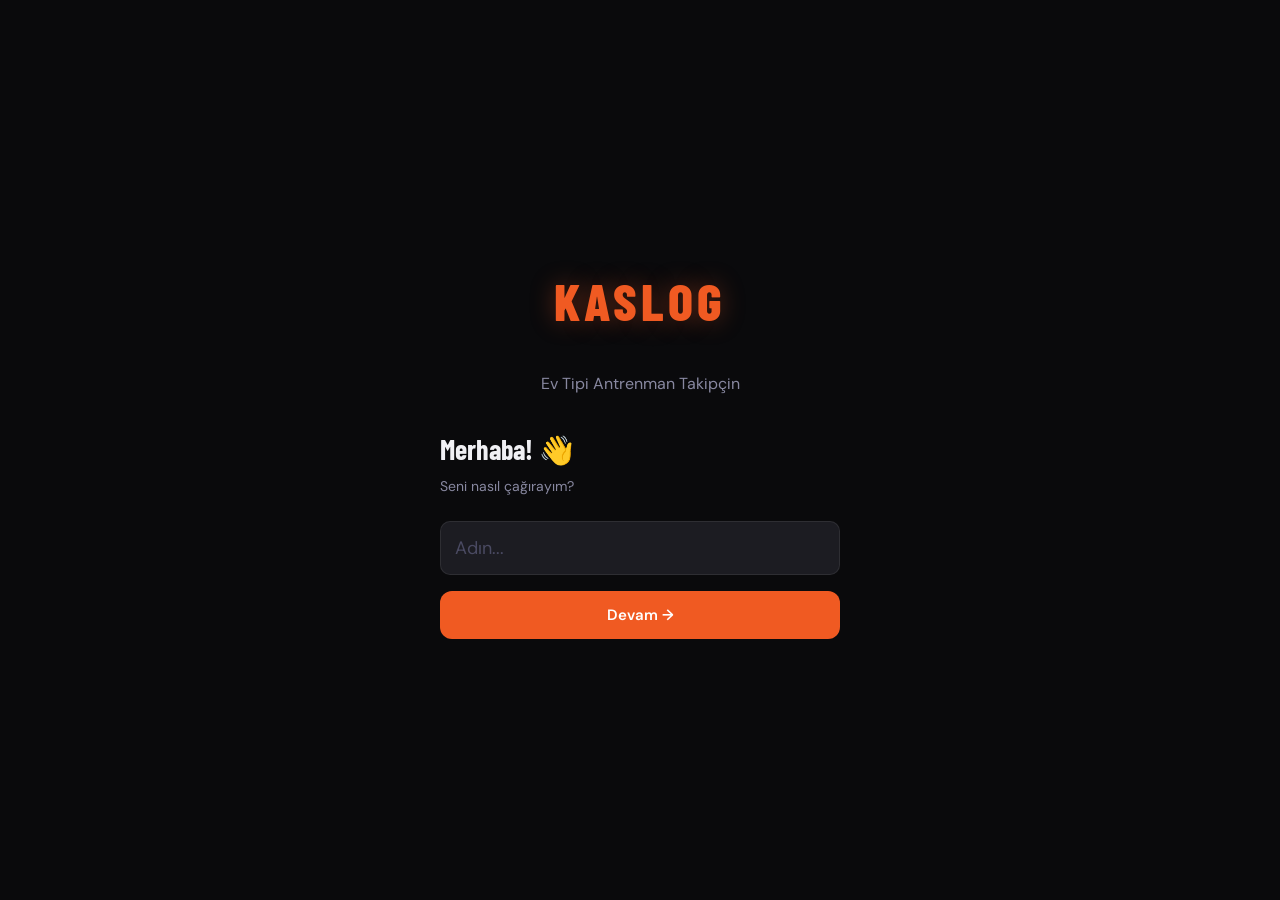
==== index.html @ 4cb8592b "Rutine kalem ekleme/cikarma — makrolar kademeli sorguyla Kullanici rutine sonradan yiyecek ekleyebil" ====
<!DOCTYPE html>
<html lang="tr" data-theme="dark">
<head>
<meta charset="UTF-8">
<meta name="viewport" content="width=device-width, initial-scale=1.0, viewport-fit=cover">
<meta name="apple-mobile-web-app-capable" content="yes">
<meta name="apple-mobile-web-app-status-bar-style" content="black-translucent">
<meta name="theme-color" content="#0a0a0c">
<title>KASLOG</title>
<link rel="manifest" href="manifest.json">
<link rel="apple-touch-icon" href="icon-192.png">
<link rel="preconnect" href="https://fonts.googleapis.com">
<link href="https://fonts.googleapis.com/css2?family=Barlow+Condensed:wght@400;600;700;800&family=DM+Sans:opsz,wght@9..40,400;9..40,500;9..40,600&display=swap" rel="stylesheet">
<style>
:root {
  --accent:#f05a22; --accent-dim:rgba(240,90,34,0.18); --accent-glow:0 0 24px rgba(240,90,34,0.35);
  --success:#22c55e; --danger:#ef4444; --warning:#f59e0b;
  --radius:16px; --radius-sm:10px; --nav-h:68px; --header-h:56px;
  --safe-top:env(safe-area-inset-top,0px); --safe-bot:env(safe-area-inset-bottom,0px);
  --transition:0.22s cubic-bezier(0.4,0,0.2,1);
}
[data-theme="dark"]{--bg:#0a0a0c;--surface:#141418;--surface2:#1c1c22;--surface3:#242430;--border:rgba(255,255,255,0.08);--text:#f0f0f4;--text2:#8888a0;--text3:#4a4a62;--shimmer:rgba(255,255,255,0.04);}
[data-theme="light"]{--bg:#f0f0f5;--surface:#ffffff;--surface2:#f8f8fc;--surface3:#efeff5;--border:rgba(0,0,0,0.08);--text:#0a0a10;--text2:#60607a;--text3:#b0b0c8;--shimmer:rgba(0,0,0,0.03);}

*,*::before,*::after{box-sizing:border-box;margin:0;padding:0;-webkit-tap-highlight-color:transparent;}
html,body{height:100%;overflow:hidden;overscroll-behavior:none;}
body{font-family:'DM Sans',sans-serif;background:var(--bg);color:var(--text);font-size:15px;line-height:1.5;-webkit-font-smoothing:antialiased;}
input,button,select,textarea{font-family:inherit;}
button{border:none;cursor:pointer;background:none;color:inherit;}
input{border:none;outline:none;background:none;color:inherit;width:100%;}

#app{height:100dvh;display:flex;flex-direction:column;overflow:hidden;position:relative;}
#main{flex:1;display:flex;flex-direction:column;overflow:hidden;padding-top:var(--safe-top);}
#content{flex:1;overflow-y:auto;overflow-x:hidden;overscroll-behavior:contain;padding-bottom:calc(var(--nav-h) + var(--safe-bot) + 16px);}
#content::-webkit-scrollbar{display:none;}

/* HEADER */
#app-header{height:var(--header-h);display:flex;align-items:center;justify-content:space-between;padding:0 20px;border-bottom:1px solid var(--border);flex-shrink:0;background:var(--bg);}
.header-logo{font-family:'Barlow Condensed',sans-serif;font-size:22px;font-weight:800;letter-spacing:2px;color:var(--accent);}
.header-actions{display:flex;align-items:center;gap:8px;}
.header-btn{width:36px;height:36px;border-radius:10px;background:var(--surface);border:1px solid var(--border);display:flex;align-items:center;justify-content:center;transition:var(--transition);}
.header-btn:active{transform:scale(0.93);}
.header-btn svg{width:18px;height:18px;stroke:var(--text2);fill:none;stroke-width:2;stroke-linecap:round;stroke-linejoin:round;}

/* BOTTOM NAV */
#bottom-nav{position:fixed;bottom:0;left:0;right:0;height:calc(var(--nav-h) + var(--safe-bot));padding-bottom:var(--safe-bot);background:var(--surface);border-top:1px solid var(--border);display:flex;align-items:stretch;z-index:100;backdrop-filter:blur(20px);-webkit-backdrop-filter:blur(20px);}
.nav-item{flex:1;display:flex;flex-direction:column;align-items:center;justify-content:center;gap:4px;padding:8px 4px;transition:var(--transition);position:relative;cursor:pointer;}
.nav-item svg{width:22px;height:22px;stroke:var(--text3);fill:none;stroke-width:2;stroke-linecap:round;stroke-linejoin:round;transition:var(--transition);}
.nav-label{font-size:10px;font-weight:600;color:var(--text3);transition:var(--transition);letter-spacing:0.3px;}
.nav-item.active svg{stroke:var(--accent);}
.nav-item.active .nav-label{color:var(--accent);}
.nav-dot{position:absolute;top:8px;width:4px;height:4px;border-radius:50%;background:var(--accent);opacity:0;transition:var(--transition);}
.nav-item.active .nav-dot{opacity:1;}

/* TABS */
.tab-section{display:none;min-height:100%;}
.tab-section.active{display:block;animation:fadeIn 0.2s ease;}
@keyframes proteinPulse{0%,100%{box-shadow:0 0 0 0 rgba(59,130,246,0.0);}50%{box-shadow:0 0 0 4px rgba(59,130,246,0.25);}}

/* COMMON */
.page-pad{padding:20px;}
.section-title{font-family:'Barlow Condensed',sans-serif;font-size:13px;font-weight:700;letter-spacing:1.5px;color:var(--text2);text-transform:uppercase;margin-bottom:12px;}
.card{background:var(--surface);border-radius:var(--radius);border:1px solid var(--border);overflow:hidden;}
.card-pad{padding:16px;}
.btn{display:inline-flex;align-items:center;justify-content:center;gap:8px;padding:0 20px;height:48px;border-radius:12px;font-weight:600;font-size:15px;transition:var(--transition);cursor:pointer;}
.btn:active{transform:scale(0.96);}
.btn-primary{background:var(--accent);color:#fff;}
.btn-ghost{background:var(--surface2);color:var(--text);border:1px solid var(--border);}
.btn-danger{background:rgba(239,68,68,0.15);color:var(--danger);}
.btn-full{width:100%;}
.btn svg{width:18px;height:18px;stroke:currentColor;fill:none;stroke-width:2.5;stroke-linecap:round;stroke-linejoin:round;}
.badge{display:inline-flex;align-items:center;padding:3px 10px;border-radius:20px;font-size:11px;font-weight:600;letter-spacing:0.3px;}
.badge-accent{background:var(--accent-dim);color:var(--accent);}
.badge-success{background:rgba(34,197,94,0.15);color:var(--success);}
.badge-muted{background:var(--surface2);color:var(--text2);}
.badge-danger{background:rgba(239,68,68,0.12);color:var(--danger);}
.pill{padding:6px 14px;border-radius:20px;font-size:13px;font-weight:500;background:var(--surface2);color:var(--text2);border:1.5px solid var(--border);cursor:pointer;transition:var(--transition);}
.pill.active,.pill:hover{background:var(--accent-dim);color:var(--accent);border-color:var(--accent);}
.pill:active{transform:scale(0.95);}
.pill-row{display:flex;flex-wrap:wrap;gap:8px;}
.form-group{margin-bottom:16px;}
.form-label{font-size:12px;font-weight:600;color:var(--text2);text-transform:uppercase;letter-spacing:0.8px;margin-bottom:8px;display:block;}
.form-input{width:100%;background:var(--surface2);border:1.5px solid var(--border);border-radius:var(--radius-sm);padding:12px 14px;font-size:15px;color:var(--text);transition:var(--transition);}
.form-input:focus{border-color:var(--accent);background:var(--surface);}
.form-input::placeholder{color:var(--text3);}
.form-row{display:grid;grid-template-columns:1fr 1fr;gap:12px;}
.toggle{width:48px;height:26px;border-radius:13px;background:var(--surface3);position:relative;cursor:pointer;transition:background 0.2s;flex-shrink:0;}
.toggle.on{background:var(--accent);}
.toggle-thumb{position:absolute;top:3px;left:3px;width:20px;height:20px;border-radius:50%;background:#fff;transition:transform 0.2s cubic-bezier(0.4,0,0.2,1);box-shadow:0 2px 6px rgba(0,0,0,0.2);}
.toggle.on .toggle-thumb{transform:translateX(22px);}

/* SPLASH / ONBOARDING */
#splash{position:fixed;inset:0;background:var(--bg);display:flex;flex-direction:column;align-items:center;justify-content:center;z-index:1000;padding:40px 24px;gap:32px;}
#splash.hidden{display:none;}
.splash-logo{font-family:'Barlow Condensed',sans-serif;font-size:52px;font-weight:800;letter-spacing:4px;color:var(--accent);text-shadow:var(--accent-glow);}
.splash-sub{font-size:16px;color:var(--text2);text-align:center;line-height:1.6;}
.onboarding-steps{width:100%;max-width:400px;}
.step{display:none;}
.step.active{display:block;animation:fadeIn 0.3s ease;}
.step-title{font-family:'Barlow Condensed',sans-serif;font-size:28px;font-weight:700;margin-bottom:6px;}
.step-sub{color:var(--text2);font-size:14px;margin-bottom:24px;}
.level-grid{display:grid;grid-template-columns:1fr 1fr;gap:10px;}
.level-card{background:var(--surface);border:2px solid var(--border);border-radius:14px;padding:16px;cursor:pointer;transition:var(--transition);text-align:center;}
.level-card:active{transform:scale(0.96);}
.level-card.selected{border-color:var(--accent);background:var(--accent-dim);}
.level-icon{font-size:28px;margin-bottom:8px;}
.level-name{font-family:'Barlow Condensed',sans-serif;font-size:18px;font-weight:700;}
.level-desc{font-size:11px;color:var(--text2);margin-top:4px;}
.goal-card{background:var(--surface);border:2px solid var(--border);border-radius:14px;padding:16px 20px;cursor:pointer;transition:var(--transition);display:flex;align-items:center;gap:16px;}
.goal-card.selected{border-color:var(--accent);background:var(--accent-dim);}
.goal-card:active{transform:scale(0.98);}
.goal-icon{font-size:28px;}
.goal-name{font-family:'Barlow Condensed',sans-serif;font-size:20px;font-weight:700;}
.goal-desc{font-size:12px;color:var(--text2);}

/* BUGÜN */
.greeting-block{padding:24px 20px 8px;}
.greeting-name{font-family:'Barlow Condensed',sans-serif;font-size:32px;font-weight:800;line-height:1;}
.greeting-sub{color:var(--text2);font-size:14px;margin-top:4px;}
.stats-row{display:grid;grid-template-columns:repeat(3,1fr);gap:10px;padding:0 20px;margin-bottom:20px;}
.stat-card{background:var(--surface);border:1px solid var(--border);border-radius:14px;padding:14px 12px;text-align:center;}
.stat-num{font-family:'Barlow Condensed',sans-serif;font-size:28px;font-weight:800;color:var(--accent);line-height:1;}
.stat-label{font-size:11px;color:var(--text2);margin-top:4px;font-weight:500;}
.today-workout-card{margin:0 20px;background:var(--surface);border:1px solid var(--border);border-radius:var(--radius);overflow:hidden;}
.today-header{padding:16px 20px;background:linear-gradient(135deg,var(--accent) 0%,#c43a10 100%);position:relative;overflow:hidden;}
.today-header::before{content:'';position:absolute;top:-20px;right:-20px;width:100px;height:100px;border-radius:50%;background:rgba(255,255,255,0.08);}
.today-day-label{font-size:11px;font-weight:700;letter-spacing:1.5px;color:rgba(255,255,255,0.7);text-transform:uppercase;}
.today-day-name{font-family:'Barlow Condensed',sans-serif;font-size:26px;font-weight:800;color:#fff;margin-top:2px;}
.today-day-meta{font-size:13px;color:rgba(255,255,255,0.75);margin-top:4px;}
.today-exercises{padding:12px 0;}
.today-ex-item{padding:10px 20px;display:flex;align-items:center;gap:12px;border-bottom:1px solid var(--border);}
.today-ex-item:last-child{border-bottom:none;}
.ex-num{width:28px;height:28px;border-radius:8px;background:var(--surface2);display:flex;align-items:center;justify-content:center;font-family:'Barlow Condensed',sans-serif;font-size:14px;font-weight:700;color:var(--text2);flex-shrink:0;}
.ex-name-wrap{flex:1;min-width:0;}
.ex-name{font-size:14px;font-weight:600;white-space:nowrap;overflow:hidden;text-overflow:ellipsis;}
.ex-meta{font-size:12px;color:var(--text2);margin-top:1px;}
.today-footer{padding:16px 20px;}
.rest-day-card{margin:0 20px;background:var(--surface);border:1px solid var(--border);border-radius:var(--radius);padding:32px 24px;text-align:center;}
.rest-day-icon{font-size:48px;margin-bottom:12px;}
.rest-day-title{font-family:'Barlow Condensed',sans-serif;font-size:28px;font-weight:700;}
.rest-day-sub{color:var(--text2);font-size:14px;margin-top:6px;line-height:1.6;}

/* PROGRAM */
.routine-card{margin:0 20px 12px;background:var(--surface);border:1px solid var(--border);border-radius:var(--radius);overflow:hidden;cursor:pointer;transition:var(--transition);}
.routine-card:active{transform:scale(0.98);}
.routine-card.active-routine{border-color:var(--accent);}
.routine-header{padding:16px;display:flex;align-items:center;gap:12px;}
.routine-icon{width:44px;height:44px;border-radius:12px;background:var(--accent-dim);display:flex;align-items:center;justify-content:center;font-size:20px;flex-shrink:0;}
.routine-name{font-family:'Barlow Condensed',sans-serif;font-size:20px;font-weight:700;}
.routine-meta{font-size:12px;color:var(--text2);margin-top:2px;}
.routine-days-strip{display:flex;gap:6px;padding:0 16px 14px;overflow-x:auto;}
.routine-days-strip::-webkit-scrollbar{display:none;}
.day-pill{padding:4px 12px;border-radius:20px;font-size:12px;font-weight:600;background:var(--surface2);color:var(--text2);white-space:nowrap;flex-shrink:0;}
.day-pill.rest{background:rgba(239,68,68,0.1);color:var(--danger);}

/* ACTIVE WORKOUT OVERLAY */
#workout-overlay{position:fixed;inset:0;background:var(--bg);z-index:500;display:flex;flex-direction:column;padding-top:var(--safe-top);padding-bottom:var(--safe-bot);transform:translateY(100%);transition:transform 0.35s cubic-bezier(0.32,0.72,0,1);}
#workout-overlay.open{transform:translateY(0);}
.wo-header{padding:14px 20px;display:flex;align-items:center;justify-content:space-between;border-bottom:1px solid var(--border);flex-shrink:0;}
.wo-progress-info{font-size:13px;color:var(--text2);font-weight:500;}
.wo-timer{font-family:'Barlow Condensed',sans-serif;font-size:22px;font-weight:700;color:var(--accent);}
.wo-end-btn{padding:6px 14px;border-radius:8px;background:rgba(239,68,68,0.12);color:var(--danger);font-size:13px;font-weight:600;}
.wo-progress-bar{height:3px;background:var(--surface3);flex-shrink:0;}
.wo-progress-fill{height:100%;background:var(--accent);transition:width 0.4s ease;}
.wo-content{flex:1;overflow-y:auto;padding:16px 20px;}
.wo-content::-webkit-scrollbar{display:none;}
.wo-phase{display:none;}
.wo-phase.active{display:flex;flex-direction:column;min-height:100%;}

/* Exercise phase */
.wo-muscle-badge{margin-bottom:6px;}
.wo-ex-name{font-family:'Barlow Condensed',sans-serif;font-size:34px;font-weight:800;line-height:1.05;margin-bottom:4px;}
.wo-ex-equipment{font-size:12px;color:var(--text2);margin-bottom:14px;}
.wo-set-indicator{display:flex;gap:6px;margin-bottom:14px;}
.set-dot{flex:1;height:5px;border-radius:3px;background:var(--surface3);transition:var(--transition);}
.set-dot.done{background:var(--success);}
.set-dot.current{background:var(--accent);}
.wo-prev-hint{background:rgba(240,90,34,0.10);border:1.5px solid rgba(240,90,34,0.30);border-radius:10px;padding:10px 14px;font-size:13px;font-weight:600;color:var(--accent);margin-bottom:12px;display:flex;align-items:center;gap:8px;}
.wo-prev-hint svg{width:14px;height:14px;flex-shrink:0;stroke:var(--accent);}
.wo-prev-hint-label{font-size:10px;font-weight:700;letter-spacing:0.8px;text-transform:uppercase;color:var(--text3);margin-right:2px;}

/* Compact inputs — bigger numbers, smaller chrome */
.wo-inputs{display:grid;grid-template-columns:1fr 1fr;gap:10px;margin-bottom:12px;}
.wo-input-block{background:var(--surface2);border:1.5px solid var(--border);border-radius:16px;padding:10px 10px 8px;text-align:center;transition:var(--transition);position:relative;}
.wo-input-block:focus-within{border-color:var(--accent);background:var(--surface);box-shadow:0 0 0 3px rgba(240,90,34,0.12);}
.wo-input-label{font-size:10px;font-weight:700;letter-spacing:1.2px;color:var(--text2);text-transform:uppercase;margin-bottom:4px;}
.wo-input-num{font-family:'Barlow Condensed',sans-serif;font-size:52px;font-weight:800;color:var(--text);background:none;border:none;outline:none;width:100%;text-align:center;-moz-appearance:textfield;line-height:1;}
.wo-input-num::-webkit-inner-spin-button,.wo-input-num::-webkit-outer-spin-button{-webkit-appearance:none;}
.wo-input-unit{font-size:11px;color:var(--text3);margin-top:1px;}
.wo-input-adj{display:flex;justify-content:center;gap:10px;margin-top:6px;}
.wo-adj-btn{width:36px;height:36px;border-radius:50%;background:var(--surface3);font-size:20px;font-weight:700;display:flex;align-items:center;justify-content:center;cursor:pointer;transition:var(--transition);color:var(--text2);border:1.5px solid var(--border);user-select:none;-webkit-user-select:none;touch-action:manipulation;}
.wo-adj-btn:active{transform:scale(0.84);background:var(--accent);color:#fff;border-color:var(--accent);}

/* Collapsible tip */
.wo-tip-wrap{margin-bottom:10px;}
.wo-tip-toggle{display:flex;align-items:center;gap:6px;width:100%;background:none;border:none;padding:6px 2px;cursor:pointer;color:var(--text3);font-size:12px;font-weight:600;text-align:left;}
.wo-tip-toggle svg{width:14px;height:14px;stroke:currentColor;fill:none;stroke-width:2;stroke-linecap:round;stroke-linejoin:round;flex-shrink:0;transition:transform 0.2s ease;}
.wo-tip-toggle.open svg{transform:rotate(90deg);}
.wo-tip-toggle span{flex:1;white-space:nowrap;overflow:hidden;text-overflow:ellipsis;}
.wo-tip-body{font-size:13px;color:var(--text2);background:var(--surface2);border-radius:10px;padding:10px 12px;line-height:1.5;display:none;animation:fadeIn 0.15s ease;}
.wo-tip-body.open{display:block;}

.wo-tip{font-size:13px;color:var(--text2);background:var(--surface2);border-radius:10px;padding:12px 14px;margin-bottom:24px;line-height:1.5;}
.wo-tip strong{color:var(--text);}
.wo-chip-active{background:var(--accent-dim)!important;border-color:var(--accent)!important;color:var(--accent)!important;}
/* Progressive Overload hint */
.wo-overload-hint{display:none;align-items:center;gap:8px;background:linear-gradient(135deg,rgba(240,90,34,0.15),rgba(240,90,34,0.08));border:1px solid rgba(240,90,34,0.3);border-radius:10px;padding:10px 14px;font-size:13px;color:var(--accent);margin-bottom:16px;}
.wo-overload-hint svg{width:14px;height:14px;flex-shrink:0;}
.wo-overload-hint strong{font-weight:800;}
/* Warm-up toggle */
.wo-warmup-row{display:flex;align-items:center;justify-content:space-between;background:var(--surface2);border:1px solid var(--border);border-radius:10px;padding:10px 14px;margin-bottom:16px;}
.wo-warmup-label{font-size:13px;color:var(--text2);}
.wo-warmup-note{font-size:11px;color:var(--text3);margin-top:2px;}
.set-dot.warmup{background:rgba(245,158,11,0.55);}
/* Set note */
.wo-note-input{width:100%;background:var(--surface2);border:1.5px solid var(--border);border-radius:10px;padding:9px 12px;font-size:13px;color:var(--text);resize:none;font-family:inherit;transition:var(--transition);margin-bottom:16px;}
/* Plate Calculator */
.plate-calc-btn{position:absolute;top:8px;right:8px;width:26px;height:26px;border-radius:8px;background:var(--surface3);border:1px solid var(--border);display:flex;align-items:center;justify-content:center;font-size:13px;cursor:pointer;transition:var(--transition);}
.plate-calc-btn:active{transform:scale(0.88);background:var(--accent-dim);}
.plate-bar-sleeve{height:10px;background:var(--text3);border-radius:3px;flex-shrink:0;}
.plate-bar-center{height:10px;background:linear-gradient(90deg,var(--text3),var(--text2));border-radius:4px;flex-shrink:0;}
.plate-row-wrap{display:flex;align-items:center;justify-content:center;gap:3px;padding:18px 8px;min-height:90px;overflow-x:auto;}
.plate-row-wrap::-webkit-scrollbar{display:none;}
.plate-item-row{display:flex;align-items:center;justify-content:space-between;padding:8px 0;border-bottom:1px solid var(--border);}
.plate-item-row:last-child{border-bottom:none;}
.plate-swatch{width:16px;height:16px;border-radius:4px;flex-shrink:0;}
.wo-adj-btn.lp-active{background:var(--accent)!important;color:#fff!important;border-color:var(--accent)!important;}
.wo-note-input:focus{border-color:var(--accent);outline:none;background:var(--surface);}
.wo-note-input::placeholder{color:var(--text3);}
/* Exercise progress modal */
.ex-prog-header{padding:16px 20px 4px;}
.ex-prog-chart-wrap{padding:0 16px 16px;}
.ex-prog-canvas{width:100%;height:180px;display:block;}
.ex-prog-stats{display:grid;grid-template-columns:repeat(3,1fr);gap:8px;padding:0 16px 16px;}
.ex-prog-stat{background:var(--surface2);border-radius:10px;padding:10px;text-align:center;}
.ex-prog-stat-num{font-family:'Barlow Condensed',sans-serif;font-size:22px;font-weight:800;color:var(--accent);}
.ex-prog-stat-lbl{font-size:10px;color:var(--text2);margin-top:2px;font-weight:600;}
/* Heatmap */
.heatmap-wrap{padding:16px 20px;}
.heatmap-title{font-family:'Barlow Condensed',sans-serif;font-size:13px;font-weight:700;letter-spacing:1.5px;color:var(--text2);text-transform:uppercase;margin-bottom:12px;}
.heatmap-canvas{width:100%;display:block;border-radius:8px;}
.heatmap-legend{display:flex;align-items:center;gap:6px;margin-top:8px;font-size:11px;color:var(--text3);}
.heatmap-legend-cell{width:12px;height:12px;border-radius:2px;}
/* Workout note in summary */
.wo-summary-note{background:var(--surface2);border:1.5px solid var(--border);border-radius:10px;padding:10px 12px;font-size:13px;color:var(--text);resize:none;width:100%;font-family:inherit;margin-bottom:16px;}
.wo-summary-note:focus{border-color:var(--accent);outline:none;}
.wo-summary-note::placeholder{color:var(--text3);}

.wo-actions{display:flex;flex-direction:column;gap:8px;margin-top:auto;}
.wo-complete-btn{
  width:100%;height:62px;border-radius:18px;
  background:linear-gradient(135deg,#f05a22 0%,#e8400a 60%,#ff6b35 100%);
  color:#fff;font-family:'Barlow Condensed',sans-serif;font-size:24px;font-weight:800;letter-spacing:2px;
  cursor:pointer;transition:transform 0.15s cubic-bezier(0.34,1.56,0.64,1),filter 0.15s;
  display:flex;align-items:center;justify-content:center;gap:10px;
  box-shadow:0 6px 24px rgba(240,90,34,0.5),0 2px 8px rgba(240,90,34,0.3),inset 0 1px 0 rgba(255,255,255,0.15);
  position:relative;overflow:hidden;
}
.wo-complete-btn::before{
  content:'';position:absolute;inset:0;
  background:linear-gradient(135deg,rgba(255,255,255,0.12) 0%,transparent 60%);
  pointer-events:none;
}
.wo-complete-btn:active{transform:scale(0.95);filter:brightness(0.88);box-shadow:0 2px 10px rgba(240,90,34,0.4);}
@keyframes btnPulse{0%,100%{box-shadow:0 6px 24px rgba(240,90,34,0.5),0 2px 8px rgba(240,90,34,0.3),inset 0 1px 0 rgba(255,255,255,0.15);}50%{box-shadow:0 8px 32px rgba(240,90,34,0.7),0 4px 16px rgba(240,90,34,0.4),inset 0 1px 0 rgba(255,255,255,0.15);}}
.wo-complete-btn{animation:btnPulse 2.4s ease-in-out infinite;}
.wo-complete-btn:active{animation:none;}
.wo-skip-btn{width:100%;height:38px;border-radius:12px;background:transparent;color:var(--text3);font-size:13px;font-weight:600;cursor:pointer;transition:var(--transition);border:none;}
.wo-skip-btn:active{transform:scale(0.97);color:var(--text2);}

/* Rest phase */
.wo-rest-content{flex:1;display:flex;flex-direction:column;align-items:center;justify-content:center;gap:24px;}
.rest-timer-wrap{position:relative;width:200px;height:200px;}
.rest-svg{width:200px;height:200px;transform:rotate(-90deg);}
.rest-track{fill:none;stroke:var(--surface3);stroke-width:8;}
.rest-fill{fill:none;stroke:var(--accent);stroke-width:8;stroke-linecap:round;transition:stroke-dashoffset 1s linear;}
.rest-num{position:absolute;inset:0;display:flex;flex-direction:column;align-items:center;justify-content:center;}
.rest-seconds{font-family:'Barlow Condensed',sans-serif;font-size:64px;font-weight:800;line-height:1;color:var(--text);}
.rest-label{font-size:13px;color:var(--text2);font-weight:500;margin-top:4px;}
.rest-next-label{font-size:14px;color:var(--text2);text-align:center;}
.rest-next-ex{font-family:'Barlow Condensed',sans-serif;font-size:22px;font-weight:700;color:var(--text);margin-top:4px;text-align:center;}
.rest-skip{padding:12px 32px;border-radius:12px;background:var(--surface2);color:var(--text2);font-size:14px;font-weight:600;cursor:pointer;transition:var(--transition);}
.rest-adj-row{display:flex;gap:10px;align-items:center;}
.rest-adj-btn{width:44px;height:44px;border-radius:12px;background:var(--surface2);border:1.5px solid var(--border);font-size:20px;font-weight:700;color:var(--text2);cursor:pointer;transition:var(--transition);display:flex;align-items:center;justify-content:center;}
.rest-adj-btn:active{background:var(--accent-dim);border-color:var(--accent);color:var(--accent);transform:scale(0.93);}
.rest-skip:active{transform:scale(0.96);}

/* Summary */
.wo-summary{flex:1;padding:8px 0;overflow-y:auto;}
.wo-summary::-webkit-scrollbar{display:none;}
.summary-hero{text-align:center;padding:20px 0 28px;}
.summary-icon{font-size:56px;margin-bottom:12px;}
.summary-title{font-family:'Barlow Condensed',sans-serif;font-size:36px;font-weight:800;}
.summary-sub{color:var(--text2);font-size:15px;margin-top:6px;}
.summary-stats{display:grid;grid-template-columns:repeat(3,1fr);gap:10px;margin-bottom:24px;}
.summary-stat{background:var(--surface2);border-radius:12px;padding:14px 10px;text-align:center;}
.summary-stat-num{font-family:'Barlow Condensed',sans-serif;font-size:26px;font-weight:800;color:var(--accent);}
.summary-stat-label{font-size:11px;color:var(--text2);margin-top:3px;font-weight:500;}
.pr-badge{display:inline-flex;align-items:center;gap:5px;background:rgba(240,90,34,0.15);color:var(--accent);padding:4px 10px;border-radius:20px;font-size:12px;font-weight:700;margin-left:8px;}
.summary-ex-list{margin-bottom:24px;}
.summary-ex-row{padding:10px 0;border-bottom:1px solid var(--border);display:flex;justify-content:space-between;align-items:center;}
.summary-ex-row:last-child{border-bottom:none;}
.summary-ex-name{font-size:14px;font-weight:600;}
.summary-ex-sets{font-size:13px;color:var(--text2);}

/* STATS */
.chart-card{margin:0 20px 16px;background:var(--surface);border:1px solid var(--border);border-radius:var(--radius);overflow:hidden;}
.chart-header{padding:16px;border-bottom:1px solid var(--border);display:flex;align-items:center;justify-content:space-between;}
.chart-title{font-family:'Barlow Condensed',sans-serif;font-size:18px;font-weight:700;}
.chart-canvas-wrap{padding:16px;height:180px;}
canvas{width:100%;height:100%;}
.pr-list{margin:0 20px 16px;background:var(--surface);border:1px solid var(--border);border-radius:var(--radius);overflow:hidden;}
.pr-row{padding:12px 16px;display:flex;align-items:center;gap:12px;border-bottom:1px solid var(--border);}
.pr-row:last-child{border-bottom:none;}
.pr-medal{font-size:20px;width:32px;text-align:center;flex-shrink:0;}
.pr-ex-name{flex:1;font-size:14px;font-weight:600;}
.pr-value{font-family:'Barlow Condensed',sans-serif;font-size:20px;font-weight:800;color:var(--accent);}
.pr-date{font-size:11px;color:var(--text2);text-align:right;}
.history-item{padding:14px 20px;display:flex;align-items:center;gap:14px;border-bottom:1px solid var(--border);cursor:pointer;transition:var(--transition);}
.history-item:active{background:var(--shimmer);}
.history-date-block{text-align:center;width:44px;flex-shrink:0;}
.history-day{font-family:'Barlow Condensed',sans-serif;font-size:24px;font-weight:800;color:var(--accent);line-height:1;}
.history-month{font-size:11px;color:var(--text2);font-weight:600;}
.history-info{flex:1;}
.history-name{font-size:14px;font-weight:600;}
.history-meta{font-size:12px;color:var(--text2);margin-top:2px;}
.measure-grid{display:grid;grid-template-columns:repeat(2,1fr);gap:10px;padding:16px;}
.measure-item{background:var(--surface2);border-radius:12px;padding:14px;}
.measure-label{font-size:11px;font-weight:700;letter-spacing:0.8px;color:var(--text2);text-transform:uppercase;margin-bottom:6px;}
.measure-val{font-family:'Barlow Condensed',sans-serif;font-size:28px;font-weight:800;color:var(--text);line-height:1;}
.measure-unit{font-size:13px;color:var(--text2);}
.sticky-tabs{position:sticky;top:0;background:var(--bg);padding:12px 16px;display:flex;gap:6px;z-index:10;overflow-x:auto;-webkit-overflow-scrolling:touch;scrollbar-width:none;white-space:nowrap;}
.sticky-tabs::-webkit-scrollbar{display:none;}
.sticky-tab{padding:7px 14px;border-radius:20px;font-size:13px;font-weight:600;color:var(--text2);cursor:pointer;transition:var(--transition);flex-shrink:0;}
.sticky-tab.active{background:var(--accent);color:#fff;}
.empty-state{padding:48px 24px;text-align:center;color:var(--text2);}
.empty-icon{font-size:40px;margin-bottom:12px;}
.empty-title{font-family:'Barlow Condensed',sans-serif;font-size:22px;font-weight:700;color:var(--text);margin-bottom:6px;}
.empty-sub{font-size:14px;line-height:1.6;}

/* SETTINGS */
.settings-section{margin:0 20px 20px;}
.settings-block{background:var(--surface);border:1px solid var(--border);border-radius:var(--radius);overflow:hidden;}
.settings-row{padding:14px 16px;display:flex;align-items:center;justify-content:space-between;border-bottom:1px solid var(--border);cursor:pointer;transition:var(--transition);}
.settings-row:last-child{border-bottom:none;}
.settings-row:active{background:var(--shimmer);}
.settings-row-left{display:flex;align-items:center;gap:12px;}
.settings-icon{width:34px;height:34px;border-radius:9px;display:flex;align-items:center;justify-content:center;font-size:16px;flex-shrink:0;}
.si-orange{background:var(--accent-dim);}
.si-blue{background:rgba(59,130,246,0.15);}
.si-green{background:rgba(34,197,94,0.15);}
.si-purple{background:rgba(168,85,247,0.15);}
.si-red{background:rgba(239,68,68,0.12);}
.settings-row-title{font-size:15px;font-weight:600;}
.settings-row-sub{font-size:12px;color:var(--text2);margin-top:1px;}
.settings-row-value{font-size:14px;color:var(--text2);display:flex;align-items:center;gap:6px;}
.settings-row-value svg{width:14px;height:14px;stroke:var(--text3);fill:none;stroke-width:2;}

/* MODAL */
.modal-backdrop{position:fixed;inset:0;background:rgba(0,0,0,0.6);backdrop-filter:blur(4px);z-index:800;display:none;align-items:flex-end;}
.modal-backdrop.open{display:flex;animation:fadeIn 0.2s ease;}
.modal-sheet{width:100%;background:var(--surface);border-radius:24px 24px 0 0;padding-bottom:calc(24px + var(--safe-bot));max-height:90vh;display:flex;flex-direction:column;animation:slideUp 0.3s cubic-bezier(0.32,0.72,0,1);}
@keyframes slideUp{from{transform:translateY(100%)}to{transform:translateY(0)}}
.modal-handle{width:36px;height:4px;border-radius:2px;background:var(--border);margin:12px auto 0;flex-shrink:0;}
.modal-header{padding:16px 20px;flex-shrink:0;display:flex;align-items:center;justify-content:space-between;}
.modal-title{font-family:'Barlow Condensed',sans-serif;font-size:22px;font-weight:700;}
.modal-close{width:32px;height:32px;border-radius:50%;background:var(--surface2);display:flex;align-items:center;justify-content:center;font-size:18px;color:var(--text2);}
.modal-body{flex:1;overflow-y:auto;padding:0 20px 20px;}
.modal-body::-webkit-scrollbar{display:none;}

/* CENTER DIALOG */
.center-dialog{align-items:center;justify-content:center;padding:24px;}
.dialog-box{background:var(--surface);border-radius:20px;padding:24px;width:100%;max-width:320px;text-align:center;}

/* ======= DAY EDITOR - Freestyle ======= */
.dex-list { display:flex; flex-direction:column; gap:4px; margin-bottom:16px; }
.dex-item {
  display:flex; align-items:center; gap:8px;
  background:var(--surface2); border:1px solid var(--border);
  border-radius:12px; padding:10px 10px 10px 6px;
  transition:var(--transition);
  user-select:none;
  position:relative;
}
.dex-item.dragging { opacity:0.5; background:var(--surface3); }
.dex-item.drag-over { border-color:var(--accent); background:var(--accent-dim); }
.dex-drag-handle {
  width:32px; height:32px; flex-shrink:0;
  display:flex; align-items:center; justify-content:center;
  color:var(--text3); touch-action:none; cursor:grab;
}
.dex-drag-handle:active { cursor:grabbing; }
.dex-drag-icon { display:flex; flex-direction:column; gap:3px; align-items:center; }
.dex-drag-icon span { display:block; width:16px; height:2px; background:currentColor; border-radius:1px; }
.dex-info { flex:1; min-width:0; }
.dex-name { font-size:14px; font-weight:600; white-space:nowrap; overflow:hidden; text-overflow:ellipsis; }
.dex-name.disabled-ex { text-decoration:line-through; opacity:0.45; }
.dex-sub { font-size:11px; color:var(--text2); margin-top:2px; }
.dex-params { display:flex; align-items:center; gap:4px; flex-shrink:0; }
.dex-num-input {
  width:36px; text-align:center;
  background:var(--surface); border:1px solid var(--border); border-radius:6px;
  padding:4px 2px; font-size:13px; font-weight:600; color:var(--text);
  -moz-appearance:textfield;
}
.dex-num-input::-webkit-inner-spin-button,.dex-num-input::-webkit-outer-spin-button{-webkit-appearance:none;}
.dex-num-input:focus { border-color:var(--accent); outline:none; }
.dex-x { font-size:12px; color:var(--text3); flex-shrink:0; }
.dex-unit { font-size:11px; color:var(--text3); flex-shrink:0; }
.dex-actions { display:flex; align-items:center; gap:2px; flex-shrink:0; }
.dex-btn { width:28px; height:28px; border-radius:8px; display:flex; align-items:center; justify-content:center; font-size:15px; transition:var(--transition); }
.dex-btn:active { transform:scale(0.88); }
.dex-btn-toggle { color:var(--text3); background:transparent; }
.dex-btn-toggle.disabled { color:var(--danger); }
.dex-btn-remove { color:var(--text3); background:transparent; }
.dex-btn-remove:active { color:var(--danger); }

/* Exercise search add row */
.dex-add-row { position:relative; }
.dex-search-input {
  width:100%; background:var(--surface2); border:1.5px solid var(--border); border-radius:12px;
  padding:12px 16px 12px 40px; font-size:14px; color:var(--text);
}
.dex-search-input:focus { border-color:var(--accent); outline:none; }
.dex-search-input::placeholder { color:var(--text3); }
.dex-search-icon { position:absolute; left:12px; top:50%; transform:translateY(-50%); width:16px; height:16px; stroke:var(--text3); fill:none; stroke-width:2; pointer-events:none; }
.dex-dropdown {
  position:absolute; top:calc(100%+4px); left:0; right:0;
  background:var(--surface); border:1px solid var(--border); border-radius:12px;
  box-shadow:0 8px 24px rgba(0,0,0,0.3);
  z-index:50; max-height:240px; overflow-y:auto;
  display:none;
}
.dex-dropdown::-webkit-scrollbar { display:none; }
.dex-dropdown.open { display:block; animation:fadeIn 0.15s ease; }
.dex-dd-item {
  padding:10px 14px; display:flex; align-items:center; gap:10px;
  cursor:pointer; border-bottom:1px solid var(--border); transition:var(--transition);
}
.dex-dd-item:last-child { border-bottom:none; }
.dex-dd-item:active { background:var(--shimmer); }
.dex-dd-name { font-size:14px; font-weight:600; flex:1; }
.dex-dd-meta { font-size:12px; color:var(--text2); margin-top:1px; }
.dex-dd-item-create { color:var(--accent); font-weight:600; }
.muscle-dot { width:8px; height:8px; border-radius:50%; flex-shrink:0; }
.md-push { background:var(--accent); }
.md-pull { background:#3b82f6; }
.md-legs { background:var(--success); }
.md-core { background:var(--warning); }
.md-custom { background:#a855f7; }

/* Custom exercise create form */
.create-ex-form { background:var(--surface2); border:1.5px solid var(--accent); border-radius:12px; padding:14px; margin-top:8px; animation:fadeIn 0.2s ease; }
.create-ex-form .form-label { color:var(--accent); }

/* Exercise library list */
.lib-item { padding:12px 20px; display:flex; align-items:center; gap:12px; border-bottom:1px solid var(--border); }
.lib-item:last-child { border-bottom:none; }


/* TOAST */
#toast-el{position:fixed;bottom:calc(var(--nav-h) + var(--safe-bot) + 16px);left:50%;transform:translateX(-50%) translateY(20px);padding:12px 20px;border-radius:12px;color:#fff;font-size:14px;font-weight:600;opacity:0;pointer-events:none;transition:opacity 0.3s,transform 0.3s;z-index:9999;white-space:nowrap;box-shadow:0 4px 20px rgba(0,0,0,0.3);}
#toast-el.show{opacity:1;transform:translateX(-50%) translateY(0);}
/* Responsive */
@media(min-width:600px){
  #main,#workout-overlay{max-width:480px;margin:0 auto;}
  #bottom-nav{max-width:480px;margin:0 auto;left:50%;transform:translateX(-50%);}
}

/* ===================== ANIMATIONS ===================== */

/* Exercise name slide-in */
@keyframes exNameIn{from{opacity:0;transform:translateX(18px)}to{opacity:1;transform:translateX(0)}}

/* Set dot current pulse */
@keyframes dotPulse{0%,100%{opacity:1;transform:scaleX(1)}50%{opacity:0.55;transform:scaleX(0.82)}}
.set-dot.current{animation:dotPulse 1.3s ease-in-out infinite}

/* Set dot done pop */
@keyframes dotDone{0%{transform:scale(0.6)}60%{transform:scale(1.25)}100%{transform:scale(1)}}
.set-dot.done{animation:dotDone 0.35s cubic-bezier(0.34,1.56,0.64,1)}

/* Complete button flash */
@keyframes setFlash{
  0%{filter:brightness(1);transform:scale(1);}
  25%{filter:brightness(1.3);transform:scale(0.94);}
  55%{filter:brightness(1.1) hue-rotate(80deg);transform:scale(1.05);}
  100%{filter:brightness(1);transform:scale(1);}
}
.set-flash{animation:setFlash 0.5s ease forwards;}

/* Warmup complete button flash */
@keyframes warmupFlash{0%{background:var(--accent)}40%{background:var(--warning);transform:scale(0.96)}70%{transform:scale(1.03)}100%{background:var(--accent);transform:scale(1)}}
.warmup-flash{animation:warmupFlash 0.4s ease forwards}

/* Rest timer low-time pulse */
@keyframes restPulse{0%,100%{opacity:1;transform:scale(1)}50%{opacity:0.7;transform:scale(1.08)}}

/* Summary hero emoji bounce */
@keyframes summaryBounce{0%{transform:scale(0.4) rotate(-12deg);opacity:0}65%{transform:scale(1.18) rotate(5deg);opacity:1}82%{transform:scale(0.94) rotate(-2deg)}100%{transform:scale(1) rotate(0deg);opacity:1}}
.summary-icon{animation:summaryBounce 0.7s cubic-bezier(0.34,1.56,0.64,1) both}

/* PR badge entrance */
@keyframes prBadgeIn{0%{transform:scale(0) rotate(-15deg)}70%{transform:scale(1.15) rotate(4deg)}100%{transform:scale(1) rotate(0deg)}}
.pr-badge{animation:prBadgeIn 0.5s cubic-bezier(0.34,1.56,0.64,1) both}

/* Start workout button pulse */
@keyframes startPulse{0%,100%{box-shadow:0 0 0 0 rgba(240,90,34,0.5),var(--accent-glow)}60%{box-shadow:0 0 0 12px rgba(240,90,34,0),var(--accent-glow)}}
.btn-start-pulse{animation:startPulse 2.2s ease-in-out infinite}

/* Nav icon tap bounce */
@keyframes navBounce{0%{transform:scale(1)}40%{transform:scale(0.82)}70%{transform:scale(1.14)}100%{transform:scale(1)}}
.nav-tapped svg{animation:navBounce 0.3s cubic-bezier(0.34,1.56,0.64,1)}

/* Streak fire wiggle */
@keyframes fireWiggle{0%,100%{transform:rotate(-4deg) scale(1)}50%{transform:rotate(4deg) scale(1.12)}}
.streak-fire{display:inline-block;animation:fireWiggle 0.8s ease-in-out infinite}

/* Summary stat count-up fade */
@keyframes statFadeIn{from{opacity:0;transform:translateY(8px)}to{opacity:1;transform:translateY(0)}}
.summary-stat{animation:statFadeIn 0.4s ease both}
.summary-stat:nth-child(1){animation-delay:0.1s}
.summary-stat:nth-child(2){animation-delay:0.22s}
.summary-stat:nth-child(3){animation-delay:0.34s}

/* Mid-workout PR banner */
#pr-banner{position:fixed;top:0;left:0;right:0;z-index:600;pointer-events:none;display:flex;justify-content:center;padding-top:calc(var(--safe-top) + 8px)}
.pr-banner-inner{background:linear-gradient(135deg,#f05a22,#c43a10);color:#fff;border-radius:14px;padding:12px 24px;display:flex;align-items:center;gap:10px;font-family:'Barlow Condensed',sans-serif;font-size:20px;font-weight:800;letter-spacing:1px;box-shadow:0 8px 32px rgba(240,90,34,0.45);transform:translateY(-100%);opacity:0;transition:transform 0.4s cubic-bezier(0.32,0.72,0,1),opacity 0.3s}
.pr-banner-inner.show{transform:translateY(0);opacity:1}

/* Confetti */
.confetti-piece{position:fixed;width:9px;height:9px;top:-10px;border-radius:2px;pointer-events:none;z-index:9998;animation:confettiFall linear forwards}
@keyframes confettiFall{0%{transform:translateY(0) rotate(0deg);opacity:1}100%{transform:translateY(105vh) rotate(720deg);opacity:0}}

/* Toast enhanced */
#toast-el{position:fixed;bottom:calc(var(--nav-h) + var(--safe-bot) + 16px);left:50%;transform:translateX(-50%) translateY(20px);padding:12px 20px;border-radius:14px;color:#fff;font-size:14px;font-weight:600;opacity:0;pointer-events:none;transition:opacity 0.28s,transform 0.28s cubic-bezier(0.34,1.56,0.64,1);z-index:9999;white-space:nowrap;box-shadow:0 6px 24px rgba(0,0,0,0.35);}
#toast-el.show{opacity:1;transform:translateX(-50%) translateY(0)}

/* Workout overlay enhanced transition */
#workout-overlay{transition:transform 0.4s cubic-bezier(0.32,0.72,0,1)}

/* BESLENME TAB */
.nut-goal-card{margin:0 20px 16px;background:linear-gradient(135deg,var(--surface) 0%,var(--surface2) 100%);border:1px solid var(--border);border-radius:var(--radius);padding:18px;}
.nut-macros-row{display:grid;grid-template-columns:1fr 1fr 1fr;gap:10px;margin-bottom:4px;}
.nut-macro{text-align:center;}
.nut-macro-bar-wrap{height:6px;background:var(--surface3);border-radius:3px;margin:6px 0 4px;overflow:hidden;}
.nut-macro-bar{height:100%;border-radius:3px;transition:width 0.5s ease;}
.nut-macro-val{font-family:'Barlow Condensed',sans-serif;font-size:22px;font-weight:800;line-height:1;}
.nut-macro-lbl{font-size:10px;color:var(--text2);font-weight:600;letter-spacing:0.5px;margin-top:2px;}
.nut-macro-goal{font-size:10px;color:var(--text3);margin-top:2px;}
.nut-bar-kcal{background:var(--accent);}
.nut-bar-protein{background:#3b82f6;}
.nut-bar-carbs{background:var(--warning);}
.nut-add-wrap{margin:0 20px 16px;position:relative;}
.nut-add-input{width:100%;background:var(--surface);border:1.5px solid var(--border);border-radius:14px;padding:13px 94px 13px 16px;font-size:15px;color:var(--text);transition:var(--transition);}
/* Rutin seçici düğmesi varken metin alanı bir düğme daha sığdıracak kadar daralır */
.nut-add-wrap.has-star .nut-add-input{padding-right:136px;}
.nut-star-btn{position:absolute;right:92px;top:50%;transform:translateY(-50%);width:36px;height:36px;border-radius:10px;background:var(--surface2);border:1.5px solid var(--accent);display:flex;align-items:center;justify-content:center;font-size:17px;transition:var(--transition);cursor:pointer;}
.nut-star-btn:active{transform:translateY(-50%) scale(0.9);background:var(--accent-dim);}
.nut-add-input:focus{border-color:var(--accent);outline:none;background:var(--surface);}
.nut-add-input::placeholder{color:var(--text3);}
.nut-add-btn{position:absolute;right:8px;top:50%;transform:translateY(-50%);width:36px;height:36px;border-radius:10px;background:var(--accent);display:flex;align-items:center;justify-content:center;transition:var(--transition);}
.nut-add-btn:active{transform:translateY(-50%) scale(0.9);}
.nut-add-btn svg{width:18px;height:18px;stroke:#fff;fill:none;stroke-width:2.5;stroke-linecap:round;stroke-linejoin:round;}
.nut-add-btn.loading{background:var(--surface3);}
.nut-cam-btn{position:absolute;right:50px;top:50%;transform:translateY(-50%);width:36px;height:36px;border-radius:10px;background:var(--surface2);border:1.5px solid var(--border);display:flex;align-items:center;justify-content:center;transition:var(--transition);}
.nut-cam-btn:active{transform:translateY(-50%) scale(0.9);background:var(--accent-dim);}
.nut-cam-btn svg{width:18px;height:18px;stroke:var(--text2);fill:none;stroke-width:2;stroke-linecap:round;stroke-linejoin:round;}
.nut-cam-btn.has-photos{background:var(--accent-dim);border-color:var(--accent);}
.nut-cam-btn.has-photos svg{stroke:var(--accent);}
.nut-add-btn.has-photos{background:var(--success);}
.nut-add-btn.has-photos svg{stroke:#fff;}
.nut-entry-list{margin:0 20px;}
.nut-entry{background:var(--surface);border:1px solid var(--border);border-radius:12px;padding:12px 14px;margin-bottom:8px;display:flex;align-items:center;gap:10px;}
.nut-entry-icon{font-size:22px;flex-shrink:0;}
.nut-entry-info{flex:1;min-width:0;}
/* Ad tek satıra sıkıştırılınca "Kahvaltılık Gevr…" gibi kesiliyordu.
   İki satıra kadar sarsın, ancak ondan sonra kısaltılsın. */
.nut-entry-name{font-size:14px;font-weight:600;overflow:hidden;display:-webkit-box;-webkit-line-clamp:2;-webkit-box-orient:vertical;overflow-wrap:anywhere;line-height:1.3;}
/* Parola alanı gibi maskele ama input type="password" olmasın (bkz. Ayarlar) */
.masked-input{-webkit-text-security:disc;text-security:disc;}
.nut-entry-macros{display:flex;gap:10px;margin-top:3px;}
.nut-entry-macro{font-size:11px;color:var(--text2);}
.nut-entry-kcal{font-family:'Barlow Condensed',sans-serif;font-size:20px;font-weight:800;color:var(--accent);flex-shrink:0;}

.nut-entry.error{border-color:rgba(239,68,68,0.35);background:rgba(239,68,68,0.05);}
.nut-retry-btn{height:26px;padding:0 10px;border-radius:8px;font-size:11px;font-weight:700;background:rgba(239,68,68,0.12);color:var(--danger);border:1px solid rgba(239,68,68,0.25);cursor:pointer;white-space:nowrap;transition:var(--transition);flex-shrink:0;}
.nut-retry-btn:active{transform:scale(0.94);background:rgba(239,68,68,0.22);}
/* Queue / Pending entry */
@keyframes pendingPulse{0%,100%{opacity:1;}50%{opacity:0.4;}}
.nut-entry.pending{opacity:0.7;}
.nut-entry.pending .nut-entry-kcal{animation:pendingPulse 1.4s ease-in-out infinite;}
.nut-entry-queue-dot{width:8px;height:8px;border-radius:50%;background:var(--accent);display:inline-block;margin-right:6px;animation:pendingPulse 1s ease-in-out infinite;}
.nut-del-btn{width:28px;height:28px;border-radius:8px;display:flex;align-items:center;justify-content:center;flex-shrink:0;color:var(--text3);transition:var(--transition);}
.nut-del-btn:active{color:var(--danger);background:rgba(239,68,68,0.12);}
.nut-del-btn svg{width:15px;height:15px;stroke:currentColor;fill:none;stroke-width:2;stroke-linecap:round;stroke-linejoin:round;}
.nut-empty{text-align:center;padding:40px 20px;color:var(--text3);}
.nut-empty-icon{font-size:40px;margin-bottom:10px;}
.nut-empty-text{font-size:14px;}
.nut-no-key{margin:0 20px;background:rgba(240,90,34,0.1);border:1px solid rgba(240,90,34,0.3);border-radius:12px;padding:16px;text-align:center;}
.nut-no-key-text{font-size:13px;color:var(--text2);line-height:1.5;margin-bottom:12px;}
.nut-ac-source{font-size:10px;padding:2px 6px;border-radius:6px;background:var(--accent-dim);color:var(--accent);}
/* Onay modal */
.nut-confirm-header{font-size:28px;text-align:center;margin-bottom:4px;}
.nut-confirm-title{font-family:'Barlow Condensed',sans-serif;font-size:22px;font-weight:700;text-align:center;margin-bottom:16px;}
.nut-confirm-macros{background:var(--surface2);border-radius:12px;padding:4px 0;margin-bottom:16px;}
.nut-confirm-row{display:flex;align-items:center;justify-content:space-between;padding:10px 16px;border-bottom:1px solid var(--border);}
.nut-confirm-row:last-child{border-bottom:none;}
.nut-confirm-label{font-size:13px;color:var(--text2);}
.nut-confirm-input{width:90px;text-align:right;background:var(--surface);border:1.5px solid var(--border);border-radius:8px;padding:5px 10px;font-size:15px;font-weight:700;color:var(--text);}
.nut-confirm-input:focus{border-color:var(--accent);outline:none;}
.nut-day-type{display:flex;gap:8px;margin:0 20px 16px;}
.nut-day-btn{flex:1;padding:8px;border-radius:10px;font-size:13px;font-weight:600;background:var(--surface2);color:var(--text2);border:1.5px solid var(--border);text-align:center;cursor:pointer;transition:var(--transition);}
.nut-day-btn.active{background:var(--accent-dim);color:var(--accent);border-color:var(--accent);}
@keyframes spin{from{transform:rotate(0deg)}to{transform:rotate(360deg)}}

/* Fotoğraf önizleme strip */
.nut-photo-strip{margin:0 20px 10px;display:flex;gap:8px;flex-wrap:wrap;}
.nut-photo-thumb{position:relative;width:72px;height:72px;border-radius:10px;overflow:hidden;border:1.5px solid var(--border);flex-shrink:0;}
.nut-photo-thumb img{width:100%;height:100%;object-fit:cover;}
.nut-photo-thumb-del{position:absolute;top:3px;right:3px;width:20px;height:20px;border-radius:50%;background:rgba(0,0,0,0.65);color:#fff;font-size:13px;line-height:1;display:flex;align-items:center;justify-content:center;cursor:pointer;border:none;font-weight:700;}
.nut-photo-thumb-del:active{transform:scale(0.88);}
.nut-photo-send-row{margin:0 20px 10px;display:flex;gap:8px;align-items:center;}
.nut-photo-send-btn{flex:1;height:42px;border-radius:10px;background:var(--accent);color:#fff;font-size:14px;font-weight:700;display:flex;align-items:center;justify-content:center;gap:6px;cursor:pointer;transition:var(--transition);}
.nut-photo-send-btn:active{transform:scale(0.97);}
.nut-photo-send-btn svg{width:16px;height:16px;stroke:#fff;fill:none;stroke-width:2.5;stroke-linecap:round;stroke-linejoin:round;}
.nut-photo-cancel-btn{height:42px;padding:0 14px;border-radius:10px;background:var(--surface2);color:var(--text2);font-size:13px;font-weight:600;cursor:pointer;border:1px solid var(--border);transition:var(--transition);}
.nut-photo-cancel-btn:active{transform:scale(0.96);}
/* URL key banner */
.url-key-banner{margin:0 20px 10px;background:rgba(34,197,94,0.1);border:1px solid rgba(34,197,94,0.3);border-radius:10px;padding:8px 14px;font-size:12px;color:var(--success);display:flex;align-items:center;gap:6px;}

/* AI LOG STYLES */
.ai-preset-btn{width:100%;padding:13px 16px;border-radius:12px;background:var(--surface2);border:1.5px solid var(--border);color:var(--text);font-size:13px;font-weight:500;text-align:left;cursor:pointer;transition:var(--transition);line-height:1.4;}
.ai-preset-btn:active{background:var(--accent-dim);border-color:var(--accent);color:var(--accent);}
.ai-custom-wrap{display:flex;gap:8px;margin-top:4px;}
.ai-custom-input{flex:1;background:var(--surface2);border:1.5px solid var(--border);border-radius:12px;padding:11px 14px;font-size:14px;color:var(--text);}
.ai-custom-input:focus{border-color:var(--accent);outline:none;background:var(--surface);}
.ai-custom-input::placeholder{color:var(--text3);}
.ai-custom-send{width:44px;height:44px;border-radius:12px;background:var(--accent);display:flex;align-items:center;justify-content:center;flex-shrink:0;cursor:pointer;transition:var(--transition);}
.ai-custom-send:active{transform:scale(0.9);}
.ai-custom-send svg{width:18px;height:18px;stroke:#fff;fill:none;stroke-width:2.5;stroke-linecap:round;stroke-linejoin:round;}
.ai-thinking{display:flex;align-items:center;gap:10px;padding:16px;color:var(--text2);font-size:13px;}
@keyframes aiDot{0%,80%,100%{transform:scale(0.6);opacity:0.4}40%{transform:scale(1);opacity:1}}
.ai-dot{width:7px;height:7px;border-radius:50%;background:var(--accent);display:inline-block;}
.ai-dot:nth-child(1){animation:aiDot 1.2s ease-in-out 0s infinite;}
.ai-dot:nth-child(2){animation:aiDot 1.2s ease-in-out 0.2s infinite;}
.ai-dot:nth-child(3){animation:aiDot 1.2s ease-in-out 0.4s infinite;}
.ai-result-wrap{padding:4px 0 8px;}
.ai-result-text{font-size:14px;color:var(--text);line-height:1.7;white-space:pre-wrap;word-break:break-word;}
.ai-result-text table{width:100%;border-collapse:collapse;margin:10px 0;font-size:12px;}
.ai-result-text th{background:var(--surface3);padding:6px 10px;text-align:left;font-weight:700;border:1px solid var(--border);}
.ai-result-text td{padding:6px 10px;border:1px solid var(--border);vertical-align:top;}
.ai-result-text strong,.ai-result-text b{color:var(--accent);}
.ai-export-row{display:grid;grid-template-columns:1fr 1fr;gap:10px;margin-bottom:16px;}
.ai-export-btn{padding:12px;border-radius:12px;background:var(--surface2);border:1.5px solid var(--border);font-size:13px;font-weight:600;color:var(--text);text-align:center;cursor:pointer;transition:var(--transition);}
.ai-export-btn:active{transform:scale(0.96);background:var(--accent-dim);border-color:var(--accent);}

</style>
</head>
<body>
<div id="app">

<!-- ONBOARDING -->
<div id="splash">
  <div class="splash-logo">KASLOG</div>
  <div class="splash-sub">Ev Tipi Antrenman Takipçin</div>
  <div class="onboarding-steps">
    <div class="step active" id="step-name">
      <div class="step-title">Merhaba! 👋</div>
      <div class="step-sub">Seni nasıl çağırayım?</div>
      <div class="form-group"><input class="form-input" id="onboard-name" placeholder="Adın..." maxlength="20" style="font-size:18px;padding:14px;"></div>
      <button class="btn btn-primary btn-full" onclick="nextStep('step-level')">Devam →</button>
    </div>
    <div class="step" id="step-level">
      <div class="step-title">Seviyeni seç</div>
      <div class="step-sub">Varsayılan set/tekrar sayısı buna göre belirlenir.</div>
      <div class="level-grid" id="level-grid">
        <div class="level-card" data-level="beginner" onclick="selectLevel(this)"><div class="level-icon">🌱</div><div class="level-name">Beginner</div><div class="level-desc">0–6 ay</div></div>
        <div class="level-card" data-level="intermediate" onclick="selectLevel(this)"><div class="level-icon">⚡</div><div class="level-name">Intermediate</div><div class="level-desc">6ay–2yıl</div></div>
        <div class="level-card" data-level="advanced" onclick="selectLevel(this)"><div class="level-icon">🔥</div><div class="level-name">Advanced</div><div class="level-desc">2–4 yıl</div></div>
        <div class="level-card" data-level="expert" onclick="selectLevel(this)"><div class="level-icon">🏆</div><div class="level-name">Expert</div><div class="level-desc">4+ yıl</div></div>
      </div>
      <button class="btn btn-primary btn-full" style="margin-top:16px" onclick="nextStep('step-goal')">Devam →</button>
    </div>
    <div class="step" id="step-goal">
      <div class="step-title">Hedefin ne?</div>
      <div class="step-sub">Dinlenme süreleri ve tekrar aralıkları buna göre önerilir.</div>
      <div style="display:flex;flex-direction:column;gap:10px" id="goal-row">
        <div class="goal-card" data-goal="strength" onclick="selectGoal(this)"><div class="goal-icon">💪</div><div><div class="goal-name">Güç</div><div class="goal-desc">Az tekrar, yüksek ağırlık. 3–5 dk dinlenme.</div></div></div>
        <div class="goal-card" data-goal="hypertrophy" onclick="selectGoal(this)"><div class="goal-icon">🔥</div><div><div class="goal-name">Pump / Kas Kütlesi</div><div class="goal-desc">Orta tekrar, orta ağırlık. 60–90sn dinlenme.</div></div></div>
        <div class="goal-card" data-goal="both" onclick="selectGoal(this)"><div class="goal-icon">⚡</div><div><div class="goal-name">Her İkisi</div><div class="goal-desc">Karma program. 90–120sn dinlenme.</div></div></div>
      </div>
      <button class="btn btn-primary btn-full" style="margin-top:16px" onclick="finishOnboarding()">Başla 🚀</button>
    </div>
  </div>
</div>

<!-- MAIN APP -->
<div id="main" style="display:none;">
  <header id="app-header">
    <div class="header-logo">KASLOG</div>
    <div class="header-actions">
      <button class="header-btn" onclick="toggleTheme()" title="Tema">
        <svg id="theme-icon-dark" viewBox="0 0 24 24"><path d="M21 12.79A9 9 0 1111.21 3 7 7 0 0021 12.79z"/></svg>
        <svg id="theme-icon-light" viewBox="0 0 24 24" style="display:none"><circle cx="12" cy="12" r="5"/><line x1="12" y1="1" x2="12" y2="3"/><line x1="12" y1="21" x2="12" y2="23"/><line x1="4.22" y1="4.22" x2="5.64" y2="5.64"/><line x1="18.36" y1="18.36" x2="19.78" y2="19.78"/><line x1="1" y1="12" x2="3" y2="12"/><line x1="21" y1="12" x2="23" y2="12"/></svg>
      </button>
    </div>
  </header>
  <div id="content">
    <section id="tab-bugun" class="tab-section active"><div id="bugun-content"></div></section>
    <section id="tab-program" class="tab-section"><div id="program-content"></div></section>
    <section id="tab-beslenme" class="tab-section"><div id="beslenme-content"></div></section>
    <section id="tab-istatistik" class="tab-section"><div id="istatistik-content"></div></section>
    <section id="tab-ayarlar" class="tab-section"><div id="ayarlar-content"></div></section>
  </div>
  <nav id="bottom-nav">
    <div class="nav-item active" data-tab="bugun" onclick="navTo('bugun')">
      <div class="nav-dot"></div>
      <svg viewBox="0 0 24 24"><path d="M3 9l9-7 9 7v11a2 2 0 01-2 2H5a2 2 0 01-2-2z"/><polyline points="9 22 9 12 15 12 15 22"/></svg>
      <span class="nav-label">Bugün</span>
    </div>
    <div class="nav-item" data-tab="program" onclick="navTo('program')">
      <div class="nav-dot"></div>
      <svg viewBox="0 0 24 24"><rect x="3" y="4" width="18" height="18" rx="2"/><line x1="16" y1="2" x2="16" y2="6"/><line x1="8" y1="2" x2="8" y2="6"/><line x1="3" y1="10" x2="21" y2="10"/></svg>
      <span class="nav-label">Program</span>
    </div>
    <div class="nav-item" data-tab="beslenme" onclick="navTo('beslenme')">
      <div class="nav-dot"></div>
      <svg viewBox="0 0 24 24"><path d="M18 8h1a4 4 0 010 8h-1"/><path d="M2 8h16v9a4 4 0 01-4 4H6a4 4 0 01-4-4V8z"/><line x1="6" y1="1" x2="6" y2="4"/><line x1="10" y1="1" x2="10" y2="4"/><line x1="14" y1="1" x2="14" y2="4"/></svg>
      <span class="nav-label">Beslenme</span>
    </div>
    <div class="nav-item" data-tab="istatistik" onclick="navTo('istatistik')">
      <div class="nav-dot"></div>
      <svg viewBox="0 0 24 24"><line x1="18" y1="20" x2="18" y2="10"/><line x1="12" y1="20" x2="12" y2="4"/><line x1="6" y1="20" x2="6" y2="14"/></svg>
      <span class="nav-label">İstatistik</span>
    </div>
    <div class="nav-item" data-tab="ayarlar" onclick="navTo('ayarlar')">
      <div class="nav-dot"></div>
      <svg viewBox="0 0 24 24"><circle cx="12" cy="12" r="3"/><path d="M19.4 15a1.65 1.65 0 00.33 1.82l.06.06a2 2 0 010 2.83 2 2 0 01-2.83 0l-.06-.06a1.65 1.65 0 00-1.82-.33 1.65 1.65 0 00-1 1.51V21a2 2 0 01-4 0v-.09A1.65 1.65 0 009 19.4a1.65 1.65 0 00-1.82.33l-.06.06a2 2 0 01-2.83-2.83l.06-.06A1.65 1.65 0 004.68 15a1.65 1.65 0 00-1.51-1H3a2 2 0 010-4h.09A1.65 1.65 0 004.6 9a1.65 1.65 0 00-.33-1.82l-.06-.06a2 2 0 012.83-2.83l.06.06A1.65 1.65 0 009 4.68a1.65 1.65 0 001-1.51V3a2 2 0 014 0v.09a1.65 1.65 0 001 1.51 1.65 1.65 0 001.82-.33l.06-.06a2 2 0 012.83 2.83l-.06.06A1.65 1.65 0 0019.4 9a1.65 1.65 0 001.51 1H21a2 2 0 010 4h-.09a1.65 1.65 0 00-1.51 1z"/></svg>
      <span class="nav-label">Ayarlar</span>
    </div>
  </nav>
</div>

<!-- ACTIVE WORKOUT OVERLAY -->
<div id="workout-overlay">
  <div class="wo-header">
    <div>
      <div class="wo-progress-info" id="wo-progress-info">Hareket 1/8</div>
      <div id="wo-day-name" style="font-family:'Barlow Condensed',sans-serif;font-size:16px;font-weight:700;"></div>
    </div>
    <div id="wo-elapsed" class="wo-timer">00:00</div>
    <button class="wo-end-btn" id="wo-end-btn" onclick="showEndWorkoutConfirm()">Bitir</button>
  </div>
  <div class="wo-progress-bar"><div class="wo-progress-fill" id="wo-progress-fill" style="width:0%"></div></div>
  <div class="wo-content">

    <!-- Exercise -->
    <div class="wo-phase active" id="wo-phase-exercise">
      <div>
        <div class="wo-muscle-badge" id="wo-muscle-badge"></div>
        <div class="wo-ex-name" id="wo-ex-name">—</div>
        <div class="wo-ex-equipment" id="wo-ex-equipment"></div>
        <div class="wo-set-indicator" id="wo-set-dots"></div>
        <!-- Combined last + overload hint -->
        <div class="wo-prev-hint" id="wo-prev-hint" style="display:none">
          <svg viewBox="0 0 24 24"><polyline points="1 4 1 10 7 10"/><path d="M3.51 15a9 9 0 102.13-9.36L1 10"/></svg>
          <span><span class="wo-prev-hint-label">SON SEANS</span><span id="wo-prev-text">—</span></span>
          <span id="wo-overload-badge" style="display:none;margin-left:auto;font-size:11px;font-weight:700;color:var(--accent);white-space:nowrap"></span>
        </div>
        <div class="wo-inputs">
          <div class="wo-input-block" style="position:relative">
            <div class="wo-input-label" id="wo-weight-label">kg</div>
            <input class="wo-input-num" type="number" id="wo-weight" value="0" min="0" step="0.5">
            <div class="wo-input-unit">kg</div>
            <div class="wo-input-adj">
              <div class="wo-adj-btn" id="wo-w-minus"
                onpointerdown="startWAdj(this,-0.5,-2.5)" onpointerup="endWAdj()" onpointerleave="endWAdj()" onpointercancel="endWAdj()" oncontextmenu="return false">−</div>
              <div class="wo-adj-btn" id="wo-w-plus"
                onpointerdown="startWAdj(this,0.5,2.5)" onpointerup="endWAdj()" onpointerleave="endWAdj()" onpointercancel="endWAdj()" oncontextmenu="return false">+</div>
            </div>
            <div class="plate-calc-btn" onclick="openPlateCalc()" title="Plaka Hesap">⚖</div>
          </div>
          <div class="wo-input-block" id="wo-reps-block">
            <div class="wo-input-label" id="wo-reps-label">rep</div>
            <input class="wo-input-num" type="number" id="wo-reps" value="10" min="1">
            <div class="wo-input-unit" id="wo-reps-unit">rep</div>
            <div class="wo-input-adj">
              <div class="wo-adj-btn" onclick="adjInput('wo-reps',-1)">−</div>
              <div class="wo-adj-btn" onclick="adjInput('wo-reps',1)">+</div>
            </div>
          </div>
        </div>
        <!-- Collapsible tip -->
        <div class="wo-tip-wrap" id="wo-tip-wrap" style="display:none">
          <button class="wo-tip-toggle" id="wo-tip-toggle-btn" onclick="toggleTipWrap()">
            <svg viewBox="0 0 24 24"><polyline points="9 18 15 12 9 6"/></svg>
            <span id="wo-tip-preview">💡 İpucu</span>
          </button>
          <div class="wo-tip-body" id="wo-tip-body"></div>
        </div>
        <!-- RIR: "kaç tekrar daha yapabilirdin?" — boş bırakılabilir.
             Bu tek dokunuş, yorgun bir günü gerçek gerilemeden ayırt eder. -->
        <div id="wo-rir-wrap" style="margin-bottom:10px">
          <div style="font-size:10.5px;font-weight:700;letter-spacing:0.5px;color:var(--text3);text-transform:uppercase;margin-bottom:5px">Kaç tekrar daha yapabilirdin?</div>
          <div style="display:flex;gap:6px">
            <button class="wo-rir-chip" data-rir="0" onclick="setSetRir(0)" style="flex:1;height:30px;border-radius:9px;background:var(--surface2);border:1.5px solid var(--border);font-size:12px;font-weight:700;color:var(--text2);cursor:pointer;transition:var(--transition)">0</button>
            <button class="wo-rir-chip" data-rir="1" onclick="setSetRir(1)" style="flex:1;height:30px;border-radius:9px;background:var(--surface2);border:1.5px solid var(--border);font-size:12px;font-weight:700;color:var(--text2);cursor:pointer;transition:var(--transition)">1</button>
            <button class="wo-rir-chip" data-rir="2" onclick="setSetRir(2)" style="flex:1;height:30px;border-radius:9px;background:var(--surface2);border:1.5px solid var(--border);font-size:12px;font-weight:700;color:var(--text2);cursor:pointer;transition:var(--transition)">2</button>
            <button class="wo-rir-chip" data-rir="3" onclick="setSetRir(3)" style="flex:1;height:30px;border-radius:9px;background:var(--surface2);border:1.5px solid var(--border);font-size:12px;font-weight:700;color:var(--text2);cursor:pointer;transition:var(--transition)">3+</button>
          </div>
        </div>
        <!-- Compact action chips -->
        <div style="display:flex;gap:8px;margin-bottom:10px">
          <button id="wo-warmup-chip" onclick="toggleWarmup()" style="flex:1;height:34px;border-radius:10px;background:var(--surface2);border:1.5px solid var(--border);font-size:12px;font-weight:600;color:var(--text2);cursor:pointer;transition:var(--transition)">☀️ Isınma</button>
          <button onclick="toggleNoteInput()" style="flex:1;height:34px;border-radius:10px;background:var(--surface2);border:1.5px solid var(--border);font-size:12px;font-weight:600;color:var(--text2);cursor:pointer;transition:var(--transition)">📝 Not</button>
        </div>
        <input class="wo-note-input" id="wo-set-note" type="text" placeholder="Not gir..." maxlength="120" style="display:none;margin-bottom:8px">
      </div>
      <div class="wo-actions">
        <button class="wo-complete-btn" id="wo-complete-btn" onclick="completeSet()">
          <svg viewBox="0 0 24 24" style="width:22px;height:22px;stroke:#fff;fill:none;stroke-width:3;stroke-linecap:round;stroke-linejoin:round"><polyline points="20 6 9 17 4 12"/></svg>
          <span id="wo-complete-label">SET TAMAMLA</span>
        </button>
        <button class="wo-skip-btn" id="wo-skip-btn" onclick="skipExercise()">Hareketi Atla →</button>
      </div>
    </div>

    <!-- Rest -->
    <div class="wo-phase" id="wo-phase-rest">
      <div class="wo-rest-content">
        <div style="text-align:center;font-size:13px;color:var(--text2);font-weight:600;letter-spacing:1px;text-transform:uppercase" id="rest-phase-label">Dinlenme</div>
        <div class="rest-timer-wrap">
          <svg class="rest-svg" viewBox="0 0 200 200">
            <circle class="rest-track" cx="100" cy="100" r="88"/>
            <circle class="rest-fill" id="rest-circle" cx="100" cy="100" r="88"/>
          </svg>
          <div class="rest-num">
            <div class="rest-seconds" id="rest-countdown">90</div>
            <div class="rest-label" id="rest-seconds-label">saniye</div>
          </div>
        </div>
        <div>
          <div class="rest-next-label" id="rest-next-label">Sıradaki Egzersiz</div>
          <div class="rest-next-ex" id="rest-next-ex">—</div>
        </div>
        <div class="rest-adj-row">
          <button class="rest-adj-btn" onclick="adjRestTimer(-15)">−15</button>
          <button class="rest-skip" id="rest-skip-btn" onclick="skipRest()">Atla →</button>
          <button class="rest-adj-btn" onclick="adjRestTimer(+15)">+15</button>
        </div>
      </div>
    </div>

    <!-- Summary -->
    <div class="wo-phase" id="wo-phase-summary">
      <div class="wo-summary">
        <div class="summary-hero">
          <div class="summary-icon">🎉</div>
          <div class="summary-title" id="wo-summary-title">Antrenman Bitti!</div>
          <div class="summary-sub" id="summary-sub">Harika bir seans!</div>
        </div>
        <div class="summary-stats" id="summary-stats-grid"></div>
        <div class="section-title" id="wo-completed-ex-title">Tamamlanan Egzersizler</div>
        <div class="summary-ex-list" id="summary-ex-list"></div>
        <div class="section-title">Antrenman Notu</div>
        <textarea class="wo-summary-note" id="wo-workout-note" rows="2" placeholder="Bugün nasıl hissettirdi? Form notları, yorgunluk..."></textarea>
        <button class="btn btn-primary btn-full" id="wo-save-btn" onclick="finishWorkout()" style="margin-top:0">Kaydet ve Bitir</button>
        <button class="btn btn-ghost btn-full" id="wo-discard-btn" onclick="discardWorkout()" style="margin-top:10px;color:var(--text2)">İptal Et</button>
      </div>
    </div>

  </div>
</div>

<!-- MODALS -->

<!-- Routine Builder -->
<div class="modal-backdrop" id="modal-routine-builder">
  <div class="modal-sheet" style="max-height:92vh">
    <div class="modal-handle"></div>
    <div class="modal-header">
      <div class="modal-title" id="routine-builder-title">Rutin</div>
      <button class="modal-close" onclick="closeModal('modal-routine-builder')">✕</button>
    </div>
    <div class="modal-body"><div id="routine-builder-content"></div></div>
  </div>
</div>

<!-- Day Editor -->
<div class="modal-backdrop" id="modal-day-editor">
  <div class="modal-sheet" style="max-height:92vh">
    <div class="modal-handle"></div>
    <div class="modal-header">
      <div class="modal-title" id="day-editor-title">Gün Düzenle</div>
      <button class="modal-close" onclick="closeModal('modal-day-editor')">✕</button>
    </div>
    <div class="modal-body"><div id="day-editor-content"></div></div>
  </div>
</div>

<!-- Measurements -->
<div class="modal-backdrop" id="modal-measurements">
  <div class="modal-sheet">
    <div class="modal-handle"></div>
    <div class="modal-header">
      <div class="modal-title">Ölçülerim</div>
      <button class="modal-close" onclick="closeModal('modal-measurements')">✕</button>
    </div>
    <div class="modal-body"><div id="measurements-content"></div></div>
  </div>
</div>

<!-- History Detail -->
<div class="modal-backdrop" id="modal-history-detail">
  <div class="modal-sheet" style="max-height:88vh">
    <div class="modal-handle"></div>
    <div class="modal-header">
      <div class="modal-title" id="hd-title">Antrenman Detayı</div>
      <button class="modal-close" onclick="closeModal('modal-history-detail')">✕</button>
    </div>
    <div class="modal-body"><div id="hd-content"></div></div>
  </div>
</div>

<!-- Settings Edit -->
<div class="modal-backdrop" id="modal-setting-edit">
  <div class="modal-sheet">
    <div class="modal-handle"></div>
    <div class="modal-header">
      <div class="modal-title" id="se-title">Düzenle</div>
      <button class="modal-close" onclick="closeModal('modal-setting-edit')">✕</button>
    </div>
    <div class="modal-body"><div id="se-content"></div></div>
  </div>
</div>

<!-- Export / Import -->
<div class="modal-backdrop" id="modal-data">
  <div class="modal-sheet">
    <div class="modal-handle"></div>
    <div class="modal-header">
      <div class="modal-title" id="data-modal-title">Veri</div>
      <button class="modal-close" onclick="closeModal('modal-data')">✕</button>
    </div>
    <div class="modal-body"><div id="data-modal-content"></div></div>
  </div>
</div>

<!-- Alert -->
<div class="modal-backdrop center-dialog" id="modal-alert">
  <div class="dialog-box">
    <div id="alert-icon" style="font-size:40px;margin-bottom:12px"></div>
    <div id="alert-title" style="font-family:'Barlow Condensed',sans-serif;font-size:24px;font-weight:700;margin-bottom:8px;"></div>
    <div id="alert-msg" style="font-size:14px;color:var(--text2);margin-bottom:20px;line-height:1.5;"></div>
    <div style="display:flex;gap:10px;">
      <button id="alert-cancel" class="btn btn-ghost" style="flex:1" onclick="closeModal('modal-alert')">Vazgeç</button>
      <button id="alert-confirm" class="btn btn-danger" style="flex:1">Evet</button>
    </div>
  </div>
</div>

<div id="toast-el"></div>
<div id="pr-banner"><div class="pr-banner-inner" id="pr-banner-inner">🏆 YENİ REKOR!</div></div>
<!-- Hidden file input for nutrition photo -->
<input type="file" id="nut-photo-input" accept="image/*" multiple style="display:none" onchange="onNutPhotoSelected(this)">

<!-- Exercise Progress Modal -->
<div class="modal-backdrop" id="modal-ex-progress">
  <div class="modal-sheet" style="max-height:88vh">
    <div class="modal-handle"></div>
    <div class="modal-header">
      <div class="modal-title" id="exp-title">İlerleme</div>
      <button class="modal-close" onclick="closeModal('modal-ex-progress')">✕</button>
    </div>
    <div class="modal-body" style="padding:0">
      <div class="ex-prog-header">
        <div id="exp-muscle" style="font-size:12px;color:var(--text2);margin-bottom:4px"></div>
      </div>
      <div class="ex-prog-stats" id="exp-stats"></div>
      <div class="ex-prog-chart-wrap">
        <canvas class="ex-prog-canvas" id="exp-canvas"></canvas>
      </div>
      <div id="exp-history" style="padding:0 16px 16px"></div>
    </div>
  </div>
</div>

<!-- Plate Calculator Modal -->
<div class="modal-backdrop center-dialog" id="modal-plates">
  <div class="dialog-box" style="max-width:340px;width:93%;padding:20px">
    <div style="display:flex;align-items:center;justify-content:space-between;margin-bottom:14px">
      <div style="font-family:'Barlow Condensed',sans-serif;font-size:22px;font-weight:800">⚖ Plaka Hesap</div>
      <button class="modal-close" onclick="closeModal('modal-plates')" style="font-size:18px;color:var(--text2);background:none;border:none;cursor:pointer;padding:4px 8px">✕</button>
    </div>
    <!-- Mode toggle -->
    <div style="display:flex;gap:8px;margin-bottom:16px">
      <div class="pill active" id="pmode-barbell" onclick="setPlateMode('barbell')" style="flex:1;text-align:center">🏋️ Barbell</div>
      <div class="pill" id="pmode-dumbbell" onclick="setPlateMode('dumbbell')" style="flex:1;text-align:center">🥊 Dumbbell</div>
    </div>
    <!-- Weight control -->
    <div style="text-align:center;margin-bottom:4px">
      <div style="font-size:11px;font-weight:700;letter-spacing:1px;color:var(--text2);text-transform:uppercase;margin-bottom:8px" id="plate-mode-hint">Bar (20kg) dahil</div>
      <div style="display:flex;align-items:center;justify-content:center;gap:16px">
        <div class="wo-adj-btn" onclick="adjPlateWeight(-0.5)" style="width:40px;height:40px;font-size:22px">−</div>
        <div style="font-family:'Barlow Condensed',sans-serif;font-size:52px;font-weight:800;min-width:80px;text-align:center;line-height:1" id="plate-weight-disp">20</div>
        <div class="wo-adj-btn" onclick="adjPlateWeight(0.5)" style="width:40px;height:40px;font-size:22px">+</div>
      </div>
      <div style="font-size:11px;color:var(--text3);margin-top:4px">kg</div>
    </div>
    <!-- Barbell visual -->
    <div class="plate-row-wrap" id="plate-visual"></div>
    <!-- Plate list -->
    <div id="plate-list"></div>
    <!-- Error -->
    <div id="plate-error" style="display:none;text-align:center;color:var(--danger);font-size:13px;padding:8px 0"></div>
  </div>
</div>

<!-- Nutrition Day Detail Modal -->
<div class="modal-backdrop" id="modal-changelog">
  <div class="modal">
    <div class="modal-header">
      <div class="modal-title">📋 Neler Yeni</div>
      <button class="modal-close" onclick="closeModal('modal-changelog')">✕</button>
    </div>
    <div class="modal-body" style="font-size:13.5px;line-height:1.65">
      <div style="font-family:'Barlow Condensed',sans-serif;font-size:16px;font-weight:700;color:var(--accent);margin-bottom:2px">v2.5 beta <span style="font-size:11px;color:var(--text3);font-weight:500">· build 2026-08-17.3</span></div>
      <ul style="padding-left:18px;margin:0 0 16px;color:var(--text2)">
        <li>Rutine sonradan kalem ekleme/çıkarma: makroları sen girmiyorsun, kayıtlı ürün → Open Food Facts → AI sırasıyla aranıyor</li>
        <li><b>Tek girişten iki öğün</b> hatası giderildi (analiz iki kez gönderiliyordu)</li>
        <li>Açık miktar yazınca ("240ml süt") rutin dayatılmıyor; yazdığın değer geçerli ve ortalamaya katılıyor</li>
        <li>Öğün kartında silme tuşu; artık alt kalemleri tek tek silmek gerekmiyor</li>
        <li>Rutin seçim modunda yiyecek ikonları görünüyor, ana kart tek dokunuşla seçilebiliyor</li>
        <li>Öğünlerin saati listede görünüyor</li>
        <li>⭐ tuşu: rutinlerin arasında arama yaparak seç (çip kaydırmaya gerek yok)</li>
        <li>Rutin güncellenince bildirim çıkıyor</li>
        <li>Ayarlar'da Chrome'un "kaydedilen şifre" panelini açan hata giderildi</li>
        <li>Rutin tanıma Türkçe eklere dayanıklı: "gevrek" ile "gevreği" artık aynı sayılıyor</li>
        <li>Öğün satırında ikon artık öğünün kendi ikonu; uzun adlar kesilmiyor</li>
        <li><b>Öğün artık kalemlere ayrılıyor:</b> "250ml süt 50gr gevrek" tek satır yazılsa da süt ve gevrek ayrı kaydediliyor. Listede tek satır görünür, dokununca açılır</li>
        <li>Rutin ortalaması bileşen bazında: 250ml + 230ml girdiysen rutin "Süt 240ml" olur</li>
        <li>Rutin tetiği artık senin <b>yazdığın ifadelerden</b> öğreniliyor — tek başına "süt" yazmak kahvaltı rutinini açmıyor</li>
        <li>Farklı kelimeyle yazsan da bulur: karar analiz isteğinin içinde AI'ya bırakılıyor, ek istek yok</li>
        <li>Yanlış bulursa <b>⋯</b> tuşuyla kayıtlılardan kendin seçersin (sıklığa veya alfabeye göre)</li>
        <li><b>Mola sayacı düzeldi:</b> uygulama kapalıyken geçen süre de sayılıyor (eskiden 60 sn sonra donuyordu)</li>
        <li>Beslenme analizi uygulama kapalıyken arka planda tamamlanmaya çalışıyor (Android)</li>
      </ul>
      <div style="font-family:'Barlow Condensed',sans-serif;font-size:16px;font-weight:700;color:var(--text2);margin-bottom:2px">v2.4 beta</div>
      <ul style="padding-left:18px;margin:0 0 16px;color:var(--text2)">
        <li><b>Şınav artık görünüyor:</b> vücut ağırlığı hareketleri hacme, rekora ve grafiğe giriyor (Ayarlar'dan kilonu gir)</li>
        <li><b>Adaptif ilerleme:</b> öneri tek seansa değil, yumuşatılmış güç trendine bakıyor — tek kötü gün seni geriletmiyor</li>
        <li>Set sonrası "kaç tekrar daha yapabilirdin?" ve seans başında "bugün nasılsın?" — ikisi de atlanabilir</li>
        <li>Kilo artışı harekete göre: squat'ta ~%5, izolasyonda en küçük plaka. Artık her şeyde +0,5 kg değil</li>
        <li>Rekorlar tahmini 1RM'e göre: aynı kiloda tekrar artışı da rekor sayılıyor</li>
        <li>2 haftadan uzun aradan sonra kademeli dönüş öneriliyor</li>
        <li><b>Öğün rutinleri:</b> aynı öğünü 2. kez girince "rutin yapayım mı?" diye sorar</li>
        <li>Rutin kayıtlıysa "1 kase gevrek" yazman yeter — tamamı eklenir, yanlışsa "Geri al"</li>
        <li>Miktarlar her tekrarda ortalamaya çekilir: 250ml ve 240ml girdiysen rutin 245ml olur</li>
        <li>Günün listesinden öğe seçip elle de rutin yapabilirsin</li>
        <li>Kısa yazım tam ürünü bulur: "yarım tavuk" → en sık yediğin ürün</li>
        <li>Proxy güvenliği yeniden kuruldu (hız sınırı + origin kontrolü); ortak kota dolunca kendi key'ine yönlendirir</li>
      </ul>
      <div style="font-family:'Barlow Condensed',sans-serif;font-size:16px;font-weight:700;color:var(--text2);margin-bottom:2px">v2.3 beta</div>
      <ul style="padding-left:18px;margin:0 0 16px;color:var(--text2)">
        <li>Fotoğraflar gönderilmeden önce 1280px JPEG'e küçültülüyor (proxy boyut hatası düzeldi)</li>
        <li>Analiz hatalarında gerçek sebep gösteriliyor (boş yanıt / çok büyük / 400 vb.)</li>
        <li>Hata olunca fotoğraf ve yazı artık silinmiyor</li>
        <li>Yazım hatası toleransı: "Üpker çokonat" → "Ülker Çokonat" olarak düzeltip yeniden arıyor</li>
        <li>Sürüm + build damgası eklendi</li>
      </ul>
      <div style="font-family:'Barlow Condensed',sans-serif;font-size:16px;font-weight:700;color:var(--text2);margin-bottom:2px">v2.2 beta</div>
      <ul style="padding-left:18px;margin:0 0 16px;color:var(--text2)">
        <li>Kademeli besin eşleştirme: kayıtlı ürün → Open Food Facts → AI</li>
        <li>Barkod tarama (fotoğraftan), etiket okuyup kalıcı öğrenme</li>
        <li>Hızlı tekrar çipleri (sık yediklerin tek dokunuşla)</li>
        <li>Öğün düzenleme + yanlış eşleşmeyi silme</li>
        <li>Gerçek TDEE tahmini (kilo değişimi × kalori)</li>
        <li>Plato algısı → deload önerisi</li>
        <li>Set eşleştirme düzeltildi (1. set artık geçen 1. set ile karşılaştırılıyor)</li>
        <li>Beslenme istatistiğinde ay bazlı sayfalama</li>
        <li>Yedeklemeye beslenme geçmişi + öğrenilen ürünler dahil edildi</li>
      </ul>
      <div style="background:var(--surface2);border:1px solid var(--border);border-radius:10px;padding:10px;font-size:12px;color:var(--text3)">
        Güncellemeyi görmüyorsan: uygulamayı kapat, Chrome'da sayfayı yenile. Build numarası yukarıdakiyle aynıysa güncelsin.
      </div>
    </div>
  </div>
</div>
<div class="modal-backdrop" id="modal-nut-edit">
  <div class="modal">
    <div class="modal-header">
      <div class="modal-title">✏️ Öğünü Düzenle</div>
      <button class="modal-close" onclick="closeModal('modal-nut-edit')">✕</button>
    </div>
    <div class="modal-body">
      <label class="form-label">İsim</label>
      <input class="form-input" id="ne-name" style="margin-bottom:12px">
      <div style="display:grid;grid-template-columns:1fr 1fr;gap:10px;margin-bottom:12px">
        <div><label class="form-label">Kalori</label><input class="form-input" id="ne-kcal" type="number" inputmode="numeric"></div>
        <div><label class="form-label">Protein (g)</label><input class="form-input" id="ne-protein" type="number" inputmode="decimal" step="0.1"></div>
        <div><label class="form-label">Karb (g)</label><input class="form-input" id="ne-carbs" type="number" inputmode="decimal" step="0.1"></div>
        <div><label class="form-label">Yağ (g)</label><input class="form-input" id="ne-fat" type="number" inputmode="decimal" step="0.1"></div>
      </div>
      <button class="btn btn-primary btn-full" onclick="saveNutEdit()" style="margin-bottom:8px">Kaydet</button>
      <button id="ne-wrong-btn" onclick="nutEditWrongMatch()" style="display:none;width:100%;padding:10px;border-radius:12px;background:rgba(239,68,68,0.1);border:1.5px solid rgba(239,68,68,0.35);color:var(--danger);font-size:13px;font-weight:600;cursor:pointer">❌ Yanlış ürün eşleşmiş — kayıttan sil ve AI ile tekrar dene</button>
    </div>
  </div>
</div>
<div class="modal-backdrop" id="modal-nut-day">
  <div class="modal-sheet" style="max-height:90vh">
    <div class="modal-handle"></div>
    <div class="modal-header">
      <div class="modal-title" id="nut-day-title">Günlük Öğünler</div>
      <button class="modal-close" onclick="closeModal('modal-nut-day')">✕</button>
    </div>
    <div class="modal-body" style="padding:0"><div id="nut-day-content"></div></div>
  </div>
</div>

<!-- Nutrition Entry Edit Modal -->
<div class="modal-backdrop center-dialog" id="modal-nut-edit">
  <div class="dialog-box" style="max-width:360px;width:93%">
    <div style="font-family:'Barlow Condensed',sans-serif;font-size:22px;font-weight:800;margin-bottom:16px" id="nut-edit-title">Öğünü Düzenle</div>
    <div id="nut-edit-content"></div>
  </div>
</div>

<!-- Seans Başı Durum — hedefleri o günkü haline göre yumuşatmak için -->
<div class="modal-backdrop center-dialog" id="modal-readiness">
  <div class="dialog-box" style="max-width:340px;width:92%">
    <div style="font-family:'Barlow Condensed',sans-serif;font-size:22px;font-weight:800;margin-bottom:4px">Bugün nasılsın?</div>
    <div style="font-size:12.5px;color:var(--text2);line-height:1.5;margin-bottom:16px">Uyku, enerji, genel his. Kötü bir gün seni geriletmesin diye soruyorum.</div>
    <div style="display:flex;gap:6px;margin-bottom:14px">
      <button onclick="setReadiness(1)" style="flex:1;padding:12px 0;border-radius:11px;background:var(--surface2);border:1.5px solid var(--border);font-size:20px;cursor:pointer" title="Bitkin">😫</button>
      <button onclick="setReadiness(2)" style="flex:1;padding:12px 0;border-radius:11px;background:var(--surface2);border:1.5px solid var(--border);font-size:20px;cursor:pointer" title="Yorgun">😕</button>
      <button onclick="setReadiness(3)" style="flex:1;padding:12px 0;border-radius:11px;background:var(--surface2);border:1.5px solid var(--border);font-size:20px;cursor:pointer" title="Normal">😐</button>
      <button onclick="setReadiness(4)" style="flex:1;padding:12px 0;border-radius:11px;background:var(--surface2);border:1.5px solid var(--border);font-size:20px;cursor:pointer" title="İyi">🙂</button>
      <button onclick="setReadiness(5)" style="flex:1;padding:12px 0;border-radius:11px;background:var(--surface2);border:1.5px solid var(--border);font-size:20px;cursor:pointer" title="Zirvede">💪</button>
    </div>
    <button class="btn btn-ghost btn-full" onclick="setReadiness(null)">Atla</button>
  </div>
</div>

<!-- Rutinlerim: aramalı liste (çip satırı 20+ rutini taşıyamıyor) -->
<div class="modal-backdrop center-dialog" id="modal-routine-picker">
  <div class="dialog-box" style="max-width:380px;width:94%">
    <div style="font-family:'Barlow Condensed',sans-serif;font-size:22px;font-weight:800;margin-bottom:14px">⭐ Rutinlerim</div>
    <div id="routine-picker-content"></div>
    <button class="btn btn-ghost btn-full" style="margin-top:12px" onclick="closeModal('modal-routine-picker')">Kapat</button>
  </div>
</div>

<!-- "Bu değil" seçicisi: kayıtlı rutin/ürünlerden elle seçim -->
<div class="modal-backdrop center-dialog" id="modal-nut-picker">
  <div class="dialog-box" style="max-width:380px;width:94%">
    <div style="font-family:'Barlow Condensed',sans-serif;font-size:22px;font-weight:800;margin-bottom:14px">🔎 Bunu mu demek istedin?</div>
    <div id="nut-picker-content"></div>
    <button class="btn btn-ghost btn-full" style="margin-top:12px" onclick="closeModal('modal-nut-picker')">Vazgeç</button>
  </div>
</div>

<!-- Öğün Rutini Düzenle Modal -->
<div class="modal-backdrop center-dialog" id="modal-routine-edit">
  <div class="dialog-box" style="max-width:360px;width:93%">
    <div style="font-family:'Barlow Condensed',sans-serif;font-size:22px;font-weight:800;margin-bottom:16px">⭐ Rutini Düzenle</div>
    <div id="routine-edit-content"></div>
  </div>
</div>

<!-- AI Log Analiz Modal -->
<div class="modal-backdrop" id="modal-ai-log">
  <div class="modal-sheet" style="max-height:92vh">
    <div class="modal-handle"></div>
    <div class="modal-header">
      <div class="modal-title">🤖 AI Antrenman Analizi</div>
      <button class="modal-close" onclick="closeModal('modal-ai-log')">✕</button>
    </div>
    <div class="modal-body" id="ai-log-body">
      <!-- içerik JS ile doldurulur -->
    </div>
  </div>
</div>

</div><!-- /app -->

<script>
// ============================================================
// GEMINI PROXY — Güvenli API Erişimi
// ============================================================

// ⚠️  Vercel deploy ettikten sonra kendi URL'ini yaz:
// ── SÜRÜM DAMGASI ─────────────────────────────────────────────
// Her yeni build'de BUILD değerini artır. Ayarlar'ın en altında görünür.
const APP_VERSION = '2.5 beta';
const APP_BUILD   = '2026-08-17.3';
const PROXY_URL = 'https://kaslog19.vercel.app/api/gemini';

// GÜVENLİK NOTU (v2.4):
//   Burada eskiden APP_SECRET vardı ve proxy'ye HMAC imzalı istek atılıyordu.
//   Ancak istemci kodu herkese açık olduğu için o sır da herkese açıktı —
//   imza hiçbir şey kanıtlamıyordu. Kaldırıldı.
//   Kötüye kullanım artık sunucuda engelleniyor: origin beyaz listesi,
//   IP başına hız sınırı ve global günlük tavan (bkz. api/gemini.js).
//   Ortak kota dolduğunda kullanıcı kendi key'ini girmeye yönlendirilir.

// Gemini çağrısı — kişisel key varsa direkt, yoksa güvenli proxy
// JSON bekleyen çağrılar için: düşünme bütçesini kapat, JSON modunu aç.
// (gemini-2.5-flash varsayılan olarak "thinking" yapar; çıktı bütçesini tüketip
//  BOŞ yanıt dönebilir — fotoğraf analiz hatasının en olası sebebi bu.)
const NUT_GEN_CFG = { responseMimeType: 'application/json', maxOutputTokens: 1024, temperature: 0.2, thinkingConfig: { thinkingBudget: 0 } };
let _genCfgSupported = true; // proxy kabul etmezse otomatik kapanır

async function callGemini(contents, model, genCfg) {
  model = model || ST.settings.geminiModel || 'gemini-2.5-flash';

  // Kişisel key ayarlı → direkt çağrı (gelişmiş kullanıcılar için)
  if (ST.settings.geminiKey?.trim()) {
    const body = { contents };
    if (genCfg) body.generationConfig = genCfg;
    const resp = await fetch(
      `https://generativelanguage.googleapis.com/v1beta/models/${model}:generateContent?key=${ST.settings.geminiKey.trim()}`,
      { method: 'POST', headers: { 'Content-Type': 'application/json' },
        body: JSON.stringify(body) }
    );
    return resp.json();
  }

  // Proxy üzerinden — ortak kota. Sır yok; koruma sunucu tarafında.
  const useCfg = !!(genCfg && _genCfgSupported);
  const payload = useCfg ? { model, contents, generationConfig: genCfg } : { model, contents };

  const resp = await fetch(PROXY_URL, {
    method: 'POST',
    headers: { 'Content-Type': 'application/json' },
    body: JSON.stringify(payload),
  });
  if (!resp.ok) {
    const err = await resp.json().catch(() => ({}));
    let errMsg = typeof err.error === 'string' ? err.error : (err.error?.message || err.message || '');
    const code = err.code || '';

    // Kota bitti → kullanıcıya kendi key'ini girmesini söyleyeceğiz.
    // Üç ayrı durum aynı çözüme çıkar: kişisel key gir.
    if (code === 'RATE_LIMIT_GLOBAL' || code === 'RATE_LIMIT_UPSTREAM') errMsg = 'SHARED_QUOTA_OUT';
    else if (code === 'RATE_LIMIT_IP') errMsg = 'RATE_LIMIT_IP:' + (err.retryAfter || 0);
    else if (code === 'ORIGIN_DENIED') errMsg = 'ORIGIN_DENIED';
    else if (code === 'TOO_LARGE' || resp.status === 413) errMsg = 'too large';
    // Proxy'den gelen İngilizce sistem mesajlarını Türkçeleştir
    else if (!errMsg || errMsg.includes('high demand') || errMsg.includes('overloaded') || resp.status === 503 || resp.status === 529)
      errMsg = 'high demand'; // Üst katmanda yakalanacak
    else if (resp.status === 429 || errMsg.includes('quota') || errMsg.includes('RESOURCE_EXHAUSTED'))
      errMsg = 'SHARED_QUOTA_OUT';
    else if (resp.status === 401 || resp.status === 403)
      errMsg = 'API_KEY invalid';
    else
      errMsg = errMsg || `Proxy hatası (${resp.status})`;
    // Eski bir proxy sürümü hâlâ ayaktaysa generationConfig'i reddedebilir.
    // Tanımadığımız bir 400 gelirse configsiz bir kez daha dene.
    if (useCfg && resp.status === 400 && !code) {
      _genCfgSupported = false;
      return callGemini(contents, model, null);
    }
    throw new Error(errMsg);
  }
  return resp.json();
}

// ============================================================
// DB
// ============================================================
const DB = (() => {
  let db;
  function open() {
    return new Promise((res,rej) => {
      // v4: mealRoutines (öğrenilen öğün rutinleri)
      // v5: nutQueue (service worker'ın arka planda göndereceği AI istekleri)
      const req = indexedDB.open('KaslogDB2',5);
      req.onupgradeneeded = e => {
        const d = e.target.result;
        ['settings','routines','workoutLogs','measurements','customExercises','prs','nutritionLogs','foodDb','mealRoutines','nutQueue'].forEach(s => {
          if (!d.objectStoreNames.contains(s)) d.createObjectStore(s,{keyPath:'id'});
        });
      };
      req.onsuccess = e => { db = e.target.result; res(db); };
      req.onerror = rej;
    });
  }
  const tx = (s,m='readonly') => db.transaction(s,m).objectStore(s);
  const get = (s,id) => new Promise((res,rej) => { const r=tx(s).get(id); r.onsuccess=()=>res(r.result||null); r.onerror=rej; });
  const getAll = (s) => new Promise((res,rej) => { const r=tx(s).getAll(); r.onsuccess=()=>res(r.result||[]); r.onerror=rej; });
  const put = (s,d) => new Promise((res,rej) => { const r=tx(s,'readwrite').put(d); r.onsuccess=()=>res(r.result); r.onerror=rej; });
  const del = (s,id) => new Promise((res,rej) => { const r=tx(s,'readwrite').delete(id); r.onsuccess=()=>res(); r.onerror=rej; });
  return {open,get,getAll,put,del};
})();

// ============================================================
// i18n
// ============================================================
const STRINGS = {
  tr: {
    // nav
    nav_today:'Bugün', nav_program:'Program', nav_stats:'İstatistik', nav_settings:'Ayarlar',
    // bugün
    today_workout:"Bugünkü Antrenman", start_workout:"Antrenmanı Başlat",
    rest_day:"Dinlenme Günü", rest_day_sub:"Kaslar dinlenirken büyür.",
    tomorrow:"Yarın", train_anyway:"Yine de Antrenman Yap →",
    streak:"Seri", sessions:"Antrenman", volume:"Hacim",
    no_routine:"Rutin Yok", no_routine_sub:"Program sekmesinden rutin oluştur.",
    // program
    my_routines:"Rutinlerim", new_routine:"+ Yeni Rutin",
    no_routines:"Rutin Yok", no_routines_sub:"İlk rutinini oluştur.",
    training_days:"antrenman günü", exercise_lib:"Hareket Kütüphanesi",
    cyclic:"Döngüsel", fixed:"Sabit",
    active:"Aktif", set_active:"Aktif Rutine Ayarla",
    training_day:"+ Antrenman Günü", rest_day_btn:"+ Dinlenme Günü",
    delete_routine:"Rutini Sil", edit:"Düzenle", exercises_count:"egzersiz",
    rest_day_label:"Dinlenme günü", remove:"Kaldır",
    // routine builder
    routine_name:"Rutin Adı", routine_type:"Tip",
    cyclic_label:"Döngüsel (tekrar)", fixed_label:"Sabit (Pzt-Paz)",
    emoji_label:"Emoji", create_routine:"Rutin Oluştur",
    new_routine_title:"Yeni Rutin",
    // day editor
    day_name:"Gün Adı", exercises_title:"EGZERSİZLER",
    search_placeholder:"Egzersiz ara veya ekle...",
    done:"Tamam", no_exercises:"Henüz egzersiz eklenmedi.",
    create_custom:"Özel Egzersiz Oluştur",
    add_as_custom:"Özel egzersiz olarak ekle",
    no_results:"Sonuç bulunamadı.",
    // custom ex form
    cex_title:"✨ Yeni Özel Egzersiz",
    cex_name:"İsim *", cex_muscle:"Kas Grubu", cex_equip:"Ekipman",
    cex_type:"Tip", cex_group:"Grup", cex_tip:"Not / İpucu (opsiyonel)",
    cex_cancel:"İptal", cex_save:"Kaydet & Ekle",
    // workout
    exercise:"Egzersiz", weight:"Ağırlık", reps:"Tekrar",
    time_label:"Süre", seconds:"saniye", rep_unit:"tekrar", sec_unit:"sn",
    complete_set:"SET TAMAMLA", skip_exercise:"Hareketi Atla →",
    rest_title:"Dinlenme", next_exercise:"Sıradaki Egzersiz", skip:"Atla →",
    workout_complete:"Antrenman Bitti!", great_session:"Harika bir seans!",
    new_prs:"yeni kişisel rekor", save_finish:"Kaydet ve Bitir", discard:"İptal Et",
    minutes:"Dakika", sets:"Set", finish_btn:"Bitir",
    last_perf:"Geçen:", completed_ex:"Tamamlanan Egzersizler",
    // stats
    history:"Geçmiş", prs:"Rekorlar", body:"Vücut", vol_tab:"Hacim",
    no_workouts:"Henüz Antrenman Yok", no_workouts_sub:"İlk seansını tamamla!",
    no_prs:"Henüz Rekor Yok", no_prs_sub:"PR kurmak için antrenman yap.",
    not_enough:"Yeterli Veri Yok", not_enough_sub:"En az 2 seans gerekli.",
    body_measurements:"Vücut Ölçüleri", add_measure:"+ Ekle",
    last_update:"Son güncelleme:", no_measure:"Henüz ölçüm girilmedi.",
    no_measure_title:"Ölçüm Yok", no_measure_sub:"İlk ölçümünü ekle, ilerlemeyi takip et.",
    measure_entries:"kayıt", days_tracked:"gün takip", add_measure_btn:"Ölçüm Ekle",
    slow_progress:"Beklenenin altında ilerleme — program ve beslenmeyi gözden geçir",
    session_vol:"Seans Hacmi",
    weight_field:"Kilo", height_field:"Boy", chest_field:"Göğüs",
    waist_field:"Bel", bicep_field:"Biceps", hip_field:"Kalça",
    thigh_field:"Uyluk", shoulder_field:"Omuz", save:"Kaydet",
    // settings
    profile:"Profil", workout_sec:"Antrenman", appearance:"Görünüm",
    data_sec:"Veri", cycle_sec:"Rutin Döngüsü",
    name_label:"İsim", level_label:"Seviye", goal_label:"Hedef",
    rest_label:"Dinlenme Süresi", rest_sub:"Setler arası",
    dark_mode:"Koyu Tema",
    current_pos:"Şu Anki Konum", cycle_reset:"Sıfırla",
    delete_data:"Tüm Verileri Sil", delete_sub:"Geri alınamaz!",
    next_label:"Sıradaki",
    language:"Dil",
    // confirms
    delete_routine_title:"Rutini Sil", delete_routine_msg:"Bu rutin kalıcı olarak silinecek.",
    finish_title:"Antrenmanı Bitir", finish_msg:"Tamamlanan setler özete dahil edilecek.",
    discard_title:"Antrenmanı İptal Et", discard_msg:"Bu antrenman kaydedilmeyecek.",
    delete_data_title:"Tüm Verileri Sil", delete_data_msg:"Tüm antrenman geçmişin ve rutinlerin silinecek.",
    cancel:"Vazgeç", yes:"Evet",
    // greetings
    g0:"Gece antrenmanı mı? 🌙 Kararlılık var.",
    g1:"Sabah seansı = en büyük kazanım. ☀️",
    g2:"Öğleden sonra enerjisi, hadi gidelim!",
    g3:"Günü tamamlamak için akşam seansı.",
    g4:"Geç ama buradayken kazanıyorsun! 💪",
    in_cycle:"döngüde",
    day_prefix:"Gün",
    group_push:"İtme 💪", group_pull:"Çekiş 🔗", group_legs:"Bacak 🦵", group_core:"Kor 🧲", group_custom:"Özel ✨",
    day_push:"İTME", day_pull:"ÇEKİŞ", day_legs:"BACAK", day_core:"KOR",
    no_active_ex:"Bu güne henüz egzersiz eklenmemiş.", day_empty_sub:"Program sekmesine gidip bu güne egzersiz ekleyebilirsin.",
    day_empty:"Bu gün boş, egzersiz eklenmemiş. Program sekmesinden ekleyebilirsin.",
    // export/import
    export_data:"Veriyi Dışa Aktar", import_data:"Veriyi İçe Aktar",
    export_desc:"Tüm antrenman geçmişin, rutinlerin ve ölçümlerin JSON dosyası olarak indirilir.",
    import_desc:"Daha önce aldığın yedek dosyasını seç. Mevcut verinin üzerine yazılır.",
    import_btn:"Dosya Seç", export_success:"Veriler başarıyla dışa aktarıldı ✓",
    import_success:"Veriler başarıyla içe aktarıldı ✓", import_error:"Geçersiz yedek dosyası!",
    import_warning:"Mevcut veriler üzerine yazılacak. Devam?",
    // history detail
    workout_detail:"Antrenman Detayı", sets_done:"set tamamlandı",
    skipped:"Atlandı", total_volume:"Toplam Hacim",
    // settings edit modal
    save:"Kaydet", cancel_btn:"İptal",
    edit_name_title:"İsim Düzenle", edit_rest_title:"Dinlenme Süresi",
    edit_level_title:"Seviye Seç", edit_goal_title:"Hedef Seç",
    level_beginner:"Başlangıç", level_intermediate:"Orta", level_advanced:"İleri", level_expert:"Uzman",
    goal_strength:"Güç", goal_hypertrophy:"Pump / Kas", goal_both:"Her İkisi",
    rest_hint:"15–600 saniye arasında gir",
    // pr
    pr_date_label:"Kırıldı",
    warmup_chip:"☀️ Isınma", note_chip:"📝 Not",
    tab_calendar:"Takvim",
    heatmap_title:"Antrenman Takvimi",
    streak_label:"Mevcut Seri", workout_days:"Antrenman Günü", total_sessions:"Toplam Seans",
    heatmap_less:"Az", heatmap_more:"Çok",
    prev_val:"Önceki", measure_hint:"Sadece ölçtüklerini gir — boş bıraktıklarına dokunulmaz.",
    ex_label:"Egzersiz", of_label:"/ ",
    measure_history:"Ölçüm Geçmişi", edit_entry:"Düzenle", delete_entry:"Sil",
    edit_measure_title:"Ölçümü Düzenle", confirm_delete_measure:"Bu ölçüm silinsin mi?",
    note_placeholder:"Not gir...",
  },
  en: {
    nav_today:'Today', nav_program:'Program', nav_stats:'Stats', nav_settings:'Settings',
    today_workout:"Today's Workout", start_workout:"Start Workout",
    rest_day:"Rest Day", rest_day_sub:"Muscles grow while you rest.",
    tomorrow:"Tomorrow", train_anyway:"Train Anyway →",
    streak:"Streak", sessions:"Sessions", volume:"Volume",
    no_routine:"No Routine", no_routine_sub:"Create a routine in the Program tab.",
    my_routines:"My Routines", new_routine:"+ New Routine",
    no_routines:"No Routines", no_routines_sub:"Create your first routine.",
    training_days:"training days", exercise_lib:"Exercise Library",
    cyclic:"Cyclic", fixed:"Fixed",
    active:"Active", set_active:"Set as Active Routine",
    training_day:"+ Training Day", rest_day_btn:"+ Rest Day",
    delete_routine:"Delete Routine", edit:"Edit", exercises_count:"exercises",
    rest_day_label:"Rest day", remove:"Remove",
    routine_name:"Routine Name", routine_type:"Type",
    cyclic_label:"Cyclic (loops)", fixed_label:"Fixed (Mon-Sun)",
    emoji_label:"Emoji", create_routine:"Create Routine",
    new_routine_title:"New Routine",
    day_name:"Day Name", exercises_title:"EXERCISES",
    search_placeholder:"Search or add exercise...",
    done:"Done", no_exercises:"No exercises yet.",
    create_custom:"Create Custom Exercise",
    add_as_custom:"Add as custom exercise",
    no_results:"No results found.",
    cex_title:"✨ New Custom Exercise",
    cex_name:"Name *", cex_muscle:"Muscle", cex_equip:"Equipment",
    cex_type:"Type", cex_group:"Group", cex_tip:"Notes / Tip (optional)",
    cex_cancel:"Cancel", cex_save:"Save & Add",
    exercise:"Exercise", weight:"Weight", reps:"Reps",
    time_label:"Time", seconds:"seconds", rep_unit:"rep", sec_unit:"s",
    complete_set:"COMPLETE SET", skip_exercise:"Skip Exercise →",
    rest_title:"Rest", next_exercise:"Next Exercise", skip:"Skip →",
    workout_complete:"Workout Complete!", great_session:"Great session!",
    new_prs:"new personal record", save_finish:"Save & Finish", discard:"Discard",
    minutes:"Minutes", sets:"Sets", finish_btn:"Finish",
    last_perf:"Last:", completed_ex:"Completed Exercises",
    history:"History", prs:"PRs", body:"Body", vol_tab:"Volume",
    no_workouts:"No Workouts Yet", no_workouts_sub:"Complete your first session!",
    no_prs:"No Records Yet", no_prs_sub:"Complete workouts to set PRs.",
    not_enough:"Not Enough Data", not_enough_sub:"Need at least 2 sessions.",
    body_measurements:"Body Measurements", add_measure:"+ Add",
    last_update:"Last update:", no_measure:"No measurements yet.",
    no_measure_title:"No Measurements", no_measure_sub:"Add your first measurement to track progress.",
    measure_entries:"entries", days_tracked:"days tracked", add_measure_btn:"Add Measurement",
    slow_progress:"Below expected progress — review your program and nutrition",
    session_vol:"Session Volume",
    weight_field:"Weight", height_field:"Height", chest_field:"Chest",
    waist_field:"Waist", bicep_field:"Biceps", hip_field:"Hip",
    thigh_field:"Thigh", shoulder_field:"Shoulder", save:"Save",
    profile:"Profile", workout_sec:"Workout", appearance:"Appearance",
    data_sec:"Data", cycle_sec:"Routine Cycle",
    name_label:"Name", level_label:"Level", goal_label:"Goal",
    rest_label:"Rest Time", rest_sub:"Between sets",
    dark_mode:"Dark Mode",
    current_pos:"Current Position", cycle_reset:"Reset",
    delete_data:"Delete All Data", delete_sub:"Cannot be undone",
    next_label:"Next",
    language:"Language",
    delete_routine_title:"Delete Routine", delete_routine_msg:"This routine will be permanently deleted.",
    finish_title:"Finish Workout", finish_msg:"Completed sets will be included in the summary.",
    discard_title:"Discard Workout", discard_msg:"This workout will not be saved.",
    delete_data_title:"Delete All Data", delete_data_msg:"All workout history and routines will be permanently deleted.",
    cancel:"Cancel", yes:"Yes",
    g0:"Late night session? 🌙 Respect.",
    g1:"Morning sessions = biggest gains. ☀️",
    g2:"Afternoon energy, let's go!",
    g3:"Evening session to cap the day.",
    g4:"Late but showing up still counts! 💪",
    in_cycle:"in cycle",
    day_prefix:"Day",
    group_push:"Push 💪", group_pull:"Pull 🔗", group_legs:"Legs 🦵", group_core:"Core 🧲", group_custom:"Custom ✨",
    day_push:"PUSH", day_pull:"PULL", day_legs:"LEGS", day_core:"CORE",
    no_active_ex:"No exercises added to this day yet.", day_empty_sub:"Go to the Program tab and add exercises to this day.",
    day_empty:"This day has no exercises yet. Add some from the Program tab.",
    export_data:"Export Data", import_data:"Import Data",
    export_desc:"Downloads all your workout history, routines and measurements as a JSON file.",
    import_desc:"Select a backup file you previously exported. This will overwrite current data.",
    import_btn:"Choose File", export_success:"Data exported successfully ✓",
    import_success:"Data imported successfully ✓", import_error:"Invalid backup file!",
    import_warning:"Current data will be overwritten. Continue?",
    workout_detail:"Workout Detail", sets_done:"sets completed",
    skipped:"Skipped", total_volume:"Total Volume",
    save:"Save", cancel_btn:"Cancel",
    warmup_chip:"☀️ Warmup", note_chip:"📝 Note",
    tab_calendar:"Calendar",
    heatmap_title:"Workout Calendar",
    streak_label:"Current Streak", workout_days:"Workout Days", total_sessions:"Total Sessions",
    heatmap_less:"Less", heatmap_more:"More",
    prev_val:"Previous", measure_hint:"Only enter what you measured — blanks are left unchanged.",
    ex_label:"Exercise", of_label:"/ ",
    measure_history:"Measurement History", edit_entry:"Edit", delete_entry:"Delete",
    edit_measure_title:"Edit Measurement", confirm_delete_measure:"Delete this measurement?",
    edit_name_title:"Edit Name", edit_rest_title:"Rest Duration",
    edit_level_title:"Select Level", edit_goal_title:"Select Goal",
    level_beginner:"Beginner", level_intermediate:"Intermediate", level_advanced:"Advanced", level_expert:"Expert",
    goal_strength:"Strength", goal_hypertrophy:"Pump / Muscle", goal_both:"Both",
    rest_hint:"Enter 15–600 seconds",
    pr_date_label:"Set on",
  }
};
function T(key) {
  const lang = ST?.settings?.lang || 'tr';
  return STRINGS[lang]?.[key] || STRINGS['en'][key] || key;
}

function translateDayName(name) {
  const lang = ST?.settings?.lang || 'tr';
  // TR→TR ve EN→EN geçişleri için iki yönlü harita
  const trNames={
    'PUSH':'İTME','Push':'İTME','push':'İTME',
    'PULL':'ÇEKİŞ','Pull':'ÇEKİŞ','pull':'ÇEKİŞ',
    'LEGS':'BACAK','Legs':'BACAK','legs':'BACAK',
    'CORE':'KOR','Core':'KOR','core':'KOR',
    'REST':'Dinlenme','Rest':'Dinlenme','rest':'Dinlenme','Rest Day':'Dinlenme',
    // eski TR → yine TR (tutarlılık)
    'İTME':'İTME','ÇEKİŞ':'ÇEKİŞ','BACAK':'BACAK','KOR':'KOR','Dinlenme':'Dinlenme',
  };
  const enNames={
    'PUSH':'PUSH','Push':'PUSH','push':'PUSH',
    'İTME':'PUSH',
    'PULL':'PULL','Pull':'PULL','pull':'PULL',
    'ÇEKİŞ':'PULL',
    'LEGS':'LEGS','Legs':'LEGS','legs':'LEGS',
    'BACAK':'LEGS',
    'CORE':'CORE','Core':'CORE','core':'CORE',
    'KOR':'CORE',
    'REST':'Rest Day','Rest':'Rest Day','rest':'Rest Day','Rest Day':'Rest Day','Dinlenme':'Rest Day',
  };
  const map = lang==='en' ? enNames : trNames;
  if(map[name]) return map[name];
  if(lang==='en'){
    // "Gün N" → "Day N"
    const m=name.match(/^Gün\s*(\d+)$/i);
    if(m) return 'Day '+m[1];
    return name;
  }
  // "Day N" → "Gün N"
  return name.replace(/^Day\s+(\d+)$/i, (_, n) => 'Gün ' + n);
}

// ============================================================
// EXERCISE LIBRARY
// ============================================================
const EXERCISES = [
  {id:'overhead_press',name:'Standing Overhead Press',muscle:'Front Delt',group:'push',equipment:'Z-Bar / Dumbbell',type:'reps',sets:{b:4,i:4,a:4,e:5},reps:{b:6,i:8,a:10,e:12},tip:'Brace your core tight, avoid arching lower back. This is the king of overhead movements.',tip_tr:'Koru sıkı tut, bel yaylanmasını engelle. Baş üstü hareketlerin kralı.'},
  {id:'weighted_pushup',name:'Weighted Push-Up',muscle:'Chest',group:'push',equipment:'Backpack / Bodyweight',type:'reps',sets:{b:3,i:3,a:4,e:4},reps:{b:8,i:12,a:15,e:20},tip:'Load a backpack on your back to increase difficulty. Best bench-free chest builder.',tip_tr:'Sırtına sırt çantası takarak zorluk artır. Bench olmadan en iyi göğüs egzersizi.'},
  {id:'pushup',name:'Push-Up',muscle:'Chest',group:'push',equipment:'Bodyweight',type:'reps',sets:{b:3,i:3,a:4,e:5},reps:{b:10,i:15,a:20,e:30},tip:'Elbows at 45°. Chest touches the floor, explosive on the way up.',tip_tr:'Dirsekler 45° açıyla. Göğüs yere değsin, yukarı patlayarak çık.'},
  {id:'diamond_pushup',name:'Diamond Push-Up',muscle:'Triceps / Chest',group:'push',equipment:'Bodyweight',type:'reps',sets:{b:3,i:3,a:4,e:4},reps:{b:8,i:12,a:18,e:25},tip:'Thumbs touch. Best bodyweight triceps exercise.',tip_tr:'Başparmaklar birbirine değsin. En iyi vücut ağırlıklı triceps egzersizi.'},
  {id:'floor_press',name:'Dumbbell Floor Press',muscle:'Chest / Triceps',group:'push',equipment:'Dumbbell',type:'reps',sets:{b:3,i:3,a:4,e:4},reps:{b:10,i:12,a:15,e:15},tip:'Lie on your back. Pause when elbows touch floor, then explode up.',tip_tr:'Sırt üstü yat. Dirsekler yere değince dur, sonra patlayarak it.'},
  {id:'pike_pushup',name:'Pike Push-Up',muscle:'Front Delt',group:'push',equipment:'Bodyweight',type:'reps',sets:{b:3,i:3,a:4,e:4},reps:{b:8,i:12,a:15,e:20},tip:'Hips high in a V shape. Head goes toward the floor. Handstand prep.',tip_tr:'Kalçaları yükseğe kaldır, V şekli yap. Kafa yere doğru iner. El duruşu hazırlığı.'},
  {id:'lateral_raise',name:'Lateral Raise',muscle:'Lateral Delt',group:'push',equipment:'Dumbbell',type:'reps',sets:{b:4,i:4,a:4,e:4},reps:{b:10,i:12,a:15,e:20},tip:'Slight bend in elbows, lead with elbows not hands. Most important shoulder width exercise.',tip_tr:'Dirseği hafif kır, elleri değil dirseği öne çek. Omuz genişliği için en kritik egzersiz.'},
  {id:'rear_delt_fly',name:'Rear Delt Fly',muscle:'Rear Delt',group:'pull',equipment:'Dumbbell',type:'reps',sets:{b:3,i:3,a:3,e:4},reps:{b:12,i:15,a:15,e:20},tip:'Torso parallel to floor. Sweep arms back like wings. This is a pulling muscle!',tip_tr:'Gövde yere paralel. Kolları kanat gibi geriye süpür. Arka omuz anatomik olarak çekiş kasıdır!'},
  {id:'skullcrusher',name:'Skullcrusher',muscle:'Triceps',group:'push',equipment:'Z-Bar',type:'reps',sets:{b:3,i:3,a:4,e:4},reps:{b:10,i:12,a:12,e:15},tip:'Lower bar to forehead while lying. Keep elbows pinned and stationary.',tip_tr:'Bar uzanırken alna doğru iner. Dirsekler sabit ve hareketsiz kalmalı.'},
  {id:'dips',name:'Chair Dips',muscle:'Triceps / Chest',group:'push',equipment:'Chair / Bench',type:'reps',sets:{b:3,i:3,a:4,e:4},reps:{b:8,i:12,a:15,e:20},tip:'Keep elbows close to body for triceps focus.',tip_tr:'Triceps odağı için dirsekleri gövdeye yakın tut.'},
  {id:'wall_handstand',name:'Wall Handstand Hold',muscle:'Shoulder / Core',group:'push',equipment:'Wall',type:'time',sets:{b:3,i:3,a:3,e:4},dur:{b:20,i:30,a:45,e:60},tip:'Back to wall, hands shoulder width. Hollow body — belly button faces up not out.',tip_tr:'Sırt duvara yaslan, eller omuz genişliğinde. Hollow body — göbek deliği dışarı değil yukarı bakmalı.'},
  {id:'pullup',name:'Pull-Up',muscle:'Lats (Width)',group:'pull',equipment:'Pull-Up Bar',type:'reps',sets:{b:4,i:4,a:4,e:5},reps:{b:3,i:6,a:10,e:15},tip:'Get chin above bar. Use resistance band or do negatives if needed.',tip_tr:'Çeneyi barın üzerine çıkar. Gerekirse direnç bandı kullan ya da negatif tekrarlar yap.'},
  {id:'bent_row',name:'Bent Over Row',muscle:'Back (Thickness)',group:'pull',equipment:'Z-Bar',type:'reps',sets:{b:3,i:3,a:4,e:4},reps:{b:8,i:10,a:12,e:15},tip:'Keep back flat, pull bar to belly button. Squeeze shoulder blades together.',tip_tr:'Sırtı düz tut, barı göbek deliğine doğru çek. Kürek kemiklerini birbirine yaklaştır.'},
  {id:'single_row',name:'Single Arm Dumbbell Row',muscle:'Lats',group:'pull',equipment:'Dumbbell',type:'reps',sets:{b:3,i:3,a:4,e:4},reps:{b:10,i:12,a:12,e:15},tip:'Plant one hand on bench, pull dumbbell toward hip. Elbow skims body.',tip_tr:'Bir elin banka yaslan, dambıl kalçaya doğru çek. Dirsek gövdeye yakın kayar.'},
  {id:'shrug',name:'Shrug',muscle:'Trapezius',group:'pull',equipment:'Z-Bar / Dumbbell',type:'reps',sets:{b:3,i:3,a:3,e:4},reps:{b:12,i:15,a:15,e:20},tip:'Elevate shoulders toward ears without bending elbows. Safer than upright row.',tip_tr:'Omuzları kulaklara doğru kaldır, dirsekler bükülmez. Barbell çekişinden daha güvenli.'},
  {id:'zbar_curl',name:'Z-Bar Curl',muscle:'Biceps',group:'pull',equipment:'Z-Bar',type:'reps',sets:{b:3,i:3,a:4,e:4},reps:{b:8,i:10,a:12,e:15},tip:'Elbows glued to sides, no swinging.',tip_tr:'Dirsekler yanlara yapışık, sallanma yok.'},
  {id:'hammer_curl',name:'Hammer Curl',muscle:'Brachialis / Forearm',group:'pull',equipment:'Dumbbell',type:'reps',sets:{b:3,i:3,a:4,e:4},reps:{b:10,i:12,a:12,e:15},tip:'Grip dumbbells like hammer handles. Adds thickness and arm size.',tip_tr:'Dambılları çekiç gibi tut. Kol kalınlığı ve underarm boyutu için idealdir.'},
  {id:'wrist_curl',name:'Wrist Curl',muscle:'Forearm Flexors',group:'pull',equipment:'Z-Bar / Dumbbell',type:'reps',sets:{b:3,i:3,a:3,e:3},reps:{b:15,i:15,a:20,e:20},tip:'Forearms rest on thighs, palms up. Only the wrist moves. For handstand grip.',tip_tr:'Kollar uyluğa yaslanır, avuç içi yukarı. Sadece bilek hareket eder. El duruşu kavraması için.'},
  {id:'reverse_wrist_curl',name:'Reverse Wrist Curl',muscle:'Forearm Extensors',group:'pull',equipment:'Z-Bar / Dumbbell',type:'reps',sets:{b:3,i:3,a:3,e:3},reps:{b:15,i:15,a:20,e:20},tip:'Forearms on thighs, palms down. Critical for handstand wrist balance.',tip_tr:'Kollar uyluğa yaslanır, avuç içi aşağı. El duruşu bilek dengesi için kritik.'},
  {id:'hollow_body',name:'Hollow Body Hold',muscle:'Core',group:'core',equipment:'Bodyweight',type:'time',sets:{b:3,i:3,a:3,e:4},dur:{b:20,i:30,a:45,e:60},tip:'Lie on back, arms overhead. Lower back pressed to floor. Everything slightly lifted.',tip_tr:'Sırt üstü yat, kollar başın üzerinde. Bel yere bastırılmış. Her şey hafifçe havada.'},
  {id:'plank',name:'Plank',muscle:'Core',group:'core',equipment:'Bodyweight',type:'time',sets:{b:3,i:3,a:4,e:4},dur:{b:30,i:45,a:60,e:90},tip:'Hips level. Breathe. Neutral spine.',tip_tr:'Kalçalar düz. Nefes al. Nötr omurga.'},
  {id:'crunches',name:'Crunches',muscle:'Abs',group:'core',equipment:'Bodyweight',type:'reps',sets:{b:3,i:3,a:4,e:4},reps:{b:15,i:20,a:25,e:30},tip:'Lift with upper back, not neck. Control the negative.',tip_tr:'Boyun değil, üst sırtla kaldır. Negatifi kontrollü yap.'},
  {id:'squat',name:'Bodyweight Squat',muscle:'Legs / Glutes',group:'legs',equipment:'Bodyweight',type:'reps',sets:{b:3,i:3,a:4,e:4},reps:{b:15,i:20,a:25,e:30},tip:'Knees track over toes. Push hips back and down.',tip_tr:'Dizler ayak parmak hizasında ilerlesin. Kalçaları geriye ve aşağıya it.'},
  {id:'lunge',name:'Walking Lunge',muscle:'Legs',group:'legs',equipment:'Bodyweight / Dumbbell',type:'reps',sets:{b:3,i:3,a:4,e:4},reps:{b:10,i:12,a:15,e:20},tip:'Front knee at 90°. Rear knee hovers above floor.',tip_tr:'Ön diz 90°. Arka diz yere değmeden hover etmeli.'},
  {id:'goblet_squat',name:'Goblet Squat',muscle:'Legs / Core',group:'legs',equipment:'Dumbbell',type:'reps',sets:{b:3,i:3,a:3,e:4},reps:{b:12,i:15,a:15,e:20},tip:'Hold a heavy dumbbell at chest height with both hands. Squat deep, elbows inside knees.',tip_tr:'Tek ağır dambıl göğüs hizasında iki elinle tut. Kalçanı iyice aşağı indir, dirsekler dizlerin içinde.'},
  {id:'bulgarian_split_squat',name:'Bulgarian Split Squat',muscle:'Quads / Glutes',group:'legs',equipment:'Dumbbell / Bodyweight',type:'reps',sets:{b:3,i:3,a:3,e:4},reps:{b:8,i:10,a:10,e:12},tip:'Rear foot on chair/bench, front foot forward. Dumbbells in hands double the feel. Most effective unilateral leg exercise.',tip_tr:'Arka ayağı koltuğa/sandalyeye yasla, ön ayak ileride. Elinde dambıllarla ağırlığı iki kat hissettir. Günün en önemli hareketi!'},
  {id:'romanian_deadlift',name:'Romanian Deadlift',muscle:'Hamstrings / Glutes',group:'legs',equipment:'Z-Bar / Dumbbell',type:'reps',sets:{b:3,i:3,a:3,e:4},reps:{b:10,i:12,a:12,e:15},tip:'Slight knee bend, bar/dumbbells stay close to legs. Hinge at hips, feel the stretch in hamstrings.',tip_tr:'Dizler hafifçe kırık, bar/dambıl bacaklara yakın kal. Kalçadan eğil, arka bacaktaki gerilimi hisset. Bel için kritik!'},
  {id:'dumbbell_lunge',name:'Dumbbell Lunge',muscle:'Legs / Glutes',group:'legs',equipment:'Dumbbell',type:'reps',sets:{b:3,i:3,a:3,e:4},reps:{b:12,i:12,a:12,e:15},tip:'Dumbbells in both hands, step forward and lunge down. Front knee at 90°. 12 reps = 24 total steps.',tip_tr:'İki elinde dambıllarla ileriye adım atarak çök. Ön diz 90°. 12 tekrar = 24 toplam adım.'},
  {id:'calf_raise',name:'Standing Calf Raise',muscle:'Calves',group:'legs',equipment:'Dumbbell / Bodyweight',type:'reps',sets:{b:3,i:3,a:3,e:4},reps:{b:15,i:20,a:20,e:25},tip:'Stand on edge of step for full range of motion. Hold dumbbells for extra load. Slow and controlled.',tip_tr:'Tam hareket aralığı için basamak kenarında dur. Ek yük için elinde dambıl tut. Yavaş ve kontrollü yap.'},
  {id:'wall_sit',name:'Wall Sit',muscle:'Quads / Glutes',group:'legs',equipment:'Wall',type:'time',sets:{b:3,i:3,a:3,e:3},dur:{b:30,i:45,a:60,e:60},tip:'Back flat against wall, thighs parallel to floor at 90°. Great endurance finisher.',tip_tr:'Sırt duvara yapışık, uyluğu yere paralel, 90° açı. Antrenman sonunda dayanıklılık ve yanma hissini maksimuma çıkarır.'},
];

function getExercise(id) {
  const all = [...EXERCISES, ...ST.customExercises];
  return all.find(e => e.id === id);
}

function getAllExercises() {
  return [...EXERCISES, ...ST.customExercises];
}

function getLK(level) {
  return {beginner:'b',intermediate:'i',advanced:'a',expert:'e'}[level] || 'i';
}
function getDefaultSets(ex,level) { return ex.sets?.[getLK(level)] || 3; }
function getDefaultReps(ex,level) {
  if (ex.type === 'time') return ex.dur?.[getLK(level)] || 30;
  return ex.reps?.[getLK(level)] || 10;
}

function getDefaultRoutines(level) {
  // Sets capped at 3 — better recovery management especially for home training
  const mk = (exId) => ({exId, sets:Math.min(getDefaultSets(getExercise(exId),level),3), reps:getDefaultReps(getExercise(exId),level), disabled:false});
  return [{
    id:'routine_default', name:'Push Pull Legs', emoji:'🏠', type:'cyclic', active:true, createdAt:Date.now(),
    days:[
      // Gün 1: İTME — Rear Delt Fly anatomik olarak çekiş kasıdır, Pull gününe alındı
      {id:'day_push',name:'PUSH',emoji:'💪',isRest:false,exercises:['overhead_press','weighted_pushup','floor_press','pike_pushup','lateral_raise','skullcrusher','wall_handstand'].map(mk)},
      // Gün 2: ÇEKİŞ — Rear Delt Fly buraya taşındı (doğru anatomik sınıflandırma)
      {id:'day_pull',name:'PULL',emoji:'🔗',isRest:false,exercises:['pullup',{...mk('bent_row'),disabled:true},'single_row','shrug','zbar_curl','hammer_curl','rear_delt_fly','wrist_curl','reverse_wrist_curl','hollow_body'].map(e=>typeof e==='string'?mk(e):e)},
      // Gün 3: BACAK — Evde dumbbell/z-bar ile tam bacak programı
      {id:'day_legs',name:'LEGS',emoji:'🦵',isRest:false,exercises:['goblet_squat','bulgarian_split_squat','romanian_deadlift','dumbbell_lunge','calf_raise','wall_sit'].map(mk)},
      // Gün 4: DİNLENME
      {id:'day_rest1',name:'Rest',emoji:'😴',isRest:true,exercises:[]},
    ]
  }];
}

// ============================================================
// STATE
// ============================================================
let ST = {
  settings:{name:'',level:'intermediate',goal:'both',restTime:90,theme:'dark',lang:'tr',cyclePosition:0,lastWorkoutDate:null,activeRoutineId:'routine_default',geminiKey:'',geminiModel:'gemini-3-flash-preview',gender:'male',nutritionGoalKcal:0,nutritionGoalProtein:0,soundEnabled:true,hapticEnabled:true,dismissedMealSigs:[],bodyWeight:0},
  routines:[],
  workoutLogs:[],
  measurements:[],
  customExercises:[],
  nutritionLogs:[],
  foodDb:[],
  mealRoutines:[],
  activeTab:'bugun', prs:{},
  workout:null,
};

// ============================================================
// ONBOARDING
// ============================================================
let onboardData = {name:'',level:'',goal:''};
function nextStep(id) {
  if (id==='step-level') { const n=document.getElementById('onboard-name').value.trim(); if(!n){document.getElementById('onboard-name').focus();return;} onboardData.name=n; }
  if (id==='step-goal' && !onboardData.level) { return; }
  document.querySelectorAll('.step').forEach(s=>s.classList.remove('active'));
  document.getElementById(id).classList.add('active');
}
function selectLevel(el) { document.querySelectorAll('.level-card').forEach(c=>c.classList.remove('selected')); el.classList.add('selected'); onboardData.level=el.dataset.level; }
function selectGoal(el) { document.querySelectorAll('.goal-card').forEach(c=>c.classList.remove('selected')); el.classList.add('selected'); onboardData.goal=el.dataset.goal; }
async function finishOnboarding() {
  if (!onboardData.goal) return;
  ST.settings.name=onboardData.name; ST.settings.level=onboardData.level; ST.settings.goal=onboardData.goal;
  ST.settings.restTime={strength:180,hypertrophy:75,both:105}[onboardData.goal]||90;
  await DB.put('settings',{id:'main',...ST.settings});
  const routines=getDefaultRoutines(ST.settings.level);
  for(const r of routines) await DB.put('routines',r);
  ST.routines=routines;
  document.getElementById('splash').classList.add('hidden');
  document.getElementById('main').style.display='flex';
  applyTheme(ST.settings.theme);
  renderAll();
}

// ============================================================
// NAV
// ============================================================
function navTo(tab) {
  if(ST.activeTab===tab)return;
  // Bounce animation on nav icon
  document.querySelectorAll('.nav-item').forEach(n=>{
    if(n.dataset.tab===tab){n.classList.add('nav-tapped');setTimeout(()=>n.classList.remove('nav-tapped'),400);}
  });
  ST.activeTab=tab;
  document.querySelectorAll('.tab-section').forEach(s=>s.classList.remove('active'));
  document.getElementById('tab-'+tab).classList.add('active');
  document.querySelectorAll('.nav-item').forEach(n=>n.classList.toggle('active',n.dataset.tab===tab));
  renderTab(tab);
}
function renderTab(tab) {
  if(tab==='bugun')renderBugun();
  else if(tab==='program')renderProgram();
  else if(tab==='beslenme')renderBeslenme();
  else if(tab==='istatistik')renderIstatistik();
  else if(tab==='ayarlar')renderAyarlar();
}
function renderAll(){renderTab(ST.activeTab);updateNavLabels();}

// ============================================================
// BUGÜN
// ============================================================
function renderBugun() {
  const el=document.getElementById('bugun-content');
  const s=ST.settings;
  const routine=ST.routines.find(r=>r.id===s.activeRoutineId);
  let todayHTML='';
  if(routine){
    const pos=s.cyclePosition%routine.days.length;
    const day=routine.days[pos];
    if(day.isRest){
      const next=routine.days[(pos+1)%routine.days.length];
      todayHTML=`<div class="rest-day-card"><div class="rest-day-icon">😴</div><div class="rest-day-title">${T('rest_day')}</div><div class="rest-day-sub">${T('rest_day_sub')}<br>${T('tomorrow')}: <strong>${next.emoji} ${next.name}</strong></div><button class="btn btn-ghost btn-full" style="margin-top:20px" onclick="skipRestDay()">${T('train_anyway')}</button></div>`;
    } else {
      const activeExs=day.exercises.filter(e=>!e.disabled);
      const items=day.exercises.map((de,i)=>{
        const ex=getExercise(de.exId); if(!ex)return'';
        const ts=ex.type==='time'?`${de.sets}×${de.reps}s`:`${de.sets}×${de.reps}`;
        return `<div class="today-ex-item"><div class="ex-num" style="${de.disabled?'opacity:0.35':''}">${i+1}</div><div class="ex-name-wrap"><div class="ex-name" style="${de.disabled?'text-decoration:line-through;opacity:0.35':''}">${ex.name}</div><div class="ex-meta">${ex.equipment} • ${ex.muscle}</div></div><span class="badge ${de.disabled?'badge-muted':'badge-accent'}">${ts}</span></div>`;
      }).join('');
      const est=Math.round(activeExs.length*(s.restTime+45)/60);
      todayHTML=`<div class="today-workout-card"><div class="today-header"><div class="today-day-label">${routine.name} · ${T('day_prefix')} ${routine.days.filter(d=>!d.isRest).indexOf(day)+1}</div><div class="today-day-name">${day.emoji} ${translateDayName(day.name)}</div><div class="today-day-meta">${activeExs.length} ${T('exercises_count')} · ~${est} min</div></div><div class="today-exercises">${items}</div><div class="today-footer"><button class="btn btn-primary btn-full btn-start-pulse" onclick="startWorkout('${routine.id}','${day.id}')"><svg style="width:18px;height:18px;stroke:#fff;fill:none;stroke-width:2.5;stroke-linecap:round" viewBox="0 0 24 24"><polygon points="5 3 19 12 5 21 5 3"/></svg>${T('start_workout')}</button></div></div>`;
    }
  } else {
    todayHTML=`<div class="rest-day-card"><div class="rest-day-icon">📋</div><div class="rest-day-title">${T('no_routine')}</div><div class="rest-day-sub">${T('no_routine_sub')}</div></div>`;
  }
  const total=ST.workoutLogs.length; const streak=calcStreak(); const vol=ST.workoutLogs.reduce((a,l)=>a+(l.totalVolume||0),0);
  el.innerHTML=`<div class="greeting-block"><div class="greeting-name">Hey, ${s.name||'Sporcu'} 👋</div><div class="greeting-sub">${getTodayGreeting()}</div></div><div class="stats-row"><div class="stat-card"><div class="stat-num"><span class="streak-fire">🔥</span>${streak}</div><div class="stat-label">${T('streak')}</div></div><div class="stat-card"><div class="stat-num">${total}</div><div class="stat-label">📅 ${T('sessions')}</div></div><div class="stat-card"><div class="stat-num">${vol>999?Math.round(vol/1000)+'k':vol}</div><div class="stat-label">⚡ kg ${T('volume')}</div></div></div><div style="padding:0 20px 12px"><div class="section-title">${T('today_workout')}</div></div>${todayHTML}`;
}
function updateNavLabels(){
  document.querySelectorAll('.nav-item').forEach(n=>{
    const tab=n.dataset.tab;
    const map={bugun:'nav_today',program:'nav_program',istatistik:'nav_stats',ayarlar:'nav_settings'};
    if(map[tab])n.querySelector('.nav-label').textContent=T(map[tab]);
  });
}

function getTodayGreeting(){const h=new Date().getHours();if(h<6)return T('g0');if(h<12)return T('g1');if(h<17)return T('g2');if(h<21)return T('g3');return T('g4');}

function calcStreak(){
  if(!ST.workoutLogs.length)return 0;
  // Find max consecutive rest days in active routine
  const routine=ST.routines.find(r=>r.id===ST.settings.activeRoutineId);
  let maxRestGap=1;
  if(routine){
    let cur=0,best=0;
    routine.days.forEach(d=>{if(d.isRest){cur++;best=Math.max(best,cur);}else cur=0;});
    maxRestGap=best+1; // allow workout gap = consecutive rest days + 1
  }
  const allowedGap=Math.max(2,maxRestGap+1); // at least 2 days tolerance
  const dates=[...new Set(ST.workoutLogs.map(l=>new Date(l.date).toDateString()))];
  dates.sort((a,b)=>new Date(b)-new Date(a));
  let s=0,prev=new Date();prev.setHours(0,0,0,0);
  const today=new Date();today.setHours(0,0,0,0);
  const daysSinceLast=(today-new Date(dates[0]))/86400000;
  if(daysSinceLast>allowedGap)return 0;
  for(const d of dates){const dt=new Date(d);const diff=(prev-dt)/86400000;if(diff<=allowedGap){s++;prev=dt;}else break;}
  return s;
}
function skipRestDay(){
  const routine=ST.routines.find(r=>r.id===ST.settings.activeRoutineId); if(!routine)return;
  const pos=ST.settings.cyclePosition%routine.days.length;
  for(let i=1;i<routine.days.length;i++){
    const d=routine.days[(pos+i)%routine.days.length];
    if(!d.isRest){
      // egzersiz yoksa program sekmesine yönlendir
      if(!d.exercises||d.exercises.length===0){
        showConfirm('📋',translateDayName(d.name),T('day_empty_sub'),()=>{closeModal('modal-alert');navTo('program');});
        return;
      }
      startWorkout(routine.id,d.id);
      return;
    }
  }
}

// ============================================================
// PROGRAM
// ============================================================
function renderProgram() {
  const el=document.getElementById('program-content');
  const cards=ST.routines.map(r=>{
    const isActive=r.id===ST.settings.activeRoutineId;
    const pills=r.days.map(d=>`<div class="day-pill${d.isRest?' rest':''}">${d.isRest?'😴':d.emoji} ${translateDayName(d.name)}</div>`).join('');
    return `<div class="routine-card ${isActive?'active-routine':''}" onclick="openRoutineDetail('${r.id}')"><div class="routine-header"><div class="routine-icon">${r.emoji||'💪'}</div><div style="flex:1"><div class="routine-name">${r.name}</div><div class="routine-meta">${r.type==='cyclic'?T('cyclic'):T('fixed')} · ${r.days.filter(d=>!d.isRest).length} ${T('training_days')}</div></div>${isActive?`<span class="badge badge-success">${T('active')}</span>`:''}</div><div class="routine-days-strip">${pills}</div></div>`;
  }).join('');
  const groups=[{id:'push',label:T('group_push')},{id:'pull',label:T('group_pull')},{id:'legs',label:T('group_legs')},{id:'core',label:T('group_core')},{id:'custom',label:T('group_custom')}];
  const allEx=getAllExercises();
  const libHTML=groups.map(g=>{
    const exs=allEx.filter(e=>e.group===g.id); if(!exs.length)return'';
    return `<div style="padding:8px 16px 4px;font-size:11px;font-weight:700;color:var(--text3);letter-spacing:1px;text-transform:uppercase">${g.label}</div>`+exs.map(ex=>{
      const isCustom=ST.customExercises.some(c=>c.id===ex.id);
      const right=isCustom
        ? `<button onclick="deleteLibExercise('${ex.id}')" style="width:30px;height:30px;border-radius:8px;display:flex;align-items:center;justify-content:center;color:var(--text3);background:transparent;border:none;cursor:pointer;transition:var(--transition);flex-shrink:0" onmouseenter="this.style.color='var(--danger)';this.style.background='rgba(239,68,68,0.1)'" onmouseleave="this.style.color='var(--text3)';this.style.background='transparent'" ontouchstart="this.style.color='var(--danger)';this.style.background='rgba(239,68,68,0.1)'" ontouchend="this.style.color='var(--text3)';this.style.background='transparent'"><svg viewBox="0 0 24 24" style="width:16px;height:16px;stroke:currentColor;fill:none;stroke-width:2;stroke-linecap:round;stroke-linejoin:round"><polyline points="3 6 5 6 21 6"/><path d="M19 6l-1 14H6L5 6"/><path d="M10 11v6"/><path d="M14 11v6"/><path d="M9 6V4h6v2"/></svg></button>`
        : `<span class="badge badge-muted">${ex.type==='time'?T('time_label'):T('reps')}</span>`;
      return `<div class="lib-item"><div class="muscle-dot md-${ex.group}"></div><div style="flex:1"><div style="font-size:14px;font-weight:600">${ex.name}${isCustom?' <span style="font-size:10px;color:var(--accent);font-weight:700;background:var(--accent-dim);padding:1px 6px;border-radius:6px">ÖZEL</span>':''}</div><div style="font-size:12px;color:var(--text2)">${ex.muscle} · ${ex.equipment}</div></div>${right}</div>`;
    }).join('');
  }).join('');
  el.innerHTML=`<div class="page-pad" style="padding-bottom:12px"><div style="display:flex;align-items:center;justify-content:space-between;margin-bottom:16px"><div class="section-title" style="margin-bottom:0">${T('my_routines')}</div><button class="btn btn-ghost" style="height:36px;font-size:13px" onclick="openNewRoutineBuilder()">${T('new_routine')}</button></div></div>${cards||`<div class="empty-state"><div class="empty-icon">📋</div><div class="empty-title">${T('no_routines')}</div><div class="empty-sub">${T('no_routines_sub')}</div></div>`}<div class="page-pad" style="padding-top:24px;padding-bottom:8px"><div class="section-title">${T('exercise_lib')}</div></div><div class="card" style="margin:0 20px 20px;overflow:hidden">${libHTML}</div>`;
}

// ============================================================
// ROUTINE DETAIL
// ============================================================
function openRoutineDetail(routineId) {
  const routine=ST.routines.find(r=>r.id===routineId); if(!routine)return;
  document.getElementById('routine-builder-title').textContent=routine.name;
  renderRoutineDetail(routineId);
  openModal('modal-routine-builder');
}

function renderRoutineDetail(routineId) {
  const routine=ST.routines.find(r=>r.id===routineId); if(!routine)return;
  const isActive=routine.id===ST.settings.activeRoutineId;
  const daysHTML=routine.days.map((day,di)=>{
    if(day.isRest){
      return `<div class="card card-pad" style="margin-bottom:10px;display:flex;align-items:center;gap:12px"><div style="font-size:24px">😴</div><div style="flex:1"><div style="font-weight:600">${day.name}</div><div style="font-size:12px;color:var(--text2)">${T('rest_day_label')}</div></div><button onclick="removeRoutineDay('${routineId}',${di})" style="font-size:12px;color:var(--danger);font-weight:600">${T('remove')}</button></div>`;
    }
    const exItems=day.exercises.map(de=>{const ex=getExercise(de.exId);if(!ex)return'';return `<div style="padding:6px 0;display:flex;align-items:center;gap:8px;border-bottom:1px solid var(--border)"><div class="muscle-dot md-${ex.group}"></div><div style="flex:1;font-size:13px;${de.disabled?'text-decoration:line-through;opacity:0.4':''}">${ex.name}</div><span style="font-size:12px;color:var(--text2)">${de.sets}×${de.reps}${ex.type==='time'?'s':''}</span></div>`;}).join('');
    return `<div class="card" style="margin-bottom:10px;overflow:hidden"><div style="padding:12px 16px;display:flex;align-items:center;gap:10px;border-bottom:1px solid var(--border)"><div style="font-size:20px">${day.emoji}</div><div style="flex:1;font-family:'Barlow Condensed',sans-serif;font-size:18px;font-weight:700">${translateDayName(day.name)}</div><span style="font-size:12px;color:var(--text2)">${day.exercises.filter(e=>!e.disabled).length} ${T('exercises_count')}</span><button class="btn btn-ghost" style="height:30px;font-size:12px;padding:0 10px;margin-left:6px" onclick="openDayEditor('${routineId}','${day.id}')">${T('edit')}</button></div><div style="padding:4px 16px 10px">${exItems||`<div style="color:var(--text3);font-size:13px;padding-top:8px">${T('no_exercises')}</div>`}</div></div>`;
  }).join('');
  document.getElementById('routine-builder-content').innerHTML=`
    <div style="margin-bottom:16px">${!isActive?`<button class="btn btn-primary btn-full" onclick="setActiveRoutine('${routine.id}')">${T('set_active')}</button>`:`<div class="badge badge-success" style="display:inline-flex">✓ ${T('active')}</div>`}</div>
    ${daysHTML}
    <div style="display:flex;gap:8px;margin-top:8px">
      <button class="btn btn-ghost" style="flex:1" onclick="addRoutineDay('${routineId}',false)">${T('training_day')}</button>
      <button class="btn btn-ghost" style="flex:1" onclick="addRoutineDay('${routineId}',true)">${T('rest_day_btn')}</button>
    </div>
    <button class="btn btn-danger btn-full" style="margin-top:16px" onclick="deleteRoutine('${routineId}')">${T('delete_routine')}</button>
  `;
}

async function addRoutineDay(routineId,isRest) {
  const routine=ST.routines.find(r=>r.id===routineId); if(!routine)return;
  const num=routine.days.filter(d=>!d.isRest).length+1;
  const restName=T('rest_day'); const dayName=T('day_prefix')+' '+num;
  routine.days.push(isRest?{id:'day_r_'+Date.now(),name:restName,emoji:'😴',isRest:true,exercises:[]}:{id:'day_'+Date.now(),name:dayName,emoji:'💪',isRest:false,exercises:[]});
  await DB.put('routines',routine);
  renderRoutineDetail(routineId);
  if(!isRest)setTimeout(()=>openDayEditor(routineId,routine.days[routine.days.length-1].id),100);
}

async function removeRoutineDay(routineId,idx) {
  const routine=ST.routines.find(r=>r.id===routineId); if(!routine)return;
  routine.days.splice(idx,1);
  await DB.put('routines',routine);
  renderRoutineDetail(routineId);
}

async function setActiveRoutine(routineId) {
  ST.settings.activeRoutineId=routineId; ST.settings.cyclePosition=0;
  await DB.put('settings',{id:'main',...ST.settings});
  closeModal('modal-routine-builder'); renderProgram(); renderBugun();
}

async function deleteRoutine(routineId) {
  showConfirm('🗑️',T('delete_routine_title'),T('delete_routine_msg'),async()=>{
    await DB.del('routines',routineId); ST.routines=ST.routines.filter(r=>r.id!==routineId);
    if(ST.settings.activeRoutineId===routineId){ST.settings.activeRoutineId=ST.routines[0]?.id||null;await DB.put('settings',{id:'main',...ST.settings});}
    closeModal('modal-routine-builder'); closeModal('modal-alert'); renderProgram(); renderBugun();
  });
}

// New routine builder
let _newRType='cyclic',_newREmoji='💪';
function openNewRoutineBuilder() {
  _newRType='cyclic'; _newREmoji='💪';
  document.getElementById('routine-builder-title').textContent=T('new_routine_title');
  document.getElementById('routine-builder-content').innerHTML=`
    <div class="form-group"><label class="form-label">${T('routine_name')}</label><input class="form-input" id="new-routine-name" placeholder="e.g. Push Pull Legs"></div>
    <div class="form-group"><label class="form-label">${T('routine_type')}</label>
      <div class="pill-row">
        <div class="pill active" id="rt-cyclic" onclick="selRT('cyclic')">${T('cyclic_label')}</div>
        <div class="pill" id="rt-fixed" onclick="selRT('fixed')">${T('fixed_label')}</div>
      </div>
    </div>
    <div class="form-group"><label class="form-label">${T('emoji_label')}</label>
      <div class="pill-row">${['💪','🔥','⚡','🏠','🦁','🎯','🏋️','🌊','🧲','⛰️'].map(e=>`<div class="pill" onclick="selRE(this,'${e}')">${e}</div>`).join('')}</div>
    </div>
    <button class="btn btn-primary btn-full" onclick="createNewRoutine()">${T('create_routine')}</button>
  `;
  openModal('modal-routine-builder');
}
function selRT(t){_newRType=t;document.querySelectorAll('[id^="rt-"]').forEach(p=>p.classList.toggle('active',p.id==='rt-'+t));}
function selRE(el,e){_newREmoji=e;el.closest('.pill-row').querySelectorAll('.pill').forEach(p=>p.classList.remove('active'));el.classList.add('active');}
async function createNewRoutine() {
  const name=document.getElementById('new-routine-name')?.value.trim(); if(!name)return;
  const r={id:'routine_'+Date.now(),name,emoji:_newREmoji,type:_newRType,days:[],active:false,createdAt:Date.now()};
  await DB.put('routines',r); ST.routines.push(r);
  renderRoutineDetail(r.id); renderProgram();
}

// ============================================================
// DAY EDITOR — Freestyle with drag reorder + search
// ============================================================
let DE = { routineId:null, dayId:null };
let _dragSrcIdx = null;

function openDayEditor(routineId, dayId) {
  DE={routineId,dayId};
  const routine=ST.routines.find(r=>r.id===routineId);
  const day=routine?.days.find(d=>d.id===dayId);
  document.getElementById('day-editor-title').textContent=day?day.name:'Edit Day';
  renderDayEditor();
  openModal('modal-day-editor');
}

function renderDayEditor() {
  const routine=ST.routines.find(r=>r.id===DE.routineId);
  const day=routine?.days.find(d=>d.id===DE.dayId);
  if(!day)return;
  const el=document.getElementById('day-editor-content');
  el.innerHTML=`
    <div class="form-group">
      <label class="form-label">${T('day_name')}</label>
      <div style="display:flex;gap:8px">
        <input class="form-input" id="de-day-name" value="${day.name}" placeholder="e.g. PUSH" style="flex:1" oninput="updateDayName(this.value)">
        <input class="form-input" id="de-day-emoji" value="${day.emoji||'💪'}" placeholder="Emoji" style="width:64px;text-align:center;font-size:20px" oninput="updateDayEmoji(this.value)">
      </div>
    </div>
    <div class="section-title">${T('exercises_title')}</div>
    <div class="dex-list" id="dex-list">${renderDexItems(day.exercises)}</div>
    <div class="dex-add-row" style="position:relative">
      <svg class="dex-search-icon" viewBox="0 0 24 24"><circle cx="11" cy="11" r="8"/><line x1="21" y1="21" x2="16.65" y2="16.65"/></svg>
      <input class="dex-search-input" id="dex-search" placeholder="${T('search_placeholder')}" autocomplete="off"
        oninput="onDexSearch(this.value)"
        onfocus="onDexSearchFocus(this)">
      <div class="dex-dropdown" id="dex-dropdown"></div>
    </div>
    <div id="dex-create-form" style="display:none"></div>
    <div style="margin-top:16px">
      <button class="btn btn-primary btn-full" onclick="closeDayEditor()">${T('done')}</button>
    </div>
  `;
  initDragHandlers();
  // Keyboard resize → scroll search into view
  window.addEventListener('resize', _onKeyboardResize);
  document.addEventListener('click', closeDexDropdownOutside);
}

function _onKeyboardResize() {
  const inp = document.getElementById('dex-search');
  if (document.activeElement === inp) {
    setTimeout(() => inp.scrollIntoView({behavior:'smooth', block:'center'}), 80);
  }
}

function onDexSearchFocus(inp) {
  onDexSearch(inp.value);
  setTimeout(() => inp.scrollIntoView({behavior:'smooth', block:'center'}), 350);
}

// ============================================================
// ANIMATED GHOST DRAG
// ============================================================
let DRAG = {active:false, idx:null, ghostEl:null, ghostOffsetY:0, targetIdx:null, itemH:0};

function initDragHandlers() {
  const list = document.getElementById('dex-list');
  if (!list) return;

  list.addEventListener('touchstart', _dragTouchStart, {passive:false});
  list.addEventListener('touchmove', _dragTouchMove, {passive:false});
  list.addEventListener('touchend', _dragTouchEnd, {passive:false});
}

function _dragTouchStart(e) {
  const handle = e.target.closest('[data-drag]');
  if (!handle) return;
  e.preventDefault();
  const item = handle.closest('.dex-item');
  if (!item) return;
  const idx = parseInt(item.dataset.idx);
  const rect = item.getBoundingClientRect();
  const touch = e.touches[0];

  // Create floating ghost
  const ghost = item.cloneNode(true);
  ghost.removeAttribute('id');
  ghost.style.cssText = [
    `position:fixed`,`left:${rect.left}px`,`top:${rect.top}px`,
    `width:${rect.width}px`,`height:${rect.height}px`,
    `z-index:9999`,`pointer-events:none`,
    `border-radius:12px`,`border:1.5px solid var(--accent)`,
    `background:var(--surface)`,
    `box-shadow:0 12px 40px rgba(0,0,0,0.35)`,
    `transform:scale(1.03)`,
    `transition:transform 0.1s ease`,
    `opacity:0.97`,
  ].join(';');
  document.body.appendChild(ghost);

  DRAG = {
    active: true,
    idx,
    ghostEl: ghost,
    ghostOffsetY: touch.clientY - rect.top,
    targetIdx: idx,
    itemH: rect.height + 4,
  };

  // Dim original
  item.style.opacity = '0.25';
  item.style.pointerEvents = 'none';
}

function _dragTouchMove(e) {
  if (!DRAG.active) return;
  e.preventDefault();
  const touch = e.touches[0];

  // Move ghost
  DRAG.ghostEl.style.top = (touch.clientY - DRAG.ghostOffsetY) + 'px';

  // Find target index
  const list = document.getElementById('dex-list');
  if (!list) return;
  const items = [...list.querySelectorAll('.dex-item:not([style*="pointer-events: none"])')];
  // Include the dragged item placeholder
  const allItems = [...list.querySelectorAll('.dex-item')];
  let newTarget = DRAG.idx;

  for (let i = 0; i < allItems.length; i++) {
    const el = allItems[i];
    const r = el.getBoundingClientRect();
    const mid = r.top + r.height / 2;
    // Use ghost top center
    const ghostMid = touch.clientY - DRAG.ghostOffsetY + DRAG.itemH / 2;
    if (ghostMid < mid) { newTarget = i; break; }
    newTarget = i;
  }

  if (newTarget !== DRAG.targetIdx) {
    DRAG.targetIdx = newTarget;
    _animateDragShift(allItems, DRAG.idx, newTarget);
  }
}

function _animateDragShift(items, fromIdx, toIdx) {
  items.forEach((item, i) => {
    if (i === fromIdx) { item.style.transform=''; return; }
    let shift = 0;
    if (fromIdx < toIdx && i > fromIdx && i <= toIdx) shift = -DRAG.itemH;
    else if (fromIdx > toIdx && i >= toIdx && i < fromIdx) shift = DRAG.itemH;
    item.style.transition = 'transform 0.18s cubic-bezier(0.4,0,0.2,1)';
    item.style.transform = shift ? `translateY(${shift}px)` : '';
  });
}

async function _dragTouchEnd() {
  if (!DRAG.active) return;
  DRAG.active = false;

  // Remove ghost with fade
  if (DRAG.ghostEl) {
    DRAG.ghostEl.style.transition = 'opacity 0.15s, transform 0.15s';
    DRAG.ghostEl.style.opacity = '0';
    DRAG.ghostEl.style.transform = 'scale(0.97)';
    setTimeout(() => { DRAG.ghostEl?.remove(); DRAG.ghostEl = null; }, 150);
  }

  const list = document.getElementById('dex-list');
  if (list) {
    list.querySelectorAll('.dex-item').forEach(item => {
      item.style.opacity = '';
      item.style.pointerEvents = '';
      item.style.transform = '';
      item.style.transition = '';
    });
  }

  if (DRAG.targetIdx !== null && DRAG.targetIdx !== DRAG.idx) {
    await moveDexItem(DRAG.idx, DRAG.targetIdx);
  }

  DRAG = {active:false,idx:null,ghostEl:null,ghostOffsetY:0,targetIdx:null,itemH:0};
}

function attachDragHandlers() { initDragHandlers(); } // alias

function renderDexItems(exercises) {
  if (!exercises.length) return `<div style="color:var(--text3);font-size:14px;padding:12px 0">${T('no_exercises')}</div>`;
  return exercises.map((de,i)=>{
    const ex=getExercise(de.exId); if(!ex)return'';
    return `<div class="dex-item" data-idx="${i}">
      <div class="dex-drag-handle" data-drag="${i}"><div class="dex-drag-icon"><span></span><span></span><span></span></div></div>
      <div class="dex-info">
        <div class="dex-name${de.disabled?' disabled-ex':''}">${ex.name}</div>
        <div class="dex-sub">${ex.muscle} · ${ex.equipment}</div>
      </div>
      <div class="dex-params">
        <input type="number" class="dex-num-input" value="${de.sets}" min="1" max="20" onchange="updateDexParam(${i},'sets',this.value)" title="Sets">
        <span class="dex-x">×</span>
        <input type="number" class="dex-num-input" value="${de.reps}" min="1" onchange="updateDexParam(${i},'reps',this.value)">
        <span class="dex-unit">${ex.type==='time'?'s':'r'}</span>
      </div>
      <div class="dex-actions">
        <button class="dex-btn dex-btn-toggle ${de.disabled?'disabled':''}" onclick="toggleDexDisabled(${i})">${de.disabled?'👁':'🚫'}</button>
        <button class="dex-btn dex-btn-remove" onclick="removeDexItem(${i})">✕</button>
      </div>
    </div>`;
  }).join('');
}

async function moveDexItem(from, to) {
  const routine=ST.routines.find(r=>r.id===DE.routineId);
  const day=routine?.days.find(d=>d.id===DE.dayId); if(!day)return;
  const arr=day.exercises;
  const [item]=arr.splice(from,1); arr.splice(to,0,item);
  await DB.put('routines',routine);
  document.getElementById('dex-list').innerHTML=renderDexItems(day.exercises);
  attachDragHandlers();
}

async function updateDexParam(idx, field, val) {
  const routine=ST.routines.find(r=>r.id===DE.routineId);
  const day=routine?.days.find(d=>d.id===DE.dayId); if(!day)return;
  day.exercises[idx][field]=parseInt(val)||0;
  await DB.put('routines',routine);
}

async function toggleDexDisabled(idx) {
  const routine=ST.routines.find(r=>r.id===DE.routineId);
  const day=routine?.days.find(d=>d.id===DE.dayId); if(!day)return;
  day.exercises[idx].disabled=!day.exercises[idx].disabled;
  await DB.put('routines',routine);
  document.getElementById('dex-list').innerHTML=renderDexItems(day.exercises);
  attachDragHandlers();
}

async function removeDexItem(idx) {
  const routine=ST.routines.find(r=>r.id===DE.routineId);
  const day=routine?.days.find(d=>d.id===DE.dayId); if(!day)return;
  day.exercises.splice(idx,1);
  await DB.put('routines',routine);
  document.getElementById('dex-list').innerHTML=renderDexItems(day.exercises);
  attachDragHandlers();
}

async function updateDayName(val) {
  const routine=ST.routines.find(r=>r.id===DE.routineId);
  const day=routine?.days.find(d=>d.id===DE.dayId); if(!day)return;
  day.name=val; await DB.put('routines',routine);
}
async function updateDayEmoji(val) {
  const routine=ST.routines.find(r=>r.id===DE.routineId);
  const day=routine?.days.find(d=>d.id===DE.dayId); if(!day)return;
  day.emoji=val||'💪'; await DB.put('routines',routine);
}

async function closeDayEditor() {
  closeModal('modal-day-editor');
  window.removeEventListener('resize', _onKeyboardResize);
  document.removeEventListener('click',closeDexDropdownOutside);
  renderRoutineDetail(DE.routineId);
  renderBugun(); renderProgram();
}

// Exercise search dropdown
let _showingCreate=false;
function normTR(s){return s.toLowerCase().replace(/ş/g,'s').replace(/ğ/g,'g').replace(/ü/g,'u').replace(/ö/g,'o').replace(/ç/g,'c').replace(/ı/g,'i').replace(/İ/g,'i').replace(/Ş/g,'s').replace(/Ğ/g,'g').replace(/Ü/g,'u').replace(/Ö/g,'o').replace(/Ç/g,'c');}
function onDexSearch(q) {
  const dd=document.getElementById('dex-dropdown'); if(!dd)return;
  const all=getAllExercises();
  const routine=ST.routines.find(r=>r.id===DE.routineId);
  const day=routine?.days.find(d=>d.id===DE.dayId);
  const existing=new Set((day?.exercises||[]).map(e=>e.exId));
  const trimQ=normTR(q.trim());
  if(!trimQ){dd.classList.remove('open');return;}
  const results=all.filter(e=>normTR(e.name).includes(trimQ)||normTR(e.muscle).includes(trimQ)||normTR(e.equipment).includes(trimQ)||normTR(e.tip||'').includes(trimQ)||(e.tip_tr&&normTR(e.tip_tr).includes(trimQ)));
  const items=results.slice(0,8).map(ex=>`<div class="dex-dd-item" onclick="addExToDay('${ex.id}')"><div class="muscle-dot md-${ex.group}"></div><div><div class="dex-dd-name">${ex.name}${existing.has(ex.id)?' ✓':''}</div><div class="dex-dd-meta">${ex.muscle} · ${ex.equipment}</div></div></div>`).join('');
  const noRes=results.length===0?`<div style="padding:10px 14px;color:var(--text3);font-size:13px">${T('no_results')}</div>`:'';
  const createBtn=`<div class="dex-dd-item dex-dd-item-create" onclick="showCreateExForm('${q.trim().replace(/'/g,"\\'")}')"><div style="font-size:18px">✨</div><div><div class="dex-dd-name">${T('create_custom').replace('Exercise','')} "${q.trim()}"</div><div class="dex-dd-meta">${T('add_as_custom')}</div></div></div>`;
  dd.innerHTML=noRes+items+createBtn;
  dd.classList.add('open');
}

function closeDexDropdownOutside(e) {
  if(!e.target.closest('.dex-add-row')){const dd=document.getElementById('dex-dropdown');if(dd)dd.classList.remove('open');}
}

async function addExToDay(exId) {
  const routine=ST.routines.find(r=>r.id===DE.routineId);
  const day=routine?.days.find(d=>d.id===DE.dayId); if(!day)return;
  const ex=getExercise(exId); if(!ex)return;
  if(!day.exercises.find(e=>e.exId===exId)) {
    day.exercises.push({exId,sets:getDefaultSets(ex,ST.settings.level),reps:getDefaultReps(ex,ST.settings.level),disabled:false});
    await DB.put('routines',routine);
  }
  document.getElementById('dex-list').innerHTML=renderDexItems(day.exercises);
  initDragHandlers();
  const dd=document.getElementById('dex-dropdown'); if(dd)dd.classList.remove('open');
  const inp=document.getElementById('dex-search'); if(inp)inp.value='';
}

function showCreateExForm(prefill='') {
  _showingCreate=true;
  const dd=document.getElementById('dex-dropdown'); if(dd)dd.classList.remove('open');
  const cf=document.getElementById('dex-create-form'); if(!cf)return;
  cf.style.display='block';
  cf.innerHTML=`<div class="create-ex-form">
    <div style="font-family:'Barlow Condensed',sans-serif;font-size:16px;font-weight:700;margin-bottom:12px;color:var(--accent)">${T('cex_title')}</div>
    <div class="form-group"><label class="form-label">${T('cex_name')}</label><input class="form-input" id="cex-name" value="${prefill}" placeholder="e.g. Cable Fly"></div>
    <div class="form-row">
      <div class="form-group"><label class="form-label">${T('cex_muscle')}</label><input class="form-input" id="cex-muscle" placeholder="e.g. Chest"></div>
      <div class="form-group"><label class="form-label">${T('cex_equip')}</label><input class="form-input" id="cex-equip" placeholder="e.g. Cable"></div>
    </div>
    <div class="form-group"><label class="form-label">${T('cex_type')}</label>
      <div class="pill-row">
        <div class="pill active" id="cex-type-reps" onclick="selCexType('reps')">Reps</div>
        <div class="pill" id="cex-type-time" onclick="selCexType('time')">Time</div>
      </div>
    </div>
    <div class="form-group"><label class="form-label">${T('cex_group')}</label>
      <div class="pill-row">
        <div class="pill" id="cex-g-push" onclick="selCexGroup('push')">Push</div>
        <div class="pill" id="cex-g-pull" onclick="selCexGroup('pull')">Pull</div>
        <div class="pill" id="cex-g-legs" onclick="selCexGroup('legs')">Legs</div>
        <div class="pill" id="cex-g-core" onclick="selCexGroup('core')">Core</div>
        <div class="pill active" id="cex-g-custom" onclick="selCexGroup('custom')">Custom</div>
      </div>
    </div>
    <div class="form-group"><label class="form-label">${T('cex_tip')}</label><input class="form-input" id="cex-tip" placeholder="Form cues, notes..."></div>
    <div style="display:flex;gap:8px">
      <button class="btn btn-ghost" style="flex:1" onclick="cancelCreateEx()">${T('cex_cancel')}</button>
      <button class="btn btn-primary" style="flex:1" onclick="saveCreateEx()">${T('cex_save')}</button>
    </div>
  </div>`;
}
let _cexType='reps',_cexGroup='custom';
function selCexType(t){_cexType=t;['reps','time'].forEach(x=>{const el=document.getElementById('cex-type-'+x);if(el)el.classList.toggle('active',x===t);});}
function selCexGroup(g){_cexGroup=g;['push','pull','legs','core','custom'].forEach(x=>{const el=document.getElementById('cex-g-'+x);if(el)el.classList.toggle('active',x===g);});}
function cancelCreateEx(){const cf=document.getElementById('dex-create-form');if(cf){cf.style.display='none';cf.innerHTML='';}}
async function saveCreateEx(){
  const name=document.getElementById('cex-name')?.value.trim(); if(!name)return;
  const muscle=document.getElementById('cex-muscle')?.value.trim()||'Custom';
  const equip=document.getElementById('cex-equip')?.value.trim()||'Bodyweight';
  const tip=document.getElementById('cex-tip')?.value.trim()||'';
  const ex={
    id:'cex_'+Date.now(), name, muscle, equipment:equip, group:_cexGroup, type:_cexType,
    sets:{b:3,i:3,a:4,e:4}, reps:{b:10,i:12,a:15,e:15}, dur:{b:30,i:45,a:60,e:60}, tip,
    isCustom:true
  };
  await DB.put('customExercises',ex); ST.customExercises.push(ex);
  cancelCreateEx();
  await addExToDay(ex.id);
  renderProgram();
}

async function deleteLibExercise(exId) {
  const ex = ST.customExercises.find(e => e.id === exId);
  if (!ex) return;
  showConfirm('🗑️', 'Egzersizi Sil', `"${ex.name}" kütüphaneden silinecek. Rutinlerdeki bu harekete dokunulmaz.`, async () => {
    await DB.del('customExercises', exId);
    ST.customExercises = ST.customExercises.filter(e => e.id !== exId);
    closeModal('modal-alert');
    renderProgram();
    showToast('✓ Egzersiz silindi');
  });
}

// ============================================================
// ACTIVE WORKOUT
// ============================================================
let woTimer=null, woRestTimer=null, woStartTime=null, woElapsed=0;
let _restRemaining=0, _restDuration=0, _restEndsAt=null;
const restC=2*Math.PI*88;

function startWorkout(routineId,dayId) {
  const routine=ST.routines.find(r=>r.id===routineId);
  const day=routine?.days.find(d=>d.id===dayId); if(!day)return;
  const activeExs=day.exercises.filter(e=>!e.disabled);
  const allExs=day.exercises; // disabled dahil hepsini al
  if(!allExs.length){showConfirm('💪',translateDayName(day.name),T('day_empty'),()=>{closeModal('modal-alert');navTo('program');});return;}
  ST.workout={
    routineId,dayId,dayName:day.name,
    exercises:allExs.map(de=>{const ex=getExercise(de.exId);return{exId:de.exId,exData:ex,totalSets:de.sets,targetReps:de.reps,completedSets:[],skipped:de.disabled,prevPerf:getLastPerformance(de.exId),prevSets:getLastSetsPerformance(de.exId)};}).filter(e=>e.exData),
    exIndex:0,setIndex:0,startTime:Date.now(),phase:'exercise'
  };
  woStartTime=Date.now();
  startWoTimer();
  // Seans başı durum: hedefleri o günkü haline göre yumuşatmak için.
  // Atlanabilir; atlanınca sistem eskisi gibi sadece performansa bakar.
  openModal('modal-readiness');
  // Başlangıçta disabled/skipped olanları atla
  while(ST.workout.exIndex<ST.workout.exercises.length&&ST.workout.exercises[ST.workout.exIndex].skipped)ST.workout.exIndex++;
  if(ST.workout.exIndex>=ST.workout.exercises.length){showSummary();}
  else renderWoExercise();
  // Show Bitir button, hide on summary
  document.getElementById('wo-end-btn').style.display='';
  document.getElementById('workout-overlay').classList.add('open');
  updateWoHeader();
}

function startWoTimer(){
  if(woTimer)clearInterval(woTimer);
  woTimer=setInterval(()=>{
    woElapsed=Math.floor((Date.now()-woStartTime)/1000);
    const m=Math.floor(woElapsed/60).toString().padStart(2,'0');
    const s=(woElapsed%60).toString().padStart(2,'0');
    const el=document.getElementById('wo-elapsed');
    if(el)el.textContent=m+':'+s;
  },1000);
}

function updateWoHeader(){
  const w=ST.workout; if(!w)return;
  const pi=document.getElementById('wo-progress-info');
  const pf=document.getElementById('wo-progress-fill');
  const dn=document.getElementById('wo-day-name');
  if(pi)pi.textContent=`${T('ex_label')} ${w.exIndex+1} ${T('of_label')}${w.exercises.length}`;
  if(pf)pf.style.width=((w.exIndex)/w.exercises.length*100)+'%';
  if(dn)dn.textContent=translateDayName(w.dayName);
}

function renderWoExercise(){
  const w=ST.workout; if(!w)return;
  const se=w.exercises[w.exIndex]; const ex=se.exData;
  setWoPhase('exercise'); updateWoHeader();
  // Animate name in
  const nameEl=document.getElementById('wo-ex-name');
  nameEl.textContent=ex.name;
  nameEl.style.animation='none'; void nameEl.offsetWidth; nameEl.style.animation='exNameIn 0.3s ease';
  document.getElementById('wo-muscle-badge').innerHTML=`<span class="badge badge-accent">${ex.muscle}</span>`;
  document.getElementById('wo-ex-equipment').textContent=ex.equipment;
  let dots='';
  const warmupCount=(se.warmupSets||[]).length;
  for(let i=0;i<se.totalSets;i++){let c='set-dot';if(i<se.completedSets.length)c+=' done';else if(i===se.completedSets.length)c+=' current';dots+=`<div class="${c}"></div>`;}
  if(warmupCount>0)dots+=`<div class="set-dot warmup" title="Isınma seti"></div>`.repeat(warmupCount);
  document.getElementById('wo-set-dots').innerHTML=dots;
  const pEl=document.getElementById('wo-prev-hint');
  if(se.prevPerf){
    pEl.style.display='flex';
    // Son antrenmandaki o egzersizin tüm set sayısını göster
    const lastLog = ST.workoutLogs.slice().reverse().find(l=>l.exercises?.some(e=>e.exId===se.exId));
    const lastExLog = lastLog?.exercises?.find(e=>e.exId===se.exId);
    const workSets = (lastExLog?.sets||[]).filter(s=>!s.isWarmup);
    // Başlıkta en iyi seti (en ağır, eşitse en çok tekrar) göster — son/zayıf seti değil.
    const topSet = workSets.length
      ? workSets.reduce((b,s)=>(s.weight>b.weight||(s.weight===b.weight&&s.reps>b.reps))?s:b)
      : se.prevPerf;
    // Vücut ağırlığı hareketlerinde "0kg × 12" yazmak anlamsız
    let prevText = (+topSet.weight||0)>0
      ? `${topSet.weight}kg × ${topSet.reps}${ex.type==='time'?'s':'rep'}`
      : `${topSet.reps}${ex.type==='time'?'s':' tekrar'}`;
    if(workSets.length>1) prevText += ` (${workSets.length} set)`;
    document.getElementById('wo-prev-text').textContent = prevText;
  } else pEl.style.display='none';
  // Progressive overload badge
  const sug=getProgressiveOverloadSuggestion(se.exId, se.targetReps);
  const badge=document.getElementById('wo-overload-badge');
  if(badge){
    if(sug){badge.style.display='inline';badge.textContent=sug.msg||`${sug.workW}kg · ${sug.target} tekrar hedefle`;}
    else badge.style.display='none';
  }
  const last=se.completedSets[se.completedSets.length-1];
  // Şu an girilecek setin sırası (0 tabanlı). Geçen antrenmanın AYNI sıradaki setini referans al.
  const setIdx=se.completedSets.length;
  const prevSet=(se.prevSets&&se.prevSets.length)
    ? (se.prevSets[setIdx]??se.prevSets[se.prevSets.length-1])
    : se.prevPerf;
  const weightSug=(sug?.type==='increase'||sug?.type==='deload'||sug?.type==='layoff');
  let prefillWeight=last?.weight??(weightSug?sug.suggestedWeight:(prevSet?.weight??0));
  document.getElementById('wo-weight').value=prefillWeight;
  // Vücut ağırlığı hareketlerinde ilerleme tekrardan gelir — hedefi oraya yaz
  document.getElementById('wo-reps').value=last?.reps??(sug?.nextReps??(prevSet?.reps??se.targetReps));
  // i18n labels
  const rl=document.getElementById('wo-reps-label'), ru=document.getElementById('wo-reps-unit');
  const wl=document.getElementById('wo-weight-label');
  if(wl)wl.textContent=T('weight');
  if(rl)rl.textContent=ex.type==='time'?T('time_label'):T('reps');
  if(ru)ru.textContent=ex.type==='time'?T('sec_unit'):T('rep_unit');
  // Reset chips/note
  _isWarmupSet=false;
  _setRir=null; _paintRirChips();
  const chip=document.getElementById('wo-warmup-chip'); if(chip)chip.classList.remove('wo-chip-active');
  const noteEl=document.getElementById('wo-set-note'); if(noteEl){noteEl.style.display='none';noteEl.value='';}
  // Btn labels
  const cLabel=document.getElementById('wo-complete-label'); if(cLabel)cLabel.textContent=T('complete_set');
  const sBtn=document.getElementById('wo-skip-btn'); if(sBtn)sBtn.textContent=T('skip_exercise');
  // Tip
  const tipText=(ST.settings.lang==='tr'&&ex.tip_tr)?ex.tip_tr:ex.tip;
  const tipWrap=document.getElementById('wo-tip-wrap');
  const tipPreview=document.getElementById('wo-tip-preview');
  const tipBody=document.getElementById('wo-tip-body');
  const tipToggleBtn=document.getElementById('wo-tip-toggle-btn');
  if(tipText&&tipWrap&&tipPreview&&tipBody){
    tipWrap.style.display='block';
    const short=tipText.length>48?tipText.slice(0,46)+'…':tipText;
    tipPreview.textContent='💡 '+short;
    tipBody.textContent=tipText;
    tipBody.classList.remove('open');
    if(tipToggleBtn)tipToggleBtn.classList.remove('open');
  }else if(tipWrap){tipWrap.style.display='none';}
}

function completeSet(){
  const w=ST.workout; if(!w)return;
  const se=w.exercises[w.exIndex];
  const weight=parseFloat(document.getElementById('wo-weight').value)||0;
  const reps=parseInt(document.getElementById('wo-reps').value)||0;
  const note=document.getElementById('wo-set-note')?.value.trim()||'';
  const isWarmup=_isWarmupSet;
  const setData={weight,reps,time:Date.now(),...(note?{note}:{}),...(isWarmup?{isWarmup:true}:{}),
    ...(!isWarmup&&_setRir!==null?{rir:_setRir}:{})};
  // Cevap SETE aittir. Burada sıfırlanmazsa sonraki setler bu cevabı miras
  // alır ve kullanıcının hiç vermediği bir veri uydurulmuş olur.
  _setRir=null; _paintRirChips();

  if(isWarmup){
    if(!se.warmupSets)se.warmupSets=[];
    se.warmupSets.push(setData);
    _isWarmupSet=false;
    const chip=document.getElementById('wo-warmup-chip');
    if(chip)chip.classList.remove('wo-chip-active');
    const noteEl=document.getElementById('wo-set-note');
    if(noteEl)noteEl.value='';
    showToast('☀️ Isınma seti kaydedildi');
    SFX.warmup();
    animateSetComplete(true);
    renderWoExercise();
    return;
  }

  // Check PR mid-workout — kıyas e1RM üzerinden (vücut ağırlığı da sayılır)
  const pr=getPersonalRecord(se.exId);
  const score=setPRScore(setData,se.exData);
  if(score>0&&(!pr||score>(pr.e1rm??e1RM(effectiveLoad(pr,se.exData),pr.reps)))){
    showMidWorkoutPR(se.exData?.name||se.exId, weight>0?weight:reps, weight>0);
    SFX.pr();
  }

  SFX.setDone();
  animateSetComplete(false);
  se.completedSets.push(setData);
  if(se.completedSets.length>=se.totalSets){advanceExercise();}
  else{w.setIndex=se.completedSets.length;startRestTimer(ST.settings.restTime,w.exercises[w.exIndex]);}
}

function advanceExercise(){
  const w=ST.workout; if(!w)return;
  w.exIndex++; w.setIndex=0;
  while(w.exIndex<w.exercises.length&&w.exercises[w.exIndex].skipped)w.exIndex++;
  if(w.exIndex>=w.exercises.length)showSummary();
  else{const nextEx=w.exercises[w.exIndex];startRestTimer(ST.settings.restTime,nextEx);}
}

function skipExercise(){
  const w=ST.workout; if(!w)return;
  w.exercises[w.exIndex].skipped=true; advanceExercise();
}

function startRestTimer(duration,nextEx){
  const d=duration??ST.settings.restTime;
  _restDuration=d; _restRemaining=d;
  // Sayaç TİK saymaz, GEÇEN ZAMANI ölçer. Tarayıcı arka plandaki sekmenin
  // zamanlayıcılarını ~60 sn sonra donduruyor; eskiden 60 saniye sayıp
  // duruyordu ve uygulama açılınca kaldığı yerden devam ediyordu.
  // Bitiş anını mutlak zaman olarak tutunca kapalıyken geçen süre de sayılır.
  _restEndsAt=Date.now()+d*1000;
  setWoPhase('rest');
  const lbl=document.getElementById('rest-phase-label');
  if(lbl)lbl.textContent=T('rest_title');
  const circle=document.getElementById('rest-circle');
  const countdown=document.getElementById('rest-countdown');
  const nextExEl=document.getElementById('rest-next-ex');
  // Reset colors
  circle.style.stroke='var(--accent)';
  countdown.style.color='var(--text)';
  countdown.style.animation='';
  circle.style.strokeDasharray=restC; circle.style.strokeDashoffset=0;
  nextExEl.textContent=nextEx?nextEx.exData.name:'—';
  countdown.textContent=_restRemaining;
  if(woRestTimer)clearInterval(woRestTimer);
  woRestTimer=setInterval(_tickRest,250); // 250ms: geri dönüşte ekran hemen düzelsin
  _tickRest();
}

// Kalan süreyi mutlak bitiş anından hesaplar. Kaç kez çağrıldığı önemsiz.
function _tickRest(){
  if(!_restEndsAt) return;
  const circle=document.getElementById('rest-circle');
  const countdown=document.getElementById('rest-countdown');
  if(!circle||!countdown) return;
  _restRemaining=Math.max(0,Math.ceil((_restEndsAt-Date.now())/1000));
  const frac=Math.max(0,_restRemaining/_restDuration);
  circle.style.strokeDashoffset=restC*(1-frac);
  countdown.textContent=_restRemaining;
  // Color warning: yellow at 30%, red at 10%
  if(_restRemaining<=Math.ceil(_restDuration*0.1)){
    circle.style.stroke='var(--danger)';
    countdown.style.color='var(--danger)';
    countdown.style.animation='restPulse 0.5s ease-in-out infinite';
  } else if(_restRemaining<=Math.ceil(_restDuration*0.3)){
    circle.style.stroke='var(--warning)';
    countdown.style.color='var(--warning)';
    countdown.style.animation='';
  } else {
    circle.style.stroke='var(--accent)';
    countdown.style.color='var(--text)';
    countdown.style.animation='';
  }
  if(_restRemaining<=0){
    clearInterval(woRestTimer); woRestTimer=null; _restEndsAt=null;
    SFX.restEnd(); skipRest();
  }
}

// Uygulamaya dönüldüğünde ekranı anında tazele — donmuş sayı görünmesin
document.addEventListener('visibilitychange',()=>{
  if(!document.hidden && _restEndsAt && ST.workout?.phase==='rest') _tickRest();
});

function adjRestTimer(delta){
  _restRemaining=Math.max(5,_restRemaining+delta);
  _restDuration=Math.max(_restDuration,_restRemaining);
  // Bitiş anını da kaydır, yoksa bir sonraki tikte eski değere geri döner
  _restEndsAt=Date.now()+_restRemaining*1000;
  const countdown=document.getElementById('rest-countdown');
  if(countdown)countdown.textContent=_restRemaining;
  showToast((delta>0?'+':'')+delta+'s');
}

function skipRest(){
  if(woRestTimer)clearInterval(woRestTimer);
  woRestTimer=null; _restEndsAt=null;
  const w=ST.workout; if(!w)return;
  if(w.exIndex>=w.exercises.length){showSummary();return;}
  setWoPhase('exercise'); renderWoExercise();
}

function setWoPhase(phase){
  document.querySelectorAll('.wo-phase').forEach(p=>p.classList.remove('active'));
  document.getElementById('wo-phase-'+phase).classList.add('active');
  if(ST.workout)ST.workout.phase=phase;
  // Hide "Bitir" button on summary, stop timer
  const endBtn=document.getElementById('wo-end-btn');
  if(phase==='summary'){
    if(endBtn)endBtn.style.display='none';
    // Stop elapsed timer — freeze display
    if(woTimer){clearInterval(woTimer);woTimer=null;}
  } else {
    if(endBtn)endBtn.style.display='';
  }
}

function showSummary(){
  if(woRestTimer)clearInterval(woRestTimer);
  woRestTimer=null; _restEndsAt=null;
  setWoPhase('summary');
  const w=ST.workout;
  const duration=Math.floor((Date.now()-w.startTime)/60000);
  let totalVol=0,totalSets=0,prs=[];
  const exList=w.exercises.filter(e=>!e.skipped&&e.completedSets.length).map(se=>{
    const ex=se.exData; let vol=0;
    const workSets=se.completedSets.filter(s=>!s.isWarmup);
    const warmupSetsCount=(se.warmupSets||[]).length;
    workSets.forEach(s=>{vol+=setVolume(s,ex);totalSets++;});totalVol+=vol;
    const prevPR=getPersonalRecord(se.exId);
    const prevScore=prevPR?(prevPR.e1rm??e1RM(effectiveLoad(prevPR,ex),prevPR.reps)):0;
    const best=workSets.reduce((b,s)=>setPRScore(s,ex)>setPRScore(b,ex)?s:b,{weight:0,reps:0});
    const isPR=setPRScore(best,ex)>prevScore && setPRScore(best,ex)>0;
    if(isPR)prs.push({exId:se.exId,name:ex.name,...best});
    const setsStr=workSets.map(s=>`${(+s.weight||0)>0?s.weight+'kg×':''}${s.reps}${(+s.weight||0)>0?'':' tekrar'}${s.note?` (${s.note})`:''}`).join(', ');
    const warmupStr=warmupSetsCount?`<div style="font-size:11px;color:var(--warning);margin-top:2px">☀️ ${warmupSetsCount} ısınma seti</div>`:'';
    return `<div class="summary-ex-row"><div><div class="summary-ex-name">${ex.name}${isPR?'<span class="pr-badge">🏆 PR</span>':''}</div><div class="summary-ex-sets">${setsStr}</div>${warmupStr}</div></div>`;
  }).join('');
  document.getElementById('summary-sub').textContent=prs.length?`${prs.length} ${T('new_prs')}! 🏆`:T('great_session');
  // Stats with count-up
  const statsGrid=document.getElementById('summary-stats-grid');
  statsGrid.innerHTML=`<div class="summary-stat"><div class="summary-stat-num" id="sum-dur">0</div><div class="summary-stat-label">⏱ ${T('minutes')}</div></div><div class="summary-stat"><div class="summary-stat-num" id="sum-sets">0</div><div class="summary-stat-label">✅ ${T('sets')}</div></div><div class="summary-stat"><div class="summary-stat-num" id="sum-vol">0</div><div class="summary-stat-label">⚡ kg Vol</div></div>`;
  document.getElementById('summary-ex-list').innerHTML=exList;
  // Animate count-up
  setTimeout(()=>{
    animateCount(document.getElementById('sum-dur'),duration,1200);
    animateCount(document.getElementById('sum-sets'),totalSets,1400);
    animateCount(document.getElementById('sum-vol'),Math.round(totalVol),1600);
    if(prs.length)launchConfetti();
  SFX.finish();
  },300);
}

// ============================================================
// PLATE CALCULATOR
// ============================================================
const PLATE_COLORS={25:'#ef4444',20:'#3b82f6',15:'#eab308',10:'#22c55e',5:'#d1d5db',2.5:'#f97316',2:'#8b5cf6',1.25:'#9ca3af',1:'#6b7280',0.5:'#4b5563'};
const PLATE_SIZES=[25,20,15,10,5,2.5,2,1.25,1,0.5];
const BAR_KG=20;
let _plateW=20,_plateMode='barbell';

function openPlateCalc(){
  const cur=parseFloat(document.getElementById('wo-weight')?.value)||0;
  _plateW=cur>0?cur:20;
  _plateMode='barbell';
  document.getElementById('pmode-barbell')?.classList.add('active');
  document.getElementById('pmode-dumbbell')?.classList.remove('active');
  renderPlateCalc();
  openModal('modal-plates');
}

function setPlateMode(m){
  _plateMode=m;
  document.getElementById('pmode-barbell')?.classList.toggle('active',m==='barbell');
  document.getElementById('pmode-dumbbell')?.classList.toggle('active',m==='dumbbell');
  renderPlateCalc();
}

function adjPlateWeight(d){
  _plateW=Math.max(0,parseFloat((_plateW+d).toFixed(1)));
  renderPlateCalc();
}

function calcPlatesGreedy(target){
  let rem=target; const out=[];
  for(const p of PLATE_SIZES){while(rem>=p-0.001){out.push(p);rem=parseFloat((rem-p).toFixed(3));}}
  return out;
}

function renderPlateCalc(){
  const dispEl=document.getElementById('plate-weight-disp');
  const hintEl=document.getElementById('plate-mode-hint');
  const visualEl=document.getElementById('plate-visual');
  const listEl=document.getElementById('plate-list');
  const errEl=document.getElementById('plate-error');
  if(dispEl)dispEl.textContent=_plateW;

  let loadPerSide=0,errMsg='',isBarbell=_plateMode==='barbell';
  if(isBarbell){
    if(hintEl)hintEl.textContent=`Bar (${BAR_KG}kg) dahil`;
    const net=parseFloat((_plateW-BAR_KG).toFixed(3));
    if(net<0){errMsg=`Minimum ağırlık ${BAR_KG}kg (bar).`;loadPerSide=0;}
    else{loadPerSide=parseFloat((net/2).toFixed(3));}
  }else{
    if(hintEl)hintEl.textContent='Tek dumbbell toplam';
    loadPerSide=_plateW;
  }

  if(errEl){errEl.style.display=errMsg?'block':'none';errEl.textContent=errMsg;}
  if(errMsg){if(visualEl)visualEl.innerHTML='';if(listEl)listEl.innerHTML='';return;}

  const plates=calcPlatesGreedy(loadPerSide);
  const countMap={};
  plates.forEach(p=>{countMap[p]=(countMap[p]||0)+1;});

  // Visual barbell/dumbbell
  function makeDisc(p){
    const c=PLATE_COLORS[p]||'#888';
    const h=Math.min(70,Math.max(22,18+p*2));
    const w=p>=10?14:p>=2.5?10:7;
    return `<div style="width:${w}px;height:${h}px;background:${c};border-radius:3px;display:flex;align-items:center;justify-content:center;writing-mode:vertical-rl;font-size:8px;font-weight:800;color:#fff;flex-shrink:0">${p>=2.5?p:''}</div>`;
  }

  let visualHTML='';
  if(isBarbell){
    const leftDiscs=[...plates].reverse().map(makeDisc).join('');
    const rightDiscs=plates.map(makeDisc).join('');
    visualHTML=`
      <div class="plate-bar-sleeve" style="width:22px"></div>
      ${leftDiscs}
      <div class="plate-bar-center" style="width:60px"></div>
      ${rightDiscs}
      <div class="plate-bar-sleeve" style="width:22px"></div>`;
  }else{
    const discs=plates.map(makeDisc).join('');
    visualHTML=`
      <div class="plate-bar-sleeve" style="width:14px;height:8px"></div>
      ${discs}
      <div class="plate-bar-sleeve" style="width:14px;height:8px"></div>`;
  }
  if(visualEl)visualEl.innerHTML=plates.length?visualHTML:`<div style="color:var(--success);font-size:13px;text-align:center;width:100%">${isBarbell?'Sadece bar ('+BAR_KG+'kg)':'0 kg'}</div>`;

  // List
  const listHTML=Object.entries(countMap).sort((a,b)=>b[0]-a[0]).map(([p,cnt])=>{
    const c=PLATE_COLORS[p]||'#888';
    const total=isBarbell?cnt*2:cnt;
    const note=isBarbell?` (her taraf: ${cnt} adet)`:'';
    return `<div class="plate-item-row">
      <div class="plate-swatch" style="background:${c}"></div>
      <div style="flex:1;margin:0 10px;font-size:14px;font-weight:600">${p} kg</div>
      <div style="font-size:13px;color:var(--text2)">${total} adet${note}</div>
    </div>`;
  }).join('');
  if(listEl)listEl.innerHTML=listHTML||`<div style="text-align:center;color:var(--text3);font-size:13px;padding:4px 0">Plaka yok</div>`;
}

async function finishWorkout(){
  const w=ST.workout; if(!w)return;
  const woNote=document.getElementById('wo-workout-note')?.value.trim()||'';
  const duration=Math.floor((Date.now()-w.startTime)/60000);
  let totalVol=0;
  const exerciseLogs=w.exercises.map(se=>{
    let v=0;
    se.completedSets.forEach(s=>{if(!s.isWarmup)v+=setVolume(s,se.exData);});
    totalVol+=v;
    const allSets=[...(se.warmupSets||[]),...se.completedSets];
    return{exId:se.exId,sets:allSets,skipped:se.skipped};
  });
  const log={id:'log_'+Date.now(),date:new Date().toISOString(),routineId:w.routineId,dayId:w.dayId,dayName:w.dayName,exercises:exerciseLogs,duration,totalVolume:Math.round(totalVol),...(woNote?{note:woNote}:{}),...(typeof w.readiness==='number'?{readiness:w.readiness}:{})};
  try{
    await DB.put('workoutLogs',log); ST.workoutLogs.push(log);
    const routine=ST.routines.find(r=>r.id===w.routineId);
    if(routine){ST.settings.cyclePosition=(ST.settings.cyclePosition+1)%routine.days.length;ST.settings.lastWorkoutDate=new Date().toISOString();await DB.put('settings',{id:'main',...ST.settings});}
    // Save PRs to dedicated prs store
    for(const se of w.exercises.filter(e=>!e.skipped)){
      const workSets=se.completedSets.filter(s=>!s.isWarmup);
      const exD=se.exData;
      const best=workSets.reduce((b,s)=>setPRScore(s,exD)>setPRScore(b,exD)?s:b,{weight:0,reps:0});
      const score=setPRScore(best,exD);
      if(score>0){
        const prev=getPersonalRecord(se.exId);
        const prevScore=prev?(prev.e1rm??e1RM(effectiveLoad(prev,exD),prev.reps)):0;
        if(score>prevScore){
          const prRec={id:'pr_'+se.exId,exId:se.exId,weight:+best.weight||0,reps:best.reps,
            e1rm:score,date:new Date().toISOString()};
          await DB.put('prs',prRec); ST.prs[se.exId]=prRec;
        }
      }
    }
    closeWorkout(); renderBugun();
  }catch(err){
    console.error('finishWorkout error:',err);
    showToast('❌ Kaydedilemedi, tekrar dene',true);
  }
}

function discardWorkout(){
  showConfirm('⚠️',T('discard_title'),T('discard_msg'),()=>{closeWorkout();closeModal('modal-alert');});
}

function closeWorkout(){
  if(woTimer)clearInterval(woTimer);
  if(woRestTimer)clearInterval(woRestTimer);
  woTimer=null; woRestTimer=null; _restEndsAt=null; ST.workout=null; woElapsed=0;
  document.getElementById('workout-overlay').classList.remove('open');
}

function showEndWorkoutConfirm(){
  showConfirm('🏁',T('finish_title'),T('finish_msg'),()=>{closeModal('modal-alert');showSummary();});
}

function toggleTipExpand(){
  const tipEl=document.getElementById('wo-tip');
  const btn=document.getElementById('wo-tip-toggle');
  const span=document.getElementById('wo-tip-text');
  if(!tipEl||!btn||!span)return;
  tipEl._expanded=!tipEl._expanded;
  span.textContent=tipEl._expanded?tipEl._full:(tipEl._full.slice(0,78)+'…');
  btn.textContent=tipEl._expanded?'kapat':'daha fazla';
}
function adjInput(id,delta){const el=document.getElementById(id);if(!el)return;let v=parseFloat(el.value)||0;v=Math.max(0,parseFloat((v+delta).toFixed(1)));el.value=v;haptic('light');SFX.tick();}

// Long-press weight buttons: kısa basış 0.5kg, uzun basış (380ms+) 2.5kg
const _wadj={timer:null,fired:false,btn:null,short:0};
function startWAdj(btn,shortD,longD){
  _wadj.fired=false;_wadj.short=shortD;_wadj.btn=btn;
  btn.classList.add('lp-active');
  _wadj.timer=setTimeout(()=>{
    _wadj.fired=true;
    adjInput('wo-weight',longD);
    haptic('medium');
    showToast((longD>0?'+':'')+longD+'kg');
    btn.classList.remove('lp-active');
  },380);
}
function endWAdj(){
  if(_wadj.timer)clearTimeout(_wadj.timer);
  if(_wadj.btn)_wadj.btn.classList.remove('lp-active');
  if(!_wadj.fired){adjInput('wo-weight',_wadj.short);_wadj.fired=true;}
  _wadj.btn=null;
}

// ============================================================
// HAPTIC + SOUND ENGINE
// ============================================================
const haptic = (type='light') => {
  if (!navigator.vibrate || ST.settings.hapticEnabled === false) return;
  const patterns = { light:10, medium:25, heavy:[20,30,20], success:[10,40,60], error:[40,30,40] };
  navigator.vibrate(patterns[type] || 10);
};

const SFX = (() => {
  let ctx = null;
  const getCtx = () => { if (!ctx) ctx = new (window.AudioContext || window.webkitAudioContext)(); return ctx; };

  function beep({ freq=440, type='sine', gain=0.18, dur=0.08, ramp=true } = {}) {
    if (ST.settings.soundEnabled === false) return;
    try {
      const ac = getCtx();
      // Tarayıcı AudioContext'i askıya alıyor — her seste resume et
      const play = () => {
        const osc = ac.createOscillator();
        const g = ac.createGain();
        osc.connect(g); g.connect(ac.destination);
        osc.type = type; osc.frequency.setValueAtTime(freq, ac.currentTime);
        g.gain.setValueAtTime(gain, ac.currentTime);
        if (ramp) g.gain.exponentialRampToValueAtTime(0.001, ac.currentTime + dur);
        osc.start(ac.currentTime); osc.stop(ac.currentTime + dur);
      };
      if (ac.state === 'suspended') { ac.resume().then(play); } else { play(); }
    } catch(e) {}
  }

  return {
    tick()    { beep({ freq:880, type:'sine',     gain:0.07, dur:0.05 }); },
    setDone() { haptic('medium'); beep({ freq:523, type:'triangle', gain:0.22, dur:0.12 }); setTimeout(()=>beep({ freq:659, type:'triangle', gain:0.18, dur:0.10 }),100); },
    pr()      { haptic('success'); [523,659,784,1047].forEach((f,i)=>setTimeout(()=>beep({ freq:f, type:'triangle', gain:0.2, dur:0.15 }),i*90)); },
    finish()  { haptic('success'); [392,523,659,784,1047].forEach((f,i)=>setTimeout(()=>beep({ freq:f, type:'sine', gain:0.18, dur:0.2 }),i*110)); },
    restEnd() { haptic('heavy');   beep({ freq:880, type:'square', gain:0.15, dur:0.12 }); setTimeout(()=>beep({ freq:1100, type:'square', gain:0.12, dur:0.18 }),130); },
    warmup()  { haptic('light');   beep({ freq:660, type:'sine', gain:0.14, dur:0.09 }); }
  };
})();

function getLastPerformance(exId){
  for(let i=ST.workoutLogs.length-1;i>=0;i--){
    const log=ST.workoutLogs[i];
    const ex=log.exercises?.find(e=>e.exId===exId);
    if(ex&&ex.sets?.length){
      // Warmup olmayan son work set'i döndür (kilo 0 olabilir: vücut ağırlığı)
      const workSets=ex.sets.filter(s=>!s.isWarmup);
      if(workSets.length) return workSets[workSets.length-1];
      // Sadece warmup varsa da göster
      return ex.sets[ex.sets.length-1];
    }
  }
  return null;
}
// Önceki antrenmanın o egzersizdeki TÜM work setlerini (sırasıyla) döndürür.
// Böylece yeni antrenmanda 1. set -> geçen seferki 1. set ile eşleşir.
function getLastSetsPerformance(exId){
  for(let i=ST.workoutLogs.length-1;i>=0;i--){
    const log=ST.workoutLogs[i];
    const ex=log.exercises?.find(e=>e.exId===exId);
    if(ex&&ex.sets?.length){
      // Vücut ağırlığı hareketlerinde kilo 0'dır; `weight>0` süzgeci bunları
      // eleyip ısınma setlerine düşürüyordu. Isınma dışı her set çalışma setidir.
      const workSets=ex.sets.filter(s=>!s.isWarmup);
      if(workSets.length) return workSets;
      return ex.sets;
    }
  }
  return null;
}
function getPersonalRecord(exId){
  // Önce kayıtlı PR'a bak (date bilgisi var)
  if(ST.prs[exId]) return ST.prs[exId];
  // Yoksa loglardan hesapla — kıyas e1RM üzerinden, böylece vücut ağırlığı
  // hareketleri de rekor kaydedebiliyor.
  const exData=getExercise(exId);
  let best=null,bestScore=0;
  for(const log of ST.workoutLogs){
    const ex=log.exercises?.find(e=>e.exId===exId); if(!ex) continue;
    for(const s of (ex.sets||[])){
      if(s.isWarmup) continue;
      const sc=setPRScore(s,exData);
      if(sc>bestScore){bestScore=sc;best={weight:+s.weight||0,reps:s.reps,e1rm:sc,date:log.date};}
    }
  }
  return best;
}

// ============================================================
// İSTATİSTİK
// ============================================================
let statsTab='gecmis';
function renderIstatistik(){
  const el=document.getElementById('istatistik-content');
  el.innerHTML=`<div class="sticky-tabs"><div class="sticky-tab ${statsTab==='gecmis'?'active':''}" onclick="setStatsTab('gecmis')">${T('history')}</div><div class="sticky-tab ${statsTab==='pr'?'active':''}" onclick="setStatsTab('pr')">${T('prs')}</div><div class="sticky-tab ${statsTab==='olcum'?'active':''}" onclick="setStatsTab('olcum')">${T('body')}</div><div class="sticky-tab ${statsTab==='hacim'?'active':''}" onclick="setStatsTab('hacim')">${T('vol_tab')}</div><div class="sticky-tab ${statsTab==='takvim'?'active':''}" onclick="setStatsTab('takvim')">📅 ${T('tab_calendar')}</div><div class="sticky-tab ${statsTab==='beslenme_stats'?'active':''}" onclick="setStatsTab('beslenme_stats')">🍽️ Beslenme</div></div><div id="stats-inner"></div>`;
  renderStatsInner();
}
function setStatsTab(t){statsTab=t;document.querySelectorAll('.sticky-tab').forEach((s,i)=>s.classList.toggle('active',['gecmis','pr','olcum','hacim','takvim','beslenme_stats'][i]===t));renderStatsInner();}
function renderStatsInner(){
  const el=document.getElementById('stats-inner'); if(!el)return;
  if(statsTab==='gecmis'){
    if(!ST.workoutLogs.length){el.innerHTML=`<div class="empty-state"><div class="empty-icon">📅</div><div class="empty-title">${T('no_workouts')}</div><div class="empty-sub">${T('no_workouts_sub')}</div></div>`;return;}
    const sorted=[...ST.workoutLogs].sort((a,b)=>new Date(b.date)-new Date(a.date));
    const MONTHS=ST.settings.lang==='tr'?['Oca','Şub','Mar','Nis','May','Haz','Tem','Ağu','Eyl','Eki','Kas','Ara']:['Jan','Feb','Mar','Apr','May','Jun','Jul','Aug','Sep','Oct','Nov','Dec'];
    el.innerHTML=`<div class="card" style="margin:0 20px 20px;overflow:hidden">`+sorted.map(log=>{const d=new Date(log.date);return`<div class="history-item" style="cursor:pointer" onclick="openHistoryDetail('${log.id}')"><div class="history-date-block"><div class="history-day">${d.getDate()}</div><div class="history-month">${MONTHS[d.getMonth()]}</div></div><div class="history-info"><div class="history-name">${translateDayName(log.dayName||'Workout')}</div><div class="history-meta">${log.duration}min · ${log.exercises?.filter(e=>!e.skipped).length||0} ${T('exercises_count')}</div></div><div style="text-align:right"><div class="history-day" style="font-size:18px">${log.totalVolume||0}</div><div style="font-size:10px;color:var(--text3)">kg</div><svg viewBox="0 0 24 24" style="width:14px;height:14px;stroke:var(--text3);fill:none;stroke-width:2;margin-top:6px"><polyline points="9 18 15 12 9 6"/></svg></div></div>`;}).join('')+`</div>`;
  }else if(statsTab==='pr'){
    // Sıralama e1RM'e göre: vücut ağırlığı rekorları da listeye girsin ve
    // 40kg×12, 45kg×8'in üstünde yer alabilsin.
    const _prScore=p=>p.pr.e1rm??e1RM(effectiveLoad(p.pr,p.ex),p.pr.reps);
    const prs=getAllExercises().map(ex=>({ex,pr:getPersonalRecord(ex.id)})).filter(p=>p.pr).sort((a,b)=>_prScore(b)-_prScore(a));
    if(!prs.length){el.innerHTML=`<div class="empty-state"><div class="empty-icon">🏆</div><div class="empty-title">${T('no_prs')}</div><div class="empty-sub">${T('no_prs_sub')}</div></div>`;return;}
    const medals=['🥇','🥈','🥉'];
    el.innerHTML=`<div class="pr-list" style="margin:0 20px 20px">`+prs.slice(0,30).map((p,i)=>{
      const dateStr=p.pr.date?new Date(p.pr.date).toLocaleDateString('tr-TR',{day:'numeric',month:'short',year:'numeric'}):'';
      return`<div class="pr-row" style="cursor:pointer" onclick="openExProgress('${p.ex.id}')"><div class="pr-medal">${medals[i]||'🏅'}</div><div style="flex:1"><div class="pr-ex-name">${p.ex.name}</div><div style="font-size:12px;color:var(--text2)">${p.ex.muscle}</div>${dateStr?`<div style="font-size:11px;color:var(--text3);margin-top:2px">📅 ${T('pr_date_label')}: ${dateStr}</div>`:''}</div><div style="text-align:right"><div class="pr-value">${(+p.pr.weight||0)>0?p.pr.weight+'kg':p.pr.reps}</div><div class="pr-date">${(+p.pr.weight||0)>0?'× '+p.pr.reps+(p.ex.type==='time'?'s':'rep'):'tekrar · vücut ağırlığı'}</div><div style="font-size:11px;color:var(--accent);margin-top:4px">📈 Graf</div></div></div>`;
    }).join('')+`</div>`;
  }else if(statsTab==='olcum'){
    renderMeasurements(el);
  }else if(statsTab==='hacim'){
    renderVolumeChart(el);
  }else if(statsTab==='takvim'){
    renderHeatmap(el);
  }else if(statsTab==='beslenme_stats'){
    renderBeslenmeStats(el);
  }
}
function renderMeasurements(el){
  const sorted=[...ST.measurements].sort((a,b)=>new Date(a.date)-new Date(b.date));
  const latest=sorted[sorted.length-1];
  const oldest=sorted[0];
  const fields=[
    {id:'weight',lk:'weight_field',unit:'kg',icon:'⚖️',good:'down'},
    {id:'height',lk:'height_field',unit:'cm',icon:'📏',good:'none'},
    {id:'bicep', lk:'bicep_field', unit:'cm',icon:'💪',good:'up'},
    {id:'chest', lk:'chest_field', unit:'cm',icon:'🫁',good:'up'},
    {id:'waist', lk:'waist_field', unit:'cm',icon:'〰️',good:'down'},
    {id:'shoulder',lk:'shoulder_field',unit:'cm',icon:'🏋️',good:'up'},
    {id:'hip',   lk:'hip_field',   unit:'cm',icon:'🍑',good:'none'},
    {id:'thigh', lk:'thigh_field', unit:'cm',icon:'🦵',good:'up'},
  ];

  // Header summary card
  let summaryHTML='';
  if(latest){
    const daysDiff = oldest && oldest.id!==latest.id ? Math.round((new Date(latest.date)-new Date(oldest.date))/(1000*60*60*24)) : 0;
    const monthsDiff = daysDiff/30.4;
    summaryHTML=`
    <div style="margin:0 20px 16px;background:linear-gradient(135deg,var(--accent) 0%,#c43a10 100%);border-radius:var(--radius);padding:18px 20px;position:relative;overflow:hidden">
      <div style="position:absolute;top:-16px;right:-16px;width:80px;height:80px;border-radius:50%;background:rgba(255,255,255,0.08)"></div>
      <div style="font-size:11px;font-weight:700;letter-spacing:1.5px;color:rgba(255,255,255,0.7);text-transform:uppercase;margin-bottom:4px">${T('body_measurements')}</div>
      <div style="font-size:13px;color:rgba(255,255,255,0.85)">
        ${sorted.length} ${T('measure_entries')} · ${daysDiff>0?Math.round(daysDiff)+' '+T('days_tracked'):''}
      </div>
      <button onclick="openMeasurementModal()" style="margin-top:12px;background:rgba(255,255,255,0.2);color:#fff;border-radius:10px;padding:8px 16px;font-size:13px;font-weight:600;border:none;cursor:pointer">+ ${T('add_measure_btn')}</button>
    </div>`;
  } else {
    summaryHTML=`
    <div style="margin:0 20px 16px">
      <button class="btn btn-primary btn-full" onclick="openMeasurementModal()">+ ${T('add_measure_btn')}</button>
    </div>`;
  }

  if(!latest){
    el.innerHTML=summaryHTML+`<div class="empty-state"><div class="empty-icon">📏</div><div class="empty-title">${T('no_measure_title')}</div><div class="empty-sub">${T('no_measure_sub')}</div></div>`;
    return;
  }

  // Each field card with mini sparkline + change indicator
  const fieldCards=fields.map(f=>{
    const pts=sorted.filter(m=>m[f.id]!=null).map(m=>({v:m[f.id],date:m.date}));
    if(!pts.length) return '';
    const cur=pts[pts.length-1].v;
    const first=pts[0].v;
    const prev=pts.length>1?pts[pts.length-2].v:null;
    const delta=prev!==null?(cur-prev):null;
    const totalDelta=pts.length>1?(cur-first):null;
    const daySpan=pts.length>1?Math.round((new Date(pts[pts.length-1].date)-new Date(pts[0].date))/(86400000)):0;
    const monthRate=daySpan>5&&totalDelta!==null?(totalDelta/(daySpan/30.4)):null;

    // Change badge
    let changeHTML='';
    if(delta!==null){
      const sign=delta>0?'+':'';
      const isGood=(f.good==='up'&&delta>=0)||(f.good==='down'&&delta<=0)||(f.good==='none');
      const isNeutral=delta===0||f.good==='none';
      const color=isNeutral?'var(--text3)':isGood?'var(--success)':'var(--danger)';
      const arrow=delta>0?'↑':delta<0?'↓':'→';
      changeHTML=`<span style="font-size:13px;font-weight:700;color:${color}">${arrow} ${sign}${Math.abs(delta).toFixed(1)}</span>`;
    }

    // Monthly rate badge
    let rateHTML='';
    if(monthRate!==null&&Math.abs(monthRate)>0.01){
      const sign=monthRate>0?'+':'';
      const isGood=(f.good==='up'&&monthRate>=0)||(f.good==='down'&&monthRate<=0)||(f.good==='none');
      const color=f.good==='none'?'var(--text3)':isGood?'var(--success)':'var(--warning)';
      rateHTML=`<div style="font-size:11px;color:${color};margin-top:3px">${sign}${monthRate.toFixed(2)} ${f.unit}/ay</div>`;

      // Warning if rate is suspiciously low for muscle metrics
      if(f.id==='bicep'&&monthRate<0.1&&monthRate>0&&daySpan>60){
        rateHTML+=`<div style="font-size:11px;color:var(--warning);margin-top:2px">⚠️ ${T('slow_progress')}</div>`;
      }
    }

    // Mini sparkline canvas id
    const cid='spark_'+f.id;

    return `<div style="background:var(--surface);border:1px solid var(--border);border-radius:14px;padding:14px 16px;margin-bottom:10px">
      <div style="display:flex;align-items:flex-start;justify-content:space-between;margin-bottom:10px">
        <div>
          <div style="font-size:11px;font-weight:700;letter-spacing:0.8px;color:var(--text2);text-transform:uppercase;margin-bottom:4px">${f.icon} ${T(f.lk)}</div>
          <div style="display:flex;align-items:baseline;gap:6px">
            <span style="font-family:'Barlow Condensed',sans-serif;font-size:36px;font-weight:800;line-height:1;color:var(--text)">${cur}</span>
            <span style="font-size:13px;color:var(--text2)">${f.unit}</span>
          </div>
          ${rateHTML}
        </div>
        <div style="text-align:right">
          ${changeHTML}
          ${pts.length>1?`<div style="font-size:11px;color:var(--text3);margin-top:4px">${pts.length} ölçüm</div>`:''}
          ${totalDelta!==null&&pts.length>2?`<div style="font-size:11px;color:var(--text2);margin-top:2px">Toplam: ${totalDelta>0?'+':''}${totalDelta.toFixed(1)}${f.unit}</div>`:''}
        </div>
      </div>
      ${pts.length>1?`<canvas id="${cid}" style="width:100%;height:52px;display:block"></canvas>`:'<div style="font-size:12px;color:var(--text3)">İkinci ölçüm eklenince grafik görünecek.</div>'}
    </div>`;
  }).join('');

  // Measurement history list
  const histRows = [...ST.measurements]
    .sort((a,b)=>new Date(b.date)-new Date(a.date))
    .map(m => {
      const d = new Date(m.date);
      const dateStr = d.toLocaleDateString(ST.settings.lang==='tr'?'tr-TR':'en-GB',{day:'numeric',month:'short',year:'numeric'});
      const vals = ['weight','height','bicep','chest','waist','shoulder','hip','thigh']
        .filter(f=>m[f]!=null).map(f=>`${f}:${m[f]}`).join(' · ');
      return `<div style="display:flex;align-items:center;gap:8px;padding:10px 0;border-bottom:1px solid var(--border)">
        <div style="flex:1">
          <div style="font-size:13px;font-weight:600">${dateStr}</div>
          <div style="font-size:11px;color:var(--text3);margin-top:2px">${vals}</div>
        </div>
        <button onclick="editMeasurement('${m.id}')" style="font-size:12px;font-weight:600;color:var(--accent);padding:4px 10px;border-radius:8px;background:var(--accent-dim);border:none;cursor:pointer">${T('edit_entry')}</button>
        <button onclick="deleteMeasurement('${m.id}')" style="font-size:12px;font-weight:600;color:var(--danger);padding:4px 10px;border-radius:8px;background:rgba(239,68,68,0.1);border:none;cursor:pointer">${T('delete_entry')}</button>
      </div>`;
    }).join('');
  const histHTML = ST.measurements.length ? `<div style="padding:0 20px 20px"><div class="section-title" style="margin-bottom:12px">${T('measure_history')}</div>${histRows}</div>` : '';
  el.innerHTML=summaryHTML+`<div style="padding:0 20px 20px">${fieldCards}</div>`+histHTML;

  // Draw sparklines after render
  setTimeout(()=>{
    fields.forEach(f=>{
      const pts=sorted.filter(m=>m[f.id]!=null).map(m=>m[f.id]);
      if(pts.length<2)return;
      const canvas=document.getElementById('spark_'+f.id);
      if(!canvas)return;
      drawSparkline(canvas,pts,f.good);
    });
  },60);
}

function drawSparkline(canvas,data,good){
  const dpr=window.devicePixelRatio||1;
  const rect=canvas.getBoundingClientRect();
  if(!rect.width)return;
  canvas.width=rect.width*dpr; canvas.height=rect.height*dpr;
  const ctx=canvas.getContext('2d'); ctx.scale(dpr,dpr);
  const W=rect.width, H=rect.height;
  const min=Math.min(...data), max=Math.max(...data);
  const range=max-min||1;
  const pad={top:6,bottom:6,left:4,right:4};
  const cW=W-pad.left-pad.right, cH=H-pad.top-pad.bottom;
  const step=cW/(data.length-1);

  const pts=data.map((v,i)=>({x:pad.left+i*step, y:pad.top+cH*(1-(v-min)/range)}));

  // Area fill
  const last=pts[pts.length-1], first2=pts[0];
  const trend=last.y<first2.y; // going up visually = value increased
  const isGoodTrend=(good==='up'&&trend)||(good==='down'&&!trend)||(good==='none');
  const color=good==='none'?'#6366f1':isGoodTrend?'#22c55e':'#ef4444';

  ctx.beginPath();
  pts.forEach((p,i)=>i===0?ctx.moveTo(p.x,p.y):ctx.lineTo(p.x,p.y));
  ctx.lineTo(pts[pts.length-1].x,H); ctx.lineTo(pts[0].x,H); ctx.closePath();
  const g=ctx.createLinearGradient(0,0,0,H);
  g.addColorStop(0,color+'44'); g.addColorStop(1,color+'08');
  ctx.fillStyle=g; ctx.fill();

  // Line
  ctx.beginPath();
  pts.forEach((p,i)=>i===0?ctx.moveTo(p.x,p.y):ctx.lineTo(p.x,p.y));
  ctx.strokeStyle=color; ctx.lineWidth=2; ctx.lineJoin='round'; ctx.stroke();

  // Dots
  pts.forEach(p=>{
    ctx.beginPath(); ctx.arc(p.x,p.y,3,0,Math.PI*2);
    ctx.fillStyle=color; ctx.fill();
  });

  // Value labels on first and last
  ctx.fillStyle=getComputedStyle(document.documentElement).getPropertyValue('--text2').trim()||'#888';
  ctx.font=`bold ${10*dpr/dpr}px DM Sans`; ctx.textAlign='left';
  ctx.fillText(data[0],pts[0].x,H-1);
  ctx.textAlign='right';
  ctx.fillText(data[data.length-1],pts[pts.length-1].x,H-1);
}
let _volFilter='30d';
function renderVolumeChart(el){
  const allLogs=[...ST.workoutLogs].sort((a,b)=>new Date(a.date)-new Date(b.date));
  if(allLogs.length<2){el.innerHTML=`<div class="empty-state"><div class="empty-icon">📈</div><div class="empty-title">${T('not_enough')}</div><div class="empty-sub">${T('not_enough_sub')}</div></div>`;return;}
  const filters=[{k:'10s',label:'Son 10'},{k:'30d',label:'30 gün'},{k:'90d',label:'3 ay'},{k:'all',label:'Tümü'}];
  const filterHTML=filters.map(f=>`<button onclick="setVolFilter('${f.k}')" id="vf-${f.k}" style="padding:5px 12px;border-radius:20px;font-size:12px;font-weight:600;border:1.5px solid ${_volFilter===f.k?'var(--accent)':'var(--border)'};background:${_volFilter===f.k?'var(--accent-dim)':'var(--surface2)'};color:${_volFilter===f.k?'var(--accent)':'var(--text2)'};cursor:pointer">${f.label}</button>`).join('');
  el.innerHTML=`<div style="padding:16px 20px 8px"><div style="display:flex;align-items:center;justify-content:space-between;margin-bottom:12px"><div class="chart-title" style="font-family:'Barlow Condensed',sans-serif;font-size:16px;font-weight:700">${T('session_vol')}</div></div><div style="display:flex;gap:6px;flex-wrap:wrap">${filterHTML}</div></div><div class="chart-card" style="margin:0 20px"><div class="chart-canvas-wrap"><canvas id="volume-chart"></canvas></div></div>`;
  const logs=_filterLogs(allLogs,_volFilter);
  setTimeout(()=>drawVolumeChart(logs),50);
}
function setVolFilter(k){_volFilter=k;renderVolumeChart(document.getElementById('stats-inner'));}
function _filterLogs(logs,filter){
  if(filter==='all')return logs;
  if(filter==='10s')return logs.slice(-10);
  const days=filter==='30d'?30:90;
  const cutoff=new Date(); cutoff.setDate(cutoff.getDate()-days);
  return logs.filter(l=>new Date(l.date)>=cutoff);
}
function drawVolumeChart(logs){
  const canvas=document.getElementById('volume-chart'); if(!canvas)return;
  const ctx=canvas.getContext('2d'); const dpr=window.devicePixelRatio||1;
  const rect=canvas.getBoundingClientRect(); canvas.width=rect.width*dpr; canvas.height=rect.height*dpr; ctx.scale(dpr,dpr);
  const W=rect.width,H=rect.height;
  const data=logs.slice(-10).map(l=>l.totalVolume||0);
  const labels=logs.slice(-10).map(l=>{const d=new Date(l.date);return(d.getDate()+'/'+(d.getMonth()+1));});
  const max=Math.max(...data,1); const pad={top:20,right:16,bottom:30,left:44};
  const cW=W-pad.left-pad.right,cH=H-pad.top-pad.bottom; const step=cW/(data.length-1||1);
  ctx.strokeStyle=getComputedStyle(document.documentElement).getPropertyValue('--border').trim(); ctx.lineWidth=1;
  for(let i=0;i<=4;i++){const y=pad.top+cH*(1-i/4);ctx.beginPath();ctx.moveTo(pad.left,y);ctx.lineTo(pad.left+cW,y);ctx.stroke();ctx.fillStyle=getComputedStyle(document.documentElement).getPropertyValue('--text2').trim();ctx.font='10px DM Sans';ctx.textAlign='right';ctx.fillText(Math.round(max*i/4)+'kg',pad.left-4,y+4);}
  ctx.beginPath(); data.forEach((v,i)=>{const x=pad.left+i*step,y=pad.top+cH*(1-v/max);if(i===0)ctx.moveTo(x,y);else ctx.lineTo(x,y);}); ctx.lineTo(pad.left+(data.length-1)*step,pad.top+cH); ctx.lineTo(pad.left,pad.top+cH); ctx.closePath();
  const g=ctx.createLinearGradient(0,pad.top,0,pad.top+cH); g.addColorStop(0,'rgba(240,90,34,0.3)'); g.addColorStop(1,'rgba(240,90,34,0)'); ctx.fillStyle=g; ctx.fill();
  ctx.beginPath(); data.forEach((v,i)=>{const x=pad.left+i*step,y=pad.top+cH*(1-v/max);if(i===0)ctx.moveTo(x,y);else ctx.lineTo(x,y);}); ctx.strokeStyle='#f05a22'; ctx.lineWidth=2.5; ctx.stroke();
  data.forEach((v,i)=>{const x=pad.left+i*step,y=pad.top+cH*(1-v/max);ctx.beginPath();ctx.arc(x,y,4,0,Math.PI*2);ctx.fillStyle='#f05a22';ctx.fill();ctx.fillStyle=getComputedStyle(document.documentElement).getPropertyValue('--text2').trim();ctx.font='9px DM Sans';ctx.textAlign='center';ctx.fillText(labels[i],x,H-pad.bottom+18);});
}
function openMeasurementModal(){_editMeasureId=null;
  const fields=[
    {id:'weight',lk:'weight_field',unit:'kg',ph:'70.5'},
    {id:'height',lk:'height_field',unit:'cm',ph:'175'},
    {id:'bicep', lk:'bicep_field', unit:'cm',ph:'35'},
    {id:'chest', lk:'chest_field', unit:'cm',ph:'95'},
    {id:'waist', lk:'waist_field', unit:'cm',ph:'80'},
    {id:'shoulder',lk:'shoulder_field',unit:'cm',ph:'48'},
    {id:'hip',   lk:'hip_field',   unit:'cm',ph:'95'},
    {id:'thigh', lk:'thigh_field', unit:'cm',ph:'55'},
  ];
  const today=new Date().toLocaleDateString('tr-TR',{day:'numeric',month:'long',year:'numeric'});
  // Get last entry for reference hints
  const sorted=[...ST.measurements].sort((a,b)=>new Date(a.date)-new Date(b.date));
  const prev=sorted[sorted.length-1];
  document.getElementById('measurements-content').innerHTML=`
    <div style="background:var(--surface2);border-radius:10px;padding:10px 14px;margin-bottom:16px;font-size:13px;color:var(--text2)">
      📅 ${today}
    </div>
    <div class="form-row">${fields.map(f=>{
      const prevVal=prev?.[f.id];
      return `<div class="form-group">
        <label class="form-label">${T(f.lk)} (${f.unit})</label>
        <input class="form-input" id="m-${f.id}" type="number" step="0.1" placeholder="${f.ph}" inputmode="decimal">
        ${prevVal?`<div style="font-size:11px;color:var(--text3);margin-top:3px">${T('prev_val')}: ${prevVal}${f.unit}</div>`:''}
      </div>`;
    }).join('')}</div>
    <div style="font-size:12px;color:var(--text2);margin-bottom:12px;line-height:1.5">
      💡 ${T('measure_hint')}
    </div>
    <button class="btn btn-primary btn-full" onclick="saveMeasurement()">${T('save')}</button>
  `;
  openModal('modal-measurements');
}
let _editMeasureId = null;
async function saveMeasurement(){
  const fields=['weight','height','chest','waist','bicep','hip','thigh','shoulder'];
  if(_editMeasureId){
    // Edit existing
    const idx=ST.measurements.findIndex(m=>m.id===_editMeasureId);
    if(idx>-1){
      const m=ST.measurements[idx];
      fields.forEach(f=>{const el=document.getElementById('m-'+f);const v=parseFloat(el?.value);if(el?.value!=='')m[f]=v||undefined;});
      // clean undefined
      fields.forEach(f=>{if(m[f]==null)delete m[f];});
      await DB.put('measurements',m);
    }
    _editMeasureId=null;
  } else {
    const m={id:'m_'+Date.now(),date:new Date().toISOString()};
    fields.forEach(f=>{const v=parseFloat(document.getElementById('m-'+f)?.value);if(v)m[f]=v;});
    await DB.put('measurements',m); ST.measurements.push(m);
  }
  closeModal('modal-measurements'); renderStatsInner();
}
function editMeasurement(id){
  const m=ST.measurements.find(x=>x.id===id); if(!m)return;
  _editMeasureId=id;
  const fields=[
    {id:'weight',lk:'weight_field',unit:'kg',ph:'70.5'},
    {id:'height',lk:'height_field',unit:'cm',ph:'175'},
    {id:'bicep', lk:'bicep_field', unit:'cm',ph:'35'},
    {id:'chest', lk:'chest_field', unit:'cm',ph:'95'},
    {id:'waist', lk:'waist_field', unit:'cm',ph:'80'},
    {id:'shoulder',lk:'shoulder_field',unit:'cm',ph:'48'},
    {id:'hip',   lk:'hip_field',   unit:'cm',ph:'95'},
    {id:'thigh', lk:'thigh_field', unit:'cm',ph:'55'},
  ];
  const d=new Date(m.date);
  const dateStr=d.toLocaleDateString(ST.settings.lang==='tr'?'tr-TR':'en-GB',{day:'numeric',month:'long',year:'numeric'});
  document.getElementById('measurements-content').innerHTML=`
    <div style="background:var(--surface2);border-radius:10px;padding:10px 14px;margin-bottom:16px;font-size:13px;color:var(--text2)">
      📅 ${dateStr}
    </div>
    <div class="form-row">${fields.map(f=>`<div class="form-group">
      <label class="form-label">${T(f.lk)} (${f.unit})</label>
      <input class="form-input" id="m-${f.id}" type="number" step="0.1" placeholder="${f.ph}" inputmode="decimal" value="${m[f.id]!=null?m[f.id]:''}">
    </div>`).join('')}</div>
    <button class="btn btn-primary btn-full" onclick="saveMeasurement()">${T('save')}</button>
  `;
  openModal('modal-measurements');
}
async function deleteMeasurement(id){
  showConfirm('🗑️',T('delete_entry'),T('confirm_delete_measure'),async()=>{
    await DB.del('measurements',id);
    ST.measurements=ST.measurements.filter(m=>m.id!==id);
    closeModal('modal-alert'); renderStatsInner();
  });
}

// ============================================================
// AYARLAR
// ============================================================
function renderAyarlar(){
  const s=ST.settings;
  const lvlMap={beginner:'Beginner',intermediate:'Intermediate',advanced:'Advanced',expert:'Expert'};
  const goalMap={strength:'Strength',hypertrophy:'Hypertrophy',both:'Both'};
  const isDark=document.documentElement.getAttribute('data-theme')==='dark';
  const cycleInfo=getCycleInfo();
  const isTR=s.lang!=='en';
  document.getElementById('ayarlar-content').innerHTML=`
    <div class="page-pad" style="padding-bottom:12px;padding-top:20px"><div class="section-title">${T('profile')}</div></div>
    <div class="settings-section"><div class="settings-block">
      <div class="settings-row" onclick="editSetting('name')"><div class="settings-row-left"><div class="settings-icon si-orange">👤</div><div><div class="settings-row-title">${T('name_label')}</div></div></div><div class="settings-row-value">${s.name||'—'}<svg viewBox="0 0 24 24"><polyline points="9 18 15 12 9 6"/></svg></div></div>
      <div class="settings-row" onclick="editSetting('level')"><div class="settings-row-left"><div class="settings-icon si-blue">⚡</div><div><div class="settings-row-title">${T('level_label')}</div></div></div><div class="settings-row-value">${lvlMap[s.level]||s.level}<svg viewBox="0 0 24 24"><polyline points="9 18 15 12 9 6"/></svg></div></div>
      <div class="settings-row" onclick="editSetting('goal')"><div class="settings-row-left"><div class="settings-icon si-green">🎯</div><div><div class="settings-row-title">${T('goal_label')}</div></div></div><div class="settings-row-value">${goalMap[s.goal]||s.goal}<svg viewBox="0 0 24 24"><polyline points="9 18 15 12 9 6"/></svg></div></div>
    </div></div>
    <div class="page-pad" style="padding-bottom:12px;padding-top:4px"><div class="section-title">${T('workout_sec')}</div></div>
    <div class="settings-section"><div class="settings-block">
      <div class="settings-row" onclick="editSetting('rest')"><div class="settings-row-left"><div class="settings-icon si-orange">⏱</div><div><div class="settings-row-title">${T('rest_label')}</div><div class="settings-row-sub">${T('rest_sub')}</div></div></div><div class="settings-row-value">${s.restTime}s<svg viewBox="0 0 24 24"><polyline points="9 18 15 12 9 6"/></svg></div></div>
    </div></div>
    <div class="page-pad" style="padding-bottom:12px;padding-top:4px"><div class="section-title">${T('cycle_sec')}</div></div>
    <div class="settings-section"><div class="settings-block">
      <div class="settings-row" style="cursor:default">
        <div class="settings-row-left"><div class="settings-icon si-blue">🔄</div><div><div class="settings-row-title">${T('current_pos')}</div><div class="settings-row-sub">${cycleInfo}</div></div></div>
        <button onclick="resetCyclePos()" style="font-size:12px;font-weight:600;color:var(--accent);padding:6px 12px;border-radius:8px;background:var(--accent-dim)">${T('cycle_reset')}</button>
      </div>
    </div></div>
    <div class="page-pad" style="padding-bottom:12px;padding-top:4px"><div class="section-title">${T('appearance')}</div></div>
    <div class="settings-section"><div class="settings-block">
      <div class="settings-row">
        <div class="settings-row-left"><div class="settings-icon si-purple">${isDark?'🌙':'☀️'}</div><div><div class="settings-row-title">${T('dark_mode')}</div></div></div>
        <div class="toggle ${isDark?'on':''}" onclick="toggleTheme()"><div class="toggle-thumb"></div></div>
      </div>
      <div class="settings-row">
        <div class="settings-row-left"><div class="settings-icon si-blue">🌐</div><div><div class="settings-row-title">${T('language')}</div></div></div>
        <div style="display:flex;gap:6px">
          <button onclick="setLang('tr')" style="padding:5px 14px;border-radius:20px;font-size:13px;font-weight:600;transition:var(--transition);background:${isTR?'var(--accent)':'var(--surface2)'};color:${isTR?'#fff':'var(--text2)'};border:1.5px solid ${isTR?'var(--accent)':'var(--border)'}">Türkçe</button>
          <button onclick="setLang('en')" style="padding:5px 14px;border-radius:20px;font-size:13px;font-weight:600;transition:var(--transition);background:${!isTR?'var(--accent)':'var(--surface2)'};color:${!isTR?'#fff':'var(--text2)'};border:1.5px solid ${!isTR?'var(--accent)':'var(--border)'}">English</button>
        </div>
      </div>
      <div class="settings-row" style="flex-direction:column;align-items:stretch;gap:8px;cursor:default">
        <div class="settings-row-left"><div class="settings-icon si-green">⚖️</div><div><div class="settings-row-title">Vücut Ağırlığın</div><div class="settings-row-sub">${_bodyWeight() ? _bodyWeight()+' kg kullanılıyor' : 'Şınav/barfiks istatistikleri için gerekli'}</div></div></div>
        <div style="font-size:11px;padding:7px 10px;border-radius:8px;background:var(--surface2);border:1px solid var(--border);color:var(--text2);line-height:1.5">Şınav, barfiks, dips gibi hareketlerde kaldırdığın yük vücut ağırlığından gelir. Bunu bilmeden o hareketler hacme, rekora ve grafiğe giremez. Ölçüm eklediysen oradan otomatik alınır.</div>
        <input class="form-input" type="number" inputmode="decimal" step="0.1" min="0" placeholder="örn. 78" value="${+s.bodyWeight>0?s.bodyWeight:''}" style="font-size:13px;padding:10px 12px" onchange="saveBodyWeight(this.value)">
      </div>
    </div></div>
    <div class="page-pad" style="padding-bottom:12px;padding-top:4px"><div class="section-title">🍽️ BESLENME</div></div>
    <div class="settings-section"><div class="settings-block">
      <div class="settings-row" style="flex-direction:column;align-items:stretch;gap:8px;cursor:default">
        <div class="settings-row-left"><div class="settings-icon si-orange">🤖</div><div><div class="settings-row-title">Gemini API Key</div><div class="settings-row-sub">${s.geminiKey?.trim() ? 'Kendi key\'in kullanılıyor — sınır yok' : 'Opsiyonel — boş bırakırsan ortak kota kullanılır'}</div></div></div>
        ${s.geminiKey?.trim()
          ? `<div style="font-size:11px;padding:7px 10px;border-radius:8px;background:rgba(34,197,94,0.1);border:1px solid rgba(34,197,94,0.3);color:var(--success)">🔑 Kendi key'in aktif — istekler doğrudan Google'a gidiyor, ortak kotadan düşmüyor</div>`
          : `<div style="font-size:11px;padding:7px 10px;border-radius:8px;background:rgba(34,197,94,0.1);border:1px solid rgba(34,197,94,0.3);color:var(--success)">🔒 Ortak kota aktif — key girmeden AI analizi çalışıyor</div>
             <div style="font-size:11px;padding:7px 10px;border-radius:8px;background:var(--surface2);border:1px solid var(--border);color:var(--text2);line-height:1.5">Ortak kota herkesle paylaşılıyor; yoğun günlerde dolabilir veya yavaşlayabilir. Kendi <b>ücretsiz</b> key'ini girersen bu sınırlar sana işlemez.<br><a href="https://aistudio.google.com/apikey" target="_blank" rel="noopener noreferrer" style="color:var(--accent);font-weight:600">aistudio.google.com/apikey →</a></div>`}
        <!-- type="password" DEĞİL: Chrome sayfada parola alanı görünce bunu bir
             giriş formu sanıp "kaydedilen şifre kullanılsın mı?" panelini
             açıyordu. Maskelemeyi CSS yapıyor, davranış aynı kalıyor. -->
        <input class="form-input masked-input" id="gemini-key-input" type="text"
               autocomplete="off" autocorrect="off" autocapitalize="off" spellcheck="false"
               name="kaslog-ai-token" data-form-type="other" inputmode="text"
               placeholder="Kendi key'ini girmek istersen: AIza..." value="${s.geminiKey||''}"
               style="font-size:13px;padding:10px 12px;" onchange="saveGeminiKey(this.value)">
      </div>
      <div class="settings-row" style="flex-direction:column;align-items:stretch;gap:8px;cursor:default">
        <div class="settings-row-left"><div class="settings-icon si-blue">🧠</div><div><div class="settings-row-title">Gemini Model</div><div class="settings-row-sub">Besin analizi için kullanılır</div></div></div>
        <div style="display:flex;flex-direction:column;gap:6px">
          ${[
            {id:'gemini-3.1-pro-preview',label:'3.1 Pro Preview',desc:'En akıllı, yavaş'},
            {id:'gemini-3-flash-preview',label:'3 Flash Preview',desc:'Hızlı & güçlü ✓'},
            {id:'gemini-3.1-flash-lite-preview',label:'3.1 Flash Lite',desc:'En hızlı, ekonomik'}
          ].map(m=>`
            <div onclick="saveGeminiModel('${m.id}')" style="display:flex;align-items:center;justify-content:space-between;padding:10px 12px;border-radius:10px;border:1.5px solid ${(s.geminiModel||'gemini-3-flash-preview')===m.id?'var(--accent)':'var(--border)'};background:${(s.geminiModel||'gemini-3-flash-preview')===m.id?'var(--accent-dim)':'var(--surface2)'};cursor:pointer;transition:var(--transition)">
              <div>
                <div style="font-size:13px;font-weight:600;font-family:monospace;color:${(s.geminiModel||'gemini-3-flash-preview')===m.id?'var(--accent)':'var(--text)'}">${m.id}</div>
                <div style="font-size:11px;color:var(--text2);margin-top:2px">${m.desc}</div>
              </div>
              ${(s.geminiModel||'gemini-3-flash-preview')===m.id?'<span style="color:var(--accent);font-size:16px">✓</span>':''}
            </div>
          `).join('')}
        </div>
      </div>
      <div class="settings-row" style="cursor:default">
        <div class="settings-row-left"><div class="settings-icon si-blue">👤</div><div><div class="settings-row-title">Cinsiyet</div><div class="settings-row-sub">Kalori hesabı için</div></div></div>
        <div style="display:flex;gap:6px">
          <button onclick="saveGender('male')" style="padding:5px 14px;border-radius:20px;font-size:13px;font-weight:600;transition:var(--transition);background:${(s.gender||'male')==='male'?'var(--accent)':'var(--surface2)'};color:${(s.gender||'male')==='male'?'#fff':'var(--text2)'};border:1.5px solid ${(s.gender||'male')==='male'?'var(--accent)':'var(--border)'}">Erkek</button>
          <button onclick="saveGender('female')" style="padding:5px 14px;border-radius:20px;font-size:13px;font-weight:600;transition:var(--transition);background:${s.gender==='female'?'var(--accent)':'var(--surface2)'};color:${s.gender==='female'?'#fff':'var(--text2)'};border:1.5px solid ${s.gender==='female'?'var(--accent)':'var(--border)'}">Kadın</button>
        </div>
      </div>
      <div class="settings-row" onclick="editNutritionGoals()" style="cursor:pointer">
        <div class="settings-row-left"><div class="settings-icon si-green">🎯</div><div><div class="settings-row-title">Kalori Hedefi (Ant.)</div><div class="settings-row-sub">0 = otomatik hesapla</div></div></div>
        <div class="settings-row-value">${s.nutritionGoalKcal||'Otomatik'}<svg viewBox="0 0 24 24"><polyline points="9 18 15 12 9 6"/></svg></div>
      </div>
    </div></div>
    <div class="page-pad" style="padding-bottom:12px;padding-top:4px"><div class="section-title">🔔 SES & TİTREŞİM</div></div>
    <div class="settings-section"><div class="settings-block">
      <div class="settings-row">
        <div class="settings-row-left"><div class="settings-icon si-orange">🔊</div><div><div class="settings-row-title">Ses Efektleri</div><div class="settings-row-sub">Set, PR, dinlenme bildirimleri</div></div></div>
        <div class="toggle ${s.soundEnabled!==false?'on':''}" onclick="toggleSoundSetting()"><div class="toggle-thumb"></div></div>
      </div>
      <div class="settings-row">
        <div class="settings-row-left"><div class="settings-icon si-blue">📳</div><div><div class="settings-row-title">Titreşim (Haptic)</div><div class="settings-row-sub">Buton geri bildirimi</div></div></div>
        <div class="toggle ${s.hapticEnabled!==false?'on':''}" onclick="toggleHapticSetting()"><div class="toggle-thumb"></div></div>
      </div>
      <div class="settings-row" onclick="debugAudioHaptic()" style="cursor:pointer">
        <div class="settings-row-left"><div class="settings-icon si-green">🔬</div><div><div class="settings-row-title">Ses & Titreşim Testi</div><div class="settings-row-sub">Çalışıp çalışmadığını kontrol et</div></div></div>
        <div class="settings-row-value"><svg viewBox="0 0 24 24"><polyline points="9 18 15 12 9 6"/></svg></div>
      </div>
    </div></div>
    <div class="page-pad" style="padding-bottom:12px;padding-top:4px"><div class="section-title">${T('data_sec')}</div></div>
    <div class="settings-section"><div class="settings-block">
      <div class="settings-row" onclick="openExportModal()"><div class="settings-row-left"><div class="settings-icon si-green">📤</div><div><div class="settings-row-title">${T('export_data')}</div><div class="settings-row-sub">${T('export_desc')}</div></div></div><div class="settings-row-value"><svg viewBox="0 0 24 24"><polyline points="9 18 15 12 9 6"/></svg></div></div>
      <div class="settings-row" onclick="openImportModal()"><div class="settings-row-left"><div class="settings-icon si-blue">📥</div><div><div class="settings-row-title">${T('import_data')}</div><div class="settings-row-sub">${T('import_desc')}</div></div></div><div class="settings-row-value"><svg viewBox="0 0 24 24"><polyline points="9 18 15 12 9 6"/></svg></div></div>
      <div class="settings-row" onclick="openAILogModal()"><div class="settings-row-left"><div class="settings-icon si-orange">🤖</div><div><div class="settings-row-title">AI Antrenman Analizi</div><div class="settings-row-sub">Gelişim tablosu, öneriler, PR analizi</div></div></div><div class="settings-row-value"><svg viewBox="0 0 24 24"><polyline points="9 18 15 12 9 6"/></svg></div></div>
      <div class="settings-row" onclick="clearData()"><div class="settings-row-left"><div class="settings-icon si-red">🗑️</div><div><div class="settings-row-title" style="color:var(--danger)">${T('delete_data')}</div><div class="settings-row-sub">${T('delete_sub')}</div></div></div><div class="settings-row-value"><svg viewBox="0 0 24 24"><polyline points="9 18 15 12 9 6"/></svg></div></div>
    </div></div>
    <div style="text-align:center;padding:20px 20px 8px;color:var(--text3);font-size:12px">
      KASLOG v${APP_VERSION} · Home Workout Tracker<br>
      <span style="font-size:10.5px;opacity:0.75">build ${APP_BUILD}</span>
    </div>
    <div style="text-align:center;padding:0 20px 24px">
      <button onclick="openModal('modal-changelog')" style="background:none;border:none;color:var(--accent);font-size:12px;font-weight:600;cursor:pointer;padding:4px 8px">📋 Neler yeni?</button>
    </div>
  `;
}

function debugAudioHaptic() {
  const lines = [];

  // Vibration test
  const vibSupport = 'vibrate' in navigator;
  lines.push('📳 vibrate API: ' + (vibSupport ? 'VAR' : 'YOK'));
  if (vibSupport) {
    const result = navigator.vibrate(200);
    lines.push('📳 vibrate(200): ' + (result ? 'ÇALIŞTI ✓' : 'BAŞARISIZ ✗'));
  }

  // AudioContext test
  const acSupport = !!(window.AudioContext || window.webkitAudioContext);
  lines.push('🔊 AudioContext: ' + (acSupport ? 'VAR' : 'YOK'));
  if (acSupport) {
    try {
      const ac = new (window.AudioContext || window.webkitAudioContext)();
      lines.push('🔊 AC state: ' + ac.state);
      ac.resume().then(() => {
        lines.push('🔊 resume sonrası: ' + ac.state);
        // play a beep
        const osc = ac.createOscillator();
        const g = ac.createGain();
        osc.connect(g); g.connect(ac.destination);
        osc.type = 'sine'; osc.frequency.value = 880;
        g.gain.setValueAtTime(0.3, ac.currentTime);
        g.gain.exponentialRampToValueAtTime(0.001, ac.currentTime + 0.3);
        osc.start(); osc.stop(ac.currentTime + 0.3);
        showToast(lines.join(' | '));
      });
      return; // toast will show after resume
    } catch(e) {
      lines.push('🔊 HATA: ' + e.message);
    }
  }

  showToast(lines.join(' | '));
}

async function toggleSoundSetting() {
  ST.settings.soundEnabled = ST.settings.soundEnabled === false ? true : false;
  await DB.put('settings',{id:'main',...ST.settings});
  if (ST.settings.soundEnabled) SFX.setDone(); // açıldığında örnek ses çal
  renderAyarlar();
}
async function toggleHapticSetting() {
  ST.settings.hapticEnabled = ST.settings.hapticEnabled === false ? true : false;
  await DB.put('settings',{id:'main',...ST.settings});
  if (ST.settings.hapticEnabled) haptic('success'); // açıldığında örnek titreşim
  renderAyarlar();
}

async function saveGeminiKey(val) {
  ST.settings.geminiKey = val.trim();
  await DB.put('settings',{id:'main',...ST.settings});
}

async function saveBodyWeight(val) {
  const n = parseFloat(String(val).replace(',','.'));
  ST.settings.bodyWeight = Number.isFinite(n) && n > 0 ? n : 0;
  await DB.put('settings',{id:'main',...ST.settings});
  renderAyarlar();
}

async function saveGeminiModel(model) {
  ST.settings.geminiModel = model;
  await DB.put('settings',{id:'main',...ST.settings});
  renderAyarlar();
}

async function saveGender(g) {
  ST.settings.gender = g;
  await DB.put('settings',{id:'main',...ST.settings});
  renderAyarlar();
}

function editNutritionGoals() {
  const s = ST.settings;
  document.getElementById('se-title').textContent = 'Beslenme Hedefleri';
  document.getElementById('se-content').innerHTML = `
    <div class="form-group">
      <label class="form-label">Antrenman Günü Kalori (kcal)</label>
      <input class="form-input" id="se-kcal" type="number" placeholder="0 = otomatik" value="${s.nutritionGoalKcal||''}" inputmode="numeric">
    </div>
    <div class="form-group">
      <label class="form-label">Antrenman Günü Protein (g)</label>
      <input class="form-input" id="se-protein" type="number" placeholder="0 = otomatik" value="${s.nutritionGoalProtein||''}" inputmode="numeric">
    </div>
    <div style="font-size:12px;color:var(--text2);margin-bottom:16px;line-height:1.6">Dinlenme günü hedefleri otomatik olarak %85 kaloriye ve %90 proteine indirilir.<br>0 girilirse ağırlık × katsayı ile otomatik hesaplanır.</div>
    <button class="btn btn-primary btn-full" onclick="saveNutritionGoals()">Kaydet</button>
  `;
  openModal('modal-setting-edit');
}

async function saveNutritionGoals() {
  ST.settings.nutritionGoalKcal = parseInt(document.getElementById('se-kcal').value)||0;
  ST.settings.nutritionGoalProtein = parseInt(document.getElementById('se-protein').value)||0;
  await DB.put('settings',{id:'main',...ST.settings});
  closeModal('modal-setting-edit');
  renderAyarlar();
  showToast('Hedefler kaydedildi ✓');
}

// ============================================================
// HISTORY DETAIL
// ============================================================
function openHistoryDetail(logId){
  const log=ST.workoutLogs.find(l=>l.id===logId); if(!log)return;
  const d=new Date(log.date);
  const dateStr=d.toLocaleDateString('tr-TR',{weekday:'long',day:'numeric',month:'long',year:'numeric'});
  const MONTHS=['Jan','Feb','Mar','Apr','May','Jun','Jul','Aug','Sep','Oct','Nov','Dec'];
  document.getElementById('hd-title').textContent=translateDayName(log.dayName||'Workout');
  const exHTML=log.exercises.map(ex=>{
    const allEx=getAllExercises(); const exData=allEx.find(e=>e.id===ex.exId)||{name:ex.exId,muscle:'',equipment:''};
    if(ex.skipped) return `<div style="padding:12px 16px;border-bottom:1px solid var(--border);opacity:0.45"><div style="font-size:14px;font-weight:600;text-decoration:line-through">${exData.name}</div><div style="font-size:12px;color:var(--text3)">${T('skipped')}</div></div>`;
    const sets=(ex.sets||[]).map((s,i)=>{const warmupBadge=s.isWarmup?`<span style="font-size:10px;color:var(--warning);margin-left:4px">☀️ ısınma</span>`:'';const noteStr=s.note?`<div style="font-size:11px;color:var(--text3);margin-top:2px">📝 ${s.note}</div>`:'';return`<div style="padding:4px 0;border-bottom:1px solid var(--border)"><div style="display:flex;justify-content:space-between;font-size:13px"><span style="color:${s.isWarmup?'var(--warning)':'var(--text2)'}">Set ${i+1}${warmupBadge}</span><span style="font-weight:600;${s.isWarmup?'opacity:0.6':''}">${s.weight}kg × ${s.reps}rep</span></div>${noteStr}</div>`}).join('');
    const vol=(ex.sets||[]).filter(s=>!s.isWarmup).reduce((a,s)=>a+setVolume(s,exData),0);
    const pr=getPersonalRecord(ex.exId);
    const prScore=pr?(pr.e1rm??e1RM(effectiveLoad(pr,exData),pr.reps)):0;
    const isPR=prScore>0&&(ex.sets||[]).some(s=>!s.isWarmup&&setPRScore(s,exData)>=prScore);
    return `<div style="padding:12px 16px;border-bottom:1px solid var(--border)"><div style="display:flex;justify-content:space-between;margin-bottom:8px"><div><div style="font-size:14px;font-weight:600">${exData.name}${isPR?'<span class="pr-badge">🏆 PR</span>':''}</div><div style="font-size:11px;color:var(--text2)">${exData.muscle}</div></div><div style="text-align:right;font-size:12px;color:var(--text2)">${Math.round(vol)}kg ${T('total_volume')}</div></div>${sets}</div>`;
  }).join('');
  document.getElementById('hd-content').innerHTML=`
    <div style="background:var(--surface2);border-radius:10px;padding:12px 16px;margin-bottom:16px">
      <div style="font-size:12px;color:var(--text2)">📅 ${dateStr}</div>
      <div style="display:flex;gap:20px;margin-top:8px">
        <div><div style="font-family:'Barlow Condensed',sans-serif;font-size:22px;font-weight:700">${log.duration}</div><div style="font-size:11px;color:var(--text2)">${T('minutes')}</div></div>
        <div><div style="font-family:'Barlow Condensed',sans-serif;font-size:22px;font-weight:700">${log.exercises?.filter(e=>!e.skipped).length||0}</div><div style="font-size:11px;color:var(--text2)">${T('exercises_count')}</div></div>
        <div><div style="font-family:'Barlow Condensed',sans-serif;font-size:22px;font-weight:700">${log.totalVolume||0}</div><div style="font-size:11px;color:var(--text2)">kg ${T('volume')}</div></div>
      </div>
    </div>
    <div class="card" style="margin-bottom:16px;overflow:hidden">${exHTML}</div>
    ${log.note?`<div style="margin:0 0 16px;background:var(--surface2);border-radius:10px;padding:12px 14px"><div style="font-size:11px;font-weight:700;letter-spacing:0.8px;color:var(--text2);text-transform:uppercase;margin-bottom:4px">📝 Antrenman Notu</div><div style="font-size:13px;color:var(--text)">${log.note}</div></div>`:''}
    <div class="ai-export-row" style="margin-bottom:8px">
      <button class="ai-export-btn" onclick="exportSingleLogCSV('${log.id}')">📊 CSV İndir<br><span style="font-size:11px;font-weight:400;color:var(--text2)">Bu seans</span></button>
      <button class="ai-export-btn" onclick="closeModal('modal-history-detail');openAILogModal()">🤖 AI Analizi<br><span style="font-size:11px;font-weight:400;color:var(--text2)">Tüm geçmiş</span></button>
    </div>`;
  openModal('modal-history-detail');
}

// ============================================================
// EXPORT / IMPORT
// ============================================================
function openExportModal(){
  document.getElementById('data-modal-title').textContent=T('export_data');
  // Toplam set sayısını hesapla
  const totalSets = ST.workoutLogs.reduce((acc, log) => {
    return acc + (log.exercises||[]).reduce((a, ex) => a + (ex.sets||[]).length, 0);
  }, 0);
  document.getElementById('data-modal-content').innerHTML=`
    <div style="display:grid;grid-template-columns:1fr 1fr 1fr;gap:10px;margin-bottom:16px">
      <div style="text-align:center;background:var(--surface2);border-radius:12px;padding:14px 8px"><div style="font-family:'Barlow Condensed',sans-serif;font-size:28px;font-weight:800;color:var(--accent)">${ST.workoutLogs.length}</div><div style="font-size:11px;color:var(--text2)">Seans</div></div>
      <div style="text-align:center;background:var(--surface2);border-radius:12px;padding:14px 8px"><div style="font-family:'Barlow Condensed',sans-serif;font-size:28px;font-weight:800;color:var(--accent)">${totalSets}</div><div style="font-size:11px;color:var(--text2)">Toplam Set</div></div>
      <div style="text-align:center;background:var(--surface2);border-radius:12px;padding:14px 8px"><div style="font-family:'Barlow Condensed',sans-serif;font-size:28px;font-weight:800;color:var(--accent)">${ST.measurements.length}</div><div style="font-size:11px;color:var(--text2)">Ölçüm</div></div>
    </div>
    <div style="font-size:12px;font-weight:700;letter-spacing:1px;color:var(--text2);text-transform:uppercase;margin-bottom:10px">📤 Dışa Aktar</div>
    <div class="ai-export-row">
      <button class="ai-export-btn" onclick="exportData()">💾 JSON Yedek<br><span style="font-size:11px;font-weight:400;color:var(--text2)">Tam veri yedeği</span></button>
      <button class="ai-export-btn" onclick="exportCSV()">📊 CSV (Excel)<br><span style="font-size:11px;font-weight:400;color:var(--text2)">Set bazlı log</span></button>
    </div>
    <div style="font-size:12px;font-weight:700;letter-spacing:1px;color:var(--text2);text-transform:uppercase;margin-bottom:10px">🤖 AI Analizi</div>
    <button class="btn btn-primary btn-full" onclick="closeModal('modal-data');openAILogModal()" style="margin-bottom:10px">
      🤖 AI'a Sor — Gelişim & Tablo Analizi
    </button>
    <div style="font-size:11px;color:var(--text3);text-align:center;line-height:1.5">Tüm antrenman geçmişin Gemini'ye gönderilir.<br>Tablo, gelişim analizi, öneriler alabilirsin.</div>`;
  openModal('modal-data');
}

function exportData(){
  const backup={version:'kaslog_v2',exportDate:new Date().toISOString(),settings:ST.settings,routines:ST.routines,workoutLogs:ST.workoutLogs,measurements:ST.measurements,customExercises:ST.customExercises,prs:Object.values(ST.prs),nutritionLogs:ST.nutritionLogs,foodDb:ST.foodDb,mealRoutines:ST.mealRoutines};
  const json=JSON.stringify(backup,null,2);
  const blob=new Blob([json],{type:'application/json'});
  const url=URL.createObjectURL(blob);
  const a=document.createElement('a');
  const date=new Date().toISOString().slice(0,10);
  a.href=url; a.download=`kaslog-backup-${date}.json`; a.click();
  URL.revokeObjectURL(url);
  closeModal('modal-data');
  setTimeout(()=>showToast(T('export_success')),400);
}

function exportCSV() {
  const allEx = getAllExercises();
  const rows = [['Tarih','Gün','Egzersiz','Kas Grubu','Set No','Isınma?','Ağırlık (kg)','Tekrar','Hacim (kg)','Not']];
  const sorted = [...ST.workoutLogs].sort((a,b)=>new Date(a.date)-new Date(b.date));
  for (const log of sorted) {
    const dateStr = new Date(log.date).toLocaleDateString('tr-TR');
    const dayName = translateDayName(log.dayName||'Workout');
    for (const ex of (log.exercises||[])) {
      if (ex.skipped) continue;
      const exData = allEx.find(e=>e.id===ex.exId)||{name:ex.exId,muscle:''};
      let setNo = 0;
      for (const s of (ex.sets||[])) {
        if (!s.isWarmup) setNo++;
        const vol = (s.weight||0)*(s.reps||0);
        rows.push([
          dateStr, dayName, exData.name, exData.muscle,
          s.isWarmup ? 'ısınma' : setNo,
          s.isWarmup ? 'Evet' : 'Hayır',
          s.weight||0, s.reps||0, vol,
          (s.note||'').replace(/,/g,' ')
        ]);
      }
    }
  }
  const csv = rows.map(r=>r.map(v=>`"${v}"`).join(',')).join('\n');
  const bom = '\uFEFF'; // UTF-8 BOM for Excel
  const blob = new Blob([bom+csv],{type:'text/csv;charset=utf-8'});
  const url = URL.createObjectURL(blob);
  const a = document.createElement('a');
  const date = new Date().toISOString().slice(0,10);
  a.href=url; a.download=`kaslog-log-${date}.csv`; a.click();
  URL.revokeObjectURL(url);
  closeModal('modal-data');
  setTimeout(()=>showToast('📊 CSV indirildi'),400);
}

// ============================================================
// AI LOG ANALİZİ
// ============================================================
function _buildWorkoutLogText() {
  const allEx = getAllExercises();
  const sorted = [...ST.workoutLogs].sort((a,b)=>new Date(a.date)-new Date(b.date));
  const lines = [];
  lines.push(`Kullanıcı: ${ST.settings.name || 'Sporcu'}`);
  lines.push(`Seviye: ${ST.settings.level || '-'}, Hedef: ${ST.settings.goal || '-'}`);
  lines.push(`Toplam seans: ${sorted.length}`);
  lines.push('---');
  for (const log of sorted) {
    const d = new Date(log.date).toLocaleDateString('tr-TR');
    const dayName = translateDayName(log.dayName||'Workout');
    lines.push(`\n📅 ${d} — ${dayName} (${log.duration || 0} dk, toplam hacim: ${log.totalVolume || 0}kg)`);
    if (log.note) lines.push(`   Not: ${log.note}`);
    for (const ex of (log.exercises||[])) {
      if (ex.skipped) continue;
      const exData = allEx.find(e=>e.id===ex.exId)||{name:ex.exId,muscle:''};
      const workSets = (ex.sets||[]).filter(s=>!s.isWarmup);
      const warmSets = (ex.sets||[]).filter(s=>s.isWarmup);
      if (!workSets.length) continue;
      const setStr = workSets.map((s,i)=>`Set${i+1}: ${s.weight}kg×${s.reps}rep${s.note?` [${s.note}]`:''}`).join(', ');
      const warmStr = warmSets.length ? ` | Isınma: ${warmSets.map(s=>`${s.weight}kg×${s.reps}`).join(', ')}` : '';
      const vol = workSets.reduce((a,s)=>a+(s.weight||0)*(s.reps||0),0);
      lines.push(`   • ${exData.name} (${exData.muscle}) — ${setStr}${warmStr} = ${Math.round(vol)}kg hacim`);
    }
  }
  // PRs
  const prList = Object.values(ST.prs);
  if (prList.length) {
    lines.push('\n🏆 KİŞİSEL REKORLAR:');
    for (const pr of prList) {
      const exData = allEx.find(e=>e.id===pr.exId)||{name:pr.exId};
      const d = pr.date ? new Date(pr.date).toLocaleDateString('tr-TR') : '';
      lines.push(`   • ${exData.name}: ${pr.weight}kg × ${pr.reps}rep ${d?'('+d+')':''}`);
    }
  }
  return lines.join('\n');
}

function openAILogModal() {
  const body = document.getElementById('ai-log-body');
  body.innerHTML = `
    <div style="font-size:13px;color:var(--text2);line-height:1.6;margin-bottom:14px;background:var(--surface2);border-radius:10px;padding:12px 14px">
      📋 <strong style="color:var(--text)">${ST.workoutLogs.length} seans</strong> verimle AI'a ne sormak istiyorsun?
    </div>
    <div style="display:flex;flex-direction:column;gap:8px;margin-bottom:16px">
      <button class="ai-preset-btn" onclick="runAILog('Antrenman verilerimi analiz et. Son 4 haftanın haftalık özet tablosunu çıkar: haftada kaç seans yaptım, toplam antrenman süresi ve toplam hacim (kg).')">📊 Haftalık özet tablo</button>
      <button class="ai-preset-btn" onclick="runAILog('Her egzersiz için zaman içindeki ağırlık gelişimimi göster. Başlangıç ağırlığım ile şimdiki ağırlığımı karşılaştır, kaç kg ilerleme kaydettiğimi ve yüzde gelişimimi belirt.')">📈 Egzersiz bazlı gelişim</button>
      <button class="ai-preset-btn" onclick="runAILog('Kas gruplarına göre antrenman dağılımımı analiz et. Hangi kas gruplarını ne sıklıkla çalıştırıyorum? Baskın ve ihmal edilen kas grupları hangileri? Denge önerileri ver.')">💪 Kas grubu dengesi</button>
      <button class="ai-preset-btn" onclick="runAILog('PR kayıtlarımı ve en iyi performanslarımı listele. Her egzersizde en yüksek ağırlık, tekrar ve toplam hacim nedir? Hangi egzersizlerde en çok gelişim var?')">🏆 PR ve en iyi performanslar</button>
      <button class="ai-preset-btn" onclick="runAILog('Antrenman tutarlılığımı değerlendir. Haftada ortalama kaç seans yapıyorum, seans başına ortalama süre ve hacim nedir? Son 1 ay ile öncesini karşılaştır.')">🔥 Tutarlılık & trend analizi</button>
      <button class="ai-preset-btn" onclick="runAILog('Tüm antrenman verilerime göre gelişimim için somut öneriler ver: hangi egzersizlerde ağırlık artırma zamanı geldi, hangi kas grupları daha fazla çalışmalı, program düzeni nasıl iyileştirilebilir?')">🎯 Genel öneriler & program analizi</button>
    </div>
    <div style="font-size:12px;font-weight:700;letter-spacing:1px;color:var(--text2);text-transform:uppercase;margin-bottom:8px">Özel soru sor</div>
    <div class="ai-custom-wrap">
      <input class="ai-custom-input" id="ai-custom-q" placeholder="Örn: Squat gelişimimi göster..." onkeydown="if(event.key==='Enter')runAILogCustom()">
      <div class="ai-custom-send" onclick="runAILogCustom()">
        <svg viewBox="0 0 24 24"><line x1="22" y1="2" x2="11" y2="13"/><polygon points="22 2 15 22 11 13 2 9 22 2"/></svg>
      </div>
    </div>
  `;
  openModal('modal-ai-log');
}

function runAILogCustom() {
  const q = document.getElementById('ai-custom-q')?.value?.trim();
  if (!q) return;
  runAILog(q);
}

async function runAILog(question) {
  const body = document.getElementById('ai-log-body');
  const logText = _buildWorkoutLogText();

  // Loading UI
  body.innerHTML = `
    <div style="margin-bottom:16px;font-size:13px;color:var(--text2);background:var(--surface2);border-radius:10px;padding:10px 14px;line-height:1.5">
      🤖 <em>"${question.slice(0,80)}${question.length>80?'…':''}"</em>
    </div>
    <div class="ai-thinking">
      <div class="ai-dot"></div><div class="ai-dot"></div><div class="ai-dot"></div>
      <span style="margin-left:4px">Analiz ediliyor...</span>
    </div>
  `;

  const prompt = `Sen bir fitness koçu ve veri analistisin. Kullanıcının KASLOG uygulamasından aldığı gerçek antrenman verisi aşağıda verilmiştir.

ANTRENMAN VERİSİ:
${logText}

KULLANICI SORUSU: ${question}

Talimatlar:
- Türkçe yanıt ver.
- Sayısal verilerden tablo veya liste oluşturduğunda Markdown formatını kullan (| başlıklı tablo, **kalın** önemli değerler).
- Gerçek sayılara dayan, yorum yaparken veriye sadık kal.
- Eğer veri yetersizse bunu belirt ama elimdekilerle analiz yap.
- Maksimum 600 kelime.`;

  try {
    const data = await callGemini([{ parts: [{ text: prompt }] }]);
    if (data.error) throw new Error(data.error.message);
    const raw = data.candidates?.[0]?.content?.parts?.[0]?.text || 'Yanıt alınamadı.';
    const html = _markdownToHTML(raw);

    body.innerHTML = `
      <div style="margin-bottom:12px;font-size:12px;color:var(--text3);background:var(--surface2);border-radius:8px;padding:8px 12px">
        🤖 <em>"${question.slice(0,70)}${question.length>70?'…':''}"</em>
      </div>
      <div class="ai-result-wrap">
        <div class="ai-result-text">${html}</div>
      </div>
      <div style="display:flex;gap:8px;margin-top:16px">
        <button class="btn btn-ghost" style="flex:1;font-size:13px" onclick="openAILogModal()">← Geri</button>
        <button class="btn btn-ghost" style="flex:1;font-size:13px" onclick="copyAIResult()">📋 Kopyala</button>
      </div>
    `;
    // store for copy
    window._lastAIResult = raw;
  } catch(err) {
    body.innerHTML = `
      <div style="background:rgba(239,68,68,0.1);border:1px solid rgba(239,68,68,0.3);border-radius:10px;padding:14px;margin-bottom:16px;font-size:13px;color:var(--danger)">
        ❌ Hata: ${err.message || 'API yanıt vermedi'}
      </div>
      <button class="btn btn-ghost btn-full" onclick="openAILogModal()">← Geri dön</button>
    `;
  }
}

function copyAIResult() {
  const text = window._lastAIResult || '';
  if (!text) return;
  navigator.clipboard?.writeText(text).then(()=>showToast('📋 Kopyalandı')).catch(()=>showToast('Kopyalanamadı',true));
}

function exportSingleLogCSV(logId) {
  const log = ST.workoutLogs.find(l=>l.id===logId); if(!log) return;
  const allEx = getAllExercises();
  const dateStr = new Date(log.date).toLocaleDateString('tr-TR');
  const dayName = translateDayName(log.dayName||'Workout');
  const rows = [['Tarih','Gün','Egzersiz','Kas Grubu','Set No','Isınma?','Ağırlık (kg)','Tekrar','Hacim (kg)','Not']];
  for (const ex of (log.exercises||[])) {
    if (ex.skipped) continue;
    const exData = allEx.find(e=>e.id===ex.exId)||{name:ex.exId,muscle:''};
    let setNo = 0;
    for (const s of (ex.sets||[])) {
      if (!s.isWarmup) setNo++;
      rows.push([
        dateStr, dayName, exData.name, exData.muscle,
        s.isWarmup ? 'ısınma' : setNo,
        s.isWarmup ? 'Evet' : 'Hayır',
        s.weight||0, s.reps||0, (s.weight||0)*(s.reps||0),
        (s.note||'').replace(/,/g,' ')
      ]);
    }
  }
  const csv = rows.map(r=>r.map(v=>`"${v}"`).join(',')).join('\n');
  const blob = new Blob(['\uFEFF'+csv],{type:'text/csv;charset=utf-8'});
  const url = URL.createObjectURL(blob);
  const a = document.createElement('a');
  const d = new Date(log.date).toISOString().slice(0,10);
  a.href=url; a.download=`kaslog-seans-${d}.csv`; a.click();
  URL.revokeObjectURL(url);
  showToast('📊 CSV indirildi');
}

function _markdownToHTML(md) {
  // Minimal markdown → HTML (tablo, bold, liste)
  let html = md
    .replace(/&/g,'&amp;').replace(/</g,'&lt;').replace(/>/g,'&gt;')
    // Tables
    .replace(/\|(.+)\|\n\|[-| :]+\|\n((?:\|.+\|\n?)+)/g, (_, header, rows) => {
      const ths = header.split('|').filter(s=>s.trim()).map(h=>`<th>${h.trim()}</th>`).join('');
      const trs = rows.trim().split('\n').map(row=>{
        const tds = row.split('|').filter(s=>s.trim()).map(d=>`<td>${d.trim()}</td>`).join('');
        return `<tr>${tds}</tr>`;
      }).join('');
      return `<table><thead><tr>${ths}</tr></thead><tbody>${trs}</tbody></table>`;
    })
    // Bold
    .replace(/\*\*(.+?)\*\*/g,'<strong>$1</strong>')
    // Headers
    .replace(/^### (.+)$/gm,'<div style="font-family:\'Barlow Condensed\',sans-serif;font-size:17px;font-weight:700;margin:14px 0 6px;color:var(--text)">$1</div>')
    .replace(/^## (.+)$/gm,'<div style="font-family:\'Barlow Condensed\',sans-serif;font-size:19px;font-weight:700;margin:16px 0 6px;color:var(--accent)">$1</div>')
    .replace(/^# (.+)$/gm,'<div style="font-family:\'Barlow Condensed\',sans-serif;font-size:22px;font-weight:800;margin:16px 0 8px;color:var(--accent)">$1</div>')
    // Bullets
    .replace(/^[-•] (.+)$/gm,'<div style="padding:2px 0 2px 16px;position:relative"><span style="position:absolute;left:0;color:var(--accent)">•</span>$1</div>')
    // Line breaks
    .replace(/\n\n/g,'<br><br>')
    .replace(/\n/g,'<br>');
  return html;
}

function openImportModal(){
  document.getElementById('data-modal-title').textContent=T('import_data');
  document.getElementById('data-modal-content').innerHTML=`
    <div style="background:rgba(239,68,68,0.1);border:1px solid rgba(239,68,68,0.25);border-radius:10px;padding:14px 16px;margin-bottom:20px;font-size:13px;color:var(--danger);line-height:1.6">⚠️ ${T('import_warning')}</div>
    <div style="background:var(--surface2);border-radius:10px;padding:14px 16px;margin-bottom:20px;font-size:13px;color:var(--text2);line-height:1.6">${T('import_desc')}</div>
    <input type="file" id="import-file-input" accept=".json" style="display:none" onchange="handleImportFile(this)">
    <button class="btn btn-primary btn-full" onclick="document.getElementById('import-file-input').click()">📥 ${T('import_btn')}</button>`;
  openModal('modal-data');
}

async function handleImportFile(input){
  const file=input.files[0]; if(!file)return;
  const text=await file.text();
  let backup;
  try{ backup=JSON.parse(text); }catch(e){ showToast(T('import_error'),true); return; }
  if(!backup.version||!backup.version.startsWith('kaslog')){ showToast(T('import_error'),true); return; }
  showConfirm('📥',T('import_data'),T('import_warning'),async()=>{
    closeModal('modal-alert');
    if(backup.settings){ST.settings={...ST.settings,...backup.settings};await DB.put('settings',{id:'main',...ST.settings});}
    if(backup.routines){for(const r of backup.routines)await DB.put('routines',r);ST.routines=backup.routines;}
    if(backup.workoutLogs){for(const l of backup.workoutLogs)await DB.put('workoutLogs',l);ST.workoutLogs=backup.workoutLogs;}
    if(backup.measurements){for(const m of backup.measurements)await DB.put('measurements',m);ST.measurements=backup.measurements;}
    if(backup.customExercises){for(const c of backup.customExercises)await DB.put('customExercises',c);ST.customExercises=backup.customExercises;}
    if(backup.prs){for(const p of backup.prs){await DB.put('prs',p);ST.prs[p.exId]=p;}}
    if(backup.nutritionLogs){for(const n of backup.nutritionLogs)await DB.put('nutritionLogs',n);ST.nutritionLogs=backup.nutritionLogs;}
    if(backup.foodDb){for(const f of backup.foodDb)await DB.put('foodDb',f);ST.foodDb=backup.foodDb;}
    if(backup.mealRoutines){for(const r of backup.mealRoutines)await DB.put('mealRoutines',r);ST.mealRoutines=backup.mealRoutines;}
    closeModal('modal-data');
    renderAll();
    setTimeout(()=>showToast(T('import_success')),300);
  });
}

// ============================================================
// TOAST
// ============================================================
function showToast(msg,isError=false){
  const t=document.getElementById('toast-el');
  t.textContent=msg;
  t.style.background=isError?'var(--danger)':'var(--success)';
  t.style.whiteSpace=isError?'normal':'nowrap';
  t.style.maxWidth=isError?'88vw':'none';
  t.style.textAlign=isError?'center':'left';
  t.classList.add('show');
  setTimeout(()=>t.classList.remove('show'), isError?4200:2800);
}

async function setLang(lang) {
  ST.settings.lang=lang;
  await DB.put('settings',{id:'main',...ST.settings});
  renderAll();
}

function getCycleInfo(){
  const routine=ST.routines.find(r=>r.id===ST.settings.activeRoutineId);
  if(!routine)return T('no_routine');
  const pos=ST.settings.cyclePosition%routine.days.length;
  const day=routine.days[pos]; const total=routine.days.length;
  return`${T('next_label')}: ${day.emoji} ${translateDayName(day.name)} (${pos+1}/${total} ${T('in_cycle')})`;
}

function editSetting(key){
  const sc=document.getElementById('se-content');
  if(key==='name'){
    document.getElementById('se-title').textContent=T('edit_name_title');
    sc.innerHTML=`<div class="form-group"><label class="form-label">${T('name_label')}</label><input class="form-input" id="se-name-input" value="${ST.settings.name||''}" maxlength="20" style="font-size:18px;padding:14px" autofocus></div><button class="btn btn-primary btn-full" onclick="saveSetting('name')">${T('save')}</button>`;
    openModal('modal-setting-edit');
    setTimeout(()=>document.getElementById('se-name-input')?.focus(),300);
  } else if(key==='level'){
    document.getElementById('se-title').textContent=T('edit_level_title');
    const levels=[{v:'beginner',lk:'level_beginner',icon:'🌱',desc:'0–6 ay'},{v:'intermediate',lk:'level_intermediate',icon:'⚡',desc:'6ay–2yıl'},{v:'advanced',lk:'level_advanced',icon:'🔥',desc:'2–4 yıl'},{v:'expert',lk:'level_expert',icon:'🏆',desc:'4+ yıl'}];
    sc.innerHTML=`<div style="display:flex;flex-direction:column;gap:10px" id="se-level-grid">`+levels.map(l=>`<div onclick="saveSetting('level','${l.v}')" style="display:flex;align-items:center;gap:14px;padding:14px 16px;border-radius:12px;border:1.5px solid ${ST.settings.level===l.v?'var(--accent)':'var(--border)'};background:${ST.settings.level===l.v?'var(--accent-dim)':'var(--surface2)'};cursor:pointer;transition:var(--transition)"><div style="font-size:24px">${l.icon}</div><div><div style="font-weight:600">${T(l.lk)}</div><div style="font-size:12px;color:var(--text2)">${l.desc}</div></div>${ST.settings.level===l.v?'<div style="margin-left:auto;color:var(--accent);font-weight:700">✓</div>':''}</div>`).join('')+`</div>`;
    openModal('modal-setting-edit');
  } else if(key==='goal'){
    document.getElementById('se-title').textContent=T('edit_goal_title');
    const goals=[{v:'strength',lk:'goal_strength',icon:'💪',desc:'Az tekrar, yüksek ağırlık. 3–5 dk dinlenme.'},{v:'hypertrophy',lk:'goal_hypertrophy',icon:'🔥',desc:'Orta tekrar, orta ağırlık. 60–90sn dinlenme.'},{v:'both',lk:'goal_both',icon:'⚡',desc:'Karma program. 90–120sn dinlenme.'}];
    sc.innerHTML=`<div style="display:flex;flex-direction:column;gap:10px">`+goals.map(g=>`<div onclick="saveSetting('goal','${g.v}')" style="display:flex;align-items:center;gap:14px;padding:14px 16px;border-radius:12px;border:1.5px solid ${ST.settings.goal===g.v?'var(--accent)':'var(--border)'};background:${ST.settings.goal===g.v?'var(--accent-dim)':'var(--surface2)'};cursor:pointer;transition:var(--transition)"><div style="font-size:24px">${g.icon}</div><div><div style="font-weight:600">${T(g.lk)}</div><div style="font-size:12px;color:var(--text2)">${g.desc}</div></div>${ST.settings.goal===g.v?'<div style="margin-left:auto;color:var(--accent);font-weight:700">✓</div>':''}</div>`).join('')+`</div>`;
    openModal('modal-setting-edit');
  } else if(key==='rest'){
    document.getElementById('se-title').textContent=T('edit_rest_title');
    sc.innerHTML=`<div class="form-group"><label class="form-label">${T('rest_label')} (s)</label><input class="form-input" id="se-rest-input" type="number" value="${ST.settings.restTime}" min="15" max="600" style="font-size:24px;text-align:center;padding:14px" autofocus><div style="font-size:12px;color:var(--text2);margin-top:6px;text-align:center">${T('rest_hint')}</div></div><button class="btn btn-primary btn-full" onclick="saveSetting('rest')">${T('save')}</button>`;
    openModal('modal-setting-edit');
    setTimeout(()=>document.getElementById('se-rest-input')?.focus(),300);
  }
}
async function saveSetting(key,val){
  if(key==='name'){const v=document.getElementById('se-name-input').value.trim();if(!v)return;ST.settings.name=v;}
  else if(key==='level'){ST.settings.level=val;}
  else if(key==='goal'){const rt={strength:180,hypertrophy:75,both:105};ST.settings.goal=val;ST.settings.restTime=rt[val];}
  else if(key==='rest'){const t=parseInt(document.getElementById('se-rest-input').value);if(t<15||t>600)return;ST.settings.restTime=t;}
  await DB.put('settings',{id:'main',...ST.settings});
  closeModal('modal-setting-edit');
  renderAyarlar(); renderBugun();
}

async function resetCyclePos(){ST.settings.cyclePosition=0;await DB.put('settings',{id:'main',...ST.settings});renderAyarlar();renderBugun();}

function clearData(){showConfirm('⚠️',T('delete_data_title'),T('delete_data_msg'),async()=>{indexedDB.deleteDatabase('KaslogDB2');closeModal('modal-alert');location.reload();});}

// ============================================================
// THEME
// ============================================================
function toggleTheme(){
  const cur=document.documentElement.getAttribute('data-theme');
  applyTheme(cur==='dark'?'light':'dark');
  ST.settings.theme=document.documentElement.getAttribute('data-theme');
  DB.put('settings',{id:'main',...ST.settings});
}
function applyTheme(t){
  document.documentElement.setAttribute('data-theme',t);
  document.querySelector('meta[name="theme-color"]')?.setAttribute('content',t==='dark'?'#0a0a0c':'#f0f0f5');
  document.getElementById('theme-icon-dark').style.display=t==='dark'?'block':'none';
  document.getElementById('theme-icon-light').style.display=t==='light'?'block':'none';
  if(ST.activeTab==='ayarlar')renderAyarlar();
}

// ============================================================
// MODALS
// ============================================================
function openModal(id){document.getElementById(id).classList.add('open');}
function closeModal(id){document.getElementById(id).classList.remove('open');}
function showConfirm(icon,title,msg,onConfirm){
  document.getElementById('alert-icon').textContent=icon;
  document.getElementById('alert-title').textContent=title;
  document.getElementById('alert-msg').textContent=msg;
  document.getElementById('alert-confirm').onclick=onConfirm;
  // Çağıranlar "Vazgeç"e özel işleyici bağlayabiliyor (bkz. _maybeOfferRoutine).
  // Her açılışta varsayılana döndür, yoksa önceki işleyici sonraki diyaloğa sızar.
  const cancel=document.getElementById('alert-cancel');
  if(cancel) cancel.onclick=()=>closeModal('modal-alert');
  openModal('modal-alert');
}
document.querySelectorAll('.modal-backdrop').forEach(bd=>{
  bd.addEventListener('click',e=>{if(e.target===bd&&bd.id!=='modal-alert')closeModal(bd.id);});
});


// ============================================================
// ADAPTİF ANTRENMAN MOTORU
//
// Eski mantık iki yerden aksıyordu:
//   1. `weight > 0` filtresi yüzünden vücut ağırlığı hareketleri (şınav,
//      barfiks, dips…) sistemde HİÇ görünmüyordu — ne öneri, ne rekor,
//      ne hacim, ne grafik.
//   2. Sadece en iyi set bakılıyordu: 12/11/9 ile 12/5/5 aynı sayılıyordu.
//      Yorgun bir gün ile gerçek gerileme ayırt edilemiyordu.
//
// Yeni yaklaşım üç katman:
//   a) ORTAK PARA BİRİMİ — her set e1RM'e (tahmini 1 tekrar maksimum)
//      çevrilir. Ağırlık ve tekrar tek sayıya iner; 45kg×8 ile 40kg×12
//      karşılaştırılabilir olur. Vücut ağırlığı hareketlerinde yük,
//      kilonun hareket katsayısıyla çarpımıdır — şınav da bu sayede girer.
//   b) TREND — tek seans değil, üssel hareketli ortalama izlenir. Kötü bir
//      gün ortalamayı birkaç yüzde oynatır, yönü değiştirmez.
//   c) EFOR — sette "kaç tekrar daha yapabilirdin" (RIR) ve seans başında
//      1-5 durum sorulur. 9 tekrar iki farklı şeydir: RIR 0 ise gerçek
//      limitin, RIR 3 ise bugün zorlamamışsın. Sistem ikincisini gerileme
//      saymaz; düşük durumda hedefi kendiliğinden yumuşatır.
// ============================================================

// Vücut ağırlığının ne kadarını kaldırdığın. Kaba ama tutarlı tahminler:
// amaç mutlak doğruluk değil, aynı hareketi zaman içinde kıyaslayabilmek.
const BW_COEF = {
  pushup:0.64, diamond_pushup:0.64, pike_pushup:0.70, weighted_pushup:0.64,
  dips:0.50, pullup:1.00,
  squat:0.65, lunge:0.65, bulgarian_split_squat:0.85, calf_raise:0.90,
  crunches:0.30,
};

// Artış adımı: squat'ta +0,5 kg komik, lateral raise'de fazla.
// Çalışma ağırlığının yüzdesi olarak ilerlemek ikisini de doğru ölçekler.
const INC_PCT = {
  squat:0.05, lunge:0.05, bulgarian_split_squat:0.05, calf_raise:0.05,
  deadlift:0.05, romanian_deadlift:0.05, hip_thrust:0.05,
  bent_row:0.025, overhead_press:0.025, floor_press:0.025, pullup:0.025,
  pushup:0.025, weighted_pushup:0.025, diamond_pushup:0.025, pike_pushup:0.025,
  dips:0.025,
};
const INC_PCT_DEFAULT = 0.02;   // izolasyon hareketleri
const MIN_INCREMENT    = 0.5;   // elindeki en küçük plaka

function _bodyWeight(){
  const ms=(ST.measurements||[]).filter(m=>+m.weight>0)
    .sort((a,b)=>new Date(b.date)-new Date(a.date));
  if(ms.length) return +ms[0].weight;
  const s=+ST.settings.bodyWeight;
  return s>0?s:null;
}

// Hareket vücut ağırlığıyla mı yapılıyor? Katsayısını döner, değilse null.
function _bwCoef(exData){
  if(!exData) return null;
  if(exData.type==='time') return null;   // süre bazlı harekette e1RM anlamsız
  if(BW_COEF[exData.id]!=null) return BW_COEF[exData.id];
  // Kullanıcının eklediği özel hareketler: ekipmanında "Bodyweight" geçiyorsa
  // makul bir varsayılan ver, yoksa bunlar da görünmez kalır.
  if(/bodyweight/i.test(exData.equipment||'')) return 0.65;
  return null;
}

/**
 * Setin GERÇEK yükü. Vücut ağırlığı hareketlerinde girilen kilo EK yüktür
 * (sırt çantası, dambıl); taban vücut ağırlığından gelir.
 * Kilo bilinmiyorsa eski davranışa döner — yanlış sayı üretmektense
 * hiç üretmemek yeğdir.
 */
function effectiveLoad(set, exData){
  const w=+set?.weight||0;
  const coef=_bwCoef(exData);
  if(coef==null) return w;
  const bw=_bodyWeight();
  if(!bw) return w;
  return Math.round((bw*coef + w)*10)/10;
}

// Epley formülü — ağırlık ve tekrarı tek karşılaştırılabilir sayıya indirger
function e1RM(load, reps){
  if(!(load>0)||!(reps>0)) return 0;
  if(reps===1) return load;
  return Math.round(load*(1+reps/30)*10)/10;
}

/**
 * Bir hareketin seans geçmişi (eskiden yeniye).
 * Seans başına: en iyi e1RM, hacim, ortalama RIR, o günkü durum.
 */
function exerciseSessions(exId){
  const exData=getExercise(exId);
  const out=[];
  // Trend ve grafik zaman sırasına dayanıyor; kayıt sırasına güvenme.
  const logs=[...ST.workoutLogs].sort((a,b)=>new Date(a.date)-new Date(b.date));
  for(const log of logs){
    const ex=log.exercises?.find(e=>e.exId===exId);
    if(!ex) continue;
    const scored=(ex.sets||[])
      .filter(s=>!s.isWarmup)
      .map(s=>{ const load=effectiveLoad(s,exData); return {...s, load, est:e1RM(load,s.reps)}; })
      .filter(s=>s.est>0);
    if(!scored.length) continue;
    const best=scored.reduce((a,b)=>b.est>a.est?b:a);
    const rirs=scored.filter(s=>typeof s.rir==='number').map(s=>s.rir);
    out.push({
      ts:new Date(log.date).getTime(),
      sets:scored, best, bestE1rm:best.est,
      volume:Math.round(scored.reduce((a,s)=>a+s.load*s.reps,0)),
      avgRir:rirs.length ? rirs.reduce((a,b)=>a+b,0)/rirs.length : null,
      readiness:log.readiness ?? null,
    });
  }
  return out;
}

/**
 * Yumuşatılmış güç trendi + kişisel ilerleme hızı.
 * Kitaptaki "her hafta +2,5 kg" dayatılmaz; SENİN son haftalardaki gerçek
 * eğimin ölçülür ve hedef ona göre konur.
 */
function e1rmTrend(exId){
  const s=exerciseSessions(exId);
  if(!s.length) return null;
  const ALPHA=0.35;                    // yeni seansın ağırlığı
  let ewma=s[0].bestE1rm;
  let ewmaPrev=ewma;                   // SON seans hariç ortalama
  for(let i=1;i<s.length;i++){
    if(i===s.length-1) ewmaPrev=ewma;  // son adımdan önceki değeri sakla
    ewma=ALPHA*s[i].bestE1rm+(1-ALPHA)*ewma;
  }

  // Son 8 seansın haftalık eğimi (en küçük kareler)
  const recent=s.slice(-8);
  let slopePerWeek=0;
  if(recent.length>=3){
    const t0=recent[0].ts;
    const xs=recent.map(r=>(r.ts-t0)/(7*86400000));  // hafta
    const ys=recent.map(r=>r.bestE1rm);
    const n=xs.length;
    const mx=xs.reduce((a,b)=>a+b,0)/n, my=ys.reduce((a,b)=>a+b,0)/n;
    let num=0,den=0;
    for(let i=0;i<n;i++){ num+=(xs[i]-mx)*(ys[i]-my); den+=(xs[i]-mx)**2; }
    if(den>0) slopePerWeek=Math.round((num/den)*100)/100;
  }

  const last=s[s.length-1];
  const daysSince=Math.floor((Date.now()-last.ts)/86400000);
  return {
    sessions:s, ewma:Math.round(ewma*10)/10,
    last, lastE1rm:last.bestE1rm, slopePerWeek,
    daysSince, sessionCount:s.length,
    // Son seansı ÖNCEKİ ortalamayla kıyasla. Tam ortalamayı kullanmak hatalı:
    // kötü seans ortalamayı kendine doğru çeker ve kendini gizler.
    lastWasOff: s.length>=2 && last.bestE1rm < ewmaPrev*0.95,
  };
}

// Setin hacme katkısı — vücut ağırlığı dahil
function setVolume(set, exData){ return effectiveLoad(set, exData) * (+set?.reps || 0); }

// Bir setin rekor değeri e1RM'dir: hem şınav rekor kırabilir, hem de aynı
// kiloda tekrar artışı rekor sayılabilir — 40kg×14 (58,7) gerçekten
// 45kg×8'i (57) geçer. Eskiden sadece kiloya bakıldığı için görünmezdi.
function setPRScore(set, exData){ return e1RM(effectiveLoad(set, exData), set?.reps); }

// PR kaydını okunur metne çevir. Vücut ağırlığında "0kg" yazmak anlamsız.
function formatPR(pr){
  if(!pr) return '';
  return (+pr.weight||0) > 0 ? `${pr.weight}kg × ${pr.reps}` : `${pr.reps} tekrar`;
}

// Bu harekete uygun kilo artışı — yüzde bazlı, en küçük plakaya yuvarlanır
function incrementFor(exData, workLoad){
  const pct=INC_PCT[exData?.id] ?? INC_PCT_DEFAULT;
  const raw=workLoad*pct;
  return Math.max(MIN_INCREMENT, Math.round(raw/MIN_INCREMENT)*MIN_INCREMENT);
}

// FEATURE 1: Progressive Overload
// ============================================================
// Seans başı durum (1-5). null = yanıtlanmadı, sistem sadece performansa bakar.
function setReadiness(v){
  if(ST.workout) ST.workout.readiness = v;
  closeModal('modal-readiness');
  // Durum, önerileri etkiliyor — ekranı tazele
  if(ST.workout) renderWoExercise();
}

// Bu set için seçilen RIR (kaç tekrar daha yapabilirdin). null = yanıtlanmadı.
let _setRir = null;
function setSetRir(v){
  _setRir = (_setRir === v) ? null : v;   // aynısına basınca seçimi kaldır
  _paintRirChips();
}
function _paintRirChips(){
  document.querySelectorAll('.wo-rir-chip').forEach(b=>{
    const on = _setRir !== null && +b.dataset.rir === _setRir;
    b.style.background = on ? 'var(--accent)' : 'var(--surface2)';
    b.style.color      = on ? '#fff' : 'var(--text2)';
    b.style.borderColor= on ? 'var(--accent)' : 'var(--border)';
  });
}

let _isWarmupSet = false;
function toggleWarmup() {
  _isWarmupSet = !_isWarmupSet;
  const chip = document.getElementById('wo-warmup-chip');
  if (chip) chip.classList.toggle('wo-chip-active', _isWarmupSet);
}

function toggleNoteInput() {
  const n = document.getElementById('wo-set-note');
  if (!n) return;
  const show = n.style.display === 'none' || !n.style.display;
  n.style.display = show ? 'block' : 'none';
  if (show) setTimeout(() => n.focus(), 50);
}

function toggleTipWrap() {
  const body = document.getElementById('wo-tip-body');
  const btn = document.getElementById('wo-tip-toggle-btn');
  if (!body) return;
  const isOpen = body.classList.toggle('open');
  if (btn) btn.classList.toggle('open', isOpen);
}

// Çift ilerleme (double progression): çalışma ağırlığında ÜST setinde hedef
// tekrarı tutturduysan → kiloyu artır. Tutturamadıysan (yorgun gün dahil) →
// aynı kiloda kal, tekrarı büyütmeye çalış. Tek kötü gün seni asla geriletmez.
function getProgressiveOverloadSuggestion(exId, targetReps) {
  const exData = getExercise(exId);
  const tr = e1rmTrend(exId);
  if (!tr) return null;

  const target  = targetReps || 10;
  const last    = tr.last;
  const isBW    = _bwCoef(exData) != null;

  // Öneri kullanıcının GİRDİĞİ birimde olmalı: vücut ağırlığı hareketinde
  // girilen kilo EK yüktür ve çoğu zaman 0'dır.
  const workW   = Math.max(...last.sets.map(s => +s.weight || 0));
  const setsAtW = last.sets.filter(s => (+s.weight || 0) === workW);
  const topReps = Math.max(...setsAtW.map(s => s.reps));
  const rir     = last.avgRir;
  const ready   = last.readiness;
  const inc     = incrementFor(exData, last.best.load || workW);
  const bwOnly  = isBW && workW === 0;   // ek yük yok → tekrarla ilerlenir

  // ── 1. Uzun ara: son seansın yükünü dayatma ────────────────
  if (tr.daysSince >= 14) {
    const back = bwOnly ? 0 : Math.max(MIN_INCREMENT, Math.round((workW*0.9)/MIN_INCREMENT)*MIN_INCREMENT);
    return { type:'layoff', suggestedWeight: back, workW, target, topReps,
      msg: `⏸️ ${tr.daysSince} gün ara — ${bwOnly ? `${Math.max(1,topReps-2)} tekrarla ısın` : `${back}kg ile dön`}` };
  }

  // ── 2. Hedefi tutturduysan artır ───────────────────────────
  if (topReps >= target) {
    // BUGÜN kötü hissediyorsan yeni yük dayatma. Geçen seans hak ettiğin
    // artışı kaybetmezsin — bir sonraki iyi güne saklanır.
    const todayReady = ST.workout?.readiness;
    if (typeof todayReady === 'number' && todayReady <= 2) {
      return { type:'maintain', suggestedWeight: workW, workW, target, topReps,
        msg: `😴 Bugün ağır — aynı yükte kal, artışı sonraya sakla` };
    }
    // RIR biliniyorsa adımı ona göre ölçekle: hâlâ 3+ yedeğin varsa cesur,
    // son tekrar zor geldiyse (RIR 0) temkinli davran.
    let step = inc;
    if (typeof rir === 'number') {
      if (rir >= 3)      step = inc * 2;
      else if (rir <= 0) step = inc * 0.5;
    }
    step = Math.max(MIN_INCREMENT, Math.round(step/MIN_INCREMENT)*MIN_INCREMENT);

    if (bwOnly) {
      const nextReps = target + (typeof rir === 'number' && rir >= 3 ? 2 : 1);
      return { type:'increase_reps', suggestedWeight: 0, workW, target, topReps, nextReps,
        msg: `🔼 ${nextReps} tekrar hedefle` };
    }
    const w = +(workW + step).toFixed(1);
    return { type:'increase', suggestedWeight: w, workW, target, topReps,
      msg: `🔼 ${w}kg dene` };
  }

  // ── 3. Tutturamadın — sebebini ayırt et ────────────────────
  // a) Yedeğin vardı ya da bitkin bir gündü: bu gerileme değil, bugün
  //    zorlamamışsın. Sistem seni geriletmez.
  if (typeof rir === 'number' && rir >= 2) {
    return { type:'maintain', suggestedWeight: workW, workW, target, topReps,
      msg: `💪 Yedeğin vardı — ${target} tekrarı zorla` };
  }
  if (typeof ready === 'number' && ready <= 2) {
    return { type:'maintain', suggestedWeight: workW, workW, target, topReps,
      msg: `😴 Yorgun gündün — aynı yükte kal` };
  }

  // b) Trend hâlâ yukarı: tek seansa bakıp deload etme.
  if (tr.slopePerWeek > 0.2) {
    return { type:'maintain', suggestedWeight: workW, workW, target, topReps,
      msg: `📈 Trend yukarı — ${target} tekrar hedefle` };
  }

  // c) Trend durdu/düştü, son seans da aykırı değil → gerçek plato.
  if (tr.sessionCount >= 3 && tr.slopePerWeek <= 0 && !tr.lastWasOff) {
    if (bwOnly) {
      const easier = Math.max(1, Math.round(topReps * 0.8));
      return { type:'deload', suggestedWeight: 0, workW, target, topReps, nextReps: easier,
        msg: `🔻 Plato — ${easier} tekrara düş, temiz formla tırman` };
    }
    const deloadW = Math.max(MIN_INCREMENT, Math.round((workW*0.9)/MIN_INCREMENT)*MIN_INCREMENT);
    return { type:'deload', suggestedWeight: deloadW, workW, target, topReps,
      msg: `🔻 Plato — ${deloadW}kg'a düş, 2 hafta sonra tırman` };
  }

  return { type:'maintain', suggestedWeight: workW, workW, target, topReps,
    msg: bwOnly ? `${target} tekrar hedefle` : `${workW}kg · ${target} tekrar hedefle` };
}
// ============================================================
// FEATURE 2: Exercise Progress Chart
// ============================================================
function openExProgress(exId) {
  const ex = getExercise(exId); if (!ex) return;
  document.getElementById('exp-title').textContent = ex.name;
  document.getElementById('exp-muscle').textContent = ex.muscle + ' · ' + ex.equipment;

  // Seans başına en iyi performans. Grafik artık ham kiloyu değil e1RM'i
  // (tahmini güç) çiziyor: hem vücut ağırlığı hareketleri görünür oluyor,
  // hem de "aynı kiloda 8→12 tekrar" gerçek bir ilerleme olarak okunuyor.
  const sessions = exerciseSessions(exId).map(s => ({
    date: new Date(s.ts).toISOString(),
    weight: +s.best.weight || 0,
    reps: s.best.reps,
    e1rm: s.bestE1rm,
    vol: s.volume,
  }));

  const pr = getPersonalRecord(exId);
  const totalSessions = sessions.length;
  const firstE = sessions[0]?.e1rm || 0;
  const lastE = sessions[sessions.length-1]?.e1rm || 0;
  const gain = firstE > 0 ? +(lastE - firstE).toFixed(1) : 0;

  document.getElementById('exp-stats').innerHTML = `
    <div class="ex-prog-stat"><div class="ex-prog-stat-num" style="font-size:${(pr&&(+pr.weight||0)===0)?'20px':''}">${pr ? formatPR(pr) : '—'}</div><div class="ex-prog-stat-lbl">🏆 PR</div></div>
    <div class="ex-prog-stat"><div class="ex-prog-stat-num">${totalSessions}</div><div class="ex-prog-stat-lbl">📅 Seans</div></div>
    <div class="ex-prog-stat"><div class="ex-prog-stat-num">${gain>0?'+':''}${gain}kg</div><div class="ex-prog-stat-lbl">📈 Güç kazanımı</div></div>
  `;

  if (sessions.length < 2) {
    document.getElementById('exp-history').innerHTML = '<div style="color:var(--text3);font-size:13px;padding:8px 0">Grafik için en az 2 seans gerekli.</div>';
    document.querySelector('.ex-prog-canvas').style.display = 'none';
  } else {
    document.querySelector('.ex-prog-canvas').style.display = 'block';
    // Recent session log
    const recentHTML = sessions.slice(-5).reverse().map(s => {
      const d = new Date(s.date);
      return `<div style="display:flex;justify-content:space-between;align-items:center;padding:8px 0;border-bottom:1px solid var(--border)">
        <div style="font-size:13px;color:var(--text2)">${d.getDate()}/${d.getMonth()+1}/${d.getFullYear()}</div>
        <div style="font-size:14px;font-weight:600">${s.weight>0?`${s.weight}kg × ${s.reps}rep`:`${s.reps} tekrar`}</div>
        <div style="font-size:12px;color:var(--text3)">${s.vol}kg vol</div>
      </div>`;
    }).join('');
    document.getElementById('exp-history').innerHTML = `<div style="font-size:11px;font-weight:700;letter-spacing:1px;color:var(--text2);text-transform:uppercase;margin-bottom:8px">Son Seanslar</div>${recentHTML}`;
    setTimeout(() => drawExerciseProgressChart(sessions), 60);
  }

  openModal('modal-ex-progress');
}

function drawExerciseProgressChart(sessions) {
  const canvas = document.getElementById('exp-canvas'); if (!canvas) return;
  const ctx = canvas.getContext('2d');
  const dpr = window.devicePixelRatio || 1;
  const rect = canvas.getBoundingClientRect();
  if (!rect.width) return;
  canvas.width = rect.width * dpr; canvas.height = rect.height * dpr;
  ctx.scale(dpr, dpr);
  const W = rect.width, H = rect.height;
  const data = sessions.map(s => s.e1rm ?? s.weight);
  const labels = sessions.map(s => { const d = new Date(s.date); return (d.getDate()+'/'+(d.getMonth()+1)); });
  const max = Math.max(...data); const min = Math.min(...data);
  const range = max - min || 1;
  const pad = {top:16, right:16, bottom:32, left:44};
  const cW = W - pad.left - pad.right, cH = H - pad.top - pad.bottom;
  const step = data.length > 1 ? cW / (data.length - 1) : cW;

  // Grid
  const gridColor = getComputedStyle(document.documentElement).getPropertyValue('--border').trim();
  const text2Color = getComputedStyle(document.documentElement).getPropertyValue('--text2').trim();
  ctx.strokeStyle = gridColor; ctx.lineWidth = 1;
  for (let i = 0; i <= 4; i++) {
    const y = pad.top + cH * (1 - i/4);
    ctx.beginPath(); ctx.moveTo(pad.left, y); ctx.lineTo(pad.left+cW, y); ctx.stroke();
    ctx.fillStyle = text2Color; ctx.font = '10px DM Sans'; ctx.textAlign = 'right';
    ctx.fillText((min + range*i/4).toFixed(1)+'kg', pad.left-4, y+4);
  }

  const pts = data.map((v, i) => ({ x: pad.left + i * step, y: pad.top + cH * (1 - (v - min) / range) }));

  // Area
  ctx.beginPath();
  pts.forEach((p, i) => i === 0 ? ctx.moveTo(p.x, p.y) : ctx.lineTo(p.x, p.y));
  ctx.lineTo(pts[pts.length-1].x, pad.top+cH); ctx.lineTo(pts[0].x, pad.top+cH); ctx.closePath();
  const g = ctx.createLinearGradient(0, pad.top, 0, pad.top+cH);
  g.addColorStop(0, 'rgba(240,90,34,0.35)'); g.addColorStop(1, 'rgba(240,90,34,0.02)');
  ctx.fillStyle = g; ctx.fill();

  // Line
  ctx.beginPath();
  pts.forEach((p, i) => i === 0 ? ctx.moveTo(p.x, p.y) : ctx.lineTo(p.x, p.y));
  ctx.strokeStyle = '#f05a22'; ctx.lineWidth = 2.5; ctx.lineJoin = 'round'; ctx.stroke();

  // Dots + labels
  const showLabels = data.length <= 10;
  pts.forEach((p, i) => {
    ctx.beginPath(); ctx.arc(p.x, p.y, 4, 0, Math.PI*2);
    ctx.fillStyle = '#f05a22'; ctx.fill();
    ctx.fillStyle = text2Color; ctx.font = '9px DM Sans'; ctx.textAlign = 'center';
    ctx.fillText(labels[i], p.x, H - pad.bottom + 16);
    if (showLabels) { ctx.fillText(data[i]+'kg', p.x, p.y - 7); }
  });
}

// ============================================================
// FEATURE 3: Heatmap
// ============================================================
function renderHeatmap(el) {
  const WEEKS = 14; // ~3.5 months, fits well on mobile
  const DAYS = 7;
  const today = new Date(); today.setHours(0,0,0,0);

  // Build set of workout dates
  const workoutDates = new Set();
  ST.workoutLogs.forEach(l => {
    const d = new Date(l.date); d.setHours(0,0,0,0);
    workoutDates.add(d.getTime());
  });

  // Calculate stats
  const streak = calcStreak();
  const totalDays = workoutDates.size;

  // Find start Monday
  const startDate = new Date(today);
  const dow = today.getDay() === 0 ? 6 : today.getDay() - 1; // Monday = 0
  startDate.setDate(startDate.getDate() - dow - (WEEKS-1)*7);

  el.innerHTML = `
    <div class="heatmap-wrap">
      <div class="heatmap-title">📅 ${T('heatmap_title')}</div>
      <div style="display:grid;grid-template-columns:repeat(3,1fr);gap:8px;margin-bottom:16px">
        <div class="ex-prog-stat"><div class="ex-prog-stat-num">${streak}</div><div class="ex-prog-stat-lbl">🔥 ${T('streak_label')}</div></div>
        <div class="ex-prog-stat"><div class="ex-prog-stat-num">${totalDays}</div><div class="ex-prog-stat-lbl">📅 ${T('workout_days')}</div></div>
        <div class="ex-prog-stat"><div class="ex-prog-stat-num">${ST.workoutLogs.length}</div><div class="ex-prog-stat-lbl">🏋️ ${T('total_sessions')}</div></div>
      </div>
      <canvas id="heatmap-canvas" style="display:block;width:100%"></canvas>
      <div class="heatmap-legend">
        <span>${T('heatmap_less')}</span>
        <div class="heatmap-legend-cell" style="background:var(--surface3)"></div>
        <div class="heatmap-legend-cell" style="background:rgba(240,90,34,0.3)"></div>
        <div class="heatmap-legend-cell" style="background:rgba(240,90,34,0.6)"></div>
        <div class="heatmap-legend-cell" style="background:#f05a22"></div>
        <span>${T('heatmap_more')}</span>
      </div>
    </div>
  `;

  setTimeout(() => drawHeatmap(startDate, today, workoutDates, WEEKS, DAYS), 50);
}

function drawHeatmap(startDate, today, workoutDates, WEEKS, DAYS) {
  const canvas = document.getElementById('heatmap-canvas'); if (!canvas) return;
  const dpr = window.devicePixelRatio || 1;
  // Fit exactly to container — subtract heatmap-wrap padding (16px each side)
  const wrapW = canvas.parentElement.clientWidth || 320;
  const containerW = Math.max(200, wrapW); // already inside padded wrap
  const padLeft = 22, padTop = 20;
  const gap = 2;
  const cellSize = Math.max(8, Math.floor((containerW - padLeft - gap * (WEEKS - 1)) / WEEKS));
  const totalW = containerW; // always exact container width
  const totalH = padTop + DAYS * (cellSize + gap) + 6;

  canvas.style.width = '100%';
  canvas.style.height = totalH + 'px';
  canvas.width = Math.round(containerW * dpr);
  canvas.height = Math.round(totalH * dpr);
  const ctx = canvas.getContext('2d'); ctx.scale(dpr, dpr);

  const bgColor = getComputedStyle(document.documentElement).getPropertyValue('--surface3').trim() || '#242430';
  const text3 = getComputedStyle(document.documentElement).getPropertyValue('--text3').trim() || '#4a4a62';
  const text2 = getComputedStyle(document.documentElement).getPropertyValue('--text2').trim() || '#8888a0';

  const dayLabels = ['M','','W','','F','','S'];

  // Day labels
  dayLabels.forEach((lbl, i) => {
    if (!lbl) return;
    ctx.fillStyle = text3; ctx.font = `bold 9px DM Sans`; ctx.textAlign = 'right';
    ctx.fillText(lbl, padLeft - 3, padTop + i*(cellSize+gap) + cellSize - 2);
  });

  // Count workouts per day (for intensity)
  const counts = {};
  ST.workoutLogs.forEach(l => {
    const d = new Date(l.date); d.setHours(0,0,0,0);
    const key = d.getTime();
    counts[key] = (counts[key] || 0) + 1;
  });

  let prevMonth = -1;
  for (let w = 0; w < WEEKS; w++) {
    for (let d = 0; d < DAYS; d++) {
      const cellDate = new Date(startDate);
      cellDate.setDate(startDate.getDate() + w*7 + d);
      cellDate.setHours(0,0,0,0);
      const ts = cellDate.getTime();
      const isFuture = cellDate > today;
      const isToday = ts === today.getTime();
      const cnt = counts[ts] || 0;

      let color;
      if (isFuture) { color = 'rgba(0,0,0,0)'; }
      else if (cnt === 0) { color = bgColor; }
      else if (cnt === 1) { color = 'rgba(240,90,34,0.45)'; }
      else if (cnt === 2) { color = 'rgba(240,90,34,0.7)'; }
      else { color = '#f05a22'; }

      const availW = containerW - padLeft;
      const step = availW / WEEKS;
      const x = padLeft + w * step;
      const drawCell = step - gap;
      const y = padTop + d * (drawCell + gap);
      const r = 3;

      ctx.beginPath();
      ctx.roundRect ? ctx.roundRect(x, y, drawCell, drawCell, r) : (ctx.rect(x, y, drawCell, drawCell));
      ctx.fillStyle = color;
      ctx.fill();

      if (isToday) {
        ctx.strokeStyle = '#f05a22'; ctx.lineWidth = 1.5;
        ctx.beginPath();
        ctx.roundRect ? ctx.roundRect(x, y, drawCell, drawCell, r) : ctx.rect(x, y, drawCell, drawCell);
        ctx.stroke();
      }

      // Month label: show once per month, only on first week day of that month
      if (d === 0 && cellDate.getMonth() !== prevMonth) {
        prevMonth = cellDate.getMonth();
        const mTR = ['Oca','Şub','Mar','Nis','May','Haz','Tem','Ağu','Eyl','Eki','Kas','Ara'];
        const mEN = ['Jan','Feb','Mar','Apr','May','Jun','Jul','Aug','Sep','Oct','Nov','Dec'];
        const mNames = ST.settings.lang === 'en' ? mEN : mTR;
        ctx.fillStyle = text2; ctx.font = `bold 9px DM Sans`; ctx.textAlign = 'left';
        ctx.fillText(mNames[cellDate.getMonth()], Math.round(x), padTop - 5);
      }
    }
  }
}

// ============================================================
// BESLENME İSTATİSTİKLERİ (Haftalık Grafik)
// ============================================================
function renderBeslenmeStats(el) {
  const dayLabelArr = ['Paz','Pzt','Sal','Çar','Per','Cum','Cmt'];
  const todayD = new Date(); todayD.setHours(0,0,0,0);

  // Grafik için her zaman sabit 7 gün
  const chartDays = [];
  for (let i = 6; i >= 0; i--) {
    const d = new Date(todayD); d.setDate(todayD.getDate() - i);
    const key = `${d.getFullYear()}-${String(d.getMonth()+1).padStart(2,'0')}-${String(d.getDate()).padStart(2,'0')}`;
    const entries = ST.nutritionLogs.filter(e => e.date === key);
    const kcal = Math.round(entries.reduce((a,e) => a+(e.calories||0), 0));
    const protein = Math.round(entries.reduce((a,e) => a+(e.protein||0), 0));
    chartDays.push({ key, kcal, protein, label: dayLabelArr[d.getDay()], dayNum: d.getDate() });
  }

  // Günlük Detay: AY BAZLI SAYFALAMA (her ay 1 sayfa, 28-31 gün otomatik)
  const allNutLogsForDays = ST.nutritionLogs;
  // İlk log ayı = geriye gidilebilecek sınır
  let minMonthKey = `${todayD.getFullYear()}-${String(todayD.getMonth()+1).padStart(2,'0')}`;
  if (allNutLogsForDays.length > 0) {
    minMonthKey = allNutLogsForDays.map(e => e.date.slice(0,7)).sort()[0];
  }
  const curMonthKey = `${todayD.getFullYear()}-${String(todayD.getMonth()+1).padStart(2,'0')}`;
  // Seçili ay yoksa veya sınır dışındaysa bu aya dön
  if (!window._nutStatMonth || window._nutStatMonth > curMonthKey || window._nutStatMonth < minMonthKey)
    window._nutStatMonth = curMonthKey;
  const [selY, selM] = window._nutStatMonth.split('-').map(Number);
  const daysInMonth = new Date(selY, selM, 0).getDate(); // 28/29/30/31 otomatik
  const isCurMonth = window._nutStatMonth === curMonthKey;
  const lastDay = isCurMonth ? todayD.getDate() : daysInMonth; // bu ayda geleceği gösterme
  const MONTH_NAMES = ['Ocak','Şubat','Mart','Nisan','Mayıs','Haziran','Temmuz','Ağustos','Eylül','Ekim','Kasım','Aralık'];
  const days = [];
  for (let dn = 1; dn <= lastDay; dn++) {
    const d = new Date(selY, selM - 1, dn);
    const key = `${selY}-${String(selM).padStart(2,'0')}-${String(dn).padStart(2,'0')}`;
    const entries = ST.nutritionLogs.filter(e => e.date === key);
    const kcal = Math.round(entries.reduce((a,e) => a+(e.calories||0), 0));
    const protein = Math.round(entries.reduce((a,e) => a+(e.protein||0), 0));
    days.push({ key, kcal, protein, label: dayLabelArr[d.getDay()], dayNum: dn });
  }
  const canPrev = window._nutStatMonth > minMonthKey;
  const canNext = window._nutStatMonth < curMonthKey;
  // Ay özeti (kayıtlı günlerin ortalaması)
  const monthDaysWithData = days.filter(d => d.kcal > 0);
  const monthAvgKcal = monthDaysWithData.length ? Math.round(monthDaysWithData.reduce((a,d)=>a+d.kcal,0)/monthDaysWithData.length) : 0;

  // Tüm zamanların ortalaması: ilk log gününden bugüne kaç gün
  const allNutLogs = ST.nutritionLogs;
  let daysActive = 7; // fallback
  if (allNutLogs.length > 0) {
    const allDates = allNutLogs.map(e => e.date).sort();
    const firstDate = new Date(allDates[0] + 'T00:00:00');
    const todayD = new Date(); todayD.setHours(0,0,0,0);
    daysActive = Math.max(1, Math.round((todayD - firstDate) / 86400000) + 1);
  }
  // Tüm zamanlardaki toplamlar (son 7 gün değil, tüm loglar)
  const allTimeKcal = allNutLogs.reduce((a, e) => a + (e.calories || 0), 0);
  const allTimeProtein = allNutLogs.reduce((a, e) => a + (e.protein || 0), 0);
  const allTimeDaysWithData = new Set(allNutLogs.map(e => e.date)).size;

  const totalKcal = days.reduce((a,d) => a+d.kcal, 0);
  const totalProtein = days.reduce((a,d) => a+d.protein, 0);
  const avgKcal = Math.round(allTimeKcal / daysActive);
  const avgProtein = Math.round(allTimeProtein / daysActive);
  const daysWithData = days.filter(d => d.kcal > 0).length;

  const isWorkout = _nutWorkoutMode !== null ? _nutWorkoutMode : isTodayWorkoutDay();
  const goals = calcNutritionGoals(isWorkout);
  const avgKcalPct = goals.kcal > 0 ? Math.round(avgKcal / goals.kcal * 100) : 0;
  const avgProtPct = goals.protein > 0 ? Math.round(avgProtein / goals.protein * 100) : 0;


  // ---- GERÇEK TDEE TAHMİNİ (kilo değişimi + kalori verisi) ----
  // Son ~35 günde: ≥2 kilo ölçümü (≥14 gün arayla) + ≥10 kayıtlı beslenme günü gerek
  let tdeeCard = '';
  {
    const wMs = ST.measurements.filter(m => m.weight).sort((a,b) => new Date(a.date) - new Date(b.date));
    const cut = new Date(); cut.setDate(cut.getDate() - 35);
    const recent = wMs.filter(m => new Date(m.date) >= cut);
    if (recent.length >= 2) {
      const first = recent[0], last = recent[recent.length - 1];
      const spanDays = Math.round((new Date(last.date) - new Date(first.date)) / 86400000);
      if (spanDays >= 14) {
        const fKey = new Date(first.date).toISOString().slice(0,10);
        const lKey = new Date(last.date).toISOString().slice(0,10);
        const periodLogs = ST.nutritionLogs.filter(e => e.date >= fKey && e.date <= lKey && e.calories > 0);
        const loggedDays = new Set(periodLogs.map(e => e.date)).size;
        if (loggedDays >= 10) {
          const avgIntake = Math.round(periodLogs.reduce((a,e) => a + e.calories, 0) / loggedDays);
          const dWeight = last.weight - first.weight; // kg
          // 1 kg yağ ≈ 7700 kcal → günlük enerji açığı/fazlası
          const dailySurplus = (dWeight * 7700) / spanDays;
          const tdee = Math.round(avgIntake - dailySurplus);
          const trend = dWeight > 0.2 ? `+${dWeight.toFixed(1)}kg` : dWeight < -0.2 ? `${dWeight.toFixed(1)}kg` : 'sabit';
          const cover = Math.round(loggedDays / (spanDays + 1) * 100);
          tdeeCard = `
          <div style="background:var(--surface2);border:1px solid var(--border);border-radius:12px;padding:14px;margin-bottom:20px">
            <div style="font-size:11px;font-weight:700;color:var(--text2);text-transform:uppercase;letter-spacing:0.8px;margin-bottom:6px">⚖️ Gerçek Bakım Kalorin (TDEE)</div>
            <div style="display:flex;align-items:baseline;gap:8px">
              <div style="font-family:'Barlow Condensed',sans-serif;font-size:30px;font-weight:800;color:var(--accent)">~${tdee}</div>
              <div style="font-size:13px;color:var(--text2)">kcal/gün</div>
            </div>
            <div style="font-size:11.5px;color:var(--text3);margin-top:4px;line-height:1.5">Son ${spanDays} günde ort. ${avgIntake} kcal yedin, kilon ${trend} (${first.weight}→${last.weight}kg). Formül değil, kendi vücudunun ölçümü.${cover < 70 ? ' ⚠️ Sadece günlerin %' + cover + String.fromCharCode(39) + 'i kayıtlı — doğruluk düşük olabilir.' : ''}</div>
          </div>`;
        }
      }
    }
    if (!tdeeCard) {
      tdeeCard = `<div style="background:var(--surface2);border:1px dashed var(--border);border-radius:12px;padding:12px;margin-bottom:20px;font-size:12px;color:var(--text3);line-height:1.5">⚖️ <b style="color:var(--text2)">Gerçek TDEE tahmini</b> için en az 14 gün arayla 2 kilo ölçümü + o aralıkta 10 gün beslenme kaydı gerekiyor. Veri biriktikçe burada bakım kalorin görünecek.</div>`;
    }
  }
  el.innerHTML = `
    <div style="padding:16px 20px 8px">
      <div style="display:grid;grid-template-columns:repeat(3,1fr);gap:8px;margin-bottom:16px">
        <div class="ex-prog-stat"><div class="ex-prog-stat-num">${avgKcal}</div><div class="ex-prog-stat-lbl">⚡ Ort. Kcal</div></div>
        <div class="ex-prog-stat"><div class="ex-prog-stat-num">${avgProtein}g</div><div class="ex-prog-stat-lbl">🥩 Ort. Protein</div></div>
        <div class="ex-prog-stat"><div class="ex-prog-stat-num">${allTimeDaysWithData}/${daysActive}</div><div class="ex-prog-stat-lbl">📅 Kayıtlı Gün</div></div>
      </div>
      <div style="display:grid;grid-template-columns:1fr 1fr;gap:8px;margin-bottom:20px">
        <div style="background:var(--surface2);border-radius:12px;padding:12px;border:1px solid var(--border)">
          <div style="font-size:11px;font-weight:700;color:var(--text2);text-transform:uppercase;letter-spacing:0.8px;margin-bottom:6px">Kalori Hedefi</div>
          <div style="height:6px;background:var(--surface3);border-radius:3px;overflow:hidden"><div style="height:100%;width:${Math.min(100,avgKcalPct)}%;background:${avgKcalPct>=100?'var(--danger)':avgKcalPct>=50?'#3b82f6':'var(--accent)'};border-radius:3px;transition:width 0.6s ease"></div></div>
          <div style="font-size:12px;color:var(--text2);margin-top:4px">${avgKcalPct}% ortalama</div>
        </div>
        <div style="background:var(--surface2);border-radius:12px;padding:12px;border:1px solid var(--border)">
          <div style="font-size:11px;font-weight:700;color:var(--text2);text-transform:uppercase;letter-spacing:0.8px;margin-bottom:6px">Protein Hedefi</div>
          <div style="height:6px;background:var(--surface3);border-radius:3px;overflow:hidden"><div style="height:100%;width:${Math.min(100,avgProtPct)}%;background:${avgProtPct>=100?'#f59e0b':avgProtPct>=50?'#3b82f6':'var(--accent)'};border-radius:3px;transition:width 0.6s ease"></div></div>
          <div style="font-size:12px;color:var(--text2);margin-top:4px">${avgProtPct}% ortalama</div>
        </div>
      </div>
      ${tdeeCard}
    </div>

    <div style="padding:0 20px 8px">
      <div class="section-title" style="margin-bottom:8px">📊 SON 7 GÜN — KALORİ</div>
      <div class="chart-card"><div class="chart-canvas-wrap"><canvas id="nut-kcal-chart" style="height:160px"></canvas></div></div>
    </div>
    <div style="padding:12px 20px 8px">
      <div class="section-title" style="margin-bottom:8px">🥩 SON 7 GÜN — PROTEİN</div>
      <div class="chart-card"><div class="chart-canvas-wrap"><canvas id="nut-prot-chart" style="height:140px"></canvas></div></div>
    </div>
    <div style="padding:12px 20px 20px">
      <div class="section-title" style="margin-bottom:8px">GÜNLÜK DETAY</div>
      <div style="display:flex;align-items:center;justify-content:space-between;margin-bottom:8px;background:var(--surface2);border:1px solid var(--border);border-radius:12px;padding:6px 8px">
        <button onclick="nutStatMonthNav(-1)" ${canPrev?'':'disabled'} style="width:34px;height:34px;border-radius:10px;border:none;background:${canPrev?'var(--surface3)':'transparent'};color:${canPrev?'var(--text)':'var(--text3)'};font-size:16px;cursor:${canPrev?'pointer':'default'};opacity:${canPrev?1:0.35}">‹</button>
        <div style="text-align:center">
          <div style="font-family:'Barlow Condensed',sans-serif;font-size:17px;font-weight:700">${MONTH_NAMES[selM-1]} ${selY}</div>
          <div style="font-size:10px;color:var(--text3)">${monthDaysWithData.length} kayıtlı gün${monthAvgKcal?` · ort. ${monthAvgKcal} kcal`:''}</div>
        </div>
        <button onclick="nutStatMonthNav(1)" ${canNext?'':'disabled'} style="width:34px;height:34px;border-radius:10px;border:none;background:${canNext?'var(--surface3)':'transparent'};color:${canNext?'var(--text)':'var(--text3)'};font-size:16px;cursor:${canNext?'pointer':'default'};opacity:${canNext?1:0.35}">›</button>
      </div>
      <div class="card" style="overflow:hidden">
        ${days.map(d => {
          const pctK = goals.kcal > 0 ? Math.min(100, Math.round(d.kcal/goals.kcal*100)) : 0;
          const pctP = goals.protein > 0 ? Math.min(100, Math.round(d.protein/goals.protein*100)) : 0;
          const isEmpty = d.kcal === 0;
          const entryCount = ST.nutritionLogs.filter(e => e.date === d.key).length;
          return `<div style="padding:10px 16px;border-bottom:1px solid var(--border);display:flex;align-items:center;gap:10px${isEmpty?';opacity:0.38':''};cursor:${isEmpty?'default':'pointer'};transition:background 0.15s" onclick="${isEmpty?'':'openNutDayDetail(\''+d.key+'\')'}" ${isEmpty?'':'onmousedown="this.style.background=\'var(--surface2)\'" onmouseup="this.style.background=\'\'"'}>
            <div style="text-align:center;width:36px;flex-shrink:0">
              <div style="font-family:'Barlow Condensed',sans-serif;font-size:18px;font-weight:700">${d.dayNum}</div>
              <div style="font-size:10px;color:var(--text3);font-weight:600">${d.label}</div>
            </div>
            <div style="flex:1;min-width:0">
              <div style="display:flex;justify-content:space-between;font-size:12px;margin-bottom:3px">
                <span style="color:var(--text2)">⚡ ${d.kcal} kcal</span>
                <span style="color:var(--text3)">${pctK}%</span>
              </div>
              <div style="height:4px;background:var(--surface3);border-radius:2px;margin-bottom:4px"><div style="height:100%;width:${pctK}%;background:${pctK>=100?'var(--danger)':pctK>=50?'#3b82f6':'var(--accent)'};border-radius:2px"></div></div>
              <div style="display:flex;justify-content:space-between;font-size:12px;margin-bottom:3px">
                <span style="color:var(--text2)">🥩 ${d.protein}g protein</span>
                <span style="color:var(--text3)">${pctP}%</span>
              </div>
              <div style="height:4px;background:var(--surface3);border-radius:2px"><div style="height:100%;width:${pctP}%;background:${pctP>=100?'#f59e0b':pctP>=50?'#3b82f6':'var(--accent)'};border-radius:2px"></div></div>
            </div>
            ${!isEmpty ? `<div style="color:var(--text3);flex-shrink:0;display:flex;align-items:center;gap:3px"><span style="font-size:10px">${entryCount}</span><svg viewBox="0 0 24 24" style="width:12px;height:12px;stroke:var(--text3);fill:none;stroke-width:2"><polyline points="9 18 15 12 9 6"/></svg></div>` : ''}
          </div>`;
        }).join('')}
      </div>
    </div>
  `;

  setTimeout(() => {
    drawNutChart('nut-kcal-chart', chartDays.map(d=>d.kcal), chartDays.map(d=>d.label+'\n'+d.dayNum), goals.kcal, '#f05a22', 'kcal');
    drawNutChart('nut-prot-chart', chartDays.map(d=>d.protein), chartDays.map(d=>d.label+'\n'+d.dayNum), goals.protein, '#3b82f6', 'g');
  }, 60);
}

// Ay değiştir ve istatistik sekmesini yeniden çiz
function nutStatMonthNav(delta){
  const [y,m]=(window._nutStatMonth||'').split('-').map(Number);
  const d=new Date(y,m-1+delta,1);
  window._nutStatMonth=`${d.getFullYear()}-${String(d.getMonth()+1).padStart(2,'0')}`;
  const el=document.getElementById('stats-inner');
  if(el) renderBeslenmeStats(el);
}

function drawNutChart(canvasId, data, labels, goalLine, color, unit) {  const canvas = document.getElementById(canvasId); if (!canvas) return;
  const dpr = window.devicePixelRatio || 1;
  const rect = canvas.getBoundingClientRect();
  if (!rect.width) return;
  canvas.width = rect.width * dpr; canvas.height = rect.height * dpr;
  const ctx = canvas.getContext('2d'); ctx.scale(dpr, dpr);
  const W = rect.width, H = rect.height;
  const pad = {top:22, right:14, bottom:28, left:44};
  const cW = W - pad.left - pad.right, cH = H - pad.top - pad.bottom;
  const max = Math.max(...data, goalLine, 1);
  const step = data.length > 1 ? cW / (data.length - 1) : cW;
  const gridColor = getComputedStyle(document.documentElement).getPropertyValue('--border').trim();
  const text2 = getComputedStyle(document.documentElement).getPropertyValue('--text2').trim();
  const text3 = getComputedStyle(document.documentElement).getPropertyValue('--text3').trim();

  // Grid lines
  ctx.strokeStyle = gridColor; ctx.lineWidth = 1;
  for (let i = 0; i <= 3; i++) {
    const y = pad.top + cH * (1 - i/3);
    ctx.beginPath(); ctx.moveTo(pad.left, y); ctx.lineTo(pad.left+cW, y); ctx.stroke();
    ctx.fillStyle = text2; ctx.font = '9px DM Sans'; ctx.textAlign = 'right';
    ctx.fillText(Math.round(max*i/3), pad.left-4, y+3);
  }

  // Goal line
  if (goalLine > 0) {
    const gy = pad.top + cH * (1 - goalLine/max);
    ctx.setLineDash([4,3]); ctx.strokeStyle = 'rgba(255,255,255,0.2)'; ctx.lineWidth = 1;
    ctx.beginPath(); ctx.moveTo(pad.left, gy); ctx.lineTo(pad.left+cW, gy); ctx.stroke();
    ctx.setLineDash([]);
    ctx.fillStyle = 'rgba(255,255,255,0.35)'; ctx.font = 'bold 9px DM Sans'; ctx.textAlign = 'left';
    ctx.fillText('Hedef', pad.left+2, gy-3);
  }

  // Bar chart
  const barW = Math.max(4, cW / data.length * 0.55);
  data.forEach((v, i) => {
    const x = pad.left + i * step;
    const barH = v > 0 ? cH * (v/max) : 0;
    const y = pad.top + cH - barH;
    const pct = goalLine > 0 ? v/goalLine : 0;
    const barColor = pct >= 1 ? (unit==='g'?'#f59e0b':'var(--danger)') : pct >= 0.5 ? '#3b82f6' : color;
    ctx.fillStyle = barColor + 'cc';
    const r = Math.min(4, barW/2);
    ctx.beginPath();
    ctx.moveTo(x - barW/2 + r, y);
    ctx.lineTo(x + barW/2 - r, y);
    ctx.quadraticCurveTo(x + barW/2, y, x + barW/2, y + r);
    ctx.lineTo(x + barW/2, pad.top + cH);
    ctx.lineTo(x - barW/2, pad.top + cH);
    ctx.lineTo(x - barW/2, y + r);
    ctx.quadraticCurveTo(x - barW/2, y, x - barW/2 + r, y);
    ctx.closePath(); ctx.fill();
    // Value label on top of bar
    if (v > 0) {
      ctx.fillStyle = text2; ctx.font = 'bold 8px DM Sans'; ctx.textAlign = 'center';
      ctx.fillText(v, x, y - 3);
    }
    // Day label
    const parts = labels[i].split('\n');
    ctx.fillStyle = text3; ctx.font = '8px DM Sans'; ctx.textAlign = 'center';
    ctx.fillText(parts[0], x, H - pad.bottom + 10);
    ctx.fillText(parts[1]||'', x, H - pad.bottom + 19);
  });
}


function animateSetComplete(isWarmup) {
  const btn = document.getElementById('wo-complete-btn');
  if (!btn) return;
  btn.classList.remove('set-flash', 'warmup-flash');
  void btn.offsetWidth;
  btn.classList.add(isWarmup ? 'warmup-flash' : 'set-flash');
  setTimeout(() => btn.classList.remove('set-flash', 'warmup-flash'), 500);
}

function animateCount(el, target, duration) {
  if (!el) return;
  const start = performance.now();
  const tick = (now) => {
    const t = Math.min(1, (now - start) / duration);
    const ease = 1 - Math.pow(1 - t, 3);
    el.textContent = Math.round(ease * target);
    if (t < 1) requestAnimationFrame(tick);
  };
  requestAnimationFrame(tick);
}

let _prBannerTimer = null;
function showMidWorkoutPR(exName, value, isWeight = true) {
  const banner = document.getElementById('pr-banner-inner');
  if (!banner) return;
  banner.textContent = `🏆 REKOR! ${value}${isWeight ? 'kg' : ' tekrar'}`;
  banner.classList.add('show');
  if (_prBannerTimer) clearTimeout(_prBannerTimer);
  _prBannerTimer = setTimeout(() => banner.classList.remove('show'), 2800);
}

function launchConfetti() {
  const colors = ['#f05a22','#f59e0b','#22c55e','#3b82f6','#a855f7','#ec4899','#ffffff'];
  for (let i = 0; i < 72; i++) {
    const el = document.createElement('div');
    el.className = 'confetti-piece';
    const hue = colors[Math.floor(Math.random() * colors.length)];
    const x = Math.random() * 100;
    const delay = Math.random() * 0.7;
    const dur = 1.6 + Math.random() * 1.2;
    const size = 6 + Math.random() * 8;
    el.style.cssText = `left:${x}vw;width:${size}px;height:${size}px;background:${hue};animation-duration:${dur}s;animation-delay:${delay}s;border-radius:${Math.random()>0.5?'50%':'2px'}`;
    document.body.appendChild(el);
    setTimeout(() => el.remove(), (dur + delay + 0.3) * 1000);
  }
}

// ============================================================
// BESLENME (NUTRITION)
// ============================================================

function todayDateKey() {
  const d = new Date();
  return `${d.getFullYear()}-${String(d.getMonth()+1).padStart(2,'0')}-${String(d.getDate()).padStart(2,'0')}`;
}

function getTodayNutrition() {
  const key = todayDateKey();
  return ST.nutritionLogs.filter(e => e.date === key);
}

function calcNutritionGoals(isWorkoutDay) {
  // Use custom goals if set, otherwise auto-calculate
  const s = ST.settings;
  if (s.nutritionGoalKcal && s.nutritionGoalProtein) {
    const kcal = isWorkoutDay ? s.nutritionGoalKcal : Math.round(s.nutritionGoalKcal * 0.85);
    const protein = isWorkoutDay ? s.nutritionGoalProtein : Math.round(s.nutritionGoalProtein * 0.9);
    return {kcal, protein, carbs: Math.round((kcal * 0.4) / 4), fat: Math.round((kcal * 0.25) / 9)};
  }
  // Auto-calculate from latest weight measurement
  const lastM = [...ST.measurements].sort((a,b) => new Date(b.date)-new Date(a.date))[0];
  const weight = lastM?.weight || 75;
  const isMale = (s.gender || 'male') === 'male';
  const baseKcal = isWorkoutDay
    ? (isMale ? Math.round(weight * 36) : Math.round(weight * 34))
    : (isMale ? Math.round(weight * 30) : Math.round(weight * 28));
  const protein = Math.round(weight * 2);
  const carbs = Math.round((baseKcal * 0.42) / 4);
  const fat = Math.round((baseKcal * 0.28) / 9);
  return {kcal: baseKcal, protein, carbs, fat};
}

function getScheduledDayType() {
  // Aktif routine'e bakarak bugünün döngü pozisyonuna göre antrenman mı dinlenme mi?
  const routine = ST.routines.find(r => r.id === ST.settings.activeRoutineId);
  if (!routine || !routine.days || !routine.days.length) return null;
  const pos = ST.settings.cyclePosition % routine.days.length;
  const day = routine.days[pos];
  if (!day) return null;
  const isRest = day.isRest || !day.exercises || day.exercises.filter(e => !e.disabled).length === 0;
  return isRest ? 'rest' : 'workout';
}

function isTodayWorkoutDay() {
  // 1. Bugün antrenman logu var mı? (workout tamamlandıysa kesin antrenman günü)
  const key = todayDateKey();
  if (ST.workoutLogs.some(l => l.date && l.date.startsWith(key))) return true;
  // 2. Döngü programına bak (antrenman tamamlanmadan da doğru hedefleri göster)
  const scheduled = getScheduledDayType();
  if (scheduled !== null) return scheduled === 'workout';
  return false;
}

let _nutWorkoutMode = null; // null = auto-detect

function renderBeslenme() {
  // Kullanıcı yazıyorsa sıfırlanmasın
  const savedInput = document.getElementById('nut-input')?.value || '';

  const el = document.getElementById('beslenme-content');
  const s = ST.settings;
  const hasKey = !!s.geminiKey?.trim();
  const entries = getTodayNutrition();
  const isWorkout = _nutWorkoutMode !== null ? _nutWorkoutMode : isTodayWorkoutDay();
  const goals = calcNutritionGoals(isWorkout);

  const totals = entries.reduce((acc, e) => {
    acc.kcal += e.calories || 0;
    acc.protein += e.protein || 0;
    acc.carbs += e.carbs || 0;
    acc.fat += e.fat || 0;
    return acc;
  }, {kcal:0, protein:0, carbs:0, fat:0});

  const pct = (v,g) => Math.min(150, g > 0 ? Math.round(v/g*100) : 0);
  const kcalPct = pct(totals.kcal, goals.kcal);
  const proteinPct = pct(totals.protein, goals.protein);
  const carbsPct = pct(totals.carbs, goals.carbs);

  // Dinamik renk: 0-50% turuncu, 50-90% mavi, 100%+ yeşil; kalori 100%+ tehlike
  const barColor = (p, isProtein=false, isKcal=false) => {
    if (isKcal && p >= 100) return 'var(--danger)';
    if (p >= 100) return isProtein ? '#f59e0b' : 'var(--success)';
    if (p >= 50) return '#3b82f6';
    return 'var(--accent)';
  };
  const kcalColor = barColor(kcalPct, false, true);
  const proteinColor = barColor(proteinPct, true);
  const carbsColor = barColor(carbsPct);

  // AKILLI KÖPRÜ: Bugünkü antrenman programını analiz et
  let bridgeBanner = '';
  const _activeRoutine = ST.routines.find(r => r.id === ST.settings.activeRoutineId);
  if (_activeRoutine) {
    const _pos = ST.settings.cyclePosition % _activeRoutine.days.length;
    const _todayDay = _activeRoutine.days[_pos];
    if (_todayDay && !_todayDay.isRest && _todayDay.exercises && _todayDay.exercises.length > 0) {
      const _groups = [...new Set(_todayDay.exercises.map(de => { const ex = getExercise(de.exId); return ex ? ex.group : ''; }).filter(Boolean))];
      const _hasLegs = _groups.includes('legs');
      const _hasPush = _groups.includes('push');
      const _hasPull = _groups.includes('pull');
      let _icon = '🏋️', _msg = '';
      if (_hasLegs) { _icon = '🦵'; _msg = 'Bacak günü! Yıkım büyük — protein hedefine sadık kal, karbonhidratı ihmal etme.'; }
      else if (_hasPush && _hasPull) { _icon = '💥'; _msg = 'Tam üst vücut günü! Kas onarımı için proteine odaklan.'; }
      else if (_hasPush) { _icon = '🫸'; _msg = 'İtiş günü! Göğüs & omuz için protein kritik.'; }
      else if (_hasPull) { _icon = '🫷'; _msg = 'Çekiş günü! Sırt & bicep onarımı için proteini tamamla.'; }
      else { _icon = '💪'; _msg = 'Antrenman günü! Kalori ve protein hedeflerini tut.'; }
      const _proteinWarn = proteinPct < 60 ? ' <span style="color:#f59e0b;font-weight:700">⚠ Protein düşük!</span>' : '';
      bridgeBanner = `<div style="margin:0 20px 12px;background:linear-gradient(135deg,rgba(59,130,246,0.13),rgba(59,130,246,0.04));border:1px solid rgba(59,130,246,0.28);border-radius:14px;padding:12px 14px;display:flex;align-items:flex-start;gap:10px"><div style="font-size:20px;flex-shrink:0;margin-top:1px">${_icon}</div><div><div style="font-size:12px;font-weight:700;color:#3b82f6;margin-bottom:2px">${_todayDay.emoji} ${translateDayName(_todayDay.name)}</div><div style="font-size:12px;color:var(--text2);line-height:1.5">${_msg}${_proteinWarn}</div></div></div>`;
    }
  }

  const d = new Date();
  const dateStr = d.toLocaleDateString(s.lang==='tr'?'tr-TR':'en-GB',{weekday:'long',day:'numeric',month:'long'});

  el.innerHTML = `
    <div class="greeting-block" style="padding-bottom:4px">
      <div class="greeting-name">🍽️ Beslenme</div>
      <div class="greeting-sub">${dateStr}</div>
    </div>

    <div style="height:12px"></div>

    ${bridgeBanner}

    <div class="nut-day-type">
      <div class="nut-day-btn ${isWorkout ? 'active' : ''}" onclick="setNutDayType(true)">💪 Antrenman Günü</div>
      <div class="nut-day-btn ${!isWorkout ? 'active' : ''}" onclick="setNutDayType(false)">😴 Dinlenme Günü</div>
    </div>
    ${_nutWorkoutMode !== null
      ? `<div style="text-align:center;margin:-4px 20px 4px"><button onclick="_nutWorkoutMode=null;renderBeslenme()" style="font-size:11px;color:var(--text3);background:none;border:none;cursor:pointer;padding:4px 8px">🔄 Otomatik algılamaya dön</button></div>`
      : `<div style="text-align:center;margin:-4px 20px 4px;font-size:11px;color:var(--text3)">🤖 Program döngüsünden otomatik algılandı</div>`
    }

    <div class="nut-goal-card">
      <div class="nut-macros-row">
        <div class="nut-macro">
          <div class="nut-macro-val" style="color:${kcalColor}">${totals.kcal}</div>
          <div class="nut-macro-bar-wrap"><div class="nut-macro-bar nut-bar-kcal" style="width:${Math.min(100,kcalPct)}%;background:${kcalColor}"></div></div>
          <div class="nut-macro-lbl">KKALORİ</div>
          <div class="nut-macro-goal">/ ${goals.kcal} kcal</div>
        </div>
        <div class="nut-macro">
          <div class="nut-macro-val" style="color:${proteinColor}">${Math.round(totals.protein)}</div>
          <div class="nut-macro-bar-wrap"><div class="nut-macro-bar" style="width:${Math.min(100,proteinPct)}%;background:${proteinColor}"></div></div>
          <div class="nut-macro-lbl">PROTEİN</div>
          <div class="nut-macro-goal">/ ${goals.protein}g</div>
        </div>
        <div class="nut-macro">
          <div class="nut-macro-val" style="color:var(--warning)">${Math.round(totals.carbs)}</div>
          <div class="nut-macro-bar-wrap"><div class="nut-macro-bar" style="width:${Math.min(100,carbsPct)}%;background:${carbsColor}"></div></div>
          <div class="nut-macro-lbl">KARBONHİDRAT</div>
          <div class="nut-macro-goal">/ ${goals.carbs}g</div>
        </div>
      </div>
    </div>

    <div class="nut-add-wrap${(ST.mealRoutines||[]).length?' has-star':''}">
      <input class="nut-add-input" id="nut-input" placeholder='Örn: "200gr tavuk göğsü" veya fotoğraf seçince açıklama ekle...' onkeydown="if(event.key===\'Enter\')addNutritionEntry()" autocomplete="off">
      ${(ST.mealRoutines||[]).length
        ? `<button class="nut-star-btn" onclick="openRoutinePicker()" title="Rutinlerim">⭐</button>` : ''}
      ${_nutSelectedPhotos.length > 0
        ? `<button class="nut-cam-btn" id="nut-cam-btn" onclick="clearNutPhotos()" title="Fotoğrafları temizle" style="background:rgba(239,68,68,0.15);border-color:rgba(239,68,68,0.4)"><svg viewBox="0 0 24 24" style="stroke:var(--danger)"><line x1="18" y1="6" x2="6" y2="18"/><line x1="6" y1="6" x2="18" y2="18"/></svg></button>`
        : `<button class="nut-cam-btn" id="nut-cam-btn" onclick="document.getElementById(\'nut-photo-input\').click()" title="Fotoğraftan analiz et"><svg viewBox="0 0 24 24"><path d="M23 19a2 2 0 0 1-2 2H3a2 2 0 0 1-2-2V8a2 2 0 0 1 2-2h4l2-3h6l2 3h4a2 2 0 0 1 2 2z"/><circle cx="12" cy="13" r="4"/></svg></button>`
      }
      <button class="nut-add-btn" id="nut-add-btn" onclick="addNutritionEntry()">
        ${_nutSelectedPhotos.length > 0
          ? `<svg viewBox="0 0 24 24"><path d="M22 2L11 13"/><path d="M22 2L15 22 11 13 2 9l20-7z"/></svg>`
          : `<svg viewBox="0 0 24 24"><line x1="12" y1="5" x2="12" y2="19"/><line x1="5" y1="12" x2="19" y2="12"/></svg>`
        }
      </button>
    </div>
    ${(() => {
      // HIZLI TEKRAR: son 14 günün en sık girilen öğeleri (hatasız, kalorili)
      const cutoff = new Date(); cutoff.setDate(cutoff.getDate() - 14);
      const cutKey = `${cutoff.getFullYear()}-${String(cutoff.getMonth()+1).padStart(2,'0')}-${String(cutoff.getDate()).padStart(2,'0')}`;
      const freq = {};
      for (const e of ST.nutritionLogs) {
        if (e.date < cutKey || e.error || e.pending || !e.calories) continue;
        const k = _foodNorm(e.name);
        if (!k) continue;
        if (!freq[k]) freq[k] = { count: 0, latest: e };
        freq[k].count++;
        if ((e.createdAt||0) > (freq[k].latest.createdAt||0)) freq[k].latest = e;
      }
      const chips = Object.values(freq)
        .filter(f => f.count >= 2)
        .sort((a,b) => b.count - a.count).slice(0,5);

      // ÖĞRENİLMİŞ RUTİNLER önce gelir: en sık ve en yakın zamanda kullanılan
      // başta. Tek dokunuşla tüm öğün eklenir.
      const routines = [...(ST.mealRoutines||[])]
        .sort((a,b) => (b.useCount||0)-(a.useCount||0) || (b.lastUsedAt||0)-(a.lastUsedAt||0))
        .slice(0,4);

      if (!chips.length && !routines.length) return '';
      return `<div style="display:flex;gap:6px;overflow-x:auto;padding:2px 20px 6px;-webkit-overflow-scrolling:touch;scrollbar-width:none">
        ${routines.map(r => {
          const kcal = Math.round(r.items.reduce((a,i)=>a+(i.calories||0),0));
          return `<span style="flex-shrink:0;display:inline-flex;align-items:center;border-radius:20px;background:var(--accent-dim);border:1.5px solid var(--accent);white-space:nowrap;overflow:hidden">
            <button onclick="applyRoutineFromChip('${r.id}')" style="display:inline-flex;align-items:center;gap:5px;padding:7px 4px 7px 12px;background:transparent;border:none;color:var(--accent);font-size:12.5px;font-weight:700;cursor:pointer;white-space:nowrap">⭐ ${r.name}<span style="opacity:.75;font-weight:500">${kcal}</span></button>
            <button onclick="openRoutineEdit('${r.id}')" title="Düzenle" style="padding:7px 10px 7px 6px;background:transparent;border:none;color:var(--accent);opacity:.7;font-size:13px;cursor:pointer">⋯</button>
          </span>`;
        }).join('')}
        ${chips.map(c => `<button onclick="quickRepeatEntry('${c.latest.id}')" style="flex-shrink:0;display:inline-flex;align-items:center;gap:5px;padding:7px 12px;border-radius:20px;background:var(--surface2);border:1.5px solid var(--border);color:var(--text);font-size:12.5px;font-weight:600;cursor:pointer;white-space:nowrap">${c.latest.emoji||'🍽️'} ${c.latest.name}<span style="color:var(--text3);font-weight:500">${Math.round(c.latest.calories)}</span></button>`).join('')}
      </div>`;
    })()}
    ${_nutSelectedPhotos.length > 0 ? `
    <div class="nut-photo-strip" id="nut-photo-strip">
      ${_nutSelectedPhotos.map((p,i) => `
        <div class="nut-photo-thumb">
          <img src="${p.dataUrl}" alt="Fotoğraf ${i+1}">
          <button class="nut-photo-thumb-del" onclick="removeNutPhoto(${i})">✕</button>
        </div>
      `).join('')}
    </div>
    ` : ''}

    <div style="display:flex;align-items:center;justify-content:space-between;gap:10px;padding:0 20px;margin-bottom:12px">
      <div class="section-title" style="padding:0;margin:0">BUGÜNKÜ ÖĞÜNLER</div>
      ${entries.filter(e=>!e.pending&&!e.error).length >= 1 ? `
        <button onclick="toggleRoutineSelectMode()" style="flex-shrink:0;padding:5px 11px;border-radius:20px;font-size:11.5px;font-weight:700;cursor:pointer;background:${_routineSelectMode?'var(--accent)':'var(--surface2)'};color:${_routineSelectMode?'#fff':'var(--text2)'};border:1.5px solid ${_routineSelectMode?'var(--accent)':'var(--border)'}">${_routineSelectMode?'Vazgeç':'⭐ Rutin yap'}</button>
      ` : ''}
    </div>
    ${_routineSelectMode ? `
      <div style="margin:0 20px 12px;padding:11px 13px;border-radius:12px;background:var(--accent-dim);border:1px solid var(--accent);font-size:12.5px;color:var(--text);line-height:1.5">
        Rutine girecek öğeleri seç, sonra kaydet. Bir daha yazdığında hepsi birden eklenir.
        <button onclick="createRoutineFromSelection()" style="display:block;width:100%;margin-top:10px;padding:9px;border-radius:10px;background:var(--accent);color:#fff;border:none;font-size:13px;font-weight:700;cursor:pointer">${_routineSelected.size} öğeyi rutin yap</button>
      </div>
    ` : ''}
    <div class="nut-entry-list">${_nutListHTML(entries)}</div>
    <div style="height:20px"></div>
  `;

  // Input değerini geri yükle (AI analiz beklerken yazı sıfırlanmasın)
  if (savedInput) {
    const inputEl = document.getElementById('nut-input');
    if (inputEl) { inputEl.value = savedInput; inputEl.setSelectionRange(savedInput.length, savedInput.length); }
  }

  // Rutin tekrarı kontrolü. Her yeniden çizim zamanlayıcıyı ileri atar, yani
  // kullanıcı öğününü yazmayı BİTİRDİKTEN sonra bir kez çalışır.
  _scheduleRoutineCheck();
}

function setNutDayType(isWorkout) {
  _nutWorkoutMode = isWorkout;
  renderBeslenme();
}



// ============================================================
// NUTRITION QUEUE ENGINE
// ============================================================
const _nutQueue = [];
let _nutQueueProcessing = false;

// ---- Fotoğraf seçim & önizleme sistemi ----
let _nutSelectedPhotos = []; // [{file, dataUrl}]

async function onNutPhotoSelected(input) {
  const files = Array.from(input.files || []);
  if (!files.length) return;
  input.value = '';

  // Her dosyayı dataUrl'e çevir ve listeye ekle
  for (const file of files) {
    const dataUrl = await new Promise((res, rej) => {
      const r = new FileReader();
      r.onload = () => res(r.result);
      r.onerror = rej;
      r.readAsDataURL(file);
    });
    _nutSelectedPhotos.push({ file, dataUrl });
  }
  renderBeslenme();
}

function removeNutPhoto(idx) {
  _nutSelectedPhotos.splice(idx, 1);
  renderBeslenme();
}

function clearNutPhotos() {
  _nutSelectedPhotos = [];
  renderBeslenme();
}

async function sendNutPhotos() {
  if (!_nutSelectedPhotos.length) return;
  const input = document.getElementById('nut-input');
  const userText = input?.value?.trim() || '';
  if (input) input.value = '';
  const ok = await handleNutPhotos(_nutSelectedPhotos.map(p => p.file), userText);
  if (ok) { _nutSelectedPhotos = []; }
  renderBeslenme();
  // Hata olduysa yazıyı geri koy — kullanıcı baştan yazmasın
  if (!ok && userText) { const i2 = document.getElementById('nut-input'); if (i2) i2.value = userText; }
}

// ---- Görüntüyü küçült + JPEG'e çevir (payload'ı ~20-40 kat küçültür) ----
// Ham telefon fotoğrafı 3-6MB → base64 ile ~8MB gövde → proxy/API reddi.
// Ayrıca HEIC/PNG gibi desteklenmeyen formatları JPEG'e normalize eder.
async function _prepImagePart(file, maxDim = 1280, quality = 0.85) {
  try {
    const bmp = await createImageBitmap(file);
    let { width: w, height: h } = bmp;
    const scale = Math.min(1, maxDim / Math.max(w, h));
    w = Math.round(w * scale); h = Math.round(h * scale);
    const canvas = document.createElement('canvas');
    canvas.width = w; canvas.height = h;
    const ctx = canvas.getContext('2d');
    ctx.drawImage(bmp, 0, 0, w, h);
    bmp.close?.();
    const dataUrl = canvas.toDataURL('image/jpeg', quality);
    return { inline_data: { mime_type: 'image/jpeg', data: dataUrl.split(',')[1] } };
  } catch (e) {
    // Canvas başarısız olursa ham dosyaya düş
    const b64 = await new Promise((res, rej) => {
      const r = new FileReader();
      r.onload = () => res(r.result.split(',')[1]);
      r.onerror = rej;
      r.readAsDataURL(file);
    });
    return { inline_data: { mime_type: file.type || 'image/jpeg', data: b64 } };
  }
}

// ---- Gemini yanıtından metni güvenle çıkar (boş/kesik yanıtı teşhis eder) ----
function _geminiText(data) {
  const cand = data?.candidates?.[0];
  const fr = cand?.finishReason;
  const parts = cand?.content?.parts;
  const txt = Array.isArray(parts) ? parts.map(p => p.text || '').join('').trim() : '';
  if (!txt) {
    if (fr === 'MAX_TOKENS') throw new Error('EMPTY_MAX_TOKENS');
    if (fr === 'SAFETY' || fr === 'PROHIBITED_CONTENT') throw new Error('EMPTY_SAFETY');
    if (data?.promptFeedback?.blockReason) throw new Error('EMPTY_SAFETY');
    throw new Error('EMPTY_RESPONSE' + (fr ? ':' + fr : ''));
  }
  return txt;
}

// ---- Metinden JSON'u kurtar (model açıklama/markdown eklerse bile) ----
function _extractJson(raw) {
  let s = raw.replace(/```json/gi, '').replace(/```/g, '').trim();
  try { return JSON.parse(s); } catch {}
  const i = s.indexOf('{'), j = s.lastIndexOf('}');
  if (i !== -1 && j > i) {
    try { return JSON.parse(s.slice(i, j + 1)); } catch {}
  }
  throw new Error('BAD_JSON');
}

// ---- Hata mesajını insan diline çevir ----
function _nutErrMsg(err) {
  const m = err?.message || '';
  // Ortak kota bitti → çözüm kendi key'ini girmek. Ayarlar'a yönlendir.
  if (m.includes('SHARED_QUOTA_OUT'))
    return '🔋 Ortak AI kotası doldu — Ayarlar\'dan kendi ücretsiz Gemini key\'ini gir';
  if (m.startsWith('RATE_LIMIT_IP')) {
    const secs = parseInt(m.split(':')[1], 10) || 0;
    const mins = Math.ceil(secs / 60);
    return '🚦 Çok hızlı gittin — ' + (mins > 60 ? 'yarın' : mins + ' dk sonra') + ' tekrar dene';
  }
  if (m.includes('ORIGIN_DENIED')) return '🔒 Bu adresten AI erişimi kapalı — uygulamayı resmi adresinden aç';
  if (m.includes('EMPTY_MAX_TOKENS')) return '🧠 Model yanıtı yarıda kesildi — tekrar dene';
  if (m.includes('EMPTY_SAFETY'))     return '🚫 Model bu görseli analiz etmedi — başka açıdan çek';
  if (m.includes('EMPTY_RESPONSE'))   return '📭 Model boş yanıt verdi — tekrar dene';
  if (m.includes('BAD_JSON'))         return '🧩 Yanıt okunamadı — tekrar dene';
  if (m.includes('413') || m.includes('too large') || m.includes('PayloadTooLarge'))
    return '🖼️ Fotoğraf çok büyük — daha küçük/yakın çek';
  if (m.includes('high demand') || m.includes('503') || m.includes('529'))
    return '⏳ Sunucu yoğun, biraz sonra tekrar dene';
  if (m.includes('quota') || m.includes('429')) return '🚦 Kota doldu, biraz bekle';
  if (m.includes('API_KEY')) return '🔑 API anahtarı geçersiz — Ayarlar\'ı kontrol et';
  if (m.includes('network') || m.includes('Failed') || m.includes('timeout'))
    return '📡 Bağlantı hatası — interneti kontrol et';
  if (/\b400\b/.test(m)) return '⚠️ İstek reddedildi (400) — fotoğrafı yeniden çek';
  return '📷 Analiz hatası: ' + (m.slice(0, 60) || 'bilinmeyen');
}

// ---- Fotoğraftan beslenme analizi ----
async function handleNutPhotos(files, userText = '') {
  if (!files.length) return;

  const addBtn = document.getElementById('nut-add-btn');
  if (addBtn) addBtn.classList.add('loading');

  async function toBase64(file) {
    return new Promise((res, rej) => {
      const r = new FileReader();
      r.onload = () => res(r.result.split(',')[1]);
      r.onerror = rej;
      r.readAsDataURL(file);
    });
  }

  let ok = false;
  try {
    // ---- KADEME A: Barkod tara → Open Food Facts (kesin veri) ----
    const barcode = await _detectBarcode(files);
    if (barcode) {
      const food = await _lookupOFFByBarcode(barcode);
      if (food) {
        await _learnFood(food); // öğren
        const { qty, grams } = _parseFoodText(userText || '1');
        const mac = _foodToMacros(food, qty, grams);
        const entry = {
          id: 'n_' + Date.now() + '_' + Math.random().toString(36).slice(2,6),
          date: todayDateKey(),
          name: food.name + (qty !== 1 ? ' ×' + qty : ''),
          calories: mac.calories, protein: mac.protein, carbs: mac.carbs, fat: mac.fat,
          emoji: '📦', pending: false, fromPhoto: true,
          portionNote: mac.portionNote, matchSource: 'barcode', foodId: food.id,
          createdAt: Date.now(),
        };
        await DB.put('nutritionLogs', entry);
        ST.nutritionLogs.push(entry);
        renderBeslenme();
        showToast('📦 Barkod eşleşti: ' + food.name);
        if (addBtn) addBtn.classList.remove('loading');
        return;
      }
      // Barkod okundu ama OFF'ta yok → Gemini'ye düş (etiket okuyabilir)
    }

    // ---- KADEME B: Gemini görsel tanıma / etiket okuma ----
    // Fotoğrafları küçült (1280px, JPEG) — ham dosya proxy limitini aşıyordu
    const imageParts = await Promise.all(files.map(f => _prepImagePart(f)));

    const textPart = {
      text: `Sen bir beslenme uzmanısın. Bu görsellerdeki yiyecek/ürünü analiz et.
Birden fazla fotoğraf varsa aynı ürünün farklı tarafları olabilir — hepsini birlikte değerlendir.
ÖNCE beslenme etiketi var mı diye bak — varsa değerleri TAMAMEN ETİKETTEN oku, tahmin yapma.
Etiket yoksa görsel içeriğe göre tahmin et.
${userText ? `\nKullanıcı notu: "${userText}" — bu notu gramaj/porsiyon hesaplarken dikkate al.` : ''}

Kurallar:
1. SADECE JSON döndür. Markdown yok, açıklama yok.
2. Şema: {"name":"string","totalKcal":number,"totalProtein":number,"totalCarbs":number,"totalFat":number,"emoji":"string","source":"label|estimate","portionNote":"string","productQuery":"string|null","per100":{"kcal":number,"protein":number,"carbs":number,"fat":number}|null,"packageG":number|null}
3. name: Türkçe ürün adı. Gramaj/paket bilgisi varsa ekle (örn: "Dido Gofret Bar (47g)").
4. Değerler TAM PAKET / GÖRÜNEN PORSİYON için — 100g baz değil.
5. source: "label" etiket okuduysan, "estimate" tahmin ettiysen.
6. portionNote: kısa not, örn "47g paket değerleri" veya "1 dilim tahmin".
7. productQuery: paketli/markalı ürünse arama sorgusu (örn "Ülker Çikolatalı Gofret"), ev yemeği/tabaksa null.
8. per100: etiketi okuduysan 100g başına değerler, okuyamadıysan null.
9. packageG: paket gramajı görünüyorsa sayı, yoksa null.
SADECE JSON:`
    };

    const data = await callGemini([{ parts: [...imageParts, textPart] }], null, NUT_GEN_CFG);
    if (data.error) throw new Error(data.error.message || JSON.stringify(data.error));

    const parsed = _extractJson(_geminiText(data));

    // ---- KADEME C: Markalı ürün tanındıysa önce lokal/OFF'tan KESİN veri dene ----
    if (parsed.productQuery && parsed.source !== 'label') {
      const q = (userText ? userText + ' ' : '') + parsed.productQuery;
      const resolved = await _cascadeResolveText(q);
      if (resolved) {
        const entry = {
          id: 'n_' + Date.now() + '_' + Math.random().toString(36).slice(2,6),
          date: todayDateKey(),
          name: resolved.name,
          calories: resolved.calories, protein: resolved.protein,
          carbs: resolved.carbs, fat: resolved.fat,
          emoji: resolved.emoji, pending: false, fromPhoto: true,
          portionNote: resolved.portionNote, matchSource: resolved.matchSource, foodId: resolved.foodId||null,
          createdAt: Date.now(),
        };
        await DB.put('nutritionLogs', entry);
        ST.nutritionLogs.push(entry);
        renderBeslenme();
        showToast((resolved.matchSource==='local'?'📗':'🌐') + ' Ürün tanındı: ' + resolved.name);
        if (addBtn) addBtn.classList.remove('loading');
        return;
      }
    }

    // ---- Etiket okunduysa ürünü ÖĞREN (bir daha sorulmaz) ----
    if (parsed.source === 'label' && parsed.per100?.kcal && parsed.productQuery) {
      await _learnFood({
        id: 'food_' + _foodNorm(parsed.productQuery).replace(/ /g,'_'),
        name: parsed.productQuery, norm: _foodNorm(parsed.productQuery),
        barcode: null,
        per100: { kcal: Math.round(parsed.per100.kcal), protein: +(parsed.per100.protein||0),
                  carbs: +(parsed.per100.carbs||0), fat: +(parsed.per100.fat||0) },
        servingG: parsed.packageG || null,
        source: 'label', addedAt: Date.now()
      });
    }

    const sourceIcon = parsed.source === 'label' ? '🏷️' : '🤖';
    const pendingId = 'n_' + Date.now() + '_' + Math.random().toString(36).slice(2,6);
    const entry = {
      id: pendingId,
      date: todayDateKey(),
      name: parsed.name || 'Fotoğraf öğünü',
      calories: Math.round(parsed.totalKcal || 0),
      protein:  Math.round((parsed.totalProtein || 0) * 10) / 10,
      carbs:    Math.round((parsed.totalCarbs   || 0) * 10) / 10,
      fat:      Math.round((parsed.totalFat     || 0) * 10) / 10,
      emoji: parsed.emoji || '📷',
      pending: false,
      fromPhoto: true,
      portionNote: parsed.portionNote || '',
      createdAt: Date.now(),
    };
    await DB.put('nutritionLogs', entry);
    ST.nutritionLogs.push(entry);
    renderBeslenme();
    showToast(`${sourceIcon} ${parsed.source === 'label' ? 'Etiket okundu' : 'AI tahmini'}: ${entry.name}`);
    ok = true;
  } catch(err) {
    console.error('[Beslenme foto]', err);
    showToast(_nutErrMsg(err), true);
  } finally {
    if (addBtn) addBtn.classList.remove('loading');
  }
  return ok; // false → çağıran fotoğrafı ve yazıyı SİLMEZ
}

// ============================================================
// KADEMELİ BESİN EŞLEŞTİRME (Cascade)
// Metin:    Lokal DB → Open Food Facts → Gemini (tahmin)
// Fotoğraf: Barkod → OFF | Gemini görsel tanıma → metin akışı
// Her başarılı eşleşme lokal DB'ye kaydedilir → sistem öğrenir.
// ============================================================

// Türkçe-duyarlı normalizasyon (İ/ı sorunu dahil)
function _foodNorm(s){
  return (s||'').toLocaleLowerCase('tr-TR')
    .replace(/[çÇ]/g,'c').replace(/[ğĞ]/g,'g').replace(/[ıİiI]/g,'i')
    .replace(/[öÖ]/g,'o').replace(/[şŞ]/g,'s').replace(/[üÜ]/g,'u')
    .replace(/[^a-z0-9 ]/g,' ').replace(/\s+/g,' ').trim();
}

// "2 adet ülker gofret", "150g pilav", "yarım ekmek" → {qty, grams, product}
function _parseFoodText(text){
  let t=text.trim(), qty=1, grams=null;
  const g=t.match(/(\d+(?:[.,]\d+)?)\s*(?:g|gr|gram)\b/i);
  if(g) grams=parseFloat(g[1].replace(',','.'));
  const m=t.match(/^(\d+(?:[.,]\d+)?)\s*(?:x|adet|tane|paket|porsiyon|dilim|kase|bardak)?\s+(.+)/i);
  if(m && !t.match(/^\d+\s*(?:g|gr|gram)\b/i)){ qty=parseFloat(m[1].replace(',','.')); t=m[2]; }
  if(/^yar[ıi]m\s+/i.test(t)){ qty=0.5; t=t.replace(/^yar[ıi]m\s+/i,''); }
  // gramaj metni ürün adından temizle
  t=t.replace(/\d+(?:[.,]\d+)?\s*(?:g|gr|gram)\b/i,'').trim();
  return { qty, grams, product:t };
}

// Bir ürünün geçmişte kaç kez yendiği. Belirsiz eşleşmede "en sık yediğin"
// kazansın diye: "yarım tavuk" yazınca sürekli aldığın ürüne gitmeli.
let _foodFreqCache=null, _foodFreqCacheAt=0;
function _foodFrequency(){
  if(_foodFreqCache && Date.now()-_foodFreqCacheAt<30000) return _foodFreqCache;
  const f={};
  for(const e of ST.nutritionLogs||[]){
    if(!e.foodId||e.pending||e.error) continue;
    f[e.foodId]=(f[e.foodId]||0)+1;
  }
  _foodFreqCache=f; _foodFreqCacheAt=Date.now();
  return f;
}

// 1. KADEME: Lokal foodDb'de ara (öğrenilmiş ürünler). Basit skorlu eşleşme.
function _lookupLocalFood(query){
  const q=_foodNorm(query); if(!q||!ST.foodDb?.length) return null;
  // Miktar/birim kelimeleri eşleşme oranını haksız yere düşürüyordu:
  // "1 kase gevrek" 3 kelime sayılıp 1/3 skor alıyor ve %75 eşiğini geçemiyordu.
  const qWords=_routineQueryTokens(q);
  if(!qWords.length) return null;
  const freq=_foodFrequency();
  let best=null,bestScore=0,bestRank=-1;
  for(const f of ST.foodDb){
    const n=f.norm||_foodNorm(f.name);
    if(n===q) return f; // tam eşleşme
    let hit=0;
    for(const w of qWords) if(n.includes(w)) hit++;
    const score=hit/qWords.length;
    if(score<0.75) continue; // kelimelerin ≥%75'i eşleşmeli
    // Sıklık yalnızca eşiği geçenler arasında SIRALAMA yapar; eşiği düşürmez.
    const rank=score+Math.min(0.2,(freq[f.id]||0)*0.02);
    if(rank>bestRank){bestRank=rank;bestScore=score;best=f;}
  }
  return best;
}

// 2. KADEME: Open Food Facts isimle ara (TR öncelikli)
async function _lookupOFFByName(query){
  try{
    const url='https://tr.openfoodfacts.org/cgi/search.pl?search_terms='+encodeURIComponent(query)
      +'&search_simple=1&action=process&json=1&page_size=5&fields=product_name,brands,nutriments,serving_quantity,code';
    const r=await fetch(url,{signal:AbortSignal.timeout(6000)});
    if(!r.ok) return null;
    const d=await r.json();
    const qN=_foodNorm(query);
    for(const p of (d.products||[])){
      const nu=p.nutriments||{};
      if(!nu['energy-kcal_100g']&&!nu['energy-kcal']) continue;
      const name=((p.brands?p.brands.split(',')[0]+' ':'')+(p.product_name||'')).trim();
      if(!name) continue;
      // İsim alakasız çıkarsa alma (en az 1 kelime örtüşsün)
      const nN=_foodNorm(name);
      if(!qN.split(' ').some(w=>w.length>1&&nN.includes(w))) continue;
      return _offToFood(p,name);
    }
    return null;
  }catch{return null;}
}

// Barkodla OFF sorgusu (fotoğraf akışı)
async function _lookupOFFByBarcode(code){
  try{
    const r=await fetch('https://world.openfoodfacts.org/api/v2/product/'+code
      +'.json?fields=product_name,brands,nutriments,serving_quantity,code',{signal:AbortSignal.timeout(6000)});
    if(!r.ok) return null;
    const d=await r.json();
    if(d.status!==1||!d.product) return null;
    const p=d.product;
    const name=((p.brands?p.brands.split(',')[0]+' ':'')+(p.product_name||'Ürün')).trim();
    return _offToFood(p,name);
  }catch{return null;}
}

function _offToFood(p,name){
  const nu=p.nutriments||{};
  const k=(a,b)=>nu[a]??nu[b]??0;
  return {
    id:'food_'+(p.code||_foodNorm(name).replace(/ /g,'_')),
    name, norm:_foodNorm(name), barcode:p.code||null,
    per100:{kcal:Math.round(k('energy-kcal_100g','energy-kcal')),
            protein:+(k('proteins_100g','proteins')||0),
            carbs:+(k('carbohydrates_100g','carbohydrates')||0),
            fat:+(k('fat_100g','fat')||0)},
    servingG:parseFloat(p.serving_quantity)||null,
    source:'off', addedAt:Date.now()
  };
}

// Öğren: ürünü lokal DB'ye kaydet (varsa güncelle)
async function _learnFood(food){
  if(!food?.per100?.kcal) return;
  const ex=ST.foodDb.findIndex(f=>f.id===food.id);
  if(ex!==-1) ST.foodDb[ex]=food; else ST.foodDb.push(food);
  await DB.put('foodDb',food);
}

// food + miktar → girişe yazılacak makrolar
function _foodToMacros(food,qty,grams){
  const p=food.per100;
  let factor, note;
  if(grams){ factor=grams/100; note=grams+'g'; }
  else if(food.servingG){ factor=(food.servingG*qty)/100; note=qty+'\u00d7 '+food.servingG+'g'; }
  else { factor=qty; note=qty+'\u00d7 100g'; } // porsiyon bilinmiyorsa 100g varsay
  return {
    calories:Math.round(p.kcal*factor),
    protein:Math.round(p.protein*factor*10)/10,
    carbs:Math.round(p.carbs*factor*10)/10,
    fat:Math.round(p.fat*factor*10)/10,
    portionNote:note
  };
}

// Kademeli metin çözümleme. Başarıda entry alanları döner, null → Gemini'ye düş.
async function _cascadeResolveText(text){
  const {qty,grams,product}=_parseFoodText(text);
  if(!product) return null;
  // 1) Lokal (öğrenilmiş ürünler)
  let food=_lookupLocalFood(product);
  if(food) return {..._foodToMacros(food,qty,grams),name:food.name+(qty!==1?' \u00d7'+qty:''),emoji:'\ud83d\udcd7',matchSource:'local',foodId:food.id};
  // 2) Open Food Facts
  food=await _lookupOFFByName(product);
  if(food){ await _learnFood(food); // öğren → bir dahakine lokalden gelir
    return {..._foodToMacros(food,qty,grams),name:food.name+(qty!==1?' \u00d7'+qty:''),emoji:'\ud83c\udf10',matchSource:'off',foodId:food.id};
  }
  return null; // 3) Gemini tahminine düşecek
}

// Fotoğraflarda barkod ara (Android Chrome: native BarcodeDetector)
async function _detectBarcode(files){
  if(!('BarcodeDetector' in window)) return null;
  try{
    const det=new BarcodeDetector({formats:['ean_13','ean_8','upc_a','upc_e','code_128']});
    for(const f of files){
      const bmp=await createImageBitmap(f);
      const codes=await det.detect(bmp);
      bmp.close?.();
      if(codes.length) return codes[0].rawValue;
    }
  }catch{}
  return null;
}

async function addNutritionEntry() {
  const input = document.getElementById('nut-input');
  const text  = input?.value?.trim();

  // Fotoğraf seçiliyse: fotoğraf + yazı birlikte gönder
  if (_nutSelectedPhotos.length > 0) {
    const userText = text || '';
    input.value = '';
    const okPhoto = await handleNutPhotos(_nutSelectedPhotos.map(p => p.file), userText);
    if (okPhoto) { _nutSelectedPhotos = []; }
    renderBeslenme();
    if (!okPhoto && userText) { const i2 = document.getElementById('nut-input'); if (i2) i2.value = userText; }
    return;
  }

  if (!text) return;

  // ÖĞRENİLMİŞ RUTİN — KESİN eşleşme: anında uygula, AI'ya hiç gitme.
  // Belirsiz eşleşmede burada karar VERİLMEZ; kuyrukta AI'ya sorulur, çünkü
  // ağ turu sürerken kullanıcıyı boş ekranda bekletmek istemiyoruz.
  const { match } = _hasExplicitAmounts(text) ? { match: null } : _matchMealRoutine(text);
  if (match) {
    input.value = '';
    const res = await applyMealRoutine(match.id);
    if (res) {
      await _learnRoutineTrigger(match.id, text);
      showActionToast('⭐ ' + res.routine.name + ' eklendi', 'Geri al',
        () => _undoRoutineApply(res.added, res.routine.id));
      return;
    }
  }

  // Hemen listede göster — pending durumda
  const pendingId = 'n_' + Date.now() + '_' + Math.random().toString(36).slice(2,6);
  const pendingEntry = {
    id: pendingId,
    date: todayDateKey(),
    name: text,
    calories: 0, protein: 0, carbs: 0, fat: 0,
    emoji: '⏳',
    raw: text,
    pending: true,
    createdAt: Date.now(),
  };
  await DB.put('nutritionLogs', pendingEntry);
  ST.nutritionLogs.push(pendingEntry);
  input.value = '';
  renderBeslenme();

  // Kuyruğa ekle ve işle. Aynı isteği service worker'a da bırak: uygulama
  // kapanırsa analiz arka planda tamamlansın, açılınca hazır olsun.
  _nutQueue.push({ text, pendingId });
  _enqueueBgJob(pendingId, text);
  if (!_nutQueueProcessing) _processNutQueue();
}

// ---- Arka plan kuyruğu (service worker ile) --------------------
// Uygulama kapatıldığında JavaScript durur; bu değiştirilemez. Yapılabilen
// şey, isteği service worker'ın göndermesi: Gemini'nin 5-30 saniyelik yanıt
// süresi uygulama kapalıyken geçer, açtığında sonuç hazır olur.
// Chrome/Android'de çalışır, iOS Safari'de Background Sync yoktur.
// Çalışmazsa hiçbir şey kaybolmaz — sayfa açılınca normal akış devreye girer.

function _nutTextPrompt(text){
  // Kayıtlı rutinler AYNI isteğe iliştirilir. Ayrı bir "hangi rutin?" çağrısı
  // yapmak yerine, zaten yapılan analiz çağrısında sorulur: ek maliyet yok,
  // üstelik model bağlamı görerek karar verir. Kelime benzerliği sıfır olsa
  // bile ("sabah gevreğim") doğru rutini bulabilir.
  const rs=(ST.mealRoutines||[]).slice(0,12);
  const routineBlock = rs.length ? `
Kullanıcının kayıtlı öğün rutinleri:
${rs.map(r=>`- id=${r.id} | ad="${r.name}" | içerik: ${r.items.map(i=>i.name).join(', ')} | daha önce şöyle yazmıştı: ${(r.triggers||[]).map(t=>`"${t}"`).join(', ')||'—'}`).join('\n')}

Bu giriş yukarıdaki rutinlerden BİRİNİ kastediyorsa routineId alanına o id'yi yaz.
Farklı kelimeler kullanmış olabilir — anlamı değerlendir, kelime benzerliğine takılma.
Ama rutinin sadece BİR parçasını yazmışsa (rutin süt+gevrek iken sadece "süt" gibi)
routineId null olsun: tek bir yiyecek kastediyordur. Emin değilsen null.
` : '';
  return `Sen bir beslenme uzmanısın. Kullanıcının yazdığı yiyeceği/öğünü analiz et.
${routineBlock}
Kurallar:
1. SADECE JSON döndür. Markdown yok, açıklama yok, kod bloğu yok.
2. Şema: {"name":"string","emoji":"string","productQuery":"string|null","routineId":"string|null","items":[{"name":"string","kcal":number,"protein":number,"carbs":number,"fat":number,"emoji":"string"}]}
3. items: Girişteki HER AYRI YİYECEK için bir kalem. "250ml süt 50gr gevrek" → 2 kalem.
   Tek yiyecek varsa tek kalemlik dizi döndür.
4. items[].name: Türkçe isim + miktar (örn: "Süt 250ml", "Kahvaltılık Gevrek 50g").
   Marka belirtilmişse başa ekle (örn: "Kellogg's Kahvaltılık Gevrek 50g").
   ADLANDIRMAYI TUTARLI TUT: aynı yiyecek için her seferinde AYNI temel adı
   kullan (hep "Kahvaltılık Gevrek", bazen "Gevreği" bazen "Mısır Gevreği" değil).
   Yalnızca miktar kısmı değişsin.
   items[].emoji: o yiyeceğe ait olsun (süt 🥛, gevrek 🥣, tavuk 🍗).
5. items[] değerleri o kalemin GERÇEK miktarı için — 100g baz DEĞİL.
6. name: öğünün kısa toplu adı (örn: "Sütlü Gevrek"). emoji: öğün için tek emoji.
7. productQuery: Girişte YAZIM HATASI olabilir. Markalı paketli TEK bir ürünse doğru marka+ürün adını yaz (örn "Üpker çokonat maxi" → "Ülker Çokonat Maxi"). Birden fazla yiyecek varsa veya ev yemeğiyse null.
Giriş: "${text}"
SADECE JSON:`;
}

// callGemini ile AYNI isteği kur — service worker sadece POST edebilsin diye
function _nutGeminiRequest(text){
  const model=ST.settings.geminiModel||'gemini-2.5-flash';
  const contents=[{parts:[{text:_nutTextPrompt(text)}]}];
  const key=ST.settings.geminiKey?.trim();
  if(key) return { url:`https://generativelanguage.googleapis.com/v1beta/models/${model}:generateContent?key=${key}`,
                   body:{contents,generationConfig:NUT_GEN_CFG} };
  return { url:PROXY_URL, body:{model,contents,generationConfig:NUT_GEN_CFG} };
}

async function _enqueueBgJob(pendingId, text){
  try{
    const {url,body}=_nutGeminiRequest(text);
    await DB.put('nutQueue',{ id:'q_'+pendingId, pendingId, text, url, body,
      status:'pending', createdAt:Date.now() });
    // DİKKAT: sync BURADA kaydedilmiyor. Kaydedilince tarayıcı onu anında
    // tetikliyor, sayfa da kendi isteğini sürdürüyordu; aynı öğün İKİ KEZ
    // analiz edilip iki ayrı kart olarak ekleniyordu. Arka plan yalnızca
    // uygulama arka plana atıldığında devreye girmeli.
  }catch{ /* destek yoksa sessizce geç — sayfa akışı zaten çalışıyor */ }
}

// Uygulama arka plana atılırken bekleyen iş varsa devri service worker'a ver
async function _registerNutSync(){
  try{
    const jobs=await DB.getAll('nutQueue');
    if(!jobs.some(j=>j.status==='pending')) return;
    const reg=await navigator.serviceWorker?.ready;
    if(reg?.sync) await reg.sync.register('kaslog-nut-queue');
  }catch{}
}

async function _dropBgJob(pendingId){
  try{ await DB.del('nutQueue','q_'+pendingId); }catch{}
}

// Arka planda tamamlanmış işleri sonuçlandır
async function _drainBgJobs(){
  let jobs=[];
  try{ jobs=await DB.getAll('nutQueue'); }catch{ return; }
  let changed=false;
  for(const j of jobs){
    const idx=ST.nutritionLogs.findIndex(e=>e.id===j.pendingId);
    // Kayıt yoksa ya da sayfa zaten tamamladıysa iş gereksiz
    if(idx===-1 || !ST.nutritionLogs[idx].pending){ await DB.del('nutQueue',j.id); continue; }
    if(j.status!=='done'){
      // 6 saatten eski ve hâlâ bitmemişse bırak, sayfa normal akışta halleder
      if(Date.now()-(j.createdAt||0)>6*3600000) await DB.del('nutQueue',j.id);
      continue;
    }
    try{
      const parsed=_extractJson(_geminiText(JSON.parse(j.response)));
      if(!(await _applyRoutineIfPicked(parsed, j.pendingId, j.text)))
        await _writeParsedMeal(j.pendingId, parsed, j.text);
      changed=true;
    }catch{ /* yanıt bozuk: işi sil, sayfa akışı yeniden dener */ }
    await DB.del('nutQueue',j.id);
  }
  if(changed) renderBeslenme();
}

// "250ml süt 50gr gevrek" gibi birden fazla miktar işareti taşıyan satırda
// tek ürün araması yanlış eşleşme üretir — doğrudan kalem ayrıştırmasına git.
/**
 * Kullanıcı açıkça miktar yazmış mı? ("240ml", "40gr")
 * Yazmışsa rutin DAYATILMAZ: rutinin ortalaması uygulanırsa kullanıcının
 * bilerek girdiği miktar yok sayılır ve yanlış kalori kaydedilir. Üstelik
 * yeni ölçüm hiç öğrenilmez. Bu durumda normal analiz yapılır, sonuç da
 * rutinin ortalamasına katılır.
 * Miktarsız kısa yazım ("kahvaltılık gevrek") ise rutini tetikler.
 */
function _hasExplicitAmounts(text){
  return /\d+\s*(g|gr|gram|ml|lt|litre)\b/i.test(text||'');
}

function _looksMultiFood(text){
  const m=(text||'').match(/\d+(?:[.,]\d+)?\s*(?:g|gr|gram|ml|lt|litre|adet|tane|dilim|kase|bardak|porsiyon)\b/gi);
  return !!m && m.length>=2;
}

/**
 * Gemini yanıtını öğün kayıtlarına yaz.
 * Tek kalemse bekleyen kayıt güncellenir. Birden fazlaysa kalemler AYRI
 * kayıtlar olarak yazılır ama ortak bir groupId paylaşır: listede tek satır
 * gibi görünürler, dokununca açılırlar. Rutin ortalaması bileşen düzeyinde
 * ancak böyle çalışabiliyor.
 * Model şemaya uymayıp eski toplu biçimi dönerse ona da düşer.
 */
async function _writeParsedMeal(pendingId, parsed, rawText){
  const idx = ST.nutritionLogs.findIndex(e => e.id === pendingId);
  if (idx === -1) return;
  const base = ST.nutritionLogs[idx];
  // Sayfa ve service worker aynı anda bitirirse ikincisi hiçbir şey yapmasın;
  // yoksa öğün iki kez yazılır.
  if (!base.pending) return;

  let items = Array.isArray(parsed.items) ? parsed.items.filter(i => i && (i.kcal || i.name)) : [];
  if (!items.length) {
    items = [{ name: parsed.name || rawText, kcal: parsed.totalKcal, protein: parsed.totalProtein,
               carbs: parsed.totalCarbs, fat: parsed.totalFat, emoji: parsed.emoji }];
  }

  const mk = (it, i) => ({
    id: i === 0 ? base.id : 'n_' + Date.now() + '_' + Math.random().toString(36).slice(2,6),
    date: base.date,
    name: it.name || rawText,
    calories: Math.round(+it.kcal || 0),
    protein: Math.round((+it.protein || 0) * 10) / 10,
    carbs:   Math.round((+it.carbs   || 0) * 10) / 10,
    fat:     Math.round((+it.fat     || 0) * 10) / 10,
    emoji: it.emoji || parsed.emoji || '🍽️',
    portionNote: '~AI tahmini',
    matchSource: 'ai',
    raw: rawText,
    pending: false,
    createdAt: (base.createdAt || Date.now()) + i,
  });

  if (items.length === 1) {
    const up = { ...base, ...mk(items[0], 0) };
    ST.nutritionLogs[idx] = up;
    await DB.put('nutritionLogs', up);
    return;
  }

  const groupId = 'g_' + Date.now() + '_' + Math.random().toString(36).slice(2,6);
  const groupName = parsed.name || rawText;
  // Öğünün kendi emojisi ayrı tutulur: grup satırında ilk kalemin ikonunu
  // (ör. süt bardağı) göstermek yanıltıcıydı — öğün "sütlü gevrek" ise
  // kase ikonu doğru olan.
  const groupEmoji = parsed.emoji || '🍽️';
  const rows = items.map((it, i) => ({ ...mk(it, i), groupId, groupName, groupEmoji }));
  ST.nutritionLogs[idx] = rows[0];
  await DB.put('nutritionLogs', rows[0]);
  for (let i = 1; i < rows.length; i++) {
    ST.nutritionLogs.push(rows[i]);
    await DB.put('nutritionLogs', rows[i]);
  }
}

async function _processNutQueue() {
  if (_nutQueue.length === 0) { _nutQueueProcessing = false; return; }
  _nutQueueProcessing = true;
  const { text, pendingId } = _nutQueue.shift();

  try {
    // ---- KADEME 1-2: Lokal DB → Open Food Facts (sıfır AI hatası) ----
    // Rutin adayı varsa lokal aramayı ATLA: yoksa foodDb tek bir ürünü kapıp
    // rutini gölgeler ve AI'nın karar verme şansı hiç doğmaz.
    const { candidates } = _matchMealRoutine(text);
    const skipCascade = _looksMultiFood(text) || candidates.length > 0;
    const resolved = skipCascade ? null : await _cascadeResolveText(text);
    if (resolved) {
      const idx = ST.nutritionLogs.findIndex(e => e.id === pendingId);
      if (idx !== -1) {
        const updated = {
          ...ST.nutritionLogs[idx],
          name: resolved.name, calories: resolved.calories,
          protein: resolved.protein, carbs: resolved.carbs, fat: resolved.fat,
          emoji: resolved.emoji, portionNote: resolved.portionNote,
          matchSource: resolved.matchSource, foodId: resolved.foodId||null, pending: false,
        };
        ST.nutritionLogs[idx] = updated;
        await DB.put('nutritionLogs', updated);
      }
      showToast((resolved.matchSource==='local'?'📗 Kayıtlı üründen':'🌐 Open Food Facts') + ': ' + resolved.name);
      renderBeslenme();
      await new Promise(r => setTimeout(r, 100));
      _processNutQueue();
      return;
    }

    // ---- KADEME 3: Gemini tahmini (yaklaşık değer) ----
    // ÖNEMLİ: Artık toplam DEĞİL, KALEM KALEM isteniyor. "250ml süt 50gr gevrek"
    // tek satır yazılsa bile süt ve gevrek ayrı kalemler olarak dönüyor.
    // Rutin ortalaması ancak böyle bileşen düzeyinde çalışabiliyor
    // (250→230ml süt ortalaması, 50→40g gevrek ortalaması).
    const prompt = _nutTextPrompt(text);

    const data = await callGemini([{ parts: [{ text: prompt }] }], null, NUT_GEN_CFG);
    if (data.error) throw new Error(data.error.message || JSON.stringify(data.error));
    const parsed = _extractJson(_geminiText(data));

    // Yazım hatası düzeltildiyse kademeyi tekrar dene (kesin veri > AI tahmini)
    if (parsed.productQuery && _foodNorm(parsed.productQuery) !== _foodNorm(_parseFoodText(text).product)) {
      const { qty, grams } = _parseFoodText(text);
      const fixed = await _cascadeResolveText(
        (qty !== 1 ? qty + ' ' : '') + parsed.productQuery + (grams ? ' ' + grams + 'g' : '')
      );
      if (fixed) {
        const i0 = ST.nutritionLogs.findIndex(e => e.id === pendingId);
        if (i0 !== -1) {
          const up = { ...ST.nutritionLogs[i0], name: fixed.name, calories: fixed.calories,
            protein: fixed.protein, carbs: fixed.carbs, fat: fixed.fat, emoji: fixed.emoji,
            portionNote: fixed.portionNote, matchSource: fixed.matchSource,
            foodId: fixed.foodId || null, pending: false };
          ST.nutritionLogs[i0] = up;
          await DB.put('nutritionLogs', up);
        }
        showToast('✍️ "' + parsed.productQuery + '" olarak düzeltildi');
        renderBeslenme();
        await new Promise(r => setTimeout(r, 100));
        _processNutQueue();
        return;
      }
    }

    // Model bunun kayıtlı bir rutin olduğunu söylediyse rutini uygula
    if (await _applyRoutineIfPicked(parsed, pendingId, text)) {
      await _dropBgJob(pendingId);
      renderBeslenme();
      await new Promise(r => setTimeout(r, 100));
      _processNutQueue();
      return;
    }

    await _writeParsedMeal(pendingId, parsed, text);
    await _dropBgJob(pendingId);   // sayfa hallettiyse arka plan işi gereksiz
  } catch(err) {
    const idx = ST.nutritionLogs.findIndex(e => e.id === pendingId);
    if (idx !== -1) {
      const errEntry = {
        ...ST.nutritionLogs[idx],
        emoji: '❌', pending: false, error: true,
        errMsg: _nutErrMsg(err),
        name: ST.nutritionLogs[idx].raw || ST.nutritionLogs[idx].name,
      };
      ST.nutritionLogs[idx] = errEntry;
      await DB.put('nutritionLogs', errEntry);
    }
    // Kullanıcı dostu hata mesajı
    const raw = err.message || '';
    let friendlyMsg;
    if (raw.includes('high demand') || raw.includes('overloaded') || raw.includes('503') || raw.includes('529'))
      friendlyMsg = '⏳ Sunucu yoğun, biraz sonra 🔄 tekrar dene';
    else if (raw.includes('quota') || raw.includes('429') || raw.includes('RESOURCE_EXHAUSTED'))
      friendlyMsg = '🚦 Kota doldu, biraz bekle ve tekrar dene';
    else if (raw.includes('network') || raw.includes('fetch') || raw.includes('Failed'))
      friendlyMsg = '📡 Bağlantı hatası — internet bağlantını kontrol et';
    else if (raw.includes('401') || raw.includes('403') || raw.includes('API_KEY'))
      friendlyMsg = '🔑 API anahtarı hatası — Ayarlar\'dan kontrol et';
    else
      friendlyMsg = '❌ AI analiz başarısız — 🔄 butona bas tekrar dene';
    showToast(friendlyMsg, true);
  }

  renderBeslenme();
  // Rate limit için kısa bekleme
  await new Promise(r => setTimeout(r, 250));
  _processNutQueue();
}


async function retryNutritionEntry(id) {
  const idx = ST.nutritionLogs.findIndex(e => e.id === id);
  if (idx === -1) return;
  const entry = ST.nutritionLogs[idx];
  const text = entry.raw || entry.name;
  if (!text) return;
  // Pending'e döndür
  const retried = { ...entry, emoji: '⏳', pending: true, error: false };
  ST.nutritionLogs[idx] = retried;
  await DB.put('nutritionLogs', retried);
  renderBeslenme();
  showToast('🔄 Tekrar deneniyor...');
  // Kuyruğa ekle
  _nutQueue.push({ text, pendingId: id });
  if (!_nutQueueProcessing) _processNutQueue();
}


// ============================================================
// ÖĞÜN RUTİNİ MOTORU — öğrenen beslenme
//
// Amaç: aynı öğünü ikinci kez girdiğinde sistem bunu fark etsin, rutin
// yapmayı teklif etsin, sonraki seferlerde tek kelimeyle tamamını eklesin.
//
// İşleyiş:
//   1. nutritionLogs zaman boşluğuna göre "oturum"lara bölünür — 30 dakikadan
//      uzun boşluk yeni öğün demektir. (Bu pencere aynı öğünün kalemlerini
//      birbirine bağlamak içindir; tekrarın ne kadar sonra geldiğiyle ilgisi
//      yoktur, iki gün de olabilir iki ay da.)
//   2. Oturum imzası = içindeki yiyecek kimliklerinin sıralı kümesi.
//      MİKTAR İMZAYA GİRMEZ: 250ml süt + 45g gevrek ile 240ml süt + 50g
//      gevrek aynı rutindir.
//   3. Aynı imza ikinci kez görülünce "rutin yapayım mı?" diye sorulur.
//   4. Her tekrarda miktarlar ortalamaya çekilir — sistem senin gerçek
//      porsiyonunu zamanla öğrenir. Uçuk sapan bir örnek (yarısı/iki katı
//      dışında) ortalamayı bozmasın diye elenir.
//   5. Yazdığın kısa metin bir rutine benziyorsa tamamı eklenir. Aday
//      seçiminde sıklık ve tazelik ağırlık taşır; yanlışsa "Geri al" var.
// ============================================================

const ROUTINE_SESSION_GAP_MS = 30 * 60 * 1000; // aynı öğün penceresi
const ROUTINE_MIN_SAMPLES    = 2;              // kaçıncı tekrarda sorulsun
const ROUTINE_AVG_LOW        = 0.5;            // ortalamaya katılacak alt sınır
const ROUTINE_AVG_HIGH       = 2;              // ve üst sınır (kat olarak)

// Miktar/birim kelimeleri: eşleştirmede anlam taşımaz, elenirler.
// "yarım tavuk" → ["tavuk"] olur ve "Önder Yarım Ekmek Arası Tavuk"u bulur.
const ROUTINE_STOPWORDS = new Set([
  'adet','tane','paket','porsiyon','dilim','kase','bardak','kasik','kaşık',
  'gr','gram','ml','lt','litre','yarim','buyuk','kucuk','orta','bir','iki','uc',
  'dort','bes','tam','az','cok','biraz','tabak','kutu','sise','avuc','parca'
]);

// Bir girişin "hangi yiyecek" olduğunu kimliklendir. Miktar dışarıda kalır.
function _routineItemKey(e){
  if(e.foodId) return 'f:'+e.foodId;
  const n=_foodNorm(e.name||'').replace(/\d+/g,' ').replace(/\s+/g,' ').trim();
  return n ? 'n:'+n : '';
}

// Girişleri zaman boşluğuna göre öğün oturumlarına böl (eskiden yeniye)
function _nutSessions(){
  const ok=(ST.nutritionLogs||[])
    .filter(e=>!e.pending && !e.error && e.createdAt && (e.calories||0)>0)
    .sort((a,b)=>a.createdAt-b.createdAt);
  const out=[]; let cur=null;
  for(const e of ok){
    // Tek satırda yazılan öğün (aynı groupId) TAM OLARAK bir oturumdur —
    // 5 dakika sonra yenen salata ona karışmasın. groupId yoksa eski
    // 30 dakika kuralı geçerli.
    const sameGroup   = cur && e.groupId && cur.groupId===e.groupId;
    const withinWindow= cur && !e.groupId && !cur.groupId &&
                        e.date===cur.date && e.createdAt-cur.last<=ROUTINE_SESSION_GAP_MS;
    if(sameGroup || withinWindow){
      cur.entries.push(e); cur.last=e.createdAt;
    }else{
      cur={date:e.date,first:e.createdAt,last:e.createdAt,groupId:e.groupId||null,entries:[e]};
      out.push(cur);
    }
  }
  return out;
}

/**
 * Oturum imzası — "bu iki öğün aynı mı?" sorusunun cevabı.
 *
 * ÖNCE KULLANICININ YAZDIĞI METNE bakar. Sebebi: kalem adlarını AI üretiyor
 * ve bunlar kararsız. Aynı kahvaltıya bir sefer "Kahvaltılık Gevrek 50g",
 * ertesi sefer "Kahvaltılık Gevreği 40g" diyebiliyor; ada dayalı imza
 * tutmuyor ve tekrar hiç fark edilmiyordu. Ham metin ise kullanıcı ne
 * yazdıysa odur: "...250ml süt 50gr gevrek" ile "...240ml süt 40gr gevrek"
 * miktarlar elendikten sonra aynı kelimelere iner.
 *
 * Ham metin yoksa (fotoğraftan gelen, elle eklenen kayıtlar) eski
 * kalem-kimliği yöntemine düşer.
 */
function _sessionSignature(entries){
  const raws=[...new Set(entries.map(e=>e.raw).filter(Boolean))];
  if(raws.length){
    const toks=[...new Set(raws.flatMap(r=>_routineQueryTokens(r)))].sort();
    if(toks.length) return 'r:'+toks.join('|');
  }
  const keys=entries.map(_routineItemKey).filter(Boolean);
  if(!keys.length) return '';
  return 'k:'+[...new Set(keys)].sort().join('|');
}

// Saate göre otomatik ad — kullanıcı sonradan değiştirebilir
function _routineAutoName(ts){
  const h=new Date(ts||Date.now()).getHours();
  if(h<11) return 'Kahvaltı rutini';
  if(h<16) return 'Öğle rutini';
  if(h<22) return 'Akşam rutini';
  return 'Gece atıştırması';
}

// Addaki gramaj/hacmi ayır: "Süt 250ml" → {base:'Süt', qty:250, unit:'ml'}
// Miktar da ortalanacağı için ad ile değerin tutarsız kalmasını önler
// (250 ve 240 ölçümünün ortalaması 157 kcal ise ad "Süt 245ml" olmalı).
function _splitPortionFromName(name){
  const m=(name||'').match(/^(.*?)[\s(]*(\d+(?:[.,]\d+)?)\s*(ml|lt|l|g|gr|gram)\b\)?\s*$/i);
  if(!m) return {base:(name||'Öğe').trim(), qty:null, unit:null};
  let unit=m[3].toLowerCase();
  if(unit==='gr'||unit==='gram') unit='g';
  if(unit==='l') unit='lt';
  const base=m[1].trim().replace(/[(\-–,]\s*$/,'').trim();
  return {base:base||'Öğe', qty:parseFloat(m[2].replace(',','.')), unit};
}

function _portionName(base,qty,unit){
  if(qty==null||!unit) return base;
  const q=Math.round(qty*10)/10;
  return base+' '+(Number.isInteger(q)?q:q.toFixed(1))+unit;
}

// Oturumdaki girişlerden rutin kalemleri üret. Aynı yiyecek iki kez
// girildiyse tek kaleme toplanır (imza zaten tekilleştiriyor).
function _routineItemsFromEntries(entries){
  const items=[];
  for(const e of entries){
    const key=_routineItemKey(e); if(!key) continue;
    const p=_splitPortionFromName(e.name);
    const ex=items.find(i=>i.key===key);
    if(ex){
      ex.calories+=+e.calories||0; ex.protein+=+e.protein||0;
      ex.carbs+=+e.carbs||0; ex.fat+=+e.fat||0;
      if(ex.portionQty!=null && p.qty!=null) ex.portionQty+=p.qty;
      ex.name=_portionName(ex.base,ex.portionQty,ex.portionUnit);
    }else{
      items.push({
        key, foodId:e.foodId||null,
        base:p.base, portionQty:p.qty, portionUnit:p.unit,
        name:_portionName(p.base,p.qty,p.unit), emoji:e.emoji||'🍽️',
        calories:+e.calories||0, protein:+e.protein||0,
        carbs:+e.carbs||0, fat:+e.fat||0,
        portionNote:e.portionNote||'', samples:1,
      });
    }
  }
  return items;
}

// Yeni bir gözlemi rutinin ortalamasına kat. Porsiyon yarıdan az ya da iki
// kattan fazla saparsa katma — kullanıcı bambaşka bir miktar yemiş demektir.
/**
 * İki kelime aynı şeyi mi anlatıyor?
 * Alt dize kontrolü Türkçede yetmiyor: "gevrek" ile "gevreği" birbirini
 * içermiyor (k→ğ yumuşaması + iyelik eki), oysa aynı yiyecek. Ortak kök
 * uzunluğuna bakmak bu ailenin tamamını yakalıyor.
 * Eşik yeterince yüksek: "tavuk"/"tavla" (3 harf) veya "pirinç"/"pirzola"
 * eşleşmez.
 */
function _tokenAkin(a,b){
  if(a===b) return true;
  if(a.includes(b)||b.includes(a)) return true;
  const n=Math.min(a.length,b.length);
  if(n<4) return false;
  let i=0; while(i<n && a[i]===b[i]) i++;
  return i>=4 && i>=Math.floor(n*0.7);
}

// İki oturum imzası aynı öğünü mü gösteriyor?
// Tam eşitlik ararsak kullanıcı bir sonraki sefer bir kelimeyi değiştirince
// ("kahvaltılık gevreği" yerine "kahvaltılık gevrek") tekrar hiç fark
// edilmez. Kelimelerin %70'i örtüşüyorsa aynı öğün sayılır.
function _sigTokens(sig){ return (sig||'').replace(/^[rk]:/,'').split('|').filter(Boolean); }
function _sigAkin(a,b){
  if(!a||!b) return false;
  if(a===b) return true;
  if(a[0]!==b[0]) return false;          // ham metin imzasıyla kalem imzası kıyaslanmaz
  const A=_sigTokens(a), B=_sigTokens(b);
  if(!A.length||!B.length) return false;
  const inter=A.filter(x=>B.some(y=>_tokenAkin(x,y))).length;
  return inter/Math.max(A.length,B.length)>=0.7;
}

// Rutin kalemini yeni gözlemlerle eşleştir. Önce tam kimlik; tutmazsa
// kelime örtüşmesi. AI ad üretimi kararsız olduğu için ("Gevrek" / "Gevreği")
// yalnızca tam eşleşmeye güvenmek ortalamayı sessizce devre dışı bırakıyordu.
function _matchObservedItem(it, pool){
  const exact=pool.findIndex(f=>f && f.key===it.key);
  if(exact!==-1) return exact;
  const a=_routineQueryTokens(it.base||it.name);
  if(!a.length) return -1;
  let best=-1,bestScore=0;
  pool.forEach((f,i)=>{
    if(!f) return;
    const b=_routineQueryTokens(f.base||f.name);
    if(!b.length) return;
    const hit=a.filter(w=>b.some(t=>_tokenAkin(w,t))).length;
    const score=hit/Math.max(a.length,b.length);
    if(score>bestScore){bestScore=score;best=i;}
  });
  return bestScore>=0.5?best:-1;
}

function _mergeRoutineObservation(routine, entries){
  const pool=_routineItemsFromEntries(entries);
  const items=routine.items.map(it=>{
    const idx=_matchObservedItem(it,pool);
    if(idx===-1) return it;
    const obs=pool[idx];
    pool[idx]=null;   // aynı gözlem iki kaleme sayılmasın
    const ratio=it.calories>0 ? (obs.calories/it.calories) : 1;
    if(!(ratio>=ROUTINE_AVG_LOW && ratio<=ROUTINE_AVG_HIGH)) return it; // aykırı
    const n=it.samples||1, m=n+1;
    const avg=(cur,val)=>Math.round((((cur*n)+(+val||0))/m)*10)/10;
    // Gramaj da ortalanır ve ada geri yazılır, yoksa "Süt 240ml" yazıp
    // 245ml'nin kalorisini gösteren tutarsız bir kalem kalır.
    const qty=(it.portionQty!=null&&obs.portionQty!=null)
      ? Math.round(((it.portionQty*n)+obs.portionQty)/m*10)/10
      : (it.portionQty ?? obs.portionQty ?? null);
    const unit=it.portionUnit||obs.portionUnit||null;
    const base=it.base||obs.base;
    return {...it,
      base, portionQty:qty, portionUnit:unit,
      name:_portionName(base,qty,unit),
      calories:Math.round(((it.calories*n)+(obs.calories))/m),
      protein:avg(it.protein,obs.protein),
      carbs:avg(it.carbs,obs.carbs),
      fat:avg(it.fat,obs.fat),
      portionNote:obs.portionNote||it.portionNote,
      samples:m};
  });
  return {...routine, items, samples:(routine.samples||1)+1};
}

// Eşleştirme için sorguyu anlamlı kelimelere indirge.
// Miktar taşıyan her şey elenir: "250ml", "50gr", "2" gibi tokenlar ürünün
// kimliği değil, ölçüsüdür — kaldıkça kapsama oranını sulandırıp gerçek
// eşleşmeleri eşiğin altına düşürüyorlardı. Tekrarlar da teklileştirilir.
function _routineQueryTokens(text){
  const out=[];
  for(const w of _foodNorm(text).split(' ')){
    if(w.length<2) continue;
    if(/^\d/.test(w)) continue;              // "250ml", "50gr", "3" ...
    if(ROUTINE_STOPWORDS.has(w)) continue;   // adet, kase, yarim ...
    if(!out.includes(w)) out.push(w);
  }
  return out;
}


/**
 * Yazılan metne en uygun rutini bul.
 *
 * Eşleştirme rutinin İÇERİĞİNE değil, kullanıcının GERÇEKTEN YAZDIĞI
 * ifadelere (tetiklere) bakar. Eskiden içerik kelimeleriyle örtüşme
 * aranıyordu ve tek başına "süt" yazmak tüm kahvaltı rutinini getiriyordu —
 * çünkü "süt" rutinin içindeydi. Artık tetik olarak öğrenilmemiş bir
 * kelime tek başına rutini açamaz.
 *
 * İki yönlü ölçü:
 *   coverage — yazdığın kelimeler tetiğin ne kadarını karşılıyor
 *   precision — yazdıklarının ne kadarı tetikte geçiyor
 * İkisi de yüksekse kesin eşleşme (anında, AI yok).
 * Zayıfsa aday listesi döner; karar AI'ya bırakılır.
 *
 * @returns {{match:object|null, candidates:object[]}}
 */
function _matchMealRoutine(text){
  const empty={match:null,candidates:[]};
  if(!ST.mealRoutines?.length) return empty;
  const qt=_routineQueryTokens(text);
  if(!qt.length) return empty;
  const now=Date.now();
  const scored=[];

  for(const r of ST.mealRoutines){
    const triggers=(r.triggers?.length?r.triggers:[r.name]).map(_routineQueryTokens).filter(t=>t.length);
    if(!triggers.length) continue;

    let bestCov=0,bestPrec=0;
    for(const tt of triggers){
      const hitQ=qt.filter(w=>tt.some(t=>t.includes(w)||w.includes(t))).length;
      const hitT=tt.filter(t=>qt.some(w=>t.includes(w)||w.includes(t))).length;
      const prec=hitQ/qt.length;      // yazdıklarının ne kadarı tanındı
      const cov =hitT/tt.length;      // tetiğin ne kadarı karşılandı
      if(prec+cov>bestPrec+bestCov){ bestPrec=prec; bestCov=cov; }
    }
    if(bestPrec===0) continue;        // hiç ilgisi yok

    const uses=r.useCount||0;
    const ageDays=r.lastUsedAt?(now-r.lastUsedAt)/86400000:999;
    scored.push({ routine:r, prec:bestPrec, cov:bestCov,
      rank:bestPrec+bestCov+Math.min(0.25,uses*0.03)+(ageDays<14?0.1:0) });
  }
  if(!scored.length) return empty;
  scored.sort((a,b)=>b.rank-a.rank);

  // Kesin eşleşme: yazdıklarının hepsi tanındı VE tetiğin yarısını karşıladı
  const top=scored[0];
  const confident = top.prec>=0.99 && top.cov>=0.5;
  // İkinci aday çok yakınsa "kesin" deme, AI karar versin
  const ambiguous = scored.length>1 && (scored[0].rank-scored[1].rank)<0.15;

  if(confident && !ambiguous) return { match:top.routine, candidates:scored.map(s=>s.routine) };
  return { match:null, candidates:scored.slice(0,6).map(s=>s.routine) };
}

/**
 * Analiz yanıtında model "bu şu rutin" dediyse rutini uygula.
 * Rutin kararı ayrı bir çağrıda değil, zaten yapılan analiz çağrısında
 * alınıyor — ek maliyet yok. Uygulandıysa true döner.
 */
async function _applyRoutineIfPicked(parsed, pendingId, text){
  const id=parsed?.routineId;
  if(!id || !ST.mealRoutines.some(r=>r.id===id)) return false;
  if(_hasExplicitAmounts(text)) return false;  // yazdığı miktar geçerli, rutin değil
  await DB.del('nutritionLogs', pendingId);
  ST.nutritionLogs=ST.nutritionLogs.filter(e=>e.id!==pendingId);
  const res=await applyMealRoutine(id);
  if(!res) return false;
  await _learnRoutineTrigger(id, text);   // bir dahakine AI'sız bulsun
  showActionToast('⭐ '+res.routine.name+' eklendi','Geri al',
    ()=>_undoRoutineApply(res.added,res.routine.id));
  return true;
}

// Kullanıcının yazdığı ifadeyi rutine tetik olarak ekle — sistem böylece
// senin kelimelerini öğrenir, kendi tahminini değil.
async function _learnRoutineTrigger(routineId, rawText){
  const idx=ST.mealRoutines.findIndex(r=>r.id===routineId);
  if(idx===-1||!rawText) return;
  const norm=_foodNorm(rawText);
  if(!norm) return;
  const r=ST.mealRoutines[idx];
  const triggers=r.triggers||[];
  if(triggers.some(t=>_foodNorm(t)===norm)) return;
  const upd={...r, triggers:[...triggers, rawText].slice(-8)};
  ST.mealRoutines[idx]=upd;
  await DB.put('mealRoutines',upd);
}

// Rutini bugüne uygula. Eklenen giriş id'lerini döner (geri alma için).
async function applyMealRoutine(routineId){
  const r=ST.mealRoutines.find(x=>x.id===routineId);
  if(!r) return null;
  const added=[];
  let i=0;
  for(const it of r.items){
    const entry={
      id:'n_'+Date.now()+'_'+Math.random().toString(36).slice(2,6),
      date:todayDateKey(),
      name:it.name,
      calories:Math.round(it.calories||0),
      protein:Math.round((it.protein||0)*10)/10,
      carbs:Math.round((it.carbs||0)*10)/10,
      fat:Math.round((it.fat||0)*10)/10,
      emoji:it.emoji||'🍽️',
      portionNote:it.portionNote||'',
      matchSource:'routine', routineId:r.id,
      foodId:it.foodId||null, pending:false,
      createdAt:Date.now()+(i++),   // sıralama korunsun
    };
    await DB.put('nutritionLogs',entry);
    ST.nutritionLogs.push(entry);
    added.push(entry.id);
  }
  const upd={...r, useCount:(r.useCount||0)+1, lastUsedAt:Date.now()};
  const idx=ST.mealRoutines.findIndex(x=>x.id===r.id);
  ST.mealRoutines[idx]=upd;
  await DB.put('mealRoutines',upd);
  renderBeslenme();
  return {routine:upd, added};
}

async function _undoRoutineApply(ids, routineId){
  for(const id of ids){
    await DB.del('nutritionLogs',id);
    ST.nutritionLogs=ST.nutritionLogs.filter(e=>e.id!==id);
  }
  // Kullanım sayacını da geri al — yanlış eşleşme sıklığı şişirmesin
  const idx=ST.mealRoutines.findIndex(x=>x.id===routineId);
  if(idx!==-1){
    const r={...ST.mealRoutines[idx], useCount:Math.max(0,(ST.mealRoutines[idx].useCount||1)-1)};
    ST.mealRoutines[idx]=r;
    await DB.put('mealRoutines',r);
  }
  renderBeslenme();
  showToast('↩️ Geri alındı');
}

// Rutini girişlerden oluştur (hem otomatik teklif hem elle seçim kullanır)
async function _createRoutineFromEntries(entries, name){
  const items=_routineItemsFromEntries(entries);
  if(!items.length) return null;
  // Tetikler kullanıcının GERÇEKTEN yazdığı ifadelerden doğar. Rutin
  // içeriğinden türetmek "süt" yazınca tüm kahvaltının gelmesine yol açıyordu.
  const triggers=[...new Set(entries.map(e=>e.raw).filter(Boolean))].slice(0,4);
  const routine={
    id:'mr_'+Date.now()+'_'+Math.random().toString(36).slice(2,6),
    name:name||_routineAutoName(entries[0]?.createdAt),
    sig:_sessionSignature(entries),
    items, triggers, samples:1, useCount:0, lastUsedAt:null,
    createdAt:Date.now(),
  };
  ST.mealRoutines.push(routine);
  await DB.put('mealRoutines',routine);
  return routine;
}

async function deleteMealRoutine(id){
  await DB.del('mealRoutines',id);
  ST.mealRoutines=ST.mealRoutines.filter(r=>r.id!==id);
  renderBeslenme();
  showToast('🗑️ Rutin silindi');
}

// ---- Tekrar tespiti ve teklif ----------------------------------

let _routineOfferTimer=null;

// Girişten hemen sonra sormak yanlış olur: kullanıcı hâlâ öğünün diğer
// kalemlerini yazıyor olabilir. Yazma durduktan sonra değerlendiririz.
function _scheduleRoutineCheck(delay=45000){
  clearTimeout(_routineOfferTimer);
  _routineOfferTimer=setTimeout(()=>{ _maybeOfferRoutine(); }, delay);
}

async function _maybeOfferRoutine(){
  const sessions=_nutSessions();
  if(sessions.length<2) return;
  const last=sessions[sessions.length-1];
  const sig=_sessionSignature(last.entries);
  if(!sig) return;

  // Zaten rutini var mı? Varsa gözlemi ortalamaya kat, tekrar sorma.
  const existing=ST.mealRoutines.find(r=>_sigAkin(r.sig,sig));
  if(existing){
    if(last.last>(existing.lastMergedAt||0)){
      const upd={..._mergeRoutineObservation(existing,last.entries), lastMergedAt:last.last};
      const idx=ST.mealRoutines.findIndex(r=>r.id===existing.id);
      ST.mealRoutines[idx]=upd;
      await DB.put('mealRoutines',upd);
      // Kullanıcının bu sefer yazdığı ifadeyi de tetik olarak öğren
      const raw=last.entries.map(e=>e.raw).find(Boolean);
      if(raw) await _learnRoutineTrigger(existing.id, raw);
      // Sessizce öğrenmek "sistem beni tanıyor" hissini vermiyor — göster
      showToast('⭐ "'+upd.name+'" güncellendi · '+(upd.samples||1)+' ölçümün ortalaması');
      renderBeslenme();
    }
    return;
  }

  // Kullanıcı daha önce "hayır" dediyse bir daha sorma
  const dismissed=ST.settings.dismissedMealSigs||[];
  if(dismissed.includes(sig)) return;

  // Aynı imza geçmişte kaç kez görüldü?
  const seen=sessions.filter(s=>_sigAkin(_sessionSignature(s.entries),sig)).length;
  if(seen<ROUTINE_MIN_SAMPLES) return;

  // Önizleme SON girişi değil, tüm ölçümlerin ORTALAMASINI göstermeli —
  // kullanıcıya "kaydedeceğim değerler bunlar" demiş oluyoruz.
  const matching=sessions.filter(s=>_sigAkin(_sessionSignature(s.entries),sig));
  let preview={items:_routineItemsFromEntries(matching[0].entries), samples:1};
  for(let i=1;i<matching.length;i++) preview=_mergeRoutineObservation(preview, matching[i].entries);
  const items=preview.items;
  const özet=items.map(i=>i.name).join(' + ');
  const kcal=Math.round(items.reduce((a,i)=>a+(i.calories||0),0));

  showConfirm('⭐','Bunu rutin yapayım mı?',
    `${özet} — toplam ${kcal} kcal. ${seen}. kez giriyorsun; bunlar ölçümlerinin ortalaması. `
    + `Rutine ne kadar çok veri girersen ortalaman o kadar isabetli olur. `
    + `Kaydedersem bir daha tek kelimeyle ekleyebilirsin.`,
    async()=>{
      closeModal('modal-alert');
      // İlk gözlemi de ortalamaya katmak için geçmişteki eşleşen oturumları birleştir
      let r=await _createRoutineFromEntries(last.entries);
      if(!r) return;
      const others=sessions.filter(s=>_sigAkin(_sessionSignature(s.entries),sig) && s!==last);
      // Tetikleri HER oturumdan topla. Sadece son girişten almak, kullanıcının
      // ilk gün yazdığı ("kahvaltılık gevrek") ifadeyi kaybettiriyordu ve
      // sistem kendi öğrettiği kelimeyi tanımıyordu.
      {
        const raws=[...new Set(matching.flatMap(s=>s.entries.map(e=>e.raw)).filter(Boolean))].slice(0,6);
        const i0=ST.mealRoutines.findIndex(x=>x.id===r.id);
        ST.mealRoutines[i0]={...ST.mealRoutines[i0], triggers:raws};
        r=ST.mealRoutines[i0];
      }
      for(const s of others){
        const idx=ST.mealRoutines.findIndex(x=>x.id===r.id);
        r=_mergeRoutineObservation(ST.mealRoutines[idx], s.entries);
        ST.mealRoutines[idx]=r;
      }
      r={...r, lastMergedAt:last.last};
      const idx=ST.mealRoutines.findIndex(x=>x.id===r.id);
      ST.mealRoutines[idx]=r;
      await DB.put('mealRoutines',r);
      renderBeslenme();
      showToast('⭐ "'+r.name+'" kaydedildi');
    });

  // "Hayır"a basılırsa bir daha sorulmasın
  const cancelBtn=document.getElementById('alert-cancel');
  if(cancelBtn) cancelBtn.onclick=async()=>{
    closeModal('modal-alert');
    ST.settings.dismissedMealSigs=[...dismissed,sig].slice(-50);
    await DB.put('settings',{id:'main',...ST.settings});
  };
}

// ---- Eylemli toast (Geri al) -----------------------------------

let _actionToastTimer=null;
function showActionToast(msg, actionLabel, onAction, ms=6000){
  let el=document.getElementById('action-toast');
  if(!el){
    el=document.createElement('div');
    el.id='action-toast';
    el.style.cssText='position:fixed;left:50%;transform:translateX(-50%) translateY(20px);'
      +'bottom:calc(var(--nav-h) + var(--safe-bot) + 16px);z-index:10000;display:flex;align-items:center;'
      +'gap:12px;padding:11px 14px;border-radius:14px;background:var(--surface2);border:1px solid var(--border);'
      +'box-shadow:0 6px 24px rgba(0,0,0,0.35);opacity:0;transition:opacity .25s,transform .25s;'
      +'max-width:92vw;font-size:13.5px;font-weight:600;color:var(--text)';
    document.body.appendChild(el);
  }
  el.innerHTML='';
  const txt=document.createElement('span');
  txt.textContent=msg;
  txt.style.cssText='flex:1;min-width:0;overflow:hidden;text-overflow:ellipsis;white-space:nowrap';
  const btn=document.createElement('button');
  btn.textContent=actionLabel;
  btn.style.cssText='flex-shrink:0;padding:6px 12px;border-radius:20px;border:1.5px solid var(--accent);'
    +'background:transparent;color:var(--accent);font-size:12.5px;font-weight:700;cursor:pointer';
  btn.onclick=async()=>{ hide(); await onAction(); };
  el.append(txt,btn);

  requestAnimationFrame(()=>{ el.style.opacity='1'; el.style.transform='translateX(-50%) translateY(0)'; });
  clearTimeout(_actionToastTimer);
  _actionToastTimer=setTimeout(hide, ms);
  function hide(){
    clearTimeout(_actionToastTimer);
    el.style.opacity='0'; el.style.transform='translateX(-50%) translateY(20px)';
  }
}

// ---- Elle rutin oluşturma (günün listesinden seçerek) -----------

let _routineSelectMode=false;
let _routineSelected=new Set();

function toggleRoutineSelectMode(){
  _routineSelectMode=!_routineSelectMode;
  _routineSelected.clear();
  renderBeslenme();
}

// Grubun TAMAMINI seç/bırak. Ana kart eskiden hiç seçilemiyordu.
function toggleRoutineSelectionGroup(gid){
  const ids=ST.nutritionLogs.filter(e=>e.groupId===gid && !e.pending && !e.error).map(e=>e.id);
  const hepsi=ids.length>0 && ids.every(id=>_routineSelected.has(id));
  for(const id of ids){ if(hepsi) _routineSelected.delete(id); else _routineSelected.add(id); }
  renderBeslenme();
}

function toggleRoutineSelection(id){
  if(_routineSelected.has(id)) _routineSelected.delete(id);
  else _routineSelected.add(id);
  renderBeslenme();
}

async function createRoutineFromSelection(){
  const entries=getTodayNutrition().filter(e=>_routineSelected.has(e.id) && !e.pending && !e.error);
  if(!entries.length){ showToast('Önce öğe seç',true); return; }
  const r=await _createRoutineFromEntries(entries);
  _routineSelectMode=false; _routineSelected.clear();
  renderBeslenme();
  if(r) showToast('⭐ "'+r.name+'" kaydedildi');
}

// ---- Rutin düzenleme modalı ------------------------------------

let _editRoutineId=null;
function openRoutineEdit(id){
  const r=ST.mealRoutines.find(x=>x.id===id); if(!r) return;
  _editRoutineId=id;
  _renderRoutineEdit();
  openModal('modal-routine-edit');
}

function _renderRoutineEdit(){
  const r=ST.mealRoutines.find(x=>x.id===_editRoutineId); if(!r) return;
  const body=document.getElementById('routine-edit-content');
  const kcal=Math.round(r.items.reduce((a,i)=>a+(i.calories||0),0));
  body.innerHTML=`
    <input class="form-input" id="routine-name-input" value="${(r.name||'').replace(/"/g,'&quot;')}" style="font-size:14px;padding:11px 12px;margin-bottom:14px">
    <div style="font-size:12px;color:var(--text2);margin-bottom:8px">İÇERİK — ${kcal} kcal, ${r.samples||1} ölçümün ortalaması</div>
    <div style="display:flex;flex-direction:column;gap:6px;margin-bottom:12px">
      ${r.items.map((i,ix)=>`<div style="display:flex;align-items:center;gap:8px;padding:9px 11px;border-radius:10px;background:var(--surface2);font-size:13px">
        <span style="flex:1;min-width:0;overflow:hidden;text-overflow:ellipsis;white-space:nowrap">${i.emoji||'🍽️'} ${i.name}${i.fixed?' <span style="color:var(--text3);font-size:11px">· sabit</span>':''}</span>
        <span style="color:var(--text2);flex-shrink:0">${Math.round(i.calories||0)} kcal</span>
        <button onclick="removeRoutineItem(${ix})" title="Kalemi çıkar" style="flex-shrink:0;background:transparent;border:none;color:var(--danger);font-size:15px;cursor:pointer;padding:2px 4px">✕</button>
      </div>`).join('')}
    </div>

    <!-- Kalem ekleme: makrolar ELLE girilmez. Kademeli sorgu yapılır:
         kayıtlı ürün → Open Food Facts → (son çare) AI tahmini. -->
    <div style="border-top:1px solid var(--border);padding-top:12px;margin-bottom:14px">
      <div style="font-size:12px;color:var(--text2);margin-bottom:7px">KALEM EKLE</div>
      <div style="display:flex;gap:6px">
        <input class="form-input" id="routine-add-input" placeholder='Örn: "1 muz" veya "200gr yoğurt"' autocomplete="off"
               style="flex:1;font-size:13px;padding:10px 11px" oninput="_renderRoutineAddSuggest(this.value)"
               onkeydown="if(event.key==='Enter'){event.preventDefault();addRoutineItemFromText();}">
        <button class="btn btn-primary" id="routine-add-btn" style="flex-shrink:0;padding:0 14px" onclick="addRoutineItemFromText()">Ekle</button>
      </div>
      <div id="routine-add-suggest" style="display:flex;flex-wrap:wrap;gap:5px;margin-top:7px"></div>
      <div style="font-size:11px;color:var(--text3);margin-top:7px;line-height:1.45">
        Besin değerlerini sen girmiyorsun: önce kayıtlı ürünlerine, sonra Open Food Facts'e bakılır; ikisi de bulamazsa AI tahmin eder.
      </div>
    </div>

    <div style="display:flex;gap:8px">
      <button class="btn btn-ghost" style="flex:1" onclick="closeModal('modal-routine-edit')">Kapat</button>
      <button class="btn btn-primary" style="flex:1" onclick="saveRoutineName()">Adı kaydet</button>
    </div>
    <button class="btn btn-danger" style="width:100%;margin-top:8px" onclick="deleteRoutineFromModal()">🗑️ Rutini sil</button>
  `;
  _renderRoutineAddSuggest(document.getElementById('routine-add-input')?.value||'');
}

// Yazarken kayıtlı ürünlerden öneri göster — "kayıtlılardan seçmek" için
// ayrı bir ekran gerekmiyor, aynı kutu ikisini de karşılıyor.
function _renderRoutineAddSuggest(q){
  const el=document.getElementById('routine-add-suggest'); if(!el) return;
  const n=_foodNorm(q||'');
  if(n.length<2){ el.innerHTML=''; return; }
  const freq=_foodFrequency();
  const list=(ST.foodDb||[])
    .filter(f=>(f.norm||_foodNorm(f.name)).includes(n))
    .sort((a,b)=>(freq[b.id]||0)-(freq[a.id]||0))
    .slice(0,5);
  el.innerHTML=list.map(f=>`<button onclick="addRoutineItemFromFood('${f.id}')" style="padding:5px 10px;border-radius:16px;background:var(--surface2);border:1.5px solid var(--border);color:var(--text2);font-size:11.5px;font-weight:600;cursor:pointer;max-width:100%;overflow:hidden;text-overflow:ellipsis;white-space:nowrap">📗 ${f.name}</button>`).join('');
}

async function _pushRoutineItems(newItems){
  const idx=ST.mealRoutines.findIndex(r=>r.id===_editRoutineId);
  if(idx===-1 || !newItems.length) return;
  const r=ST.mealRoutines[idx];
  const items=[...r.items];
  for(const it of newItems){
    const p=_splitPortionFromName(it.name);
    items.push({
      key:'m:'+_foodNorm(it.name).replace(/\d+/g,' ').replace(/\s+/g,' ').trim(),
      foodId:it.foodId||null,
      base:p.base, portionQty:p.qty, portionUnit:p.unit,
      name:_portionName(p.base,p.qty,p.unit),
      emoji:it.emoji||'🍽️',
      calories:Math.round(+it.calories||0),
      protein:Math.round((+it.protein||0)*10)/10,
      carbs:Math.round((+it.carbs||0)*10)/10,
      fat:Math.round((+it.fat||0)*10)/10,
      portionNote:it.portionNote||'',
      samples:1, fixed:true,   // elle eklendi — ölçüm ortalamasından gelmedi
    });
  }
  const upd={...r, items};
  ST.mealRoutines[idx]=upd;
  await DB.put('mealRoutines',upd);
  _renderRoutineEdit();
  renderBeslenme();
  showToast('➕ '+newItems.map(i=>i.name).join(', ')+' eklendi');
}

async function addRoutineItemFromFood(foodId){
  const f=(ST.foodDb||[]).find(x=>x.id===foodId); if(!f) return;
  const raw=document.getElementById('routine-add-input')?.value||'';
  const {qty,grams}=_parseFoodText(raw);
  const mac=_foodToMacros(f,qty||1,grams);
  await _pushRoutineItems([{ name:f.name+(grams?' '+grams+'g':''), foodId:f.id, emoji:'📗',
    calories:mac.calories, protein:mac.protein, carbs:mac.carbs, fat:mac.fat, portionNote:mac.portionNote }]);
  const inp=document.getElementById('routine-add-input'); if(inp) inp.value='';
  _renderRoutineAddSuggest('');
}

async function addRoutineItemFromText(){
  const inp=document.getElementById('routine-add-input');
  const text=inp?.value?.trim(); if(!text) return;
  const btn=document.getElementById('routine-add-btn');
  if(btn){ btn.disabled=true; btn.textContent='...'; }
  try{
    // KADEME 1-2: kayıtlı ürün → Open Food Facts (gerçek veri, AI tahmini değil)
    const res=_looksMultiFood(text)?null:await _cascadeResolveText(text);
    if(res){
      await _pushRoutineItems([{ name:res.name, foodId:res.foodId||null, emoji:res.emoji,
        calories:res.calories, protein:res.protein, carbs:res.carbs, fat:res.fat, portionNote:res.portionNote }]);
    }else{
      // KADEME 3: son çare AI tahmini
      const data=await callGemini([{parts:[{text:_nutTextPrompt(text)}]}],null,NUT_GEN_CFG);
      if(data.error) throw new Error(data.error.message||JSON.stringify(data.error));
      const parsed=_extractJson(_geminiText(data));
      let items=Array.isArray(parsed.items)?parsed.items.filter(i=>i&&(i.kcal||i.name)):[];
      if(!items.length) items=[{name:parsed.name||text,kcal:parsed.totalKcal,protein:parsed.totalProtein,carbs:parsed.totalCarbs,fat:parsed.totalFat,emoji:parsed.emoji}];
      await _pushRoutineItems(items.map(i=>({ name:i.name||text, emoji:i.emoji||parsed.emoji||'🍽️',
        calories:+i.kcal||0, protein:+i.protein||0, carbs:+i.carbs||0, fat:+i.fat||0, portionNote:'~AI tahmini' })));
    }
    if(inp) inp.value='';
    _renderRoutineAddSuggest('');
  }catch(err){
    showToast(_nutErrMsg(err), true);
  }finally{
    const b=document.getElementById('routine-add-btn');
    if(b){ b.disabled=false; b.textContent='Ekle'; }
  }
}

async function removeRoutineItem(ix){
  const idx=ST.mealRoutines.findIndex(r=>r.id===_editRoutineId); if(idx===-1) return;
  const r=ST.mealRoutines[idx];
  if(r.items.length<=1){ showToast('Rutinde en az bir kalem kalmalı',true); return; }
  const upd={...r, items:r.items.filter((_,i)=>i!==ix)};
  ST.mealRoutines[idx]=upd;
  await DB.put('mealRoutines',upd);
  _renderRoutineEdit();
  renderBeslenme();
}

async function saveRoutineName(){
  const v=document.getElementById('routine-name-input')?.value?.trim();
  const idx=ST.mealRoutines.findIndex(r=>r.id===_editRoutineId);
  if(idx!==-1 && v){
    ST.mealRoutines[idx]={...ST.mealRoutines[idx],name:v};
    await DB.put('mealRoutines',ST.mealRoutines[idx]);
  }
  closeModal('modal-routine-edit');
  renderBeslenme();
}

async function deleteRoutineFromModal(){
  const id=_editRoutineId;
  closeModal('modal-routine-edit');
  await deleteMealRoutine(id);
}

// ---- Rutin seçici (⭐ düğmesi) ---------------------------------
// Çip satırı 4 rutinden fazlasını taşıyamıyor; 20-25 rutinde yatay kaydırma
// çile oluyor. Bu liste arama kutusuyla hepsine erişim veriyor.
let _routinePickQuery='';

function openRoutinePicker(){
  _routinePickQuery='';
  _renderRoutinePicker();
  openModal('modal-routine-picker');
  setTimeout(()=>document.getElementById('routine-pick-search')?.focus(),80);
}

function onRoutinePickSearch(v){ _routinePickQuery=v; _renderRoutinePicker(true); }

function _renderRoutinePicker(listOnly){
  const q=_foodNorm(_routinePickQuery);
  const list=[...(ST.mealRoutines||[])]
    .filter(r=>!q || _foodNorm(r.name).includes(q)
             || r.items.some(i=>_foodNorm(i.name).includes(q))
             || (r.triggers||[]).some(t=>_foodNorm(t).includes(q)))
    .sort((a,b)=>(b.useCount||0)-(a.useCount||0) || (b.lastUsedAt||0)-(a.lastUsedAt||0));

  const rows=list.length?list.map(r=>{
    const kcal=Math.round(r.items.reduce((a,i)=>a+(i.calories||0),0));
    return `<div style="display:flex;align-items:center;gap:8px;padding:10px 11px;border-radius:10px;background:var(--surface2);border:1.5px solid var(--accent)">
      <button onclick="applyRoutineFromPicker('${r.id}')" style="flex:1;min-width:0;display:flex;align-items:center;gap:9px;background:transparent;border:none;cursor:pointer;text-align:left;padding:0">
        <span style="font-size:15px;flex-shrink:0">⭐</span>
        <span style="flex:1;min-width:0">
          <span style="display:block;font-size:13.5px;font-weight:700;color:var(--text);overflow:hidden;text-overflow:ellipsis;white-space:nowrap">${r.name}</span>
          <span style="display:block;font-size:11px;color:var(--text3);overflow:hidden;text-overflow:ellipsis;white-space:nowrap">${r.items.map(i=>i.name).join(' + ')}</span>
        </span>
        <span style="font-size:12px;color:var(--text2);flex-shrink:0">${kcal} kcal</span>
      </button>
      <button onclick="closeModal('modal-routine-picker');openRoutineEdit('${r.id}')" title="Düzenle" style="flex-shrink:0;background:transparent;border:none;color:var(--text3);font-size:16px;cursor:pointer;padding:4px 6px">✎</button>
    </div>`;
  }).join('')
  : `<div style="font-size:13px;color:var(--text3);padding:18px 0;text-align:center">${q?'Eşleşen rutin yok.':'Henüz rutin yok.'}</div>`;

  const el=document.getElementById('routine-pick-list');
  if(listOnly && el){ el.innerHTML=rows; return; }
  document.getElementById('routine-picker-content').innerHTML=`
    <input id="routine-pick-search" class="form-input" placeholder="Rutin ara..." autocomplete="off"
           style="font-size:14px;padding:10px 12px;margin-bottom:12px" oninput="onRoutinePickSearch(this.value)">
    <div id="routine-pick-list" style="display:flex;flex-direction:column;gap:6px;max-height:54vh;overflow-y:auto">${rows}</div>`;
}

async function applyRoutineFromPicker(id){
  closeModal('modal-routine-picker');
  await applyRoutineFromChip(id);
}

// Çipe basınca rutini uygula (geri alma seçenekli)
async function applyRoutineFromChip(id){
  const res=await applyMealRoutine(id);
  if(!res) return;
  showActionToast('⭐ '+res.routine.name+' eklendi','Geri al',
    ()=>_undoRoutineApply(res.added,res.routine.id));
}

// ---- Öğün listesi çizimi ---------------------------------------
// Tek satırda yazılan çok kalemli öğün ayrı kayıtlar olarak saklanır ama
// ortak groupId ile TEK satır gibi görünür; dokununca kalemler açılır.
let _expandedNutGroups = new Set();

function toggleNutGroup(gid){
  if(_expandedNutGroups.has(gid)) _expandedNutGroups.delete(gid);
  else _expandedNutGroups.add(gid);
  renderBeslenme();
}

function _nutMacroHTML(e){
  if(e.pending) return '<span class="nut-entry-macro" style="color:var(--text3);font-style:italic">⏳ AI analiz ediyor...</span>';
  if(e.error)   return '<span class="nut-entry-macro" style="color:var(--danger)">⚠️ '+(e.errMsg||'Analiz başarısız — tekrar dene')+'</span>';
  return '<span class="nut-entry-macro">🥩 '+Math.round(e.protein||0)+'g protein</span>'
       + '<span class="nut-entry-macro">🌾 '+Math.round(e.carbs||0)+'g karb</span>'
       + '<span class="nut-entry-macro">🧈 '+Math.round(e.fat||0)+'g yağ</span>';
}

const _svgEdit = '<svg viewBox="0 0 24 24"><path d="M11 4H4a2 2 0 00-2 2v14a2 2 0 002 2h14a2 2 0 002-2v-7"/><path d="M18.5 2.5a2.121 2.121 0 013 3L12 15l-4 1 1-4 9.5-9.5z"/></svg>';
const _svgDel  = '<svg viewBox="0 0 24 24"><polyline points="3 6 5 6 21 6"/><path d="M19 6l-1 14a2 2 0 01-2 2H8a2 2 0 01-2-2L5 6"/><path d="M10 11v6"/><path d="M14 11v6"/></svg>';

// Öğünün saati — "ne zaman yedim" bilgisi listede hiç yoktu
function _hhmm(ts){
  if(!ts) return '';
  const d=new Date(ts);
  return String(d.getHours()).padStart(2,'0')+':'+String(d.getMinutes()).padStart(2,'0');
}

// Seçim kutusu AYRI bir öğe. Eskiden yiyecek ikonunun YERİNE konuyordu ve
// seçim modunda hangi satırın ne olduğu görsel olarak kayboluyordu.
function _checkBox(picked){
  return `<div style="flex-shrink:0;font-size:17px;line-height:1">${picked?'✅':'⬜'}</div>`;
}

function _nutEntryRowHTML(e, nested){
  const selectable=_routineSelectMode && !e.pending && !e.error;
  const picked=_routineSelected.has(e.id);
  const nameHTML=e.pending?'<span class="nut-entry-queue-dot"></span>'+e.name:e.name;
  const attrs = selectable
    ? `onclick="toggleRoutineSelection('${e.id}')" style="cursor:pointer${nested?';margin-left:16px':''}${picked?';border-color:var(--accent);background:var(--accent-dim)':''}"`
    : (nested?'style="margin-left:16px"':'');
  const saat=_hhmm(e.createdAt);
  const saatHTML=(saat&&!e.pending&&!e.error)
    ? `<span class="nut-entry-macro" style="color:var(--text3)">🕒 ${saat}</span>` : '';
  return `<div class="nut-entry${e.pending?' pending':''}${e.error?' error':''}" ${attrs}>
    ${selectable?_checkBox(picked):''}
    <div class="nut-entry-icon">${e.pending?'⏳':(e.emoji||'🍽️')}</div>
    <div class="nut-entry-info">
      <div class="nut-entry-name">${nameHTML}</div>
      <div class="nut-entry-macros">${_nutMacroHTML(e)}${saatHTML}</div>
    </div>
    ${e.error
      ? `<button class="nut-retry-btn" onclick="retryNutritionEntry('${e.id}')">🔄 Tekrar</button>`
      : `<div class="nut-entry-kcal">${e.pending?'—':Math.round(e.calories||0)}</div>`}
    ${_routineSelectMode?'':`
      ${!e.pending&&!e.error?`<button class="nut-del-btn" onclick="openNutPicker('${e.id}')" title="Bu değil — kayıtlılardan seç" style="font-size:17px;letter-spacing:1px">⋯</button>
      <button class="nut-del-btn" onclick="openNutEdit('${e.id}')" title="Düzenle">${_svgEdit}</button>`:''}
      <button class="nut-del-btn" onclick="deleteNutritionEntry('${e.id}')">${_svgDel}</button>`}
  </div>`;
}

function _nutGroupRowHTML(items){
  const gid=items[0].groupId;
  // Seçim modunda kalemler tek tek işaretlenebilmeli — grubu hep açık göster
  const open=_expandedNutGroups.has(gid) || _routineSelectMode;
  const kcal=Math.round(items.reduce((a,e)=>a+(e.calories||0),0));
  const sum=k=>Math.round(items.reduce((a,e)=>a+(e[k]||0),0));
  const name=items[0].groupName||items.map(i=>i.name).join(' + ');
  const anyPending=items.some(e=>e.pending);
  const secilebilir=_routineSelectMode && !anyPending;
  const hepsiSecili=secilebilir && items.every(e=>_routineSelected.has(e.id));
  const ts=Math.min(...items.map(e=>e.createdAt||Infinity));
  const saat=Number.isFinite(ts)?_hhmm(ts):'';
  const saatHTML=(saat&&!anyPending)
    ? `<span class="nut-entry-macro" style="color:var(--text3)">🕒 ${saat}</span>` : '';
  // Seçim modunda başlığa basmak TÜM kalemleri işaretler. Eskiden ana kart
  // hiç seçilemiyordu, kullanıcı alt kalemleri tek tek işaretlemek zorundaydı.
  const tik=secilebilir
    ? `onclick="toggleRoutineSelectionGroup('${gid}')"`
    : `onclick="toggleNutGroup('${gid}')"`;
  const head=`<div class="nut-entry" ${tik} style="cursor:pointer${hepsiSecili?';border-color:var(--accent);background:var(--accent-dim)':''}">
    ${secilebilir?_checkBox(hepsiSecili):''}
    <div class="nut-entry-icon">${items[0].groupEmoji||items[0].emoji||'🍽️'}</div>
    <div class="nut-entry-info">
      <div class="nut-entry-name">${name} <span style="color:var(--text3);font-weight:500;font-size:12px">· ${items.length} kalem</span></div>
      <div class="nut-entry-macros">
        <span class="nut-entry-macro">🥩 ${sum('protein')}g protein</span>
        <span class="nut-entry-macro">🌾 ${sum('carbs')}g karb</span>
        <span class="nut-entry-macro">🧈 ${sum('fat')}g yağ</span>
        ${saatHTML}
      </div>
    </div>
    <div class="nut-entry-kcal">${anyPending?'—':kcal}</div>
    ${_routineSelectMode?'':`
    <button class="nut-del-btn" onclick="event.stopPropagation();openNutPicker('${items[0].id}')" title="Bu değil — kayıtlılardan seç" style="font-size:17px;letter-spacing:1px">⋯</button>
    <button class="nut-del-btn" onclick="event.stopPropagation();deleteNutGroup('${gid}')" title="Öğünü sil">${_svgDel}</button>
    <button class="nut-del-btn" style="transform:rotate(${open?90:0}deg);transition:transform .2s">
      <svg viewBox="0 0 24 24"><polyline points="9 18 15 12 9 6"/></svg>
    </button>`}
  </div>`;
  if(!open) return head;
  return head + items.map(e=>_nutEntryRowHTML(e,true)).join('');
}

function _nutListHTML(entries){
  if(!entries.length) return `
    <div class="nut-empty">
      <div class="nut-empty-icon">🥗</div>
      <div class="nut-empty-text">Henüz öğün girilmedi.<br>Yukarıya ne yediğini yaz.</div>
    </div>`;
  const out=[]; const seen=new Set();
  for(const e of entries){
    if(e.groupId){
      if(seen.has(e.groupId)) continue;
      seen.add(e.groupId);
      out.push(_nutGroupRowHTML(entries.filter(x=>x.groupId===e.groupId)));
    } else out.push(_nutEntryRowHTML(e,false));
  }
  return out.join('');
}

// ---- "Bu değil" seçicisi (⋯) -----------------------------------
// Kullanıcı sistemin bulduğunu beğenmezse kayıtlılardan kendi seçer.
let _pickerForId=null, _pickerSort='freq';

function openNutPicker(entryId){
  _pickerForId=entryId;
  _renderNutPicker();
  openModal('modal-nut-picker');
}

function setNutPickerSort(s){ _pickerSort=s; _renderNutPicker(); }

function _renderNutPicker(){
  const e=ST.nutritionLogs.find(x=>x.id===_pickerForId);
  const freq=_foodFrequency();
  const routines=[...(ST.mealRoutines||[])].map(r=>({
    kind:'routine', id:r.id, name:r.name,
    kcal:Math.round(r.items.reduce((a,i)=>a+(i.calories||0),0)),
    sub:r.items.map(i=>i.name).join(' + '),
    score:(r.useCount||0)+(r.samples||0),
  }));
  const foods=[...(ST.foodDb||[])].map(f=>({
    kind:'food', id:f.id, name:f.name,
    kcal:Math.round(f.per100?.kcal||0),
    sub:'100g başına',
    score:freq[f.id]||0,
  }));
  let list=[...routines,...foods];
  if(_pickerSort==='alpha') list.sort((a,b)=>a.name.localeCompare(b.name,'tr'));
  else list.sort((a,b)=>b.score-a.score || a.name.localeCompare(b.name,'tr'));
  list=list.slice(0,80);

  const btn=(s,label)=>`<button onclick="setNutPickerSort('${s}')" style="flex:1;padding:7px;border-radius:9px;font-size:12px;font-weight:700;cursor:pointer;background:${_pickerSort===s?'var(--accent)':'var(--surface2)'};color:${_pickerSort===s?'#fff':'var(--text2)'};border:1.5px solid ${_pickerSort===s?'var(--accent)':'var(--border)'}">${label}</button>`;

  document.getElementById('nut-picker-content').innerHTML=`
    <div style="font-size:12px;color:var(--text2);margin-bottom:10px;line-height:1.5">
      Şu an: <b style="color:var(--text)">${e?e.name:'—'}</b><br>Doğrusunu seç, kayıt bununla değiştirilsin.
    </div>
    <div style="display:flex;gap:6px;margin-bottom:12px">${btn('freq','⭐ En çok kullanılan')}${btn('alpha','🔤 Alfabetik')}</div>
    ${list.length?`<div style="display:flex;flex-direction:column;gap:6px;max-height:52vh;overflow-y:auto">
      ${list.map(it=>`<button onclick="applyNutPick('${it.kind}','${it.id}')" style="display:flex;align-items:center;gap:10px;padding:10px 11px;border-radius:10px;background:var(--surface2);border:1.5px solid ${it.kind==='routine'?'var(--accent)':'var(--border)'};cursor:pointer;text-align:left;width:100%">
        <span style="font-size:15px;flex-shrink:0">${it.kind==='routine'?'⭐':'📗'}</span>
        <span style="flex:1;min-width:0">
          <span style="display:block;font-size:13px;font-weight:600;color:var(--text);overflow:hidden;text-overflow:ellipsis;white-space:nowrap">${it.name}</span>
          <span style="display:block;font-size:11px;color:var(--text3);overflow:hidden;text-overflow:ellipsis;white-space:nowrap">${it.sub}</span>
        </span>
        <span style="font-size:12px;color:var(--text2);flex-shrink:0">${it.kcal} kcal</span>
      </button>`).join('')}
    </div>`:`<div style="font-size:13px;color:var(--text3);padding:16px 0;text-align:center">Henüz kayıtlı rutin veya ürün yok.</div>`}
  `;
}

async function applyNutPick(kind, id){
  const e=ST.nutritionLogs.find(x=>x.id===_pickerForId);
  if(!e){ closeModal('modal-nut-picker'); return; }
  const raw=e.raw||e.name;
  // Yanlış kaydı (grubun tamamını) kaldır
  const doomed=e.groupId ? ST.nutritionLogs.filter(x=>x.groupId===e.groupId) : [e];
  for(const d of doomed){ await DB.del('nutritionLogs',d.id); ST.nutritionLogs=ST.nutritionLogs.filter(x=>x.id!==d.id); }
  closeModal('modal-nut-picker');

  if(kind==='routine'){
    const res=await applyMealRoutine(id);
    if(res){
      // Kullanıcının yazdığı ifadeyi bu rutine tetik olarak öğret —
      // bir dahakine kendisi bulsun.
      await _learnRoutineTrigger(id, raw);
      showToast('⭐ '+res.routine.name+' uygulandı');
    }
    return;
  }
  const food=ST.foodDb.find(f=>f.id===id);
  if(!food){ renderBeslenme(); return; }
  const {qty,grams}=_parseFoodText(raw);
  const mac=_foodToMacros(food,qty,grams);
  const entry={ id:'n_'+Date.now()+'_'+Math.random().toString(36).slice(2,6), date:todayDateKey(),
    name:food.name+(qty!==1?' ×'+qty:''), calories:mac.calories, protein:mac.protein,
    carbs:mac.carbs, fat:mac.fat, emoji:'📗', portionNote:mac.portionNote,
    matchSource:'manual', foodId:food.id, raw, pending:false, createdAt:Date.now() };
  await DB.put('nutritionLogs',entry); ST.nutritionLogs.push(entry);
  renderBeslenme();
  showToast('📗 '+food.name);
}

// HIZLI TEKRAR: geçmiş girişin kopyasını bugüne ekle (AI/API'siz, anında)
async function quickRepeatEntry(srcId){
  const src=ST.nutritionLogs.find(e=>e.id===srcId); if(!src) return;
  const entry={
    id:'n_'+Date.now()+'_'+Math.random().toString(36).slice(2,6),
    date:todayDateKey(),
    name:src.name, calories:src.calories, protein:src.protein,
    carbs:src.carbs, fat:src.fat, emoji:src.emoji||'🍽️',
    portionNote:src.portionNote||'', matchSource:'repeat',
    foodId:src.foodId||null, pending:false, createdAt:Date.now(),
  };
  await DB.put('nutritionLogs',entry);
  ST.nutritionLogs.push(entry);
  renderBeslenme();
  showToast('⚡ Eklendi: '+entry.name);
}

// ÖĞÜN DÜZENLE: yanlış eşleşmeleri düzelt, foodDb'den yanlış öğrenmeyi sil
let _editNutId=null;
function openNutEdit(id){
  const e=ST.nutritionLogs.find(x=>x.id===id); if(!e||e.pending) return;
  _editNutId=id;
  document.getElementById('ne-name').value=e.name||'';
  document.getElementById('ne-kcal').value=Math.round(e.calories||0);
  document.getElementById('ne-protein').value=e.protein||0;
  document.getElementById('ne-carbs').value=e.carbs||0;
  document.getElementById('ne-fat').value=e.fat||0;
  // Yanlış eşleşme butonu: sadece otomatik eşleşmiş (öğrenilmiş) girişlerde
  const wrongBtn=document.getElementById('ne-wrong-btn');
  wrongBtn.style.display=(e.foodId&&ST.foodDb.some(f=>f.id===e.foodId))?'block':'none';
  openModal('modal-nut-edit');
}
async function saveNutEdit(){
  const idx=ST.nutritionLogs.findIndex(x=>x.id===_editNutId); if(idx===-1) return;
  const g=id=>document.getElementById(id);
  const updated={...ST.nutritionLogs[idx],
    name:g('ne-name').value.trim()||ST.nutritionLogs[idx].name,
    calories:Math.round(parseFloat(g('ne-kcal').value)||0),
    protein:Math.round((parseFloat(g('ne-protein').value)||0)*10)/10,
    carbs:Math.round((parseFloat(g('ne-carbs').value)||0)*10)/10,
    fat:Math.round((parseFloat(g('ne-fat').value)||0)*10)/10,
    edited:true,
  };
  ST.nutritionLogs[idx]=updated;
  await DB.put('nutritionLogs',updated);
  closeModal('modal-nut-edit');
  renderBeslenme();
  showToast('✏️ Güncellendi');
}
// Yanlış eşleşme: öğrenilmiş ürünü DB'den sil + girişi AI ile yeniden analiz et
async function nutEditWrongMatch(){
  const e=ST.nutritionLogs.find(x=>x.id===_editNutId); if(!e) return;
  if(e.foodId){
    await DB.del('foodDb',e.foodId);
    ST.foodDb=ST.foodDb.filter(f=>f.id!==e.foodId);
  }
  closeModal('modal-nut-edit');
  showToast('🗑️ Yanlış eşleşme silindi, AI ile tekrar analiz ediliyor...');
  await retryNutritionEntry(e.id);
}

// Çok kalemli öğünün tamamını sil. Eskiden ana kartı silmenin tek yolu
// alt kalemleri tek tek silmekti.
async function deleteNutGroup(gid){
  const ids=ST.nutritionLogs.filter(e=>e.groupId===gid).map(e=>e.id);
  for(const id of ids){ await DB.del('nutritionLogs',id); _routineSelected.delete(id); }
  ST.nutritionLogs=ST.nutritionLogs.filter(e=>e.groupId!==gid);
  _expandedNutGroups.delete(gid);
  renderBeslenme();
  showToast('🗑️ Öğün silindi ('+ids.length+' kalem)');
}

async function deleteNutritionEntry(id) {
  await DB.del('nutritionLogs', id);
  ST.nutritionLogs = ST.nutritionLogs.filter(e => e.id !== id);
  renderBeslenme();
}

// ---- Günlük Detay Modal (İstatistik sekmesinden) ----
function openNutDayDetail(dateKey) {
  const MONTHS = ['Oca','Şub','Mar','Nis','May','Haz','Tem','Ağu','Eyl','Eki','Kas','Ara'];
  const DAY_NAMES = ['Paz','Pzt','Sal','Çar','Per','Cum','Cmt'];
  const d = new Date(dateKey + 'T00:00:00');
  const title = `${DAY_NAMES[d.getDay()]} ${d.getDate()} ${MONTHS[d.getMonth()]}`;
  document.getElementById('nut-day-title').textContent = '🍽️ ' + title;
  renderNutDayContent(dateKey);
  openModal('modal-nut-day');
}

function renderNutDayContent(dateKey) {
  const entries = ST.nutritionLogs.filter(e => e.date === dateKey);
  const el = document.getElementById('nut-day-content');
  if (!entries.length) {
    el.innerHTML = `<div style="text-align:center;padding:40px 20px;color:var(--text3)"><div style="font-size:36px;margin-bottom:10px">🥗</div><div style="font-size:14px">Bu gün için kayıt yok</div></div>`;
    return;
  }
  const totKcal = Math.round(entries.reduce((a,e) => a+(e.calories||0), 0));
  const totProt = Math.round(entries.reduce((a,e) => a+(e.protein||0), 0));
  const totCarbs = Math.round(entries.reduce((a,e) => a+(e.carbs||0), 0));
  const totFat = Math.round(entries.reduce((a,e) => a+(e.fat||0), 0));

  el.innerHTML = `
    <div style="padding:14px 20px;background:var(--surface2);border-bottom:1px solid var(--border);display:flex;gap:16px;justify-content:space-around">
      <div style="text-align:center">
        <div style="font-family:'Barlow Condensed',sans-serif;font-size:22px;font-weight:800;color:var(--accent)">${totKcal}</div>
        <div style="font-size:10px;color:var(--text2);font-weight:600">KCALORİ</div>
      </div>
      <div style="text-align:center">
        <div style="font-family:'Barlow Condensed',sans-serif;font-size:22px;font-weight:800;color:#3b82f6">${totProt}g</div>
        <div style="font-size:10px;color:var(--text2);font-weight:600">PROTEİN</div>
      </div>
      <div style="text-align:center">
        <div style="font-family:'Barlow Condensed',sans-serif;font-size:22px;font-weight:800;color:var(--warning)">${totCarbs}g</div>
        <div style="font-size:10px;color:var(--text2);font-weight:600">KARB</div>
      </div>
      <div style="text-align:center">
        <div style="font-family:'Barlow Condensed',sans-serif;font-size:22px;font-weight:800;color:var(--text2)">${totFat}g</div>
        <div style="font-size:10px;color:var(--text2);font-weight:600">YAĞ</div>
      </div>
    </div>
    <div style="padding:12px 16px 20px">
      ${entries.map(e => `
        <div style="background:var(--surface);border:1px solid var(--border);border-radius:12px;padding:12px 14px;margin-bottom:8px;display:flex;align-items:center;gap:10px" data-nut-id="${e.id}">
          <div style="font-size:22px;flex-shrink:0">${e.emoji||'🍽️'}</div>
          <div style="flex:1;min-width:0">
            <div style="font-size:14px;font-weight:600;white-space:nowrap;overflow:hidden;text-overflow:ellipsis">${e.name}</div>
            <div style="display:flex;gap:8px;margin-top:3px;flex-wrap:wrap">
              <span style="font-size:11px;color:var(--text2)">⚡ ${Math.round(e.calories||0)} kcal</span>
              <span style="font-size:11px;color:var(--text2)">🥩 ${Math.round(e.protein||0)}g</span>
              <span style="font-size:11px;color:var(--text2)">🌾 ${Math.round(e.carbs||0)}g</span>
              <span style="font-size:11px;color:var(--text2)">🧈 ${Math.round(e.fat||0)}g</span>
            </div>
          </div>
          <div style="display:flex;gap:6px;flex-shrink:0">
            <button onclick="openNutEntryEdit('${e.id}','${dateKey}')" style="width:32px;height:32px;border-radius:8px;background:var(--surface2);border:1px solid var(--border);display:flex;align-items:center;justify-content:center;cursor:pointer;transition:var(--transition)" title="Düzenle">
              <svg viewBox="0 0 24 24" style="width:14px;height:14px;stroke:var(--text2);fill:none;stroke-width:2;stroke-linecap:round;stroke-linejoin:round"><path d="M11 4H4a2 2 0 00-2 2v14a2 2 0 002 2h14a2 2 0 002-2v-7"/><path d="M18.5 2.5a2.121 2.121 0 013 3L12 15l-4 1 1-4 9.5-9.5z"/></svg>
            </button>
            <button onclick="deleteNutDayEntry('${e.id}','${dateKey}')" style="width:32px;height:32px;border-radius:8px;background:rgba(239,68,68,0.1);border:1px solid rgba(239,68,68,0.2);display:flex;align-items:center;justify-content:center;cursor:pointer;transition:var(--transition)" title="Sil">
              <svg viewBox="0 0 24 24" style="width:14px;height:14px;stroke:var(--danger);fill:none;stroke-width:2;stroke-linecap:round;stroke-linejoin:round"><polyline points="3 6 5 6 21 6"/><path d="M19 6l-1 14a2 2 0 01-2 2H8a2 2 0 01-2-2L5 6"/><path d="M10 11v6"/><path d="M14 11v6"/></svg>
            </button>
          </div>
        </div>
      `).join('')}
    </div>
  `;
}

async function deleteNutDayEntry(id, dateKey) {
  await DB.del('nutritionLogs', id);
  ST.nutritionLogs = ST.nutritionLogs.filter(e => e.id !== id);
  renderNutDayContent(dateKey);
  renderBeslenme();
  if (ST.activeTab === 'istatistik') renderStatsInner();
  showToast('Öğün silindi');
}

function openNutEntryEdit(id, dateKey) {
  const e = ST.nutritionLogs.find(x => x.id === id);
  if (!e) return;
  document.getElementById('nut-edit-title').textContent = e.emoji + ' Öğünü Düzenle';
  document.getElementById('nut-edit-content').innerHTML = `
    <div class="form-group">
      <label class="form-label">Ad</label>
      <input class="form-input" id="ne-name" value="${e.name.replace(/"/g,'&quot;')}" style="font-size:14px">
    </div>
    <div class="form-row">
      <div class="form-group">
        <label class="form-label">Kalori (kcal)</label>
        <input class="form-input" id="ne-kcal" type="number" inputmode="decimal" value="${Math.round(e.calories||0)}">
      </div>
      <div class="form-group">
        <label class="form-label">Protein (g)</label>
        <input class="form-input" id="ne-protein" type="number" inputmode="decimal" value="${+(e.protein||0).toFixed(1)}">
      </div>
      <div class="form-group">
        <label class="form-label">Karb (g)</label>
        <input class="form-input" id="ne-carbs" type="number" inputmode="decimal" value="${+(e.carbs||0).toFixed(1)}">
      </div>
      <div class="form-group">
        <label class="form-label">Yağ (g)</label>
        <input class="form-input" id="ne-fat" type="number" inputmode="decimal" value="${+(e.fat||0).toFixed(1)}">
      </div>
    </div>
    <div style="display:flex;gap:10px;margin-top:4px">
      <button class="btn btn-ghost" style="flex:1" onclick="closeModal('modal-nut-edit')">Vazgeç</button>
      <button class="btn btn-primary" style="flex:1" onclick="saveNutEntry('${id}','${dateKey}')">Kaydet ✓</button>
    </div>
  `;
  openModal('modal-nut-edit');
}

async function saveNutEntry(id, dateKey) {
  const idx = ST.nutritionLogs.findIndex(x => x.id === id);
  if (idx === -1) return;
  const name = document.getElementById('ne-name')?.value?.trim();
  if (!name) return;
  const updated = {
    ...ST.nutritionLogs[idx],
    name,
    calories: parseFloat(document.getElementById('ne-kcal')?.value) || 0,
    protein:  parseFloat(document.getElementById('ne-protein')?.value) || 0,
    carbs:    parseFloat(document.getElementById('ne-carbs')?.value) || 0,
    fat:      parseFloat(document.getElementById('ne-fat')?.value) || 0,
  };
  ST.nutritionLogs[idx] = updated;
  await DB.put('nutritionLogs', updated);
  closeModal('modal-nut-edit');
  renderNutDayContent(dateKey);
  renderBeslenme();
  if (ST.activeTab === 'istatistik') renderStatsInner();
  showToast('Öğün güncellendi ✓');
}

// ============================================================
// INIT
// ============================================================
async function init(){
  await DB.open();
  const savedSettings=await DB.get('settings','main');
  if(savedSettings){ST.settings={...ST.settings,...savedSettings};delete ST.settings.id;}

  // URL key artık kullanılmıyor — proxy ile güvenli erişim sağlanıyor
  ST.routines=await DB.getAll('routines');
  ST.workoutLogs=await DB.getAll('workoutLogs');
  ST.measurements=await DB.getAll('measurements');
  ST.customExercises=await DB.getAll('customExercises');
  ST.nutritionLogs=await DB.getAll('nutritionLogs');
  ST.foodDb=await DB.getAll('foodDb');
  ST.mealRoutines=await DB.getAll('mealRoutines');

  // Uygulama kapalıyken tamamlanmış AI analizleri varsa hemen sonuçlandır
  _drainBgJobs();
  navigator.serviceWorker?.addEventListener('message', e => {
    if(e.data?.type==='nut-queue-flushed') _drainBgJobs();
  });
  document.addEventListener('visibilitychange',()=>{
    if(document.hidden) _registerNutSync();   // arka plana geçti → devri SW'ye ver
    else _drainBgJobs();                      // geri döndü → biten işleri yaz
  });
  window.addEventListener('pagehide',()=>{ _registerNutSync(); });
  const allPrs=await DB.getAll('prs');
  allPrs.forEach(p=>{ST.prs[p.exId]=p;});
  // Migrate old PRs from settings store to prs store
  const allSettings=await DB.getAll('settings');
  for(const s of allSettings.filter(s=>s.id&&s.id.startsWith('pr_'))){
    if(!ST.prs[s.exId]){ST.prs[s.exId]=s;await DB.put('prs',s);}
    await DB.del('settings',s.id);
  }
  const circle=document.getElementById('rest-circle');
  if(circle){circle.style.strokeDasharray=restC;circle.style.strokeDashoffset=0;}
  if(savedSettings?.name){
    document.getElementById('splash').classList.add('hidden');
    document.getElementById('main').style.display='flex';
    applyTheme(ST.settings.theme||'dark');
    renderAll();
  }else{applyTheme('dark');}
}
init();
</script>
<script>
if('serviceWorker' in navigator){
  window.addEventListener('load',()=>{
    navigator.serviceWorker.register('sw.js').catch(()=>{});
  });
}
</script>
</body>
</html>
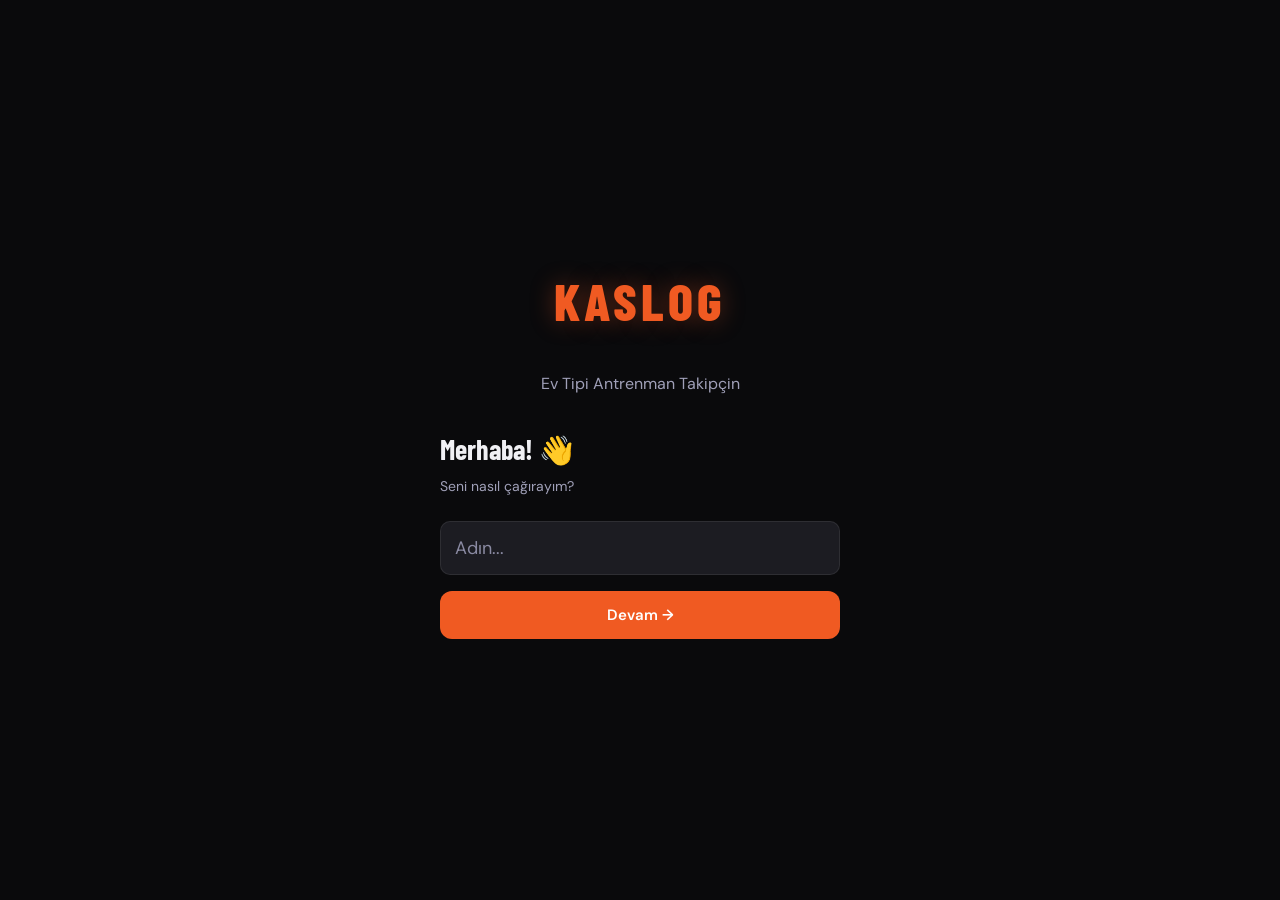
==== commit 78923488: "Denetim: veri kaybi/guvenlik duzeltmeleri, dosya bolme, yemek tablosu, erisilebilirlik, CSP Veri kay" ====
--- a/index.html
+++ b/index.html
@@ -8,654 +8,11 @@
 <meta name="theme-color" content="#0a0a0c">
 <title>KASLOG</title>
 <link rel="manifest" href="manifest.json">
+<link rel="icon" type="image/png" href="icon-192.png">
 <link rel="apple-touch-icon" href="icon-192.png">
 <link rel="preconnect" href="https://fonts.googleapis.com">
 <link href="https://fonts.googleapis.com/css2?family=Barlow+Condensed:wght@400;600;700;800&family=DM+Sans:opsz,wght@9..40,400;9..40,500;9..40,600&display=swap" rel="stylesheet">
-<style>
-:root {
-  --accent:#f05a22; --accent-dim:rgba(240,90,34,0.18); --accent-glow:0 0 24px rgba(240,90,34,0.35);
-  --success:#22c55e; --danger:#ef4444; --warning:#f59e0b;
-  --radius:16px; --radius-sm:10px; --nav-h:68px; --header-h:56px;
-  --safe-top:env(safe-area-inset-top,0px); --safe-bot:env(safe-area-inset-bottom,0px);
-  --transition:0.22s cubic-bezier(0.4,0,0.2,1);
-}
-[data-theme="dark"]{--bg:#0a0a0c;--surface:#141418;--surface2:#1c1c22;--surface3:#242430;--border:rgba(255,255,255,0.08);--text:#f0f0f4;--text2:#8888a0;--text3:#4a4a62;--shimmer:rgba(255,255,255,0.04);}
-[data-theme="light"]{--bg:#f0f0f5;--surface:#ffffff;--surface2:#f8f8fc;--surface3:#efeff5;--border:rgba(0,0,0,0.08);--text:#0a0a10;--text2:#60607a;--text3:#b0b0c8;--shimmer:rgba(0,0,0,0.03);}
-
-*,*::before,*::after{box-sizing:border-box;margin:0;padding:0;-webkit-tap-highlight-color:transparent;}
-html,body{height:100%;overflow:hidden;overscroll-behavior:none;}
-body{font-family:'DM Sans',sans-serif;background:var(--bg);color:var(--text);font-size:15px;line-height:1.5;-webkit-font-smoothing:antialiased;}
-input,button,select,textarea{font-family:inherit;}
-button{border:none;cursor:pointer;background:none;color:inherit;}
-input{border:none;outline:none;background:none;color:inherit;width:100%;}
-
-#app{height:100dvh;display:flex;flex-direction:column;overflow:hidden;position:relative;}
-#main{flex:1;display:flex;flex-direction:column;overflow:hidden;padding-top:var(--safe-top);}
-#content{flex:1;overflow-y:auto;overflow-x:hidden;overscroll-behavior:contain;padding-bottom:calc(var(--nav-h) + var(--safe-bot) + 16px);}
-#content::-webkit-scrollbar{display:none;}
-
-/* HEADER */
-#app-header{height:var(--header-h);display:flex;align-items:center;justify-content:space-between;padding:0 20px;border-bottom:1px solid var(--border);flex-shrink:0;background:var(--bg);}
-.header-logo{font-family:'Barlow Condensed',sans-serif;font-size:22px;font-weight:800;letter-spacing:2px;color:var(--accent);}
-.header-actions{display:flex;align-items:center;gap:8px;}
-.header-btn{width:36px;height:36px;border-radius:10px;background:var(--surface);border:1px solid var(--border);display:flex;align-items:center;justify-content:center;transition:var(--transition);}
-.header-btn:active{transform:scale(0.93);}
-.header-btn svg{width:18px;height:18px;stroke:var(--text2);fill:none;stroke-width:2;stroke-linecap:round;stroke-linejoin:round;}
-
-/* BOTTOM NAV */
-#bottom-nav{position:fixed;bottom:0;left:0;right:0;height:calc(var(--nav-h) + var(--safe-bot));padding-bottom:var(--safe-bot);background:var(--surface);border-top:1px solid var(--border);display:flex;align-items:stretch;z-index:100;backdrop-filter:blur(20px);-webkit-backdrop-filter:blur(20px);}
-.nav-item{flex:1;display:flex;flex-direction:column;align-items:center;justify-content:center;gap:4px;padding:8px 4px;transition:var(--transition);position:relative;cursor:pointer;}
-.nav-item svg{width:22px;height:22px;stroke:var(--text3);fill:none;stroke-width:2;stroke-linecap:round;stroke-linejoin:round;transition:var(--transition);}
-.nav-label{font-size:10px;font-weight:600;color:var(--text3);transition:var(--transition);letter-spacing:0.3px;}
-.nav-item.active svg{stroke:var(--accent);}
-.nav-item.active .nav-label{color:var(--accent);}
-.nav-dot{position:absolute;top:8px;width:4px;height:4px;border-radius:50%;background:var(--accent);opacity:0;transition:var(--transition);}
-.nav-item.active .nav-dot{opacity:1;}
-
-/* TABS */
-.tab-section{display:none;min-height:100%;}
-.tab-section.active{display:block;animation:fadeIn 0.2s ease;}
-@keyframes proteinPulse{0%,100%{box-shadow:0 0 0 0 rgba(59,130,246,0.0);}50%{box-shadow:0 0 0 4px rgba(59,130,246,0.25);}}
-
-/* COMMON */
-.page-pad{padding:20px;}
-.section-title{font-family:'Barlow Condensed',sans-serif;font-size:13px;font-weight:700;letter-spacing:1.5px;color:var(--text2);text-transform:uppercase;margin-bottom:12px;}
-.card{background:var(--surface);border-radius:var(--radius);border:1px solid var(--border);overflow:hidden;}
-.card-pad{padding:16px;}
-.btn{display:inline-flex;align-items:center;justify-content:center;gap:8px;padding:0 20px;height:48px;border-radius:12px;font-weight:600;font-size:15px;transition:var(--transition);cursor:pointer;}
-.btn:active{transform:scale(0.96);}
-.btn-primary{background:var(--accent);color:#fff;}
-.btn-ghost{background:var(--surface2);color:var(--text);border:1px solid var(--border);}
-.btn-danger{background:rgba(239,68,68,0.15);color:var(--danger);}
-.btn-full{width:100%;}
-.btn svg{width:18px;height:18px;stroke:currentColor;fill:none;stroke-width:2.5;stroke-linecap:round;stroke-linejoin:round;}
-.badge{display:inline-flex;align-items:center;padding:3px 10px;border-radius:20px;font-size:11px;font-weight:600;letter-spacing:0.3px;}
-.badge-accent{background:var(--accent-dim);color:var(--accent);}
-.badge-success{background:rgba(34,197,94,0.15);color:var(--success);}
-.badge-muted{background:var(--surface2);color:var(--text2);}
-.badge-danger{background:rgba(239,68,68,0.12);color:var(--danger);}
-.pill{padding:6px 14px;border-radius:20px;font-size:13px;font-weight:500;background:var(--surface2);color:var(--text2);border:1.5px solid var(--border);cursor:pointer;transition:var(--transition);}
-.pill.active,.pill:hover{background:var(--accent-dim);color:var(--accent);border-color:var(--accent);}
-.pill:active{transform:scale(0.95);}
-.pill-row{display:flex;flex-wrap:wrap;gap:8px;}
-.form-group{margin-bottom:16px;}
-.form-label{font-size:12px;font-weight:600;color:var(--text2);text-transform:uppercase;letter-spacing:0.8px;margin-bottom:8px;display:block;}
-.form-input{width:100%;background:var(--surface2);border:1.5px solid var(--border);border-radius:var(--radius-sm);padding:12px 14px;font-size:15px;color:var(--text);transition:var(--transition);}
-.form-input:focus{border-color:var(--accent);background:var(--surface);}
-.form-input::placeholder{color:var(--text3);}
-.form-row{display:grid;grid-template-columns:1fr 1fr;gap:12px;}
-.toggle{width:48px;height:26px;border-radius:13px;background:var(--surface3);position:relative;cursor:pointer;transition:background 0.2s;flex-shrink:0;}
-.toggle.on{background:var(--accent);}
-.toggle-thumb{position:absolute;top:3px;left:3px;width:20px;height:20px;border-radius:50%;background:#fff;transition:transform 0.2s cubic-bezier(0.4,0,0.2,1);box-shadow:0 2px 6px rgba(0,0,0,0.2);}
-.toggle.on .toggle-thumb{transform:translateX(22px);}
-
-/* SPLASH / ONBOARDING */
-#splash{position:fixed;inset:0;background:var(--bg);display:flex;flex-direction:column;align-items:center;justify-content:center;z-index:1000;padding:40px 24px;gap:32px;}
-#splash.hidden{display:none;}
-.splash-logo{font-family:'Barlow Condensed',sans-serif;font-size:52px;font-weight:800;letter-spacing:4px;color:var(--accent);text-shadow:var(--accent-glow);}
-.splash-sub{font-size:16px;color:var(--text2);text-align:center;line-height:1.6;}
-.onboarding-steps{width:100%;max-width:400px;}
-.step{display:none;}
-.step.active{display:block;animation:fadeIn 0.3s ease;}
-.step-title{font-family:'Barlow Condensed',sans-serif;font-size:28px;font-weight:700;margin-bottom:6px;}
-.step-sub{color:var(--text2);font-size:14px;margin-bottom:24px;}
-.level-grid{display:grid;grid-template-columns:1fr 1fr;gap:10px;}
-.level-card{background:var(--surface);border:2px solid var(--border);border-radius:14px;padding:16px;cursor:pointer;transition:var(--transition);text-align:center;}
-.level-card:active{transform:scale(0.96);}
-.level-card.selected{border-color:var(--accent);background:var(--accent-dim);}
-.level-icon{font-size:28px;margin-bottom:8px;}
-.level-name{font-family:'Barlow Condensed',sans-serif;font-size:18px;font-weight:700;}
-.level-desc{font-size:11px;color:var(--text2);margin-top:4px;}
-.goal-card{background:var(--surface);border:2px solid var(--border);border-radius:14px;padding:16px 20px;cursor:pointer;transition:var(--transition);display:flex;align-items:center;gap:16px;}
-.goal-card.selected{border-color:var(--accent);background:var(--accent-dim);}
-.goal-card:active{transform:scale(0.98);}
-.goal-icon{font-size:28px;}
-.goal-name{font-family:'Barlow Condensed',sans-serif;font-size:20px;font-weight:700;}
-.goal-desc{font-size:12px;color:var(--text2);}
-
-/* BUGÜN */
-.greeting-block{padding:24px 20px 8px;}
-.greeting-name{font-family:'Barlow Condensed',sans-serif;font-size:32px;font-weight:800;line-height:1;}
-.greeting-sub{color:var(--text2);font-size:14px;margin-top:4px;}
-.stats-row{display:grid;grid-template-columns:repeat(3,1fr);gap:10px;padding:0 20px;margin-bottom:20px;}
-.stat-card{background:var(--surface);border:1px solid var(--border);border-radius:14px;padding:14px 12px;text-align:center;}
-.stat-num{font-family:'Barlow Condensed',sans-serif;font-size:28px;font-weight:800;color:var(--accent);line-height:1;}
-.stat-label{font-size:11px;color:var(--text2);margin-top:4px;font-weight:500;}
-.today-workout-card{margin:0 20px;background:var(--surface);border:1px solid var(--border);border-radius:var(--radius);overflow:hidden;}
-.today-header{padding:16px 20px;background:linear-gradient(135deg,var(--accent) 0%,#c43a10 100%);position:relative;overflow:hidden;}
-.today-header::before{content:'';position:absolute;top:-20px;right:-20px;width:100px;height:100px;border-radius:50%;background:rgba(255,255,255,0.08);}
-.today-day-label{font-size:11px;font-weight:700;letter-spacing:1.5px;color:rgba(255,255,255,0.7);text-transform:uppercase;}
-.today-day-name{font-family:'Barlow Condensed',sans-serif;font-size:26px;font-weight:800;color:#fff;margin-top:2px;}
-.today-day-meta{font-size:13px;color:rgba(255,255,255,0.75);margin-top:4px;}
-.today-exercises{padding:12px 0;}
-.today-ex-item{padding:10px 20px;display:flex;align-items:center;gap:12px;border-bottom:1px solid var(--border);}
-.today-ex-item:last-child{border-bottom:none;}
-.ex-num{width:28px;height:28px;border-radius:8px;background:var(--surface2);display:flex;align-items:center;justify-content:center;font-family:'Barlow Condensed',sans-serif;font-size:14px;font-weight:700;color:var(--text2);flex-shrink:0;}
-.ex-name-wrap{flex:1;min-width:0;}
-.ex-name{font-size:14px;font-weight:600;white-space:nowrap;overflow:hidden;text-overflow:ellipsis;}
-.ex-meta{font-size:12px;color:var(--text2);margin-top:1px;}
-.today-footer{padding:16px 20px;}
-.rest-day-card{margin:0 20px;background:var(--surface);border:1px solid var(--border);border-radius:var(--radius);padding:32px 24px;text-align:center;}
-.rest-day-icon{font-size:48px;margin-bottom:12px;}
-.rest-day-title{font-family:'Barlow Condensed',sans-serif;font-size:28px;font-weight:700;}
-.rest-day-sub{color:var(--text2);font-size:14px;margin-top:6px;line-height:1.6;}
-
-/* PROGRAM */
-.routine-card{margin:0 20px 12px;background:var(--surface);border:1px solid var(--border);border-radius:var(--radius);overflow:hidden;cursor:pointer;transition:var(--transition);}
-.routine-card:active{transform:scale(0.98);}
-.routine-card.active-routine{border-color:var(--accent);}
-.routine-header{padding:16px;display:flex;align-items:center;gap:12px;}
-.routine-icon{width:44px;height:44px;border-radius:12px;background:var(--accent-dim);display:flex;align-items:center;justify-content:center;font-size:20px;flex-shrink:0;}
-.routine-name{font-family:'Barlow Condensed',sans-serif;font-size:20px;font-weight:700;}
-.routine-meta{font-size:12px;color:var(--text2);margin-top:2px;}
-.routine-days-strip{display:flex;gap:6px;padding:0 16px 14px;overflow-x:auto;}
-.routine-days-strip::-webkit-scrollbar{display:none;}
-.day-pill{padding:4px 12px;border-radius:20px;font-size:12px;font-weight:600;background:var(--surface2);color:var(--text2);white-space:nowrap;flex-shrink:0;}
-.day-pill.rest{background:rgba(239,68,68,0.1);color:var(--danger);}
-
-/* ACTIVE WORKOUT OVERLAY */
-#workout-overlay{position:fixed;inset:0;background:var(--bg);z-index:500;display:flex;flex-direction:column;padding-top:var(--safe-top);padding-bottom:var(--safe-bot);transform:translateY(100%);transition:transform 0.35s cubic-bezier(0.32,0.72,0,1);}
-#workout-overlay.open{transform:translateY(0);}
-.wo-header{padding:14px 20px;display:flex;align-items:center;justify-content:space-between;border-bottom:1px solid var(--border);flex-shrink:0;}
-.wo-progress-info{font-size:13px;color:var(--text2);font-weight:500;}
-.wo-timer{font-family:'Barlow Condensed',sans-serif;font-size:22px;font-weight:700;color:var(--accent);}
-.wo-end-btn{padding:6px 14px;border-radius:8px;background:rgba(239,68,68,0.12);color:var(--danger);font-size:13px;font-weight:600;}
-.wo-progress-bar{height:3px;background:var(--surface3);flex-shrink:0;}
-.wo-progress-fill{height:100%;background:var(--accent);transition:width 0.4s ease;}
-.wo-content{flex:1;overflow-y:auto;padding:16px 20px;}
-.wo-content::-webkit-scrollbar{display:none;}
-.wo-phase{display:none;}
-.wo-phase.active{display:flex;flex-direction:column;min-height:100%;}
-
-/* Exercise phase */
-.wo-muscle-badge{margin-bottom:6px;}
-.wo-ex-name{font-family:'Barlow Condensed',sans-serif;font-size:34px;font-weight:800;line-height:1.05;margin-bottom:4px;}
-.wo-ex-equipment{font-size:12px;color:var(--text2);margin-bottom:14px;}
-.wo-set-indicator{display:flex;gap:6px;margin-bottom:14px;}
-.set-dot{flex:1;height:5px;border-radius:3px;background:var(--surface3);transition:var(--transition);}
-.set-dot.done{background:var(--success);}
-.set-dot.current{background:var(--accent);}
-.wo-prev-hint{background:rgba(240,90,34,0.10);border:1.5px solid rgba(240,90,34,0.30);border-radius:10px;padding:10px 14px;font-size:13px;font-weight:600;color:var(--accent);margin-bottom:12px;display:flex;align-items:center;gap:8px;}
-.wo-prev-hint svg{width:14px;height:14px;flex-shrink:0;stroke:var(--accent);}
-.wo-prev-hint-label{font-size:10px;font-weight:700;letter-spacing:0.8px;text-transform:uppercase;color:var(--text3);margin-right:2px;}
-
-/* Compact inputs — bigger numbers, smaller chrome */
-.wo-inputs{display:grid;grid-template-columns:1fr 1fr;gap:10px;margin-bottom:12px;}
-.wo-input-block{background:var(--surface2);border:1.5px solid var(--border);border-radius:16px;padding:10px 10px 8px;text-align:center;transition:var(--transition);position:relative;}
-.wo-input-block:focus-within{border-color:var(--accent);background:var(--surface);box-shadow:0 0 0 3px rgba(240,90,34,0.12);}
-.wo-input-label{font-size:10px;font-weight:700;letter-spacing:1.2px;color:var(--text2);text-transform:uppercase;margin-bottom:4px;}
-.wo-input-num{font-family:'Barlow Condensed',sans-serif;font-size:52px;font-weight:800;color:var(--text);background:none;border:none;outline:none;width:100%;text-align:center;-moz-appearance:textfield;line-height:1;}
-.wo-input-num::-webkit-inner-spin-button,.wo-input-num::-webkit-outer-spin-button{-webkit-appearance:none;}
-.wo-input-unit{font-size:11px;color:var(--text3);margin-top:1px;}
-.wo-input-adj{display:flex;justify-content:center;gap:10px;margin-top:6px;}
-.wo-adj-btn{width:36px;height:36px;border-radius:50%;background:var(--surface3);font-size:20px;font-weight:700;display:flex;align-items:center;justify-content:center;cursor:pointer;transition:var(--transition);color:var(--text2);border:1.5px solid var(--border);user-select:none;-webkit-user-select:none;touch-action:manipulation;}
-.wo-adj-btn:active{transform:scale(0.84);background:var(--accent);color:#fff;border-color:var(--accent);}
-
-/* Collapsible tip */
-.wo-tip-wrap{margin-bottom:10px;}
-.wo-tip-toggle{display:flex;align-items:center;gap:6px;width:100%;background:none;border:none;padding:6px 2px;cursor:pointer;color:var(--text3);font-size:12px;font-weight:600;text-align:left;}
-.wo-tip-toggle svg{width:14px;height:14px;stroke:currentColor;fill:none;stroke-width:2;stroke-linecap:round;stroke-linejoin:round;flex-shrink:0;transition:transform 0.2s ease;}
-.wo-tip-toggle.open svg{transform:rotate(90deg);}
-.wo-tip-toggle span{flex:1;white-space:nowrap;overflow:hidden;text-overflow:ellipsis;}
-.wo-tip-body{font-size:13px;color:var(--text2);background:var(--surface2);border-radius:10px;padding:10px 12px;line-height:1.5;display:none;animation:fadeIn 0.15s ease;}
-.wo-tip-body.open{display:block;}
-
-.wo-tip{font-size:13px;color:var(--text2);background:var(--surface2);border-radius:10px;padding:12px 14px;margin-bottom:24px;line-height:1.5;}
-.wo-tip strong{color:var(--text);}
-.wo-chip-active{background:var(--accent-dim)!important;border-color:var(--accent)!important;color:var(--accent)!important;}
-/* Progressive Overload hint */
-.wo-overload-hint{display:none;align-items:center;gap:8px;background:linear-gradient(135deg,rgba(240,90,34,0.15),rgba(240,90,34,0.08));border:1px solid rgba(240,90,34,0.3);border-radius:10px;padding:10px 14px;font-size:13px;color:var(--accent);margin-bottom:16px;}
-.wo-overload-hint svg{width:14px;height:14px;flex-shrink:0;}
-.wo-overload-hint strong{font-weight:800;}
-/* Warm-up toggle */
-.wo-warmup-row{display:flex;align-items:center;justify-content:space-between;background:var(--surface2);border:1px solid var(--border);border-radius:10px;padding:10px 14px;margin-bottom:16px;}
-.wo-warmup-label{font-size:13px;color:var(--text2);}
-.wo-warmup-note{font-size:11px;color:var(--text3);margin-top:2px;}
-.set-dot.warmup{background:rgba(245,158,11,0.55);}
-/* Set note */
-.wo-note-input{width:100%;background:var(--surface2);border:1.5px solid var(--border);border-radius:10px;padding:9px 12px;font-size:13px;color:var(--text);resize:none;font-family:inherit;transition:var(--transition);margin-bottom:16px;}
-/* Plate Calculator */
-.plate-calc-btn{position:absolute;top:8px;right:8px;width:26px;height:26px;border-radius:8px;background:var(--surface3);border:1px solid var(--border);display:flex;align-items:center;justify-content:center;font-size:13px;cursor:pointer;transition:var(--transition);}
-.plate-calc-btn:active{transform:scale(0.88);background:var(--accent-dim);}
-.plate-bar-sleeve{height:10px;background:var(--text3);border-radius:3px;flex-shrink:0;}
-.plate-bar-center{height:10px;background:linear-gradient(90deg,var(--text3),var(--text2));border-radius:4px;flex-shrink:0;}
-.plate-row-wrap{display:flex;align-items:center;justify-content:center;gap:3px;padding:18px 8px;min-height:90px;overflow-x:auto;}
-.plate-row-wrap::-webkit-scrollbar{display:none;}
-.plate-item-row{display:flex;align-items:center;justify-content:space-between;padding:8px 0;border-bottom:1px solid var(--border);}
-.plate-item-row:last-child{border-bottom:none;}
-.plate-swatch{width:16px;height:16px;border-radius:4px;flex-shrink:0;}
-.wo-adj-btn.lp-active{background:var(--accent)!important;color:#fff!important;border-color:var(--accent)!important;}
-.wo-note-input:focus{border-color:var(--accent);outline:none;background:var(--surface);}
-.wo-note-input::placeholder{color:var(--text3);}
-/* Exercise progress modal */
-.ex-prog-header{padding:16px 20px 4px;}
-.ex-prog-chart-wrap{padding:0 16px 16px;}
-.ex-prog-canvas{width:100%;height:180px;display:block;}
-.ex-prog-stats{display:grid;grid-template-columns:repeat(3,1fr);gap:8px;padding:0 16px 16px;}
-.ex-prog-stat{background:var(--surface2);border-radius:10px;padding:10px;text-align:center;}
-.ex-prog-stat-num{font-family:'Barlow Condensed',sans-serif;font-size:22px;font-weight:800;color:var(--accent);}
-.ex-prog-stat-lbl{font-size:10px;color:var(--text2);margin-top:2px;font-weight:600;}
-/* Heatmap */
-.heatmap-wrap{padding:16px 20px;}
-.heatmap-title{font-family:'Barlow Condensed',sans-serif;font-size:13px;font-weight:700;letter-spacing:1.5px;color:var(--text2);text-transform:uppercase;margin-bottom:12px;}
-.heatmap-canvas{width:100%;display:block;border-radius:8px;}
-.heatmap-legend{display:flex;align-items:center;gap:6px;margin-top:8px;font-size:11px;color:var(--text3);}
-.heatmap-legend-cell{width:12px;height:12px;border-radius:2px;}
-/* Workout note in summary */
-.wo-summary-note{background:var(--surface2);border:1.5px solid var(--border);border-radius:10px;padding:10px 12px;font-size:13px;color:var(--text);resize:none;width:100%;font-family:inherit;margin-bottom:16px;}
-.wo-summary-note:focus{border-color:var(--accent);outline:none;}
-.wo-summary-note::placeholder{color:var(--text3);}
-
-.wo-actions{display:flex;flex-direction:column;gap:8px;margin-top:auto;}
-.wo-complete-btn{
-  width:100%;height:62px;border-radius:18px;
-  background:linear-gradient(135deg,#f05a22 0%,#e8400a 60%,#ff6b35 100%);
-  color:#fff;font-family:'Barlow Condensed',sans-serif;font-size:24px;font-weight:800;letter-spacing:2px;
-  cursor:pointer;transition:transform 0.15s cubic-bezier(0.34,1.56,0.64,1),filter 0.15s;
-  display:flex;align-items:center;justify-content:center;gap:10px;
-  box-shadow:0 6px 24px rgba(240,90,34,0.5),0 2px 8px rgba(240,90,34,0.3),inset 0 1px 0 rgba(255,255,255,0.15);
-  position:relative;overflow:hidden;
-}
-.wo-complete-btn::before{
-  content:'';position:absolute;inset:0;
-  background:linear-gradient(135deg,rgba(255,255,255,0.12) 0%,transparent 60%);
-  pointer-events:none;
-}
-.wo-complete-btn:active{transform:scale(0.95);filter:brightness(0.88);box-shadow:0 2px 10px rgba(240,90,34,0.4);}
-@keyframes btnPulse{0%,100%{box-shadow:0 6px 24px rgba(240,90,34,0.5),0 2px 8px rgba(240,90,34,0.3),inset 0 1px 0 rgba(255,255,255,0.15);}50%{box-shadow:0 8px 32px rgba(240,90,34,0.7),0 4px 16px rgba(240,90,34,0.4),inset 0 1px 0 rgba(255,255,255,0.15);}}
-.wo-complete-btn{animation:btnPulse 2.4s ease-in-out infinite;}
-.wo-complete-btn:active{animation:none;}
-.wo-skip-btn{width:100%;height:38px;border-radius:12px;background:transparent;color:var(--text3);font-size:13px;font-weight:600;cursor:pointer;transition:var(--transition);border:none;}
-.wo-skip-btn:active{transform:scale(0.97);color:var(--text2);}
-
-/* Rest phase */
-.wo-rest-content{flex:1;display:flex;flex-direction:column;align-items:center;justify-content:center;gap:24px;}
-.rest-timer-wrap{position:relative;width:200px;height:200px;}
-.rest-svg{width:200px;height:200px;transform:rotate(-90deg);}
-.rest-track{fill:none;stroke:var(--surface3);stroke-width:8;}
-.rest-fill{fill:none;stroke:var(--accent);stroke-width:8;stroke-linecap:round;transition:stroke-dashoffset 1s linear;}
-.rest-num{position:absolute;inset:0;display:flex;flex-direction:column;align-items:center;justify-content:center;}
-.rest-seconds{font-family:'Barlow Condensed',sans-serif;font-size:64px;font-weight:800;line-height:1;color:var(--text);}
-.rest-label{font-size:13px;color:var(--text2);font-weight:500;margin-top:4px;}
-.rest-next-label{font-size:14px;color:var(--text2);text-align:center;}
-.rest-next-ex{font-family:'Barlow Condensed',sans-serif;font-size:22px;font-weight:700;color:var(--text);margin-top:4px;text-align:center;}
-.rest-skip{padding:12px 32px;border-radius:12px;background:var(--surface2);color:var(--text2);font-size:14px;font-weight:600;cursor:pointer;transition:var(--transition);}
-.rest-adj-row{display:flex;gap:10px;align-items:center;}
-.rest-adj-btn{width:44px;height:44px;border-radius:12px;background:var(--surface2);border:1.5px solid var(--border);font-size:20px;font-weight:700;color:var(--text2);cursor:pointer;transition:var(--transition);display:flex;align-items:center;justify-content:center;}
-.rest-adj-btn:active{background:var(--accent-dim);border-color:var(--accent);color:var(--accent);transform:scale(0.93);}
-.rest-skip:active{transform:scale(0.96);}
-
-/* Summary */
-.wo-summary{flex:1;padding:8px 0;overflow-y:auto;}
-.wo-summary::-webkit-scrollbar{display:none;}
-.summary-hero{text-align:center;padding:20px 0 28px;}
-.summary-icon{font-size:56px;margin-bottom:12px;}
-.summary-title{font-family:'Barlow Condensed',sans-serif;font-size:36px;font-weight:800;}
-.summary-sub{color:var(--text2);font-size:15px;margin-top:6px;}
-.summary-stats{display:grid;grid-template-columns:repeat(3,1fr);gap:10px;margin-bottom:24px;}
-.summary-stat{background:var(--surface2);border-radius:12px;padding:14px 10px;text-align:center;}
-.summary-stat-num{font-family:'Barlow Condensed',sans-serif;font-size:26px;font-weight:800;color:var(--accent);}
-.summary-stat-label{font-size:11px;color:var(--text2);margin-top:3px;font-weight:500;}
-.pr-badge{display:inline-flex;align-items:center;gap:5px;background:rgba(240,90,34,0.15);color:var(--accent);padding:4px 10px;border-radius:20px;font-size:12px;font-weight:700;margin-left:8px;}
-.summary-ex-list{margin-bottom:24px;}
-.summary-ex-row{padding:10px 0;border-bottom:1px solid var(--border);display:flex;justify-content:space-between;align-items:center;}
-.summary-ex-row:last-child{border-bottom:none;}
-.summary-ex-name{font-size:14px;font-weight:600;}
-.summary-ex-sets{font-size:13px;color:var(--text2);}
-
-/* STATS */
-.chart-card{margin:0 20px 16px;background:var(--surface);border:1px solid var(--border);border-radius:var(--radius);overflow:hidden;}
-.chart-header{padding:16px;border-bottom:1px solid var(--border);display:flex;align-items:center;justify-content:space-between;}
-.chart-title{font-family:'Barlow Condensed',sans-serif;font-size:18px;font-weight:700;}
-.chart-canvas-wrap{padding:16px;height:180px;}
-canvas{width:100%;height:100%;}
-.pr-list{margin:0 20px 16px;background:var(--surface);border:1px solid var(--border);border-radius:var(--radius);overflow:hidden;}
-.pr-row{padding:12px 16px;display:flex;align-items:center;gap:12px;border-bottom:1px solid var(--border);}
-.pr-row:last-child{border-bottom:none;}
-.pr-medal{font-size:20px;width:32px;text-align:center;flex-shrink:0;}
-.pr-ex-name{flex:1;font-size:14px;font-weight:600;}
-.pr-value{font-family:'Barlow Condensed',sans-serif;font-size:20px;font-weight:800;color:var(--accent);}
-.pr-date{font-size:11px;color:var(--text2);text-align:right;}
-.history-item{padding:14px 20px;display:flex;align-items:center;gap:14px;border-bottom:1px solid var(--border);cursor:pointer;transition:var(--transition);}
-.history-item:active{background:var(--shimmer);}
-.history-date-block{text-align:center;width:44px;flex-shrink:0;}
-.history-day{font-family:'Barlow Condensed',sans-serif;font-size:24px;font-weight:800;color:var(--accent);line-height:1;}
-.history-month{font-size:11px;color:var(--text2);font-weight:600;}
-.history-info{flex:1;}
-.history-name{font-size:14px;font-weight:600;}
-.history-meta{font-size:12px;color:var(--text2);margin-top:2px;}
-.measure-grid{display:grid;grid-template-columns:repeat(2,1fr);gap:10px;padding:16px;}
-.measure-item{background:var(--surface2);border-radius:12px;padding:14px;}
-.measure-label{font-size:11px;font-weight:700;letter-spacing:0.8px;color:var(--text2);text-transform:uppercase;margin-bottom:6px;}
-.measure-val{font-family:'Barlow Condensed',sans-serif;font-size:28px;font-weight:800;color:var(--text);line-height:1;}
-.measure-unit{font-size:13px;color:var(--text2);}
-.sticky-tabs{position:sticky;top:0;background:var(--bg);padding:12px 16px;display:flex;gap:6px;z-index:10;overflow-x:auto;-webkit-overflow-scrolling:touch;scrollbar-width:none;white-space:nowrap;}
-.sticky-tabs::-webkit-scrollbar{display:none;}
-.sticky-tab{padding:7px 14px;border-radius:20px;font-size:13px;font-weight:600;color:var(--text2);cursor:pointer;transition:var(--transition);flex-shrink:0;}
-.sticky-tab.active{background:var(--accent);color:#fff;}
-.empty-state{padding:48px 24px;text-align:center;color:var(--text2);}
-.empty-icon{font-size:40px;margin-bottom:12px;}
-.empty-title{font-family:'Barlow Condensed',sans-serif;font-size:22px;font-weight:700;color:var(--text);margin-bottom:6px;}
-.empty-sub{font-size:14px;line-height:1.6;}
-
-/* SETTINGS */
-.settings-section{margin:0 20px 20px;}
-.settings-block{background:var(--surface);border:1px solid var(--border);border-radius:var(--radius);overflow:hidden;}
-.settings-row{padding:14px 16px;display:flex;align-items:center;justify-content:space-between;border-bottom:1px solid var(--border);cursor:pointer;transition:var(--transition);}
-.settings-row:last-child{border-bottom:none;}
-.settings-row:active{background:var(--shimmer);}
-.settings-row-left{display:flex;align-items:center;gap:12px;}
-.settings-icon{width:34px;height:34px;border-radius:9px;display:flex;align-items:center;justify-content:center;font-size:16px;flex-shrink:0;}
-.si-orange{background:var(--accent-dim);}
-.si-blue{background:rgba(59,130,246,0.15);}
-.si-green{background:rgba(34,197,94,0.15);}
-.si-purple{background:rgba(168,85,247,0.15);}
-.si-red{background:rgba(239,68,68,0.12);}
-.settings-row-title{font-size:15px;font-weight:600;}
-.settings-row-sub{font-size:12px;color:var(--text2);margin-top:1px;}
-.settings-row-value{font-size:14px;color:var(--text2);display:flex;align-items:center;gap:6px;}
-.settings-row-value svg{width:14px;height:14px;stroke:var(--text3);fill:none;stroke-width:2;}
-
-/* MODAL */
-.modal-backdrop{position:fixed;inset:0;background:rgba(0,0,0,0.6);backdrop-filter:blur(4px);z-index:800;display:none;align-items:flex-end;}
-.modal-backdrop.open{display:flex;animation:fadeIn 0.2s ease;}
-.modal-sheet{width:100%;background:var(--surface);border-radius:24px 24px 0 0;padding-bottom:calc(24px + var(--safe-bot));max-height:90vh;display:flex;flex-direction:column;animation:slideUp 0.3s cubic-bezier(0.32,0.72,0,1);}
-@keyframes slideUp{from{transform:translateY(100%)}to{transform:translateY(0)}}
-.modal-handle{width:36px;height:4px;border-radius:2px;background:var(--border);margin:12px auto 0;flex-shrink:0;}
-.modal-header{padding:16px 20px;flex-shrink:0;display:flex;align-items:center;justify-content:space-between;}
-.modal-title{font-family:'Barlow Condensed',sans-serif;font-size:22px;font-weight:700;}
-.modal-close{width:32px;height:32px;border-radius:50%;background:var(--surface2);display:flex;align-items:center;justify-content:center;font-size:18px;color:var(--text2);}
-.modal-body{flex:1;overflow-y:auto;padding:0 20px 20px;}
-.modal-body::-webkit-scrollbar{display:none;}
-
-/* CENTER DIALOG */
-.center-dialog{align-items:center;justify-content:center;padding:24px;}
-.dialog-box{background:var(--surface);border-radius:20px;padding:24px;width:100%;max-width:320px;text-align:center;}
-
-/* ======= DAY EDITOR - Freestyle ======= */
-.dex-list { display:flex; flex-direction:column; gap:4px; margin-bottom:16px; }
-.dex-item {
-  display:flex; align-items:center; gap:8px;
-  background:var(--surface2); border:1px solid var(--border);
-  border-radius:12px; padding:10px 10px 10px 6px;
-  transition:var(--transition);
-  user-select:none;
-  position:relative;
-}
-.dex-item.dragging { opacity:0.5; background:var(--surface3); }
-.dex-item.drag-over { border-color:var(--accent); background:var(--accent-dim); }
-.dex-drag-handle {
-  width:32px; height:32px; flex-shrink:0;
-  display:flex; align-items:center; justify-content:center;
-  color:var(--text3); touch-action:none; cursor:grab;
-}
-.dex-drag-handle:active { cursor:grabbing; }
-.dex-drag-icon { display:flex; flex-direction:column; gap:3px; align-items:center; }
-.dex-drag-icon span { display:block; width:16px; height:2px; background:currentColor; border-radius:1px; }
-.dex-info { flex:1; min-width:0; }
-.dex-name { font-size:14px; font-weight:600; white-space:nowrap; overflow:hidden; text-overflow:ellipsis; }
-.dex-name.disabled-ex { text-decoration:line-through; opacity:0.45; }
-.dex-sub { font-size:11px; color:var(--text2); margin-top:2px; }
-.dex-params { display:flex; align-items:center; gap:4px; flex-shrink:0; }
-.dex-num-input {
-  width:36px; text-align:center;
-  background:var(--surface); border:1px solid var(--border); border-radius:6px;
-  padding:4px 2px; font-size:13px; font-weight:600; color:var(--text);
-  -moz-appearance:textfield;
-}
-.dex-num-input::-webkit-inner-spin-button,.dex-num-input::-webkit-outer-spin-button{-webkit-appearance:none;}
-.dex-num-input:focus { border-color:var(--accent); outline:none; }
-.dex-x { font-size:12px; color:var(--text3); flex-shrink:0; }
-.dex-unit { font-size:11px; color:var(--text3); flex-shrink:0; }
-.dex-actions { display:flex; align-items:center; gap:2px; flex-shrink:0; }
-.dex-btn { width:28px; height:28px; border-radius:8px; display:flex; align-items:center; justify-content:center; font-size:15px; transition:var(--transition); }
-.dex-btn:active { transform:scale(0.88); }
-.dex-btn-toggle { color:var(--text3); background:transparent; }
-.dex-btn-toggle.disabled { color:var(--danger); }
-.dex-btn-remove { color:var(--text3); background:transparent; }
-.dex-btn-remove:active { color:var(--danger); }
-
-/* Exercise search add row */
-.dex-add-row { position:relative; }
-.dex-search-input {
-  width:100%; background:var(--surface2); border:1.5px solid var(--border); border-radius:12px;
-  padding:12px 16px 12px 40px; font-size:14px; color:var(--text);
-}
-.dex-search-input:focus { border-color:var(--accent); outline:none; }
-.dex-search-input::placeholder { color:var(--text3); }
-.dex-search-icon { position:absolute; left:12px; top:50%; transform:translateY(-50%); width:16px; height:16px; stroke:var(--text3); fill:none; stroke-width:2; pointer-events:none; }
-.dex-dropdown {
-  position:absolute; top:calc(100%+4px); left:0; right:0;
-  background:var(--surface); border:1px solid var(--border); border-radius:12px;
-  box-shadow:0 8px 24px rgba(0,0,0,0.3);
-  z-index:50; max-height:240px; overflow-y:auto;
-  display:none;
-}
-.dex-dropdown::-webkit-scrollbar { display:none; }
-.dex-dropdown.open { display:block; animation:fadeIn 0.15s ease; }
-.dex-dd-item {
-  padding:10px 14px; display:flex; align-items:center; gap:10px;
-  cursor:pointer; border-bottom:1px solid var(--border); transition:var(--transition);
-}
-.dex-dd-item:last-child { border-bottom:none; }
-.dex-dd-item:active { background:var(--shimmer); }
-.dex-dd-name { font-size:14px; font-weight:600; flex:1; }
-.dex-dd-meta { font-size:12px; color:var(--text2); margin-top:1px; }
-.dex-dd-item-create { color:var(--accent); font-weight:600; }
-.muscle-dot { width:8px; height:8px; border-radius:50%; flex-shrink:0; }
-.md-push { background:var(--accent); }
-.md-pull { background:#3b82f6; }
-.md-legs { background:var(--success); }
-.md-core { background:var(--warning); }
-.md-custom { background:#a855f7; }
-
-/* Custom exercise create form */
-.create-ex-form { background:var(--surface2); border:1.5px solid var(--accent); border-radius:12px; padding:14px; margin-top:8px; animation:fadeIn 0.2s ease; }
-.create-ex-form .form-label { color:var(--accent); }
-
-/* Exercise library list */
-.lib-item { padding:12px 20px; display:flex; align-items:center; gap:12px; border-bottom:1px solid var(--border); }
-.lib-item:last-child { border-bottom:none; }
-
-
-/* TOAST */
-#toast-el{position:fixed;bottom:calc(var(--nav-h) + var(--safe-bot) + 16px);left:50%;transform:translateX(-50%) translateY(20px);padding:12px 20px;border-radius:12px;color:#fff;font-size:14px;font-weight:600;opacity:0;pointer-events:none;transition:opacity 0.3s,transform 0.3s;z-index:9999;white-space:nowrap;box-shadow:0 4px 20px rgba(0,0,0,0.3);}
-#toast-el.show{opacity:1;transform:translateX(-50%) translateY(0);}
-/* Responsive */
-@media(min-width:600px){
-  #main,#workout-overlay{max-width:480px;margin:0 auto;}
-  #bottom-nav{max-width:480px;margin:0 auto;left:50%;transform:translateX(-50%);}
-}
-
-/* ===================== ANIMATIONS ===================== */
-
-/* Exercise name slide-in */
-@keyframes exNameIn{from{opacity:0;transform:translateX(18px)}to{opacity:1;transform:translateX(0)}}
-
-/* Set dot current pulse */
-@keyframes dotPulse{0%,100%{opacity:1;transform:scaleX(1)}50%{opacity:0.55;transform:scaleX(0.82)}}
-.set-dot.current{animation:dotPulse 1.3s ease-in-out infinite}
-
-/* Set dot done pop */
-@keyframes dotDone{0%{transform:scale(0.6)}60%{transform:scale(1.25)}100%{transform:scale(1)}}
-.set-dot.done{animation:dotDone 0.35s cubic-bezier(0.34,1.56,0.64,1)}
-
-/* Complete button flash */
-@keyframes setFlash{
-  0%{filter:brightness(1);transform:scale(1);}
-  25%{filter:brightness(1.3);transform:scale(0.94);}
-  55%{filter:brightness(1.1) hue-rotate(80deg);transform:scale(1.05);}
-  100%{filter:brightness(1);transform:scale(1);}
-}
-.set-flash{animation:setFlash 0.5s ease forwards;}
-
-/* Warmup complete button flash */
-@keyframes warmupFlash{0%{background:var(--accent)}40%{background:var(--warning);transform:scale(0.96)}70%{transform:scale(1.03)}100%{background:var(--accent);transform:scale(1)}}
-.warmup-flash{animation:warmupFlash 0.4s ease forwards}
-
-/* Rest timer low-time pulse */
-@keyframes restPulse{0%,100%{opacity:1;transform:scale(1)}50%{opacity:0.7;transform:scale(1.08)}}
-
-/* Summary hero emoji bounce */
-@keyframes summaryBounce{0%{transform:scale(0.4) rotate(-12deg);opacity:0}65%{transform:scale(1.18) rotate(5deg);opacity:1}82%{transform:scale(0.94) rotate(-2deg)}100%{transform:scale(1) rotate(0deg);opacity:1}}
-.summary-icon{animation:summaryBounce 0.7s cubic-bezier(0.34,1.56,0.64,1) both}
-
-/* PR badge entrance */
-@keyframes prBadgeIn{0%{transform:scale(0) rotate(-15deg)}70%{transform:scale(1.15) rotate(4deg)}100%{transform:scale(1) rotate(0deg)}}
-.pr-badge{animation:prBadgeIn 0.5s cubic-bezier(0.34,1.56,0.64,1) both}
-
-/* Start workout button pulse */
-@keyframes startPulse{0%,100%{box-shadow:0 0 0 0 rgba(240,90,34,0.5),var(--accent-glow)}60%{box-shadow:0 0 0 12px rgba(240,90,34,0),var(--accent-glow)}}
-.btn-start-pulse{animation:startPulse 2.2s ease-in-out infinite}
-
-/* Nav icon tap bounce */
-@keyframes navBounce{0%{transform:scale(1)}40%{transform:scale(0.82)}70%{transform:scale(1.14)}100%{transform:scale(1)}}
-.nav-tapped svg{animation:navBounce 0.3s cubic-bezier(0.34,1.56,0.64,1)}
-
-/* Streak fire wiggle */
-@keyframes fireWiggle{0%,100%{transform:rotate(-4deg) scale(1)}50%{transform:rotate(4deg) scale(1.12)}}
-.streak-fire{display:inline-block;animation:fireWiggle 0.8s ease-in-out infinite}
-
-/* Summary stat count-up fade */
-@keyframes statFadeIn{from{opacity:0;transform:translateY(8px)}to{opacity:1;transform:translateY(0)}}
-.summary-stat{animation:statFadeIn 0.4s ease both}
-.summary-stat:nth-child(1){animation-delay:0.1s}
-.summary-stat:nth-child(2){animation-delay:0.22s}
-.summary-stat:nth-child(3){animation-delay:0.34s}
-
-/* Mid-workout PR banner */
-#pr-banner{position:fixed;top:0;left:0;right:0;z-index:600;pointer-events:none;display:flex;justify-content:center;padding-top:calc(var(--safe-top) + 8px)}
-.pr-banner-inner{background:linear-gradient(135deg,#f05a22,#c43a10);color:#fff;border-radius:14px;padding:12px 24px;display:flex;align-items:center;gap:10px;font-family:'Barlow Condensed',sans-serif;font-size:20px;font-weight:800;letter-spacing:1px;box-shadow:0 8px 32px rgba(240,90,34,0.45);transform:translateY(-100%);opacity:0;transition:transform 0.4s cubic-bezier(0.32,0.72,0,1),opacity 0.3s}
-.pr-banner-inner.show{transform:translateY(0);opacity:1}
-
-/* Confetti */
-.confetti-piece{position:fixed;width:9px;height:9px;top:-10px;border-radius:2px;pointer-events:none;z-index:9998;animation:confettiFall linear forwards}
-@keyframes confettiFall{0%{transform:translateY(0) rotate(0deg);opacity:1}100%{transform:translateY(105vh) rotate(720deg);opacity:0}}
-
-/* Toast enhanced */
-#toast-el{position:fixed;bottom:calc(var(--nav-h) + var(--safe-bot) + 16px);left:50%;transform:translateX(-50%) translateY(20px);padding:12px 20px;border-radius:14px;color:#fff;font-size:14px;font-weight:600;opacity:0;pointer-events:none;transition:opacity 0.28s,transform 0.28s cubic-bezier(0.34,1.56,0.64,1);z-index:9999;white-space:nowrap;box-shadow:0 6px 24px rgba(0,0,0,0.35);}
-#toast-el.show{opacity:1;transform:translateX(-50%) translateY(0)}
-
-/* Workout overlay enhanced transition */
-#workout-overlay{transition:transform 0.4s cubic-bezier(0.32,0.72,0,1)}
-
-/* BESLENME TAB */
-.nut-goal-card{margin:0 20px 16px;background:linear-gradient(135deg,var(--surface) 0%,var(--surface2) 100%);border:1px solid var(--border);border-radius:var(--radius);padding:18px;}
-.nut-macros-row{display:grid;grid-template-columns:1fr 1fr 1fr;gap:10px;margin-bottom:4px;}
-.nut-macro{text-align:center;}
-.nut-macro-bar-wrap{height:6px;background:var(--surface3);border-radius:3px;margin:6px 0 4px;overflow:hidden;}
-.nut-macro-bar{height:100%;border-radius:3px;transition:width 0.5s ease;}
-.nut-macro-val{font-family:'Barlow Condensed',sans-serif;font-size:22px;font-weight:800;line-height:1;}
-.nut-macro-lbl{font-size:10px;color:var(--text2);font-weight:600;letter-spacing:0.5px;margin-top:2px;}
-.nut-macro-goal{font-size:10px;color:var(--text3);margin-top:2px;}
-.nut-bar-kcal{background:var(--accent);}
-.nut-bar-protein{background:#3b82f6;}
-.nut-bar-carbs{background:var(--warning);}
-.nut-add-wrap{margin:0 20px 16px;position:relative;}
-.nut-add-input{width:100%;background:var(--surface);border:1.5px solid var(--border);border-radius:14px;padding:13px 94px 13px 16px;font-size:15px;color:var(--text);transition:var(--transition);}
-/* Rutin seçici düğmesi varken metin alanı bir düğme daha sığdıracak kadar daralır */
-.nut-add-wrap.has-star .nut-add-input{padding-right:136px;}
-.nut-star-btn{position:absolute;right:92px;top:50%;transform:translateY(-50%);width:36px;height:36px;border-radius:10px;background:var(--surface2);border:1.5px solid var(--accent);display:flex;align-items:center;justify-content:center;font-size:17px;transition:var(--transition);cursor:pointer;}
-.nut-star-btn:active{transform:translateY(-50%) scale(0.9);background:var(--accent-dim);}
-.nut-add-input:focus{border-color:var(--accent);outline:none;background:var(--surface);}
-.nut-add-input::placeholder{color:var(--text3);}
-.nut-add-btn{position:absolute;right:8px;top:50%;transform:translateY(-50%);width:36px;height:36px;border-radius:10px;background:var(--accent);display:flex;align-items:center;justify-content:center;transition:var(--transition);}
-.nut-add-btn:active{transform:translateY(-50%) scale(0.9);}
-.nut-add-btn svg{width:18px;height:18px;stroke:#fff;fill:none;stroke-width:2.5;stroke-linecap:round;stroke-linejoin:round;}
-.nut-add-btn.loading{background:var(--surface3);}
-.nut-cam-btn{position:absolute;right:50px;top:50%;transform:translateY(-50%);width:36px;height:36px;border-radius:10px;background:var(--surface2);border:1.5px solid var(--border);display:flex;align-items:center;justify-content:center;transition:var(--transition);}
-.nut-cam-btn:active{transform:translateY(-50%) scale(0.9);background:var(--accent-dim);}
-.nut-cam-btn svg{width:18px;height:18px;stroke:var(--text2);fill:none;stroke-width:2;stroke-linecap:round;stroke-linejoin:round;}
-.nut-cam-btn.has-photos{background:var(--accent-dim);border-color:var(--accent);}
-.nut-cam-btn.has-photos svg{stroke:var(--accent);}
-.nut-add-btn.has-photos{background:var(--success);}
-.nut-add-btn.has-photos svg{stroke:#fff;}
-.nut-entry-list{margin:0 20px;}
-.nut-entry{background:var(--surface);border:1px solid var(--border);border-radius:12px;padding:12px 14px;margin-bottom:8px;display:flex;align-items:center;gap:10px;}
-.nut-entry-icon{font-size:22px;flex-shrink:0;}
-.nut-entry-info{flex:1;min-width:0;}
-/* Ad tek satıra sıkıştırılınca "Kahvaltılık Gevr…" gibi kesiliyordu.
-   İki satıra kadar sarsın, ancak ondan sonra kısaltılsın. */
-.nut-entry-name{font-size:14px;font-weight:600;overflow:hidden;display:-webkit-box;-webkit-line-clamp:2;-webkit-box-orient:vertical;overflow-wrap:anywhere;line-height:1.3;}
-/* Parola alanı gibi maskele ama input type="password" olmasın (bkz. Ayarlar) */
-.masked-input{-webkit-text-security:disc;text-security:disc;}
-.nut-entry-macros{display:flex;gap:10px;margin-top:3px;}
-.nut-entry-macro{font-size:11px;color:var(--text2);}
-.nut-entry-kcal{font-family:'Barlow Condensed',sans-serif;font-size:20px;font-weight:800;color:var(--accent);flex-shrink:0;}
-
-.nut-entry.error{border-color:rgba(239,68,68,0.35);background:rgba(239,68,68,0.05);}
-.nut-retry-btn{height:26px;padding:0 10px;border-radius:8px;font-size:11px;font-weight:700;background:rgba(239,68,68,0.12);color:var(--danger);border:1px solid rgba(239,68,68,0.25);cursor:pointer;white-space:nowrap;transition:var(--transition);flex-shrink:0;}
-.nut-retry-btn:active{transform:scale(0.94);background:rgba(239,68,68,0.22);}
-/* Queue / Pending entry */
-@keyframes pendingPulse{0%,100%{opacity:1;}50%{opacity:0.4;}}
-.nut-entry.pending{opacity:0.7;}
-.nut-entry.pending .nut-entry-kcal{animation:pendingPulse 1.4s ease-in-out infinite;}
-.nut-entry-queue-dot{width:8px;height:8px;border-radius:50%;background:var(--accent);display:inline-block;margin-right:6px;animation:pendingPulse 1s ease-in-out infinite;}
-.nut-del-btn{width:28px;height:28px;border-radius:8px;display:flex;align-items:center;justify-content:center;flex-shrink:0;color:var(--text3);transition:var(--transition);}
-.nut-del-btn:active{color:var(--danger);background:rgba(239,68,68,0.12);}
-.nut-del-btn svg{width:15px;height:15px;stroke:currentColor;fill:none;stroke-width:2;stroke-linecap:round;stroke-linejoin:round;}
-.nut-empty{text-align:center;padding:40px 20px;color:var(--text3);}
-.nut-empty-icon{font-size:40px;margin-bottom:10px;}
-.nut-empty-text{font-size:14px;}
-.nut-no-key{margin:0 20px;background:rgba(240,90,34,0.1);border:1px solid rgba(240,90,34,0.3);border-radius:12px;padding:16px;text-align:center;}
-.nut-no-key-text{font-size:13px;color:var(--text2);line-height:1.5;margin-bottom:12px;}
-.nut-ac-source{font-size:10px;padding:2px 6px;border-radius:6px;background:var(--accent-dim);color:var(--accent);}
-/* Onay modal */
-.nut-confirm-header{font-size:28px;text-align:center;margin-bottom:4px;}
-.nut-confirm-title{font-family:'Barlow Condensed',sans-serif;font-size:22px;font-weight:700;text-align:center;margin-bottom:16px;}
-.nut-confirm-macros{background:var(--surface2);border-radius:12px;padding:4px 0;margin-bottom:16px;}
-.nut-confirm-row{display:flex;align-items:center;justify-content:space-between;padding:10px 16px;border-bottom:1px solid var(--border);}
-.nut-confirm-row:last-child{border-bottom:none;}
-.nut-confirm-label{font-size:13px;color:var(--text2);}
-.nut-confirm-input{width:90px;text-align:right;background:var(--surface);border:1.5px solid var(--border);border-radius:8px;padding:5px 10px;font-size:15px;font-weight:700;color:var(--text);}
-.nut-confirm-input:focus{border-color:var(--accent);outline:none;}
-.nut-day-type{display:flex;gap:8px;margin:0 20px 16px;}
-.nut-day-btn{flex:1;padding:8px;border-radius:10px;font-size:13px;font-weight:600;background:var(--surface2);color:var(--text2);border:1.5px solid var(--border);text-align:center;cursor:pointer;transition:var(--transition);}
-.nut-day-btn.active{background:var(--accent-dim);color:var(--accent);border-color:var(--accent);}
-@keyframes spin{from{transform:rotate(0deg)}to{transform:rotate(360deg)}}
-
-/* Fotoğraf önizleme strip */
-.nut-photo-strip{margin:0 20px 10px;display:flex;gap:8px;flex-wrap:wrap;}
-.nut-photo-thumb{position:relative;width:72px;height:72px;border-radius:10px;overflow:hidden;border:1.5px solid var(--border);flex-shrink:0;}
-.nut-photo-thumb img{width:100%;height:100%;object-fit:cover;}
-.nut-photo-thumb-del{position:absolute;top:3px;right:3px;width:20px;height:20px;border-radius:50%;background:rgba(0,0,0,0.65);color:#fff;font-size:13px;line-height:1;display:flex;align-items:center;justify-content:center;cursor:pointer;border:none;font-weight:700;}
-.nut-photo-thumb-del:active{transform:scale(0.88);}
-.nut-photo-send-row{margin:0 20px 10px;display:flex;gap:8px;align-items:center;}
-.nut-photo-send-btn{flex:1;height:42px;border-radius:10px;background:var(--accent);color:#fff;font-size:14px;font-weight:700;display:flex;align-items:center;justify-content:center;gap:6px;cursor:pointer;transition:var(--transition);}
-.nut-photo-send-btn:active{transform:scale(0.97);}
-.nut-photo-send-btn svg{width:16px;height:16px;stroke:#fff;fill:none;stroke-width:2.5;stroke-linecap:round;stroke-linejoin:round;}
-.nut-photo-cancel-btn{height:42px;padding:0 14px;border-radius:10px;background:var(--surface2);color:var(--text2);font-size:13px;font-weight:600;cursor:pointer;border:1px solid var(--border);transition:var(--transition);}
-.nut-photo-cancel-btn:active{transform:scale(0.96);}
-/* URL key banner */
-.url-key-banner{margin:0 20px 10px;background:rgba(34,197,94,0.1);border:1px solid rgba(34,197,94,0.3);border-radius:10px;padding:8px 14px;font-size:12px;color:var(--success);display:flex;align-items:center;gap:6px;}
-
-/* AI LOG STYLES */
-.ai-preset-btn{width:100%;padding:13px 16px;border-radius:12px;background:var(--surface2);border:1.5px solid var(--border);color:var(--text);font-size:13px;font-weight:500;text-align:left;cursor:pointer;transition:var(--transition);line-height:1.4;}
-.ai-preset-btn:active{background:var(--accent-dim);border-color:var(--accent);color:var(--accent);}
-.ai-custom-wrap{display:flex;gap:8px;margin-top:4px;}
-.ai-custom-input{flex:1;background:var(--surface2);border:1.5px solid var(--border);border-radius:12px;padding:11px 14px;font-size:14px;color:var(--text);}
-.ai-custom-input:focus{border-color:var(--accent);outline:none;background:var(--surface);}
-.ai-custom-input::placeholder{color:var(--text3);}
-.ai-custom-send{width:44px;height:44px;border-radius:12px;background:var(--accent);display:flex;align-items:center;justify-content:center;flex-shrink:0;cursor:pointer;transition:var(--transition);}
-.ai-custom-send:active{transform:scale(0.9);}
-.ai-custom-send svg{width:18px;height:18px;stroke:#fff;fill:none;stroke-width:2.5;stroke-linecap:round;stroke-linejoin:round;}
-.ai-thinking{display:flex;align-items:center;gap:10px;padding:16px;color:var(--text2);font-size:13px;}
-@keyframes aiDot{0%,80%,100%{transform:scale(0.6);opacity:0.4}40%{transform:scale(1);opacity:1}}
-.ai-dot{width:7px;height:7px;border-radius:50%;background:var(--accent);display:inline-block;}
-.ai-dot:nth-child(1){animation:aiDot 1.2s ease-in-out 0s infinite;}
-.ai-dot:nth-child(2){animation:aiDot 1.2s ease-in-out 0.2s infinite;}
-.ai-dot:nth-child(3){animation:aiDot 1.2s ease-in-out 0.4s infinite;}
-.ai-result-wrap{padding:4px 0 8px;}
-.ai-result-text{font-size:14px;color:var(--text);line-height:1.7;white-space:pre-wrap;word-break:break-word;}
-.ai-result-text table{width:100%;border-collapse:collapse;margin:10px 0;font-size:12px;}
-.ai-result-text th{background:var(--surface3);padding:6px 10px;text-align:left;font-weight:700;border:1px solid var(--border);}
-.ai-result-text td{padding:6px 10px;border:1px solid var(--border);vertical-align:top;}
-.ai-result-text strong,.ai-result-text b{color:var(--accent);}
-.ai-export-row{display:grid;grid-template-columns:1fr 1fr;gap:10px;margin-bottom:16px;}
-.ai-export-btn{padding:12px;border-radius:12px;background:var(--surface2);border:1.5px solid var(--border);font-size:13px;font-weight:600;color:var(--text);text-align:center;cursor:pointer;transition:var(--transition);}
-.ai-export-btn:active{transform:scale(0.96);background:var(--accent-dim);border-color:var(--accent);}
-
-</style>
+<link rel="stylesheet" href="css/app.css">
 </head>
 <body>
 <div id="app">
@@ -700,20 +57,20 @@
   <header id="app-header">
     <div class="header-logo">KASLOG</div>
     <div class="header-actions">
-      <button class="header-btn" onclick="toggleTheme()" title="Tema">
+      <button class="header-btn" onclick="toggleTheme()" title="Tema" aria-label="Temayı değiştir">
         <svg id="theme-icon-dark" viewBox="0 0 24 24"><path d="M21 12.79A9 9 0 1111.21 3 7 7 0 0021 12.79z"/></svg>
         <svg id="theme-icon-light" viewBox="0 0 24 24" style="display:none"><circle cx="12" cy="12" r="5"/><line x1="12" y1="1" x2="12" y2="3"/><line x1="12" y1="21" x2="12" y2="23"/><line x1="4.22" y1="4.22" x2="5.64" y2="5.64"/><line x1="18.36" y1="18.36" x2="19.78" y2="19.78"/><line x1="1" y1="12" x2="3" y2="12"/><line x1="21" y1="12" x2="23" y2="12"/></svg>
       </button>
     </div>
   </header>
-  <div id="content">
+  <div id="content" role="main">
     <section id="tab-bugun" class="tab-section active"><div id="bugun-content"></div></section>
     <section id="tab-program" class="tab-section"><div id="program-content"></div></section>
     <section id="tab-beslenme" class="tab-section"><div id="beslenme-content"></div></section>
     <section id="tab-istatistik" class="tab-section"><div id="istatistik-content"></div></section>
     <section id="tab-ayarlar" class="tab-section"><div id="ayarlar-content"></div></section>
   </div>
-  <nav id="bottom-nav">
+  <nav id="bottom-nav" aria-label="Ana gezinme">
     <div class="nav-item active" data-tab="bugun" onclick="navTo('bugun')">
       <div class="nav-dot"></div>
       <svg viewBox="0 0 24 24"><path d="M3 9l9-7 9 7v11a2 2 0 01-2 2H5a2 2 0 01-2-2z"/><polyline points="9 22 9 12 15 12 15 22"/></svg>
@@ -766,7 +123,7 @@
         <div class="wo-prev-hint" id="wo-prev-hint" style="display:none">
           <svg viewBox="0 0 24 24"><polyline points="1 4 1 10 7 10"/><path d="M3.51 15a9 9 0 102.13-9.36L1 10"/></svg>
           <span><span class="wo-prev-hint-label">SON SEANS</span><span id="wo-prev-text">—</span></span>
-          <span id="wo-overload-badge" style="display:none;margin-left:auto;font-size:11px;font-weight:700;color:var(--accent);white-space:nowrap"></span>
+          <span id="wo-overload-badge" style="display:none;margin-left:auto;font-size:11px;font-weight:700;color:var(--accent-text);white-space:nowrap"></span>
         </div>
         <div class="wo-inputs">
           <div class="wo-input-block" style="position:relative">
@@ -774,9 +131,9 @@
             <input class="wo-input-num" type="number" id="wo-weight" value="0" min="0" step="0.5">
             <div class="wo-input-unit">kg</div>
             <div class="wo-input-adj">
-              <div class="wo-adj-btn" id="wo-w-minus"
+              <div class="wo-adj-btn" id="wo-w-minus" aria-hidden="true"
                 onpointerdown="startWAdj(this,-0.5,-2.5)" onpointerup="endWAdj()" onpointerleave="endWAdj()" onpointercancel="endWAdj()" oncontextmenu="return false">−</div>
-              <div class="wo-adj-btn" id="wo-w-plus"
+              <div class="wo-adj-btn" id="wo-w-plus" aria-hidden="true"
                 onpointerdown="startWAdj(this,0.5,2.5)" onpointerup="endWAdj()" onpointerleave="endWAdj()" onpointercancel="endWAdj()" oncontextmenu="return false">+</div>
             </div>
             <div class="plate-calc-btn" onclick="openPlateCalc()" title="Plaka Hesap">⚖</div>
@@ -786,8 +143,8 @@
             <input class="wo-input-num" type="number" id="wo-reps" value="10" min="1">
             <div class="wo-input-unit" id="wo-reps-unit">rep</div>
             <div class="wo-input-adj">
-              <div class="wo-adj-btn" onclick="adjInput('wo-reps',-1)">−</div>
-              <div class="wo-adj-btn" onclick="adjInput('wo-reps',1)">+</div>
+              <div class="wo-adj-btn" onclick="adjInput('wo-reps',-1)" aria-label="Tekrarı azalt">−</div>
+              <div class="wo-adj-btn" onclick="adjInput('wo-reps',1)" aria-label="Tekrarı artır">+</div>
             </div>
           </div>
         </div>
@@ -881,7 +238,7 @@
     <div class="modal-handle"></div>
     <div class="modal-header">
       <div class="modal-title" id="routine-builder-title">Rutin</div>
-      <button class="modal-close" onclick="closeModal('modal-routine-builder')">✕</button>
+      <button class="modal-close" aria-label="Kapat" onclick="closeModal('modal-routine-builder')">✕</button>
     </div>
     <div class="modal-body"><div id="routine-builder-content"></div></div>
   </div>
@@ -893,7 +250,7 @@
     <div class="modal-handle"></div>
     <div class="modal-header">
       <div class="modal-title" id="day-editor-title">Gün Düzenle</div>
-      <button class="modal-close" onclick="closeModal('modal-day-editor')">✕</button>
+      <button class="modal-close" aria-label="Kapat" onclick="closeModal('modal-day-editor')">✕</button>
     </div>
     <div class="modal-body"><div id="day-editor-content"></div></div>
   </div>
@@ -905,7 +262,7 @@
     <div class="modal-handle"></div>
     <div class="modal-header">
       <div class="modal-title">Ölçülerim</div>
-      <button class="modal-close" onclick="closeModal('modal-measurements')">✕</button>
+      <button class="modal-close" aria-label="Kapat" onclick="closeModal('modal-measurements')">✕</button>
     </div>
     <div class="modal-body"><div id="measurements-content"></div></div>
   </div>
@@ -917,7 +274,7 @@
     <div class="modal-handle"></div>
     <div class="modal-header">
       <div class="modal-title" id="hd-title">Antrenman Detayı</div>
-      <button class="modal-close" onclick="closeModal('modal-history-detail')">✕</button>
+      <button class="modal-close" aria-label="Kapat" onclick="closeModal('modal-history-detail')">✕</button>
     </div>
     <div class="modal-body"><div id="hd-content"></div></div>
   </div>
@@ -929,7 +286,7 @@
     <div class="modal-handle"></div>
     <div class="modal-header">
       <div class="modal-title" id="se-title">Düzenle</div>
-      <button class="modal-close" onclick="closeModal('modal-setting-edit')">✕</button>
+      <button class="modal-close" aria-label="Kapat" onclick="closeModal('modal-setting-edit')">✕</button>
     </div>
     <div class="modal-body"><div id="se-content"></div></div>
   </div>
@@ -941,7 +298,7 @@
     <div class="modal-handle"></div>
     <div class="modal-header">
       <div class="modal-title" id="data-modal-title">Veri</div>
-      <button class="modal-close" onclick="closeModal('modal-data')">✕</button>
+      <button class="modal-close" aria-label="Kapat" onclick="closeModal('modal-data')">✕</button>
     </div>
     <div class="modal-body"><div id="data-modal-content"></div></div>
   </div>
@@ -960,8 +317,8 @@
   </div>
 </div>
 
-<div id="toast-el"></div>
-<div id="pr-banner"><div class="pr-banner-inner" id="pr-banner-inner">🏆 YENİ REKOR!</div></div>
+<div id="toast-el" role="status" aria-live="polite" aria-atomic="true"></div>
+<div id="pr-banner" role="status" aria-live="polite"><div class="pr-banner-inner" id="pr-banner-inner">🏆 YENİ REKOR!</div></div>
 <!-- Hidden file input for nutrition photo -->
 <input type="file" id="nut-photo-input" accept="image/*" multiple style="display:none" onchange="onNutPhotoSelected(this)">
 
@@ -971,7 +328,7 @@
     <div class="modal-handle"></div>
     <div class="modal-header">
       <div class="modal-title" id="exp-title">İlerleme</div>
-      <button class="modal-close" onclick="closeModal('modal-ex-progress')">✕</button>
+      <button class="modal-close" aria-label="Kapat" onclick="closeModal('modal-ex-progress')">✕</button>
     </div>
     <div class="modal-body" style="padding:0">
       <div class="ex-prog-header">
@@ -991,7 +348,7 @@
   <div class="dialog-box" style="max-width:340px;width:93%;padding:20px">
     <div style="display:flex;align-items:center;justify-content:space-between;margin-bottom:14px">
       <div style="font-family:'Barlow Condensed',sans-serif;font-size:22px;font-weight:800">⚖ Plaka Hesap</div>
-      <button class="modal-close" onclick="closeModal('modal-plates')" style="font-size:18px;color:var(--text2);background:none;border:none;cursor:pointer;padding:4px 8px">✕</button>
+      <button class="modal-close" aria-label="Kapat" onclick="closeModal('modal-plates')" style="font-size:18px;color:var(--text2);background:none;border:none;cursor:pointer;padding:4px 8px">✕</button>
     </div>
     <!-- Mode toggle -->
     <div style="display:flex;gap:8px;margin-bottom:16px">
@@ -1002,9 +359,9 @@
     <div style="text-align:center;margin-bottom:4px">
       <div style="font-size:11px;font-weight:700;letter-spacing:1px;color:var(--text2);text-transform:uppercase;margin-bottom:8px" id="plate-mode-hint">Bar (20kg) dahil</div>
       <div style="display:flex;align-items:center;justify-content:center;gap:16px">
-        <div class="wo-adj-btn" onclick="adjPlateWeight(-0.5)" style="width:40px;height:40px;font-size:22px">−</div>
+        <div class="wo-adj-btn" onclick="adjPlateWeight(-0.5)" aria-label="0,5 kg azalt" style="width:40px;height:40px;font-size:22px">−</div>
         <div style="font-family:'Barlow Condensed',sans-serif;font-size:52px;font-weight:800;min-width:80px;text-align:center;line-height:1" id="plate-weight-disp">20</div>
-        <div class="wo-adj-btn" onclick="adjPlateWeight(0.5)" style="width:40px;height:40px;font-size:22px">+</div>
+        <div class="wo-adj-btn" onclick="adjPlateWeight(0.5)" aria-label="0,5 kg artır" style="width:40px;height:40px;font-size:22px">+</div>
       </div>
       <div style="font-size:11px;color:var(--text3);margin-top:4px">kg</div>
     </div>
@@ -1019,14 +376,44 @@
 
 <!-- Nutrition Day Detail Modal -->
 <div class="modal-backdrop" id="modal-changelog">
-  <div class="modal">
+  <div class="modal-sheet" style="max-height:88vh">
+    <div class="modal-handle"></div>
     <div class="modal-header">
       <div class="modal-title">📋 Neler Yeni</div>
-      <button class="modal-close" onclick="closeModal('modal-changelog')">✕</button>
+      <button class="modal-close" aria-label="Kapat" onclick="closeModal('modal-changelog')">✕</button>
     </div>
     <div class="modal-body" style="font-size:13.5px;line-height:1.65">
-      <div style="font-family:'Barlow Condensed',sans-serif;font-size:16px;font-weight:700;color:var(--accent);margin-bottom:2px">v2.5 beta <span style="font-size:11px;color:var(--text3);font-weight:500">· build 2026-08-17.3</span></div>
+      <div style="font-family:'Barlow Condensed',sans-serif;font-size:16px;font-weight:700;color:var(--accent-text);margin-bottom:2px">v2.7 beta <span style="font-size:11px;color:var(--text3);font-weight:500">· build 2026-10-04.2</span></div>
       <ul style="padding-left:18px;margin:0 0 16px;color:var(--text2)">
+        <li><b>Kanonik yemek tablosu bağlandı:</b> "1 kase mercimek çorbası", "pilav", "menemen" artık AI tahmini yerine birkaç tarifin medyanından gelen sabit değerle hesaplanıyor. Kaç gram olduğu bir kez sorulur, hatırlanır</li>
+        <li><b>Open Food Facts yalnızca markalı ürünlerde:</b> "yoğurt" yazınca rastgele bir markanın (hatta cipsin) değeri gelmiyor; tutarsız besin değerleri reddediliyor. Kalorisiz barkod artık 0 kcal'lik kayıt olmuyor</li>
+        <li><b>Erişilebilirlik:</b> klavyeyle gezinme, ekran okuyucu etiketleri, pencerelerde odak yönetimi (Escape ile kapanır), grafiklere metin açıklaması, daha okunaklı yazı renkleri, "hareketi azalt" desteği</li>
+        <li>Güvenlik başlıkları (CSP): olası bir açık bile veriyi dışarı gönderemez</li>
+        <li>İngilizce seçeneği kaldırıldı (arayüzün yarısı zaten Türkçeydi); uygulama kodu dosyalara bölündü</li>
+        <li><b>Yarım kalan antrenman kaybolmuyor:</b> uygulama kapansa ya da sistem arka planda öldürse bile açınca "kaldığın yerden devam edelim mi?" diye sorar</li>
+        <li>Beslenmede "⏳ AI analiz ediyor"da sonsuza kadar takılı kalan öğünler açılışta yeniden analiz ediliyor; uzun bekleyende 🔄 Tekrar düğmesi çıkıyor</li>
+        <li><b>Gün detayından öğün düzenleme</b> yanlış öğünün üzerine yazabiliyordu — düzeltildi</li>
+        <li>"Neler yeni?" ve öğün düzenleme ekranları arka plansızdı, kaydırılamıyordu — düzeltildi</li>
+        <li>Barkod/ürün tanındıktan sonra fotoğraf ve yazı silinmiyordu; yeniden göndermek çift kayıt yapıyordu</li>
+        <li>Kaydet düğmesine iki kez basmak aynı antrenmanı iki kez yazıyordu</li>
+        <li><b>Güvenlik:</b> ürün/rutin/egzersiz adlarındaki HTML artık çalıştırılmıyor; yedek dosyası içeri alınmadan doğrulanıyor; API anahtarın yedek dosyasına yazılmıyor</li>
+        <li>Yedekten geri yükleme artık yedeğin birebir kendisi: yedekte olmayan eski kayıtlar yeniden açınca geri gelmiyor</li>
+        <li>CSV: tırnak içeren notlar satırı bozmuyor; formül gibi başlayan metinler etkisizleştirildi</li>
+        <li>Ortalama kalori/protein yalnızca kayıt girdiğin günlere göre; hedefler Ayarlar'daki kilonu kullanıyor</li>
+        <li>"Tüm verileri sil" bazı durumlarda takılabiliyordu; tarayıcıdan kalıcı depolama da isteniyor (veri sessizce silinmesin)</li>
+      </ul>
+      <div style="font-family:'Barlow Condensed',sans-serif;font-size:16px;font-weight:700;color:var(--text2);margin-bottom:2px">v2.5 beta <span style="font-size:11px;color:var(--text3);font-weight:500">· build 2026-08-22.2</span></div>
+      <ul style="padding-left:18px;margin:0 0 16px;color:var(--text2)">
+        <li><b>"Bu bir tarif mi?"</b> — tencere tarifi yazdığında günlük toplamına eklemek yerine tarif olarak kaydetmeyi öneriyor</li>
+        <li>"1 kase X" artık paketli ham ürüne eşleşmiyor; pişmiş yemek olarak yorumlanıyor</li>
+        <li>Rutin uygulanınca kalemler tek kart olarak ekleniyor (ayrı ayrı satır oluyordu)</li>
+        <li>"Geri al" tuşunda metin artık sığıyor ve rakamsız geri sayım çubuğu var</li>
+        <li>Bozuk/eski rutinler artık listeden silinebiliyor</li>
+        <li>Bakliyat ve tahıllarda kuru/pişmiş ayrımı: "300gr mercimek" artık kuru sayılıyor</li>
+        <li><b>Kendi tarifin:</b> malzemeleri bir kez gir, tencereyi tart — sonrasında sadece kaseyi tartman yeter, tahmin yok</li>
+        <li>Porsiyon hafızası: "1 kase" senin için kaç gram, bir kez sorulur</li>
+        <li>Ürün aramada kelime sınırı hatası düzeldi ("su" yazınca "Sütaş Tereyağı" gelebiliyordu)</li>
+        <li><b>Besin değerleri artık gerçek veriden:</b> ham yiyeceklerde (tavuk, pilav, süt) USDA laboratuvar verisi kullanılıyor, AI yalnızca son çare</li>
         <li>Rutine sonradan kalem ekleme/çıkarma: makroları sen girmiyorsun, kayıtlı ürün → Open Food Facts → AI sırasıyla aranıyor</li>
         <li><b>Tek girişten iki öğün</b> hatası giderildi (analiz iki kez gönderiliyordu)</li>
         <li>Açık miktar yazınca ("240ml süt") rutin dayatılmıyor; yazdığın değer geçerli ve ortalamaya katılıyor</li>
@@ -1088,10 +475,11 @@
   </div>
 </div>
 <div class="modal-backdrop" id="modal-nut-edit">
-  <div class="modal">
+  <div class="modal-sheet" style="max-height:90vh">
+    <div class="modal-handle"></div>
     <div class="modal-header">
       <div class="modal-title">✏️ Öğünü Düzenle</div>
-      <button class="modal-close" onclick="closeModal('modal-nut-edit')">✕</button>
+      <button class="modal-close" aria-label="Kapat" onclick="closeModal('modal-nut-edit')">✕</button>
     </div>
     <div class="modal-body">
       <label class="form-label">İsim</label>
@@ -1112,17 +500,9 @@
     <div class="modal-handle"></div>
     <div class="modal-header">
       <div class="modal-title" id="nut-day-title">Günlük Öğünler</div>
-      <button class="modal-close" onclick="closeModal('modal-nut-day')">✕</button>
+      <button class="modal-close" aria-label="Kapat" onclick="closeModal('modal-nut-day')">✕</button>
     </div>
     <div class="modal-body" style="padding:0"><div id="nut-day-content"></div></div>
-  </div>
-</div>
-
-<!-- Nutrition Entry Edit Modal -->
-<div class="modal-backdrop center-dialog" id="modal-nut-edit">
-  <div class="dialog-box" style="max-width:360px;width:93%">
-    <div style="font-family:'Barlow Condensed',sans-serif;font-size:22px;font-weight:800;margin-bottom:16px" id="nut-edit-title">Öğünü Düzenle</div>
-    <div id="nut-edit-content"></div>
   </div>
 </div>
 
@@ -1142,6 +522,57 @@
   </div>
 </div>
 
+<!-- Tarif mi, öğün mü? -->
+<div class="modal-backdrop center-dialog" id="modal-tarif-mi">
+  <div class="dialog-box" style="max-width:360px;width:93%">
+    <div style="font-family:'Barlow Condensed',sans-serif;font-size:22px;font-weight:800;margin-bottom:6px">🍲 Bu bir tarif mi?</div>
+    <div id="tarifmi-ozet" style="font-size:13px;color:var(--accent-text);font-weight:700;margin-bottom:6px"></div>
+    <div id="tarifmi-liste" style="font-size:11.5px;color:var(--text3);line-height:1.5;margin-bottom:14px"></div>
+    <div style="font-size:12.5px;color:var(--text2);line-height:1.55;margin-bottom:14px">
+      Tarif olarak kaydedersem günlük toplamına eklenmez. Tencereyi tartınca
+      her kaseyi tartıyla kesin hesaplarım.
+    </div>
+    <div style="display:flex;flex-direction:column;gap:8px">
+      <button class="btn btn-primary btn-full" onclick="tarifMiCevap('tarif')">🍲 Tarif olarak kaydet</button>
+      <button class="btn btn-ghost btn-full" onclick="tarifMiCevap('ogun')">Hepsini yedim, öğün olarak ekle</button>
+    </div>
+  </div>
+</div>
+
+<!-- Porsiyon hafızası: "1 kase" senin için kaç gram? Bir kez sorulur. -->
+<div class="modal-backdrop center-dialog" id="modal-porsiyon">
+  <div class="dialog-box" aria-label="Porsiyon ağırlığı" style="max-width:340px;width:92%">
+    <div style="font-family:'Barlow Condensed',sans-serif;font-size:22px;font-weight:800;margin-bottom:4px">⚖️ Kaç gram?</div>
+    <div id="porsiyon-baslik" style="font-size:14px;color:var(--accent-text);font-weight:700;margin-bottom:10px"></div>
+    <div id="porsiyon-oneri" style="font-size:12px;color:var(--text2);line-height:1.5;margin-bottom:14px"></div>
+    <input class="form-input" id="porsiyon-input" type="number" inputmode="decimal" step="1" min="1"
+           placeholder="örn. 320" style="font-size:15px;padding:11px 12px;margin-bottom:14px"
+           onkeydown="if(event.key==='Enter'){event.preventDefault();kaydetPorsiyon();}">
+    <div style="display:flex;gap:8px">
+      <button class="btn btn-ghost" style="flex:1" onclick="closeModal('modal-porsiyon')">Vazgeç</button>
+      <button class="btn btn-primary" style="flex:1" onclick="kaydetPorsiyon()">Kaydet ve ekle</button>
+    </div>
+  </div>
+</div>
+
+<!-- Yeni kişisel tarif -->
+<div class="modal-backdrop center-dialog" id="modal-yeni-tarif">
+  <div class="dialog-box" style="max-width:360px;width:93%">
+    <div style="font-family:'Barlow Condensed',sans-serif;font-size:22px;font-weight:800;margin-bottom:6px">🍲 Kendi tarifin</div>
+    <div style="font-size:12.5px;color:var(--text2);line-height:1.55;margin-bottom:14px">
+      Malzemeleri bir kez gir, tencereyi tart. Uygulama 100 g başına değeri hesaplar;
+      bundan sonra sadece kaseyi tartman yeter. Hiçbir veri tabanı senin tarifini bilemez.
+    </div>
+    <input class="form-input" id="yeni-tarif-adi" placeholder="Tarif adı (örn. Mercimek çorbam)" autocomplete="off"
+           style="font-size:14px;padding:11px 12px;margin-bottom:14px"
+           onkeydown="if(event.key==='Enter'){event.preventDefault();yeniTarifOlustur();}">
+    <div style="display:flex;gap:8px">
+      <button class="btn btn-ghost" style="flex:1" onclick="closeModal('modal-yeni-tarif')">Vazgeç</button>
+      <button class="btn btn-primary" style="flex:1" onclick="yeniTarifOlustur()">Devam</button>
+    </div>
+  </div>
+</div>
+
 <!-- Rutinlerim: aramalı liste (çip satırı 20+ rutini taşıyamıyor) -->
 <div class="modal-backdrop center-dialog" id="modal-routine-picker">
   <div class="dialog-box" style="max-width:380px;width:94%">
@@ -1174,7 +605,7 @@
     <div class="modal-handle"></div>
     <div class="modal-header">
       <div class="modal-title">🤖 AI Antrenman Analizi</div>
-      <button class="modal-close" onclick="closeModal('modal-ai-log')">✕</button>
+      <button class="modal-close" aria-label="Kapat" onclick="closeModal('modal-ai-log')">✕</button>
     </div>
     <div class="modal-body" id="ai-log-body">
       <!-- içerik JS ile doldurulur -->
@@ -1184,5897 +615,23 @@
 
 </div><!-- /app -->
 
-<script>
-// ============================================================
-// GEMINI PROXY — Güvenli API Erişimi
-// ============================================================
-
-// ⚠️  Vercel deploy ettikten sonra kendi URL'ini yaz:
-// ── SÜRÜM DAMGASI ─────────────────────────────────────────────
-// Her yeni build'de BUILD değerini artır. Ayarlar'ın en altında görünür.
-const APP_VERSION = '2.5 beta';
-const APP_BUILD   = '2026-08-17.3';
-const PROXY_URL = 'https://kaslog19.vercel.app/api/gemini';
-
-// GÜVENLİK NOTU (v2.4):
-//   Burada eskiden APP_SECRET vardı ve proxy'ye HMAC imzalı istek atılıyordu.
-//   Ancak istemci kodu herkese açık olduğu için o sır da herkese açıktı —
-//   imza hiçbir şey kanıtlamıyordu. Kaldırıldı.
-//   Kötüye kullanım artık sunucuda engelleniyor: origin beyaz listesi,
-//   IP başına hız sınırı ve global günlük tavan (bkz. api/gemini.js).
-//   Ortak kota dolduğunda kullanıcı kendi key'ini girmeye yönlendirilir.
-
-// Gemini çağrısı — kişisel key varsa direkt, yoksa güvenli proxy
-// JSON bekleyen çağrılar için: düşünme bütçesini kapat, JSON modunu aç.
-// (gemini-2.5-flash varsayılan olarak "thinking" yapar; çıktı bütçesini tüketip
-//  BOŞ yanıt dönebilir — fotoğraf analiz hatasının en olası sebebi bu.)
-const NUT_GEN_CFG = { responseMimeType: 'application/json', maxOutputTokens: 1024, temperature: 0.2, thinkingConfig: { thinkingBudget: 0 } };
-let _genCfgSupported = true; // proxy kabul etmezse otomatik kapanır
-
-async function callGemini(contents, model, genCfg) {
-  model = model || ST.settings.geminiModel || 'gemini-2.5-flash';
-
-  // Kişisel key ayarlı → direkt çağrı (gelişmiş kullanıcılar için)
-  if (ST.settings.geminiKey?.trim()) {
-    const body = { contents };
-    if (genCfg) body.generationConfig = genCfg;
-    const resp = await fetch(
-      `https://generativelanguage.googleapis.com/v1beta/models/${model}:generateContent?key=${ST.settings.geminiKey.trim()}`,
-      { method: 'POST', headers: { 'Content-Type': 'application/json' },
-        body: JSON.stringify(body) }
-    );
-    return resp.json();
-  }
-
-  // Proxy üzerinden — ortak kota. Sır yok; koruma sunucu tarafında.
-  const useCfg = !!(genCfg && _genCfgSupported);
-  const payload = useCfg ? { model, contents, generationConfig: genCfg } : { model, contents };
-
-  const resp = await fetch(PROXY_URL, {
-    method: 'POST',
-    headers: { 'Content-Type': 'application/json' },
-    body: JSON.stringify(payload),
-  });
-  if (!resp.ok) {
-    const err = await resp.json().catch(() => ({}));
-    let errMsg = typeof err.error === 'string' ? err.error : (err.error?.message || err.message || '');
-    const code = err.code || '';
-
-    // Kota bitti → kullanıcıya kendi key'ini girmesini söyleyeceğiz.
-    // Üç ayrı durum aynı çözüme çıkar: kişisel key gir.
-    if (code === 'RATE_LIMIT_GLOBAL' || code === 'RATE_LIMIT_UPSTREAM') errMsg = 'SHARED_QUOTA_OUT';
-    else if (code === 'RATE_LIMIT_IP') errMsg = 'RATE_LIMIT_IP:' + (err.retryAfter || 0);
-    else if (code === 'ORIGIN_DENIED') errMsg = 'ORIGIN_DENIED';
-    else if (code === 'TOO_LARGE' || resp.status === 413) errMsg = 'too large';
-    // Proxy'den gelen İngilizce sistem mesajlarını Türkçeleştir
-    else if (!errMsg || errMsg.includes('high demand') || errMsg.includes('overloaded') || resp.status === 503 || resp.status === 529)
-      errMsg = 'high demand'; // Üst katmanda yakalanacak
-    else if (resp.status === 429 || errMsg.includes('quota') || errMsg.includes('RESOURCE_EXHAUSTED'))
-      errMsg = 'SHARED_QUOTA_OUT';
-    else if (resp.status === 401 || resp.status === 403)
-      errMsg = 'API_KEY invalid';
-    else
-      errMsg = errMsg || `Proxy hatası (${resp.status})`;
-    // Eski bir proxy sürümü hâlâ ayaktaysa generationConfig'i reddedebilir.
-    // Tanımadığımız bir 400 gelirse configsiz bir kez daha dene.
-    if (useCfg && resp.status === 400 && !code) {
-      _genCfgSupported = false;
-      return callGemini(contents, model, null);
-    }
-    throw new Error(errMsg);
-  }
-  return resp.json();
-}
-
-// ============================================================
-// DB
-// ============================================================
-const DB = (() => {
-  let db;
-  function open() {
-    return new Promise((res,rej) => {
-      // v4: mealRoutines (öğrenilen öğün rutinleri)
-      // v5: nutQueue (service worker'ın arka planda göndereceği AI istekleri)
-      const req = indexedDB.open('KaslogDB2',5);
-      req.onupgradeneeded = e => {
-        const d = e.target.result;
-        ['settings','routines','workoutLogs','measurements','customExercises','prs','nutritionLogs','foodDb','mealRoutines','nutQueue'].forEach(s => {
-          if (!d.objectStoreNames.contains(s)) d.createObjectStore(s,{keyPath:'id'});
-        });
-      };
-      req.onsuccess = e => { db = e.target.result; res(db); };
-      req.onerror = rej;
-    });
-  }
-  const tx = (s,m='readonly') => db.transaction(s,m).objectStore(s);
-  const get = (s,id) => new Promise((res,rej) => { const r=tx(s).get(id); r.onsuccess=()=>res(r.result||null); r.onerror=rej; });
-  const getAll = (s) => new Promise((res,rej) => { const r=tx(s).getAll(); r.onsuccess=()=>res(r.result||[]); r.onerror=rej; });
-  const put = (s,d) => new Promise((res,rej) => { const r=tx(s,'readwrite').put(d); r.onsuccess=()=>res(r.result); r.onerror=rej; });
-  const del = (s,id) => new Promise((res,rej) => { const r=tx(s,'readwrite').delete(id); r.onsuccess=()=>res(); r.onerror=rej; });
-  return {open,get,getAll,put,del};
-})();
-
-// ============================================================
-// i18n
-// ============================================================
-const STRINGS = {
-  tr: {
-    // nav
-    nav_today:'Bugün', nav_program:'Program', nav_stats:'İstatistik', nav_settings:'Ayarlar',
-    // bugün
-    today_workout:"Bugünkü Antrenman", start_workout:"Antrenmanı Başlat",
-    rest_day:"Dinlenme Günü", rest_day_sub:"Kaslar dinlenirken büyür.",
-    tomorrow:"Yarın", train_anyway:"Yine de Antrenman Yap →",
-    streak:"Seri", sessions:"Antrenman", volume:"Hacim",
-    no_routine:"Rutin Yok", no_routine_sub:"Program sekmesinden rutin oluştur.",
-    // program
-    my_routines:"Rutinlerim", new_routine:"+ Yeni Rutin",
-    no_routines:"Rutin Yok", no_routines_sub:"İlk rutinini oluştur.",
-    training_days:"antrenman günü", exercise_lib:"Hareket Kütüphanesi",
-    cyclic:"Döngüsel", fixed:"Sabit",
-    active:"Aktif", set_active:"Aktif Rutine Ayarla",
-    training_day:"+ Antrenman Günü", rest_day_btn:"+ Dinlenme Günü",
-    delete_routine:"Rutini Sil", edit:"Düzenle", exercises_count:"egzersiz",
-    rest_day_label:"Dinlenme günü", remove:"Kaldır",
-    // routine builder
-    routine_name:"Rutin Adı", routine_type:"Tip",
-    cyclic_label:"Döngüsel (tekrar)", fixed_label:"Sabit (Pzt-Paz)",
-    emoji_label:"Emoji", create_routine:"Rutin Oluştur",
-    new_routine_title:"Yeni Rutin",
-    // day editor
-    day_name:"Gün Adı", exercises_title:"EGZERSİZLER",
-    search_placeholder:"Egzersiz ara veya ekle...",
-    done:"Tamam", no_exercises:"Henüz egzersiz eklenmedi.",
-    create_custom:"Özel Egzersiz Oluştur",
-    add_as_custom:"Özel egzersiz olarak ekle",
-    no_results:"Sonuç bulunamadı.",
-    // custom ex form
-    cex_title:"✨ Yeni Özel Egzersiz",
-    cex_name:"İsim *", cex_muscle:"Kas Grubu", cex_equip:"Ekipman",
-    cex_type:"Tip", cex_group:"Grup", cex_tip:"Not / İpucu (opsiyonel)",
-    cex_cancel:"İptal", cex_save:"Kaydet & Ekle",
-    // workout
-    exercise:"Egzersiz", weight:"Ağırlık", reps:"Tekrar",
-    time_label:"Süre", seconds:"saniye", rep_unit:"tekrar", sec_unit:"sn",
-    complete_set:"SET TAMAMLA", skip_exercise:"Hareketi Atla →",
-    rest_title:"Dinlenme", next_exercise:"Sıradaki Egzersiz", skip:"Atla →",
-    workout_complete:"Antrenman Bitti!", great_session:"Harika bir seans!",
-    new_prs:"yeni kişisel rekor", save_finish:"Kaydet ve Bitir", discard:"İptal Et",
-    minutes:"Dakika", sets:"Set", finish_btn:"Bitir",
-    last_perf:"Geçen:", completed_ex:"Tamamlanan Egzersizler",
-    // stats
-    history:"Geçmiş", prs:"Rekorlar", body:"Vücut", vol_tab:"Hacim",
-    no_workouts:"Henüz Antrenman Yok", no_workouts_sub:"İlk seansını tamamla!",
-    no_prs:"Henüz Rekor Yok", no_prs_sub:"PR kurmak için antrenman yap.",
-    not_enough:"Yeterli Veri Yok", not_enough_sub:"En az 2 seans gerekli.",
-    body_measurements:"Vücut Ölçüleri", add_measure:"+ Ekle",
-    last_update:"Son güncelleme:", no_measure:"Henüz ölçüm girilmedi.",
-    no_measure_title:"Ölçüm Yok", no_measure_sub:"İlk ölçümünü ekle, ilerlemeyi takip et.",
-    measure_entries:"kayıt", days_tracked:"gün takip", add_measure_btn:"Ölçüm Ekle",
-    slow_progress:"Beklenenin altında ilerleme — program ve beslenmeyi gözden geçir",
-    session_vol:"Seans Hacmi",
-    weight_field:"Kilo", height_field:"Boy", chest_field:"Göğüs",
-    waist_field:"Bel", bicep_field:"Biceps", hip_field:"Kalça",
-    thigh_field:"Uyluk", shoulder_field:"Omuz", save:"Kaydet",
-    // settings
-    profile:"Profil", workout_sec:"Antrenman", appearance:"Görünüm",
-    data_sec:"Veri", cycle_sec:"Rutin Döngüsü",
-    name_label:"İsim", level_label:"Seviye", goal_label:"Hedef",
-    rest_label:"Dinlenme Süresi", rest_sub:"Setler arası",
-    dark_mode:"Koyu Tema",
-    current_pos:"Şu Anki Konum", cycle_reset:"Sıfırla",
-    delete_data:"Tüm Verileri Sil", delete_sub:"Geri alınamaz!",
-    next_label:"Sıradaki",
-    language:"Dil",
-    // confirms
-    delete_routine_title:"Rutini Sil", delete_routine_msg:"Bu rutin kalıcı olarak silinecek.",
-    finish_title:"Antrenmanı Bitir", finish_msg:"Tamamlanan setler özete dahil edilecek.",
-    discard_title:"Antrenmanı İptal Et", discard_msg:"Bu antrenman kaydedilmeyecek.",
-    delete_data_title:"Tüm Verileri Sil", delete_data_msg:"Tüm antrenman geçmişin ve rutinlerin silinecek.",
-    cancel:"Vazgeç", yes:"Evet",
-    // greetings
-    g0:"Gece antrenmanı mı? 🌙 Kararlılık var.",
-    g1:"Sabah seansı = en büyük kazanım. ☀️",
-    g2:"Öğleden sonra enerjisi, hadi gidelim!",
-    g3:"Günü tamamlamak için akşam seansı.",
-    g4:"Geç ama buradayken kazanıyorsun! 💪",
-    in_cycle:"döngüde",
-    day_prefix:"Gün",
-    group_push:"İtme 💪", group_pull:"Çekiş 🔗", group_legs:"Bacak 🦵", group_core:"Kor 🧲", group_custom:"Özel ✨",
-    day_push:"İTME", day_pull:"ÇEKİŞ", day_legs:"BACAK", day_core:"KOR",
-    no_active_ex:"Bu güne henüz egzersiz eklenmemiş.", day_empty_sub:"Program sekmesine gidip bu güne egzersiz ekleyebilirsin.",
-    day_empty:"Bu gün boş, egzersiz eklenmemiş. Program sekmesinden ekleyebilirsin.",
-    // export/import
-    export_data:"Veriyi Dışa Aktar", import_data:"Veriyi İçe Aktar",
-    export_desc:"Tüm antrenman geçmişin, rutinlerin ve ölçümlerin JSON dosyası olarak indirilir.",
-    import_desc:"Daha önce aldığın yedek dosyasını seç. Mevcut verinin üzerine yazılır.",
-    import_btn:"Dosya Seç", export_success:"Veriler başarıyla dışa aktarıldı ✓",
-    import_success:"Veriler başarıyla içe aktarıldı ✓", import_error:"Geçersiz yedek dosyası!",
-    import_warning:"Mevcut veriler üzerine yazılacak. Devam?",
-    // history detail
-    workout_detail:"Antrenman Detayı", sets_done:"set tamamlandı",
-    skipped:"Atlandı", total_volume:"Toplam Hacim",
-    // settings edit modal
-    save:"Kaydet", cancel_btn:"İptal",
-    edit_name_title:"İsim Düzenle", edit_rest_title:"Dinlenme Süresi",
-    edit_level_title:"Seviye Seç", edit_goal_title:"Hedef Seç",
-    level_beginner:"Başlangıç", level_intermediate:"Orta", level_advanced:"İleri", level_expert:"Uzman",
-    goal_strength:"Güç", goal_hypertrophy:"Pump / Kas", goal_both:"Her İkisi",
-    rest_hint:"15–600 saniye arasında gir",
-    // pr
-    pr_date_label:"Kırıldı",
-    warmup_chip:"☀️ Isınma", note_chip:"📝 Not",
-    tab_calendar:"Takvim",
-    heatmap_title:"Antrenman Takvimi",
-    streak_label:"Mevcut Seri", workout_days:"Antrenman Günü", total_sessions:"Toplam Seans",
-    heatmap_less:"Az", heatmap_more:"Çok",
-    prev_val:"Önceki", measure_hint:"Sadece ölçtüklerini gir — boş bıraktıklarına dokunulmaz.",
-    ex_label:"Egzersiz", of_label:"/ ",
-    measure_history:"Ölçüm Geçmişi", edit_entry:"Düzenle", delete_entry:"Sil",
-    edit_measure_title:"Ölçümü Düzenle", confirm_delete_measure:"Bu ölçüm silinsin mi?",
-    note_placeholder:"Not gir...",
-  },
-  en: {
-    nav_today:'Today', nav_program:'Program', nav_stats:'Stats', nav_settings:'Settings',
-    today_workout:"Today's Workout", start_workout:"Start Workout",
-    rest_day:"Rest Day", rest_day_sub:"Muscles grow while you rest.",
-    tomorrow:"Tomorrow", train_anyway:"Train Anyway →",
-    streak:"Streak", sessions:"Sessions", volume:"Volume",
-    no_routine:"No Routine", no_routine_sub:"Create a routine in the Program tab.",
-    my_routines:"My Routines", new_routine:"+ New Routine",
-    no_routines:"No Routines", no_routines_sub:"Create your first routine.",
-    training_days:"training days", exercise_lib:"Exercise Library",
-    cyclic:"Cyclic", fixed:"Fixed",
-    active:"Active", set_active:"Set as Active Routine",
-    training_day:"+ Training Day", rest_day_btn:"+ Rest Day",
-    delete_routine:"Delete Routine", edit:"Edit", exercises_count:"exercises",
-    rest_day_label:"Rest day", remove:"Remove",
-    routine_name:"Routine Name", routine_type:"Type",
-    cyclic_label:"Cyclic (loops)", fixed_label:"Fixed (Mon-Sun)",
-    emoji_label:"Emoji", create_routine:"Create Routine",
-    new_routine_title:"New Routine",
-    day_name:"Day Name", exercises_title:"EXERCISES",
-    search_placeholder:"Search or add exercise...",
-    done:"Done", no_exercises:"No exercises yet.",
-    create_custom:"Create Custom Exercise",
-    add_as_custom:"Add as custom exercise",
-    no_results:"No results found.",
-    cex_title:"✨ New Custom Exercise",
-    cex_name:"Name *", cex_muscle:"Muscle", cex_equip:"Equipment",
-    cex_type:"Type", cex_group:"Group", cex_tip:"Notes / Tip (optional)",
-    cex_cancel:"Cancel", cex_save:"Save & Add",
-    exercise:"Exercise", weight:"Weight", reps:"Reps",
-    time_label:"Time", seconds:"seconds", rep_unit:"rep", sec_unit:"s",
-    complete_set:"COMPLETE SET", skip_exercise:"Skip Exercise →",
-    rest_title:"Rest", next_exercise:"Next Exercise", skip:"Skip →",
-    workout_complete:"Workout Complete!", great_session:"Great session!",
-    new_prs:"new personal record", save_finish:"Save & Finish", discard:"Discard",
-    minutes:"Minutes", sets:"Sets", finish_btn:"Finish",
-    last_perf:"Last:", completed_ex:"Completed Exercises",
-    history:"History", prs:"PRs", body:"Body", vol_tab:"Volume",
-    no_workouts:"No Workouts Yet", no_workouts_sub:"Complete your first session!",
-    no_prs:"No Records Yet", no_prs_sub:"Complete workouts to set PRs.",
-    not_enough:"Not Enough Data", not_enough_sub:"Need at least 2 sessions.",
-    body_measurements:"Body Measurements", add_measure:"+ Add",
-    last_update:"Last update:", no_measure:"No measurements yet.",
-    no_measure_title:"No Measurements", no_measure_sub:"Add your first measurement to track progress.",
-    measure_entries:"entries", days_tracked:"days tracked", add_measure_btn:"Add Measurement",
-    slow_progress:"Below expected progress — review your program and nutrition",
-    session_vol:"Session Volume",
-    weight_field:"Weight", height_field:"Height", chest_field:"Chest",
-    waist_field:"Waist", bicep_field:"Biceps", hip_field:"Hip",
-    thigh_field:"Thigh", shoulder_field:"Shoulder", save:"Save",
-    profile:"Profile", workout_sec:"Workout", appearance:"Appearance",
-    data_sec:"Data", cycle_sec:"Routine Cycle",
-    name_label:"Name", level_label:"Level", goal_label:"Goal",
-    rest_label:"Rest Time", rest_sub:"Between sets",
-    dark_mode:"Dark Mode",
-    current_pos:"Current Position", cycle_reset:"Reset",
-    delete_data:"Delete All Data", delete_sub:"Cannot be undone",
-    next_label:"Next",
-    language:"Language",
-    delete_routine_title:"Delete Routine", delete_routine_msg:"This routine will be permanently deleted.",
-    finish_title:"Finish Workout", finish_msg:"Completed sets will be included in the summary.",
-    discard_title:"Discard Workout", discard_msg:"This workout will not be saved.",
-    delete_data_title:"Delete All Data", delete_data_msg:"All workout history and routines will be permanently deleted.",
-    cancel:"Cancel", yes:"Yes",
-    g0:"Late night session? 🌙 Respect.",
-    g1:"Morning sessions = biggest gains. ☀️",
-    g2:"Afternoon energy, let's go!",
-    g3:"Evening session to cap the day.",
-    g4:"Late but showing up still counts! 💪",
-    in_cycle:"in cycle",
-    day_prefix:"Day",
-    group_push:"Push 💪", group_pull:"Pull 🔗", group_legs:"Legs 🦵", group_core:"Core 🧲", group_custom:"Custom ✨",
-    day_push:"PUSH", day_pull:"PULL", day_legs:"LEGS", day_core:"CORE",
-    no_active_ex:"No exercises added to this day yet.", day_empty_sub:"Go to the Program tab and add exercises to this day.",
-    day_empty:"This day has no exercises yet. Add some from the Program tab.",
-    export_data:"Export Data", import_data:"Import Data",
-    export_desc:"Downloads all your workout history, routines and measurements as a JSON file.",
-    import_desc:"Select a backup file you previously exported. This will overwrite current data.",
-    import_btn:"Choose File", export_success:"Data exported successfully ✓",
-    import_success:"Data imported successfully ✓", import_error:"Invalid backup file!",
-    import_warning:"Current data will be overwritten. Continue?",
-    workout_detail:"Workout Detail", sets_done:"sets completed",
-    skipped:"Skipped", total_volume:"Total Volume",
-    save:"Save", cancel_btn:"Cancel",
-    warmup_chip:"☀️ Warmup", note_chip:"📝 Note",
-    tab_calendar:"Calendar",
-    heatmap_title:"Workout Calendar",
-    streak_label:"Current Streak", workout_days:"Workout Days", total_sessions:"Total Sessions",
-    heatmap_less:"Less", heatmap_more:"More",
-    prev_val:"Previous", measure_hint:"Only enter what you measured — blanks are left unchanged.",
-    ex_label:"Exercise", of_label:"/ ",
-    measure_history:"Measurement History", edit_entry:"Edit", delete_entry:"Delete",
-    edit_measure_title:"Edit Measurement", confirm_delete_measure:"Delete this measurement?",
-    edit_name_title:"Edit Name", edit_rest_title:"Rest Duration",
-    edit_level_title:"Select Level", edit_goal_title:"Select Goal",
-    level_beginner:"Beginner", level_intermediate:"Intermediate", level_advanced:"Advanced", level_expert:"Expert",
-    goal_strength:"Strength", goal_hypertrophy:"Pump / Muscle", goal_both:"Both",
-    rest_hint:"Enter 15–600 seconds",
-    pr_date_label:"Set on",
-  }
-};
-function T(key) {
-  const lang = ST?.settings?.lang || 'tr';
-  return STRINGS[lang]?.[key] || STRINGS['en'][key] || key;
-}
-
-function translateDayName(name) {
-  const lang = ST?.settings?.lang || 'tr';
-  // TR→TR ve EN→EN geçişleri için iki yönlü harita
-  const trNames={
-    'PUSH':'İTME','Push':'İTME','push':'İTME',
-    'PULL':'ÇEKİŞ','Pull':'ÇEKİŞ','pull':'ÇEKİŞ',
-    'LEGS':'BACAK','Legs':'BACAK','legs':'BACAK',
-    'CORE':'KOR','Core':'KOR','core':'KOR',
-    'REST':'Dinlenme','Rest':'Dinlenme','rest':'Dinlenme','Rest Day':'Dinlenme',
-    // eski TR → yine TR (tutarlılık)
-    'İTME':'İTME','ÇEKİŞ':'ÇEKİŞ','BACAK':'BACAK','KOR':'KOR','Dinlenme':'Dinlenme',
-  };
-  const enNames={
-    'PUSH':'PUSH','Push':'PUSH','push':'PUSH',
-    'İTME':'PUSH',
-    'PULL':'PULL','Pull':'PULL','pull':'PULL',
-    'ÇEKİŞ':'PULL',
-    'LEGS':'LEGS','Legs':'LEGS','legs':'LEGS',
-    'BACAK':'LEGS',
-    'CORE':'CORE','Core':'CORE','core':'CORE',
-    'KOR':'CORE',
-    'REST':'Rest Day','Rest':'Rest Day','rest':'Rest Day','Rest Day':'Rest Day','Dinlenme':'Rest Day',
-  };
-  const map = lang==='en' ? enNames : trNames;
-  if(map[name]) return map[name];
-  if(lang==='en'){
-    // "Gün N" → "Day N"
-    const m=name.match(/^Gün\s*(\d+)$/i);
-    if(m) return 'Day '+m[1];
-    return name;
-  }
-  // "Day N" → "Gün N"
-  return name.replace(/^Day\s+(\d+)$/i, (_, n) => 'Gün ' + n);
-}
-
-// ============================================================
-// EXERCISE LIBRARY
-// ============================================================
-const EXERCISES = [
-  {id:'overhead_press',name:'Standing Overhead Press',muscle:'Front Delt',group:'push',equipment:'Z-Bar / Dumbbell',type:'reps',sets:{b:4,i:4,a:4,e:5},reps:{b:6,i:8,a:10,e:12},tip:'Brace your core tight, avoid arching lower back. This is the king of overhead movements.',tip_tr:'Koru sıkı tut, bel yaylanmasını engelle. Baş üstü hareketlerin kralı.'},
-  {id:'weighted_pushup',name:'Weighted Push-Up',muscle:'Chest',group:'push',equipment:'Backpack / Bodyweight',type:'reps',sets:{b:3,i:3,a:4,e:4},reps:{b:8,i:12,a:15,e:20},tip:'Load a backpack on your back to increase difficulty. Best bench-free chest builder.',tip_tr:'Sırtına sırt çantası takarak zorluk artır. Bench olmadan en iyi göğüs egzersizi.'},
-  {id:'pushup',name:'Push-Up',muscle:'Chest',group:'push',equipment:'Bodyweight',type:'reps',sets:{b:3,i:3,a:4,e:5},reps:{b:10,i:15,a:20,e:30},tip:'Elbows at 45°. Chest touches the floor, explosive on the way up.',tip_tr:'Dirsekler 45° açıyla. Göğüs yere değsin, yukarı patlayarak çık.'},
-  {id:'diamond_pushup',name:'Diamond Push-Up',muscle:'Triceps / Chest',group:'push',equipment:'Bodyweight',type:'reps',sets:{b:3,i:3,a:4,e:4},reps:{b:8,i:12,a:18,e:25},tip:'Thumbs touch. Best bodyweight triceps exercise.',tip_tr:'Başparmaklar birbirine değsin. En iyi vücut ağırlıklı triceps egzersizi.'},
-  {id:'floor_press',name:'Dumbbell Floor Press',muscle:'Chest / Triceps',group:'push',equipment:'Dumbbell',type:'reps',sets:{b:3,i:3,a:4,e:4},reps:{b:10,i:12,a:15,e:15},tip:'Lie on your back. Pause when elbows touch floor, then explode up.',tip_tr:'Sırt üstü yat. Dirsekler yere değince dur, sonra patlayarak it.'},
-  {id:'pike_pushup',name:'Pike Push-Up',muscle:'Front Delt',group:'push',equipment:'Bodyweight',type:'reps',sets:{b:3,i:3,a:4,e:4},reps:{b:8,i:12,a:15,e:20},tip:'Hips high in a V shape. Head goes toward the floor. Handstand prep.',tip_tr:'Kalçaları yükseğe kaldır, V şekli yap. Kafa yere doğru iner. El duruşu hazırlığı.'},
-  {id:'lateral_raise',name:'Lateral Raise',muscle:'Lateral Delt',group:'push',equipment:'Dumbbell',type:'reps',sets:{b:4,i:4,a:4,e:4},reps:{b:10,i:12,a:15,e:20},tip:'Slight bend in elbows, lead with elbows not hands. Most important shoulder width exercise.',tip_tr:'Dirseği hafif kır, elleri değil dirseği öne çek. Omuz genişliği için en kritik egzersiz.'},
-  {id:'rear_delt_fly',name:'Rear Delt Fly',muscle:'Rear Delt',group:'pull',equipment:'Dumbbell',type:'reps',sets:{b:3,i:3,a:3,e:4},reps:{b:12,i:15,a:15,e:20},tip:'Torso parallel to floor. Sweep arms back like wings. This is a pulling muscle!',tip_tr:'Gövde yere paralel. Kolları kanat gibi geriye süpür. Arka omuz anatomik olarak çekiş kasıdır!'},
-  {id:'skullcrusher',name:'Skullcrusher',muscle:'Triceps',group:'push',equipment:'Z-Bar',type:'reps',sets:{b:3,i:3,a:4,e:4},reps:{b:10,i:12,a:12,e:15},tip:'Lower bar to forehead while lying. Keep elbows pinned and stationary.',tip_tr:'Bar uzanırken alna doğru iner. Dirsekler sabit ve hareketsiz kalmalı.'},
-  {id:'dips',name:'Chair Dips',muscle:'Triceps / Chest',group:'push',equipment:'Chair / Bench',type:'reps',sets:{b:3,i:3,a:4,e:4},reps:{b:8,i:12,a:15,e:20},tip:'Keep elbows close to body for triceps focus.',tip_tr:'Triceps odağı için dirsekleri gövdeye yakın tut.'},
-  {id:'wall_handstand',name:'Wall Handstand Hold',muscle:'Shoulder / Core',group:'push',equipment:'Wall',type:'time',sets:{b:3,i:3,a:3,e:4},dur:{b:20,i:30,a:45,e:60},tip:'Back to wall, hands shoulder width. Hollow body — belly button faces up not out.',tip_tr:'Sırt duvara yaslan, eller omuz genişliğinde. Hollow body — göbek deliği dışarı değil yukarı bakmalı.'},
-  {id:'pullup',name:'Pull-Up',muscle:'Lats (Width)',group:'pull',equipment:'Pull-Up Bar',type:'reps',sets:{b:4,i:4,a:4,e:5},reps:{b:3,i:6,a:10,e:15},tip:'Get chin above bar. Use resistance band or do negatives if needed.',tip_tr:'Çeneyi barın üzerine çıkar. Gerekirse direnç bandı kullan ya da negatif tekrarlar yap.'},
-  {id:'bent_row',name:'Bent Over Row',muscle:'Back (Thickness)',group:'pull',equipment:'Z-Bar',type:'reps',sets:{b:3,i:3,a:4,e:4},reps:{b:8,i:10,a:12,e:15},tip:'Keep back flat, pull bar to belly button. Squeeze shoulder blades together.',tip_tr:'Sırtı düz tut, barı göbek deliğine doğru çek. Kürek kemiklerini birbirine yaklaştır.'},
-  {id:'single_row',name:'Single Arm Dumbbell Row',muscle:'Lats',group:'pull',equipment:'Dumbbell',type:'reps',sets:{b:3,i:3,a:4,e:4},reps:{b:10,i:12,a:12,e:15},tip:'Plant one hand on bench, pull dumbbell toward hip. Elbow skims body.',tip_tr:'Bir elin banka yaslan, dambıl kalçaya doğru çek. Dirsek gövdeye yakın kayar.'},
-  {id:'shrug',name:'Shrug',muscle:'Trapezius',group:'pull',equipment:'Z-Bar / Dumbbell',type:'reps',sets:{b:3,i:3,a:3,e:4},reps:{b:12,i:15,a:15,e:20},tip:'Elevate shoulders toward ears without bending elbows. Safer than upright row.',tip_tr:'Omuzları kulaklara doğru kaldır, dirsekler bükülmez. Barbell çekişinden daha güvenli.'},
-  {id:'zbar_curl',name:'Z-Bar Curl',muscle:'Biceps',group:'pull',equipment:'Z-Bar',type:'reps',sets:{b:3,i:3,a:4,e:4},reps:{b:8,i:10,a:12,e:15},tip:'Elbows glued to sides, no swinging.',tip_tr:'Dirsekler yanlara yapışık, sallanma yok.'},
-  {id:'hammer_curl',name:'Hammer Curl',muscle:'Brachialis / Forearm',group:'pull',equipment:'Dumbbell',type:'reps',sets:{b:3,i:3,a:4,e:4},reps:{b:10,i:12,a:12,e:15},tip:'Grip dumbbells like hammer handles. Adds thickness and arm size.',tip_tr:'Dambılları çekiç gibi tut. Kol kalınlığı ve underarm boyutu için idealdir.'},
-  {id:'wrist_curl',name:'Wrist Curl',muscle:'Forearm Flexors',group:'pull',equipment:'Z-Bar / Dumbbell',type:'reps',sets:{b:3,i:3,a:3,e:3},reps:{b:15,i:15,a:20,e:20},tip:'Forearms rest on thighs, palms up. Only the wrist moves. For handstand grip.',tip_tr:'Kollar uyluğa yaslanır, avuç içi yukarı. Sadece bilek hareket eder. El duruşu kavraması için.'},
-  {id:'reverse_wrist_curl',name:'Reverse Wrist Curl',muscle:'Forearm Extensors',group:'pull',equipment:'Z-Bar / Dumbbell',type:'reps',sets:{b:3,i:3,a:3,e:3},reps:{b:15,i:15,a:20,e:20},tip:'Forearms on thighs, palms down. Critical for handstand wrist balance.',tip_tr:'Kollar uyluğa yaslanır, avuç içi aşağı. El duruşu bilek dengesi için kritik.'},
-  {id:'hollow_body',name:'Hollow Body Hold',muscle:'Core',group:'core',equipment:'Bodyweight',type:'time',sets:{b:3,i:3,a:3,e:4},dur:{b:20,i:30,a:45,e:60},tip:'Lie on back, arms overhead. Lower back pressed to floor. Everything slightly lifted.',tip_tr:'Sırt üstü yat, kollar başın üzerinde. Bel yere bastırılmış. Her şey hafifçe havada.'},
-  {id:'plank',name:'Plank',muscle:'Core',group:'core',equipment:'Bodyweight',type:'time',sets:{b:3,i:3,a:4,e:4},dur:{b:30,i:45,a:60,e:90},tip:'Hips level. Breathe. Neutral spine.',tip_tr:'Kalçalar düz. Nefes al. Nötr omurga.'},
-  {id:'crunches',name:'Crunches',muscle:'Abs',group:'core',equipment:'Bodyweight',type:'reps',sets:{b:3,i:3,a:4,e:4},reps:{b:15,i:20,a:25,e:30},tip:'Lift with upper back, not neck. Control the negative.',tip_tr:'Boyun değil, üst sırtla kaldır. Negatifi kontrollü yap.'},
-  {id:'squat',name:'Bodyweight Squat',muscle:'Legs / Glutes',group:'legs',equipment:'Bodyweight',type:'reps',sets:{b:3,i:3,a:4,e:4},reps:{b:15,i:20,a:25,e:30},tip:'Knees track over toes. Push hips back and down.',tip_tr:'Dizler ayak parmak hizasında ilerlesin. Kalçaları geriye ve aşağıya it.'},
-  {id:'lunge',name:'Walking Lunge',muscle:'Legs',group:'legs',equipment:'Bodyweight / Dumbbell',type:'reps',sets:{b:3,i:3,a:4,e:4},reps:{b:10,i:12,a:15,e:20},tip:'Front knee at 90°. Rear knee hovers above floor.',tip_tr:'Ön diz 90°. Arka diz yere değmeden hover etmeli.'},
-  {id:'goblet_squat',name:'Goblet Squat',muscle:'Legs / Core',group:'legs',equipment:'Dumbbell',type:'reps',sets:{b:3,i:3,a:3,e:4},reps:{b:12,i:15,a:15,e:20},tip:'Hold a heavy dumbbell at chest height with both hands. Squat deep, elbows inside knees.',tip_tr:'Tek ağır dambıl göğüs hizasında iki elinle tut. Kalçanı iyice aşağı indir, dirsekler dizlerin içinde.'},
-  {id:'bulgarian_split_squat',name:'Bulgarian Split Squat',muscle:'Quads / Glutes',group:'legs',equipment:'Dumbbell / Bodyweight',type:'reps',sets:{b:3,i:3,a:3,e:4},reps:{b:8,i:10,a:10,e:12},tip:'Rear foot on chair/bench, front foot forward. Dumbbells in hands double the feel. Most effective unilateral leg exercise.',tip_tr:'Arka ayağı koltuğa/sandalyeye yasla, ön ayak ileride. Elinde dambıllarla ağırlığı iki kat hissettir. Günün en önemli hareketi!'},
-  {id:'romanian_deadlift',name:'Romanian Deadlift',muscle:'Hamstrings / Glutes',group:'legs',equipment:'Z-Bar / Dumbbell',type:'reps',sets:{b:3,i:3,a:3,e:4},reps:{b:10,i:12,a:12,e:15},tip:'Slight knee bend, bar/dumbbells stay close to legs. Hinge at hips, feel the stretch in hamstrings.',tip_tr:'Dizler hafifçe kırık, bar/dambıl bacaklara yakın kal. Kalçadan eğil, arka bacaktaki gerilimi hisset. Bel için kritik!'},
-  {id:'dumbbell_lunge',name:'Dumbbell Lunge',muscle:'Legs / Glutes',group:'legs',equipment:'Dumbbell',type:'reps',sets:{b:3,i:3,a:3,e:4},reps:{b:12,i:12,a:12,e:15},tip:'Dumbbells in both hands, step forward and lunge down. Front knee at 90°. 12 reps = 24 total steps.',tip_tr:'İki elinde dambıllarla ileriye adım atarak çök. Ön diz 90°. 12 tekrar = 24 toplam adım.'},
-  {id:'calf_raise',name:'Standing Calf Raise',muscle:'Calves',group:'legs',equipment:'Dumbbell / Bodyweight',type:'reps',sets:{b:3,i:3,a:3,e:4},reps:{b:15,i:20,a:20,e:25},tip:'Stand on edge of step for full range of motion. Hold dumbbells for extra load. Slow and controlled.',tip_tr:'Tam hareket aralığı için basamak kenarında dur. Ek yük için elinde dambıl tut. Yavaş ve kontrollü yap.'},
-  {id:'wall_sit',name:'Wall Sit',muscle:'Quads / Glutes',group:'legs',equipment:'Wall',type:'time',sets:{b:3,i:3,a:3,e:3},dur:{b:30,i:45,a:60,e:60},tip:'Back flat against wall, thighs parallel to floor at 90°. Great endurance finisher.',tip_tr:'Sırt duvara yapışık, uyluğu yere paralel, 90° açı. Antrenman sonunda dayanıklılık ve yanma hissini maksimuma çıkarır.'},
-];
-
-function getExercise(id) {
-  const all = [...EXERCISES, ...ST.customExercises];
-  return all.find(e => e.id === id);
-}
-
-function getAllExercises() {
-  return [...EXERCISES, ...ST.customExercises];
-}
-
-function getLK(level) {
-  return {beginner:'b',intermediate:'i',advanced:'a',expert:'e'}[level] || 'i';
-}
-function getDefaultSets(ex,level) { return ex.sets?.[getLK(level)] || 3; }
-function getDefaultReps(ex,level) {
-  if (ex.type === 'time') return ex.dur?.[getLK(level)] || 30;
-  return ex.reps?.[getLK(level)] || 10;
-}
-
-function getDefaultRoutines(level) {
-  // Sets capped at 3 — better recovery management especially for home training
-  const mk = (exId) => ({exId, sets:Math.min(getDefaultSets(getExercise(exId),level),3), reps:getDefaultReps(getExercise(exId),level), disabled:false});
-  return [{
-    id:'routine_default', name:'Push Pull Legs', emoji:'🏠', type:'cyclic', active:true, createdAt:Date.now(),
-    days:[
-      // Gün 1: İTME — Rear Delt Fly anatomik olarak çekiş kasıdır, Pull gününe alındı
-      {id:'day_push',name:'PUSH',emoji:'💪',isRest:false,exercises:['overhead_press','weighted_pushup','floor_press','pike_pushup','lateral_raise','skullcrusher','wall_handstand'].map(mk)},
-      // Gün 2: ÇEKİŞ — Rear Delt Fly buraya taşındı (doğru anatomik sınıflandırma)
-      {id:'day_pull',name:'PULL',emoji:'🔗',isRest:false,exercises:['pullup',{...mk('bent_row'),disabled:true},'single_row','shrug','zbar_curl','hammer_curl','rear_delt_fly','wrist_curl','reverse_wrist_curl','hollow_body'].map(e=>typeof e==='string'?mk(e):e)},
-      // Gün 3: BACAK — Evde dumbbell/z-bar ile tam bacak programı
-      {id:'day_legs',name:'LEGS',emoji:'🦵',isRest:false,exercises:['goblet_squat','bulgarian_split_squat','romanian_deadlift','dumbbell_lunge','calf_raise','wall_sit'].map(mk)},
-      // Gün 4: DİNLENME
-      {id:'day_rest1',name:'Rest',emoji:'😴',isRest:true,exercises:[]},
-    ]
-  }];
-}
-
-// ============================================================
-// STATE
-// ============================================================
-let ST = {
-  settings:{name:'',level:'intermediate',goal:'both',restTime:90,theme:'dark',lang:'tr',cyclePosition:0,lastWorkoutDate:null,activeRoutineId:'routine_default',geminiKey:'',geminiModel:'gemini-3-flash-preview',gender:'male',nutritionGoalKcal:0,nutritionGoalProtein:0,soundEnabled:true,hapticEnabled:true,dismissedMealSigs:[],bodyWeight:0},
-  routines:[],
-  workoutLogs:[],
-  measurements:[],
-  customExercises:[],
-  nutritionLogs:[],
-  foodDb:[],
-  mealRoutines:[],
-  activeTab:'bugun', prs:{},
-  workout:null,
-};
-
-// ============================================================
-// ONBOARDING
-// ============================================================
-let onboardData = {name:'',level:'',goal:''};
-function nextStep(id) {
-  if (id==='step-level') { const n=document.getElementById('onboard-name').value.trim(); if(!n){document.getElementById('onboard-name').focus();return;} onboardData.name=n; }
-  if (id==='step-goal' && !onboardData.level) { return; }
-  document.querySelectorAll('.step').forEach(s=>s.classList.remove('active'));
-  document.getElementById(id).classList.add('active');
-}
-function selectLevel(el) { document.querySelectorAll('.level-card').forEach(c=>c.classList.remove('selected')); el.classList.add('selected'); onboardData.level=el.dataset.level; }
-function selectGoal(el) { document.querySelectorAll('.goal-card').forEach(c=>c.classList.remove('selected')); el.classList.add('selected'); onboardData.goal=el.dataset.goal; }
-async function finishOnboarding() {
-  if (!onboardData.goal) return;
-  ST.settings.name=onboardData.name; ST.settings.level=onboardData.level; ST.settings.goal=onboardData.goal;
-  ST.settings.restTime={strength:180,hypertrophy:75,both:105}[onboardData.goal]||90;
-  await DB.put('settings',{id:'main',...ST.settings});
-  const routines=getDefaultRoutines(ST.settings.level);
-  for(const r of routines) await DB.put('routines',r);
-  ST.routines=routines;
-  document.getElementById('splash').classList.add('hidden');
-  document.getElementById('main').style.display='flex';
-  applyTheme(ST.settings.theme);
-  renderAll();
-}
-
-// ============================================================
-// NAV
-// ============================================================
-function navTo(tab) {
-  if(ST.activeTab===tab)return;
-  // Bounce animation on nav icon
-  document.querySelectorAll('.nav-item').forEach(n=>{
-    if(n.dataset.tab===tab){n.classList.add('nav-tapped');setTimeout(()=>n.classList.remove('nav-tapped'),400);}
-  });
-  ST.activeTab=tab;
-  document.querySelectorAll('.tab-section').forEach(s=>s.classList.remove('active'));
-  document.getElementById('tab-'+tab).classList.add('active');
-  document.querySelectorAll('.nav-item').forEach(n=>n.classList.toggle('active',n.dataset.tab===tab));
-  renderTab(tab);
-}
-function renderTab(tab) {
-  if(tab==='bugun')renderBugun();
-  else if(tab==='program')renderProgram();
-  else if(tab==='beslenme')renderBeslenme();
-  else if(tab==='istatistik')renderIstatistik();
-  else if(tab==='ayarlar')renderAyarlar();
-}
-function renderAll(){renderTab(ST.activeTab);updateNavLabels();}
-
-// ============================================================
-// BUGÜN
-// ============================================================
-function renderBugun() {
-  const el=document.getElementById('bugun-content');
-  const s=ST.settings;
-  const routine=ST.routines.find(r=>r.id===s.activeRoutineId);
-  let todayHTML='';
-  if(routine){
-    const pos=s.cyclePosition%routine.days.length;
-    const day=routine.days[pos];
-    if(day.isRest){
-      const next=routine.days[(pos+1)%routine.days.length];
-      todayHTML=`<div class="rest-day-card"><div class="rest-day-icon">😴</div><div class="rest-day-title">${T('rest_day')}</div><div class="rest-day-sub">${T('rest_day_sub')}<br>${T('tomorrow')}: <strong>${next.emoji} ${next.name}</strong></div><button class="btn btn-ghost btn-full" style="margin-top:20px" onclick="skipRestDay()">${T('train_anyway')}</button></div>`;
-    } else {
-      const activeExs=day.exercises.filter(e=>!e.disabled);
-      const items=day.exercises.map((de,i)=>{
-        const ex=getExercise(de.exId); if(!ex)return'';
-        const ts=ex.type==='time'?`${de.sets}×${de.reps}s`:`${de.sets}×${de.reps}`;
-        return `<div class="today-ex-item"><div class="ex-num" style="${de.disabled?'opacity:0.35':''}">${i+1}</div><div class="ex-name-wrap"><div class="ex-name" style="${de.disabled?'text-decoration:line-through;opacity:0.35':''}">${ex.name}</div><div class="ex-meta">${ex.equipment} • ${ex.muscle}</div></div><span class="badge ${de.disabled?'badge-muted':'badge-accent'}">${ts}</span></div>`;
-      }).join('');
-      const est=Math.round(activeExs.length*(s.restTime+45)/60);
-      todayHTML=`<div class="today-workout-card"><div class="today-header"><div class="today-day-label">${routine.name} · ${T('day_prefix')} ${routine.days.filter(d=>!d.isRest).indexOf(day)+1}</div><div class="today-day-name">${day.emoji} ${translateDayName(day.name)}</div><div class="today-day-meta">${activeExs.length} ${T('exercises_count')} · ~${est} min</div></div><div class="today-exercises">${items}</div><div class="today-footer"><button class="btn btn-primary btn-full btn-start-pulse" onclick="startWorkout('${routine.id}','${day.id}')"><svg style="width:18px;height:18px;stroke:#fff;fill:none;stroke-width:2.5;stroke-linecap:round" viewBox="0 0 24 24"><polygon points="5 3 19 12 5 21 5 3"/></svg>${T('start_workout')}</button></div></div>`;
-    }
-  } else {
-    todayHTML=`<div class="rest-day-card"><div class="rest-day-icon">📋</div><div class="rest-day-title">${T('no_routine')}</div><div class="rest-day-sub">${T('no_routine_sub')}</div></div>`;
-  }
-  const total=ST.workoutLogs.length; const streak=calcStreak(); const vol=ST.workoutLogs.reduce((a,l)=>a+(l.totalVolume||0),0);
-  el.innerHTML=`<div class="greeting-block"><div class="greeting-name">Hey, ${s.name||'Sporcu'} 👋</div><div class="greeting-sub">${getTodayGreeting()}</div></div><div class="stats-row"><div class="stat-card"><div class="stat-num"><span class="streak-fire">🔥</span>${streak}</div><div class="stat-label">${T('streak')}</div></div><div class="stat-card"><div class="stat-num">${total}</div><div class="stat-label">📅 ${T('sessions')}</div></div><div class="stat-card"><div class="stat-num">${vol>999?Math.round(vol/1000)+'k':vol}</div><div class="stat-label">⚡ kg ${T('volume')}</div></div></div><div style="padding:0 20px 12px"><div class="section-title">${T('today_workout')}</div></div>${todayHTML}`;
-}
-function updateNavLabels(){
-  document.querySelectorAll('.nav-item').forEach(n=>{
-    const tab=n.dataset.tab;
-    const map={bugun:'nav_today',program:'nav_program',istatistik:'nav_stats',ayarlar:'nav_settings'};
-    if(map[tab])n.querySelector('.nav-label').textContent=T(map[tab]);
-  });
-}
-
-function getTodayGreeting(){const h=new Date().getHours();if(h<6)return T('g0');if(h<12)return T('g1');if(h<17)return T('g2');if(h<21)return T('g3');return T('g4');}
-
-function calcStreak(){
-  if(!ST.workoutLogs.length)return 0;
-  // Find max consecutive rest days in active routine
-  const routine=ST.routines.find(r=>r.id===ST.settings.activeRoutineId);
-  let maxRestGap=1;
-  if(routine){
-    let cur=0,best=0;
-    routine.days.forEach(d=>{if(d.isRest){cur++;best=Math.max(best,cur);}else cur=0;});
-    maxRestGap=best+1; // allow workout gap = consecutive rest days + 1
-  }
-  const allowedGap=Math.max(2,maxRestGap+1); // at least 2 days tolerance
-  const dates=[...new Set(ST.workoutLogs.map(l=>new Date(l.date).toDateString()))];
-  dates.sort((a,b)=>new Date(b)-new Date(a));
-  let s=0,prev=new Date();prev.setHours(0,0,0,0);
-  const today=new Date();today.setHours(0,0,0,0);
-  const daysSinceLast=(today-new Date(dates[0]))/86400000;
-  if(daysSinceLast>allowedGap)return 0;
-  for(const d of dates){const dt=new Date(d);const diff=(prev-dt)/86400000;if(diff<=allowedGap){s++;prev=dt;}else break;}
-  return s;
-}
-function skipRestDay(){
-  const routine=ST.routines.find(r=>r.id===ST.settings.activeRoutineId); if(!routine)return;
-  const pos=ST.settings.cyclePosition%routine.days.length;
-  for(let i=1;i<routine.days.length;i++){
-    const d=routine.days[(pos+i)%routine.days.length];
-    if(!d.isRest){
-      // egzersiz yoksa program sekmesine yönlendir
-      if(!d.exercises||d.exercises.length===0){
-        showConfirm('📋',translateDayName(d.name),T('day_empty_sub'),()=>{closeModal('modal-alert');navTo('program');});
-        return;
-      }
-      startWorkout(routine.id,d.id);
-      return;
-    }
-  }
-}
-
-// ============================================================
-// PROGRAM
-// ============================================================
-function renderProgram() {
-  const el=document.getElementById('program-content');
-  const cards=ST.routines.map(r=>{
-    const isActive=r.id===ST.settings.activeRoutineId;
-    const pills=r.days.map(d=>`<div class="day-pill${d.isRest?' rest':''}">${d.isRest?'😴':d.emoji} ${translateDayName(d.name)}</div>`).join('');
-    return `<div class="routine-card ${isActive?'active-routine':''}" onclick="openRoutineDetail('${r.id}')"><div class="routine-header"><div class="routine-icon">${r.emoji||'💪'}</div><div style="flex:1"><div class="routine-name">${r.name}</div><div class="routine-meta">${r.type==='cyclic'?T('cyclic'):T('fixed')} · ${r.days.filter(d=>!d.isRest).length} ${T('training_days')}</div></div>${isActive?`<span class="badge badge-success">${T('active')}</span>`:''}</div><div class="routine-days-strip">${pills}</div></div>`;
-  }).join('');
-  const groups=[{id:'push',label:T('group_push')},{id:'pull',label:T('group_pull')},{id:'legs',label:T('group_legs')},{id:'core',label:T('group_core')},{id:'custom',label:T('group_custom')}];
-  const allEx=getAllExercises();
-  const libHTML=groups.map(g=>{
-    const exs=allEx.filter(e=>e.group===g.id); if(!exs.length)return'';
-    return `<div style="padding:8px 16px 4px;font-size:11px;font-weight:700;color:var(--text3);letter-spacing:1px;text-transform:uppercase">${g.label}</div>`+exs.map(ex=>{
-      const isCustom=ST.customExercises.some(c=>c.id===ex.id);
-      const right=isCustom
-        ? `<button onclick="deleteLibExercise('${ex.id}')" style="width:30px;height:30px;border-radius:8px;display:flex;align-items:center;justify-content:center;color:var(--text3);background:transparent;border:none;cursor:pointer;transition:var(--transition);flex-shrink:0" onmouseenter="this.style.color='var(--danger)';this.style.background='rgba(239,68,68,0.1)'" onmouseleave="this.style.color='var(--text3)';this.style.background='transparent'" ontouchstart="this.style.color='var(--danger)';this.style.background='rgba(239,68,68,0.1)'" ontouchend="this.style.color='var(--text3)';this.style.background='transparent'"><svg viewBox="0 0 24 24" style="width:16px;height:16px;stroke:currentColor;fill:none;stroke-width:2;stroke-linecap:round;stroke-linejoin:round"><polyline points="3 6 5 6 21 6"/><path d="M19 6l-1 14H6L5 6"/><path d="M10 11v6"/><path d="M14 11v6"/><path d="M9 6V4h6v2"/></svg></button>`
-        : `<span class="badge badge-muted">${ex.type==='time'?T('time_label'):T('reps')}</span>`;
-      return `<div class="lib-item"><div class="muscle-dot md-${ex.group}"></div><div style="flex:1"><div style="font-size:14px;font-weight:600">${ex.name}${isCustom?' <span style="font-size:10px;color:var(--accent);font-weight:700;background:var(--accent-dim);padding:1px 6px;border-radius:6px">ÖZEL</span>':''}</div><div style="font-size:12px;color:var(--text2)">${ex.muscle} · ${ex.equipment}</div></div>${right}</div>`;
-    }).join('');
-  }).join('');
-  el.innerHTML=`<div class="page-pad" style="padding-bottom:12px"><div style="display:flex;align-items:center;justify-content:space-between;margin-bottom:16px"><div class="section-title" style="margin-bottom:0">${T('my_routines')}</div><button class="btn btn-ghost" style="height:36px;font-size:13px" onclick="openNewRoutineBuilder()">${T('new_routine')}</button></div></div>${cards||`<div class="empty-state"><div class="empty-icon">📋</div><div class="empty-title">${T('no_routines')}</div><div class="empty-sub">${T('no_routines_sub')}</div></div>`}<div class="page-pad" style="padding-top:24px;padding-bottom:8px"><div class="section-title">${T('exercise_lib')}</div></div><div class="card" style="margin:0 20px 20px;overflow:hidden">${libHTML}</div>`;
-}
-
-// ============================================================
-// ROUTINE DETAIL
-// ============================================================
-function openRoutineDetail(routineId) {
-  const routine=ST.routines.find(r=>r.id===routineId); if(!routine)return;
-  document.getElementById('routine-builder-title').textContent=routine.name;
-  renderRoutineDetail(routineId);
-  openModal('modal-routine-builder');
-}
-
-function renderRoutineDetail(routineId) {
-  const routine=ST.routines.find(r=>r.id===routineId); if(!routine)return;
-  const isActive=routine.id===ST.settings.activeRoutineId;
-  const daysHTML=routine.days.map((day,di)=>{
-    if(day.isRest){
-      return `<div class="card card-pad" style="margin-bottom:10px;display:flex;align-items:center;gap:12px"><div style="font-size:24px">😴</div><div style="flex:1"><div style="font-weight:600">${day.name}</div><div style="font-size:12px;color:var(--text2)">${T('rest_day_label')}</div></div><button onclick="removeRoutineDay('${routineId}',${di})" style="font-size:12px;color:var(--danger);font-weight:600">${T('remove')}</button></div>`;
-    }
-    const exItems=day.exercises.map(de=>{const ex=getExercise(de.exId);if(!ex)return'';return `<div style="padding:6px 0;display:flex;align-items:center;gap:8px;border-bottom:1px solid var(--border)"><div class="muscle-dot md-${ex.group}"></div><div style="flex:1;font-size:13px;${de.disabled?'text-decoration:line-through;opacity:0.4':''}">${ex.name}</div><span style="font-size:12px;color:var(--text2)">${de.sets}×${de.reps}${ex.type==='time'?'s':''}</span></div>`;}).join('');
-    return `<div class="card" style="margin-bottom:10px;overflow:hidden"><div style="padding:12px 16px;display:flex;align-items:center;gap:10px;border-bottom:1px solid var(--border)"><div style="font-size:20px">${day.emoji}</div><div style="flex:1;font-family:'Barlow Condensed',sans-serif;font-size:18px;font-weight:700">${translateDayName(day.name)}</div><span style="font-size:12px;color:var(--text2)">${day.exercises.filter(e=>!e.disabled).length} ${T('exercises_count')}</span><button class="btn btn-ghost" style="height:30px;font-size:12px;padding:0 10px;margin-left:6px" onclick="openDayEditor('${routineId}','${day.id}')">${T('edit')}</button></div><div style="padding:4px 16px 10px">${exItems||`<div style="color:var(--text3);font-size:13px;padding-top:8px">${T('no_exercises')}</div>`}</div></div>`;
-  }).join('');
-  document.getElementById('routine-builder-content').innerHTML=`
-    <div style="margin-bottom:16px">${!isActive?`<button class="btn btn-primary btn-full" onclick="setActiveRoutine('${routine.id}')">${T('set_active')}</button>`:`<div class="badge badge-success" style="display:inline-flex">✓ ${T('active')}</div>`}</div>
-    ${daysHTML}
-    <div style="display:flex;gap:8px;margin-top:8px">
-      <button class="btn btn-ghost" style="flex:1" onclick="addRoutineDay('${routineId}',false)">${T('training_day')}</button>
-      <button class="btn btn-ghost" style="flex:1" onclick="addRoutineDay('${routineId}',true)">${T('rest_day_btn')}</button>
-    </div>
-    <button class="btn btn-danger btn-full" style="margin-top:16px" onclick="deleteRoutine('${routineId}')">${T('delete_routine')}</button>
-  `;
-}
-
-async function addRoutineDay(routineId,isRest) {
-  const routine=ST.routines.find(r=>r.id===routineId); if(!routine)return;
-  const num=routine.days.filter(d=>!d.isRest).length+1;
-  const restName=T('rest_day'); const dayName=T('day_prefix')+' '+num;
-  routine.days.push(isRest?{id:'day_r_'+Date.now(),name:restName,emoji:'😴',isRest:true,exercises:[]}:{id:'day_'+Date.now(),name:dayName,emoji:'💪',isRest:false,exercises:[]});
-  await DB.put('routines',routine);
-  renderRoutineDetail(routineId);
-  if(!isRest)setTimeout(()=>openDayEditor(routineId,routine.days[routine.days.length-1].id),100);
-}
-
-async function removeRoutineDay(routineId,idx) {
-  const routine=ST.routines.find(r=>r.id===routineId); if(!routine)return;
-  routine.days.splice(idx,1);
-  await DB.put('routines',routine);
-  renderRoutineDetail(routineId);
-}
-
-async function setActiveRoutine(routineId) {
-  ST.settings.activeRoutineId=routineId; ST.settings.cyclePosition=0;
-  await DB.put('settings',{id:'main',...ST.settings});
-  closeModal('modal-routine-builder'); renderProgram(); renderBugun();
-}
-
-async function deleteRoutine(routineId) {
-  showConfirm('🗑️',T('delete_routine_title'),T('delete_routine_msg'),async()=>{
-    await DB.del('routines',routineId); ST.routines=ST.routines.filter(r=>r.id!==routineId);
-    if(ST.settings.activeRoutineId===routineId){ST.settings.activeRoutineId=ST.routines[0]?.id||null;await DB.put('settings',{id:'main',...ST.settings});}
-    closeModal('modal-routine-builder'); closeModal('modal-alert'); renderProgram(); renderBugun();
-  });
-}
-
-// New routine builder
-let _newRType='cyclic',_newREmoji='💪';
-function openNewRoutineBuilder() {
-  _newRType='cyclic'; _newREmoji='💪';
-  document.getElementById('routine-builder-title').textContent=T('new_routine_title');
-  document.getElementById('routine-builder-content').innerHTML=`
-    <div class="form-group"><label class="form-label">${T('routine_name')}</label><input class="form-input" id="new-routine-name" placeholder="e.g. Push Pull Legs"></div>
-    <div class="form-group"><label class="form-label">${T('routine_type')}</label>
-      <div class="pill-row">
-        <div class="pill active" id="rt-cyclic" onclick="selRT('cyclic')">${T('cyclic_label')}</div>
-        <div class="pill" id="rt-fixed" onclick="selRT('fixed')">${T('fixed_label')}</div>
-      </div>
-    </div>
-    <div class="form-group"><label class="form-label">${T('emoji_label')}</label>
-      <div class="pill-row">${['💪','🔥','⚡','🏠','🦁','🎯','🏋️','🌊','🧲','⛰️'].map(e=>`<div class="pill" onclick="selRE(this,'${e}')">${e}</div>`).join('')}</div>
-    </div>
-    <button class="btn btn-primary btn-full" onclick="createNewRoutine()">${T('create_routine')}</button>
-  `;
-  openModal('modal-routine-builder');
-}
-function selRT(t){_newRType=t;document.querySelectorAll('[id^="rt-"]').forEach(p=>p.classList.toggle('active',p.id==='rt-'+t));}
-function selRE(el,e){_newREmoji=e;el.closest('.pill-row').querySelectorAll('.pill').forEach(p=>p.classList.remove('active'));el.classList.add('active');}
-async function createNewRoutine() {
-  const name=document.getElementById('new-routine-name')?.value.trim(); if(!name)return;
-  const r={id:'routine_'+Date.now(),name,emoji:_newREmoji,type:_newRType,days:[],active:false,createdAt:Date.now()};
-  await DB.put('routines',r); ST.routines.push(r);
-  renderRoutineDetail(r.id); renderProgram();
-}
-
-// ============================================================
-// DAY EDITOR — Freestyle with drag reorder + search
-// ============================================================
-let DE = { routineId:null, dayId:null };
-let _dragSrcIdx = null;
-
-function openDayEditor(routineId, dayId) {
-  DE={routineId,dayId};
-  const routine=ST.routines.find(r=>r.id===routineId);
-  const day=routine?.days.find(d=>d.id===dayId);
-  document.getElementById('day-editor-title').textContent=day?day.name:'Edit Day';
-  renderDayEditor();
-  openModal('modal-day-editor');
-}
-
-function renderDayEditor() {
-  const routine=ST.routines.find(r=>r.id===DE.routineId);
-  const day=routine?.days.find(d=>d.id===DE.dayId);
-  if(!day)return;
-  const el=document.getElementById('day-editor-content');
-  el.innerHTML=`
-    <div class="form-group">
-      <label class="form-label">${T('day_name')}</label>
-      <div style="display:flex;gap:8px">
-        <input class="form-input" id="de-day-name" value="${day.name}" placeholder="e.g. PUSH" style="flex:1" oninput="updateDayName(this.value)">
-        <input class="form-input" id="de-day-emoji" value="${day.emoji||'💪'}" placeholder="Emoji" style="width:64px;text-align:center;font-size:20px" oninput="updateDayEmoji(this.value)">
-      </div>
-    </div>
-    <div class="section-title">${T('exercises_title')}</div>
-    <div class="dex-list" id="dex-list">${renderDexItems(day.exercises)}</div>
-    <div class="dex-add-row" style="position:relative">
-      <svg class="dex-search-icon" viewBox="0 0 24 24"><circle cx="11" cy="11" r="8"/><line x1="21" y1="21" x2="16.65" y2="16.65"/></svg>
-      <input class="dex-search-input" id="dex-search" placeholder="${T('search_placeholder')}" autocomplete="off"
-        oninput="onDexSearch(this.value)"
-        onfocus="onDexSearchFocus(this)">
-      <div class="dex-dropdown" id="dex-dropdown"></div>
-    </div>
-    <div id="dex-create-form" style="display:none"></div>
-    <div style="margin-top:16px">
-      <button class="btn btn-primary btn-full" onclick="closeDayEditor()">${T('done')}</button>
-    </div>
-  `;
-  initDragHandlers();
-  // Keyboard resize → scroll search into view
-  window.addEventListener('resize', _onKeyboardResize);
-  document.addEventListener('click', closeDexDropdownOutside);
-}
-
-function _onKeyboardResize() {
-  const inp = document.getElementById('dex-search');
-  if (document.activeElement === inp) {
-    setTimeout(() => inp.scrollIntoView({behavior:'smooth', block:'center'}), 80);
-  }
-}
-
-function onDexSearchFocus(inp) {
-  onDexSearch(inp.value);
-  setTimeout(() => inp.scrollIntoView({behavior:'smooth', block:'center'}), 350);
-}
-
-// ============================================================
-// ANIMATED GHOST DRAG
-// ============================================================
-let DRAG = {active:false, idx:null, ghostEl:null, ghostOffsetY:0, targetIdx:null, itemH:0};
-
-function initDragHandlers() {
-  const list = document.getElementById('dex-list');
-  if (!list) return;
-
-  list.addEventListener('touchstart', _dragTouchStart, {passive:false});
-  list.addEventListener('touchmove', _dragTouchMove, {passive:false});
-  list.addEventListener('touchend', _dragTouchEnd, {passive:false});
-}
-
-function _dragTouchStart(e) {
-  const handle = e.target.closest('[data-drag]');
-  if (!handle) return;
-  e.preventDefault();
-  const item = handle.closest('.dex-item');
-  if (!item) return;
-  const idx = parseInt(item.dataset.idx);
-  const rect = item.getBoundingClientRect();
-  const touch = e.touches[0];
-
-  // Create floating ghost
-  const ghost = item.cloneNode(true);
-  ghost.removeAttribute('id');
-  ghost.style.cssText = [
-    `position:fixed`,`left:${rect.left}px`,`top:${rect.top}px`,
-    `width:${rect.width}px`,`height:${rect.height}px`,
-    `z-index:9999`,`pointer-events:none`,
-    `border-radius:12px`,`border:1.5px solid var(--accent)`,
-    `background:var(--surface)`,
-    `box-shadow:0 12px 40px rgba(0,0,0,0.35)`,
-    `transform:scale(1.03)`,
-    `transition:transform 0.1s ease`,
-    `opacity:0.97`,
-  ].join(';');
-  document.body.appendChild(ghost);
-
-  DRAG = {
-    active: true,
-    idx,
-    ghostEl: ghost,
-    ghostOffsetY: touch.clientY - rect.top,
-    targetIdx: idx,
-    itemH: rect.height + 4,
-  };
-
-  // Dim original
-  item.style.opacity = '0.25';
-  item.style.pointerEvents = 'none';
-}
-
-function _dragTouchMove(e) {
-  if (!DRAG.active) return;
-  e.preventDefault();
-  const touch = e.touches[0];
-
-  // Move ghost
-  DRAG.ghostEl.style.top = (touch.clientY - DRAG.ghostOffsetY) + 'px';
-
-  // Find target index
-  const list = document.getElementById('dex-list');
-  if (!list) return;
-  const items = [...list.querySelectorAll('.dex-item:not([style*="pointer-events: none"])')];
-  // Include the dragged item placeholder
-  const allItems = [...list.querySelectorAll('.dex-item')];
-  let newTarget = DRAG.idx;
-
-  for (let i = 0; i < allItems.length; i++) {
-    const el = allItems[i];
-    const r = el.getBoundingClientRect();
-    const mid = r.top + r.height / 2;
-    // Use ghost top center
-    const ghostMid = touch.clientY - DRAG.ghostOffsetY + DRAG.itemH / 2;
-    if (ghostMid < mid) { newTarget = i; break; }
-    newTarget = i;
-  }
-
-  if (newTarget !== DRAG.targetIdx) {
-    DRAG.targetIdx = newTarget;
-    _animateDragShift(allItems, DRAG.idx, newTarget);
-  }
-}
-
-function _animateDragShift(items, fromIdx, toIdx) {
-  items.forEach((item, i) => {
-    if (i === fromIdx) { item.style.transform=''; return; }
-    let shift = 0;
-    if (fromIdx < toIdx && i > fromIdx && i <= toIdx) shift = -DRAG.itemH;
-    else if (fromIdx > toIdx && i >= toIdx && i < fromIdx) shift = DRAG.itemH;
-    item.style.transition = 'transform 0.18s cubic-bezier(0.4,0,0.2,1)';
-    item.style.transform = shift ? `translateY(${shift}px)` : '';
-  });
-}
-
-async function _dragTouchEnd() {
-  if (!DRAG.active) return;
-  DRAG.active = false;
-
-  // Remove ghost with fade
-  if (DRAG.ghostEl) {
-    DRAG.ghostEl.style.transition = 'opacity 0.15s, transform 0.15s';
-    DRAG.ghostEl.style.opacity = '0';
-    DRAG.ghostEl.style.transform = 'scale(0.97)';
-    setTimeout(() => { DRAG.ghostEl?.remove(); DRAG.ghostEl = null; }, 150);
-  }
-
-  const list = document.getElementById('dex-list');
-  if (list) {
-    list.querySelectorAll('.dex-item').forEach(item => {
-      item.style.opacity = '';
-      item.style.pointerEvents = '';
-      item.style.transform = '';
-      item.style.transition = '';
-    });
-  }
-
-  if (DRAG.targetIdx !== null && DRAG.targetIdx !== DRAG.idx) {
-    await moveDexItem(DRAG.idx, DRAG.targetIdx);
-  }
-
-  DRAG = {active:false,idx:null,ghostEl:null,ghostOffsetY:0,targetIdx:null,itemH:0};
-}
-
-function attachDragHandlers() { initDragHandlers(); } // alias
-
-function renderDexItems(exercises) {
-  if (!exercises.length) return `<div style="color:var(--text3);font-size:14px;padding:12px 0">${T('no_exercises')}</div>`;
-  return exercises.map((de,i)=>{
-    const ex=getExercise(de.exId); if(!ex)return'';
-    return `<div class="dex-item" data-idx="${i}">
-      <div class="dex-drag-handle" data-drag="${i}"><div class="dex-drag-icon"><span></span><span></span><span></span></div></div>
-      <div class="dex-info">
-        <div class="dex-name${de.disabled?' disabled-ex':''}">${ex.name}</div>
-        <div class="dex-sub">${ex.muscle} · ${ex.equipment}</div>
-      </div>
-      <div class="dex-params">
-        <input type="number" class="dex-num-input" value="${de.sets}" min="1" max="20" onchange="updateDexParam(${i},'sets',this.value)" title="Sets">
-        <span class="dex-x">×</span>
-        <input type="number" class="dex-num-input" value="${de.reps}" min="1" onchange="updateDexParam(${i},'reps',this.value)">
-        <span class="dex-unit">${ex.type==='time'?'s':'r'}</span>
-      </div>
-      <div class="dex-actions">
-        <button class="dex-btn dex-btn-toggle ${de.disabled?'disabled':''}" onclick="toggleDexDisabled(${i})">${de.disabled?'👁':'🚫'}</button>
-        <button class="dex-btn dex-btn-remove" onclick="removeDexItem(${i})">✕</button>
-      </div>
-    </div>`;
-  }).join('');
-}
-
-async function moveDexItem(from, to) {
-  const routine=ST.routines.find(r=>r.id===DE.routineId);
-  const day=routine?.days.find(d=>d.id===DE.dayId); if(!day)return;
-  const arr=day.exercises;
-  const [item]=arr.splice(from,1); arr.splice(to,0,item);
-  await DB.put('routines',routine);
-  document.getElementById('dex-list').innerHTML=renderDexItems(day.exercises);
-  attachDragHandlers();
-}
-
-async function updateDexParam(idx, field, val) {
-  const routine=ST.routines.find(r=>r.id===DE.routineId);
-  const day=routine?.days.find(d=>d.id===DE.dayId); if(!day)return;
-  day.exercises[idx][field]=parseInt(val)||0;
-  await DB.put('routines',routine);
-}
-
-async function toggleDexDisabled(idx) {
-  const routine=ST.routines.find(r=>r.id===DE.routineId);
-  const day=routine?.days.find(d=>d.id===DE.dayId); if(!day)return;
-  day.exercises[idx].disabled=!day.exercises[idx].disabled;
-  await DB.put('routines',routine);
-  document.getElementById('dex-list').innerHTML=renderDexItems(day.exercises);
-  attachDragHandlers();
-}
-
-async function removeDexItem(idx) {
-  const routine=ST.routines.find(r=>r.id===DE.routineId);
-  const day=routine?.days.find(d=>d.id===DE.dayId); if(!day)return;
-  day.exercises.splice(idx,1);
-  await DB.put('routines',routine);
-  document.getElementById('dex-list').innerHTML=renderDexItems(day.exercises);
-  attachDragHandlers();
-}
-
-async function updateDayName(val) {
-  const routine=ST.routines.find(r=>r.id===DE.routineId);
-  const day=routine?.days.find(d=>d.id===DE.dayId); if(!day)return;
-  day.name=val; await DB.put('routines',routine);
-}
-async function updateDayEmoji(val) {
-  const routine=ST.routines.find(r=>r.id===DE.routineId);
-  const day=routine?.days.find(d=>d.id===DE.dayId); if(!day)return;
-  day.emoji=val||'💪'; await DB.put('routines',routine);
-}
-
-async function closeDayEditor() {
-  closeModal('modal-day-editor');
-  window.removeEventListener('resize', _onKeyboardResize);
-  document.removeEventListener('click',closeDexDropdownOutside);
-  renderRoutineDetail(DE.routineId);
-  renderBugun(); renderProgram();
-}
-
-// Exercise search dropdown
-let _showingCreate=false;
-function normTR(s){return s.toLowerCase().replace(/ş/g,'s').replace(/ğ/g,'g').replace(/ü/g,'u').replace(/ö/g,'o').replace(/ç/g,'c').replace(/ı/g,'i').replace(/İ/g,'i').replace(/Ş/g,'s').replace(/Ğ/g,'g').replace(/Ü/g,'u').replace(/Ö/g,'o').replace(/Ç/g,'c');}
-function onDexSearch(q) {
-  const dd=document.getElementById('dex-dropdown'); if(!dd)return;
-  const all=getAllExercises();
-  const routine=ST.routines.find(r=>r.id===DE.routineId);
-  const day=routine?.days.find(d=>d.id===DE.dayId);
-  const existing=new Set((day?.exercises||[]).map(e=>e.exId));
-  const trimQ=normTR(q.trim());
-  if(!trimQ){dd.classList.remove('open');return;}
-  const results=all.filter(e=>normTR(e.name).includes(trimQ)||normTR(e.muscle).includes(trimQ)||normTR(e.equipment).includes(trimQ)||normTR(e.tip||'').includes(trimQ)||(e.tip_tr&&normTR(e.tip_tr).includes(trimQ)));
-  const items=results.slice(0,8).map(ex=>`<div class="dex-dd-item" onclick="addExToDay('${ex.id}')"><div class="muscle-dot md-${ex.group}"></div><div><div class="dex-dd-name">${ex.name}${existing.has(ex.id)?' ✓':''}</div><div class="dex-dd-meta">${ex.muscle} · ${ex.equipment}</div></div></div>`).join('');
-  const noRes=results.length===0?`<div style="padding:10px 14px;color:var(--text3);font-size:13px">${T('no_results')}</div>`:'';
-  const createBtn=`<div class="dex-dd-item dex-dd-item-create" onclick="showCreateExForm('${q.trim().replace(/'/g,"\\'")}')"><div style="font-size:18px">✨</div><div><div class="dex-dd-name">${T('create_custom').replace('Exercise','')} "${q.trim()}"</div><div class="dex-dd-meta">${T('add_as_custom')}</div></div></div>`;
-  dd.innerHTML=noRes+items+createBtn;
-  dd.classList.add('open');
-}
-
-function closeDexDropdownOutside(e) {
-  if(!e.target.closest('.dex-add-row')){const dd=document.getElementById('dex-dropdown');if(dd)dd.classList.remove('open');}
-}
-
-async function addExToDay(exId) {
-  const routine=ST.routines.find(r=>r.id===DE.routineId);
-  const day=routine?.days.find(d=>d.id===DE.dayId); if(!day)return;
-  const ex=getExercise(exId); if(!ex)return;
-  if(!day.exercises.find(e=>e.exId===exId)) {
-    day.exercises.push({exId,sets:getDefaultSets(ex,ST.settings.level),reps:getDefaultReps(ex,ST.settings.level),disabled:false});
-    await DB.put('routines',routine);
-  }
-  document.getElementById('dex-list').innerHTML=renderDexItems(day.exercises);
-  initDragHandlers();
-  const dd=document.getElementById('dex-dropdown'); if(dd)dd.classList.remove('open');
-  const inp=document.getElementById('dex-search'); if(inp)inp.value='';
-}
-
-function showCreateExForm(prefill='') {
-  _showingCreate=true;
-  const dd=document.getElementById('dex-dropdown'); if(dd)dd.classList.remove('open');
-  const cf=document.getElementById('dex-create-form'); if(!cf)return;
-  cf.style.display='block';
-  cf.innerHTML=`<div class="create-ex-form">
-    <div style="font-family:'Barlow Condensed',sans-serif;font-size:16px;font-weight:700;margin-bottom:12px;color:var(--accent)">${T('cex_title')}</div>
-    <div class="form-group"><label class="form-label">${T('cex_name')}</label><input class="form-input" id="cex-name" value="${prefill}" placeholder="e.g. Cable Fly"></div>
-    <div class="form-row">
-      <div class="form-group"><label class="form-label">${T('cex_muscle')}</label><input class="form-input" id="cex-muscle" placeholder="e.g. Chest"></div>
-      <div class="form-group"><label class="form-label">${T('cex_equip')}</label><input class="form-input" id="cex-equip" placeholder="e.g. Cable"></div>
-    </div>
-    <div class="form-group"><label class="form-label">${T('cex_type')}</label>
-      <div class="pill-row">
-        <div class="pill active" id="cex-type-reps" onclick="selCexType('reps')">Reps</div>
-        <div class="pill" id="cex-type-time" onclick="selCexType('time')">Time</div>
-      </div>
-    </div>
-    <div class="form-group"><label class="form-label">${T('cex_group')}</label>
-      <div class="pill-row">
-        <div class="pill" id="cex-g-push" onclick="selCexGroup('push')">Push</div>
-        <div class="pill" id="cex-g-pull" onclick="selCexGroup('pull')">Pull</div>
-        <div class="pill" id="cex-g-legs" onclick="selCexGroup('legs')">Legs</div>
-        <div class="pill" id="cex-g-core" onclick="selCexGroup('core')">Core</div>
-        <div class="pill active" id="cex-g-custom" onclick="selCexGroup('custom')">Custom</div>
-      </div>
-    </div>
-    <div class="form-group"><label class="form-label">${T('cex_tip')}</label><input class="form-input" id="cex-tip" placeholder="Form cues, notes..."></div>
-    <div style="display:flex;gap:8px">
-      <button class="btn btn-ghost" style="flex:1" onclick="cancelCreateEx()">${T('cex_cancel')}</button>
-      <button class="btn btn-primary" style="flex:1" onclick="saveCreateEx()">${T('cex_save')}</button>
-    </div>
-  </div>`;
-}
-let _cexType='reps',_cexGroup='custom';
-function selCexType(t){_cexType=t;['reps','time'].forEach(x=>{const el=document.getElementById('cex-type-'+x);if(el)el.classList.toggle('active',x===t);});}
-function selCexGroup(g){_cexGroup=g;['push','pull','legs','core','custom'].forEach(x=>{const el=document.getElementById('cex-g-'+x);if(el)el.classList.toggle('active',x===g);});}
-function cancelCreateEx(){const cf=document.getElementById('dex-create-form');if(cf){cf.style.display='none';cf.innerHTML='';}}
-async function saveCreateEx(){
-  const name=document.getElementById('cex-name')?.value.trim(); if(!name)return;
-  const muscle=document.getElementById('cex-muscle')?.value.trim()||'Custom';
-  const equip=document.getElementById('cex-equip')?.value.trim()||'Bodyweight';
-  const tip=document.getElementById('cex-tip')?.value.trim()||'';
-  const ex={
-    id:'cex_'+Date.now(), name, muscle, equipment:equip, group:_cexGroup, type:_cexType,
-    sets:{b:3,i:3,a:4,e:4}, reps:{b:10,i:12,a:15,e:15}, dur:{b:30,i:45,a:60,e:60}, tip,
-    isCustom:true
-  };
-  await DB.put('customExercises',ex); ST.customExercises.push(ex);
-  cancelCreateEx();
-  await addExToDay(ex.id);
-  renderProgram();
-}
-
-async function deleteLibExercise(exId) {
-  const ex = ST.customExercises.find(e => e.id === exId);
-  if (!ex) return;
-  showConfirm('🗑️', 'Egzersizi Sil', `"${ex.name}" kütüphaneden silinecek. Rutinlerdeki bu harekete dokunulmaz.`, async () => {
-    await DB.del('customExercises', exId);
-    ST.customExercises = ST.customExercises.filter(e => e.id !== exId);
-    closeModal('modal-alert');
-    renderProgram();
-    showToast('✓ Egzersiz silindi');
-  });
-}
-
-// ============================================================
-// ACTIVE WORKOUT
-// ============================================================
-let woTimer=null, woRestTimer=null, woStartTime=null, woElapsed=0;
-let _restRemaining=0, _restDuration=0, _restEndsAt=null;
-const restC=2*Math.PI*88;
-
-function startWorkout(routineId,dayId) {
-  const routine=ST.routines.find(r=>r.id===routineId);
-  const day=routine?.days.find(d=>d.id===dayId); if(!day)return;
-  const activeExs=day.exercises.filter(e=>!e.disabled);
-  const allExs=day.exercises; // disabled dahil hepsini al
-  if(!allExs.length){showConfirm('💪',translateDayName(day.name),T('day_empty'),()=>{closeModal('modal-alert');navTo('program');});return;}
-  ST.workout={
-    routineId,dayId,dayName:day.name,
-    exercises:allExs.map(de=>{const ex=getExercise(de.exId);return{exId:de.exId,exData:ex,totalSets:de.sets,targetReps:de.reps,completedSets:[],skipped:de.disabled,prevPerf:getLastPerformance(de.exId),prevSets:getLastSetsPerformance(de.exId)};}).filter(e=>e.exData),
-    exIndex:0,setIndex:0,startTime:Date.now(),phase:'exercise'
-  };
-  woStartTime=Date.now();
-  startWoTimer();
-  // Seans başı durum: hedefleri o günkü haline göre yumuşatmak için.
-  // Atlanabilir; atlanınca sistem eskisi gibi sadece performansa bakar.
-  openModal('modal-readiness');
-  // Başlangıçta disabled/skipped olanları atla
-  while(ST.workout.exIndex<ST.workout.exercises.length&&ST.workout.exercises[ST.workout.exIndex].skipped)ST.workout.exIndex++;
-  if(ST.workout.exIndex>=ST.workout.exercises.length){showSummary();}
-  else renderWoExercise();
-  // Show Bitir button, hide on summary
-  document.getElementById('wo-end-btn').style.display='';
-  document.getElementById('workout-overlay').classList.add('open');
-  updateWoHeader();
-}
-
-function startWoTimer(){
-  if(woTimer)clearInterval(woTimer);
-  woTimer=setInterval(()=>{
-    woElapsed=Math.floor((Date.now()-woStartTime)/1000);
-    const m=Math.floor(woElapsed/60).toString().padStart(2,'0');
-    const s=(woElapsed%60).toString().padStart(2,'0');
-    const el=document.getElementById('wo-elapsed');
-    if(el)el.textContent=m+':'+s;
-  },1000);
-}
-
-function updateWoHeader(){
-  const w=ST.workout; if(!w)return;
-  const pi=document.getElementById('wo-progress-info');
-  const pf=document.getElementById('wo-progress-fill');
-  const dn=document.getElementById('wo-day-name');
-  if(pi)pi.textContent=`${T('ex_label')} ${w.exIndex+1} ${T('of_label')}${w.exercises.length}`;
-  if(pf)pf.style.width=((w.exIndex)/w.exercises.length*100)+'%';
-  if(dn)dn.textContent=translateDayName(w.dayName);
-}
-
-function renderWoExercise(){
-  const w=ST.workout; if(!w)return;
-  const se=w.exercises[w.exIndex]; const ex=se.exData;
-  setWoPhase('exercise'); updateWoHeader();
-  // Animate name in
-  const nameEl=document.getElementById('wo-ex-name');
-  nameEl.textContent=ex.name;
-  nameEl.style.animation='none'; void nameEl.offsetWidth; nameEl.style.animation='exNameIn 0.3s ease';
-  document.getElementById('wo-muscle-badge').innerHTML=`<span class="badge badge-accent">${ex.muscle}</span>`;
-  document.getElementById('wo-ex-equipment').textContent=ex.equipment;
-  let dots='';
-  const warmupCount=(se.warmupSets||[]).length;
-  for(let i=0;i<se.totalSets;i++){let c='set-dot';if(i<se.completedSets.length)c+=' done';else if(i===se.completedSets.length)c+=' current';dots+=`<div class="${c}"></div>`;}
-  if(warmupCount>0)dots+=`<div class="set-dot warmup" title="Isınma seti"></div>`.repeat(warmupCount);
-  document.getElementById('wo-set-dots').innerHTML=dots;
-  const pEl=document.getElementById('wo-prev-hint');
-  if(se.prevPerf){
-    pEl.style.display='flex';
-    // Son antrenmandaki o egzersizin tüm set sayısını göster
-    const lastLog = ST.workoutLogs.slice().reverse().find(l=>l.exercises?.some(e=>e.exId===se.exId));
-    const lastExLog = lastLog?.exercises?.find(e=>e.exId===se.exId);
-    const workSets = (lastExLog?.sets||[]).filter(s=>!s.isWarmup);
-    // Başlıkta en iyi seti (en ağır, eşitse en çok tekrar) göster — son/zayıf seti değil.
-    const topSet = workSets.length
-      ? workSets.reduce((b,s)=>(s.weight>b.weight||(s.weight===b.weight&&s.reps>b.reps))?s:b)
-      : se.prevPerf;
-    // Vücut ağırlığı hareketlerinde "0kg × 12" yazmak anlamsız
-    let prevText = (+topSet.weight||0)>0
-      ? `${topSet.weight}kg × ${topSet.reps}${ex.type==='time'?'s':'rep'}`
-      : `${topSet.reps}${ex.type==='time'?'s':' tekrar'}`;
-    if(workSets.length>1) prevText += ` (${workSets.length} set)`;
-    document.getElementById('wo-prev-text').textContent = prevText;
-  } else pEl.style.display='none';
-  // Progressive overload badge
-  const sug=getProgressiveOverloadSuggestion(se.exId, se.targetReps);
-  const badge=document.getElementById('wo-overload-badge');
-  if(badge){
-    if(sug){badge.style.display='inline';badge.textContent=sug.msg||`${sug.workW}kg · ${sug.target} tekrar hedefle`;}
-    else badge.style.display='none';
-  }
-  const last=se.completedSets[se.completedSets.length-1];
-  // Şu an girilecek setin sırası (0 tabanlı). Geçen antrenmanın AYNI sıradaki setini referans al.
-  const setIdx=se.completedSets.length;
-  const prevSet=(se.prevSets&&se.prevSets.length)
-    ? (se.prevSets[setIdx]??se.prevSets[se.prevSets.length-1])
-    : se.prevPerf;
-  const weightSug=(sug?.type==='increase'||sug?.type==='deload'||sug?.type==='layoff');
-  let prefillWeight=last?.weight??(weightSug?sug.suggestedWeight:(prevSet?.weight??0));
-  document.getElementById('wo-weight').value=prefillWeight;
-  // Vücut ağırlığı hareketlerinde ilerleme tekrardan gelir — hedefi oraya yaz
-  document.getElementById('wo-reps').value=last?.reps??(sug?.nextReps??(prevSet?.reps??se.targetReps));
-  // i18n labels
-  const rl=document.getElementById('wo-reps-label'), ru=document.getElementById('wo-reps-unit');
-  const wl=document.getElementById('wo-weight-label');
-  if(wl)wl.textContent=T('weight');
-  if(rl)rl.textContent=ex.type==='time'?T('time_label'):T('reps');
-  if(ru)ru.textContent=ex.type==='time'?T('sec_unit'):T('rep_unit');
-  // Reset chips/note
-  _isWarmupSet=false;
-  _setRir=null; _paintRirChips();
-  const chip=document.getElementById('wo-warmup-chip'); if(chip)chip.classList.remove('wo-chip-active');
-  const noteEl=document.getElementById('wo-set-note'); if(noteEl){noteEl.style.display='none';noteEl.value='';}
-  // Btn labels
-  const cLabel=document.getElementById('wo-complete-label'); if(cLabel)cLabel.textContent=T('complete_set');
-  const sBtn=document.getElementById('wo-skip-btn'); if(sBtn)sBtn.textContent=T('skip_exercise');
-  // Tip
-  const tipText=(ST.settings.lang==='tr'&&ex.tip_tr)?ex.tip_tr:ex.tip;
-  const tipWrap=document.getElementById('wo-tip-wrap');
-  const tipPreview=document.getElementById('wo-tip-preview');
-  const tipBody=document.getElementById('wo-tip-body');
-  const tipToggleBtn=document.getElementById('wo-tip-toggle-btn');
-  if(tipText&&tipWrap&&tipPreview&&tipBody){
-    tipWrap.style.display='block';
-    const short=tipText.length>48?tipText.slice(0,46)+'…':tipText;
-    tipPreview.textContent='💡 '+short;
-    tipBody.textContent=tipText;
-    tipBody.classList.remove('open');
-    if(tipToggleBtn)tipToggleBtn.classList.remove('open');
-  }else if(tipWrap){tipWrap.style.display='none';}
-}
-
-function completeSet(){
-  const w=ST.workout; if(!w)return;
-  const se=w.exercises[w.exIndex];
-  const weight=parseFloat(document.getElementById('wo-weight').value)||0;
-  const reps=parseInt(document.getElementById('wo-reps').value)||0;
-  const note=document.getElementById('wo-set-note')?.value.trim()||'';
-  const isWarmup=_isWarmupSet;
-  const setData={weight,reps,time:Date.now(),...(note?{note}:{}),...(isWarmup?{isWarmup:true}:{}),
-    ...(!isWarmup&&_setRir!==null?{rir:_setRir}:{})};
-  // Cevap SETE aittir. Burada sıfırlanmazsa sonraki setler bu cevabı miras
-  // alır ve kullanıcının hiç vermediği bir veri uydurulmuş olur.
-  _setRir=null; _paintRirChips();
-
-  if(isWarmup){
-    if(!se.warmupSets)se.warmupSets=[];
-    se.warmupSets.push(setData);
-    _isWarmupSet=false;
-    const chip=document.getElementById('wo-warmup-chip');
-    if(chip)chip.classList.remove('wo-chip-active');
-    const noteEl=document.getElementById('wo-set-note');
-    if(noteEl)noteEl.value='';
-    showToast('☀️ Isınma seti kaydedildi');
-    SFX.warmup();
-    animateSetComplete(true);
-    renderWoExercise();
-    return;
-  }
-
-  // Check PR mid-workout — kıyas e1RM üzerinden (vücut ağırlığı da sayılır)
-  const pr=getPersonalRecord(se.exId);
-  const score=setPRScore(setData,se.exData);
-  if(score>0&&(!pr||score>(pr.e1rm??e1RM(effectiveLoad(pr,se.exData),pr.reps)))){
-    showMidWorkoutPR(se.exData?.name||se.exId, weight>0?weight:reps, weight>0);
-    SFX.pr();
-  }
-
-  SFX.setDone();
-  animateSetComplete(false);
-  se.completedSets.push(setData);
-  if(se.completedSets.length>=se.totalSets){advanceExercise();}
-  else{w.setIndex=se.completedSets.length;startRestTimer(ST.settings.restTime,w.exercises[w.exIndex]);}
-}
-
-function advanceExercise(){
-  const w=ST.workout; if(!w)return;
-  w.exIndex++; w.setIndex=0;
-  while(w.exIndex<w.exercises.length&&w.exercises[w.exIndex].skipped)w.exIndex++;
-  if(w.exIndex>=w.exercises.length)showSummary();
-  else{const nextEx=w.exercises[w.exIndex];startRestTimer(ST.settings.restTime,nextEx);}
-}
-
-function skipExercise(){
-  const w=ST.workout; if(!w)return;
-  w.exercises[w.exIndex].skipped=true; advanceExercise();
-}
-
-function startRestTimer(duration,nextEx){
-  const d=duration??ST.settings.restTime;
-  _restDuration=d; _restRemaining=d;
-  // Sayaç TİK saymaz, GEÇEN ZAMANI ölçer. Tarayıcı arka plandaki sekmenin
-  // zamanlayıcılarını ~60 sn sonra donduruyor; eskiden 60 saniye sayıp
-  // duruyordu ve uygulama açılınca kaldığı yerden devam ediyordu.
-  // Bitiş anını mutlak zaman olarak tutunca kapalıyken geçen süre de sayılır.
-  _restEndsAt=Date.now()+d*1000;
-  setWoPhase('rest');
-  const lbl=document.getElementById('rest-phase-label');
-  if(lbl)lbl.textContent=T('rest_title');
-  const circle=document.getElementById('rest-circle');
-  const countdown=document.getElementById('rest-countdown');
-  const nextExEl=document.getElementById('rest-next-ex');
-  // Reset colors
-  circle.style.stroke='var(--accent)';
-  countdown.style.color='var(--text)';
-  countdown.style.animation='';
-  circle.style.strokeDasharray=restC; circle.style.strokeDashoffset=0;
-  nextExEl.textContent=nextEx?nextEx.exData.name:'—';
-  countdown.textContent=_restRemaining;
-  if(woRestTimer)clearInterval(woRestTimer);
-  woRestTimer=setInterval(_tickRest,250); // 250ms: geri dönüşte ekran hemen düzelsin
-  _tickRest();
-}
-
-// Kalan süreyi mutlak bitiş anından hesaplar. Kaç kez çağrıldığı önemsiz.
-function _tickRest(){
-  if(!_restEndsAt) return;
-  const circle=document.getElementById('rest-circle');
-  const countdown=document.getElementById('rest-countdown');
-  if(!circle||!countdown) return;
-  _restRemaining=Math.max(0,Math.ceil((_restEndsAt-Date.now())/1000));
-  const frac=Math.max(0,_restRemaining/_restDuration);
-  circle.style.strokeDashoffset=restC*(1-frac);
-  countdown.textContent=_restRemaining;
-  // Color warning: yellow at 30%, red at 10%
-  if(_restRemaining<=Math.ceil(_restDuration*0.1)){
-    circle.style.stroke='var(--danger)';
-    countdown.style.color='var(--danger)';
-    countdown.style.animation='restPulse 0.5s ease-in-out infinite';
-  } else if(_restRemaining<=Math.ceil(_restDuration*0.3)){
-    circle.style.stroke='var(--warning)';
-    countdown.style.color='var(--warning)';
-    countdown.style.animation='';
-  } else {
-    circle.style.stroke='var(--accent)';
-    countdown.style.color='var(--text)';
-    countdown.style.animation='';
-  }
-  if(_restRemaining<=0){
-    clearInterval(woRestTimer); woRestTimer=null; _restEndsAt=null;
-    SFX.restEnd(); skipRest();
-  }
-}
-
-// Uygulamaya dönüldüğünde ekranı anında tazele — donmuş sayı görünmesin
-document.addEventListener('visibilitychange',()=>{
-  if(!document.hidden && _restEndsAt && ST.workout?.phase==='rest') _tickRest();
-});
-
-function adjRestTimer(delta){
-  _restRemaining=Math.max(5,_restRemaining+delta);
-  _restDuration=Math.max(_restDuration,_restRemaining);
-  // Bitiş anını da kaydır, yoksa bir sonraki tikte eski değere geri döner
-  _restEndsAt=Date.now()+_restRemaining*1000;
-  const countdown=document.getElementById('rest-countdown');
-  if(countdown)countdown.textContent=_restRemaining;
-  showToast((delta>0?'+':'')+delta+'s');
-}
-
-function skipRest(){
-  if(woRestTimer)clearInterval(woRestTimer);
-  woRestTimer=null; _restEndsAt=null;
-  const w=ST.workout; if(!w)return;
-  if(w.exIndex>=w.exercises.length){showSummary();return;}
-  setWoPhase('exercise'); renderWoExercise();
-}
-
-function setWoPhase(phase){
-  document.querySelectorAll('.wo-phase').forEach(p=>p.classList.remove('active'));
-  document.getElementById('wo-phase-'+phase).classList.add('active');
-  if(ST.workout)ST.workout.phase=phase;
-  // Hide "Bitir" button on summary, stop timer
-  const endBtn=document.getElementById('wo-end-btn');
-  if(phase==='summary'){
-    if(endBtn)endBtn.style.display='none';
-    // Stop elapsed timer — freeze display
-    if(woTimer){clearInterval(woTimer);woTimer=null;}
-  } else {
-    if(endBtn)endBtn.style.display='';
-  }
-}
-
-function showSummary(){
-  if(woRestTimer)clearInterval(woRestTimer);
-  woRestTimer=null; _restEndsAt=null;
-  setWoPhase('summary');
-  const w=ST.workout;
-  const duration=Math.floor((Date.now()-w.startTime)/60000);
-  let totalVol=0,totalSets=0,prs=[];
-  const exList=w.exercises.filter(e=>!e.skipped&&e.completedSets.length).map(se=>{
-    const ex=se.exData; let vol=0;
-    const workSets=se.completedSets.filter(s=>!s.isWarmup);
-    const warmupSetsCount=(se.warmupSets||[]).length;
-    workSets.forEach(s=>{vol+=setVolume(s,ex);totalSets++;});totalVol+=vol;
-    const prevPR=getPersonalRecord(se.exId);
-    const prevScore=prevPR?(prevPR.e1rm??e1RM(effectiveLoad(prevPR,ex),prevPR.reps)):0;
-    const best=workSets.reduce((b,s)=>setPRScore(s,ex)>setPRScore(b,ex)?s:b,{weight:0,reps:0});
-    const isPR=setPRScore(best,ex)>prevScore && setPRScore(best,ex)>0;
-    if(isPR)prs.push({exId:se.exId,name:ex.name,...best});
-    const setsStr=workSets.map(s=>`${(+s.weight||0)>0?s.weight+'kg×':''}${s.reps}${(+s.weight||0)>0?'':' tekrar'}${s.note?` (${s.note})`:''}`).join(', ');
-    const warmupStr=warmupSetsCount?`<div style="font-size:11px;color:var(--warning);margin-top:2px">☀️ ${warmupSetsCount} ısınma seti</div>`:'';
-    return `<div class="summary-ex-row"><div><div class="summary-ex-name">${ex.name}${isPR?'<span class="pr-badge">🏆 PR</span>':''}</div><div class="summary-ex-sets">${setsStr}</div>${warmupStr}</div></div>`;
-  }).join('');
-  document.getElementById('summary-sub').textContent=prs.length?`${prs.length} ${T('new_prs')}! 🏆`:T('great_session');
-  // Stats with count-up
-  const statsGrid=document.getElementById('summary-stats-grid');
-  statsGrid.innerHTML=`<div class="summary-stat"><div class="summary-stat-num" id="sum-dur">0</div><div class="summary-stat-label">⏱ ${T('minutes')}</div></div><div class="summary-stat"><div class="summary-stat-num" id="sum-sets">0</div><div class="summary-stat-label">✅ ${T('sets')}</div></div><div class="summary-stat"><div class="summary-stat-num" id="sum-vol">0</div><div class="summary-stat-label">⚡ kg Vol</div></div>`;
-  document.getElementById('summary-ex-list').innerHTML=exList;
-  // Animate count-up
-  setTimeout(()=>{
-    animateCount(document.getElementById('sum-dur'),duration,1200);
-    animateCount(document.getElementById('sum-sets'),totalSets,1400);
-    animateCount(document.getElementById('sum-vol'),Math.round(totalVol),1600);
-    if(prs.length)launchConfetti();
-  SFX.finish();
-  },300);
-}
-
-// ============================================================
-// PLATE CALCULATOR
-// ============================================================
-const PLATE_COLORS={25:'#ef4444',20:'#3b82f6',15:'#eab308',10:'#22c55e',5:'#d1d5db',2.5:'#f97316',2:'#8b5cf6',1.25:'#9ca3af',1:'#6b7280',0.5:'#4b5563'};
-const PLATE_SIZES=[25,20,15,10,5,2.5,2,1.25,1,0.5];
-const BAR_KG=20;
-let _plateW=20,_plateMode='barbell';
-
-function openPlateCalc(){
-  const cur=parseFloat(document.getElementById('wo-weight')?.value)||0;
-  _plateW=cur>0?cur:20;
-  _plateMode='barbell';
-  document.getElementById('pmode-barbell')?.classList.add('active');
-  document.getElementById('pmode-dumbbell')?.classList.remove('active');
-  renderPlateCalc();
-  openModal('modal-plates');
-}
-
-function setPlateMode(m){
-  _plateMode=m;
-  document.getElementById('pmode-barbell')?.classList.toggle('active',m==='barbell');
-  document.getElementById('pmode-dumbbell')?.classList.toggle('active',m==='dumbbell');
-  renderPlateCalc();
-}
-
-function adjPlateWeight(d){
-  _plateW=Math.max(0,parseFloat((_plateW+d).toFixed(1)));
-  renderPlateCalc();
-}
-
-function calcPlatesGreedy(target){
-  let rem=target; const out=[];
-  for(const p of PLATE_SIZES){while(rem>=p-0.001){out.push(p);rem=parseFloat((rem-p).toFixed(3));}}
-  return out;
-}
-
-function renderPlateCalc(){
-  const dispEl=document.getElementById('plate-weight-disp');
-  const hintEl=document.getElementById('plate-mode-hint');
-  const visualEl=document.getElementById('plate-visual');
-  const listEl=document.getElementById('plate-list');
-  const errEl=document.getElementById('plate-error');
-  if(dispEl)dispEl.textContent=_plateW;
-
-  let loadPerSide=0,errMsg='',isBarbell=_plateMode==='barbell';
-  if(isBarbell){
-    if(hintEl)hintEl.textContent=`Bar (${BAR_KG}kg) dahil`;
-    const net=parseFloat((_plateW-BAR_KG).toFixed(3));
-    if(net<0){errMsg=`Minimum ağırlık ${BAR_KG}kg (bar).`;loadPerSide=0;}
-    else{loadPerSide=parseFloat((net/2).toFixed(3));}
-  }else{
-    if(hintEl)hintEl.textContent='Tek dumbbell toplam';
-    loadPerSide=_plateW;
-  }
-
-  if(errEl){errEl.style.display=errMsg?'block':'none';errEl.textContent=errMsg;}
-  if(errMsg){if(visualEl)visualEl.innerHTML='';if(listEl)listEl.innerHTML='';return;}
-
-  const plates=calcPlatesGreedy(loadPerSide);
-  const countMap={};
-  plates.forEach(p=>{countMap[p]=(countMap[p]||0)+1;});
-
-  // Visual barbell/dumbbell
-  function makeDisc(p){
-    const c=PLATE_COLORS[p]||'#888';
-    const h=Math.min(70,Math.max(22,18+p*2));
-    const w=p>=10?14:p>=2.5?10:7;
-    return `<div style="width:${w}px;height:${h}px;background:${c};border-radius:3px;display:flex;align-items:center;justify-content:center;writing-mode:vertical-rl;font-size:8px;font-weight:800;color:#fff;flex-shrink:0">${p>=2.5?p:''}</div>`;
-  }
-
-  let visualHTML='';
-  if(isBarbell){
-    const leftDiscs=[...plates].reverse().map(makeDisc).join('');
-    const rightDiscs=plates.map(makeDisc).join('');
-    visualHTML=`
-      <div class="plate-bar-sleeve" style="width:22px"></div>
-      ${leftDiscs}
-      <div class="plate-bar-center" style="width:60px"></div>
-      ${rightDiscs}
-      <div class="plate-bar-sleeve" style="width:22px"></div>`;
-  }else{
-    const discs=plates.map(makeDisc).join('');
-    visualHTML=`
-      <div class="plate-bar-sleeve" style="width:14px;height:8px"></div>
-      ${discs}
-      <div class="plate-bar-sleeve" style="width:14px;height:8px"></div>`;
-  }
-  if(visualEl)visualEl.innerHTML=plates.length?visualHTML:`<div style="color:var(--success);font-size:13px;text-align:center;width:100%">${isBarbell?'Sadece bar ('+BAR_KG+'kg)':'0 kg'}</div>`;
-
-  // List
-  const listHTML=Object.entries(countMap).sort((a,b)=>b[0]-a[0]).map(([p,cnt])=>{
-    const c=PLATE_COLORS[p]||'#888';
-    const total=isBarbell?cnt*2:cnt;
-    const note=isBarbell?` (her taraf: ${cnt} adet)`:'';
-    return `<div class="plate-item-row">
-      <div class="plate-swatch" style="background:${c}"></div>
-      <div style="flex:1;margin:0 10px;font-size:14px;font-weight:600">${p} kg</div>
-      <div style="font-size:13px;color:var(--text2)">${total} adet${note}</div>
-    </div>`;
-  }).join('');
-  if(listEl)listEl.innerHTML=listHTML||`<div style="text-align:center;color:var(--text3);font-size:13px;padding:4px 0">Plaka yok</div>`;
-}
-
-async function finishWorkout(){
-  const w=ST.workout; if(!w)return;
-  const woNote=document.getElementById('wo-workout-note')?.value.trim()||'';
-  const duration=Math.floor((Date.now()-w.startTime)/60000);
-  let totalVol=0;
-  const exerciseLogs=w.exercises.map(se=>{
-    let v=0;
-    se.completedSets.forEach(s=>{if(!s.isWarmup)v+=setVolume(s,se.exData);});
-    totalVol+=v;
-    const allSets=[...(se.warmupSets||[]),...se.completedSets];
-    return{exId:se.exId,sets:allSets,skipped:se.skipped};
-  });
-  const log={id:'log_'+Date.now(),date:new Date().toISOString(),routineId:w.routineId,dayId:w.dayId,dayName:w.dayName,exercises:exerciseLogs,duration,totalVolume:Math.round(totalVol),...(woNote?{note:woNote}:{}),...(typeof w.readiness==='number'?{readiness:w.readiness}:{})};
-  try{
-    await DB.put('workoutLogs',log); ST.workoutLogs.push(log);
-    const routine=ST.routines.find(r=>r.id===w.routineId);
-    if(routine){ST.settings.cyclePosition=(ST.settings.cyclePosition+1)%routine.days.length;ST.settings.lastWorkoutDate=new Date().toISOString();await DB.put('settings',{id:'main',...ST.settings});}
-    // Save PRs to dedicated prs store
-    for(const se of w.exercises.filter(e=>!e.skipped)){
-      const workSets=se.completedSets.filter(s=>!s.isWarmup);
-      const exD=se.exData;
-      const best=workSets.reduce((b,s)=>setPRScore(s,exD)>setPRScore(b,exD)?s:b,{weight:0,reps:0});
-      const score=setPRScore(best,exD);
-      if(score>0){
-        const prev=getPersonalRecord(se.exId);
-        const prevScore=prev?(prev.e1rm??e1RM(effectiveLoad(prev,exD),prev.reps)):0;
-        if(score>prevScore){
-          const prRec={id:'pr_'+se.exId,exId:se.exId,weight:+best.weight||0,reps:best.reps,
-            e1rm:score,date:new Date().toISOString()};
-          await DB.put('prs',prRec); ST.prs[se.exId]=prRec;
-        }
-      }
-    }
-    closeWorkout(); renderBugun();
-  }catch(err){
-    console.error('finishWorkout error:',err);
-    showToast('❌ Kaydedilemedi, tekrar dene',true);
-  }
-}
-
-function discardWorkout(){
-  showConfirm('⚠️',T('discard_title'),T('discard_msg'),()=>{closeWorkout();closeModal('modal-alert');});
-}
-
-function closeWorkout(){
-  if(woTimer)clearInterval(woTimer);
-  if(woRestTimer)clearInterval(woRestTimer);
-  woTimer=null; woRestTimer=null; _restEndsAt=null; ST.workout=null; woElapsed=0;
-  document.getElementById('workout-overlay').classList.remove('open');
-}
-
-function showEndWorkoutConfirm(){
-  showConfirm('🏁',T('finish_title'),T('finish_msg'),()=>{closeModal('modal-alert');showSummary();});
-}
-
-function toggleTipExpand(){
-  const tipEl=document.getElementById('wo-tip');
-  const btn=document.getElementById('wo-tip-toggle');
-  const span=document.getElementById('wo-tip-text');
-  if(!tipEl||!btn||!span)return;
-  tipEl._expanded=!tipEl._expanded;
-  span.textContent=tipEl._expanded?tipEl._full:(tipEl._full.slice(0,78)+'…');
-  btn.textContent=tipEl._expanded?'kapat':'daha fazla';
-}
-function adjInput(id,delta){const el=document.getElementById(id);if(!el)return;let v=parseFloat(el.value)||0;v=Math.max(0,parseFloat((v+delta).toFixed(1)));el.value=v;haptic('light');SFX.tick();}
-
-// Long-press weight buttons: kısa basış 0.5kg, uzun basış (380ms+) 2.5kg
-const _wadj={timer:null,fired:false,btn:null,short:0};
-function startWAdj(btn,shortD,longD){
-  _wadj.fired=false;_wadj.short=shortD;_wadj.btn=btn;
-  btn.classList.add('lp-active');
-  _wadj.timer=setTimeout(()=>{
-    _wadj.fired=true;
-    adjInput('wo-weight',longD);
-    haptic('medium');
-    showToast((longD>0?'+':'')+longD+'kg');
-    btn.classList.remove('lp-active');
-  },380);
-}
-function endWAdj(){
-  if(_wadj.timer)clearTimeout(_wadj.timer);
-  if(_wadj.btn)_wadj.btn.classList.remove('lp-active');
-  if(!_wadj.fired){adjInput('wo-weight',_wadj.short);_wadj.fired=true;}
-  _wadj.btn=null;
-}
-
-// ============================================================
-// HAPTIC + SOUND ENGINE
-// ============================================================
-const haptic = (type='light') => {
-  if (!navigator.vibrate || ST.settings.hapticEnabled === false) return;
-  const patterns = { light:10, medium:25, heavy:[20,30,20], success:[10,40,60], error:[40,30,40] };
-  navigator.vibrate(patterns[type] || 10);
-};
-
-const SFX = (() => {
-  let ctx = null;
-  const getCtx = () => { if (!ctx) ctx = new (window.AudioContext || window.webkitAudioContext)(); return ctx; };
-
-  function beep({ freq=440, type='sine', gain=0.18, dur=0.08, ramp=true } = {}) {
-    if (ST.settings.soundEnabled === false) return;
-    try {
-      const ac = getCtx();
-      // Tarayıcı AudioContext'i askıya alıyor — her seste resume et
-      const play = () => {
-        const osc = ac.createOscillator();
-        const g = ac.createGain();
-        osc.connect(g); g.connect(ac.destination);
-        osc.type = type; osc.frequency.setValueAtTime(freq, ac.currentTime);
-        g.gain.setValueAtTime(gain, ac.currentTime);
-        if (ramp) g.gain.exponentialRampToValueAtTime(0.001, ac.currentTime + dur);
-        osc.start(ac.currentTime); osc.stop(ac.currentTime + dur);
-      };
-      if (ac.state === 'suspended') { ac.resume().then(play); } else { play(); }
-    } catch(e) {}
-  }
-
-  return {
-    tick()    { beep({ freq:880, type:'sine',     gain:0.07, dur:0.05 }); },
-    setDone() { haptic('medium'); beep({ freq:523, type:'triangle', gain:0.22, dur:0.12 }); setTimeout(()=>beep({ freq:659, type:'triangle', gain:0.18, dur:0.10 }),100); },
-    pr()      { haptic('success'); [523,659,784,1047].forEach((f,i)=>setTimeout(()=>beep({ freq:f, type:'triangle', gain:0.2, dur:0.15 }),i*90)); },
-    finish()  { haptic('success'); [392,523,659,784,1047].forEach((f,i)=>setTimeout(()=>beep({ freq:f, type:'sine', gain:0.18, dur:0.2 }),i*110)); },
-    restEnd() { haptic('heavy');   beep({ freq:880, type:'square', gain:0.15, dur:0.12 }); setTimeout(()=>beep({ freq:1100, type:'square', gain:0.12, dur:0.18 }),130); },
-    warmup()  { haptic('light');   beep({ freq:660, type:'sine', gain:0.14, dur:0.09 }); }
-  };
-})();
-
-function getLastPerformance(exId){
-  for(let i=ST.workoutLogs.length-1;i>=0;i--){
-    const log=ST.workoutLogs[i];
-    const ex=log.exercises?.find(e=>e.exId===exId);
-    if(ex&&ex.sets?.length){
-      // Warmup olmayan son work set'i döndür (kilo 0 olabilir: vücut ağırlığı)
-      const workSets=ex.sets.filter(s=>!s.isWarmup);
-      if(workSets.length) return workSets[workSets.length-1];
-      // Sadece warmup varsa da göster
-      return ex.sets[ex.sets.length-1];
-    }
-  }
-  return null;
-}
-// Önceki antrenmanın o egzersizdeki TÜM work setlerini (sırasıyla) döndürür.
-// Böylece yeni antrenmanda 1. set -> geçen seferki 1. set ile eşleşir.
-function getLastSetsPerformance(exId){
-  for(let i=ST.workoutLogs.length-1;i>=0;i--){
-    const log=ST.workoutLogs[i];
-    const ex=log.exercises?.find(e=>e.exId===exId);
-    if(ex&&ex.sets?.length){
-      // Vücut ağırlığı hareketlerinde kilo 0'dır; `weight>0` süzgeci bunları
-      // eleyip ısınma setlerine düşürüyordu. Isınma dışı her set çalışma setidir.
-      const workSets=ex.sets.filter(s=>!s.isWarmup);
-      if(workSets.length) return workSets;
-      return ex.sets;
-    }
-  }
-  return null;
-}
-function getPersonalRecord(exId){
-  // Önce kayıtlı PR'a bak (date bilgisi var)
-  if(ST.prs[exId]) return ST.prs[exId];
-  // Yoksa loglardan hesapla — kıyas e1RM üzerinden, böylece vücut ağırlığı
-  // hareketleri de rekor kaydedebiliyor.
-  const exData=getExercise(exId);
-  let best=null,bestScore=0;
-  for(const log of ST.workoutLogs){
-    const ex=log.exercises?.find(e=>e.exId===exId); if(!ex) continue;
-    for(const s of (ex.sets||[])){
-      if(s.isWarmup) continue;
-      const sc=setPRScore(s,exData);
-      if(sc>bestScore){bestScore=sc;best={weight:+s.weight||0,reps:s.reps,e1rm:sc,date:log.date};}
-    }
-  }
-  return best;
-}
-
-// ============================================================
-// İSTATİSTİK
-// ============================================================
-let statsTab='gecmis';
-function renderIstatistik(){
-  const el=document.getElementById('istatistik-content');
-  el.innerHTML=`<div class="sticky-tabs"><div class="sticky-tab ${statsTab==='gecmis'?'active':''}" onclick="setStatsTab('gecmis')">${T('history')}</div><div class="sticky-tab ${statsTab==='pr'?'active':''}" onclick="setStatsTab('pr')">${T('prs')}</div><div class="sticky-tab ${statsTab==='olcum'?'active':''}" onclick="setStatsTab('olcum')">${T('body')}</div><div class="sticky-tab ${statsTab==='hacim'?'active':''}" onclick="setStatsTab('hacim')">${T('vol_tab')}</div><div class="sticky-tab ${statsTab==='takvim'?'active':''}" onclick="setStatsTab('takvim')">📅 ${T('tab_calendar')}</div><div class="sticky-tab ${statsTab==='beslenme_stats'?'active':''}" onclick="setStatsTab('beslenme_stats')">🍽️ Beslenme</div></div><div id="stats-inner"></div>`;
-  renderStatsInner();
-}
-function setStatsTab(t){statsTab=t;document.querySelectorAll('.sticky-tab').forEach((s,i)=>s.classList.toggle('active',['gecmis','pr','olcum','hacim','takvim','beslenme_stats'][i]===t));renderStatsInner();}
-function renderStatsInner(){
-  const el=document.getElementById('stats-inner'); if(!el)return;
-  if(statsTab==='gecmis'){
-    if(!ST.workoutLogs.length){el.innerHTML=`<div class="empty-state"><div class="empty-icon">📅</div><div class="empty-title">${T('no_workouts')}</div><div class="empty-sub">${T('no_workouts_sub')}</div></div>`;return;}
-    const sorted=[...ST.workoutLogs].sort((a,b)=>new Date(b.date)-new Date(a.date));
-    const MONTHS=ST.settings.lang==='tr'?['Oca','Şub','Mar','Nis','May','Haz','Tem','Ağu','Eyl','Eki','Kas','Ara']:['Jan','Feb','Mar','Apr','May','Jun','Jul','Aug','Sep','Oct','Nov','Dec'];
-    el.innerHTML=`<div class="card" style="margin:0 20px 20px;overflow:hidden">`+sorted.map(log=>{const d=new Date(log.date);return`<div class="history-item" style="cursor:pointer" onclick="openHistoryDetail('${log.id}')"><div class="history-date-block"><div class="history-day">${d.getDate()}</div><div class="history-month">${MONTHS[d.getMonth()]}</div></div><div class="history-info"><div class="history-name">${translateDayName(log.dayName||'Workout')}</div><div class="history-meta">${log.duration}min · ${log.exercises?.filter(e=>!e.skipped).length||0} ${T('exercises_count')}</div></div><div style="text-align:right"><div class="history-day" style="font-size:18px">${log.totalVolume||0}</div><div style="font-size:10px;color:var(--text3)">kg</div><svg viewBox="0 0 24 24" style="width:14px;height:14px;stroke:var(--text3);fill:none;stroke-width:2;margin-top:6px"><polyline points="9 18 15 12 9 6"/></svg></div></div>`;}).join('')+`</div>`;
-  }else if(statsTab==='pr'){
-    // Sıralama e1RM'e göre: vücut ağırlığı rekorları da listeye girsin ve
-    // 40kg×12, 45kg×8'in üstünde yer alabilsin.
-    const _prScore=p=>p.pr.e1rm??e1RM(effectiveLoad(p.pr,p.ex),p.pr.reps);
-    const prs=getAllExercises().map(ex=>({ex,pr:getPersonalRecord(ex.id)})).filter(p=>p.pr).sort((a,b)=>_prScore(b)-_prScore(a));
-    if(!prs.length){el.innerHTML=`<div class="empty-state"><div class="empty-icon">🏆</div><div class="empty-title">${T('no_prs')}</div><div class="empty-sub">${T('no_prs_sub')}</div></div>`;return;}
-    const medals=['🥇','🥈','🥉'];
-    el.innerHTML=`<div class="pr-list" style="margin:0 20px 20px">`+prs.slice(0,30).map((p,i)=>{
-      const dateStr=p.pr.date?new Date(p.pr.date).toLocaleDateString('tr-TR',{day:'numeric',month:'short',year:'numeric'}):'';
-      return`<div class="pr-row" style="cursor:pointer" onclick="openExProgress('${p.ex.id}')"><div class="pr-medal">${medals[i]||'🏅'}</div><div style="flex:1"><div class="pr-ex-name">${p.ex.name}</div><div style="font-size:12px;color:var(--text2)">${p.ex.muscle}</div>${dateStr?`<div style="font-size:11px;color:var(--text3);margin-top:2px">📅 ${T('pr_date_label')}: ${dateStr}</div>`:''}</div><div style="text-align:right"><div class="pr-value">${(+p.pr.weight||0)>0?p.pr.weight+'kg':p.pr.reps}</div><div class="pr-date">${(+p.pr.weight||0)>0?'× '+p.pr.reps+(p.ex.type==='time'?'s':'rep'):'tekrar · vücut ağırlığı'}</div><div style="font-size:11px;color:var(--accent);margin-top:4px">📈 Graf</div></div></div>`;
-    }).join('')+`</div>`;
-  }else if(statsTab==='olcum'){
-    renderMeasurements(el);
-  }else if(statsTab==='hacim'){
-    renderVolumeChart(el);
-  }else if(statsTab==='takvim'){
-    renderHeatmap(el);
-  }else if(statsTab==='beslenme_stats'){
-    renderBeslenmeStats(el);
-  }
-}
-function renderMeasurements(el){
-  const sorted=[...ST.measurements].sort((a,b)=>new Date(a.date)-new Date(b.date));
-  const latest=sorted[sorted.length-1];
-  const oldest=sorted[0];
-  const fields=[
-    {id:'weight',lk:'weight_field',unit:'kg',icon:'⚖️',good:'down'},
-    {id:'height',lk:'height_field',unit:'cm',icon:'📏',good:'none'},
-    {id:'bicep', lk:'bicep_field', unit:'cm',icon:'💪',good:'up'},
-    {id:'chest', lk:'chest_field', unit:'cm',icon:'🫁',good:'up'},
-    {id:'waist', lk:'waist_field', unit:'cm',icon:'〰️',good:'down'},
-    {id:'shoulder',lk:'shoulder_field',unit:'cm',icon:'🏋️',good:'up'},
-    {id:'hip',   lk:'hip_field',   unit:'cm',icon:'🍑',good:'none'},
-    {id:'thigh', lk:'thigh_field', unit:'cm',icon:'🦵',good:'up'},
-  ];
-
-  // Header summary card
-  let summaryHTML='';
-  if(latest){
-    const daysDiff = oldest && oldest.id!==latest.id ? Math.round((new Date(latest.date)-new Date(oldest.date))/(1000*60*60*24)) : 0;
-    const monthsDiff = daysDiff/30.4;
-    summaryHTML=`
-    <div style="margin:0 20px 16px;background:linear-gradient(135deg,var(--accent) 0%,#c43a10 100%);border-radius:var(--radius);padding:18px 20px;position:relative;overflow:hidden">
-      <div style="position:absolute;top:-16px;right:-16px;width:80px;height:80px;border-radius:50%;background:rgba(255,255,255,0.08)"></div>
-      <div style="font-size:11px;font-weight:700;letter-spacing:1.5px;color:rgba(255,255,255,0.7);text-transform:uppercase;margin-bottom:4px">${T('body_measurements')}</div>
-      <div style="font-size:13px;color:rgba(255,255,255,0.85)">
-        ${sorted.length} ${T('measure_entries')} · ${daysDiff>0?Math.round(daysDiff)+' '+T('days_tracked'):''}
-      </div>
-      <button onclick="openMeasurementModal()" style="margin-top:12px;background:rgba(255,255,255,0.2);color:#fff;border-radius:10px;padding:8px 16px;font-size:13px;font-weight:600;border:none;cursor:pointer">+ ${T('add_measure_btn')}</button>
-    </div>`;
-  } else {
-    summaryHTML=`
-    <div style="margin:0 20px 16px">
-      <button class="btn btn-primary btn-full" onclick="openMeasurementModal()">+ ${T('add_measure_btn')}</button>
-    </div>`;
-  }
-
-  if(!latest){
-    el.innerHTML=summaryHTML+`<div class="empty-state"><div class="empty-icon">📏</div><div class="empty-title">${T('no_measure_title')}</div><div class="empty-sub">${T('no_measure_sub')}</div></div>`;
-    return;
-  }
-
-  // Each field card with mini sparkline + change indicator
-  const fieldCards=fields.map(f=>{
-    const pts=sorted.filter(m=>m[f.id]!=null).map(m=>({v:m[f.id],date:m.date}));
-    if(!pts.length) return '';
-    const cur=pts[pts.length-1].v;
-    const first=pts[0].v;
-    const prev=pts.length>1?pts[pts.length-2].v:null;
-    const delta=prev!==null?(cur-prev):null;
-    const totalDelta=pts.length>1?(cur-first):null;
-    const daySpan=pts.length>1?Math.round((new Date(pts[pts.length-1].date)-new Date(pts[0].date))/(86400000)):0;
-    const monthRate=daySpan>5&&totalDelta!==null?(totalDelta/(daySpan/30.4)):null;
-
-    // Change badge
-    let changeHTML='';
-    if(delta!==null){
-      const sign=delta>0?'+':'';
-      const isGood=(f.good==='up'&&delta>=0)||(f.good==='down'&&delta<=0)||(f.good==='none');
-      const isNeutral=delta===0||f.good==='none';
-      const color=isNeutral?'var(--text3)':isGood?'var(--success)':'var(--danger)';
-      const arrow=delta>0?'↑':delta<0?'↓':'→';
-      changeHTML=`<span style="font-size:13px;font-weight:700;color:${color}">${arrow} ${sign}${Math.abs(delta).toFixed(1)}</span>`;
-    }
-
-    // Monthly rate badge
-    let rateHTML='';
-    if(monthRate!==null&&Math.abs(monthRate)>0.01){
-      const sign=monthRate>0?'+':'';
-      const isGood=(f.good==='up'&&monthRate>=0)||(f.good==='down'&&monthRate<=0)||(f.good==='none');
-      const color=f.good==='none'?'var(--text3)':isGood?'var(--success)':'var(--warning)';
-      rateHTML=`<div style="font-size:11px;color:${color};margin-top:3px">${sign}${monthRate.toFixed(2)} ${f.unit}/ay</div>`;
-
-      // Warning if rate is suspiciously low for muscle metrics
-      if(f.id==='bicep'&&monthRate<0.1&&monthRate>0&&daySpan>60){
-        rateHTML+=`<div style="font-size:11px;color:var(--warning);margin-top:2px">⚠️ ${T('slow_progress')}</div>`;
-      }
-    }
-
-    // Mini sparkline canvas id
-    const cid='spark_'+f.id;
-
-    return `<div style="background:var(--surface);border:1px solid var(--border);border-radius:14px;padding:14px 16px;margin-bottom:10px">
-      <div style="display:flex;align-items:flex-start;justify-content:space-between;margin-bottom:10px">
-        <div>
-          <div style="font-size:11px;font-weight:700;letter-spacing:0.8px;color:var(--text2);text-transform:uppercase;margin-bottom:4px">${f.icon} ${T(f.lk)}</div>
-          <div style="display:flex;align-items:baseline;gap:6px">
-            <span style="font-family:'Barlow Condensed',sans-serif;font-size:36px;font-weight:800;line-height:1;color:var(--text)">${cur}</span>
-            <span style="font-size:13px;color:var(--text2)">${f.unit}</span>
-          </div>
-          ${rateHTML}
-        </div>
-        <div style="text-align:right">
-          ${changeHTML}
-          ${pts.length>1?`<div style="font-size:11px;color:var(--text3);margin-top:4px">${pts.length} ölçüm</div>`:''}
-          ${totalDelta!==null&&pts.length>2?`<div style="font-size:11px;color:var(--text2);margin-top:2px">Toplam: ${totalDelta>0?'+':''}${totalDelta.toFixed(1)}${f.unit}</div>`:''}
-        </div>
-      </div>
-      ${pts.length>1?`<canvas id="${cid}" style="width:100%;height:52px;display:block"></canvas>`:'<div style="font-size:12px;color:var(--text3)">İkinci ölçüm eklenince grafik görünecek.</div>'}
-    </div>`;
-  }).join('');
-
-  // Measurement history list
-  const histRows = [...ST.measurements]
-    .sort((a,b)=>new Date(b.date)-new Date(a.date))
-    .map(m => {
-      const d = new Date(m.date);
-      const dateStr = d.toLocaleDateString(ST.settings.lang==='tr'?'tr-TR':'en-GB',{day:'numeric',month:'short',year:'numeric'});
-      const vals = ['weight','height','bicep','chest','waist','shoulder','hip','thigh']
-        .filter(f=>m[f]!=null).map(f=>`${f}:${m[f]}`).join(' · ');
-      return `<div style="display:flex;align-items:center;gap:8px;padding:10px 0;border-bottom:1px solid var(--border)">
-        <div style="flex:1">
-          <div style="font-size:13px;font-weight:600">${dateStr}</div>
-          <div style="font-size:11px;color:var(--text3);margin-top:2px">${vals}</div>
-        </div>
-        <button onclick="editMeasurement('${m.id}')" style="font-size:12px;font-weight:600;color:var(--accent);padding:4px 10px;border-radius:8px;background:var(--accent-dim);border:none;cursor:pointer">${T('edit_entry')}</button>
-        <button onclick="deleteMeasurement('${m.id}')" style="font-size:12px;font-weight:600;color:var(--danger);padding:4px 10px;border-radius:8px;background:rgba(239,68,68,0.1);border:none;cursor:pointer">${T('delete_entry')}</button>
-      </div>`;
-    }).join('');
-  const histHTML = ST.measurements.length ? `<div style="padding:0 20px 20px"><div class="section-title" style="margin-bottom:12px">${T('measure_history')}</div>${histRows}</div>` : '';
-  el.innerHTML=summaryHTML+`<div style="padding:0 20px 20px">${fieldCards}</div>`+histHTML;
-
-  // Draw sparklines after render
-  setTimeout(()=>{
-    fields.forEach(f=>{
-      const pts=sorted.filter(m=>m[f.id]!=null).map(m=>m[f.id]);
-      if(pts.length<2)return;
-      const canvas=document.getElementById('spark_'+f.id);
-      if(!canvas)return;
-      drawSparkline(canvas,pts,f.good);
-    });
-  },60);
-}
-
-function drawSparkline(canvas,data,good){
-  const dpr=window.devicePixelRatio||1;
-  const rect=canvas.getBoundingClientRect();
-  if(!rect.width)return;
-  canvas.width=rect.width*dpr; canvas.height=rect.height*dpr;
-  const ctx=canvas.getContext('2d'); ctx.scale(dpr,dpr);
-  const W=rect.width, H=rect.height;
-  const min=Math.min(...data), max=Math.max(...data);
-  const range=max-min||1;
-  const pad={top:6,bottom:6,left:4,right:4};
-  const cW=W-pad.left-pad.right, cH=H-pad.top-pad.bottom;
-  const step=cW/(data.length-1);
-
-  const pts=data.map((v,i)=>({x:pad.left+i*step, y:pad.top+cH*(1-(v-min)/range)}));
-
-  // Area fill
-  const last=pts[pts.length-1], first2=pts[0];
-  const trend=last.y<first2.y; // going up visually = value increased
-  const isGoodTrend=(good==='up'&&trend)||(good==='down'&&!trend)||(good==='none');
-  const color=good==='none'?'#6366f1':isGoodTrend?'#22c55e':'#ef4444';
-
-  ctx.beginPath();
-  pts.forEach((p,i)=>i===0?ctx.moveTo(p.x,p.y):ctx.lineTo(p.x,p.y));
-  ctx.lineTo(pts[pts.length-1].x,H); ctx.lineTo(pts[0].x,H); ctx.closePath();
-  const g=ctx.createLinearGradient(0,0,0,H);
-  g.addColorStop(0,color+'44'); g.addColorStop(1,color+'08');
-  ctx.fillStyle=g; ctx.fill();
-
-  // Line
-  ctx.beginPath();
-  pts.forEach((p,i)=>i===0?ctx.moveTo(p.x,p.y):ctx.lineTo(p.x,p.y));
-  ctx.strokeStyle=color; ctx.lineWidth=2; ctx.lineJoin='round'; ctx.stroke();
-
-  // Dots
-  pts.forEach(p=>{
-    ctx.beginPath(); ctx.arc(p.x,p.y,3,0,Math.PI*2);
-    ctx.fillStyle=color; ctx.fill();
-  });
-
-  // Value labels on first and last
-  ctx.fillStyle=getComputedStyle(document.documentElement).getPropertyValue('--text2').trim()||'#888';
-  ctx.font=`bold ${10*dpr/dpr}px DM Sans`; ctx.textAlign='left';
-  ctx.fillText(data[0],pts[0].x,H-1);
-  ctx.textAlign='right';
-  ctx.fillText(data[data.length-1],pts[pts.length-1].x,H-1);
-}
-let _volFilter='30d';
-function renderVolumeChart(el){
-  const allLogs=[...ST.workoutLogs].sort((a,b)=>new Date(a.date)-new Date(b.date));
-  if(allLogs.length<2){el.innerHTML=`<div class="empty-state"><div class="empty-icon">📈</div><div class="empty-title">${T('not_enough')}</div><div class="empty-sub">${T('not_enough_sub')}</div></div>`;return;}
-  const filters=[{k:'10s',label:'Son 10'},{k:'30d',label:'30 gün'},{k:'90d',label:'3 ay'},{k:'all',label:'Tümü'}];
-  const filterHTML=filters.map(f=>`<button onclick="setVolFilter('${f.k}')" id="vf-${f.k}" style="padding:5px 12px;border-radius:20px;font-size:12px;font-weight:600;border:1.5px solid ${_volFilter===f.k?'var(--accent)':'var(--border)'};background:${_volFilter===f.k?'var(--accent-dim)':'var(--surface2)'};color:${_volFilter===f.k?'var(--accent)':'var(--text2)'};cursor:pointer">${f.label}</button>`).join('');
-  el.innerHTML=`<div style="padding:16px 20px 8px"><div style="display:flex;align-items:center;justify-content:space-between;margin-bottom:12px"><div class="chart-title" style="font-family:'Barlow Condensed',sans-serif;font-size:16px;font-weight:700">${T('session_vol')}</div></div><div style="display:flex;gap:6px;flex-wrap:wrap">${filterHTML}</div></div><div class="chart-card" style="margin:0 20px"><div class="chart-canvas-wrap"><canvas id="volume-chart"></canvas></div></div>`;
-  const logs=_filterLogs(allLogs,_volFilter);
-  setTimeout(()=>drawVolumeChart(logs),50);
-}
-function setVolFilter(k){_volFilter=k;renderVolumeChart(document.getElementById('stats-inner'));}
-function _filterLogs(logs,filter){
-  if(filter==='all')return logs;
-  if(filter==='10s')return logs.slice(-10);
-  const days=filter==='30d'?30:90;
-  const cutoff=new Date(); cutoff.setDate(cutoff.getDate()-days);
-  return logs.filter(l=>new Date(l.date)>=cutoff);
-}
-function drawVolumeChart(logs){
-  const canvas=document.getElementById('volume-chart'); if(!canvas)return;
-  const ctx=canvas.getContext('2d'); const dpr=window.devicePixelRatio||1;
-  const rect=canvas.getBoundingClientRect(); canvas.width=rect.width*dpr; canvas.height=rect.height*dpr; ctx.scale(dpr,dpr);
-  const W=rect.width,H=rect.height;
-  const data=logs.slice(-10).map(l=>l.totalVolume||0);
-  const labels=logs.slice(-10).map(l=>{const d=new Date(l.date);return(d.getDate()+'/'+(d.getMonth()+1));});
-  const max=Math.max(...data,1); const pad={top:20,right:16,bottom:30,left:44};
-  const cW=W-pad.left-pad.right,cH=H-pad.top-pad.bottom; const step=cW/(data.length-1||1);
-  ctx.strokeStyle=getComputedStyle(document.documentElement).getPropertyValue('--border').trim(); ctx.lineWidth=1;
-  for(let i=0;i<=4;i++){const y=pad.top+cH*(1-i/4);ctx.beginPath();ctx.moveTo(pad.left,y);ctx.lineTo(pad.left+cW,y);ctx.stroke();ctx.fillStyle=getComputedStyle(document.documentElement).getPropertyValue('--text2').trim();ctx.font='10px DM Sans';ctx.textAlign='right';ctx.fillText(Math.round(max*i/4)+'kg',pad.left-4,y+4);}
-  ctx.beginPath(); data.forEach((v,i)=>{const x=pad.left+i*step,y=pad.top+cH*(1-v/max);if(i===0)ctx.moveTo(x,y);else ctx.lineTo(x,y);}); ctx.lineTo(pad.left+(data.length-1)*step,pad.top+cH); ctx.lineTo(pad.left,pad.top+cH); ctx.closePath();
-  const g=ctx.createLinearGradient(0,pad.top,0,pad.top+cH); g.addColorStop(0,'rgba(240,90,34,0.3)'); g.addColorStop(1,'rgba(240,90,34,0)'); ctx.fillStyle=g; ctx.fill();
-  ctx.beginPath(); data.forEach((v,i)=>{const x=pad.left+i*step,y=pad.top+cH*(1-v/max);if(i===0)ctx.moveTo(x,y);else ctx.lineTo(x,y);}); ctx.strokeStyle='#f05a22'; ctx.lineWidth=2.5; ctx.stroke();
-  data.forEach((v,i)=>{const x=pad.left+i*step,y=pad.top+cH*(1-v/max);ctx.beginPath();ctx.arc(x,y,4,0,Math.PI*2);ctx.fillStyle='#f05a22';ctx.fill();ctx.fillStyle=getComputedStyle(document.documentElement).getPropertyValue('--text2').trim();ctx.font='9px DM Sans';ctx.textAlign='center';ctx.fillText(labels[i],x,H-pad.bottom+18);});
-}
-function openMeasurementModal(){_editMeasureId=null;
-  const fields=[
-    {id:'weight',lk:'weight_field',unit:'kg',ph:'70.5'},
-    {id:'height',lk:'height_field',unit:'cm',ph:'175'},
-    {id:'bicep', lk:'bicep_field', unit:'cm',ph:'35'},
-    {id:'chest', lk:'chest_field', unit:'cm',ph:'95'},
-    {id:'waist', lk:'waist_field', unit:'cm',ph:'80'},
-    {id:'shoulder',lk:'shoulder_field',unit:'cm',ph:'48'},
-    {id:'hip',   lk:'hip_field',   unit:'cm',ph:'95'},
-    {id:'thigh', lk:'thigh_field', unit:'cm',ph:'55'},
-  ];
-  const today=new Date().toLocaleDateString('tr-TR',{day:'numeric',month:'long',year:'numeric'});
-  // Get last entry for reference hints
-  const sorted=[...ST.measurements].sort((a,b)=>new Date(a.date)-new Date(b.date));
-  const prev=sorted[sorted.length-1];
-  document.getElementById('measurements-content').innerHTML=`
-    <div style="background:var(--surface2);border-radius:10px;padding:10px 14px;margin-bottom:16px;font-size:13px;color:var(--text2)">
-      📅 ${today}
-    </div>
-    <div class="form-row">${fields.map(f=>{
-      const prevVal=prev?.[f.id];
-      return `<div class="form-group">
-        <label class="form-label">${T(f.lk)} (${f.unit})</label>
-        <input class="form-input" id="m-${f.id}" type="number" step="0.1" placeholder="${f.ph}" inputmode="decimal">
-        ${prevVal?`<div style="font-size:11px;color:var(--text3);margin-top:3px">${T('prev_val')}: ${prevVal}${f.unit}</div>`:''}
-      </div>`;
-    }).join('')}</div>
-    <div style="font-size:12px;color:var(--text2);margin-bottom:12px;line-height:1.5">
-      💡 ${T('measure_hint')}
-    </div>
-    <button class="btn btn-primary btn-full" onclick="saveMeasurement()">${T('save')}</button>
-  `;
-  openModal('modal-measurements');
-}
-let _editMeasureId = null;
-async function saveMeasurement(){
-  const fields=['weight','height','chest','waist','bicep','hip','thigh','shoulder'];
-  if(_editMeasureId){
-    // Edit existing
-    const idx=ST.measurements.findIndex(m=>m.id===_editMeasureId);
-    if(idx>-1){
-      const m=ST.measurements[idx];
-      fields.forEach(f=>{const el=document.getElementById('m-'+f);const v=parseFloat(el?.value);if(el?.value!=='')m[f]=v||undefined;});
-      // clean undefined
-      fields.forEach(f=>{if(m[f]==null)delete m[f];});
-      await DB.put('measurements',m);
-    }
-    _editMeasureId=null;
-  } else {
-    const m={id:'m_'+Date.now(),date:new Date().toISOString()};
-    fields.forEach(f=>{const v=parseFloat(document.getElementById('m-'+f)?.value);if(v)m[f]=v;});
-    await DB.put('measurements',m); ST.measurements.push(m);
-  }
-  closeModal('modal-measurements'); renderStatsInner();
-}
-function editMeasurement(id){
-  const m=ST.measurements.find(x=>x.id===id); if(!m)return;
-  _editMeasureId=id;
-  const fields=[
-    {id:'weight',lk:'weight_field',unit:'kg',ph:'70.5'},
-    {id:'height',lk:'height_field',unit:'cm',ph:'175'},
-    {id:'bicep', lk:'bicep_field', unit:'cm',ph:'35'},
-    {id:'chest', lk:'chest_field', unit:'cm',ph:'95'},
-    {id:'waist', lk:'waist_field', unit:'cm',ph:'80'},
-    {id:'shoulder',lk:'shoulder_field',unit:'cm',ph:'48'},
-    {id:'hip',   lk:'hip_field',   unit:'cm',ph:'95'},
-    {id:'thigh', lk:'thigh_field', unit:'cm',ph:'55'},
-  ];
-  const d=new Date(m.date);
-  const dateStr=d.toLocaleDateString(ST.settings.lang==='tr'?'tr-TR':'en-GB',{day:'numeric',month:'long',year:'numeric'});
-  document.getElementById('measurements-content').innerHTML=`
-    <div style="background:var(--surface2);border-radius:10px;padding:10px 14px;margin-bottom:16px;font-size:13px;color:var(--text2)">
-      📅 ${dateStr}
-    </div>
-    <div class="form-row">${fields.map(f=>`<div class="form-group">
-      <label class="form-label">${T(f.lk)} (${f.unit})</label>
-      <input class="form-input" id="m-${f.id}" type="number" step="0.1" placeholder="${f.ph}" inputmode="decimal" value="${m[f.id]!=null?m[f.id]:''}">
-    </div>`).join('')}</div>
-    <button class="btn btn-primary btn-full" onclick="saveMeasurement()">${T('save')}</button>
-  `;
-  openModal('modal-measurements');
-}
-async function deleteMeasurement(id){
-  showConfirm('🗑️',T('delete_entry'),T('confirm_delete_measure'),async()=>{
-    await DB.del('measurements',id);
-    ST.measurements=ST.measurements.filter(m=>m.id!==id);
-    closeModal('modal-alert'); renderStatsInner();
-  });
-}
-
-// ============================================================
-// AYARLAR
-// ============================================================
-function renderAyarlar(){
-  const s=ST.settings;
-  const lvlMap={beginner:'Beginner',intermediate:'Intermediate',advanced:'Advanced',expert:'Expert'};
-  const goalMap={strength:'Strength',hypertrophy:'Hypertrophy',both:'Both'};
-  const isDark=document.documentElement.getAttribute('data-theme')==='dark';
-  const cycleInfo=getCycleInfo();
-  const isTR=s.lang!=='en';
-  document.getElementById('ayarlar-content').innerHTML=`
-    <div class="page-pad" style="padding-bottom:12px;padding-top:20px"><div class="section-title">${T('profile')}</div></div>
-    <div class="settings-section"><div class="settings-block">
-      <div class="settings-row" onclick="editSetting('name')"><div class="settings-row-left"><div class="settings-icon si-orange">👤</div><div><div class="settings-row-title">${T('name_label')}</div></div></div><div class="settings-row-value">${s.name||'—'}<svg viewBox="0 0 24 24"><polyline points="9 18 15 12 9 6"/></svg></div></div>
-      <div class="settings-row" onclick="editSetting('level')"><div class="settings-row-left"><div class="settings-icon si-blue">⚡</div><div><div class="settings-row-title">${T('level_label')}</div></div></div><div class="settings-row-value">${lvlMap[s.level]||s.level}<svg viewBox="0 0 24 24"><polyline points="9 18 15 12 9 6"/></svg></div></div>
-      <div class="settings-row" onclick="editSetting('goal')"><div class="settings-row-left"><div class="settings-icon si-green">🎯</div><div><div class="settings-row-title">${T('goal_label')}</div></div></div><div class="settings-row-value">${goalMap[s.goal]||s.goal}<svg viewBox="0 0 24 24"><polyline points="9 18 15 12 9 6"/></svg></div></div>
-    </div></div>
-    <div class="page-pad" style="padding-bottom:12px;padding-top:4px"><div class="section-title">${T('workout_sec')}</div></div>
-    <div class="settings-section"><div class="settings-block">
-      <div class="settings-row" onclick="editSetting('rest')"><div class="settings-row-left"><div class="settings-icon si-orange">⏱</div><div><div class="settings-row-title">${T('rest_label')}</div><div class="settings-row-sub">${T('rest_sub')}</div></div></div><div class="settings-row-value">${s.restTime}s<svg viewBox="0 0 24 24"><polyline points="9 18 15 12 9 6"/></svg></div></div>
-    </div></div>
-    <div class="page-pad" style="padding-bottom:12px;padding-top:4px"><div class="section-title">${T('cycle_sec')}</div></div>
-    <div class="settings-section"><div class="settings-block">
-      <div class="settings-row" style="cursor:default">
-        <div class="settings-row-left"><div class="settings-icon si-blue">🔄</div><div><div class="settings-row-title">${T('current_pos')}</div><div class="settings-row-sub">${cycleInfo}</div></div></div>
-        <button onclick="resetCyclePos()" style="font-size:12px;font-weight:600;color:var(--accent);padding:6px 12px;border-radius:8px;background:var(--accent-dim)">${T('cycle_reset')}</button>
-      </div>
-    </div></div>
-    <div class="page-pad" style="padding-bottom:12px;padding-top:4px"><div class="section-title">${T('appearance')}</div></div>
-    <div class="settings-section"><div class="settings-block">
-      <div class="settings-row">
-        <div class="settings-row-left"><div class="settings-icon si-purple">${isDark?'🌙':'☀️'}</div><div><div class="settings-row-title">${T('dark_mode')}</div></div></div>
-        <div class="toggle ${isDark?'on':''}" onclick="toggleTheme()"><div class="toggle-thumb"></div></div>
-      </div>
-      <div class="settings-row">
-        <div class="settings-row-left"><div class="settings-icon si-blue">🌐</div><div><div class="settings-row-title">${T('language')}</div></div></div>
-        <div style="display:flex;gap:6px">
-          <button onclick="setLang('tr')" style="padding:5px 14px;border-radius:20px;font-size:13px;font-weight:600;transition:var(--transition);background:${isTR?'var(--accent)':'var(--surface2)'};color:${isTR?'#fff':'var(--text2)'};border:1.5px solid ${isTR?'var(--accent)':'var(--border)'}">Türkçe</button>
-          <button onclick="setLang('en')" style="padding:5px 14px;border-radius:20px;font-size:13px;font-weight:600;transition:var(--transition);background:${!isTR?'var(--accent)':'var(--surface2)'};color:${!isTR?'#fff':'var(--text2)'};border:1.5px solid ${!isTR?'var(--accent)':'var(--border)'}">English</button>
-        </div>
-      </div>
-      <div class="settings-row" style="flex-direction:column;align-items:stretch;gap:8px;cursor:default">
-        <div class="settings-row-left"><div class="settings-icon si-green">⚖️</div><div><div class="settings-row-title">Vücut Ağırlığın</div><div class="settings-row-sub">${_bodyWeight() ? _bodyWeight()+' kg kullanılıyor' : 'Şınav/barfiks istatistikleri için gerekli'}</div></div></div>
-        <div style="font-size:11px;padding:7px 10px;border-radius:8px;background:var(--surface2);border:1px solid var(--border);color:var(--text2);line-height:1.5">Şınav, barfiks, dips gibi hareketlerde kaldırdığın yük vücut ağırlığından gelir. Bunu bilmeden o hareketler hacme, rekora ve grafiğe giremez. Ölçüm eklediysen oradan otomatik alınır.</div>
-        <input class="form-input" type="number" inputmode="decimal" step="0.1" min="0" placeholder="örn. 78" value="${+s.bodyWeight>0?s.bodyWeight:''}" style="font-size:13px;padding:10px 12px" onchange="saveBodyWeight(this.value)">
-      </div>
-    </div></div>
-    <div class="page-pad" style="padding-bottom:12px;padding-top:4px"><div class="section-title">🍽️ BESLENME</div></div>
-    <div class="settings-section"><div class="settings-block">
-      <div class="settings-row" style="flex-direction:column;align-items:stretch;gap:8px;cursor:default">
-        <div class="settings-row-left"><div class="settings-icon si-orange">🤖</div><div><div class="settings-row-title">Gemini API Key</div><div class="settings-row-sub">${s.geminiKey?.trim() ? 'Kendi key\'in kullanılıyor — sınır yok' : 'Opsiyonel — boş bırakırsan ortak kota kullanılır'}</div></div></div>
-        ${s.geminiKey?.trim()
-          ? `<div style="font-size:11px;padding:7px 10px;border-radius:8px;background:rgba(34,197,94,0.1);border:1px solid rgba(34,197,94,0.3);color:var(--success)">🔑 Kendi key'in aktif — istekler doğrudan Google'a gidiyor, ortak kotadan düşmüyor</div>`
-          : `<div style="font-size:11px;padding:7px 10px;border-radius:8px;background:rgba(34,197,94,0.1);border:1px solid rgba(34,197,94,0.3);color:var(--success)">🔒 Ortak kota aktif — key girmeden AI analizi çalışıyor</div>
-             <div style="font-size:11px;padding:7px 10px;border-radius:8px;background:var(--surface2);border:1px solid var(--border);color:var(--text2);line-height:1.5">Ortak kota herkesle paylaşılıyor; yoğun günlerde dolabilir veya yavaşlayabilir. Kendi <b>ücretsiz</b> key'ini girersen bu sınırlar sana işlemez.<br><a href="https://aistudio.google.com/apikey" target="_blank" rel="noopener noreferrer" style="color:var(--accent);font-weight:600">aistudio.google.com/apikey →</a></div>`}
-        <!-- type="password" DEĞİL: Chrome sayfada parola alanı görünce bunu bir
-             giriş formu sanıp "kaydedilen şifre kullanılsın mı?" panelini
-             açıyordu. Maskelemeyi CSS yapıyor, davranış aynı kalıyor. -->
-        <input class="form-input masked-input" id="gemini-key-input" type="text"
-               autocomplete="off" autocorrect="off" autocapitalize="off" spellcheck="false"
-               name="kaslog-ai-token" data-form-type="other" inputmode="text"
-               placeholder="Kendi key'ini girmek istersen: AIza..." value="${s.geminiKey||''}"
-               style="font-size:13px;padding:10px 12px;" onchange="saveGeminiKey(this.value)">
-      </div>
-      <div class="settings-row" style="flex-direction:column;align-items:stretch;gap:8px;cursor:default">
-        <div class="settings-row-left"><div class="settings-icon si-blue">🧠</div><div><div class="settings-row-title">Gemini Model</div><div class="settings-row-sub">Besin analizi için kullanılır</div></div></div>
-        <div style="display:flex;flex-direction:column;gap:6px">
-          ${[
-            {id:'gemini-3.1-pro-preview',label:'3.1 Pro Preview',desc:'En akıllı, yavaş'},
-            {id:'gemini-3-flash-preview',label:'3 Flash Preview',desc:'Hızlı & güçlü ✓'},
-            {id:'gemini-3.1-flash-lite-preview',label:'3.1 Flash Lite',desc:'En hızlı, ekonomik'}
-          ].map(m=>`
-            <div onclick="saveGeminiModel('${m.id}')" style="display:flex;align-items:center;justify-content:space-between;padding:10px 12px;border-radius:10px;border:1.5px solid ${(s.geminiModel||'gemini-3-flash-preview')===m.id?'var(--accent)':'var(--border)'};background:${(s.geminiModel||'gemini-3-flash-preview')===m.id?'var(--accent-dim)':'var(--surface2)'};cursor:pointer;transition:var(--transition)">
-              <div>
-                <div style="font-size:13px;font-weight:600;font-family:monospace;color:${(s.geminiModel||'gemini-3-flash-preview')===m.id?'var(--accent)':'var(--text)'}">${m.id}</div>
-                <div style="font-size:11px;color:var(--text2);margin-top:2px">${m.desc}</div>
-              </div>
-              ${(s.geminiModel||'gemini-3-flash-preview')===m.id?'<span style="color:var(--accent);font-size:16px">✓</span>':''}
-            </div>
-          `).join('')}
-        </div>
-      </div>
-      <div class="settings-row" style="cursor:default">
-        <div class="settings-row-left"><div class="settings-icon si-blue">👤</div><div><div class="settings-row-title">Cinsiyet</div><div class="settings-row-sub">Kalori hesabı için</div></div></div>
-        <div style="display:flex;gap:6px">
-          <button onclick="saveGender('male')" style="padding:5px 14px;border-radius:20px;font-size:13px;font-weight:600;transition:var(--transition);background:${(s.gender||'male')==='male'?'var(--accent)':'var(--surface2)'};color:${(s.gender||'male')==='male'?'#fff':'var(--text2)'};border:1.5px solid ${(s.gender||'male')==='male'?'var(--accent)':'var(--border)'}">Erkek</button>
-          <button onclick="saveGender('female')" style="padding:5px 14px;border-radius:20px;font-size:13px;font-weight:600;transition:var(--transition);background:${s.gender==='female'?'var(--accent)':'var(--surface2)'};color:${s.gender==='female'?'#fff':'var(--text2)'};border:1.5px solid ${s.gender==='female'?'var(--accent)':'var(--border)'}">Kadın</button>
-        </div>
-      </div>
-      <div class="settings-row" onclick="editNutritionGoals()" style="cursor:pointer">
-        <div class="settings-row-left"><div class="settings-icon si-green">🎯</div><div><div class="settings-row-title">Kalori Hedefi (Ant.)</div><div class="settings-row-sub">0 = otomatik hesapla</div></div></div>
-        <div class="settings-row-value">${s.nutritionGoalKcal||'Otomatik'}<svg viewBox="0 0 24 24"><polyline points="9 18 15 12 9 6"/></svg></div>
-      </div>
-    </div></div>
-    <div class="page-pad" style="padding-bottom:12px;padding-top:4px"><div class="section-title">🔔 SES & TİTREŞİM</div></div>
-    <div class="settings-section"><div class="settings-block">
-      <div class="settings-row">
-        <div class="settings-row-left"><div class="settings-icon si-orange">🔊</div><div><div class="settings-row-title">Ses Efektleri</div><div class="settings-row-sub">Set, PR, dinlenme bildirimleri</div></div></div>
-        <div class="toggle ${s.soundEnabled!==false?'on':''}" onclick="toggleSoundSetting()"><div class="toggle-thumb"></div></div>
-      </div>
-      <div class="settings-row">
-        <div class="settings-row-left"><div class="settings-icon si-blue">📳</div><div><div class="settings-row-title">Titreşim (Haptic)</div><div class="settings-row-sub">Buton geri bildirimi</div></div></div>
-        <div class="toggle ${s.hapticEnabled!==false?'on':''}" onclick="toggleHapticSetting()"><div class="toggle-thumb"></div></div>
-      </div>
-      <div class="settings-row" onclick="debugAudioHaptic()" style="cursor:pointer">
-        <div class="settings-row-left"><div class="settings-icon si-green">🔬</div><div><div class="settings-row-title">Ses & Titreşim Testi</div><div class="settings-row-sub">Çalışıp çalışmadığını kontrol et</div></div></div>
-        <div class="settings-row-value"><svg viewBox="0 0 24 24"><polyline points="9 18 15 12 9 6"/></svg></div>
-      </div>
-    </div></div>
-    <div class="page-pad" style="padding-bottom:12px;padding-top:4px"><div class="section-title">${T('data_sec')}</div></div>
-    <div class="settings-section"><div class="settings-block">
-      <div class="settings-row" onclick="openExportModal()"><div class="settings-row-left"><div class="settings-icon si-green">📤</div><div><div class="settings-row-title">${T('export_data')}</div><div class="settings-row-sub">${T('export_desc')}</div></div></div><div class="settings-row-value"><svg viewBox="0 0 24 24"><polyline points="9 18 15 12 9 6"/></svg></div></div>
-      <div class="settings-row" onclick="openImportModal()"><div class="settings-row-left"><div class="settings-icon si-blue">📥</div><div><div class="settings-row-title">${T('import_data')}</div><div class="settings-row-sub">${T('import_desc')}</div></div></div><div class="settings-row-value"><svg viewBox="0 0 24 24"><polyline points="9 18 15 12 9 6"/></svg></div></div>
-      <div class="settings-row" onclick="openAILogModal()"><div class="settings-row-left"><div class="settings-icon si-orange">🤖</div><div><div class="settings-row-title">AI Antrenman Analizi</div><div class="settings-row-sub">Gelişim tablosu, öneriler, PR analizi</div></div></div><div class="settings-row-value"><svg viewBox="0 0 24 24"><polyline points="9 18 15 12 9 6"/></svg></div></div>
-      <div class="settings-row" onclick="clearData()"><div class="settings-row-left"><div class="settings-icon si-red">🗑️</div><div><div class="settings-row-title" style="color:var(--danger)">${T('delete_data')}</div><div class="settings-row-sub">${T('delete_sub')}</div></div></div><div class="settings-row-value"><svg viewBox="0 0 24 24"><polyline points="9 18 15 12 9 6"/></svg></div></div>
-    </div></div>
-    <div style="text-align:center;padding:20px 20px 8px;color:var(--text3);font-size:12px">
-      KASLOG v${APP_VERSION} · Home Workout Tracker<br>
-      <span style="font-size:10.5px;opacity:0.75">build ${APP_BUILD}</span>
-    </div>
-    <div style="text-align:center;padding:0 20px 24px">
-      <button onclick="openModal('modal-changelog')" style="background:none;border:none;color:var(--accent);font-size:12px;font-weight:600;cursor:pointer;padding:4px 8px">📋 Neler yeni?</button>
-    </div>
-  `;
-}
-
-function debugAudioHaptic() {
-  const lines = [];
-
-  // Vibration test
-  const vibSupport = 'vibrate' in navigator;
-  lines.push('📳 vibrate API: ' + (vibSupport ? 'VAR' : 'YOK'));
-  if (vibSupport) {
-    const result = navigator.vibrate(200);
-    lines.push('📳 vibrate(200): ' + (result ? 'ÇALIŞTI ✓' : 'BAŞARISIZ ✗'));
-  }
-
-  // AudioContext test
-  const acSupport = !!(window.AudioContext || window.webkitAudioContext);
-  lines.push('🔊 AudioContext: ' + (acSupport ? 'VAR' : 'YOK'));
-  if (acSupport) {
-    try {
-      const ac = new (window.AudioContext || window.webkitAudioContext)();
-      lines.push('🔊 AC state: ' + ac.state);
-      ac.resume().then(() => {
-        lines.push('🔊 resume sonrası: ' + ac.state);
-        // play a beep
-        const osc = ac.createOscillator();
-        const g = ac.createGain();
-        osc.connect(g); g.connect(ac.destination);
-        osc.type = 'sine'; osc.frequency.value = 880;
-        g.gain.setValueAtTime(0.3, ac.currentTime);
-        g.gain.exponentialRampToValueAtTime(0.001, ac.currentTime + 0.3);
-        osc.start(); osc.stop(ac.currentTime + 0.3);
-        showToast(lines.join(' | '));
-      });
-      return; // toast will show after resume
-    } catch(e) {
-      lines.push('🔊 HATA: ' + e.message);
-    }
-  }
-
-  showToast(lines.join(' | '));
-}
-
-async function toggleSoundSetting() {
-  ST.settings.soundEnabled = ST.settings.soundEnabled === false ? true : false;
-  await DB.put('settings',{id:'main',...ST.settings});
-  if (ST.settings.soundEnabled) SFX.setDone(); // açıldığında örnek ses çal
-  renderAyarlar();
-}
-async function toggleHapticSetting() {
-  ST.settings.hapticEnabled = ST.settings.hapticEnabled === false ? true : false;
-  await DB.put('settings',{id:'main',...ST.settings});
-  if (ST.settings.hapticEnabled) haptic('success'); // açıldığında örnek titreşim
-  renderAyarlar();
-}
-
-async function saveGeminiKey(val) {
-  ST.settings.geminiKey = val.trim();
-  await DB.put('settings',{id:'main',...ST.settings});
-}
-
-async function saveBodyWeight(val) {
-  const n = parseFloat(String(val).replace(',','.'));
-  ST.settings.bodyWeight = Number.isFinite(n) && n > 0 ? n : 0;
-  await DB.put('settings',{id:'main',...ST.settings});
-  renderAyarlar();
-}
-
-async function saveGeminiModel(model) {
-  ST.settings.geminiModel = model;
-  await DB.put('settings',{id:'main',...ST.settings});
-  renderAyarlar();
-}
-
-async function saveGender(g) {
-  ST.settings.gender = g;
-  await DB.put('settings',{id:'main',...ST.settings});
-  renderAyarlar();
-}
-
-function editNutritionGoals() {
-  const s = ST.settings;
-  document.getElementById('se-title').textContent = 'Beslenme Hedefleri';
-  document.getElementById('se-content').innerHTML = `
-    <div class="form-group">
-      <label class="form-label">Antrenman Günü Kalori (kcal)</label>
-      <input class="form-input" id="se-kcal" type="number" placeholder="0 = otomatik" value="${s.nutritionGoalKcal||''}" inputmode="numeric">
-    </div>
-    <div class="form-group">
-      <label class="form-label">Antrenman Günü Protein (g)</label>
-      <input class="form-input" id="se-protein" type="number" placeholder="0 = otomatik" value="${s.nutritionGoalProtein||''}" inputmode="numeric">
-    </div>
-    <div style="font-size:12px;color:var(--text2);margin-bottom:16px;line-height:1.6">Dinlenme günü hedefleri otomatik olarak %85 kaloriye ve %90 proteine indirilir.<br>0 girilirse ağırlık × katsayı ile otomatik hesaplanır.</div>
-    <button class="btn btn-primary btn-full" onclick="saveNutritionGoals()">Kaydet</button>
-  `;
-  openModal('modal-setting-edit');
-}
-
-async function saveNutritionGoals() {
-  ST.settings.nutritionGoalKcal = parseInt(document.getElementById('se-kcal').value)||0;
-  ST.settings.nutritionGoalProtein = parseInt(document.getElementById('se-protein').value)||0;
-  await DB.put('settings',{id:'main',...ST.settings});
-  closeModal('modal-setting-edit');
-  renderAyarlar();
-  showToast('Hedefler kaydedildi ✓');
-}
-
-// ============================================================
-// HISTORY DETAIL
-// ============================================================
-function openHistoryDetail(logId){
-  const log=ST.workoutLogs.find(l=>l.id===logId); if(!log)return;
-  const d=new Date(log.date);
-  const dateStr=d.toLocaleDateString('tr-TR',{weekday:'long',day:'numeric',month:'long',year:'numeric'});
-  const MONTHS=['Jan','Feb','Mar','Apr','May','Jun','Jul','Aug','Sep','Oct','Nov','Dec'];
-  document.getElementById('hd-title').textContent=translateDayName(log.dayName||'Workout');
-  const exHTML=log.exercises.map(ex=>{
-    const allEx=getAllExercises(); const exData=allEx.find(e=>e.id===ex.exId)||{name:ex.exId,muscle:'',equipment:''};
-    if(ex.skipped) return `<div style="padding:12px 16px;border-bottom:1px solid var(--border);opacity:0.45"><div style="font-size:14px;font-weight:600;text-decoration:line-through">${exData.name}</div><div style="font-size:12px;color:var(--text3)">${T('skipped')}</div></div>`;
-    const sets=(ex.sets||[]).map((s,i)=>{const warmupBadge=s.isWarmup?`<span style="font-size:10px;color:var(--warning);margin-left:4px">☀️ ısınma</span>`:'';const noteStr=s.note?`<div style="font-size:11px;color:var(--text3);margin-top:2px">📝 ${s.note}</div>`:'';return`<div style="padding:4px 0;border-bottom:1px solid var(--border)"><div style="display:flex;justify-content:space-between;font-size:13px"><span style="color:${s.isWarmup?'var(--warning)':'var(--text2)'}">Set ${i+1}${warmupBadge}</span><span style="font-weight:600;${s.isWarmup?'opacity:0.6':''}">${s.weight}kg × ${s.reps}rep</span></div>${noteStr}</div>`}).join('');
-    const vol=(ex.sets||[]).filter(s=>!s.isWarmup).reduce((a,s)=>a+setVolume(s,exData),0);
-    const pr=getPersonalRecord(ex.exId);
-    const prScore=pr?(pr.e1rm??e1RM(effectiveLoad(pr,exData),pr.reps)):0;
-    const isPR=prScore>0&&(ex.sets||[]).some(s=>!s.isWarmup&&setPRScore(s,exData)>=prScore);
-    return `<div style="padding:12px 16px;border-bottom:1px solid var(--border)"><div style="display:flex;justify-content:space-between;margin-bottom:8px"><div><div style="font-size:14px;font-weight:600">${exData.name}${isPR?'<span class="pr-badge">🏆 PR</span>':''}</div><div style="font-size:11px;color:var(--text2)">${exData.muscle}</div></div><div style="text-align:right;font-size:12px;color:var(--text2)">${Math.round(vol)}kg ${T('total_volume')}</div></div>${sets}</div>`;
-  }).join('');
-  document.getElementById('hd-content').innerHTML=`
-    <div style="background:var(--surface2);border-radius:10px;padding:12px 16px;margin-bottom:16px">
-      <div style="font-size:12px;color:var(--text2)">📅 ${dateStr}</div>
-      <div style="display:flex;gap:20px;margin-top:8px">
-        <div><div style="font-family:'Barlow Condensed',sans-serif;font-size:22px;font-weight:700">${log.duration}</div><div style="font-size:11px;color:var(--text2)">${T('minutes')}</div></div>
-        <div><div style="font-family:'Barlow Condensed',sans-serif;font-size:22px;font-weight:700">${log.exercises?.filter(e=>!e.skipped).length||0}</div><div style="font-size:11px;color:var(--text2)">${T('exercises_count')}</div></div>
-        <div><div style="font-family:'Barlow Condensed',sans-serif;font-size:22px;font-weight:700">${log.totalVolume||0}</div><div style="font-size:11px;color:var(--text2)">kg ${T('volume')}</div></div>
-      </div>
-    </div>
-    <div class="card" style="margin-bottom:16px;overflow:hidden">${exHTML}</div>
-    ${log.note?`<div style="margin:0 0 16px;background:var(--surface2);border-radius:10px;padding:12px 14px"><div style="font-size:11px;font-weight:700;letter-spacing:0.8px;color:var(--text2);text-transform:uppercase;margin-bottom:4px">📝 Antrenman Notu</div><div style="font-size:13px;color:var(--text)">${log.note}</div></div>`:''}
-    <div class="ai-export-row" style="margin-bottom:8px">
-      <button class="ai-export-btn" onclick="exportSingleLogCSV('${log.id}')">📊 CSV İndir<br><span style="font-size:11px;font-weight:400;color:var(--text2)">Bu seans</span></button>
-      <button class="ai-export-btn" onclick="closeModal('modal-history-detail');openAILogModal()">🤖 AI Analizi<br><span style="font-size:11px;font-weight:400;color:var(--text2)">Tüm geçmiş</span></button>
-    </div>`;
-  openModal('modal-history-detail');
-}
-
-// ============================================================
-// EXPORT / IMPORT
-// ============================================================
-function openExportModal(){
-  document.getElementById('data-modal-title').textContent=T('export_data');
-  // Toplam set sayısını hesapla
-  const totalSets = ST.workoutLogs.reduce((acc, log) => {
-    return acc + (log.exercises||[]).reduce((a, ex) => a + (ex.sets||[]).length, 0);
-  }, 0);
-  document.getElementById('data-modal-content').innerHTML=`
-    <div style="display:grid;grid-template-columns:1fr 1fr 1fr;gap:10px;margin-bottom:16px">
-      <div style="text-align:center;background:var(--surface2);border-radius:12px;padding:14px 8px"><div style="font-family:'Barlow Condensed',sans-serif;font-size:28px;font-weight:800;color:var(--accent)">${ST.workoutLogs.length}</div><div style="font-size:11px;color:var(--text2)">Seans</div></div>
-      <div style="text-align:center;background:var(--surface2);border-radius:12px;padding:14px 8px"><div style="font-family:'Barlow Condensed',sans-serif;font-size:28px;font-weight:800;color:var(--accent)">${totalSets}</div><div style="font-size:11px;color:var(--text2)">Toplam Set</div></div>
-      <div style="text-align:center;background:var(--surface2);border-radius:12px;padding:14px 8px"><div style="font-family:'Barlow Condensed',sans-serif;font-size:28px;font-weight:800;color:var(--accent)">${ST.measurements.length}</div><div style="font-size:11px;color:var(--text2)">Ölçüm</div></div>
-    </div>
-    <div style="font-size:12px;font-weight:700;letter-spacing:1px;color:var(--text2);text-transform:uppercase;margin-bottom:10px">📤 Dışa Aktar</div>
-    <div class="ai-export-row">
-      <button class="ai-export-btn" onclick="exportData()">💾 JSON Yedek<br><span style="font-size:11px;font-weight:400;color:var(--text2)">Tam veri yedeği</span></button>
-      <button class="ai-export-btn" onclick="exportCSV()">📊 CSV (Excel)<br><span style="font-size:11px;font-weight:400;color:var(--text2)">Set bazlı log</span></button>
-    </div>
-    <div style="font-size:12px;font-weight:700;letter-spacing:1px;color:var(--text2);text-transform:uppercase;margin-bottom:10px">🤖 AI Analizi</div>
-    <button class="btn btn-primary btn-full" onclick="closeModal('modal-data');openAILogModal()" style="margin-bottom:10px">
-      🤖 AI'a Sor — Gelişim & Tablo Analizi
-    </button>
-    <div style="font-size:11px;color:var(--text3);text-align:center;line-height:1.5">Tüm antrenman geçmişin Gemini'ye gönderilir.<br>Tablo, gelişim analizi, öneriler alabilirsin.</div>`;
-  openModal('modal-data');
-}
-
-function exportData(){
-  const backup={version:'kaslog_v2',exportDate:new Date().toISOString(),settings:ST.settings,routines:ST.routines,workoutLogs:ST.workoutLogs,measurements:ST.measurements,customExercises:ST.customExercises,prs:Object.values(ST.prs),nutritionLogs:ST.nutritionLogs,foodDb:ST.foodDb,mealRoutines:ST.mealRoutines};
-  const json=JSON.stringify(backup,null,2);
-  const blob=new Blob([json],{type:'application/json'});
-  const url=URL.createObjectURL(blob);
-  const a=document.createElement('a');
-  const date=new Date().toISOString().slice(0,10);
-  a.href=url; a.download=`kaslog-backup-${date}.json`; a.click();
-  URL.revokeObjectURL(url);
-  closeModal('modal-data');
-  setTimeout(()=>showToast(T('export_success')),400);
-}
-
-function exportCSV() {
-  const allEx = getAllExercises();
-  const rows = [['Tarih','Gün','Egzersiz','Kas Grubu','Set No','Isınma?','Ağırlık (kg)','Tekrar','Hacim (kg)','Not']];
-  const sorted = [...ST.workoutLogs].sort((a,b)=>new Date(a.date)-new Date(b.date));
-  for (const log of sorted) {
-    const dateStr = new Date(log.date).toLocaleDateString('tr-TR');
-    const dayName = translateDayName(log.dayName||'Workout');
-    for (const ex of (log.exercises||[])) {
-      if (ex.skipped) continue;
-      const exData = allEx.find(e=>e.id===ex.exId)||{name:ex.exId,muscle:''};
-      let setNo = 0;
-      for (const s of (ex.sets||[])) {
-        if (!s.isWarmup) setNo++;
-        const vol = (s.weight||0)*(s.reps||0);
-        rows.push([
-          dateStr, dayName, exData.name, exData.muscle,
-          s.isWarmup ? 'ısınma' : setNo,
-          s.isWarmup ? 'Evet' : 'Hayır',
-          s.weight||0, s.reps||0, vol,
-          (s.note||'').replace(/,/g,' ')
-        ]);
-      }
-    }
-  }
-  const csv = rows.map(r=>r.map(v=>`"${v}"`).join(',')).join('\n');
-  const bom = '\uFEFF'; // UTF-8 BOM for Excel
-  const blob = new Blob([bom+csv],{type:'text/csv;charset=utf-8'});
-  const url = URL.createObjectURL(blob);
-  const a = document.createElement('a');
-  const date = new Date().toISOString().slice(0,10);
-  a.href=url; a.download=`kaslog-log-${date}.csv`; a.click();
-  URL.revokeObjectURL(url);
-  closeModal('modal-data');
-  setTimeout(()=>showToast('📊 CSV indirildi'),400);
-}
-
-// ============================================================
-// AI LOG ANALİZİ
-// ============================================================
-function _buildWorkoutLogText() {
-  const allEx = getAllExercises();
-  const sorted = [...ST.workoutLogs].sort((a,b)=>new Date(a.date)-new Date(b.date));
-  const lines = [];
-  lines.push(`Kullanıcı: ${ST.settings.name || 'Sporcu'}`);
-  lines.push(`Seviye: ${ST.settings.level || '-'}, Hedef: ${ST.settings.goal || '-'}`);
-  lines.push(`Toplam seans: ${sorted.length}`);
-  lines.push('---');
-  for (const log of sorted) {
-    const d = new Date(log.date).toLocaleDateString('tr-TR');
-    const dayName = translateDayName(log.dayName||'Workout');
-    lines.push(`\n📅 ${d} — ${dayName} (${log.duration || 0} dk, toplam hacim: ${log.totalVolume || 0}kg)`);
-    if (log.note) lines.push(`   Not: ${log.note}`);
-    for (const ex of (log.exercises||[])) {
-      if (ex.skipped) continue;
-      const exData = allEx.find(e=>e.id===ex.exId)||{name:ex.exId,muscle:''};
-      const workSets = (ex.sets||[]).filter(s=>!s.isWarmup);
-      const warmSets = (ex.sets||[]).filter(s=>s.isWarmup);
-      if (!workSets.length) continue;
-      const setStr = workSets.map((s,i)=>`Set${i+1}: ${s.weight}kg×${s.reps}rep${s.note?` [${s.note}]`:''}`).join(', ');
-      const warmStr = warmSets.length ? ` | Isınma: ${warmSets.map(s=>`${s.weight}kg×${s.reps}`).join(', ')}` : '';
-      const vol = workSets.reduce((a,s)=>a+(s.weight||0)*(s.reps||0),0);
-      lines.push(`   • ${exData.name} (${exData.muscle}) — ${setStr}${warmStr} = ${Math.round(vol)}kg hacim`);
-    }
-  }
-  // PRs
-  const prList = Object.values(ST.prs);
-  if (prList.length) {
-    lines.push('\n🏆 KİŞİSEL REKORLAR:');
-    for (const pr of prList) {
-      const exData = allEx.find(e=>e.id===pr.exId)||{name:pr.exId};
-      const d = pr.date ? new Date(pr.date).toLocaleDateString('tr-TR') : '';
-      lines.push(`   • ${exData.name}: ${pr.weight}kg × ${pr.reps}rep ${d?'('+d+')':''}`);
-    }
-  }
-  return lines.join('\n');
-}
-
-function openAILogModal() {
-  const body = document.getElementById('ai-log-body');
-  body.innerHTML = `
-    <div style="font-size:13px;color:var(--text2);line-height:1.6;margin-bottom:14px;background:var(--surface2);border-radius:10px;padding:12px 14px">
-      📋 <strong style="color:var(--text)">${ST.workoutLogs.length} seans</strong> verimle AI'a ne sormak istiyorsun?
-    </div>
-    <div style="display:flex;flex-direction:column;gap:8px;margin-bottom:16px">
-      <button class="ai-preset-btn" onclick="runAILog('Antrenman verilerimi analiz et. Son 4 haftanın haftalık özet tablosunu çıkar: haftada kaç seans yaptım, toplam antrenman süresi ve toplam hacim (kg).')">📊 Haftalık özet tablo</button>
-      <button class="ai-preset-btn" onclick="runAILog('Her egzersiz için zaman içindeki ağırlık gelişimimi göster. Başlangıç ağırlığım ile şimdiki ağırlığımı karşılaştır, kaç kg ilerleme kaydettiğimi ve yüzde gelişimimi belirt.')">📈 Egzersiz bazlı gelişim</button>
-      <button class="ai-preset-btn" onclick="runAILog('Kas gruplarına göre antrenman dağılımımı analiz et. Hangi kas gruplarını ne sıklıkla çalıştırıyorum? Baskın ve ihmal edilen kas grupları hangileri? Denge önerileri ver.')">💪 Kas grubu dengesi</button>
-      <button class="ai-preset-btn" onclick="runAILog('PR kayıtlarımı ve en iyi performanslarımı listele. Her egzersizde en yüksek ağırlık, tekrar ve toplam hacim nedir? Hangi egzersizlerde en çok gelişim var?')">🏆 PR ve en iyi performanslar</button>
-      <button class="ai-preset-btn" onclick="runAILog('Antrenman tutarlılığımı değerlendir. Haftada ortalama kaç seans yapıyorum, seans başına ortalama süre ve hacim nedir? Son 1 ay ile öncesini karşılaştır.')">🔥 Tutarlılık & trend analizi</button>
-      <button class="ai-preset-btn" onclick="runAILog('Tüm antrenman verilerime göre gelişimim için somut öneriler ver: hangi egzersizlerde ağırlık artırma zamanı geldi, hangi kas grupları daha fazla çalışmalı, program düzeni nasıl iyileştirilebilir?')">🎯 Genel öneriler & program analizi</button>
-    </div>
-    <div style="font-size:12px;font-weight:700;letter-spacing:1px;color:var(--text2);text-transform:uppercase;margin-bottom:8px">Özel soru sor</div>
-    <div class="ai-custom-wrap">
-      <input class="ai-custom-input" id="ai-custom-q" placeholder="Örn: Squat gelişimimi göster..." onkeydown="if(event.key==='Enter')runAILogCustom()">
-      <div class="ai-custom-send" onclick="runAILogCustom()">
-        <svg viewBox="0 0 24 24"><line x1="22" y1="2" x2="11" y2="13"/><polygon points="22 2 15 22 11 13 2 9 22 2"/></svg>
-      </div>
-    </div>
-  `;
-  openModal('modal-ai-log');
-}
-
-function runAILogCustom() {
-  const q = document.getElementById('ai-custom-q')?.value?.trim();
-  if (!q) return;
-  runAILog(q);
-}
-
-async function runAILog(question) {
-  const body = document.getElementById('ai-log-body');
-  const logText = _buildWorkoutLogText();
-
-  // Loading UI
-  body.innerHTML = `
-    <div style="margin-bottom:16px;font-size:13px;color:var(--text2);background:var(--surface2);border-radius:10px;padding:10px 14px;line-height:1.5">
-      🤖 <em>"${question.slice(0,80)}${question.length>80?'…':''}"</em>
-    </div>
-    <div class="ai-thinking">
-      <div class="ai-dot"></div><div class="ai-dot"></div><div class="ai-dot"></div>
-      <span style="margin-left:4px">Analiz ediliyor...</span>
-    </div>
-  `;
-
-  const prompt = `Sen bir fitness koçu ve veri analistisin. Kullanıcının KASLOG uygulamasından aldığı gerçek antrenman verisi aşağıda verilmiştir.
-
-ANTRENMAN VERİSİ:
-${logText}
-
-KULLANICI SORUSU: ${question}
-
-Talimatlar:
-- Türkçe yanıt ver.
-- Sayısal verilerden tablo veya liste oluşturduğunda Markdown formatını kullan (| başlıklı tablo, **kalın** önemli değerler).
-- Gerçek sayılara dayan, yorum yaparken veriye sadık kal.
-- Eğer veri yetersizse bunu belirt ama elimdekilerle analiz yap.
-- Maksimum 600 kelime.`;
-
-  try {
-    const data = await callGemini([{ parts: [{ text: prompt }] }]);
-    if (data.error) throw new Error(data.error.message);
-    const raw = data.candidates?.[0]?.content?.parts?.[0]?.text || 'Yanıt alınamadı.';
-    const html = _markdownToHTML(raw);
-
-    body.innerHTML = `
-      <div style="margin-bottom:12px;font-size:12px;color:var(--text3);background:var(--surface2);border-radius:8px;padding:8px 12px">
-        🤖 <em>"${question.slice(0,70)}${question.length>70?'…':''}"</em>
-      </div>
-      <div class="ai-result-wrap">
-        <div class="ai-result-text">${html}</div>
-      </div>
-      <div style="display:flex;gap:8px;margin-top:16px">
-        <button class="btn btn-ghost" style="flex:1;font-size:13px" onclick="openAILogModal()">← Geri</button>
-        <button class="btn btn-ghost" style="flex:1;font-size:13px" onclick="copyAIResult()">📋 Kopyala</button>
-      </div>
-    `;
-    // store for copy
-    window._lastAIResult = raw;
-  } catch(err) {
-    body.innerHTML = `
-      <div style="background:rgba(239,68,68,0.1);border:1px solid rgba(239,68,68,0.3);border-radius:10px;padding:14px;margin-bottom:16px;font-size:13px;color:var(--danger)">
-        ❌ Hata: ${err.message || 'API yanıt vermedi'}
-      </div>
-      <button class="btn btn-ghost btn-full" onclick="openAILogModal()">← Geri dön</button>
-    `;
-  }
-}
-
-function copyAIResult() {
-  const text = window._lastAIResult || '';
-  if (!text) return;
-  navigator.clipboard?.writeText(text).then(()=>showToast('📋 Kopyalandı')).catch(()=>showToast('Kopyalanamadı',true));
-}
-
-function exportSingleLogCSV(logId) {
-  const log = ST.workoutLogs.find(l=>l.id===logId); if(!log) return;
-  const allEx = getAllExercises();
-  const dateStr = new Date(log.date).toLocaleDateString('tr-TR');
-  const dayName = translateDayName(log.dayName||'Workout');
-  const rows = [['Tarih','Gün','Egzersiz','Kas Grubu','Set No','Isınma?','Ağırlık (kg)','Tekrar','Hacim (kg)','Not']];
-  for (const ex of (log.exercises||[])) {
-    if (ex.skipped) continue;
-    const exData = allEx.find(e=>e.id===ex.exId)||{name:ex.exId,muscle:''};
-    let setNo = 0;
-    for (const s of (ex.sets||[])) {
-      if (!s.isWarmup) setNo++;
-      rows.push([
-        dateStr, dayName, exData.name, exData.muscle,
-        s.isWarmup ? 'ısınma' : setNo,
-        s.isWarmup ? 'Evet' : 'Hayır',
-        s.weight||0, s.reps||0, (s.weight||0)*(s.reps||0),
-        (s.note||'').replace(/,/g,' ')
-      ]);
-    }
-  }
-  const csv = rows.map(r=>r.map(v=>`"${v}"`).join(',')).join('\n');
-  const blob = new Blob(['\uFEFF'+csv],{type:'text/csv;charset=utf-8'});
-  const url = URL.createObjectURL(blob);
-  const a = document.createElement('a');
-  const d = new Date(log.date).toISOString().slice(0,10);
-  a.href=url; a.download=`kaslog-seans-${d}.csv`; a.click();
-  URL.revokeObjectURL(url);
-  showToast('📊 CSV indirildi');
-}
-
-function _markdownToHTML(md) {
-  // Minimal markdown → HTML (tablo, bold, liste)
-  let html = md
-    .replace(/&/g,'&amp;').replace(/</g,'&lt;').replace(/>/g,'&gt;')
-    // Tables
-    .replace(/\|(.+)\|\n\|[-| :]+\|\n((?:\|.+\|\n?)+)/g, (_, header, rows) => {
-      const ths = header.split('|').filter(s=>s.trim()).map(h=>`<th>${h.trim()}</th>`).join('');
-      const trs = rows.trim().split('\n').map(row=>{
-        const tds = row.split('|').filter(s=>s.trim()).map(d=>`<td>${d.trim()}</td>`).join('');
-        return `<tr>${tds}</tr>`;
-      }).join('');
-      return `<table><thead><tr>${ths}</tr></thead><tbody>${trs}</tbody></table>`;
-    })
-    // Bold
-    .replace(/\*\*(.+?)\*\*/g,'<strong>$1</strong>')
-    // Headers
-    .replace(/^### (.+)$/gm,'<div style="font-family:\'Barlow Condensed\',sans-serif;font-size:17px;font-weight:700;margin:14px 0 6px;color:var(--text)">$1</div>')
-    .replace(/^## (.+)$/gm,'<div style="font-family:\'Barlow Condensed\',sans-serif;font-size:19px;font-weight:700;margin:16px 0 6px;color:var(--accent)">$1</div>')
-    .replace(/^# (.+)$/gm,'<div style="font-family:\'Barlow Condensed\',sans-serif;font-size:22px;font-weight:800;margin:16px 0 8px;color:var(--accent)">$1</div>')
-    // Bullets
-    .replace(/^[-•] (.+)$/gm,'<div style="padding:2px 0 2px 16px;position:relative"><span style="position:absolute;left:0;color:var(--accent)">•</span>$1</div>')
-    // Line breaks
-    .replace(/\n\n/g,'<br><br>')
-    .replace(/\n/g,'<br>');
-  return html;
-}
-
-function openImportModal(){
-  document.getElementById('data-modal-title').textContent=T('import_data');
-  document.getElementById('data-modal-content').innerHTML=`
-    <div style="background:rgba(239,68,68,0.1);border:1px solid rgba(239,68,68,0.25);border-radius:10px;padding:14px 16px;margin-bottom:20px;font-size:13px;color:var(--danger);line-height:1.6">⚠️ ${T('import_warning')}</div>
-    <div style="background:var(--surface2);border-radius:10px;padding:14px 16px;margin-bottom:20px;font-size:13px;color:var(--text2);line-height:1.6">${T('import_desc')}</div>
-    <input type="file" id="import-file-input" accept=".json" style="display:none" onchange="handleImportFile(this)">
-    <button class="btn btn-primary btn-full" onclick="document.getElementById('import-file-input').click()">📥 ${T('import_btn')}</button>`;
-  openModal('modal-data');
-}
-
-async function handleImportFile(input){
-  const file=input.files[0]; if(!file)return;
-  const text=await file.text();
-  let backup;
-  try{ backup=JSON.parse(text); }catch(e){ showToast(T('import_error'),true); return; }
-  if(!backup.version||!backup.version.startsWith('kaslog')){ showToast(T('import_error'),true); return; }
-  showConfirm('📥',T('import_data'),T('import_warning'),async()=>{
-    closeModal('modal-alert');
-    if(backup.settings){ST.settings={...ST.settings,...backup.settings};await DB.put('settings',{id:'main',...ST.settings});}
-    if(backup.routines){for(const r of backup.routines)await DB.put('routines',r);ST.routines=backup.routines;}
-    if(backup.workoutLogs){for(const l of backup.workoutLogs)await DB.put('workoutLogs',l);ST.workoutLogs=backup.workoutLogs;}
-    if(backup.measurements){for(const m of backup.measurements)await DB.put('measurements',m);ST.measurements=backup.measurements;}
-    if(backup.customExercises){for(const c of backup.customExercises)await DB.put('customExercises',c);ST.customExercises=backup.customExercises;}
-    if(backup.prs){for(const p of backup.prs){await DB.put('prs',p);ST.prs[p.exId]=p;}}
-    if(backup.nutritionLogs){for(const n of backup.nutritionLogs)await DB.put('nutritionLogs',n);ST.nutritionLogs=backup.nutritionLogs;}
-    if(backup.foodDb){for(const f of backup.foodDb)await DB.put('foodDb',f);ST.foodDb=backup.foodDb;}
-    if(backup.mealRoutines){for(const r of backup.mealRoutines)await DB.put('mealRoutines',r);ST.mealRoutines=backup.mealRoutines;}
-    closeModal('modal-data');
-    renderAll();
-    setTimeout(()=>showToast(T('import_success')),300);
-  });
-}
-
-// ============================================================
-// TOAST
-// ============================================================
-function showToast(msg,isError=false){
-  const t=document.getElementById('toast-el');
-  t.textContent=msg;
-  t.style.background=isError?'var(--danger)':'var(--success)';
-  t.style.whiteSpace=isError?'normal':'nowrap';
-  t.style.maxWidth=isError?'88vw':'none';
-  t.style.textAlign=isError?'center':'left';
-  t.classList.add('show');
-  setTimeout(()=>t.classList.remove('show'), isError?4200:2800);
-}
-
-async function setLang(lang) {
-  ST.settings.lang=lang;
-  await DB.put('settings',{id:'main',...ST.settings});
-  renderAll();
-}
-
-function getCycleInfo(){
-  const routine=ST.routines.find(r=>r.id===ST.settings.activeRoutineId);
-  if(!routine)return T('no_routine');
-  const pos=ST.settings.cyclePosition%routine.days.length;
-  const day=routine.days[pos]; const total=routine.days.length;
-  return`${T('next_label')}: ${day.emoji} ${translateDayName(day.name)} (${pos+1}/${total} ${T('in_cycle')})`;
-}
-
-function editSetting(key){
-  const sc=document.getElementById('se-content');
-  if(key==='name'){
-    document.getElementById('se-title').textContent=T('edit_name_title');
-    sc.innerHTML=`<div class="form-group"><label class="form-label">${T('name_label')}</label><input class="form-input" id="se-name-input" value="${ST.settings.name||''}" maxlength="20" style="font-size:18px;padding:14px" autofocus></div><button class="btn btn-primary btn-full" onclick="saveSetting('name')">${T('save')}</button>`;
-    openModal('modal-setting-edit');
-    setTimeout(()=>document.getElementById('se-name-input')?.focus(),300);
-  } else if(key==='level'){
-    document.getElementById('se-title').textContent=T('edit_level_title');
-    const levels=[{v:'beginner',lk:'level_beginner',icon:'🌱',desc:'0–6 ay'},{v:'intermediate',lk:'level_intermediate',icon:'⚡',desc:'6ay–2yıl'},{v:'advanced',lk:'level_advanced',icon:'🔥',desc:'2–4 yıl'},{v:'expert',lk:'level_expert',icon:'🏆',desc:'4+ yıl'}];
-    sc.innerHTML=`<div style="display:flex;flex-direction:column;gap:10px" id="se-level-grid">`+levels.map(l=>`<div onclick="saveSetting('level','${l.v}')" style="display:flex;align-items:center;gap:14px;padding:14px 16px;border-radius:12px;border:1.5px solid ${ST.settings.level===l.v?'var(--accent)':'var(--border)'};background:${ST.settings.level===l.v?'var(--accent-dim)':'var(--surface2)'};cursor:pointer;transition:var(--transition)"><div style="font-size:24px">${l.icon}</div><div><div style="font-weight:600">${T(l.lk)}</div><div style="font-size:12px;color:var(--text2)">${l.desc}</div></div>${ST.settings.level===l.v?'<div style="margin-left:auto;color:var(--accent);font-weight:700">✓</div>':''}</div>`).join('')+`</div>`;
-    openModal('modal-setting-edit');
-  } else if(key==='goal'){
-    document.getElementById('se-title').textContent=T('edit_goal_title');
-    const goals=[{v:'strength',lk:'goal_strength',icon:'💪',desc:'Az tekrar, yüksek ağırlık. 3–5 dk dinlenme.'},{v:'hypertrophy',lk:'goal_hypertrophy',icon:'🔥',desc:'Orta tekrar, orta ağırlık. 60–90sn dinlenme.'},{v:'both',lk:'goal_both',icon:'⚡',desc:'Karma program. 90–120sn dinlenme.'}];
-    sc.innerHTML=`<div style="display:flex;flex-direction:column;gap:10px">`+goals.map(g=>`<div onclick="saveSetting('goal','${g.v}')" style="display:flex;align-items:center;gap:14px;padding:14px 16px;border-radius:12px;border:1.5px solid ${ST.settings.goal===g.v?'var(--accent)':'var(--border)'};background:${ST.settings.goal===g.v?'var(--accent-dim)':'var(--surface2)'};cursor:pointer;transition:var(--transition)"><div style="font-size:24px">${g.icon}</div><div><div style="font-weight:600">${T(g.lk)}</div><div style="font-size:12px;color:var(--text2)">${g.desc}</div></div>${ST.settings.goal===g.v?'<div style="margin-left:auto;color:var(--accent);font-weight:700">✓</div>':''}</div>`).join('')+`</div>`;
-    openModal('modal-setting-edit');
-  } else if(key==='rest'){
-    document.getElementById('se-title').textContent=T('edit_rest_title');
-    sc.innerHTML=`<div class="form-group"><label class="form-label">${T('rest_label')} (s)</label><input class="form-input" id="se-rest-input" type="number" value="${ST.settings.restTime}" min="15" max="600" style="font-size:24px;text-align:center;padding:14px" autofocus><div style="font-size:12px;color:var(--text2);margin-top:6px;text-align:center">${T('rest_hint')}</div></div><button class="btn btn-primary btn-full" onclick="saveSetting('rest')">${T('save')}</button>`;
-    openModal('modal-setting-edit');
-    setTimeout(()=>document.getElementById('se-rest-input')?.focus(),300);
-  }
-}
-async function saveSetting(key,val){
-  if(key==='name'){const v=document.getElementById('se-name-input').value.trim();if(!v)return;ST.settings.name=v;}
-  else if(key==='level'){ST.settings.level=val;}
-  else if(key==='goal'){const rt={strength:180,hypertrophy:75,both:105};ST.settings.goal=val;ST.settings.restTime=rt[val];}
-  else if(key==='rest'){const t=parseInt(document.getElementById('se-rest-input').value);if(t<15||t>600)return;ST.settings.restTime=t;}
-  await DB.put('settings',{id:'main',...ST.settings});
-  closeModal('modal-setting-edit');
-  renderAyarlar(); renderBugun();
-}
-
-async function resetCyclePos(){ST.settings.cyclePosition=0;await DB.put('settings',{id:'main',...ST.settings});renderAyarlar();renderBugun();}
-
-function clearData(){showConfirm('⚠️',T('delete_data_title'),T('delete_data_msg'),async()=>{indexedDB.deleteDatabase('KaslogDB2');closeModal('modal-alert');location.reload();});}
-
-// ============================================================
-// THEME
-// ============================================================
-function toggleTheme(){
-  const cur=document.documentElement.getAttribute('data-theme');
-  applyTheme(cur==='dark'?'light':'dark');
-  ST.settings.theme=document.documentElement.getAttribute('data-theme');
-  DB.put('settings',{id:'main',...ST.settings});
-}
-function applyTheme(t){
-  document.documentElement.setAttribute('data-theme',t);
-  document.querySelector('meta[name="theme-color"]')?.setAttribute('content',t==='dark'?'#0a0a0c':'#f0f0f5');
-  document.getElementById('theme-icon-dark').style.display=t==='dark'?'block':'none';
-  document.getElementById('theme-icon-light').style.display=t==='light'?'block':'none';
-  if(ST.activeTab==='ayarlar')renderAyarlar();
-}
-
-// ============================================================
-// MODALS
-// ============================================================
-function openModal(id){document.getElementById(id).classList.add('open');}
-function closeModal(id){document.getElementById(id).classList.remove('open');}
-function showConfirm(icon,title,msg,onConfirm){
-  document.getElementById('alert-icon').textContent=icon;
-  document.getElementById('alert-title').textContent=title;
-  document.getElementById('alert-msg').textContent=msg;
-  document.getElementById('alert-confirm').onclick=onConfirm;
-  // Çağıranlar "Vazgeç"e özel işleyici bağlayabiliyor (bkz. _maybeOfferRoutine).
-  // Her açılışta varsayılana döndür, yoksa önceki işleyici sonraki diyaloğa sızar.
-  const cancel=document.getElementById('alert-cancel');
-  if(cancel) cancel.onclick=()=>closeModal('modal-alert');
-  openModal('modal-alert');
-}
-document.querySelectorAll('.modal-backdrop').forEach(bd=>{
-  bd.addEventListener('click',e=>{if(e.target===bd&&bd.id!=='modal-alert')closeModal(bd.id);});
-});
-
-
-// ============================================================
-// ADAPTİF ANTRENMAN MOTORU
-//
-// Eski mantık iki yerden aksıyordu:
-//   1. `weight > 0` filtresi yüzünden vücut ağırlığı hareketleri (şınav,
-//      barfiks, dips…) sistemde HİÇ görünmüyordu — ne öneri, ne rekor,
-//      ne hacim, ne grafik.
-//   2. Sadece en iyi set bakılıyordu: 12/11/9 ile 12/5/5 aynı sayılıyordu.
-//      Yorgun bir gün ile gerçek gerileme ayırt edilemiyordu.
-//
-// Yeni yaklaşım üç katman:
-//   a) ORTAK PARA BİRİMİ — her set e1RM'e (tahmini 1 tekrar maksimum)
-//      çevrilir. Ağırlık ve tekrar tek sayıya iner; 45kg×8 ile 40kg×12
-//      karşılaştırılabilir olur. Vücut ağırlığı hareketlerinde yük,
-//      kilonun hareket katsayısıyla çarpımıdır — şınav da bu sayede girer.
-//   b) TREND — tek seans değil, üssel hareketli ortalama izlenir. Kötü bir
-//      gün ortalamayı birkaç yüzde oynatır, yönü değiştirmez.
-//   c) EFOR — sette "kaç tekrar daha yapabilirdin" (RIR) ve seans başında
-//      1-5 durum sorulur. 9 tekrar iki farklı şeydir: RIR 0 ise gerçek
-//      limitin, RIR 3 ise bugün zorlamamışsın. Sistem ikincisini gerileme
-//      saymaz; düşük durumda hedefi kendiliğinden yumuşatır.
-// ============================================================
-
-// Vücut ağırlığının ne kadarını kaldırdığın. Kaba ama tutarlı tahminler:
-// amaç mutlak doğruluk değil, aynı hareketi zaman içinde kıyaslayabilmek.
-const BW_COEF = {
-  pushup:0.64, diamond_pushup:0.64, pike_pushup:0.70, weighted_pushup:0.64,
-  dips:0.50, pullup:1.00,
-  squat:0.65, lunge:0.65, bulgarian_split_squat:0.85, calf_raise:0.90,
-  crunches:0.30,
-};
-
-// Artış adımı: squat'ta +0,5 kg komik, lateral raise'de fazla.
-// Çalışma ağırlığının yüzdesi olarak ilerlemek ikisini de doğru ölçekler.
-const INC_PCT = {
-  squat:0.05, lunge:0.05, bulgarian_split_squat:0.05, calf_raise:0.05,
-  deadlift:0.05, romanian_deadlift:0.05, hip_thrust:0.05,
-  bent_row:0.025, overhead_press:0.025, floor_press:0.025, pullup:0.025,
-  pushup:0.025, weighted_pushup:0.025, diamond_pushup:0.025, pike_pushup:0.025,
-  dips:0.025,
-};
-const INC_PCT_DEFAULT = 0.02;   // izolasyon hareketleri
-const MIN_INCREMENT    = 0.5;   // elindeki en küçük plaka
-
-function _bodyWeight(){
-  const ms=(ST.measurements||[]).filter(m=>+m.weight>0)
-    .sort((a,b)=>new Date(b.date)-new Date(a.date));
-  if(ms.length) return +ms[0].weight;
-  const s=+ST.settings.bodyWeight;
-  return s>0?s:null;
-}
-
-// Hareket vücut ağırlığıyla mı yapılıyor? Katsayısını döner, değilse null.
-function _bwCoef(exData){
-  if(!exData) return null;
-  if(exData.type==='time') return null;   // süre bazlı harekette e1RM anlamsız
-  if(BW_COEF[exData.id]!=null) return BW_COEF[exData.id];
-  // Kullanıcının eklediği özel hareketler: ekipmanında "Bodyweight" geçiyorsa
-  // makul bir varsayılan ver, yoksa bunlar da görünmez kalır.
-  if(/bodyweight/i.test(exData.equipment||'')) return 0.65;
-  return null;
-}
-
-/**
- * Setin GERÇEK yükü. Vücut ağırlığı hareketlerinde girilen kilo EK yüktür
- * (sırt çantası, dambıl); taban vücut ağırlığından gelir.
- * Kilo bilinmiyorsa eski davranışa döner — yanlış sayı üretmektense
- * hiç üretmemek yeğdir.
- */
-function effectiveLoad(set, exData){
-  const w=+set?.weight||0;
-  const coef=_bwCoef(exData);
-  if(coef==null) return w;
-  const bw=_bodyWeight();
-  if(!bw) return w;
-  return Math.round((bw*coef + w)*10)/10;
-}
-
-// Epley formülü — ağırlık ve tekrarı tek karşılaştırılabilir sayıya indirger
-function e1RM(load, reps){
-  if(!(load>0)||!(reps>0)) return 0;
-  if(reps===1) return load;
-  return Math.round(load*(1+reps/30)*10)/10;
-}
-
-/**
- * Bir hareketin seans geçmişi (eskiden yeniye).
- * Seans başına: en iyi e1RM, hacim, ortalama RIR, o günkü durum.
- */
-function exerciseSessions(exId){
-  const exData=getExercise(exId);
-  const out=[];
-  // Trend ve grafik zaman sırasına dayanıyor; kayıt sırasına güvenme.
-  const logs=[...ST.workoutLogs].sort((a,b)=>new Date(a.date)-new Date(b.date));
-  for(const log of logs){
-    const ex=log.exercises?.find(e=>e.exId===exId);
-    if(!ex) continue;
-    const scored=(ex.sets||[])
-      .filter(s=>!s.isWarmup)
-      .map(s=>{ const load=effectiveLoad(s,exData); return {...s, load, est:e1RM(load,s.reps)}; })
-      .filter(s=>s.est>0);
-    if(!scored.length) continue;
-    const best=scored.reduce((a,b)=>b.est>a.est?b:a);
-    const rirs=scored.filter(s=>typeof s.rir==='number').map(s=>s.rir);
-    out.push({
-      ts:new Date(log.date).getTime(),
-      sets:scored, best, bestE1rm:best.est,
-      volume:Math.round(scored.reduce((a,s)=>a+s.load*s.reps,0)),
-      avgRir:rirs.length ? rirs.reduce((a,b)=>a+b,0)/rirs.length : null,
-      readiness:log.readiness ?? null,
-    });
-  }
-  return out;
-}
-
-/**
- * Yumuşatılmış güç trendi + kişisel ilerleme hızı.
- * Kitaptaki "her hafta +2,5 kg" dayatılmaz; SENİN son haftalardaki gerçek
- * eğimin ölçülür ve hedef ona göre konur.
- */
-function e1rmTrend(exId){
-  const s=exerciseSessions(exId);
-  if(!s.length) return null;
-  const ALPHA=0.35;                    // yeni seansın ağırlığı
-  let ewma=s[0].bestE1rm;
-  let ewmaPrev=ewma;                   // SON seans hariç ortalama
-  for(let i=1;i<s.length;i++){
-    if(i===s.length-1) ewmaPrev=ewma;  // son adımdan önceki değeri sakla
-    ewma=ALPHA*s[i].bestE1rm+(1-ALPHA)*ewma;
-  }
-
-  // Son 8 seansın haftalık eğimi (en küçük kareler)
-  const recent=s.slice(-8);
-  let slopePerWeek=0;
-  if(recent.length>=3){
-    const t0=recent[0].ts;
-    const xs=recent.map(r=>(r.ts-t0)/(7*86400000));  // hafta
-    const ys=recent.map(r=>r.bestE1rm);
-    const n=xs.length;
-    const mx=xs.reduce((a,b)=>a+b,0)/n, my=ys.reduce((a,b)=>a+b,0)/n;
-    let num=0,den=0;
-    for(let i=0;i<n;i++){ num+=(xs[i]-mx)*(ys[i]-my); den+=(xs[i]-mx)**2; }
-    if(den>0) slopePerWeek=Math.round((num/den)*100)/100;
-  }
-
-  const last=s[s.length-1];
-  const daysSince=Math.floor((Date.now()-last.ts)/86400000);
-  return {
-    sessions:s, ewma:Math.round(ewma*10)/10,
-    last, lastE1rm:last.bestE1rm, slopePerWeek,
-    daysSince, sessionCount:s.length,
-    // Son seansı ÖNCEKİ ortalamayla kıyasla. Tam ortalamayı kullanmak hatalı:
-    // kötü seans ortalamayı kendine doğru çeker ve kendini gizler.
-    lastWasOff: s.length>=2 && last.bestE1rm < ewmaPrev*0.95,
-  };
-}
-
-// Setin hacme katkısı — vücut ağırlığı dahil
-function setVolume(set, exData){ return effectiveLoad(set, exData) * (+set?.reps || 0); }
-
-// Bir setin rekor değeri e1RM'dir: hem şınav rekor kırabilir, hem de aynı
-// kiloda tekrar artışı rekor sayılabilir — 40kg×14 (58,7) gerçekten
-// 45kg×8'i (57) geçer. Eskiden sadece kiloya bakıldığı için görünmezdi.
-function setPRScore(set, exData){ return e1RM(effectiveLoad(set, exData), set?.reps); }
-
-// PR kaydını okunur metne çevir. Vücut ağırlığında "0kg" yazmak anlamsız.
-function formatPR(pr){
-  if(!pr) return '';
-  return (+pr.weight||0) > 0 ? `${pr.weight}kg × ${pr.reps}` : `${pr.reps} tekrar`;
-}
-
-// Bu harekete uygun kilo artışı — yüzde bazlı, en küçük plakaya yuvarlanır
-function incrementFor(exData, workLoad){
-  const pct=INC_PCT[exData?.id] ?? INC_PCT_DEFAULT;
-  const raw=workLoad*pct;
-  return Math.max(MIN_INCREMENT, Math.round(raw/MIN_INCREMENT)*MIN_INCREMENT);
-}
-
-// FEATURE 1: Progressive Overload
-// ============================================================
-// Seans başı durum (1-5). null = yanıtlanmadı, sistem sadece performansa bakar.
-function setReadiness(v){
-  if(ST.workout) ST.workout.readiness = v;
-  closeModal('modal-readiness');
-  // Durum, önerileri etkiliyor — ekranı tazele
-  if(ST.workout) renderWoExercise();
-}
-
-// Bu set için seçilen RIR (kaç tekrar daha yapabilirdin). null = yanıtlanmadı.
-let _setRir = null;
-function setSetRir(v){
-  _setRir = (_setRir === v) ? null : v;   // aynısına basınca seçimi kaldır
-  _paintRirChips();
-}
-function _paintRirChips(){
-  document.querySelectorAll('.wo-rir-chip').forEach(b=>{
-    const on = _setRir !== null && +b.dataset.rir === _setRir;
-    b.style.background = on ? 'var(--accent)' : 'var(--surface2)';
-    b.style.color      = on ? '#fff' : 'var(--text2)';
-    b.style.borderColor= on ? 'var(--accent)' : 'var(--border)';
-  });
-}
-
-let _isWarmupSet = false;
-function toggleWarmup() {
-  _isWarmupSet = !_isWarmupSet;
-  const chip = document.getElementById('wo-warmup-chip');
-  if (chip) chip.classList.toggle('wo-chip-active', _isWarmupSet);
-}
-
-function toggleNoteInput() {
-  const n = document.getElementById('wo-set-note');
-  if (!n) return;
-  const show = n.style.display === 'none' || !n.style.display;
-  n.style.display = show ? 'block' : 'none';
-  if (show) setTimeout(() => n.focus(), 50);
-}
-
-function toggleTipWrap() {
-  const body = document.getElementById('wo-tip-body');
-  const btn = document.getElementById('wo-tip-toggle-btn');
-  if (!body) return;
-  const isOpen = body.classList.toggle('open');
-  if (btn) btn.classList.toggle('open', isOpen);
-}
-
-// Çift ilerleme (double progression): çalışma ağırlığında ÜST setinde hedef
-// tekrarı tutturduysan → kiloyu artır. Tutturamadıysan (yorgun gün dahil) →
-// aynı kiloda kal, tekrarı büyütmeye çalış. Tek kötü gün seni asla geriletmez.
-function getProgressiveOverloadSuggestion(exId, targetReps) {
-  const exData = getExercise(exId);
-  const tr = e1rmTrend(exId);
-  if (!tr) return null;
-
-  const target  = targetReps || 10;
-  const last    = tr.last;
-  const isBW    = _bwCoef(exData) != null;
-
-  // Öneri kullanıcının GİRDİĞİ birimde olmalı: vücut ağırlığı hareketinde
-  // girilen kilo EK yüktür ve çoğu zaman 0'dır.
-  const workW   = Math.max(...last.sets.map(s => +s.weight || 0));
-  const setsAtW = last.sets.filter(s => (+s.weight || 0) === workW);
-  const topReps = Math.max(...setsAtW.map(s => s.reps));
-  const rir     = last.avgRir;
-  const ready   = last.readiness;
-  const inc     = incrementFor(exData, last.best.load || workW);
-  const bwOnly  = isBW && workW === 0;   // ek yük yok → tekrarla ilerlenir
-
-  // ── 1. Uzun ara: son seansın yükünü dayatma ────────────────
-  if (tr.daysSince >= 14) {
-    const back = bwOnly ? 0 : Math.max(MIN_INCREMENT, Math.round((workW*0.9)/MIN_INCREMENT)*MIN_INCREMENT);
-    return { type:'layoff', suggestedWeight: back, workW, target, topReps,
-      msg: `⏸️ ${tr.daysSince} gün ara — ${bwOnly ? `${Math.max(1,topReps-2)} tekrarla ısın` : `${back}kg ile dön`}` };
-  }
-
-  // ── 2. Hedefi tutturduysan artır ───────────────────────────
-  if (topReps >= target) {
-    // BUGÜN kötü hissediyorsan yeni yük dayatma. Geçen seans hak ettiğin
-    // artışı kaybetmezsin — bir sonraki iyi güne saklanır.
-    const todayReady = ST.workout?.readiness;
-    if (typeof todayReady === 'number' && todayReady <= 2) {
-      return { type:'maintain', suggestedWeight: workW, workW, target, topReps,
-        msg: `😴 Bugün ağır — aynı yükte kal, artışı sonraya sakla` };
-    }
-    // RIR biliniyorsa adımı ona göre ölçekle: hâlâ 3+ yedeğin varsa cesur,
-    // son tekrar zor geldiyse (RIR 0) temkinli davran.
-    let step = inc;
-    if (typeof rir === 'number') {
-      if (rir >= 3)      step = inc * 2;
-      else if (rir <= 0) step = inc * 0.5;
-    }
-    step = Math.max(MIN_INCREMENT, Math.round(step/MIN_INCREMENT)*MIN_INCREMENT);
-
-    if (bwOnly) {
-      const nextReps = target + (typeof rir === 'number' && rir >= 3 ? 2 : 1);
-      return { type:'increase_reps', suggestedWeight: 0, workW, target, topReps, nextReps,
-        msg: `🔼 ${nextReps} tekrar hedefle` };
-    }
-    const w = +(workW + step).toFixed(1);
-    return { type:'increase', suggestedWeight: w, workW, target, topReps,
-      msg: `🔼 ${w}kg dene` };
-  }
-
-  // ── 3. Tutturamadın — sebebini ayırt et ────────────────────
-  // a) Yedeğin vardı ya da bitkin bir gündü: bu gerileme değil, bugün
-  //    zorlamamışsın. Sistem seni geriletmez.
-  if (typeof rir === 'number' && rir >= 2) {
-    return { type:'maintain', suggestedWeight: workW, workW, target, topReps,
-      msg: `💪 Yedeğin vardı — ${target} tekrarı zorla` };
-  }
-  if (typeof ready === 'number' && ready <= 2) {
-    return { type:'maintain', suggestedWeight: workW, workW, target, topReps,
-      msg: `😴 Yorgun gündün — aynı yükte kal` };
-  }
-
-  // b) Trend hâlâ yukarı: tek seansa bakıp deload etme.
-  if (tr.slopePerWeek > 0.2) {
-    return { type:'maintain', suggestedWeight: workW, workW, target, topReps,
-      msg: `📈 Trend yukarı — ${target} tekrar hedefle` };
-  }
-
-  // c) Trend durdu/düştü, son seans da aykırı değil → gerçek plato.
-  if (tr.sessionCount >= 3 && tr.slopePerWeek <= 0 && !tr.lastWasOff) {
-    if (bwOnly) {
-      const easier = Math.max(1, Math.round(topReps * 0.8));
-      return { type:'deload', suggestedWeight: 0, workW, target, topReps, nextReps: easier,
-        msg: `🔻 Plato — ${easier} tekrara düş, temiz formla tırman` };
-    }
-    const deloadW = Math.max(MIN_INCREMENT, Math.round((workW*0.9)/MIN_INCREMENT)*MIN_INCREMENT);
-    return { type:'deload', suggestedWeight: deloadW, workW, target, topReps,
-      msg: `🔻 Plato — ${deloadW}kg'a düş, 2 hafta sonra tırman` };
-  }
-
-  return { type:'maintain', suggestedWeight: workW, workW, target, topReps,
-    msg: bwOnly ? `${target} tekrar hedefle` : `${workW}kg · ${target} tekrar hedefle` };
-}
-// ============================================================
-// FEATURE 2: Exercise Progress Chart
-// ============================================================
-function openExProgress(exId) {
-  const ex = getExercise(exId); if (!ex) return;
-  document.getElementById('exp-title').textContent = ex.name;
-  document.getElementById('exp-muscle').textContent = ex.muscle + ' · ' + ex.equipment;
-
-  // Seans başına en iyi performans. Grafik artık ham kiloyu değil e1RM'i
-  // (tahmini güç) çiziyor: hem vücut ağırlığı hareketleri görünür oluyor,
-  // hem de "aynı kiloda 8→12 tekrar" gerçek bir ilerleme olarak okunuyor.
-  const sessions = exerciseSessions(exId).map(s => ({
-    date: new Date(s.ts).toISOString(),
-    weight: +s.best.weight || 0,
-    reps: s.best.reps,
-    e1rm: s.bestE1rm,
-    vol: s.volume,
-  }));
-
-  const pr = getPersonalRecord(exId);
-  const totalSessions = sessions.length;
-  const firstE = sessions[0]?.e1rm || 0;
-  const lastE = sessions[sessions.length-1]?.e1rm || 0;
-  const gain = firstE > 0 ? +(lastE - firstE).toFixed(1) : 0;
-
-  document.getElementById('exp-stats').innerHTML = `
-    <div class="ex-prog-stat"><div class="ex-prog-stat-num" style="font-size:${(pr&&(+pr.weight||0)===0)?'20px':''}">${pr ? formatPR(pr) : '—'}</div><div class="ex-prog-stat-lbl">🏆 PR</div></div>
-    <div class="ex-prog-stat"><div class="ex-prog-stat-num">${totalSessions}</div><div class="ex-prog-stat-lbl">📅 Seans</div></div>
-    <div class="ex-prog-stat"><div class="ex-prog-stat-num">${gain>0?'+':''}${gain}kg</div><div class="ex-prog-stat-lbl">📈 Güç kazanımı</div></div>
-  `;
-
-  if (sessions.length < 2) {
-    document.getElementById('exp-history').innerHTML = '<div style="color:var(--text3);font-size:13px;padding:8px 0">Grafik için en az 2 seans gerekli.</div>';
-    document.querySelector('.ex-prog-canvas').style.display = 'none';
-  } else {
-    document.querySelector('.ex-prog-canvas').style.display = 'block';
-    // Recent session log
-    const recentHTML = sessions.slice(-5).reverse().map(s => {
-      const d = new Date(s.date);
-      return `<div style="display:flex;justify-content:space-between;align-items:center;padding:8px 0;border-bottom:1px solid var(--border)">
-        <div style="font-size:13px;color:var(--text2)">${d.getDate()}/${d.getMonth()+1}/${d.getFullYear()}</div>
-        <div style="font-size:14px;font-weight:600">${s.weight>0?`${s.weight}kg × ${s.reps}rep`:`${s.reps} tekrar`}</div>
-        <div style="font-size:12px;color:var(--text3)">${s.vol}kg vol</div>
-      </div>`;
-    }).join('');
-    document.getElementById('exp-history').innerHTML = `<div style="font-size:11px;font-weight:700;letter-spacing:1px;color:var(--text2);text-transform:uppercase;margin-bottom:8px">Son Seanslar</div>${recentHTML}`;
-    setTimeout(() => drawExerciseProgressChart(sessions), 60);
-  }
-
-  openModal('modal-ex-progress');
-}
-
-function drawExerciseProgressChart(sessions) {
-  const canvas = document.getElementById('exp-canvas'); if (!canvas) return;
-  const ctx = canvas.getContext('2d');
-  const dpr = window.devicePixelRatio || 1;
-  const rect = canvas.getBoundingClientRect();
-  if (!rect.width) return;
-  canvas.width = rect.width * dpr; canvas.height = rect.height * dpr;
-  ctx.scale(dpr, dpr);
-  const W = rect.width, H = rect.height;
-  const data = sessions.map(s => s.e1rm ?? s.weight);
-  const labels = sessions.map(s => { const d = new Date(s.date); return (d.getDate()+'/'+(d.getMonth()+1)); });
-  const max = Math.max(...data); const min = Math.min(...data);
-  const range = max - min || 1;
-  const pad = {top:16, right:16, bottom:32, left:44};
-  const cW = W - pad.left - pad.right, cH = H - pad.top - pad.bottom;
-  const step = data.length > 1 ? cW / (data.length - 1) : cW;
-
-  // Grid
-  const gridColor = getComputedStyle(document.documentElement).getPropertyValue('--border').trim();
-  const text2Color = getComputedStyle(document.documentElement).getPropertyValue('--text2').trim();
-  ctx.strokeStyle = gridColor; ctx.lineWidth = 1;
-  for (let i = 0; i <= 4; i++) {
-    const y = pad.top + cH * (1 - i/4);
-    ctx.beginPath(); ctx.moveTo(pad.left, y); ctx.lineTo(pad.left+cW, y); ctx.stroke();
-    ctx.fillStyle = text2Color; ctx.font = '10px DM Sans'; ctx.textAlign = 'right';
-    ctx.fillText((min + range*i/4).toFixed(1)+'kg', pad.left-4, y+4);
-  }
-
-  const pts = data.map((v, i) => ({ x: pad.left + i * step, y: pad.top + cH * (1 - (v - min) / range) }));
-
-  // Area
-  ctx.beginPath();
-  pts.forEach((p, i) => i === 0 ? ctx.moveTo(p.x, p.y) : ctx.lineTo(p.x, p.y));
-  ctx.lineTo(pts[pts.length-1].x, pad.top+cH); ctx.lineTo(pts[0].x, pad.top+cH); ctx.closePath();
-  const g = ctx.createLinearGradient(0, pad.top, 0, pad.top+cH);
-  g.addColorStop(0, 'rgba(240,90,34,0.35)'); g.addColorStop(1, 'rgba(240,90,34,0.02)');
-  ctx.fillStyle = g; ctx.fill();
-
-  // Line
-  ctx.beginPath();
-  pts.forEach((p, i) => i === 0 ? ctx.moveTo(p.x, p.y) : ctx.lineTo(p.x, p.y));
-  ctx.strokeStyle = '#f05a22'; ctx.lineWidth = 2.5; ctx.lineJoin = 'round'; ctx.stroke();
-
-  // Dots + labels
-  const showLabels = data.length <= 10;
-  pts.forEach((p, i) => {
-    ctx.beginPath(); ctx.arc(p.x, p.y, 4, 0, Math.PI*2);
-    ctx.fillStyle = '#f05a22'; ctx.fill();
-    ctx.fillStyle = text2Color; ctx.font = '9px DM Sans'; ctx.textAlign = 'center';
-    ctx.fillText(labels[i], p.x, H - pad.bottom + 16);
-    if (showLabels) { ctx.fillText(data[i]+'kg', p.x, p.y - 7); }
-  });
-}
-
-// ============================================================
-// FEATURE 3: Heatmap
-// ============================================================
-function renderHeatmap(el) {
-  const WEEKS = 14; // ~3.5 months, fits well on mobile
-  const DAYS = 7;
-  const today = new Date(); today.setHours(0,0,0,0);
-
-  // Build set of workout dates
-  const workoutDates = new Set();
-  ST.workoutLogs.forEach(l => {
-    const d = new Date(l.date); d.setHours(0,0,0,0);
-    workoutDates.add(d.getTime());
-  });
-
-  // Calculate stats
-  const streak = calcStreak();
-  const totalDays = workoutDates.size;
-
-  // Find start Monday
-  const startDate = new Date(today);
-  const dow = today.getDay() === 0 ? 6 : today.getDay() - 1; // Monday = 0
-  startDate.setDate(startDate.getDate() - dow - (WEEKS-1)*7);
-
-  el.innerHTML = `
-    <div class="heatmap-wrap">
-      <div class="heatmap-title">📅 ${T('heatmap_title')}</div>
-      <div style="display:grid;grid-template-columns:repeat(3,1fr);gap:8px;margin-bottom:16px">
-        <div class="ex-prog-stat"><div class="ex-prog-stat-num">${streak}</div><div class="ex-prog-stat-lbl">🔥 ${T('streak_label')}</div></div>
-        <div class="ex-prog-stat"><div class="ex-prog-stat-num">${totalDays}</div><div class="ex-prog-stat-lbl">📅 ${T('workout_days')}</div></div>
-        <div class="ex-prog-stat"><div class="ex-prog-stat-num">${ST.workoutLogs.length}</div><div class="ex-prog-stat-lbl">🏋️ ${T('total_sessions')}</div></div>
-      </div>
-      <canvas id="heatmap-canvas" style="display:block;width:100%"></canvas>
-      <div class="heatmap-legend">
-        <span>${T('heatmap_less')}</span>
-        <div class="heatmap-legend-cell" style="background:var(--surface3)"></div>
-        <div class="heatmap-legend-cell" style="background:rgba(240,90,34,0.3)"></div>
-        <div class="heatmap-legend-cell" style="background:rgba(240,90,34,0.6)"></div>
-        <div class="heatmap-legend-cell" style="background:#f05a22"></div>
-        <span>${T('heatmap_more')}</span>
-      </div>
-    </div>
-  `;
-
-  setTimeout(() => drawHeatmap(startDate, today, workoutDates, WEEKS, DAYS), 50);
-}
-
-function drawHeatmap(startDate, today, workoutDates, WEEKS, DAYS) {
-  const canvas = document.getElementById('heatmap-canvas'); if (!canvas) return;
-  const dpr = window.devicePixelRatio || 1;
-  // Fit exactly to container — subtract heatmap-wrap padding (16px each side)
-  const wrapW = canvas.parentElement.clientWidth || 320;
-  const containerW = Math.max(200, wrapW); // already inside padded wrap
-  const padLeft = 22, padTop = 20;
-  const gap = 2;
-  const cellSize = Math.max(8, Math.floor((containerW - padLeft - gap * (WEEKS - 1)) / WEEKS));
-  const totalW = containerW; // always exact container width
-  const totalH = padTop + DAYS * (cellSize + gap) + 6;
-
-  canvas.style.width = '100%';
-  canvas.style.height = totalH + 'px';
-  canvas.width = Math.round(containerW * dpr);
-  canvas.height = Math.round(totalH * dpr);
-  const ctx = canvas.getContext('2d'); ctx.scale(dpr, dpr);
-
-  const bgColor = getComputedStyle(document.documentElement).getPropertyValue('--surface3').trim() || '#242430';
-  const text3 = getComputedStyle(document.documentElement).getPropertyValue('--text3').trim() || '#4a4a62';
-  const text2 = getComputedStyle(document.documentElement).getPropertyValue('--text2').trim() || '#8888a0';
-
-  const dayLabels = ['M','','W','','F','','S'];
-
-  // Day labels
-  dayLabels.forEach((lbl, i) => {
-    if (!lbl) return;
-    ctx.fillStyle = text3; ctx.font = `bold 9px DM Sans`; ctx.textAlign = 'right';
-    ctx.fillText(lbl, padLeft - 3, padTop + i*(cellSize+gap) + cellSize - 2);
-  });
-
-  // Count workouts per day (for intensity)
-  const counts = {};
-  ST.workoutLogs.forEach(l => {
-    const d = new Date(l.date); d.setHours(0,0,0,0);
-    const key = d.getTime();
-    counts[key] = (counts[key] || 0) + 1;
-  });
-
-  let prevMonth = -1;
-  for (let w = 0; w < WEEKS; w++) {
-    for (let d = 0; d < DAYS; d++) {
-      const cellDate = new Date(startDate);
-      cellDate.setDate(startDate.getDate() + w*7 + d);
-      cellDate.setHours(0,0,0,0);
-      const ts = cellDate.getTime();
-      const isFuture = cellDate > today;
-      const isToday = ts === today.getTime();
-      const cnt = counts[ts] || 0;
-
-      let color;
-      if (isFuture) { color = 'rgba(0,0,0,0)'; }
-      else if (cnt === 0) { color = bgColor; }
-      else if (cnt === 1) { color = 'rgba(240,90,34,0.45)'; }
-      else if (cnt === 2) { color = 'rgba(240,90,34,0.7)'; }
-      else { color = '#f05a22'; }
-
-      const availW = containerW - padLeft;
-      const step = availW / WEEKS;
-      const x = padLeft + w * step;
-      const drawCell = step - gap;
-      const y = padTop + d * (drawCell + gap);
-      const r = 3;
-
-      ctx.beginPath();
-      ctx.roundRect ? ctx.roundRect(x, y, drawCell, drawCell, r) : (ctx.rect(x, y, drawCell, drawCell));
-      ctx.fillStyle = color;
-      ctx.fill();
-
-      if (isToday) {
-        ctx.strokeStyle = '#f05a22'; ctx.lineWidth = 1.5;
-        ctx.beginPath();
-        ctx.roundRect ? ctx.roundRect(x, y, drawCell, drawCell, r) : ctx.rect(x, y, drawCell, drawCell);
-        ctx.stroke();
-      }
-
-      // Month label: show once per month, only on first week day of that month
-      if (d === 0 && cellDate.getMonth() !== prevMonth) {
-        prevMonth = cellDate.getMonth();
-        const mTR = ['Oca','Şub','Mar','Nis','May','Haz','Tem','Ağu','Eyl','Eki','Kas','Ara'];
-        const mEN = ['Jan','Feb','Mar','Apr','May','Jun','Jul','Aug','Sep','Oct','Nov','Dec'];
-        const mNames = ST.settings.lang === 'en' ? mEN : mTR;
-        ctx.fillStyle = text2; ctx.font = `bold 9px DM Sans`; ctx.textAlign = 'left';
-        ctx.fillText(mNames[cellDate.getMonth()], Math.round(x), padTop - 5);
-      }
-    }
-  }
-}
-
-// ============================================================
-// BESLENME İSTATİSTİKLERİ (Haftalık Grafik)
-// ============================================================
-function renderBeslenmeStats(el) {
-  const dayLabelArr = ['Paz','Pzt','Sal','Çar','Per','Cum','Cmt'];
-  const todayD = new Date(); todayD.setHours(0,0,0,0);
-
-  // Grafik için her zaman sabit 7 gün
-  const chartDays = [];
-  for (let i = 6; i >= 0; i--) {
-    const d = new Date(todayD); d.setDate(todayD.getDate() - i);
-    const key = `${d.getFullYear()}-${String(d.getMonth()+1).padStart(2,'0')}-${String(d.getDate()).padStart(2,'0')}`;
-    const entries = ST.nutritionLogs.filter(e => e.date === key);
-    const kcal = Math.round(entries.reduce((a,e) => a+(e.calories||0), 0));
-    const protein = Math.round(entries.reduce((a,e) => a+(e.protein||0), 0));
-    chartDays.push({ key, kcal, protein, label: dayLabelArr[d.getDay()], dayNum: d.getDate() });
-  }
-
-  // Günlük Detay: AY BAZLI SAYFALAMA (her ay 1 sayfa, 28-31 gün otomatik)
-  const allNutLogsForDays = ST.nutritionLogs;
-  // İlk log ayı = geriye gidilebilecek sınır
-  let minMonthKey = `${todayD.getFullYear()}-${String(todayD.getMonth()+1).padStart(2,'0')}`;
-  if (allNutLogsForDays.length > 0) {
-    minMonthKey = allNutLogsForDays.map(e => e.date.slice(0,7)).sort()[0];
-  }
-  const curMonthKey = `${todayD.getFullYear()}-${String(todayD.getMonth()+1).padStart(2,'0')}`;
-  // Seçili ay yoksa veya sınır dışındaysa bu aya dön
-  if (!window._nutStatMonth || window._nutStatMonth > curMonthKey || window._nutStatMonth < minMonthKey)
-    window._nutStatMonth = curMonthKey;
-  const [selY, selM] = window._nutStatMonth.split('-').map(Number);
-  const daysInMonth = new Date(selY, selM, 0).getDate(); // 28/29/30/31 otomatik
-  const isCurMonth = window._nutStatMonth === curMonthKey;
-  const lastDay = isCurMonth ? todayD.getDate() : daysInMonth; // bu ayda geleceği gösterme
-  const MONTH_NAMES = ['Ocak','Şubat','Mart','Nisan','Mayıs','Haziran','Temmuz','Ağustos','Eylül','Ekim','Kasım','Aralık'];
-  const days = [];
-  for (let dn = 1; dn <= lastDay; dn++) {
-    const d = new Date(selY, selM - 1, dn);
-    const key = `${selY}-${String(selM).padStart(2,'0')}-${String(dn).padStart(2,'0')}`;
-    const entries = ST.nutritionLogs.filter(e => e.date === key);
-    const kcal = Math.round(entries.reduce((a,e) => a+(e.calories||0), 0));
-    const protein = Math.round(entries.reduce((a,e) => a+(e.protein||0), 0));
-    days.push({ key, kcal, protein, label: dayLabelArr[d.getDay()], dayNum: dn });
-  }
-  const canPrev = window._nutStatMonth > minMonthKey;
-  const canNext = window._nutStatMonth < curMonthKey;
-  // Ay özeti (kayıtlı günlerin ortalaması)
-  const monthDaysWithData = days.filter(d => d.kcal > 0);
-  const monthAvgKcal = monthDaysWithData.length ? Math.round(monthDaysWithData.reduce((a,d)=>a+d.kcal,0)/monthDaysWithData.length) : 0;
-
-  // Tüm zamanların ortalaması: ilk log gününden bugüne kaç gün
-  const allNutLogs = ST.nutritionLogs;
-  let daysActive = 7; // fallback
-  if (allNutLogs.length > 0) {
-    const allDates = allNutLogs.map(e => e.date).sort();
-    const firstDate = new Date(allDates[0] + 'T00:00:00');
-    const todayD = new Date(); todayD.setHours(0,0,0,0);
-    daysActive = Math.max(1, Math.round((todayD - firstDate) / 86400000) + 1);
-  }
-  // Tüm zamanlardaki toplamlar (son 7 gün değil, tüm loglar)
-  const allTimeKcal = allNutLogs.reduce((a, e) => a + (e.calories || 0), 0);
-  const allTimeProtein = allNutLogs.reduce((a, e) => a + (e.protein || 0), 0);
-  const allTimeDaysWithData = new Set(allNutLogs.map(e => e.date)).size;
-
-  const totalKcal = days.reduce((a,d) => a+d.kcal, 0);
-  const totalProtein = days.reduce((a,d) => a+d.protein, 0);
-  const avgKcal = Math.round(allTimeKcal / daysActive);
-  const avgProtein = Math.round(allTimeProtein / daysActive);
-  const daysWithData = days.filter(d => d.kcal > 0).length;
-
-  const isWorkout = _nutWorkoutMode !== null ? _nutWorkoutMode : isTodayWorkoutDay();
-  const goals = calcNutritionGoals(isWorkout);
-  const avgKcalPct = goals.kcal > 0 ? Math.round(avgKcal / goals.kcal * 100) : 0;
-  const avgProtPct = goals.protein > 0 ? Math.round(avgProtein / goals.protein * 100) : 0;
-
-
-  // ---- GERÇEK TDEE TAHMİNİ (kilo değişimi + kalori verisi) ----
-  // Son ~35 günde: ≥2 kilo ölçümü (≥14 gün arayla) + ≥10 kayıtlı beslenme günü gerek
-  let tdeeCard = '';
-  {
-    const wMs = ST.measurements.filter(m => m.weight).sort((a,b) => new Date(a.date) - new Date(b.date));
-    const cut = new Date(); cut.setDate(cut.getDate() - 35);
-    const recent = wMs.filter(m => new Date(m.date) >= cut);
-    if (recent.length >= 2) {
-      const first = recent[0], last = recent[recent.length - 1];
-      const spanDays = Math.round((new Date(last.date) - new Date(first.date)) / 86400000);
-      if (spanDays >= 14) {
-        const fKey = new Date(first.date).toISOString().slice(0,10);
-        const lKey = new Date(last.date).toISOString().slice(0,10);
-        const periodLogs = ST.nutritionLogs.filter(e => e.date >= fKey && e.date <= lKey && e.calories > 0);
-        const loggedDays = new Set(periodLogs.map(e => e.date)).size;
-        if (loggedDays >= 10) {
-          const avgIntake = Math.round(periodLogs.reduce((a,e) => a + e.calories, 0) / loggedDays);
-          const dWeight = last.weight - first.weight; // kg
-          // 1 kg yağ ≈ 7700 kcal → günlük enerji açığı/fazlası
-          const dailySurplus = (dWeight * 7700) / spanDays;
-          const tdee = Math.round(avgIntake - dailySurplus);
-          const trend = dWeight > 0.2 ? `+${dWeight.toFixed(1)}kg` : dWeight < -0.2 ? `${dWeight.toFixed(1)}kg` : 'sabit';
-          const cover = Math.round(loggedDays / (spanDays + 1) * 100);
-          tdeeCard = `
-          <div style="background:var(--surface2);border:1px solid var(--border);border-radius:12px;padding:14px;margin-bottom:20px">
-            <div style="font-size:11px;font-weight:700;color:var(--text2);text-transform:uppercase;letter-spacing:0.8px;margin-bottom:6px">⚖️ Gerçek Bakım Kalorin (TDEE)</div>
-            <div style="display:flex;align-items:baseline;gap:8px">
-              <div style="font-family:'Barlow Condensed',sans-serif;font-size:30px;font-weight:800;color:var(--accent)">~${tdee}</div>
-              <div style="font-size:13px;color:var(--text2)">kcal/gün</div>
-            </div>
-            <div style="font-size:11.5px;color:var(--text3);margin-top:4px;line-height:1.5">Son ${spanDays} günde ort. ${avgIntake} kcal yedin, kilon ${trend} (${first.weight}→${last.weight}kg). Formül değil, kendi vücudunun ölçümü.${cover < 70 ? ' ⚠️ Sadece günlerin %' + cover + String.fromCharCode(39) + 'i kayıtlı — doğruluk düşük olabilir.' : ''}</div>
-          </div>`;
-        }
-      }
-    }
-    if (!tdeeCard) {
-      tdeeCard = `<div style="background:var(--surface2);border:1px dashed var(--border);border-radius:12px;padding:12px;margin-bottom:20px;font-size:12px;color:var(--text3);line-height:1.5">⚖️ <b style="color:var(--text2)">Gerçek TDEE tahmini</b> için en az 14 gün arayla 2 kilo ölçümü + o aralıkta 10 gün beslenme kaydı gerekiyor. Veri biriktikçe burada bakım kalorin görünecek.</div>`;
-    }
-  }
-  el.innerHTML = `
-    <div style="padding:16px 20px 8px">
-      <div style="display:grid;grid-template-columns:repeat(3,1fr);gap:8px;margin-bottom:16px">
-        <div class="ex-prog-stat"><div class="ex-prog-stat-num">${avgKcal}</div><div class="ex-prog-stat-lbl">⚡ Ort. Kcal</div></div>
-        <div class="ex-prog-stat"><div class="ex-prog-stat-num">${avgProtein}g</div><div class="ex-prog-stat-lbl">🥩 Ort. Protein</div></div>
-        <div class="ex-prog-stat"><div class="ex-prog-stat-num">${allTimeDaysWithData}/${daysActive}</div><div class="ex-prog-stat-lbl">📅 Kayıtlı Gün</div></div>
-      </div>
-      <div style="display:grid;grid-template-columns:1fr 1fr;gap:8px;margin-bottom:20px">
-        <div style="background:var(--surface2);border-radius:12px;padding:12px;border:1px solid var(--border)">
-          <div style="font-size:11px;font-weight:700;color:var(--text2);text-transform:uppercase;letter-spacing:0.8px;margin-bottom:6px">Kalori Hedefi</div>
-          <div style="height:6px;background:var(--surface3);border-radius:3px;overflow:hidden"><div style="height:100%;width:${Math.min(100,avgKcalPct)}%;background:${avgKcalPct>=100?'var(--danger)':avgKcalPct>=50?'#3b82f6':'var(--accent)'};border-radius:3px;transition:width 0.6s ease"></div></div>
-          <div style="font-size:12px;color:var(--text2);margin-top:4px">${avgKcalPct}% ortalama</div>
-        </div>
-        <div style="background:var(--surface2);border-radius:12px;padding:12px;border:1px solid var(--border)">
-          <div style="font-size:11px;font-weight:700;color:var(--text2);text-transform:uppercase;letter-spacing:0.8px;margin-bottom:6px">Protein Hedefi</div>
-          <div style="height:6px;background:var(--surface3);border-radius:3px;overflow:hidden"><div style="height:100%;width:${Math.min(100,avgProtPct)}%;background:${avgProtPct>=100?'#f59e0b':avgProtPct>=50?'#3b82f6':'var(--accent)'};border-radius:3px;transition:width 0.6s ease"></div></div>
-          <div style="font-size:12px;color:var(--text2);margin-top:4px">${avgProtPct}% ortalama</div>
-        </div>
-      </div>
-      ${tdeeCard}
-    </div>
-
-    <div style="padding:0 20px 8px">
-      <div class="section-title" style="margin-bottom:8px">📊 SON 7 GÜN — KALORİ</div>
-      <div class="chart-card"><div class="chart-canvas-wrap"><canvas id="nut-kcal-chart" style="height:160px"></canvas></div></div>
-    </div>
-    <div style="padding:12px 20px 8px">
-      <div class="section-title" style="margin-bottom:8px">🥩 SON 7 GÜN — PROTEİN</div>
-      <div class="chart-card"><div class="chart-canvas-wrap"><canvas id="nut-prot-chart" style="height:140px"></canvas></div></div>
-    </div>
-    <div style="padding:12px 20px 20px">
-      <div class="section-title" style="margin-bottom:8px">GÜNLÜK DETAY</div>
-      <div style="display:flex;align-items:center;justify-content:space-between;margin-bottom:8px;background:var(--surface2);border:1px solid var(--border);border-radius:12px;padding:6px 8px">
-        <button onclick="nutStatMonthNav(-1)" ${canPrev?'':'disabled'} style="width:34px;height:34px;border-radius:10px;border:none;background:${canPrev?'var(--surface3)':'transparent'};color:${canPrev?'var(--text)':'var(--text3)'};font-size:16px;cursor:${canPrev?'pointer':'default'};opacity:${canPrev?1:0.35}">‹</button>
-        <div style="text-align:center">
-          <div style="font-family:'Barlow Condensed',sans-serif;font-size:17px;font-weight:700">${MONTH_NAMES[selM-1]} ${selY}</div>
-          <div style="font-size:10px;color:var(--text3)">${monthDaysWithData.length} kayıtlı gün${monthAvgKcal?` · ort. ${monthAvgKcal} kcal`:''}</div>
-        </div>
-        <button onclick="nutStatMonthNav(1)" ${canNext?'':'disabled'} style="width:34px;height:34px;border-radius:10px;border:none;background:${canNext?'var(--surface3)':'transparent'};color:${canNext?'var(--text)':'var(--text3)'};font-size:16px;cursor:${canNext?'pointer':'default'};opacity:${canNext?1:0.35}">›</button>
-      </div>
-      <div class="card" style="overflow:hidden">
-        ${days.map(d => {
-          const pctK = goals.kcal > 0 ? Math.min(100, Math.round(d.kcal/goals.kcal*100)) : 0;
-          const pctP = goals.protein > 0 ? Math.min(100, Math.round(d.protein/goals.protein*100)) : 0;
-          const isEmpty = d.kcal === 0;
-          const entryCount = ST.nutritionLogs.filter(e => e.date === d.key).length;
-          return `<div style="padding:10px 16px;border-bottom:1px solid var(--border);display:flex;align-items:center;gap:10px${isEmpty?';opacity:0.38':''};cursor:${isEmpty?'default':'pointer'};transition:background 0.15s" onclick="${isEmpty?'':'openNutDayDetail(\''+d.key+'\')'}" ${isEmpty?'':'onmousedown="this.style.background=\'var(--surface2)\'" onmouseup="this.style.background=\'\'"'}>
-            <div style="text-align:center;width:36px;flex-shrink:0">
-              <div style="font-family:'Barlow Condensed',sans-serif;font-size:18px;font-weight:700">${d.dayNum}</div>
-              <div style="font-size:10px;color:var(--text3);font-weight:600">${d.label}</div>
-            </div>
-            <div style="flex:1;min-width:0">
-              <div style="display:flex;justify-content:space-between;font-size:12px;margin-bottom:3px">
-                <span style="color:var(--text2)">⚡ ${d.kcal} kcal</span>
-                <span style="color:var(--text3)">${pctK}%</span>
-              </div>
-              <div style="height:4px;background:var(--surface3);border-radius:2px;margin-bottom:4px"><div style="height:100%;width:${pctK}%;background:${pctK>=100?'var(--danger)':pctK>=50?'#3b82f6':'var(--accent)'};border-radius:2px"></div></div>
-              <div style="display:flex;justify-content:space-between;font-size:12px;margin-bottom:3px">
-                <span style="color:var(--text2)">🥩 ${d.protein}g protein</span>
-                <span style="color:var(--text3)">${pctP}%</span>
-              </div>
-              <div style="height:4px;background:var(--surface3);border-radius:2px"><div style="height:100%;width:${pctP}%;background:${pctP>=100?'#f59e0b':pctP>=50?'#3b82f6':'var(--accent)'};border-radius:2px"></div></div>
-            </div>
-            ${!isEmpty ? `<div style="color:var(--text3);flex-shrink:0;display:flex;align-items:center;gap:3px"><span style="font-size:10px">${entryCount}</span><svg viewBox="0 0 24 24" style="width:12px;height:12px;stroke:var(--text3);fill:none;stroke-width:2"><polyline points="9 18 15 12 9 6"/></svg></div>` : ''}
-          </div>`;
-        }).join('')}
-      </div>
-    </div>
-  `;
-
-  setTimeout(() => {
-    drawNutChart('nut-kcal-chart', chartDays.map(d=>d.kcal), chartDays.map(d=>d.label+'\n'+d.dayNum), goals.kcal, '#f05a22', 'kcal');
-    drawNutChart('nut-prot-chart', chartDays.map(d=>d.protein), chartDays.map(d=>d.label+'\n'+d.dayNum), goals.protein, '#3b82f6', 'g');
-  }, 60);
-}
-
-// Ay değiştir ve istatistik sekmesini yeniden çiz
-function nutStatMonthNav(delta){
-  const [y,m]=(window._nutStatMonth||'').split('-').map(Number);
-  const d=new Date(y,m-1+delta,1);
-  window._nutStatMonth=`${d.getFullYear()}-${String(d.getMonth()+1).padStart(2,'0')}`;
-  const el=document.getElementById('stats-inner');
-  if(el) renderBeslenmeStats(el);
-}
-
-function drawNutChart(canvasId, data, labels, goalLine, color, unit) {  const canvas = document.getElementById(canvasId); if (!canvas) return;
-  const dpr = window.devicePixelRatio || 1;
-  const rect = canvas.getBoundingClientRect();
-  if (!rect.width) return;
-  canvas.width = rect.width * dpr; canvas.height = rect.height * dpr;
-  const ctx = canvas.getContext('2d'); ctx.scale(dpr, dpr);
-  const W = rect.width, H = rect.height;
-  const pad = {top:22, right:14, bottom:28, left:44};
-  const cW = W - pad.left - pad.right, cH = H - pad.top - pad.bottom;
-  const max = Math.max(...data, goalLine, 1);
-  const step = data.length > 1 ? cW / (data.length - 1) : cW;
-  const gridColor = getComputedStyle(document.documentElement).getPropertyValue('--border').trim();
-  const text2 = getComputedStyle(document.documentElement).getPropertyValue('--text2').trim();
-  const text3 = getComputedStyle(document.documentElement).getPropertyValue('--text3').trim();
-
-  // Grid lines
-  ctx.strokeStyle = gridColor; ctx.lineWidth = 1;
-  for (let i = 0; i <= 3; i++) {
-    const y = pad.top + cH * (1 - i/3);
-    ctx.beginPath(); ctx.moveTo(pad.left, y); ctx.lineTo(pad.left+cW, y); ctx.stroke();
-    ctx.fillStyle = text2; ctx.font = '9px DM Sans'; ctx.textAlign = 'right';
-    ctx.fillText(Math.round(max*i/3), pad.left-4, y+3);
-  }
-
-  // Goal line
-  if (goalLine > 0) {
-    const gy = pad.top + cH * (1 - goalLine/max);
-    ctx.setLineDash([4,3]); ctx.strokeStyle = 'rgba(255,255,255,0.2)'; ctx.lineWidth = 1;
-    ctx.beginPath(); ctx.moveTo(pad.left, gy); ctx.lineTo(pad.left+cW, gy); ctx.stroke();
-    ctx.setLineDash([]);
-    ctx.fillStyle = 'rgba(255,255,255,0.35)'; ctx.font = 'bold 9px DM Sans'; ctx.textAlign = 'left';
-    ctx.fillText('Hedef', pad.left+2, gy-3);
-  }
-
-  // Bar chart
-  const barW = Math.max(4, cW / data.length * 0.55);
-  data.forEach((v, i) => {
-    const x = pad.left + i * step;
-    const barH = v > 0 ? cH * (v/max) : 0;
-    const y = pad.top + cH - barH;
-    const pct = goalLine > 0 ? v/goalLine : 0;
-    const barColor = pct >= 1 ? (unit==='g'?'#f59e0b':'var(--danger)') : pct >= 0.5 ? '#3b82f6' : color;
-    ctx.fillStyle = barColor + 'cc';
-    const r = Math.min(4, barW/2);
-    ctx.beginPath();
-    ctx.moveTo(x - barW/2 + r, y);
-    ctx.lineTo(x + barW/2 - r, y);
-    ctx.quadraticCurveTo(x + barW/2, y, x + barW/2, y + r);
-    ctx.lineTo(x + barW/2, pad.top + cH);
-    ctx.lineTo(x - barW/2, pad.top + cH);
-    ctx.lineTo(x - barW/2, y + r);
-    ctx.quadraticCurveTo(x - barW/2, y, x - barW/2 + r, y);
-    ctx.closePath(); ctx.fill();
-    // Value label on top of bar
-    if (v > 0) {
-      ctx.fillStyle = text2; ctx.font = 'bold 8px DM Sans'; ctx.textAlign = 'center';
-      ctx.fillText(v, x, y - 3);
-    }
-    // Day label
-    const parts = labels[i].split('\n');
-    ctx.fillStyle = text3; ctx.font = '8px DM Sans'; ctx.textAlign = 'center';
-    ctx.fillText(parts[0], x, H - pad.bottom + 10);
-    ctx.fillText(parts[1]||'', x, H - pad.bottom + 19);
-  });
-}
-
-
-function animateSetComplete(isWarmup) {
-  const btn = document.getElementById('wo-complete-btn');
-  if (!btn) return;
-  btn.classList.remove('set-flash', 'warmup-flash');
-  void btn.offsetWidth;
-  btn.classList.add(isWarmup ? 'warmup-flash' : 'set-flash');
-  setTimeout(() => btn.classList.remove('set-flash', 'warmup-flash'), 500);
-}
-
-function animateCount(el, target, duration) {
-  if (!el) return;
-  const start = performance.now();
-  const tick = (now) => {
-    const t = Math.min(1, (now - start) / duration);
-    const ease = 1 - Math.pow(1 - t, 3);
-    el.textContent = Math.round(ease * target);
-    if (t < 1) requestAnimationFrame(tick);
-  };
-  requestAnimationFrame(tick);
-}
-
-let _prBannerTimer = null;
-function showMidWorkoutPR(exName, value, isWeight = true) {
-  const banner = document.getElementById('pr-banner-inner');
-  if (!banner) return;
-  banner.textContent = `🏆 REKOR! ${value}${isWeight ? 'kg' : ' tekrar'}`;
-  banner.classList.add('show');
-  if (_prBannerTimer) clearTimeout(_prBannerTimer);
-  _prBannerTimer = setTimeout(() => banner.classList.remove('show'), 2800);
-}
-
-function launchConfetti() {
-  const colors = ['#f05a22','#f59e0b','#22c55e','#3b82f6','#a855f7','#ec4899','#ffffff'];
-  for (let i = 0; i < 72; i++) {
-    const el = document.createElement('div');
-    el.className = 'confetti-piece';
-    const hue = colors[Math.floor(Math.random() * colors.length)];
-    const x = Math.random() * 100;
-    const delay = Math.random() * 0.7;
-    const dur = 1.6 + Math.random() * 1.2;
-    const size = 6 + Math.random() * 8;
-    el.style.cssText = `left:${x}vw;width:${size}px;height:${size}px;background:${hue};animation-duration:${dur}s;animation-delay:${delay}s;border-radius:${Math.random()>0.5?'50%':'2px'}`;
-    document.body.appendChild(el);
-    setTimeout(() => el.remove(), (dur + delay + 0.3) * 1000);
-  }
-}
-
-// ============================================================
-// BESLENME (NUTRITION)
-// ============================================================
-
-function todayDateKey() {
-  const d = new Date();
-  return `${d.getFullYear()}-${String(d.getMonth()+1).padStart(2,'0')}-${String(d.getDate()).padStart(2,'0')}`;
-}
-
-function getTodayNutrition() {
-  const key = todayDateKey();
-  return ST.nutritionLogs.filter(e => e.date === key);
-}
-
-function calcNutritionGoals(isWorkoutDay) {
-  // Use custom goals if set, otherwise auto-calculate
-  const s = ST.settings;
-  if (s.nutritionGoalKcal && s.nutritionGoalProtein) {
-    const kcal = isWorkoutDay ? s.nutritionGoalKcal : Math.round(s.nutritionGoalKcal * 0.85);
-    const protein = isWorkoutDay ? s.nutritionGoalProtein : Math.round(s.nutritionGoalProtein * 0.9);
-    return {kcal, protein, carbs: Math.round((kcal * 0.4) / 4), fat: Math.round((kcal * 0.25) / 9)};
-  }
-  // Auto-calculate from latest weight measurement
-  const lastM = [...ST.measurements].sort((a,b) => new Date(b.date)-new Date(a.date))[0];
-  const weight = lastM?.weight || 75;
-  const isMale = (s.gender || 'male') === 'male';
-  const baseKcal = isWorkoutDay
-    ? (isMale ? Math.round(weight * 36) : Math.round(weight * 34))
-    : (isMale ? Math.round(weight * 30) : Math.round(weight * 28));
-  const protein = Math.round(weight * 2);
-  const carbs = Math.round((baseKcal * 0.42) / 4);
-  const fat = Math.round((baseKcal * 0.28) / 9);
-  return {kcal: baseKcal, protein, carbs, fat};
-}
-
-function getScheduledDayType() {
-  // Aktif routine'e bakarak bugünün döngü pozisyonuna göre antrenman mı dinlenme mi?
-  const routine = ST.routines.find(r => r.id === ST.settings.activeRoutineId);
-  if (!routine || !routine.days || !routine.days.length) return null;
-  const pos = ST.settings.cyclePosition % routine.days.length;
-  const day = routine.days[pos];
-  if (!day) return null;
-  const isRest = day.isRest || !day.exercises || day.exercises.filter(e => !e.disabled).length === 0;
-  return isRest ? 'rest' : 'workout';
-}
-
-function isTodayWorkoutDay() {
-  // 1. Bugün antrenman logu var mı? (workout tamamlandıysa kesin antrenman günü)
-  const key = todayDateKey();
-  if (ST.workoutLogs.some(l => l.date && l.date.startsWith(key))) return true;
-  // 2. Döngü programına bak (antrenman tamamlanmadan da doğru hedefleri göster)
-  const scheduled = getScheduledDayType();
-  if (scheduled !== null) return scheduled === 'workout';
-  return false;
-}
-
-let _nutWorkoutMode = null; // null = auto-detect
-
-function renderBeslenme() {
-  // Kullanıcı yazıyorsa sıfırlanmasın
-  const savedInput = document.getElementById('nut-input')?.value || '';
-
-  const el = document.getElementById('beslenme-content');
-  const s = ST.settings;
-  const hasKey = !!s.geminiKey?.trim();
-  const entries = getTodayNutrition();
-  const isWorkout = _nutWorkoutMode !== null ? _nutWorkoutMode : isTodayWorkoutDay();
-  const goals = calcNutritionGoals(isWorkout);
-
-  const totals = entries.reduce((acc, e) => {
-    acc.kcal += e.calories || 0;
-    acc.protein += e.protein || 0;
-    acc.carbs += e.carbs || 0;
-    acc.fat += e.fat || 0;
-    return acc;
-  }, {kcal:0, protein:0, carbs:0, fat:0});
-
-  const pct = (v,g) => Math.min(150, g > 0 ? Math.round(v/g*100) : 0);
-  const kcalPct = pct(totals.kcal, goals.kcal);
-  const proteinPct = pct(totals.protein, goals.protein);
-  const carbsPct = pct(totals.carbs, goals.carbs);
-
-  // Dinamik renk: 0-50% turuncu, 50-90% mavi, 100%+ yeşil; kalori 100%+ tehlike
-  const barColor = (p, isProtein=false, isKcal=false) => {
-    if (isKcal && p >= 100) return 'var(--danger)';
-    if (p >= 100) return isProtein ? '#f59e0b' : 'var(--success)';
-    if (p >= 50) return '#3b82f6';
-    return 'var(--accent)';
-  };
-  const kcalColor = barColor(kcalPct, false, true);
-  const proteinColor = barColor(proteinPct, true);
-  const carbsColor = barColor(carbsPct);
-
-  // AKILLI KÖPRÜ: Bugünkü antrenman programını analiz et
-  let bridgeBanner = '';
-  const _activeRoutine = ST.routines.find(r => r.id === ST.settings.activeRoutineId);
-  if (_activeRoutine) {
-    const _pos = ST.settings.cyclePosition % _activeRoutine.days.length;
-    const _todayDay = _activeRoutine.days[_pos];
-    if (_todayDay && !_todayDay.isRest && _todayDay.exercises && _todayDay.exercises.length > 0) {
-      const _groups = [...new Set(_todayDay.exercises.map(de => { const ex = getExercise(de.exId); return ex ? ex.group : ''; }).filter(Boolean))];
-      const _hasLegs = _groups.includes('legs');
-      const _hasPush = _groups.includes('push');
-      const _hasPull = _groups.includes('pull');
-      let _icon = '🏋️', _msg = '';
-      if (_hasLegs) { _icon = '🦵'; _msg = 'Bacak günü! Yıkım büyük — protein hedefine sadık kal, karbonhidratı ihmal etme.'; }
-      else if (_hasPush && _hasPull) { _icon = '💥'; _msg = 'Tam üst vücut günü! Kas onarımı için proteine odaklan.'; }
-      else if (_hasPush) { _icon = '🫸'; _msg = 'İtiş günü! Göğüs & omuz için protein kritik.'; }
-      else if (_hasPull) { _icon = '🫷'; _msg = 'Çekiş günü! Sırt & bicep onarımı için proteini tamamla.'; }
-      else { _icon = '💪'; _msg = 'Antrenman günü! Kalori ve protein hedeflerini tut.'; }
-      const _proteinWarn = proteinPct < 60 ? ' <span style="color:#f59e0b;font-weight:700">⚠ Protein düşük!</span>' : '';
-      bridgeBanner = `<div style="margin:0 20px 12px;background:linear-gradient(135deg,rgba(59,130,246,0.13),rgba(59,130,246,0.04));border:1px solid rgba(59,130,246,0.28);border-radius:14px;padding:12px 14px;display:flex;align-items:flex-start;gap:10px"><div style="font-size:20px;flex-shrink:0;margin-top:1px">${_icon}</div><div><div style="font-size:12px;font-weight:700;color:#3b82f6;margin-bottom:2px">${_todayDay.emoji} ${translateDayName(_todayDay.name)}</div><div style="font-size:12px;color:var(--text2);line-height:1.5">${_msg}${_proteinWarn}</div></div></div>`;
-    }
-  }
-
-  const d = new Date();
-  const dateStr = d.toLocaleDateString(s.lang==='tr'?'tr-TR':'en-GB',{weekday:'long',day:'numeric',month:'long'});
-
-  el.innerHTML = `
-    <div class="greeting-block" style="padding-bottom:4px">
-      <div class="greeting-name">🍽️ Beslenme</div>
-      <div class="greeting-sub">${dateStr}</div>
-    </div>
-
-    <div style="height:12px"></div>
-
-    ${bridgeBanner}
-
-    <div class="nut-day-type">
-      <div class="nut-day-btn ${isWorkout ? 'active' : ''}" onclick="setNutDayType(true)">💪 Antrenman Günü</div>
-      <div class="nut-day-btn ${!isWorkout ? 'active' : ''}" onclick="setNutDayType(false)">😴 Dinlenme Günü</div>
-    </div>
-    ${_nutWorkoutMode !== null
-      ? `<div style="text-align:center;margin:-4px 20px 4px"><button onclick="_nutWorkoutMode=null;renderBeslenme()" style="font-size:11px;color:var(--text3);background:none;border:none;cursor:pointer;padding:4px 8px">🔄 Otomatik algılamaya dön</button></div>`
-      : `<div style="text-align:center;margin:-4px 20px 4px;font-size:11px;color:var(--text3)">🤖 Program döngüsünden otomatik algılandı</div>`
-    }
-
-    <div class="nut-goal-card">
-      <div class="nut-macros-row">
-        <div class="nut-macro">
-          <div class="nut-macro-val" style="color:${kcalColor}">${totals.kcal}</div>
-          <div class="nut-macro-bar-wrap"><div class="nut-macro-bar nut-bar-kcal" style="width:${Math.min(100,kcalPct)}%;background:${kcalColor}"></div></div>
-          <div class="nut-macro-lbl">KKALORİ</div>
-          <div class="nut-macro-goal">/ ${goals.kcal} kcal</div>
-        </div>
-        <div class="nut-macro">
-          <div class="nut-macro-val" style="color:${proteinColor}">${Math.round(totals.protein)}</div>
-          <div class="nut-macro-bar-wrap"><div class="nut-macro-bar" style="width:${Math.min(100,proteinPct)}%;background:${proteinColor}"></div></div>
-          <div class="nut-macro-lbl">PROTEİN</div>
-          <div class="nut-macro-goal">/ ${goals.protein}g</div>
-        </div>
-        <div class="nut-macro">
-          <div class="nut-macro-val" style="color:var(--warning)">${Math.round(totals.carbs)}</div>
-          <div class="nut-macro-bar-wrap"><div class="nut-macro-bar" style="width:${Math.min(100,carbsPct)}%;background:${carbsColor}"></div></div>
-          <div class="nut-macro-lbl">KARBONHİDRAT</div>
-          <div class="nut-macro-goal">/ ${goals.carbs}g</div>
-        </div>
-      </div>
-    </div>
-
-    <div class="nut-add-wrap${(ST.mealRoutines||[]).length?' has-star':''}">
-      <input class="nut-add-input" id="nut-input" placeholder='Örn: "200gr tavuk göğsü" veya fotoğraf seçince açıklama ekle...' onkeydown="if(event.key===\'Enter\')addNutritionEntry()" autocomplete="off">
-      ${(ST.mealRoutines||[]).length
-        ? `<button class="nut-star-btn" onclick="openRoutinePicker()" title="Rutinlerim">⭐</button>` : ''}
-      ${_nutSelectedPhotos.length > 0
-        ? `<button class="nut-cam-btn" id="nut-cam-btn" onclick="clearNutPhotos()" title="Fotoğrafları temizle" style="background:rgba(239,68,68,0.15);border-color:rgba(239,68,68,0.4)"><svg viewBox="0 0 24 24" style="stroke:var(--danger)"><line x1="18" y1="6" x2="6" y2="18"/><line x1="6" y1="6" x2="18" y2="18"/></svg></button>`
-        : `<button class="nut-cam-btn" id="nut-cam-btn" onclick="document.getElementById(\'nut-photo-input\').click()" title="Fotoğraftan analiz et"><svg viewBox="0 0 24 24"><path d="M23 19a2 2 0 0 1-2 2H3a2 2 0 0 1-2-2V8a2 2 0 0 1 2-2h4l2-3h6l2 3h4a2 2 0 0 1 2 2z"/><circle cx="12" cy="13" r="4"/></svg></button>`
-      }
-      <button class="nut-add-btn" id="nut-add-btn" onclick="addNutritionEntry()">
-        ${_nutSelectedPhotos.length > 0
-          ? `<svg viewBox="0 0 24 24"><path d="M22 2L11 13"/><path d="M22 2L15 22 11 13 2 9l20-7z"/></svg>`
-          : `<svg viewBox="0 0 24 24"><line x1="12" y1="5" x2="12" y2="19"/><line x1="5" y1="12" x2="19" y2="12"/></svg>`
-        }
-      </button>
-    </div>
-    ${(() => {
-      // HIZLI TEKRAR: son 14 günün en sık girilen öğeleri (hatasız, kalorili)
-      const cutoff = new Date(); cutoff.setDate(cutoff.getDate() - 14);
-      const cutKey = `${cutoff.getFullYear()}-${String(cutoff.getMonth()+1).padStart(2,'0')}-${String(cutoff.getDate()).padStart(2,'0')}`;
-      const freq = {};
-      for (const e of ST.nutritionLogs) {
-        if (e.date < cutKey || e.error || e.pending || !e.calories) continue;
-        const k = _foodNorm(e.name);
-        if (!k) continue;
-        if (!freq[k]) freq[k] = { count: 0, latest: e };
-        freq[k].count++;
-        if ((e.createdAt||0) > (freq[k].latest.createdAt||0)) freq[k].latest = e;
-      }
-      const chips = Object.values(freq)
-        .filter(f => f.count >= 2)
-        .sort((a,b) => b.count - a.count).slice(0,5);
-
-      // ÖĞRENİLMİŞ RUTİNLER önce gelir: en sık ve en yakın zamanda kullanılan
-      // başta. Tek dokunuşla tüm öğün eklenir.
-      const routines = [...(ST.mealRoutines||[])]
-        .sort((a,b) => (b.useCount||0)-(a.useCount||0) || (b.lastUsedAt||0)-(a.lastUsedAt||0))
-        .slice(0,4);
-
-      if (!chips.length && !routines.length) return '';
-      return `<div style="display:flex;gap:6px;overflow-x:auto;padding:2px 20px 6px;-webkit-overflow-scrolling:touch;scrollbar-width:none">
-        ${routines.map(r => {
-          const kcal = Math.round(r.items.reduce((a,i)=>a+(i.calories||0),0));
-          return `<span style="flex-shrink:0;display:inline-flex;align-items:center;border-radius:20px;background:var(--accent-dim);border:1.5px solid var(--accent);white-space:nowrap;overflow:hidden">
-            <button onclick="applyRoutineFromChip('${r.id}')" style="display:inline-flex;align-items:center;gap:5px;padding:7px 4px 7px 12px;background:transparent;border:none;color:var(--accent);font-size:12.5px;font-weight:700;cursor:pointer;white-space:nowrap">⭐ ${r.name}<span style="opacity:.75;font-weight:500">${kcal}</span></button>
-            <button onclick="openRoutineEdit('${r.id}')" title="Düzenle" style="padding:7px 10px 7px 6px;background:transparent;border:none;color:var(--accent);opacity:.7;font-size:13px;cursor:pointer">⋯</button>
-          </span>`;
-        }).join('')}
-        ${chips.map(c => `<button onclick="quickRepeatEntry('${c.latest.id}')" style="flex-shrink:0;display:inline-flex;align-items:center;gap:5px;padding:7px 12px;border-radius:20px;background:var(--surface2);border:1.5px solid var(--border);color:var(--text);font-size:12.5px;font-weight:600;cursor:pointer;white-space:nowrap">${c.latest.emoji||'🍽️'} ${c.latest.name}<span style="color:var(--text3);font-weight:500">${Math.round(c.latest.calories)}</span></button>`).join('')}
-      </div>`;
-    })()}
-    ${_nutSelectedPhotos.length > 0 ? `
-    <div class="nut-photo-strip" id="nut-photo-strip">
-      ${_nutSelectedPhotos.map((p,i) => `
-        <div class="nut-photo-thumb">
-          <img src="${p.dataUrl}" alt="Fotoğraf ${i+1}">
-          <button class="nut-photo-thumb-del" onclick="removeNutPhoto(${i})">✕</button>
-        </div>
-      `).join('')}
-    </div>
-    ` : ''}
-
-    <div style="display:flex;align-items:center;justify-content:space-between;gap:10px;padding:0 20px;margin-bottom:12px">
-      <div class="section-title" style="padding:0;margin:0">BUGÜNKÜ ÖĞÜNLER</div>
-      ${entries.filter(e=>!e.pending&&!e.error).length >= 1 ? `
-        <button onclick="toggleRoutineSelectMode()" style="flex-shrink:0;padding:5px 11px;border-radius:20px;font-size:11.5px;font-weight:700;cursor:pointer;background:${_routineSelectMode?'var(--accent)':'var(--surface2)'};color:${_routineSelectMode?'#fff':'var(--text2)'};border:1.5px solid ${_routineSelectMode?'var(--accent)':'var(--border)'}">${_routineSelectMode?'Vazgeç':'⭐ Rutin yap'}</button>
-      ` : ''}
-    </div>
-    ${_routineSelectMode ? `
-      <div style="margin:0 20px 12px;padding:11px 13px;border-radius:12px;background:var(--accent-dim);border:1px solid var(--accent);font-size:12.5px;color:var(--text);line-height:1.5">
-        Rutine girecek öğeleri seç, sonra kaydet. Bir daha yazdığında hepsi birden eklenir.
-        <button onclick="createRoutineFromSelection()" style="display:block;width:100%;margin-top:10px;padding:9px;border-radius:10px;background:var(--accent);color:#fff;border:none;font-size:13px;font-weight:700;cursor:pointer">${_routineSelected.size} öğeyi rutin yap</button>
-      </div>
-    ` : ''}
-    <div class="nut-entry-list">${_nutListHTML(entries)}</div>
-    <div style="height:20px"></div>
-  `;
-
-  // Input değerini geri yükle (AI analiz beklerken yazı sıfırlanmasın)
-  if (savedInput) {
-    const inputEl = document.getElementById('nut-input');
-    if (inputEl) { inputEl.value = savedInput; inputEl.setSelectionRange(savedInput.length, savedInput.length); }
-  }
-
-  // Rutin tekrarı kontrolü. Her yeniden çizim zamanlayıcıyı ileri atar, yani
-  // kullanıcı öğününü yazmayı BİTİRDİKTEN sonra bir kez çalışır.
-  _scheduleRoutineCheck();
-}
-
-function setNutDayType(isWorkout) {
-  _nutWorkoutMode = isWorkout;
-  renderBeslenme();
-}
-
-
-
-// ============================================================
-// NUTRITION QUEUE ENGINE
-// ============================================================
-const _nutQueue = [];
-let _nutQueueProcessing = false;
-
-// ---- Fotoğraf seçim & önizleme sistemi ----
-let _nutSelectedPhotos = []; // [{file, dataUrl}]
-
-async function onNutPhotoSelected(input) {
-  const files = Array.from(input.files || []);
-  if (!files.length) return;
-  input.value = '';
-
-  // Her dosyayı dataUrl'e çevir ve listeye ekle
-  for (const file of files) {
-    const dataUrl = await new Promise((res, rej) => {
-      const r = new FileReader();
-      r.onload = () => res(r.result);
-      r.onerror = rej;
-      r.readAsDataURL(file);
-    });
-    _nutSelectedPhotos.push({ file, dataUrl });
-  }
-  renderBeslenme();
-}
-
-function removeNutPhoto(idx) {
-  _nutSelectedPhotos.splice(idx, 1);
-  renderBeslenme();
-}
-
-function clearNutPhotos() {
-  _nutSelectedPhotos = [];
-  renderBeslenme();
-}
-
-async function sendNutPhotos() {
-  if (!_nutSelectedPhotos.length) return;
-  const input = document.getElementById('nut-input');
-  const userText = input?.value?.trim() || '';
-  if (input) input.value = '';
-  const ok = await handleNutPhotos(_nutSelectedPhotos.map(p => p.file), userText);
-  if (ok) { _nutSelectedPhoto